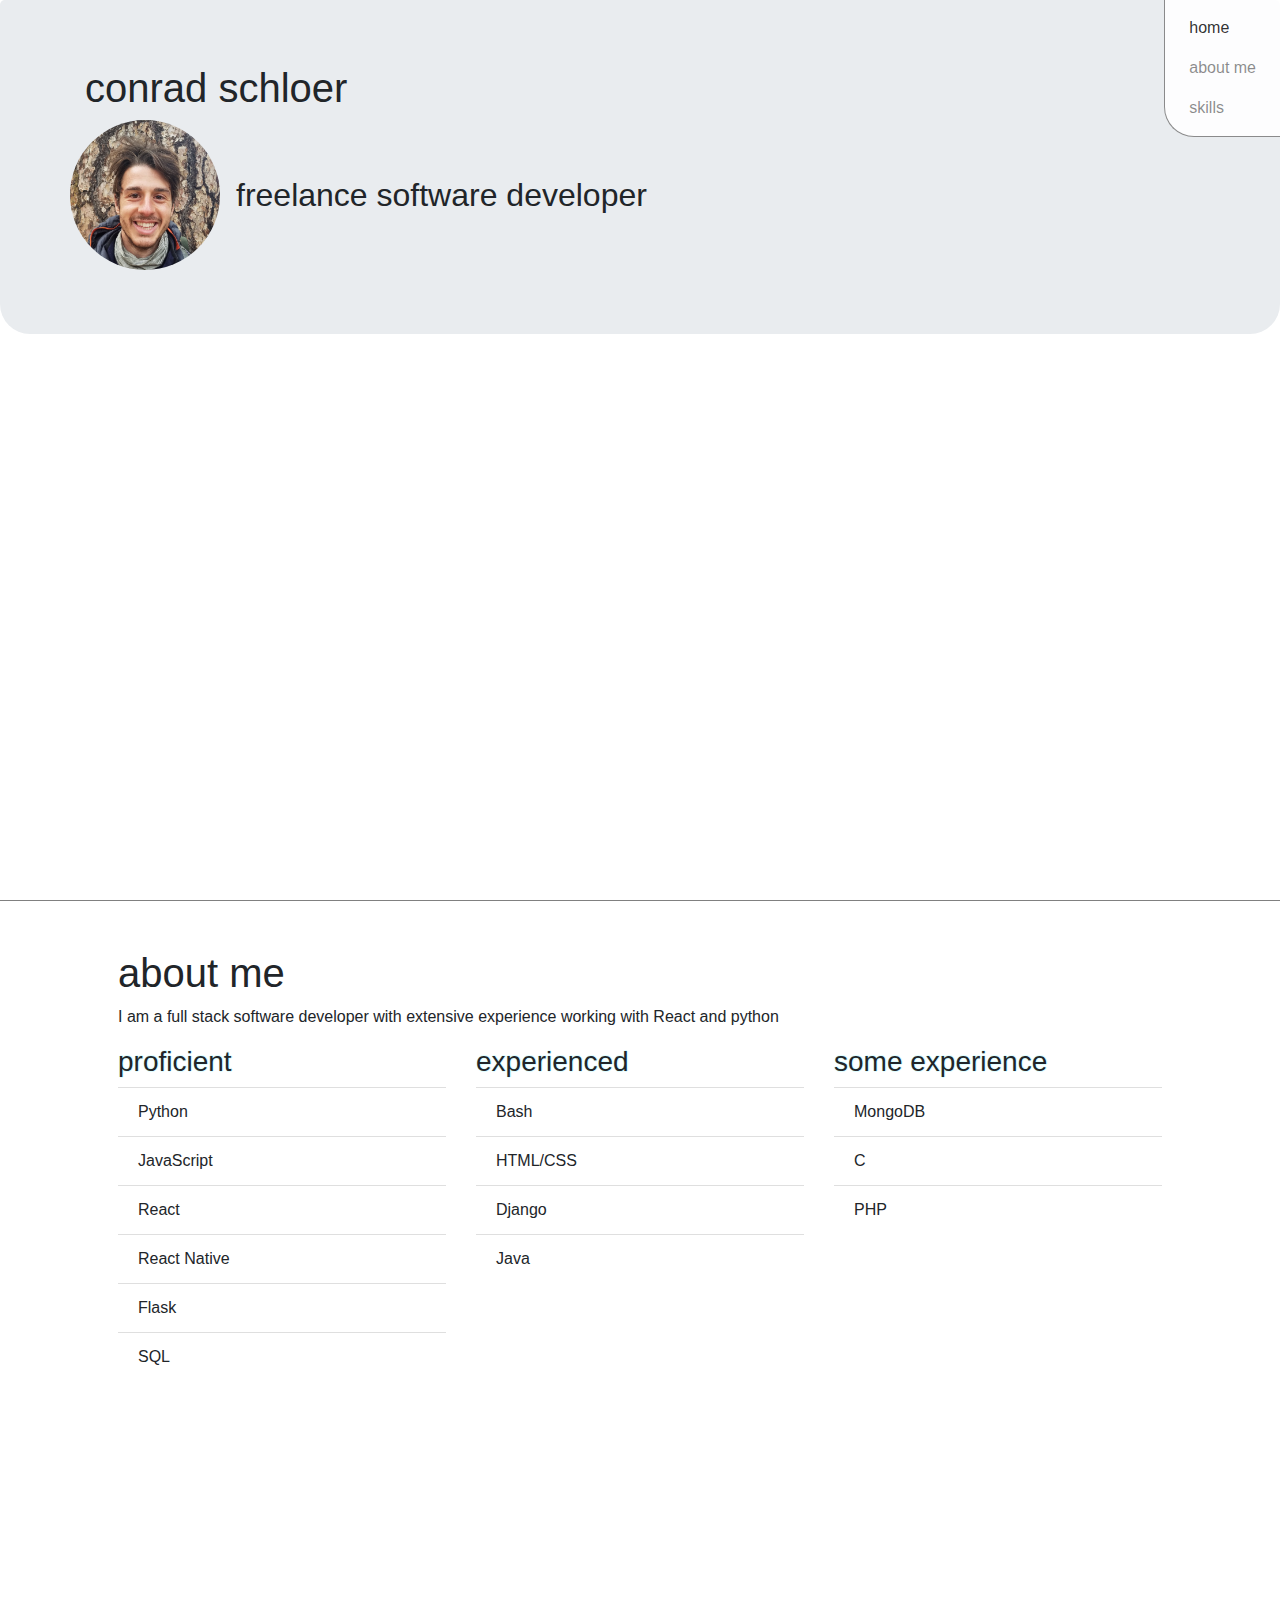
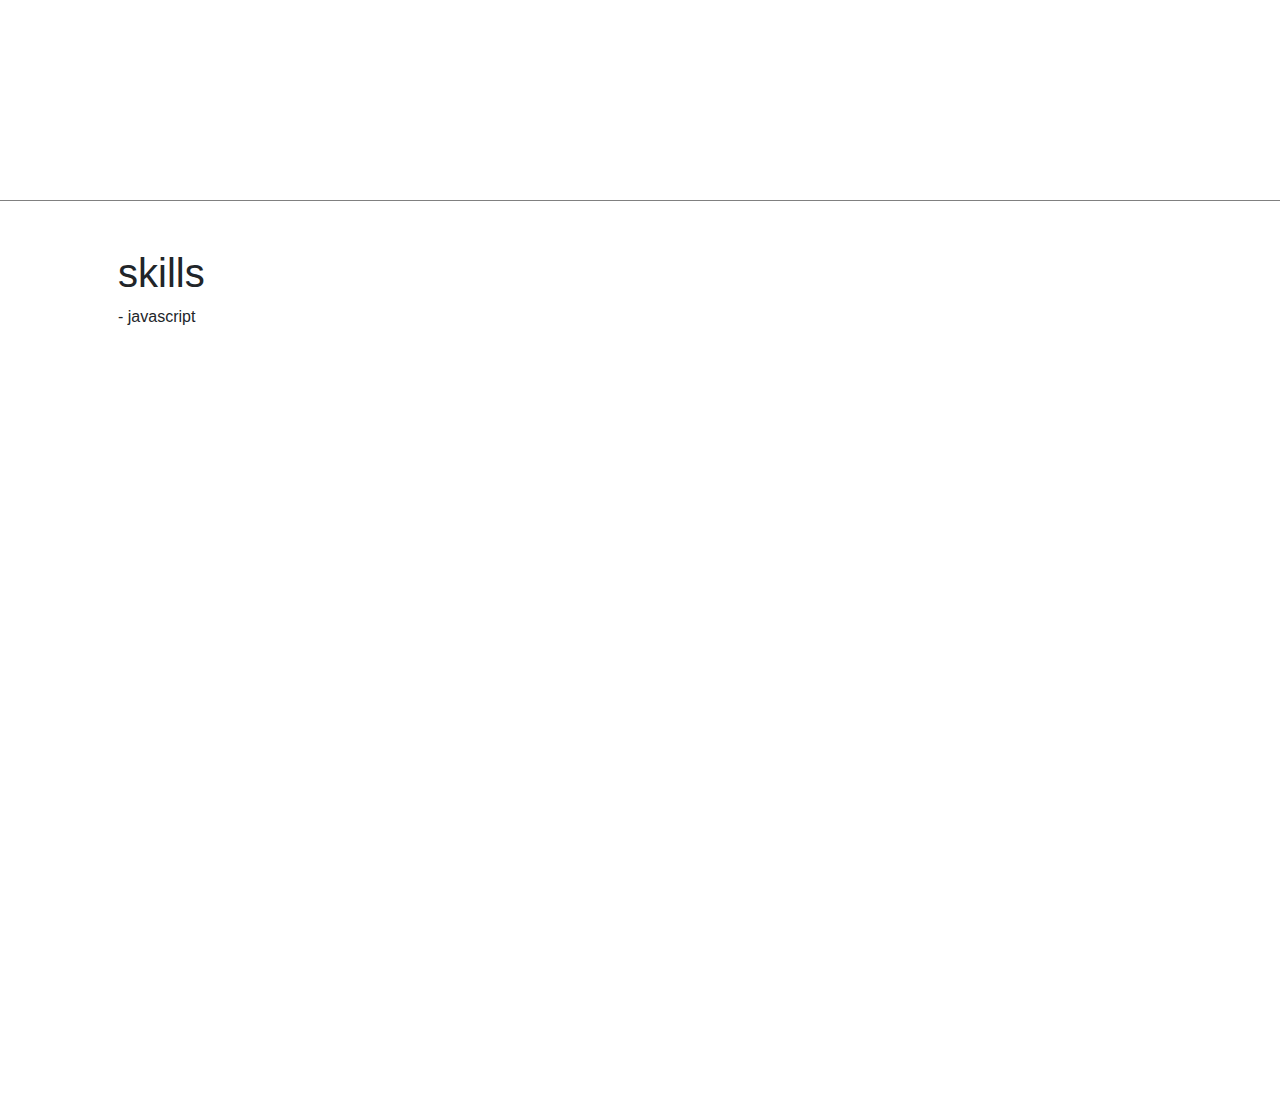
==== index.html @ 6e55f296 "Updates" ====
<!DOCTYPE html><html lang="en"><head><meta charSet="utf-8"/><meta http-equiv="x-ua-compatible" content="ie=edge"/><meta name="viewport" content="width=device-width, initial-scale=1, shrink-to-fit=no"/><style data-href="/styles.81b16f8313e6c7ea5919.css">/*!
 * Bootstrap v4.3.1 (https://getbootstrap.com/)
 * Copyright 2011-2019 The Bootstrap Authors
 * Copyright 2011-2019 Twitter, Inc.
 * Licensed under MIT (https://github.com/twbs/bootstrap/blob/master/LICENSE)
 */:root{--blue:#007bff;--indigo:#6610f2;--purple:#6f42c1;--pink:#e83e8c;--red:#dc3545;--orange:#fd7e14;--yellow:#ffc107;--green:#28a745;--teal:#20c997;--cyan:#17a2b8;--white:#fff;--gray:#6c757d;--gray-dark:#343a40;--primary:#007bff;--secondary:#6c757d;--success:#28a745;--info:#17a2b8;--warning:#ffc107;--danger:#dc3545;--light:#f8f9fa;--dark:#343a40;--breakpoint-xs:0;--breakpoint-sm:576px;--breakpoint-md:768px;--breakpoint-lg:992px;--breakpoint-xl:1200px;--font-family-sans-serif:-apple-system,BlinkMacSystemFont,"Segoe UI",Roboto,"Helvetica Neue",Arial,"Noto Sans",sans-serif,"Apple Color Emoji","Segoe UI Emoji","Segoe UI Symbol","Noto Color Emoji";--font-family-monospace:SFMono-Regular,Menlo,Monaco,Consolas,"Liberation Mono","Courier New",monospace}*,:after,:before{box-sizing:border-box}html{font-family:sans-serif;line-height:1.15;-webkit-text-size-adjust:100%;-webkit-tap-highlight-color:transparent}article,aside,figcaption,figure,footer,header,hgroup,main,nav,section{display:block}body{margin:0;font-family:-apple-system,BlinkMacSystemFont,Segoe UI,Roboto,Helvetica Neue,Arial,Noto Sans,sans-serif,Apple Color Emoji,Segoe UI Emoji,Segoe UI Symbol,Noto Color Emoji;font-size:1rem;font-weight:400;line-height:1.5;color:#212529;text-align:left;background-color:#fff}[tabindex="-1"]:focus{outline:0!important}hr{box-sizing:content-box;height:0;overflow:visible}h1,h2,h3,h4,h5,h6{margin-top:0;margin-bottom:.5rem}p{margin-top:0;margin-bottom:1rem}abbr[data-original-title],abbr[title]{text-decoration:underline;-webkit-text-decoration:underline dotted;text-decoration:underline dotted;cursor:help;border-bottom:0;-webkit-text-decoration-skip-ink:none;text-decoration-skip-ink:none}address{font-style:normal;line-height:inherit}address,dl,ol,ul{margin-bottom:1rem}dl,ol,ul{margin-top:0}ol ol,ol ul,ul ol,ul ul{margin-bottom:0}dt{font-weight:700}dd{margin-bottom:.5rem;margin-left:0}blockquote{margin:0 0 1rem}b,strong{font-weight:bolder}small{font-size:80%}sub,sup{position:relative;font-size:75%;line-height:0;vertical-align:baseline}sub{bottom:-.25em}sup{top:-.5em}a{color:#007bff;text-decoration:none;background-color:transparent}a:hover{color:#0056b3;text-decoration:underline}a:not([href]):not([tabindex]),a:not([href]):not([tabindex]):focus,a:not([href]):not([tabindex]):hover{color:inherit;text-decoration:none}a:not([href]):not([tabindex]):focus{outline:0}code,kbd,pre,samp{font-family:SFMono-Regular,Menlo,Monaco,Consolas,Liberation Mono,Courier New,monospace;font-size:1em}pre{margin-top:0;margin-bottom:1rem;overflow:auto}figure{margin:0 0 1rem}img{border-style:none}img,svg{vertical-align:middle}svg{overflow:hidden}table{border-collapse:collapse}caption{padding-top:.75rem;padding-bottom:.75rem;color:#6c757d;text-align:left;caption-side:bottom}th{text-align:inherit}label{display:inline-block;margin-bottom:.5rem}button{border-radius:0}button:focus{outline:1px dotted;outline:5px auto -webkit-focus-ring-color}button,input,optgroup,select,textarea{margin:0;font-family:inherit;font-size:inherit;line-height:inherit}button,input{overflow:visible}button,select{text-transform:none}select{word-wrap:normal}[type=button],[type=reset],[type=submit],button{-webkit-appearance:button}[type=button]:not(:disabled),[type=reset]:not(:disabled),[type=submit]:not(:disabled),button:not(:disabled){cursor:pointer}[type=button]::-moz-focus-inner,[type=reset]::-moz-focus-inner,[type=submit]::-moz-focus-inner,button::-moz-focus-inner{padding:0;border-style:none}input[type=checkbox],input[type=radio]{box-sizing:border-box;padding:0}input[type=date],input[type=datetime-local],input[type=month],input[type=time]{-webkit-appearance:listbox}textarea{overflow:auto;resize:vertical}fieldset{min-width:0;padding:0;margin:0;border:0}legend{display:block;width:100%;max-width:100%;padding:0;margin-bottom:.5rem;font-size:1.5rem;line-height:inherit;color:inherit;white-space:normal}progress{vertical-align:baseline}[type=number]::-webkit-inner-spin-button,[type=number]::-webkit-outer-spin-button{height:auto}[type=search]{outline-offset:-2px;-webkit-appearance:none}[type=search]::-webkit-search-decoration{-webkit-appearance:none}::-webkit-file-upload-button{font:inherit;-webkit-appearance:button}output{display:inline-block}summary{display:list-item;cursor:pointer}template{display:none}[hidden]{display:none!important}.h1,.h2,.h3,.h4,.h5,.h6,h1,h2,h3,h4,h5,h6{margin-bottom:.5rem;font-weight:500;line-height:1.2}.h1,h1{font-size:2.5rem}.h2,h2{font-size:2rem}.h3,h3{font-size:1.75rem}.h4,h4{font-size:1.5rem}.h5,h5{font-size:1.25rem}.h6,h6{font-size:1rem}.lead{font-size:1.25rem;font-weight:300}.display-1{font-size:6rem}.display-1,.display-2{font-weight:300;line-height:1.2}.display-2{font-size:5.5rem}.display-3{font-size:4.5rem}.display-3,.display-4{font-weight:300;line-height:1.2}.display-4{font-size:3.5rem}hr{margin-top:1rem;margin-bottom:1rem;border:0;border-top:1px solid rgba(0,0,0,.1)}.small,small{font-size:80%;font-weight:400}.mark,mark{padding:.2em;background-color:#fcf8e3}.list-inline,.list-unstyled{padding-left:0;list-style:none}.list-inline-item{display:inline-block}.list-inline-item:not(:last-child){margin-right:.5rem}.initialism{font-size:90%;text-transform:uppercase}.blockquote{margin-bottom:1rem;font-size:1.25rem}.blockquote-footer{display:block;font-size:80%;color:#6c757d}.blockquote-footer:before{content:"\2014\A0"}.img-fluid,.img-thumbnail{max-width:100%;height:auto}.img-thumbnail{padding:.25rem;background-color:#fff;border:1px solid #dee2e6;border-radius:.25rem}.figure{display:inline-block}.figure-img{margin-bottom:.5rem;line-height:1}.figure-caption{font-size:90%;color:#6c757d}code{font-size:87.5%;color:#e83e8c;word-break:break-word}a>code{color:inherit}kbd{padding:.2rem .4rem;font-size:87.5%;color:#fff;background-color:#212529;border-radius:.2rem}kbd kbd{padding:0;font-size:100%;font-weight:700}pre{display:block;font-size:87.5%;color:#212529}pre code{font-size:inherit;color:inherit;word-break:normal}.pre-scrollable{max-height:340px;overflow-y:scroll}.container{width:100%;padding-right:15px;padding-left:15px;margin-right:auto;margin-left:auto}@media (min-width:576px){.container{max-width:540px}}@media (min-width:768px){.container{max-width:720px}}@media (min-width:992px){.container{max-width:960px}}@media (min-width:1200px){.container{max-width:1140px}}.container-fluid{width:100%;padding-right:15px;padding-left:15px;margin-right:auto;margin-left:auto}.row{display:-webkit-flex;display:flex;-webkit-flex-wrap:wrap;flex-wrap:wrap;margin-right:-15px;margin-left:-15px}.no-gutters{margin-right:0;margin-left:0}.no-gutters>.col,.no-gutters>[class*=col-]{padding-right:0;padding-left:0}.col,.col-1,.col-2,.col-3,.col-4,.col-5,.col-6,.col-7,.col-8,.col-9,.col-10,.col-11,.col-12,.col-auto,.col-lg,.col-lg-1,.col-lg-2,.col-lg-3,.col-lg-4,.col-lg-5,.col-lg-6,.col-lg-7,.col-lg-8,.col-lg-9,.col-lg-10,.col-lg-11,.col-lg-12,.col-lg-auto,.col-md,.col-md-1,.col-md-2,.col-md-3,.col-md-4,.col-md-5,.col-md-6,.col-md-7,.col-md-8,.col-md-9,.col-md-10,.col-md-11,.col-md-12,.col-md-auto,.col-sm,.col-sm-1,.col-sm-2,.col-sm-3,.col-sm-4,.col-sm-5,.col-sm-6,.col-sm-7,.col-sm-8,.col-sm-9,.col-sm-10,.col-sm-11,.col-sm-12,.col-sm-auto,.col-xl,.col-xl-1,.col-xl-2,.col-xl-3,.col-xl-4,.col-xl-5,.col-xl-6,.col-xl-7,.col-xl-8,.col-xl-9,.col-xl-10,.col-xl-11,.col-xl-12,.col-xl-auto{position:relative;width:100%;padding-right:15px;padding-left:15px}.col{-webkit-flex-basis:0;flex-basis:0;-webkit-flex-grow:1;flex-grow:1;max-width:100%}.col-auto{-webkit-flex:0 0 auto;flex:0 0 auto;width:auto;max-width:100%}.col-1{-webkit-flex:0 0 8.333333%;flex:0 0 8.333333%;max-width:8.333333%}.col-2{-webkit-flex:0 0 16.666667%;flex:0 0 16.666667%;max-width:16.666667%}.col-3{-webkit-flex:0 0 25%;flex:0 0 25%;max-width:25%}.col-4{-webkit-flex:0 0 33.333333%;flex:0 0 33.333333%;max-width:33.333333%}.col-5{-webkit-flex:0 0 41.666667%;flex:0 0 41.666667%;max-width:41.666667%}.col-6{-webkit-flex:0 0 50%;flex:0 0 50%;max-width:50%}.col-7{-webkit-flex:0 0 58.333333%;flex:0 0 58.333333%;max-width:58.333333%}.col-8{-webkit-flex:0 0 66.666667%;flex:0 0 66.666667%;max-width:66.666667%}.col-9{-webkit-flex:0 0 75%;flex:0 0 75%;max-width:75%}.col-10{-webkit-flex:0 0 83.333333%;flex:0 0 83.333333%;max-width:83.333333%}.col-11{-webkit-flex:0 0 91.666667%;flex:0 0 91.666667%;max-width:91.666667%}.col-12{-webkit-flex:0 0 100%;flex:0 0 100%;max-width:100%}.order-first{-webkit-order:-1;order:-1}.order-last{-webkit-order:13;order:13}.order-0{-webkit-order:0;order:0}.order-1{-webkit-order:1;order:1}.order-2{-webkit-order:2;order:2}.order-3{-webkit-order:3;order:3}.order-4{-webkit-order:4;order:4}.order-5{-webkit-order:5;order:5}.order-6{-webkit-order:6;order:6}.order-7{-webkit-order:7;order:7}.order-8{-webkit-order:8;order:8}.order-9{-webkit-order:9;order:9}.order-10{-webkit-order:10;order:10}.order-11{-webkit-order:11;order:11}.order-12{-webkit-order:12;order:12}.offset-1{margin-left:8.333333%}.offset-2{margin-left:16.666667%}.offset-3{margin-left:25%}.offset-4{margin-left:33.333333%}.offset-5{margin-left:41.666667%}.offset-6{margin-left:50%}.offset-7{margin-left:58.333333%}.offset-8{margin-left:66.666667%}.offset-9{margin-left:75%}.offset-10{margin-left:83.333333%}.offset-11{margin-left:91.666667%}@media (min-width:576px){.col-sm{-webkit-flex-basis:0;flex-basis:0;-webkit-flex-grow:1;flex-grow:1;max-width:100%}.col-sm-auto{-webkit-flex:0 0 auto;flex:0 0 auto;width:auto;max-width:100%}.col-sm-1{-webkit-flex:0 0 8.333333%;flex:0 0 8.333333%;max-width:8.333333%}.col-sm-2{-webkit-flex:0 0 16.666667%;flex:0 0 16.666667%;max-width:16.666667%}.col-sm-3{-webkit-flex:0 0 25%;flex:0 0 25%;max-width:25%}.col-sm-4{-webkit-flex:0 0 33.333333%;flex:0 0 33.333333%;max-width:33.333333%}.col-sm-5{-webkit-flex:0 0 41.666667%;flex:0 0 41.666667%;max-width:41.666667%}.col-sm-6{-webkit-flex:0 0 50%;flex:0 0 50%;max-width:50%}.col-sm-7{-webkit-flex:0 0 58.333333%;flex:0 0 58.333333%;max-width:58.333333%}.col-sm-8{-webkit-flex:0 0 66.666667%;flex:0 0 66.666667%;max-width:66.666667%}.col-sm-9{-webkit-flex:0 0 75%;flex:0 0 75%;max-width:75%}.col-sm-10{-webkit-flex:0 0 83.333333%;flex:0 0 83.333333%;max-width:83.333333%}.col-sm-11{-webkit-flex:0 0 91.666667%;flex:0 0 91.666667%;max-width:91.666667%}.col-sm-12{-webkit-flex:0 0 100%;flex:0 0 100%;max-width:100%}.order-sm-first{-webkit-order:-1;order:-1}.order-sm-last{-webkit-order:13;order:13}.order-sm-0{-webkit-order:0;order:0}.order-sm-1{-webkit-order:1;order:1}.order-sm-2{-webkit-order:2;order:2}.order-sm-3{-webkit-order:3;order:3}.order-sm-4{-webkit-order:4;order:4}.order-sm-5{-webkit-order:5;order:5}.order-sm-6{-webkit-order:6;order:6}.order-sm-7{-webkit-order:7;order:7}.order-sm-8{-webkit-order:8;order:8}.order-sm-9{-webkit-order:9;order:9}.order-sm-10{-webkit-order:10;order:10}.order-sm-11{-webkit-order:11;order:11}.order-sm-12{-webkit-order:12;order:12}.offset-sm-0{margin-left:0}.offset-sm-1{margin-left:8.333333%}.offset-sm-2{margin-left:16.666667%}.offset-sm-3{margin-left:25%}.offset-sm-4{margin-left:33.333333%}.offset-sm-5{margin-left:41.666667%}.offset-sm-6{margin-left:50%}.offset-sm-7{margin-left:58.333333%}.offset-sm-8{margin-left:66.666667%}.offset-sm-9{margin-left:75%}.offset-sm-10{margin-left:83.333333%}.offset-sm-11{margin-left:91.666667%}}@media (min-width:768px){.col-md{-webkit-flex-basis:0;flex-basis:0;-webkit-flex-grow:1;flex-grow:1;max-width:100%}.col-md-auto{-webkit-flex:0 0 auto;flex:0 0 auto;width:auto;max-width:100%}.col-md-1{-webkit-flex:0 0 8.333333%;flex:0 0 8.333333%;max-width:8.333333%}.col-md-2{-webkit-flex:0 0 16.666667%;flex:0 0 16.666667%;max-width:16.666667%}.col-md-3{-webkit-flex:0 0 25%;flex:0 0 25%;max-width:25%}.col-md-4{-webkit-flex:0 0 33.333333%;flex:0 0 33.333333%;max-width:33.333333%}.col-md-5{-webkit-flex:0 0 41.666667%;flex:0 0 41.666667%;max-width:41.666667%}.col-md-6{-webkit-flex:0 0 50%;flex:0 0 50%;max-width:50%}.col-md-7{-webkit-flex:0 0 58.333333%;flex:0 0 58.333333%;max-width:58.333333%}.col-md-8{-webkit-flex:0 0 66.666667%;flex:0 0 66.666667%;max-width:66.666667%}.col-md-9{-webkit-flex:0 0 75%;flex:0 0 75%;max-width:75%}.col-md-10{-webkit-flex:0 0 83.333333%;flex:0 0 83.333333%;max-width:83.333333%}.col-md-11{-webkit-flex:0 0 91.666667%;flex:0 0 91.666667%;max-width:91.666667%}.col-md-12{-webkit-flex:0 0 100%;flex:0 0 100%;max-width:100%}.order-md-first{-webkit-order:-1;order:-1}.order-md-last{-webkit-order:13;order:13}.order-md-0{-webkit-order:0;order:0}.order-md-1{-webkit-order:1;order:1}.order-md-2{-webkit-order:2;order:2}.order-md-3{-webkit-order:3;order:3}.order-md-4{-webkit-order:4;order:4}.order-md-5{-webkit-order:5;order:5}.order-md-6{-webkit-order:6;order:6}.order-md-7{-webkit-order:7;order:7}.order-md-8{-webkit-order:8;order:8}.order-md-9{-webkit-order:9;order:9}.order-md-10{-webkit-order:10;order:10}.order-md-11{-webkit-order:11;order:11}.order-md-12{-webkit-order:12;order:12}.offset-md-0{margin-left:0}.offset-md-1{margin-left:8.333333%}.offset-md-2{margin-left:16.666667%}.offset-md-3{margin-left:25%}.offset-md-4{margin-left:33.333333%}.offset-md-5{margin-left:41.666667%}.offset-md-6{margin-left:50%}.offset-md-7{margin-left:58.333333%}.offset-md-8{margin-left:66.666667%}.offset-md-9{margin-left:75%}.offset-md-10{margin-left:83.333333%}.offset-md-11{margin-left:91.666667%}}@media (min-width:992px){.col-lg{-webkit-flex-basis:0;flex-basis:0;-webkit-flex-grow:1;flex-grow:1;max-width:100%}.col-lg-auto{-webkit-flex:0 0 auto;flex:0 0 auto;width:auto;max-width:100%}.col-lg-1{-webkit-flex:0 0 8.333333%;flex:0 0 8.333333%;max-width:8.333333%}.col-lg-2{-webkit-flex:0 0 16.666667%;flex:0 0 16.666667%;max-width:16.666667%}.col-lg-3{-webkit-flex:0 0 25%;flex:0 0 25%;max-width:25%}.col-lg-4{-webkit-flex:0 0 33.333333%;flex:0 0 33.333333%;max-width:33.333333%}.col-lg-5{-webkit-flex:0 0 41.666667%;flex:0 0 41.666667%;max-width:41.666667%}.col-lg-6{-webkit-flex:0 0 50%;flex:0 0 50%;max-width:50%}.col-lg-7{-webkit-flex:0 0 58.333333%;flex:0 0 58.333333%;max-width:58.333333%}.col-lg-8{-webkit-flex:0 0 66.666667%;flex:0 0 66.666667%;max-width:66.666667%}.col-lg-9{-webkit-flex:0 0 75%;flex:0 0 75%;max-width:75%}.col-lg-10{-webkit-flex:0 0 83.333333%;flex:0 0 83.333333%;max-width:83.333333%}.col-lg-11{-webkit-flex:0 0 91.666667%;flex:0 0 91.666667%;max-width:91.666667%}.col-lg-12{-webkit-flex:0 0 100%;flex:0 0 100%;max-width:100%}.order-lg-first{-webkit-order:-1;order:-1}.order-lg-last{-webkit-order:13;order:13}.order-lg-0{-webkit-order:0;order:0}.order-lg-1{-webkit-order:1;order:1}.order-lg-2{-webkit-order:2;order:2}.order-lg-3{-webkit-order:3;order:3}.order-lg-4{-webkit-order:4;order:4}.order-lg-5{-webkit-order:5;order:5}.order-lg-6{-webkit-order:6;order:6}.order-lg-7{-webkit-order:7;order:7}.order-lg-8{-webkit-order:8;order:8}.order-lg-9{-webkit-order:9;order:9}.order-lg-10{-webkit-order:10;order:10}.order-lg-11{-webkit-order:11;order:11}.order-lg-12{-webkit-order:12;order:12}.offset-lg-0{margin-left:0}.offset-lg-1{margin-left:8.333333%}.offset-lg-2{margin-left:16.666667%}.offset-lg-3{margin-left:25%}.offset-lg-4{margin-left:33.333333%}.offset-lg-5{margin-left:41.666667%}.offset-lg-6{margin-left:50%}.offset-lg-7{margin-left:58.333333%}.offset-lg-8{margin-left:66.666667%}.offset-lg-9{margin-left:75%}.offset-lg-10{margin-left:83.333333%}.offset-lg-11{margin-left:91.666667%}}@media (min-width:1200px){.col-xl{-webkit-flex-basis:0;flex-basis:0;-webkit-flex-grow:1;flex-grow:1;max-width:100%}.col-xl-auto{-webkit-flex:0 0 auto;flex:0 0 auto;width:auto;max-width:100%}.col-xl-1{-webkit-flex:0 0 8.333333%;flex:0 0 8.333333%;max-width:8.333333%}.col-xl-2{-webkit-flex:0 0 16.666667%;flex:0 0 16.666667%;max-width:16.666667%}.col-xl-3{-webkit-flex:0 0 25%;flex:0 0 25%;max-width:25%}.col-xl-4{-webkit-flex:0 0 33.333333%;flex:0 0 33.333333%;max-width:33.333333%}.col-xl-5{-webkit-flex:0 0 41.666667%;flex:0 0 41.666667%;max-width:41.666667%}.col-xl-6{-webkit-flex:0 0 50%;flex:0 0 50%;max-width:50%}.col-xl-7{-webkit-flex:0 0 58.333333%;flex:0 0 58.333333%;max-width:58.333333%}.col-xl-8{-webkit-flex:0 0 66.666667%;flex:0 0 66.666667%;max-width:66.666667%}.col-xl-9{-webkit-flex:0 0 75%;flex:0 0 75%;max-width:75%}.col-xl-10{-webkit-flex:0 0 83.333333%;flex:0 0 83.333333%;max-width:83.333333%}.col-xl-11{-webkit-flex:0 0 91.666667%;flex:0 0 91.666667%;max-width:91.666667%}.col-xl-12{-webkit-flex:0 0 100%;flex:0 0 100%;max-width:100%}.order-xl-first{-webkit-order:-1;order:-1}.order-xl-last{-webkit-order:13;order:13}.order-xl-0{-webkit-order:0;order:0}.order-xl-1{-webkit-order:1;order:1}.order-xl-2{-webkit-order:2;order:2}.order-xl-3{-webkit-order:3;order:3}.order-xl-4{-webkit-order:4;order:4}.order-xl-5{-webkit-order:5;order:5}.order-xl-6{-webkit-order:6;order:6}.order-xl-7{-webkit-order:7;order:7}.order-xl-8{-webkit-order:8;order:8}.order-xl-9{-webkit-order:9;order:9}.order-xl-10{-webkit-order:10;order:10}.order-xl-11{-webkit-order:11;order:11}.order-xl-12{-webkit-order:12;order:12}.offset-xl-0{margin-left:0}.offset-xl-1{margin-left:8.333333%}.offset-xl-2{margin-left:16.666667%}.offset-xl-3{margin-left:25%}.offset-xl-4{margin-left:33.333333%}.offset-xl-5{margin-left:41.666667%}.offset-xl-6{margin-left:50%}.offset-xl-7{margin-left:58.333333%}.offset-xl-8{margin-left:66.666667%}.offset-xl-9{margin-left:75%}.offset-xl-10{margin-left:83.333333%}.offset-xl-11{margin-left:91.666667%}}.table{width:100%;margin-bottom:1rem;color:#212529}.table td,.table th{padding:.75rem;vertical-align:top;border-top:1px solid #dee2e6}.table thead th{vertical-align:bottom;border-bottom:2px solid #dee2e6}.table tbody+tbody{border-top:2px solid #dee2e6}.table-sm td,.table-sm th{padding:.3rem}.table-bordered,.table-bordered td,.table-bordered th{border:1px solid #dee2e6}.table-bordered thead td,.table-bordered thead th{border-bottom-width:2px}.table-borderless tbody+tbody,.table-borderless td,.table-borderless th,.table-borderless thead th{border:0}.table-striped tbody tr:nth-of-type(odd){background-color:rgba(0,0,0,.05)}.table-hover tbody tr:hover{color:#212529;background-color:rgba(0,0,0,.075)}.table-primary,.table-primary>td,.table-primary>th{background-color:#b8daff}.table-primary tbody+tbody,.table-primary td,.table-primary th,.table-primary thead th{border-color:#7abaff}.table-hover .table-primary:hover,.table-hover .table-primary:hover>td,.table-hover .table-primary:hover>th{background-color:#9fcdff}.table-secondary,.table-secondary>td,.table-secondary>th{background-color:#d6d8db}.table-secondary tbody+tbody,.table-secondary td,.table-secondary th,.table-secondary thead th{border-color:#b3b7bb}.table-hover .table-secondary:hover,.table-hover .table-secondary:hover>td,.table-hover .table-secondary:hover>th{background-color:#c8cbcf}.table-success,.table-success>td,.table-success>th{background-color:#c3e6cb}.table-success tbody+tbody,.table-success td,.table-success th,.table-success thead th{border-color:#8fd19e}.table-hover .table-success:hover,.table-hover .table-success:hover>td,.table-hover .table-success:hover>th{background-color:#b1dfbb}.table-info,.table-info>td,.table-info>th{background-color:#bee5eb}.table-info tbody+tbody,.table-info td,.table-info th,.table-info thead th{border-color:#86cfda}.table-hover .table-info:hover,.table-hover .table-info:hover>td,.table-hover .table-info:hover>th{background-color:#abdde5}.table-warning,.table-warning>td,.table-warning>th{background-color:#ffeeba}.table-warning tbody+tbody,.table-warning td,.table-warning th,.table-warning thead th{border-color:#ffdf7e}.table-hover .table-warning:hover,.table-hover .table-warning:hover>td,.table-hover .table-warning:hover>th{background-color:#ffe8a1}.table-danger,.table-danger>td,.table-danger>th{background-color:#f5c6cb}.table-danger tbody+tbody,.table-danger td,.table-danger th,.table-danger thead th{border-color:#ed969e}.table-hover .table-danger:hover,.table-hover .table-danger:hover>td,.table-hover .table-danger:hover>th{background-color:#f1b0b7}.table-light,.table-light>td,.table-light>th{background-color:#fdfdfe}.table-light tbody+tbody,.table-light td,.table-light th,.table-light thead th{border-color:#fbfcfc}.table-hover .table-light:hover,.table-hover .table-light:hover>td,.table-hover .table-light:hover>th{background-color:#ececf6}.table-dark,.table-dark>td,.table-dark>th{background-color:#c6c8ca}.table-dark tbody+tbody,.table-dark td,.table-dark th,.table-dark thead th{border-color:#95999c}.table-hover .table-dark:hover,.table-hover .table-dark:hover>td,.table-hover .table-dark:hover>th{background-color:#b9bbbe}.table-active,.table-active>td,.table-active>th,.table-hover .table-active:hover,.table-hover .table-active:hover>td,.table-hover .table-active:hover>th{background-color:rgba(0,0,0,.075)}.table .thead-dark th{color:#fff;background-color:#343a40;border-color:#454d55}.table .thead-light th{color:#495057;background-color:#e9ecef;border-color:#dee2e6}.table-dark{color:#fff;background-color:#343a40}.table-dark td,.table-dark th,.table-dark thead th{border-color:#454d55}.table-dark.table-bordered{border:0}.table-dark.table-striped tbody tr:nth-of-type(odd){background-color:hsla(0,0%,100%,.05)}.table-dark.table-hover tbody tr:hover{color:#fff;background-color:hsla(0,0%,100%,.075)}@media (max-width:575.98px){.table-responsive-sm{display:block;width:100%;overflow-x:auto;-webkit-overflow-scrolling:touch}.table-responsive-sm>.table-bordered{border:0}}@media (max-width:767.98px){.table-responsive-md{display:block;width:100%;overflow-x:auto;-webkit-overflow-scrolling:touch}.table-responsive-md>.table-bordered{border:0}}@media (max-width:991.98px){.table-responsive-lg{display:block;width:100%;overflow-x:auto;-webkit-overflow-scrolling:touch}.table-responsive-lg>.table-bordered{border:0}}@media (max-width:1199.98px){.table-responsive-xl{display:block;width:100%;overflow-x:auto;-webkit-overflow-scrolling:touch}.table-responsive-xl>.table-bordered{border:0}}.table-responsive{display:block;width:100%;overflow-x:auto;-webkit-overflow-scrolling:touch}.table-responsive>.table-bordered{border:0}.form-control{display:block;width:100%;height:calc(1.5em + .75rem + 2px);padding:.375rem .75rem;font-size:1rem;font-weight:400;line-height:1.5;color:#495057;background-color:#fff;background-clip:padding-box;border:1px solid #ced4da;border-radius:.25rem;transition:border-color .15s ease-in-out,box-shadow .15s ease-in-out}@media (prefers-reduced-motion:reduce){.form-control{transition:none}}.form-control::-ms-expand{background-color:transparent;border:0}.form-control:focus{color:#495057;background-color:#fff;border-color:#80bdff;outline:0;box-shadow:0 0 0 .2rem rgba(0,123,255,.25)}.form-control::-webkit-input-placeholder{color:#6c757d;opacity:1}.form-control:-ms-input-placeholder{color:#6c757d;opacity:1}.form-control::-ms-input-placeholder{color:#6c757d;opacity:1}.form-control::placeholder{color:#6c757d;opacity:1}.form-control:disabled,.form-control[readonly]{background-color:#e9ecef;opacity:1}select.form-control:focus::-ms-value{color:#495057;background-color:#fff}.form-control-file,.form-control-range{display:block;width:100%}.col-form-label{padding-top:calc(.375rem + 1px);padding-bottom:calc(.375rem + 1px);margin-bottom:0;font-size:inherit;line-height:1.5}.col-form-label-lg{padding-top:calc(.5rem + 1px);padding-bottom:calc(.5rem + 1px);font-size:1.25rem;line-height:1.5}.col-form-label-sm{padding-top:calc(.25rem + 1px);padding-bottom:calc(.25rem + 1px);font-size:.875rem;line-height:1.5}.form-control-plaintext{display:block;width:100%;padding-top:.375rem;padding-bottom:.375rem;margin-bottom:0;line-height:1.5;color:#212529;background-color:transparent;border:solid transparent;border-width:1px 0}.form-control-plaintext.form-control-lg,.form-control-plaintext.form-control-sm{padding-right:0;padding-left:0}.form-control-sm{height:calc(1.5em + .5rem + 2px);padding:.25rem .5rem;font-size:.875rem;line-height:1.5;border-radius:.2rem}.form-control-lg{height:calc(1.5em + 1rem + 2px);padding:.5rem 1rem;font-size:1.25rem;line-height:1.5;border-radius:.3rem}select.form-control[multiple],select.form-control[size],textarea.form-control{height:auto}.form-group{margin-bottom:1rem}.form-text{display:block;margin-top:.25rem}.form-row{display:-webkit-flex;display:flex;-webkit-flex-wrap:wrap;flex-wrap:wrap;margin-right:-5px;margin-left:-5px}.form-row>.col,.form-row>[class*=col-]{padding-right:5px;padding-left:5px}.form-check{position:relative;display:block;padding-left:1.25rem}.form-check-input{position:absolute;margin-top:.3rem;margin-left:-1.25rem}.form-check-input:disabled~.form-check-label{color:#6c757d}.form-check-label{margin-bottom:0}.form-check-inline{display:-webkit-inline-flex;display:inline-flex;-webkit-align-items:center;align-items:center;padding-left:0;margin-right:.75rem}.form-check-inline .form-check-input{position:static;margin-top:0;margin-right:.3125rem;margin-left:0}.valid-feedback{display:none;width:100%;margin-top:.25rem;font-size:80%;color:#28a745}.valid-tooltip{position:absolute;top:100%;z-index:5;display:none;max-width:100%;padding:.25rem .5rem;margin-top:.1rem;font-size:.875rem;line-height:1.5;color:#fff;background-color:rgba(40,167,69,.9);border-radius:.25rem}.form-control.is-valid,.was-validated .form-control:valid{border-color:#28a745;padding-right:calc(1.5em + .75rem);background-image:url("data:image/svg+xml;charset=utf-8,%3Csvg xmlns='http://www.w3.org/2000/svg' viewBox='0 0 8 8'%3E%3Cpath fill='%2328a745' d='M2.3 6.73L.6 4.53c-.4-1.04.46-1.4 1.1-.8l1.1 1.4 3.4-3.8c.6-.63 1.6-.27 1.2.7l-4 4.6c-.43.5-.8.4-1.1.1z'/%3E%3C/svg%3E");background-repeat:no-repeat;background-position:100% calc(.375em + .1875rem);background-size:calc(.75em + .375rem) calc(.75em + .375rem)}.form-control.is-valid:focus,.was-validated .form-control:valid:focus{border-color:#28a745;box-shadow:0 0 0 .2rem rgba(40,167,69,.25)}.form-control.is-valid~.valid-feedback,.form-control.is-valid~.valid-tooltip,.was-validated .form-control:valid~.valid-feedback,.was-validated .form-control:valid~.valid-tooltip{display:block}.was-validated textarea.form-control:valid,textarea.form-control.is-valid{padding-right:calc(1.5em + .75rem);background-position:top calc(.375em + .1875rem) right calc(.375em + .1875rem)}.custom-select.is-valid,.was-validated .custom-select:valid{border-color:#28a745;padding-right:calc((3em + 2.25rem)/4 + 1.75rem);background:url("data:image/svg+xml;charset=utf-8,%3Csvg xmlns='http://www.w3.org/2000/svg' viewBox='0 0 4 5'%3E%3Cpath fill='%23343a40' d='M2 0L0 2h4zm0 5L0 3h4z'/%3E%3C/svg%3E") no-repeat right .75rem center/8px 10px,url("data:image/svg+xml;charset=utf-8,%3Csvg xmlns='http://www.w3.org/2000/svg' viewBox='0 0 8 8'%3E%3Cpath fill='%2328a745' d='M2.3 6.73L.6 4.53c-.4-1.04.46-1.4 1.1-.8l1.1 1.4 3.4-3.8c.6-.63 1.6-.27 1.2.7l-4 4.6c-.43.5-.8.4-1.1.1z'/%3E%3C/svg%3E") #fff no-repeat center right 1.75rem/calc(.75em + .375rem) calc(.75em + .375rem)}.custom-select.is-valid:focus,.was-validated .custom-select:valid:focus{border-color:#28a745;box-shadow:0 0 0 .2rem rgba(40,167,69,.25)}.custom-select.is-valid~.valid-feedback,.custom-select.is-valid~.valid-tooltip,.form-control-file.is-valid~.valid-feedback,.form-control-file.is-valid~.valid-tooltip,.was-validated .custom-select:valid~.valid-feedback,.was-validated .custom-select:valid~.valid-tooltip,.was-validated .form-control-file:valid~.valid-feedback,.was-validated .form-control-file:valid~.valid-tooltip{display:block}.form-check-input.is-valid~.form-check-label,.was-validated .form-check-input:valid~.form-check-label{color:#28a745}.form-check-input.is-valid~.valid-feedback,.form-check-input.is-valid~.valid-tooltip,.was-validated .form-check-input:valid~.valid-feedback,.was-validated .form-check-input:valid~.valid-tooltip{display:block}.custom-control-input.is-valid~.custom-control-label,.was-validated .custom-control-input:valid~.custom-control-label{color:#28a745}.custom-control-input.is-valid~.custom-control-label:before,.was-validated .custom-control-input:valid~.custom-control-label:before{border-color:#28a745}.custom-control-input.is-valid~.valid-feedback,.custom-control-input.is-valid~.valid-tooltip,.was-validated .custom-control-input:valid~.valid-feedback,.was-validated .custom-control-input:valid~.valid-tooltip{display:block}.custom-control-input.is-valid:checked~.custom-control-label:before,.was-validated .custom-control-input:valid:checked~.custom-control-label:before{border-color:#34ce57;background-color:#34ce57}.custom-control-input.is-valid:focus~.custom-control-label:before,.was-validated .custom-control-input:valid:focus~.custom-control-label:before{box-shadow:0 0 0 .2rem rgba(40,167,69,.25)}.custom-control-input.is-valid:focus:not(:checked)~.custom-control-label:before,.custom-file-input.is-valid~.custom-file-label,.was-validated .custom-control-input:valid:focus:not(:checked)~.custom-control-label:before,.was-validated .custom-file-input:valid~.custom-file-label{border-color:#28a745}.custom-file-input.is-valid~.valid-feedback,.custom-file-input.is-valid~.valid-tooltip,.was-validated .custom-file-input:valid~.valid-feedback,.was-validated .custom-file-input:valid~.valid-tooltip{display:block}.custom-file-input.is-valid:focus~.custom-file-label,.was-validated .custom-file-input:valid:focus~.custom-file-label{border-color:#28a745;box-shadow:0 0 0 .2rem rgba(40,167,69,.25)}.invalid-feedback{display:none;width:100%;margin-top:.25rem;font-size:80%;color:#dc3545}.invalid-tooltip{position:absolute;top:100%;z-index:5;display:none;max-width:100%;padding:.25rem .5rem;margin-top:.1rem;font-size:.875rem;line-height:1.5;color:#fff;background-color:rgba(220,53,69,.9);border-radius:.25rem}.form-control.is-invalid,.was-validated .form-control:invalid{border-color:#dc3545;padding-right:calc(1.5em + .75rem);background-image:url("data:image/svg+xml;charset=utf-8,%3Csvg xmlns='http://www.w3.org/2000/svg' fill='%23dc3545' viewBox='-2 -2 7 7'%3E%3Cpath stroke='%23dc3545' d='M0 0l3 3m0-3L0 3'/%3E%3Ccircle r='.5'/%3E%3Ccircle cx='3' r='.5'/%3E%3Ccircle cy='3' r='.5'/%3E%3Ccircle cx='3' cy='3' r='.5'/%3E%3C/svg%3E");background-repeat:no-repeat;background-position:100% calc(.375em + .1875rem);background-size:calc(.75em + .375rem) calc(.75em + .375rem)}.form-control.is-invalid:focus,.was-validated .form-control:invalid:focus{border-color:#dc3545;box-shadow:0 0 0 .2rem rgba(220,53,69,.25)}.form-control.is-invalid~.invalid-feedback,.form-control.is-invalid~.invalid-tooltip,.was-validated .form-control:invalid~.invalid-feedback,.was-validated .form-control:invalid~.invalid-tooltip{display:block}.was-validated textarea.form-control:invalid,textarea.form-control.is-invalid{padding-right:calc(1.5em + .75rem);background-position:top calc(.375em + .1875rem) right calc(.375em + .1875rem)}.custom-select.is-invalid,.was-validated .custom-select:invalid{border-color:#dc3545;padding-right:calc((3em + 2.25rem)/4 + 1.75rem);background:url("data:image/svg+xml;charset=utf-8,%3Csvg xmlns='http://www.w3.org/2000/svg' viewBox='0 0 4 5'%3E%3Cpath fill='%23343a40' d='M2 0L0 2h4zm0 5L0 3h4z'/%3E%3C/svg%3E") no-repeat right .75rem center/8px 10px,url("data:image/svg+xml;charset=utf-8,%3Csvg xmlns='http://www.w3.org/2000/svg' fill='%23dc3545' viewBox='-2 -2 7 7'%3E%3Cpath stroke='%23dc3545' d='M0 0l3 3m0-3L0 3'/%3E%3Ccircle r='.5'/%3E%3Ccircle cx='3' r='.5'/%3E%3Ccircle cy='3' r='.5'/%3E%3Ccircle cx='3' cy='3' r='.5'/%3E%3C/svg%3E") #fff no-repeat center right 1.75rem/calc(.75em + .375rem) calc(.75em + .375rem)}.custom-select.is-invalid:focus,.was-validated .custom-select:invalid:focus{border-color:#dc3545;box-shadow:0 0 0 .2rem rgba(220,53,69,.25)}.custom-select.is-invalid~.invalid-feedback,.custom-select.is-invalid~.invalid-tooltip,.form-control-file.is-invalid~.invalid-feedback,.form-control-file.is-invalid~.invalid-tooltip,.was-validated .custom-select:invalid~.invalid-feedback,.was-validated .custom-select:invalid~.invalid-tooltip,.was-validated .form-control-file:invalid~.invalid-feedback,.was-validated .form-control-file:invalid~.invalid-tooltip{display:block}.form-check-input.is-invalid~.form-check-label,.was-validated .form-check-input:invalid~.form-check-label{color:#dc3545}.form-check-input.is-invalid~.invalid-feedback,.form-check-input.is-invalid~.invalid-tooltip,.was-validated .form-check-input:invalid~.invalid-feedback,.was-validated .form-check-input:invalid~.invalid-tooltip{display:block}.custom-control-input.is-invalid~.custom-control-label,.was-validated .custom-control-input:invalid~.custom-control-label{color:#dc3545}.custom-control-input.is-invalid~.custom-control-label:before,.was-validated .custom-control-input:invalid~.custom-control-label:before{border-color:#dc3545}.custom-control-input.is-invalid~.invalid-feedback,.custom-control-input.is-invalid~.invalid-tooltip,.was-validated .custom-control-input:invalid~.invalid-feedback,.was-validated .custom-control-input:invalid~.invalid-tooltip{display:block}.custom-control-input.is-invalid:checked~.custom-control-label:before,.was-validated .custom-control-input:invalid:checked~.custom-control-label:before{border-color:#e4606d;background-color:#e4606d}.custom-control-input.is-invalid:focus~.custom-control-label:before,.was-validated .custom-control-input:invalid:focus~.custom-control-label:before{box-shadow:0 0 0 .2rem rgba(220,53,69,.25)}.custom-control-input.is-invalid:focus:not(:checked)~.custom-control-label:before,.custom-file-input.is-invalid~.custom-file-label,.was-validated .custom-control-input:invalid:focus:not(:checked)~.custom-control-label:before,.was-validated .custom-file-input:invalid~.custom-file-label{border-color:#dc3545}.custom-file-input.is-invalid~.invalid-feedback,.custom-file-input.is-invalid~.invalid-tooltip,.was-validated .custom-file-input:invalid~.invalid-feedback,.was-validated .custom-file-input:invalid~.invalid-tooltip{display:block}.custom-file-input.is-invalid:focus~.custom-file-label,.was-validated .custom-file-input:invalid:focus~.custom-file-label{border-color:#dc3545;box-shadow:0 0 0 .2rem rgba(220,53,69,.25)}.form-inline{display:-webkit-flex;display:flex;-webkit-flex-flow:row wrap;flex-flow:row wrap;-webkit-align-items:center;align-items:center}.form-inline .form-check{width:100%}@media (min-width:576px){.form-inline label{-webkit-justify-content:center;justify-content:center}.form-inline .form-group,.form-inline label{display:-webkit-flex;display:flex;-webkit-align-items:center;align-items:center;margin-bottom:0}.form-inline .form-group{-webkit-flex:0 0 auto;flex:0 0 auto;-webkit-flex-flow:row wrap;flex-flow:row wrap}.form-inline .form-control{display:inline-block;width:auto;vertical-align:middle}.form-inline .form-control-plaintext{display:inline-block}.form-inline .custom-select,.form-inline .input-group{width:auto}.form-inline .form-check{display:-webkit-flex;display:flex;-webkit-align-items:center;align-items:center;-webkit-justify-content:center;justify-content:center;width:auto;padding-left:0}.form-inline .form-check-input{position:relative;-webkit-flex-shrink:0;flex-shrink:0;margin-top:0;margin-right:.25rem;margin-left:0}.form-inline .custom-control{-webkit-align-items:center;align-items:center;-webkit-justify-content:center;justify-content:center}.form-inline .custom-control-label{margin-bottom:0}}.btn{display:inline-block;font-weight:400;color:#212529;text-align:center;vertical-align:middle;-webkit-user-select:none;-moz-user-select:none;-ms-user-select:none;user-select:none;background-color:transparent;border:1px solid transparent;padding:.375rem .75rem;font-size:1rem;line-height:1.5;border-radius:.25rem;transition:color .15s ease-in-out,background-color .15s ease-in-out,border-color .15s ease-in-out,box-shadow .15s ease-in-out}@media (prefers-reduced-motion:reduce){.btn{transition:none}}.btn:hover{color:#212529;text-decoration:none}.btn.focus,.btn:focus{outline:0;box-shadow:0 0 0 .2rem rgba(0,123,255,.25)}.btn.disabled,.btn:disabled{opacity:.65}a.btn.disabled,fieldset:disabled a.btn{pointer-events:none}.btn-primary{color:#fff;background-color:#007bff;border-color:#007bff}.btn-primary:hover{color:#fff;background-color:#0069d9;border-color:#0062cc}.btn-primary.focus,.btn-primary:focus{box-shadow:0 0 0 .2rem rgba(38,143,255,.5)}.btn-primary.disabled,.btn-primary:disabled{color:#fff;background-color:#007bff;border-color:#007bff}.btn-primary:not(:disabled):not(.disabled).active,.btn-primary:not(:disabled):not(.disabled):active,.show>.btn-primary.dropdown-toggle{color:#fff;background-color:#0062cc;border-color:#005cbf}.btn-primary:not(:disabled):not(.disabled).active:focus,.btn-primary:not(:disabled):not(.disabled):active:focus,.show>.btn-primary.dropdown-toggle:focus{box-shadow:0 0 0 .2rem rgba(38,143,255,.5)}.btn-secondary{color:#fff;background-color:#6c757d;border-color:#6c757d}.btn-secondary:hover{color:#fff;background-color:#5a6268;border-color:#545b62}.btn-secondary.focus,.btn-secondary:focus{box-shadow:0 0 0 .2rem rgba(130,138,145,.5)}.btn-secondary.disabled,.btn-secondary:disabled{color:#fff;background-color:#6c757d;border-color:#6c757d}.btn-secondary:not(:disabled):not(.disabled).active,.btn-secondary:not(:disabled):not(.disabled):active,.show>.btn-secondary.dropdown-toggle{color:#fff;background-color:#545b62;border-color:#4e555b}.btn-secondary:not(:disabled):not(.disabled).active:focus,.btn-secondary:not(:disabled):not(.disabled):active:focus,.show>.btn-secondary.dropdown-toggle:focus{box-shadow:0 0 0 .2rem rgba(130,138,145,.5)}.btn-success{color:#fff;background-color:#28a745;border-color:#28a745}.btn-success:hover{color:#fff;background-color:#218838;border-color:#1e7e34}.btn-success.focus,.btn-success:focus{box-shadow:0 0 0 .2rem rgba(72,180,97,.5)}.btn-success.disabled,.btn-success:disabled{color:#fff;background-color:#28a745;border-color:#28a745}.btn-success:not(:disabled):not(.disabled).active,.btn-success:not(:disabled):not(.disabled):active,.show>.btn-success.dropdown-toggle{color:#fff;background-color:#1e7e34;border-color:#1c7430}.btn-success:not(:disabled):not(.disabled).active:focus,.btn-success:not(:disabled):not(.disabled):active:focus,.show>.btn-success.dropdown-toggle:focus{box-shadow:0 0 0 .2rem rgba(72,180,97,.5)}.btn-info{color:#fff;background-color:#17a2b8;border-color:#17a2b8}.btn-info:hover{color:#fff;background-color:#138496;border-color:#117a8b}.btn-info.focus,.btn-info:focus{box-shadow:0 0 0 .2rem rgba(58,176,195,.5)}.btn-info.disabled,.btn-info:disabled{color:#fff;background-color:#17a2b8;border-color:#17a2b8}.btn-info:not(:disabled):not(.disabled).active,.btn-info:not(:disabled):not(.disabled):active,.show>.btn-info.dropdown-toggle{color:#fff;background-color:#117a8b;border-color:#10707f}.btn-info:not(:disabled):not(.disabled).active:focus,.btn-info:not(:disabled):not(.disabled):active:focus,.show>.btn-info.dropdown-toggle:focus{box-shadow:0 0 0 .2rem rgba(58,176,195,.5)}.btn-warning{color:#212529;background-color:#ffc107;border-color:#ffc107}.btn-warning:hover{color:#212529;background-color:#e0a800;border-color:#d39e00}.btn-warning.focus,.btn-warning:focus{box-shadow:0 0 0 .2rem rgba(222,170,12,.5)}.btn-warning.disabled,.btn-warning:disabled{color:#212529;background-color:#ffc107;border-color:#ffc107}.btn-warning:not(:disabled):not(.disabled).active,.btn-warning:not(:disabled):not(.disabled):active,.show>.btn-warning.dropdown-toggle{color:#212529;background-color:#d39e00;border-color:#c69500}.btn-warning:not(:disabled):not(.disabled).active:focus,.btn-warning:not(:disabled):not(.disabled):active:focus,.show>.btn-warning.dropdown-toggle:focus{box-shadow:0 0 0 .2rem rgba(222,170,12,.5)}.btn-danger{color:#fff;background-color:#dc3545;border-color:#dc3545}.btn-danger:hover{color:#fff;background-color:#c82333;border-color:#bd2130}.btn-danger.focus,.btn-danger:focus{box-shadow:0 0 0 .2rem rgba(225,83,97,.5)}.btn-danger.disabled,.btn-danger:disabled{color:#fff;background-color:#dc3545;border-color:#dc3545}.btn-danger:not(:disabled):not(.disabled).active,.btn-danger:not(:disabled):not(.disabled):active,.show>.btn-danger.dropdown-toggle{color:#fff;background-color:#bd2130;border-color:#b21f2d}.btn-danger:not(:disabled):not(.disabled).active:focus,.btn-danger:not(:disabled):not(.disabled):active:focus,.show>.btn-danger.dropdown-toggle:focus{box-shadow:0 0 0 .2rem rgba(225,83,97,.5)}.btn-light{color:#212529;background-color:#f8f9fa;border-color:#f8f9fa}.btn-light:hover{color:#212529;background-color:#e2e6ea;border-color:#dae0e5}.btn-light.focus,.btn-light:focus{box-shadow:0 0 0 .2rem rgba(216,217,219,.5)}.btn-light.disabled,.btn-light:disabled{color:#212529;background-color:#f8f9fa;border-color:#f8f9fa}.btn-light:not(:disabled):not(.disabled).active,.btn-light:not(:disabled):not(.disabled):active,.show>.btn-light.dropdown-toggle{color:#212529;background-color:#dae0e5;border-color:#d3d9df}.btn-light:not(:disabled):not(.disabled).active:focus,.btn-light:not(:disabled):not(.disabled):active:focus,.show>.btn-light.dropdown-toggle:focus{box-shadow:0 0 0 .2rem rgba(216,217,219,.5)}.btn-dark{color:#fff;background-color:#343a40;border-color:#343a40}.btn-dark:hover{color:#fff;background-color:#23272b;border-color:#1d2124}.btn-dark.focus,.btn-dark:focus{box-shadow:0 0 0 .2rem rgba(82,88,93,.5)}.btn-dark.disabled,.btn-dark:disabled{color:#fff;background-color:#343a40;border-color:#343a40}.btn-dark:not(:disabled):not(.disabled).active,.btn-dark:not(:disabled):not(.disabled):active,.show>.btn-dark.dropdown-toggle{color:#fff;background-color:#1d2124;border-color:#171a1d}.btn-dark:not(:disabled):not(.disabled).active:focus,.btn-dark:not(:disabled):not(.disabled):active:focus,.show>.btn-dark.dropdown-toggle:focus{box-shadow:0 0 0 .2rem rgba(82,88,93,.5)}.btn-outline-primary{color:#007bff;border-color:#007bff}.btn-outline-primary:hover{color:#fff;background-color:#007bff;border-color:#007bff}.btn-outline-primary.focus,.btn-outline-primary:focus{box-shadow:0 0 0 .2rem rgba(0,123,255,.5)}.btn-outline-primary.disabled,.btn-outline-primary:disabled{color:#007bff;background-color:transparent}.btn-outline-primary:not(:disabled):not(.disabled).active,.btn-outline-primary:not(:disabled):not(.disabled):active,.show>.btn-outline-primary.dropdown-toggle{color:#fff;background-color:#007bff;border-color:#007bff}.btn-outline-primary:not(:disabled):not(.disabled).active:focus,.btn-outline-primary:not(:disabled):not(.disabled):active:focus,.show>.btn-outline-primary.dropdown-toggle:focus{box-shadow:0 0 0 .2rem rgba(0,123,255,.5)}.btn-outline-secondary{color:#6c757d;border-color:#6c757d}.btn-outline-secondary:hover{color:#fff;background-color:#6c757d;border-color:#6c757d}.btn-outline-secondary.focus,.btn-outline-secondary:focus{box-shadow:0 0 0 .2rem rgba(108,117,125,.5)}.btn-outline-secondary.disabled,.btn-outline-secondary:disabled{color:#6c757d;background-color:transparent}.btn-outline-secondary:not(:disabled):not(.disabled).active,.btn-outline-secondary:not(:disabled):not(.disabled):active,.show>.btn-outline-secondary.dropdown-toggle{color:#fff;background-color:#6c757d;border-color:#6c757d}.btn-outline-secondary:not(:disabled):not(.disabled).active:focus,.btn-outline-secondary:not(:disabled):not(.disabled):active:focus,.show>.btn-outline-secondary.dropdown-toggle:focus{box-shadow:0 0 0 .2rem rgba(108,117,125,.5)}.btn-outline-success{color:#28a745;border-color:#28a745}.btn-outline-success:hover{color:#fff;background-color:#28a745;border-color:#28a745}.btn-outline-success.focus,.btn-outline-success:focus{box-shadow:0 0 0 .2rem rgba(40,167,69,.5)}.btn-outline-success.disabled,.btn-outline-success:disabled{color:#28a745;background-color:transparent}.btn-outline-success:not(:disabled):not(.disabled).active,.btn-outline-success:not(:disabled):not(.disabled):active,.show>.btn-outline-success.dropdown-toggle{color:#fff;background-color:#28a745;border-color:#28a745}.btn-outline-success:not(:disabled):not(.disabled).active:focus,.btn-outline-success:not(:disabled):not(.disabled):active:focus,.show>.btn-outline-success.dropdown-toggle:focus{box-shadow:0 0 0 .2rem rgba(40,167,69,.5)}.btn-outline-info{color:#17a2b8;border-color:#17a2b8}.btn-outline-info:hover{color:#fff;background-color:#17a2b8;border-color:#17a2b8}.btn-outline-info.focus,.btn-outline-info:focus{box-shadow:0 0 0 .2rem rgba(23,162,184,.5)}.btn-outline-info.disabled,.btn-outline-info:disabled{color:#17a2b8;background-color:transparent}.btn-outline-info:not(:disabled):not(.disabled).active,.btn-outline-info:not(:disabled):not(.disabled):active,.show>.btn-outline-info.dropdown-toggle{color:#fff;background-color:#17a2b8;border-color:#17a2b8}.btn-outline-info:not(:disabled):not(.disabled).active:focus,.btn-outline-info:not(:disabled):not(.disabled):active:focus,.show>.btn-outline-info.dropdown-toggle:focus{box-shadow:0 0 0 .2rem rgba(23,162,184,.5)}.btn-outline-warning{color:#ffc107;border-color:#ffc107}.btn-outline-warning:hover{color:#212529;background-color:#ffc107;border-color:#ffc107}.btn-outline-warning.focus,.btn-outline-warning:focus{box-shadow:0 0 0 .2rem rgba(255,193,7,.5)}.btn-outline-warning.disabled,.btn-outline-warning:disabled{color:#ffc107;background-color:transparent}.btn-outline-warning:not(:disabled):not(.disabled).active,.btn-outline-warning:not(:disabled):not(.disabled):active,.show>.btn-outline-warning.dropdown-toggle{color:#212529;background-color:#ffc107;border-color:#ffc107}.btn-outline-warning:not(:disabled):not(.disabled).active:focus,.btn-outline-warning:not(:disabled):not(.disabled):active:focus,.show>.btn-outline-warning.dropdown-toggle:focus{box-shadow:0 0 0 .2rem rgba(255,193,7,.5)}.btn-outline-danger{color:#dc3545;border-color:#dc3545}.btn-outline-danger:hover{color:#fff;background-color:#dc3545;border-color:#dc3545}.btn-outline-danger.focus,.btn-outline-danger:focus{box-shadow:0 0 0 .2rem rgba(220,53,69,.5)}.btn-outline-danger.disabled,.btn-outline-danger:disabled{color:#dc3545;background-color:transparent}.btn-outline-danger:not(:disabled):not(.disabled).active,.btn-outline-danger:not(:disabled):not(.disabled):active,.show>.btn-outline-danger.dropdown-toggle{color:#fff;background-color:#dc3545;border-color:#dc3545}.btn-outline-danger:not(:disabled):not(.disabled).active:focus,.btn-outline-danger:not(:disabled):not(.disabled):active:focus,.show>.btn-outline-danger.dropdown-toggle:focus{box-shadow:0 0 0 .2rem rgba(220,53,69,.5)}.btn-outline-light{color:#f8f9fa;border-color:#f8f9fa}.btn-outline-light:hover{color:#212529;background-color:#f8f9fa;border-color:#f8f9fa}.btn-outline-light.focus,.btn-outline-light:focus{box-shadow:0 0 0 .2rem rgba(248,249,250,.5)}.btn-outline-light.disabled,.btn-outline-light:disabled{color:#f8f9fa;background-color:transparent}.btn-outline-light:not(:disabled):not(.disabled).active,.btn-outline-light:not(:disabled):not(.disabled):active,.show>.btn-outline-light.dropdown-toggle{color:#212529;background-color:#f8f9fa;border-color:#f8f9fa}.btn-outline-light:not(:disabled):not(.disabled).active:focus,.btn-outline-light:not(:disabled):not(.disabled):active:focus,.show>.btn-outline-light.dropdown-toggle:focus{box-shadow:0 0 0 .2rem rgba(248,249,250,.5)}.btn-outline-dark{color:#343a40;border-color:#343a40}.btn-outline-dark:hover{color:#fff;background-color:#343a40;border-color:#343a40}.btn-outline-dark.focus,.btn-outline-dark:focus{box-shadow:0 0 0 .2rem rgba(52,58,64,.5)}.btn-outline-dark.disabled,.btn-outline-dark:disabled{color:#343a40;background-color:transparent}.btn-outline-dark:not(:disabled):not(.disabled).active,.btn-outline-dark:not(:disabled):not(.disabled):active,.show>.btn-outline-dark.dropdown-toggle{color:#fff;background-color:#343a40;border-color:#343a40}.btn-outline-dark:not(:disabled):not(.disabled).active:focus,.btn-outline-dark:not(:disabled):not(.disabled):active:focus,.show>.btn-outline-dark.dropdown-toggle:focus{box-shadow:0 0 0 .2rem rgba(52,58,64,.5)}.btn-link{font-weight:400;color:#007bff;text-decoration:none}.btn-link:hover{color:#0056b3;text-decoration:underline}.btn-link.focus,.btn-link:focus{text-decoration:underline;box-shadow:none}.btn-link.disabled,.btn-link:disabled{color:#6c757d;pointer-events:none}.btn-group-lg>.btn,.btn-lg{padding:.5rem 1rem;font-size:1.25rem;line-height:1.5;border-radius:.3rem}.btn-group-sm>.btn,.btn-sm{padding:.25rem .5rem;font-size:.875rem;line-height:1.5;border-radius:.2rem}.btn-block{display:block;width:100%}.btn-block+.btn-block{margin-top:.5rem}input[type=button].btn-block,input[type=reset].btn-block,input[type=submit].btn-block{width:100%}.fade{transition:opacity .15s linear}@media (prefers-reduced-motion:reduce){.fade{transition:none}}.fade:not(.show){opacity:0}.collapse:not(.show){display:none}.collapsing{position:relative;height:0;overflow:hidden;transition:height .35s ease}@media (prefers-reduced-motion:reduce){.collapsing{transition:none}}.dropdown,.dropleft,.dropright,.dropup{position:relative}.dropdown-toggle{white-space:nowrap}.dropdown-toggle:after{display:inline-block;margin-left:.255em;vertical-align:.255em;content:"";border-top:.3em solid;border-right:.3em solid transparent;border-bottom:0;border-left:.3em solid transparent}.dropdown-toggle:empty:after{margin-left:0}.dropdown-menu{position:absolute;top:100%;left:0;z-index:1000;display:none;float:left;min-width:10rem;padding:.5rem 0;margin:.125rem 0 0;font-size:1rem;color:#212529;text-align:left;list-style:none;background-color:#fff;background-clip:padding-box;border:1px solid rgba(0,0,0,.15);border-radius:.25rem}.dropdown-menu-left{right:auto;left:0}.dropdown-menu-right{right:0;left:auto}@media (min-width:576px){.dropdown-menu-sm-left{right:auto;left:0}.dropdown-menu-sm-right{right:0;left:auto}}@media (min-width:768px){.dropdown-menu-md-left{right:auto;left:0}.dropdown-menu-md-right{right:0;left:auto}}@media (min-width:992px){.dropdown-menu-lg-left{right:auto;left:0}.dropdown-menu-lg-right{right:0;left:auto}}@media (min-width:1200px){.dropdown-menu-xl-left{right:auto;left:0}.dropdown-menu-xl-right{right:0;left:auto}}.dropup .dropdown-menu{top:auto;bottom:100%;margin-top:0;margin-bottom:.125rem}.dropup .dropdown-toggle:after{display:inline-block;margin-left:.255em;vertical-align:.255em;content:"";border-top:0;border-right:.3em solid transparent;border-bottom:.3em solid;border-left:.3em solid transparent}.dropup .dropdown-toggle:empty:after{margin-left:0}.dropright .dropdown-menu{top:0;right:auto;left:100%;margin-top:0;margin-left:.125rem}.dropright .dropdown-toggle:after{display:inline-block;margin-left:.255em;vertical-align:.255em;content:"";border-top:.3em solid transparent;border-right:0;border-bottom:.3em solid transparent;border-left:.3em solid}.dropright .dropdown-toggle:empty:after{margin-left:0}.dropright .dropdown-toggle:after{vertical-align:0}.dropleft .dropdown-menu{top:0;right:100%;left:auto;margin-top:0;margin-right:.125rem}.dropleft .dropdown-toggle:after{display:inline-block;margin-left:.255em;vertical-align:.255em;content:"";display:none}.dropleft .dropdown-toggle:before{display:inline-block;margin-right:.255em;vertical-align:.255em;content:"";border-top:.3em solid transparent;border-right:.3em solid;border-bottom:.3em solid transparent}.dropleft .dropdown-toggle:empty:after{margin-left:0}.dropleft .dropdown-toggle:before{vertical-align:0}.dropdown-menu[x-placement^=bottom],.dropdown-menu[x-placement^=left],.dropdown-menu[x-placement^=right],.dropdown-menu[x-placement^=top]{right:auto;bottom:auto}.dropdown-divider{height:0;margin:.5rem 0;overflow:hidden;border-top:1px solid #e9ecef}.dropdown-item{display:block;width:100%;padding:.25rem 1.5rem;clear:both;font-weight:400;color:#212529;text-align:inherit;white-space:nowrap;background-color:transparent;border:0}.dropdown-item:focus,.dropdown-item:hover{color:#16181b;text-decoration:none;background-color:#f8f9fa}.dropdown-item.active,.dropdown-item:active{color:#fff;text-decoration:none;background-color:#007bff}.dropdown-item.disabled,.dropdown-item:disabled{color:#6c757d;pointer-events:none;background-color:transparent}.dropdown-menu.show{display:block}.dropdown-header{display:block;padding:.5rem 1.5rem;margin-bottom:0;font-size:.875rem;color:#6c757d;white-space:nowrap}.dropdown-item-text{display:block;padding:.25rem 1.5rem;color:#212529}.btn-group,.btn-group-vertical{position:relative;display:-webkit-inline-flex;display:inline-flex;vertical-align:middle}.btn-group-vertical>.btn,.btn-group>.btn{position:relative;-webkit-flex:1 1 auto;flex:1 1 auto}.btn-group-vertical>.btn.active,.btn-group-vertical>.btn:active,.btn-group-vertical>.btn:focus,.btn-group-vertical>.btn:hover,.btn-group>.btn.active,.btn-group>.btn:active,.btn-group>.btn:focus,.btn-group>.btn:hover{z-index:1}.btn-toolbar{display:-webkit-flex;display:flex;-webkit-flex-wrap:wrap;flex-wrap:wrap;-webkit-justify-content:flex-start;justify-content:flex-start}.btn-toolbar .input-group{width:auto}.btn-group>.btn-group:not(:first-child),.btn-group>.btn:not(:first-child){margin-left:-1px}.btn-group>.btn-group:not(:last-child)>.btn,.btn-group>.btn:not(:last-child):not(.dropdown-toggle){border-top-right-radius:0;border-bottom-right-radius:0}.btn-group>.btn-group:not(:first-child)>.btn,.btn-group>.btn:not(:first-child){border-top-left-radius:0;border-bottom-left-radius:0}.dropdown-toggle-split{padding-right:.5625rem;padding-left:.5625rem}.dropdown-toggle-split:after,.dropright .dropdown-toggle-split:after,.dropup .dropdown-toggle-split:after{margin-left:0}.dropleft .dropdown-toggle-split:before{margin-right:0}.btn-group-sm>.btn+.dropdown-toggle-split,.btn-sm+.dropdown-toggle-split{padding-right:.375rem;padding-left:.375rem}.btn-group-lg>.btn+.dropdown-toggle-split,.btn-lg+.dropdown-toggle-split{padding-right:.75rem;padding-left:.75rem}.btn-group-vertical{-webkit-flex-direction:column;flex-direction:column;-webkit-align-items:flex-start;align-items:flex-start;-webkit-justify-content:center;justify-content:center}.btn-group-vertical>.btn,.btn-group-vertical>.btn-group{width:100%}.btn-group-vertical>.btn-group:not(:first-child),.btn-group-vertical>.btn:not(:first-child){margin-top:-1px}.btn-group-vertical>.btn-group:not(:last-child)>.btn,.btn-group-vertical>.btn:not(:last-child):not(.dropdown-toggle){border-bottom-right-radius:0;border-bottom-left-radius:0}.btn-group-vertical>.btn-group:not(:first-child)>.btn,.btn-group-vertical>.btn:not(:first-child){border-top-left-radius:0;border-top-right-radius:0}.btn-group-toggle>.btn,.btn-group-toggle>.btn-group>.btn{margin-bottom:0}.btn-group-toggle>.btn-group>.btn input[type=checkbox],.btn-group-toggle>.btn-group>.btn input[type=radio],.btn-group-toggle>.btn input[type=checkbox],.btn-group-toggle>.btn input[type=radio]{position:absolute;clip:rect(0,0,0,0);pointer-events:none}.input-group{position:relative;display:-webkit-flex;display:flex;-webkit-flex-wrap:wrap;flex-wrap:wrap;-webkit-align-items:stretch;align-items:stretch;width:100%}.input-group>.custom-file,.input-group>.custom-select,.input-group>.form-control,.input-group>.form-control-plaintext{position:relative;-webkit-flex:1 1 auto;flex:1 1 auto;width:1%;margin-bottom:0}.input-group>.custom-file+.custom-file,.input-group>.custom-file+.custom-select,.input-group>.custom-file+.form-control,.input-group>.custom-select+.custom-file,.input-group>.custom-select+.custom-select,.input-group>.custom-select+.form-control,.input-group>.form-control+.custom-file,.input-group>.form-control+.custom-select,.input-group>.form-control+.form-control,.input-group>.form-control-plaintext+.custom-file,.input-group>.form-control-plaintext+.custom-select,.input-group>.form-control-plaintext+.form-control{margin-left:-1px}.input-group>.custom-file .custom-file-input:focus~.custom-file-label,.input-group>.custom-select:focus,.input-group>.form-control:focus{z-index:3}.input-group>.custom-file .custom-file-input:focus{z-index:4}.input-group>.custom-select:not(:last-child),.input-group>.form-control:not(:last-child){border-top-right-radius:0;border-bottom-right-radius:0}.input-group>.custom-select:not(:first-child),.input-group>.form-control:not(:first-child){border-top-left-radius:0;border-bottom-left-radius:0}.input-group>.custom-file{display:-webkit-flex;display:flex;-webkit-align-items:center;align-items:center}.input-group>.custom-file:not(:last-child) .custom-file-label,.input-group>.custom-file:not(:last-child) .custom-file-label:after{border-top-right-radius:0;border-bottom-right-radius:0}.input-group>.custom-file:not(:first-child) .custom-file-label{border-top-left-radius:0;border-bottom-left-radius:0}.input-group-append,.input-group-prepend{display:-webkit-flex;display:flex}.input-group-append .btn,.input-group-prepend .btn{position:relative;z-index:2}.input-group-append .btn:focus,.input-group-prepend .btn:focus{z-index:3}.input-group-append .btn+.btn,.input-group-append .btn+.input-group-text,.input-group-append .input-group-text+.btn,.input-group-append .input-group-text+.input-group-text,.input-group-prepend .btn+.btn,.input-group-prepend .btn+.input-group-text,.input-group-prepend .input-group-text+.btn,.input-group-prepend .input-group-text+.input-group-text{margin-left:-1px}.input-group-prepend{margin-right:-1px}.input-group-append{margin-left:-1px}.input-group-text{display:-webkit-flex;display:flex;-webkit-align-items:center;align-items:center;padding:.375rem .75rem;margin-bottom:0;font-size:1rem;font-weight:400;line-height:1.5;color:#495057;text-align:center;white-space:nowrap;background-color:#e9ecef;border:1px solid #ced4da;border-radius:.25rem}.input-group-text input[type=checkbox],.input-group-text input[type=radio]{margin-top:0}.input-group-lg>.custom-select,.input-group-lg>.form-control:not(textarea){height:calc(1.5em + 1rem + 2px)}.input-group-lg>.custom-select,.input-group-lg>.form-control,.input-group-lg>.input-group-append>.btn,.input-group-lg>.input-group-append>.input-group-text,.input-group-lg>.input-group-prepend>.btn,.input-group-lg>.input-group-prepend>.input-group-text{padding:.5rem 1rem;font-size:1.25rem;line-height:1.5;border-radius:.3rem}.input-group-sm>.custom-select,.input-group-sm>.form-control:not(textarea){height:calc(1.5em + .5rem + 2px)}.input-group-sm>.custom-select,.input-group-sm>.form-control,.input-group-sm>.input-group-append>.btn,.input-group-sm>.input-group-append>.input-group-text,.input-group-sm>.input-group-prepend>.btn,.input-group-sm>.input-group-prepend>.input-group-text{padding:.25rem .5rem;font-size:.875rem;line-height:1.5;border-radius:.2rem}.input-group-lg>.custom-select,.input-group-sm>.custom-select{padding-right:1.75rem}.input-group>.input-group-append:last-child>.btn:not(:last-child):not(.dropdown-toggle),.input-group>.input-group-append:last-child>.input-group-text:not(:last-child),.input-group>.input-group-append:not(:last-child)>.btn,.input-group>.input-group-append:not(:last-child)>.input-group-text,.input-group>.input-group-prepend>.btn,.input-group>.input-group-prepend>.input-group-text{border-top-right-radius:0;border-bottom-right-radius:0}.input-group>.input-group-append>.btn,.input-group>.input-group-append>.input-group-text,.input-group>.input-group-prepend:first-child>.btn:not(:first-child),.input-group>.input-group-prepend:first-child>.input-group-text:not(:first-child),.input-group>.input-group-prepend:not(:first-child)>.btn,.input-group>.input-group-prepend:not(:first-child)>.input-group-text{border-top-left-radius:0;border-bottom-left-radius:0}.custom-control{position:relative;display:block;min-height:1.5rem;padding-left:1.5rem}.custom-control-inline{display:-webkit-inline-flex;display:inline-flex;margin-right:1rem}.custom-control-input{position:absolute;z-index:-1;opacity:0}.custom-control-input:checked~.custom-control-label:before{color:#fff;border-color:#007bff;background-color:#007bff}.custom-control-input:focus~.custom-control-label:before{box-shadow:0 0 0 .2rem rgba(0,123,255,.25)}.custom-control-input:focus:not(:checked)~.custom-control-label:before{border-color:#80bdff}.custom-control-input:not(:disabled):active~.custom-control-label:before{color:#fff;background-color:#b3d7ff;border-color:#b3d7ff}.custom-control-input:disabled~.custom-control-label{color:#6c757d}.custom-control-input:disabled~.custom-control-label:before{background-color:#e9ecef}.custom-control-label{position:relative;margin-bottom:0;vertical-align:top}.custom-control-label:before{pointer-events:none;background-color:#fff;border:1px solid #adb5bd}.custom-control-label:after,.custom-control-label:before{position:absolute;top:.25rem;left:-1.5rem;display:block;width:1rem;height:1rem;content:""}.custom-control-label:after{background:no-repeat 50%/50% 50%}.custom-checkbox .custom-control-label:before{border-radius:.25rem}.custom-checkbox .custom-control-input:checked~.custom-control-label:after{background-image:url("data:image/svg+xml;charset=utf-8,%3Csvg xmlns='http://www.w3.org/2000/svg' viewBox='0 0 8 8'%3E%3Cpath fill='%23fff' d='M6.564.75l-3.59 3.612-1.538-1.55L0 4.26l2.974 2.99L8 2.193z'/%3E%3C/svg%3E")}.custom-checkbox .custom-control-input:indeterminate~.custom-control-label:before{border-color:#007bff;background-color:#007bff}.custom-checkbox .custom-control-input:indeterminate~.custom-control-label:after{background-image:url("data:image/svg+xml;charset=utf-8,%3Csvg xmlns='http://www.w3.org/2000/svg' viewBox='0 0 4 4'%3E%3Cpath stroke='%23fff' d='M0 2h4'/%3E%3C/svg%3E")}.custom-checkbox .custom-control-input:disabled:checked~.custom-control-label:before{background-color:rgba(0,123,255,.5)}.custom-checkbox .custom-control-input:disabled:indeterminate~.custom-control-label:before{background-color:rgba(0,123,255,.5)}.custom-radio .custom-control-label:before{border-radius:50%}.custom-radio .custom-control-input:checked~.custom-control-label:after{background-image:url("data:image/svg+xml;charset=utf-8,%3Csvg xmlns='http://www.w3.org/2000/svg' viewBox='-4 -4 8 8'%3E%3Ccircle r='3' fill='%23fff'/%3E%3C/svg%3E")}.custom-radio .custom-control-input:disabled:checked~.custom-control-label:before{background-color:rgba(0,123,255,.5)}.custom-switch{padding-left:2.25rem}.custom-switch .custom-control-label:before{left:-2.25rem;width:1.75rem;pointer-events:all;border-radius:.5rem}.custom-switch .custom-control-label:after{top:calc(.25rem + 2px);left:calc(-2.25rem + 2px);width:calc(1rem - 4px);height:calc(1rem - 4px);background-color:#adb5bd;border-radius:.5rem;transition:background-color .15s ease-in-out,border-color .15s ease-in-out,box-shadow .15s ease-in-out,-webkit-transform .15s ease-in-out;transition:transform .15s ease-in-out,background-color .15s ease-in-out,border-color .15s ease-in-out,box-shadow .15s ease-in-out;transition:transform .15s ease-in-out,background-color .15s ease-in-out,border-color .15s ease-in-out,box-shadow .15s ease-in-out,-webkit-transform .15s ease-in-out}@media (prefers-reduced-motion:reduce){.custom-switch .custom-control-label:after{transition:none}}.custom-switch .custom-control-input:checked~.custom-control-label:after{background-color:#fff;-webkit-transform:translateX(.75rem);transform:translateX(.75rem)}.custom-switch .custom-control-input:disabled:checked~.custom-control-label:before{background-color:rgba(0,123,255,.5)}.custom-select{display:inline-block;width:100%;height:calc(1.5em + .75rem + 2px);padding:.375rem 1.75rem .375rem .75rem;font-size:1rem;font-weight:400;line-height:1.5;color:#495057;vertical-align:middle;background:url("data:image/svg+xml;charset=utf-8,%3Csvg xmlns='http://www.w3.org/2000/svg' viewBox='0 0 4 5'%3E%3Cpath fill='%23343a40' d='M2 0L0 2h4zm0 5L0 3h4z'/%3E%3C/svg%3E") no-repeat right .75rem center/8px 10px;background-color:#fff;border:1px solid #ced4da;border-radius:.25rem;-webkit-appearance:none;-moz-appearance:none;appearance:none}.custom-select:focus{border-color:#80bdff;outline:0;box-shadow:0 0 0 .2rem rgba(0,123,255,.25)}.custom-select:focus::-ms-value{color:#495057;background-color:#fff}.custom-select[multiple],.custom-select[size]:not([size="1"]){height:auto;padding-right:.75rem;background-image:none}.custom-select:disabled{color:#6c757d;background-color:#e9ecef}.custom-select::-ms-expand{display:none}.custom-select-sm{height:calc(1.5em + .5rem + 2px);padding-top:.25rem;padding-bottom:.25rem;padding-left:.5rem;font-size:.875rem}.custom-select-lg{height:calc(1.5em + 1rem + 2px);padding-top:.5rem;padding-bottom:.5rem;padding-left:1rem;font-size:1.25rem}.custom-file{display:inline-block;margin-bottom:0}.custom-file,.custom-file-input{position:relative;width:100%;height:calc(1.5em + .75rem + 2px)}.custom-file-input{z-index:2;margin:0;opacity:0}.custom-file-input:focus~.custom-file-label{border-color:#80bdff;box-shadow:0 0 0 .2rem rgba(0,123,255,.25)}.custom-file-input:disabled~.custom-file-label{background-color:#e9ecef}.custom-file-input:lang(en)~.custom-file-label:after{content:"Browse"}.custom-file-input~.custom-file-label[data-browse]:after{content:attr(data-browse)}.custom-file-label{left:0;z-index:1;height:calc(1.5em + .75rem + 2px);font-weight:400;background-color:#fff;border:1px solid #ced4da;border-radius:.25rem}.custom-file-label,.custom-file-label:after{position:absolute;top:0;right:0;padding:.375rem .75rem;line-height:1.5;color:#495057}.custom-file-label:after{bottom:0;z-index:3;display:block;height:calc(1.5em + .75rem);content:"Browse";background-color:#e9ecef;border-left:inherit;border-radius:0 .25rem .25rem 0}.custom-range{width:100%;height:1.4rem;padding:0;background-color:transparent;-webkit-appearance:none;-moz-appearance:none;appearance:none}.custom-range:focus{outline:0}.custom-range:focus::-webkit-slider-thumb{box-shadow:0 0 0 1px #fff,0 0 0 .2rem rgba(0,123,255,.25)}.custom-range:focus::-moz-range-thumb{box-shadow:0 0 0 1px #fff,0 0 0 .2rem rgba(0,123,255,.25)}.custom-range:focus::-ms-thumb{box-shadow:0 0 0 1px #fff,0 0 0 .2rem rgba(0,123,255,.25)}.custom-range::-moz-focus-outer{border:0}.custom-range::-webkit-slider-thumb{width:1rem;height:1rem;margin-top:-.25rem;background-color:#007bff;border:0;border-radius:1rem;transition:background-color .15s ease-in-out,border-color .15s ease-in-out,box-shadow .15s ease-in-out;-webkit-appearance:none;appearance:none}@media (prefers-reduced-motion:reduce){.custom-range::-webkit-slider-thumb{transition:none}}.custom-range::-webkit-slider-thumb:active{background-color:#b3d7ff}.custom-range::-webkit-slider-runnable-track{width:100%;height:.5rem;color:transparent;cursor:pointer;background-color:#dee2e6;border-color:transparent;border-radius:1rem}.custom-range::-moz-range-thumb{width:1rem;height:1rem;background-color:#007bff;border:0;border-radius:1rem;transition:background-color .15s ease-in-out,border-color .15s ease-in-out,box-shadow .15s ease-in-out;-moz-appearance:none;appearance:none}@media (prefers-reduced-motion:reduce){.custom-range::-moz-range-thumb{transition:none}}.custom-range::-moz-range-thumb:active{background-color:#b3d7ff}.custom-range::-moz-range-track{width:100%;height:.5rem;color:transparent;cursor:pointer;background-color:#dee2e6;border-color:transparent;border-radius:1rem}.custom-range::-ms-thumb{width:1rem;height:1rem;margin-top:0;margin-right:.2rem;margin-left:.2rem;background-color:#007bff;border:0;border-radius:1rem;transition:background-color .15s ease-in-out,border-color .15s ease-in-out,box-shadow .15s ease-in-out;appearance:none}@media (prefers-reduced-motion:reduce){.custom-range::-ms-thumb{transition:none}}.custom-range::-ms-thumb:active{background-color:#b3d7ff}.custom-range::-ms-track{width:100%;height:.5rem;color:transparent;cursor:pointer;background-color:transparent;border-color:transparent;border-width:.5rem}.custom-range::-ms-fill-lower,.custom-range::-ms-fill-upper{background-color:#dee2e6;border-radius:1rem}.custom-range::-ms-fill-upper{margin-right:15px}.custom-range:disabled::-webkit-slider-thumb{background-color:#adb5bd}.custom-range:disabled::-webkit-slider-runnable-track{cursor:default}.custom-range:disabled::-moz-range-thumb{background-color:#adb5bd}.custom-range:disabled::-moz-range-track{cursor:default}.custom-range:disabled::-ms-thumb{background-color:#adb5bd}.custom-control-label:before,.custom-file-label,.custom-select{transition:background-color .15s ease-in-out,border-color .15s ease-in-out,box-shadow .15s ease-in-out}@media (prefers-reduced-motion:reduce){.custom-control-label:before,.custom-file-label,.custom-select{transition:none}}.nav{display:-webkit-flex;display:flex;-webkit-flex-wrap:wrap;flex-wrap:wrap;padding-left:0;margin-bottom:0;list-style:none}.nav-link{display:block;padding:.5rem 1rem}.nav-link:focus,.nav-link:hover{text-decoration:none}.nav-link.disabled{color:#6c757d;pointer-events:none;cursor:default}.nav-tabs{border-bottom:1px solid #dee2e6}.nav-tabs .nav-item{margin-bottom:-1px}.nav-tabs .nav-link{border:1px solid transparent;border-top-left-radius:.25rem;border-top-right-radius:.25rem}.nav-tabs .nav-link:focus,.nav-tabs .nav-link:hover{border-color:#e9ecef #e9ecef #dee2e6}.nav-tabs .nav-link.disabled{color:#6c757d;background-color:transparent;border-color:transparent}.nav-tabs .nav-item.show .nav-link,.nav-tabs .nav-link.active{color:#495057;background-color:#fff;border-color:#dee2e6 #dee2e6 #fff}.nav-tabs .dropdown-menu{margin-top:-1px;border-top-left-radius:0;border-top-right-radius:0}.nav-pills .nav-link{border-radius:.25rem}.nav-pills .nav-link.active,.nav-pills .show>.nav-link{color:#fff;background-color:#007bff}.nav-fill .nav-item{-webkit-flex:1 1 auto;flex:1 1 auto;text-align:center}.nav-justified .nav-item{-webkit-flex-basis:0;flex-basis:0;-webkit-flex-grow:1;flex-grow:1;text-align:center}.tab-content>.tab-pane{display:none}.tab-content>.active{display:block}.navbar{position:relative;padding:.5rem 1rem}.navbar,.navbar>.container,.navbar>.container-fluid{display:-webkit-flex;display:flex;-webkit-flex-wrap:wrap;flex-wrap:wrap;-webkit-align-items:center;align-items:center;-webkit-justify-content:space-between;justify-content:space-between}.navbar-brand{display:inline-block;padding-top:.3125rem;padding-bottom:.3125rem;margin-right:1rem;font-size:1.25rem;line-height:inherit;white-space:nowrap}.navbar-brand:focus,.navbar-brand:hover{text-decoration:none}.navbar-nav{display:-webkit-flex;display:flex;-webkit-flex-direction:column;flex-direction:column;padding-left:0;margin-bottom:0;list-style:none}.navbar-nav .nav-link{padding-right:0;padding-left:0}.navbar-nav .dropdown-menu{position:static;float:none}.navbar-text{display:inline-block;padding-top:.5rem;padding-bottom:.5rem}.navbar-collapse{-webkit-flex-basis:100%;flex-basis:100%;-webkit-flex-grow:1;flex-grow:1;-webkit-align-items:center;align-items:center}.navbar-toggler{padding:.25rem .75rem;font-size:1.25rem;line-height:1;background-color:transparent;border:1px solid transparent;border-radius:.25rem}.navbar-toggler:focus,.navbar-toggler:hover{text-decoration:none}.navbar-toggler-icon{display:inline-block;width:1.5em;height:1.5em;vertical-align:middle;content:"";background:no-repeat 50%;background-size:100% 100%}@media (max-width:575.98px){.navbar-expand-sm>.container,.navbar-expand-sm>.container-fluid{padding-right:0;padding-left:0}}@media (min-width:576px){.navbar-expand-sm{-webkit-flex-flow:row nowrap;flex-flow:row nowrap;-webkit-justify-content:flex-start;justify-content:flex-start}.navbar-expand-sm .navbar-nav{-webkit-flex-direction:row;flex-direction:row}.navbar-expand-sm .navbar-nav .dropdown-menu{position:absolute}.navbar-expand-sm .navbar-nav .nav-link{padding-right:.5rem;padding-left:.5rem}.navbar-expand-sm>.container,.navbar-expand-sm>.container-fluid{-webkit-flex-wrap:nowrap;flex-wrap:nowrap}.navbar-expand-sm .navbar-collapse{display:-webkit-flex!important;display:flex!important;-webkit-flex-basis:auto;flex-basis:auto}.navbar-expand-sm .navbar-toggler{display:none}}@media (max-width:767.98px){.navbar-expand-md>.container,.navbar-expand-md>.container-fluid{padding-right:0;padding-left:0}}@media (min-width:768px){.navbar-expand-md{-webkit-flex-flow:row nowrap;flex-flow:row nowrap;-webkit-justify-content:flex-start;justify-content:flex-start}.navbar-expand-md .navbar-nav{-webkit-flex-direction:row;flex-direction:row}.navbar-expand-md .navbar-nav .dropdown-menu{position:absolute}.navbar-expand-md .navbar-nav .nav-link{padding-right:.5rem;padding-left:.5rem}.navbar-expand-md>.container,.navbar-expand-md>.container-fluid{-webkit-flex-wrap:nowrap;flex-wrap:nowrap}.navbar-expand-md .navbar-collapse{display:-webkit-flex!important;display:flex!important;-webkit-flex-basis:auto;flex-basis:auto}.navbar-expand-md .navbar-toggler{display:none}}@media (max-width:991.98px){.navbar-expand-lg>.container,.navbar-expand-lg>.container-fluid{padding-right:0;padding-left:0}}@media (min-width:992px){.navbar-expand-lg{-webkit-flex-flow:row nowrap;flex-flow:row nowrap;-webkit-justify-content:flex-start;justify-content:flex-start}.navbar-expand-lg .navbar-nav{-webkit-flex-direction:row;flex-direction:row}.navbar-expand-lg .navbar-nav .dropdown-menu{position:absolute}.navbar-expand-lg .navbar-nav .nav-link{padding-right:.5rem;padding-left:.5rem}.navbar-expand-lg>.container,.navbar-expand-lg>.container-fluid{-webkit-flex-wrap:nowrap;flex-wrap:nowrap}.navbar-expand-lg .navbar-collapse{display:-webkit-flex!important;display:flex!important;-webkit-flex-basis:auto;flex-basis:auto}.navbar-expand-lg .navbar-toggler{display:none}}@media (max-width:1199.98px){.navbar-expand-xl>.container,.navbar-expand-xl>.container-fluid{padding-right:0;padding-left:0}}@media (min-width:1200px){.navbar-expand-xl{-webkit-flex-flow:row nowrap;flex-flow:row nowrap;-webkit-justify-content:flex-start;justify-content:flex-start}.navbar-expand-xl .navbar-nav{-webkit-flex-direction:row;flex-direction:row}.navbar-expand-xl .navbar-nav .dropdown-menu{position:absolute}.navbar-expand-xl .navbar-nav .nav-link{padding-right:.5rem;padding-left:.5rem}.navbar-expand-xl>.container,.navbar-expand-xl>.container-fluid{-webkit-flex-wrap:nowrap;flex-wrap:nowrap}.navbar-expand-xl .navbar-collapse{display:-webkit-flex!important;display:flex!important;-webkit-flex-basis:auto;flex-basis:auto}.navbar-expand-xl .navbar-toggler{display:none}}.navbar-expand{-webkit-flex-flow:row nowrap;flex-flow:row nowrap;-webkit-justify-content:flex-start;justify-content:flex-start}.navbar-expand>.container,.navbar-expand>.container-fluid{padding-right:0;padding-left:0}.navbar-expand .navbar-nav{-webkit-flex-direction:row;flex-direction:row}.navbar-expand .navbar-nav .dropdown-menu{position:absolute}.navbar-expand .navbar-nav .nav-link{padding-right:.5rem;padding-left:.5rem}.navbar-expand>.container,.navbar-expand>.container-fluid{-webkit-flex-wrap:nowrap;flex-wrap:nowrap}.navbar-expand .navbar-collapse{display:-webkit-flex!important;display:flex!important;-webkit-flex-basis:auto;flex-basis:auto}.navbar-expand .navbar-toggler{display:none}.navbar-light .navbar-brand,.navbar-light .navbar-brand:focus,.navbar-light .navbar-brand:hover{color:rgba(0,0,0,.9)}.navbar-light .navbar-nav .nav-link{color:rgba(0,0,0,.5)}.navbar-light .navbar-nav .nav-link:focus,.navbar-light .navbar-nav .nav-link:hover{color:rgba(0,0,0,.7)}.navbar-light .navbar-nav .nav-link.disabled{color:rgba(0,0,0,.3)}.navbar-light .navbar-nav .active>.nav-link,.navbar-light .navbar-nav .nav-link.active,.navbar-light .navbar-nav .nav-link.show,.navbar-light .navbar-nav .show>.nav-link{color:rgba(0,0,0,.9)}.navbar-light .navbar-toggler{color:rgba(0,0,0,.5);border-color:rgba(0,0,0,.1)}.navbar-light .navbar-toggler-icon{background-image:url("data:image/svg+xml;charset=utf-8,%3Csvg viewBox='0 0 30 30' xmlns='http://www.w3.org/2000/svg'%3E%3Cpath stroke='rgba(0, 0, 0, 0.5)' stroke-width='2' stroke-linecap='round' stroke-miterlimit='10' d='M4 7h22M4 15h22M4 23h22'/%3E%3C/svg%3E")}.navbar-light .navbar-text{color:rgba(0,0,0,.5)}.navbar-light .navbar-text a,.navbar-light .navbar-text a:focus,.navbar-light .navbar-text a:hover{color:rgba(0,0,0,.9)}.navbar-dark .navbar-brand,.navbar-dark .navbar-brand:focus,.navbar-dark .navbar-brand:hover{color:#fff}.navbar-dark .navbar-nav .nav-link{color:hsla(0,0%,100%,.5)}.navbar-dark .navbar-nav .nav-link:focus,.navbar-dark .navbar-nav .nav-link:hover{color:hsla(0,0%,100%,.75)}.navbar-dark .navbar-nav .nav-link.disabled{color:hsla(0,0%,100%,.25)}.navbar-dark .navbar-nav .active>.nav-link,.navbar-dark .navbar-nav .nav-link.active,.navbar-dark .navbar-nav .nav-link.show,.navbar-dark .navbar-nav .show>.nav-link{color:#fff}.navbar-dark .navbar-toggler{color:hsla(0,0%,100%,.5);border-color:hsla(0,0%,100%,.1)}.navbar-dark .navbar-toggler-icon{background-image:url("data:image/svg+xml;charset=utf-8,%3Csvg viewBox='0 0 30 30' xmlns='http://www.w3.org/2000/svg'%3E%3Cpath stroke='rgba(255, 255, 255, 0.5)' stroke-width='2' stroke-linecap='round' stroke-miterlimit='10' d='M4 7h22M4 15h22M4 23h22'/%3E%3C/svg%3E")}.navbar-dark .navbar-text{color:hsla(0,0%,100%,.5)}.navbar-dark .navbar-text a,.navbar-dark .navbar-text a:focus,.navbar-dark .navbar-text a:hover{color:#fff}.card{position:relative;display:-webkit-flex;display:flex;-webkit-flex-direction:column;flex-direction:column;min-width:0;word-wrap:break-word;background-color:#fff;background-clip:border-box;border:1px solid rgba(0,0,0,.125);border-radius:.25rem}.card>hr{margin-right:0;margin-left:0}.card>.list-group:first-child .list-group-item:first-child{border-top-left-radius:.25rem;border-top-right-radius:.25rem}.card>.list-group:last-child .list-group-item:last-child{border-bottom-right-radius:.25rem;border-bottom-left-radius:.25rem}.card-body{-webkit-flex:1 1 auto;flex:1 1 auto;padding:1.25rem}.card-title{margin-bottom:.75rem}.card-subtitle{margin-top:-.375rem}.card-subtitle,.card-text:last-child{margin-bottom:0}.card-link:hover{text-decoration:none}.card-link+.card-link{margin-left:1.25rem}.card-header{padding:.75rem 1.25rem;margin-bottom:0;background-color:rgba(0,0,0,.03);border-bottom:1px solid rgba(0,0,0,.125)}.card-header:first-child{border-radius:calc(.25rem - 1px) calc(.25rem - 1px) 0 0}.card-header+.list-group .list-group-item:first-child{border-top:0}.card-footer{padding:.75rem 1.25rem;background-color:rgba(0,0,0,.03);border-top:1px solid rgba(0,0,0,.125)}.card-footer:last-child{border-radius:0 0 calc(.25rem - 1px) calc(.25rem - 1px)}.card-header-tabs{margin-bottom:-.75rem;border-bottom:0}.card-header-pills,.card-header-tabs{margin-right:-.625rem;margin-left:-.625rem}.card-img-overlay{position:absolute;top:0;right:0;bottom:0;left:0;padding:1.25rem}.card-img{width:100%;border-radius:calc(.25rem - 1px)}.card-img-top{width:100%;border-top-left-radius:calc(.25rem - 1px);border-top-right-radius:calc(.25rem - 1px)}.card-img-bottom{width:100%;border-bottom-right-radius:calc(.25rem - 1px);border-bottom-left-radius:calc(.25rem - 1px)}.card-deck{display:-webkit-flex;display:flex;-webkit-flex-direction:column;flex-direction:column}.card-deck .card{margin-bottom:15px}@media (min-width:576px){.card-deck{-webkit-flex-flow:row wrap;flex-flow:row wrap;margin-right:-15px;margin-left:-15px}.card-deck .card{display:-webkit-flex;display:flex;-webkit-flex:1 0;flex:1 0;-webkit-flex-direction:column;flex-direction:column;margin-right:15px;margin-bottom:0;margin-left:15px}}.card-group{display:-webkit-flex;display:flex;-webkit-flex-direction:column;flex-direction:column}.card-group>.card{margin-bottom:15px}@media (min-width:576px){.card-group{-webkit-flex-flow:row wrap;flex-flow:row wrap}.card-group>.card{-webkit-flex:1 0;flex:1 0;margin-bottom:0}.card-group>.card+.card{margin-left:0;border-left:0}.card-group>.card:not(:last-child){border-top-right-radius:0;border-bottom-right-radius:0}.card-group>.card:not(:last-child) .card-header,.card-group>.card:not(:last-child) .card-img-top{border-top-right-radius:0}.card-group>.card:not(:last-child) .card-footer,.card-group>.card:not(:last-child) .card-img-bottom{border-bottom-right-radius:0}.card-group>.card:not(:first-child){border-top-left-radius:0;border-bottom-left-radius:0}.card-group>.card:not(:first-child) .card-header,.card-group>.card:not(:first-child) .card-img-top{border-top-left-radius:0}.card-group>.card:not(:first-child) .card-footer,.card-group>.card:not(:first-child) .card-img-bottom{border-bottom-left-radius:0}}.card-columns .card{margin-bottom:.75rem}@media (min-width:576px){.card-columns{-webkit-column-count:3;column-count:3;-webkit-column-gap:1.25rem;column-gap:1.25rem;orphans:1;widows:1}.card-columns .card{display:inline-block;width:100%}}.accordion>.card{overflow:hidden}.accordion>.card:not(:first-of-type) .card-header:first-child{border-radius:0}.accordion>.card:not(:first-of-type):not(:last-of-type){border-bottom:0;border-radius:0}.accordion>.card:first-of-type{border-bottom:0;border-bottom-right-radius:0;border-bottom-left-radius:0}.accordion>.card:last-of-type{border-top-left-radius:0;border-top-right-radius:0}.accordion>.card .card-header{margin-bottom:-1px}.breadcrumb{display:-webkit-flex;display:flex;-webkit-flex-wrap:wrap;flex-wrap:wrap;padding:.75rem 1rem;margin-bottom:1rem;list-style:none;background-color:#e9ecef;border-radius:.25rem}.breadcrumb-item+.breadcrumb-item{padding-left:.5rem}.breadcrumb-item+.breadcrumb-item:before{display:inline-block;padding-right:.5rem;color:#6c757d;content:"/"}.breadcrumb-item+.breadcrumb-item:hover:before{text-decoration:underline;text-decoration:none}.breadcrumb-item.active{color:#6c757d}.pagination{display:-webkit-flex;display:flex;padding-left:0;list-style:none;border-radius:.25rem}.page-link{position:relative;display:block;padding:.5rem .75rem;margin-left:-1px;line-height:1.25;color:#007bff;background-color:#fff;border:1px solid #dee2e6}.page-link:hover{z-index:2;color:#0056b3;text-decoration:none;background-color:#e9ecef;border-color:#dee2e6}.page-link:focus{z-index:2;outline:0;box-shadow:0 0 0 .2rem rgba(0,123,255,.25)}.page-item:first-child .page-link{margin-left:0;border-top-left-radius:.25rem;border-bottom-left-radius:.25rem}.page-item:last-child .page-link{border-top-right-radius:.25rem;border-bottom-right-radius:.25rem}.page-item.active .page-link{z-index:1;color:#fff;background-color:#007bff;border-color:#007bff}.page-item.disabled .page-link{color:#6c757d;pointer-events:none;cursor:auto;background-color:#fff;border-color:#dee2e6}.pagination-lg .page-link{padding:.75rem 1.5rem;font-size:1.25rem;line-height:1.5}.pagination-lg .page-item:first-child .page-link{border-top-left-radius:.3rem;border-bottom-left-radius:.3rem}.pagination-lg .page-item:last-child .page-link{border-top-right-radius:.3rem;border-bottom-right-radius:.3rem}.pagination-sm .page-link{padding:.25rem .5rem;font-size:.875rem;line-height:1.5}.pagination-sm .page-item:first-child .page-link{border-top-left-radius:.2rem;border-bottom-left-radius:.2rem}.pagination-sm .page-item:last-child .page-link{border-top-right-radius:.2rem;border-bottom-right-radius:.2rem}.badge{display:inline-block;padding:.25em .4em;font-size:75%;font-weight:700;line-height:1;text-align:center;white-space:nowrap;vertical-align:baseline;border-radius:.25rem;transition:color .15s ease-in-out,background-color .15s ease-in-out,border-color .15s ease-in-out,box-shadow .15s ease-in-out}@media (prefers-reduced-motion:reduce){.badge{transition:none}}a.badge:focus,a.badge:hover{text-decoration:none}.badge:empty{display:none}.btn .badge{position:relative;top:-1px}.badge-pill{padding-right:.6em;padding-left:.6em;border-radius:10rem}.badge-primary{color:#fff;background-color:#007bff}a.badge-primary:focus,a.badge-primary:hover{color:#fff;background-color:#0062cc}a.badge-primary.focus,a.badge-primary:focus{outline:0;box-shadow:0 0 0 .2rem rgba(0,123,255,.5)}.badge-secondary{color:#fff;background-color:#6c757d}a.badge-secondary:focus,a.badge-secondary:hover{color:#fff;background-color:#545b62}a.badge-secondary.focus,a.badge-secondary:focus{outline:0;box-shadow:0 0 0 .2rem rgba(108,117,125,.5)}.badge-success{color:#fff;background-color:#28a745}a.badge-success:focus,a.badge-success:hover{color:#fff;background-color:#1e7e34}a.badge-success.focus,a.badge-success:focus{outline:0;box-shadow:0 0 0 .2rem rgba(40,167,69,.5)}.badge-info{color:#fff;background-color:#17a2b8}a.badge-info:focus,a.badge-info:hover{color:#fff;background-color:#117a8b}a.badge-info.focus,a.badge-info:focus{outline:0;box-shadow:0 0 0 .2rem rgba(23,162,184,.5)}.badge-warning{color:#212529;background-color:#ffc107}a.badge-warning:focus,a.badge-warning:hover{color:#212529;background-color:#d39e00}a.badge-warning.focus,a.badge-warning:focus{outline:0;box-shadow:0 0 0 .2rem rgba(255,193,7,.5)}.badge-danger{color:#fff;background-color:#dc3545}a.badge-danger:focus,a.badge-danger:hover{color:#fff;background-color:#bd2130}a.badge-danger.focus,a.badge-danger:focus{outline:0;box-shadow:0 0 0 .2rem rgba(220,53,69,.5)}.badge-light{color:#212529;background-color:#f8f9fa}a.badge-light:focus,a.badge-light:hover{color:#212529;background-color:#dae0e5}a.badge-light.focus,a.badge-light:focus{outline:0;box-shadow:0 0 0 .2rem rgba(248,249,250,.5)}.badge-dark{color:#fff;background-color:#343a40}a.badge-dark:focus,a.badge-dark:hover{color:#fff;background-color:#1d2124}a.badge-dark.focus,a.badge-dark:focus{outline:0;box-shadow:0 0 0 .2rem rgba(52,58,64,.5)}.jumbotron{padding:2rem 1rem;margin-bottom:2rem;background-color:#e9ecef;border-radius:.3rem}@media (min-width:576px){.jumbotron{padding:4rem 2rem}}.jumbotron-fluid{padding-right:0;padding-left:0;border-radius:0}.alert{position:relative;padding:.75rem 1.25rem;margin-bottom:1rem;border:1px solid transparent;border-radius:.25rem}.alert-heading{color:inherit}.alert-link{font-weight:700}.alert-dismissible{padding-right:4rem}.alert-dismissible .close{position:absolute;top:0;right:0;padding:.75rem 1.25rem;color:inherit}.alert-primary{color:#004085;background-color:#cce5ff;border-color:#b8daff}.alert-primary hr{border-top-color:#9fcdff}.alert-primary .alert-link{color:#002752}.alert-secondary{color:#383d41;background-color:#e2e3e5;border-color:#d6d8db}.alert-secondary hr{border-top-color:#c8cbcf}.alert-secondary .alert-link{color:#202326}.alert-success{color:#155724;background-color:#d4edda;border-color:#c3e6cb}.alert-success hr{border-top-color:#b1dfbb}.alert-success .alert-link{color:#0b2e13}.alert-info{color:#0c5460;background-color:#d1ecf1;border-color:#bee5eb}.alert-info hr{border-top-color:#abdde5}.alert-info .alert-link{color:#062c33}.alert-warning{color:#856404;background-color:#fff3cd;border-color:#ffeeba}.alert-warning hr{border-top-color:#ffe8a1}.alert-warning .alert-link{color:#533f03}.alert-danger{color:#721c24;background-color:#f8d7da;border-color:#f5c6cb}.alert-danger hr{border-top-color:#f1b0b7}.alert-danger .alert-link{color:#491217}.alert-light{color:#818182;background-color:#fefefe;border-color:#fdfdfe}.alert-light hr{border-top-color:#ececf6}.alert-light .alert-link{color:#686868}.alert-dark{color:#1b1e21;background-color:#d6d8d9;border-color:#c6c8ca}.alert-dark hr{border-top-color:#b9bbbe}.alert-dark .alert-link{color:#040505}@-webkit-keyframes progress-bar-stripes{0%{background-position:1rem 0}to{background-position:0 0}}@keyframes progress-bar-stripes{0%{background-position:1rem 0}to{background-position:0 0}}.progress{height:1rem;overflow:hidden;font-size:.75rem;background-color:#e9ecef;border-radius:.25rem}.progress,.progress-bar{display:-webkit-flex;display:flex}.progress-bar{-webkit-flex-direction:column;flex-direction:column;-webkit-justify-content:center;justify-content:center;color:#fff;text-align:center;white-space:nowrap;background-color:#007bff;transition:width .6s ease}@media (prefers-reduced-motion:reduce){.progress-bar{transition:none}}.progress-bar-striped{background-image:linear-gradient(45deg,hsla(0,0%,100%,.15) 25%,transparent 0,transparent 50%,hsla(0,0%,100%,.15) 0,hsla(0,0%,100%,.15) 75%,transparent 0,transparent);background-size:1rem 1rem}.progress-bar-animated{-webkit-animation:progress-bar-stripes 1s linear infinite;animation:progress-bar-stripes 1s linear infinite}@media (prefers-reduced-motion:reduce){.progress-bar-animated{-webkit-animation:none;animation:none}}.media{display:-webkit-flex;display:flex;-webkit-align-items:flex-start;align-items:flex-start}.media-body{-webkit-flex:1 1;flex:1 1}.list-group{display:-webkit-flex;display:flex;-webkit-flex-direction:column;flex-direction:column;padding-left:0;margin-bottom:0}.list-group-item-action{width:100%;color:#495057;text-align:inherit}.list-group-item-action:focus,.list-group-item-action:hover{z-index:1;color:#495057;text-decoration:none;background-color:#f8f9fa}.list-group-item-action:active{color:#212529;background-color:#e9ecef}.list-group-item{position:relative;display:block;padding:.75rem 1.25rem;margin-bottom:-1px;background-color:#fff;border:1px solid rgba(0,0,0,.125)}.list-group-item:first-child{border-top-left-radius:.25rem;border-top-right-radius:.25rem}.list-group-item:last-child{margin-bottom:0;border-bottom-right-radius:.25rem;border-bottom-left-radius:.25rem}.list-group-item.disabled,.list-group-item:disabled{color:#6c757d;pointer-events:none;background-color:#fff}.list-group-item.active{z-index:2;color:#fff;background-color:#007bff;border-color:#007bff}.list-group-horizontal{-webkit-flex-direction:row;flex-direction:row}.list-group-horizontal .list-group-item{margin-right:-1px;margin-bottom:0}.list-group-horizontal .list-group-item:first-child{border-top-left-radius:.25rem;border-bottom-left-radius:.25rem;border-top-right-radius:0}.list-group-horizontal .list-group-item:last-child{margin-right:0;border-top-right-radius:.25rem;border-bottom-right-radius:.25rem;border-bottom-left-radius:0}@media (min-width:576px){.list-group-horizontal-sm{-webkit-flex-direction:row;flex-direction:row}.list-group-horizontal-sm .list-group-item{margin-right:-1px;margin-bottom:0}.list-group-horizontal-sm .list-group-item:first-child{border-top-left-radius:.25rem;border-bottom-left-radius:.25rem;border-top-right-radius:0}.list-group-horizontal-sm .list-group-item:last-child{margin-right:0;border-top-right-radius:.25rem;border-bottom-right-radius:.25rem;border-bottom-left-radius:0}}@media (min-width:768px){.list-group-horizontal-md{-webkit-flex-direction:row;flex-direction:row}.list-group-horizontal-md .list-group-item{margin-right:-1px;margin-bottom:0}.list-group-horizontal-md .list-group-item:first-child{border-top-left-radius:.25rem;border-bottom-left-radius:.25rem;border-top-right-radius:0}.list-group-horizontal-md .list-group-item:last-child{margin-right:0;border-top-right-radius:.25rem;border-bottom-right-radius:.25rem;border-bottom-left-radius:0}}@media (min-width:992px){.list-group-horizontal-lg{-webkit-flex-direction:row;flex-direction:row}.list-group-horizontal-lg .list-group-item{margin-right:-1px;margin-bottom:0}.list-group-horizontal-lg .list-group-item:first-child{border-top-left-radius:.25rem;border-bottom-left-radius:.25rem;border-top-right-radius:0}.list-group-horizontal-lg .list-group-item:last-child{margin-right:0;border-top-right-radius:.25rem;border-bottom-right-radius:.25rem;border-bottom-left-radius:0}}@media (min-width:1200px){.list-group-horizontal-xl{-webkit-flex-direction:row;flex-direction:row}.list-group-horizontal-xl .list-group-item{margin-right:-1px;margin-bottom:0}.list-group-horizontal-xl .list-group-item:first-child{border-top-left-radius:.25rem;border-bottom-left-radius:.25rem;border-top-right-radius:0}.list-group-horizontal-xl .list-group-item:last-child{margin-right:0;border-top-right-radius:.25rem;border-bottom-right-radius:.25rem;border-bottom-left-radius:0}}.list-group-flush .list-group-item{border-right:0;border-left:0;border-radius:0}.list-group-flush .list-group-item:last-child{margin-bottom:-1px}.list-group-flush:first-child .list-group-item:first-child{border-top:0}.list-group-flush:last-child .list-group-item:last-child{margin-bottom:0;border-bottom:0}.list-group-item-primary{color:#004085;background-color:#b8daff}.list-group-item-primary.list-group-item-action:focus,.list-group-item-primary.list-group-item-action:hover{color:#004085;background-color:#9fcdff}.list-group-item-primary.list-group-item-action.active{color:#fff;background-color:#004085;border-color:#004085}.list-group-item-secondary{color:#383d41;background-color:#d6d8db}.list-group-item-secondary.list-group-item-action:focus,.list-group-item-secondary.list-group-item-action:hover{color:#383d41;background-color:#c8cbcf}.list-group-item-secondary.list-group-item-action.active{color:#fff;background-color:#383d41;border-color:#383d41}.list-group-item-success{color:#155724;background-color:#c3e6cb}.list-group-item-success.list-group-item-action:focus,.list-group-item-success.list-group-item-action:hover{color:#155724;background-color:#b1dfbb}.list-group-item-success.list-group-item-action.active{color:#fff;background-color:#155724;border-color:#155724}.list-group-item-info{color:#0c5460;background-color:#bee5eb}.list-group-item-info.list-group-item-action:focus,.list-group-item-info.list-group-item-action:hover{color:#0c5460;background-color:#abdde5}.list-group-item-info.list-group-item-action.active{color:#fff;background-color:#0c5460;border-color:#0c5460}.list-group-item-warning{color:#856404;background-color:#ffeeba}.list-group-item-warning.list-group-item-action:focus,.list-group-item-warning.list-group-item-action:hover{color:#856404;background-color:#ffe8a1}.list-group-item-warning.list-group-item-action.active{color:#fff;background-color:#856404;border-color:#856404}.list-group-item-danger{color:#721c24;background-color:#f5c6cb}.list-group-item-danger.list-group-item-action:focus,.list-group-item-danger.list-group-item-action:hover{color:#721c24;background-color:#f1b0b7}.list-group-item-danger.list-group-item-action.active{color:#fff;background-color:#721c24;border-color:#721c24}.list-group-item-light{color:#818182;background-color:#fdfdfe}.list-group-item-light.list-group-item-action:focus,.list-group-item-light.list-group-item-action:hover{color:#818182;background-color:#ececf6}.list-group-item-light.list-group-item-action.active{color:#fff;background-color:#818182;border-color:#818182}.list-group-item-dark{color:#1b1e21;background-color:#c6c8ca}.list-group-item-dark.list-group-item-action:focus,.list-group-item-dark.list-group-item-action:hover{color:#1b1e21;background-color:#b9bbbe}.list-group-item-dark.list-group-item-action.active{color:#fff;background-color:#1b1e21;border-color:#1b1e21}.close{float:right;font-size:1.5rem;font-weight:700;line-height:1;color:#000;text-shadow:0 1px 0 #fff;opacity:.5}.close:hover{color:#000;text-decoration:none}.close:not(:disabled):not(.disabled):focus,.close:not(:disabled):not(.disabled):hover{opacity:.75}button.close{padding:0;background-color:transparent;border:0;-webkit-appearance:none;-moz-appearance:none;appearance:none}a.close.disabled{pointer-events:none}.toast{max-width:350px;overflow:hidden;font-size:.875rem;background-color:hsla(0,0%,100%,.85);background-clip:padding-box;border:1px solid rgba(0,0,0,.1);box-shadow:0 .25rem .75rem rgba(0,0,0,.1);-webkit-backdrop-filter:blur(10px);backdrop-filter:blur(10px);opacity:0;border-radius:.25rem}.toast:not(:last-child){margin-bottom:.75rem}.toast.showing{opacity:1}.toast.show{display:block;opacity:1}.toast.hide{display:none}.toast-header{display:-webkit-flex;display:flex;-webkit-align-items:center;align-items:center;padding:.25rem .75rem;color:#6c757d;background-color:hsla(0,0%,100%,.85);background-clip:padding-box;border-bottom:1px solid rgba(0,0,0,.05)}.toast-body{padding:.75rem}.modal-open{overflow:hidden}.modal-open .modal{overflow-x:hidden;overflow-y:auto}.modal{position:fixed;top:0;left:0;z-index:1050;display:none;width:100%;height:100%;overflow:hidden;outline:0}.modal-dialog{position:relative;width:auto;margin:.5rem;pointer-events:none}.modal.fade .modal-dialog{transition:-webkit-transform .3s ease-out;transition:transform .3s ease-out;transition:transform .3s ease-out,-webkit-transform .3s ease-out;-webkit-transform:translateY(-50px);transform:translateY(-50px)}@media (prefers-reduced-motion:reduce){.modal.fade .modal-dialog{transition:none}}.modal.show .modal-dialog{-webkit-transform:none;transform:none}.modal-dialog-scrollable{display:-webkit-flex;display:flex;max-height:calc(100% - 1rem)}.modal-dialog-scrollable .modal-content{max-height:calc(100vh - 1rem);overflow:hidden}.modal-dialog-scrollable .modal-footer,.modal-dialog-scrollable .modal-header{-webkit-flex-shrink:0;flex-shrink:0}.modal-dialog-scrollable .modal-body{overflow-y:auto}.modal-dialog-centered{display:-webkit-flex;display:flex;-webkit-align-items:center;align-items:center;min-height:calc(100% - 1rem)}.modal-dialog-centered:before{display:block;height:calc(100vh - 1rem);content:""}.modal-dialog-centered.modal-dialog-scrollable{-webkit-flex-direction:column;flex-direction:column;-webkit-justify-content:center;justify-content:center;height:100%}.modal-dialog-centered.modal-dialog-scrollable .modal-content{max-height:none}.modal-dialog-centered.modal-dialog-scrollable:before{content:none}.modal-content{position:relative;display:-webkit-flex;display:flex;-webkit-flex-direction:column;flex-direction:column;width:100%;pointer-events:auto;background-color:#fff;background-clip:padding-box;border:1px solid rgba(0,0,0,.2);border-radius:.3rem;outline:0}.modal-backdrop{position:fixed;top:0;left:0;z-index:1040;width:100vw;height:100vh;background-color:#000}.modal-backdrop.fade{opacity:0}.modal-backdrop.show{opacity:.5}.modal-header{display:-webkit-flex;display:flex;-webkit-align-items:flex-start;align-items:flex-start;-webkit-justify-content:space-between;justify-content:space-between;padding:1rem;border-bottom:1px solid #dee2e6;border-top-left-radius:.3rem;border-top-right-radius:.3rem}.modal-header .close{padding:1rem;margin:-1rem -1rem -1rem auto}.modal-title{margin-bottom:0;line-height:1.5}.modal-body{position:relative;-webkit-flex:1 1 auto;flex:1 1 auto;padding:1rem}.modal-footer{display:-webkit-flex;display:flex;-webkit-align-items:center;align-items:center;-webkit-justify-content:flex-end;justify-content:flex-end;padding:1rem;border-top:1px solid #dee2e6;border-bottom-right-radius:.3rem;border-bottom-left-radius:.3rem}.modal-footer>:not(:first-child){margin-left:.25rem}.modal-footer>:not(:last-child){margin-right:.25rem}.modal-scrollbar-measure{position:absolute;top:-9999px;width:50px;height:50px;overflow:scroll}@media (min-width:576px){.modal-dialog{max-width:500px;margin:1.75rem auto}.modal-dialog-scrollable{max-height:calc(100% - 3.5rem)}.modal-dialog-scrollable .modal-content{max-height:calc(100vh - 3.5rem)}.modal-dialog-centered{min-height:calc(100% - 3.5rem)}.modal-dialog-centered:before{height:calc(100vh - 3.5rem)}.modal-sm{max-width:300px}}@media (min-width:992px){.modal-lg,.modal-xl{max-width:800px}}@media (min-width:1200px){.modal-xl{max-width:1140px}}.tooltip{position:absolute;z-index:1070;display:block;margin:0;font-family:-apple-system,BlinkMacSystemFont,Segoe UI,Roboto,Helvetica Neue,Arial,Noto Sans,sans-serif,Apple Color Emoji,Segoe UI Emoji,Segoe UI Symbol,Noto Color Emoji;font-style:normal;font-weight:400;line-height:1.5;text-align:left;text-align:start;text-decoration:none;text-shadow:none;text-transform:none;letter-spacing:normal;word-break:normal;word-spacing:normal;white-space:normal;line-break:auto;font-size:.875rem;word-wrap:break-word;opacity:0}.tooltip.show{opacity:.9}.tooltip .arrow{position:absolute;display:block;width:.8rem;height:.4rem}.tooltip .arrow:before{position:absolute;content:"";border-color:transparent;border-style:solid}.bs-tooltip-auto[x-placement^=top],.bs-tooltip-top{padding:.4rem 0}.bs-tooltip-auto[x-placement^=top] .arrow,.bs-tooltip-top .arrow{bottom:0}.bs-tooltip-auto[x-placement^=top] .arrow:before,.bs-tooltip-top .arrow:before{top:0;border-width:.4rem .4rem 0;border-top-color:#000}.bs-tooltip-auto[x-placement^=right],.bs-tooltip-right{padding:0 .4rem}.bs-tooltip-auto[x-placement^=right] .arrow,.bs-tooltip-right .arrow{left:0;width:.4rem;height:.8rem}.bs-tooltip-auto[x-placement^=right] .arrow:before,.bs-tooltip-right .arrow:before{right:0;border-width:.4rem .4rem .4rem 0;border-right-color:#000}.bs-tooltip-auto[x-placement^=bottom],.bs-tooltip-bottom{padding:.4rem 0}.bs-tooltip-auto[x-placement^=bottom] .arrow,.bs-tooltip-bottom .arrow{top:0}.bs-tooltip-auto[x-placement^=bottom] .arrow:before,.bs-tooltip-bottom .arrow:before{bottom:0;border-width:0 .4rem .4rem;border-bottom-color:#000}.bs-tooltip-auto[x-placement^=left],.bs-tooltip-left{padding:0 .4rem}.bs-tooltip-auto[x-placement^=left] .arrow,.bs-tooltip-left .arrow{right:0;width:.4rem;height:.8rem}.bs-tooltip-auto[x-placement^=left] .arrow:before,.bs-tooltip-left .arrow:before{left:0;border-width:.4rem 0 .4rem .4rem;border-left-color:#000}.tooltip-inner{max-width:200px;padding:.25rem .5rem;color:#fff;text-align:center;background-color:#000;border-radius:.25rem}.popover{top:0;left:0;z-index:1060;max-width:276px;font-family:-apple-system,BlinkMacSystemFont,Segoe UI,Roboto,Helvetica Neue,Arial,Noto Sans,sans-serif,Apple Color Emoji,Segoe UI Emoji,Segoe UI Symbol,Noto Color Emoji;font-style:normal;font-weight:400;line-height:1.5;text-align:left;text-align:start;text-decoration:none;text-shadow:none;text-transform:none;letter-spacing:normal;word-break:normal;word-spacing:normal;white-space:normal;line-break:auto;font-size:.875rem;word-wrap:break-word;background-color:#fff;background-clip:padding-box;border:1px solid rgba(0,0,0,.2);border-radius:.3rem}.popover,.popover .arrow{position:absolute;display:block}.popover .arrow{width:1rem;height:.5rem;margin:0 .3rem}.popover .arrow:after,.popover .arrow:before{position:absolute;display:block;content:"";border-color:transparent;border-style:solid}.bs-popover-auto[x-placement^=top],.bs-popover-top{margin-bottom:.5rem}.bs-popover-auto[x-placement^=top]>.arrow,.bs-popover-top>.arrow{bottom:calc(-.5rem + -1px)}.bs-popover-auto[x-placement^=top]>.arrow:before,.bs-popover-top>.arrow:before{bottom:0;border-width:.5rem .5rem 0;border-top-color:rgba(0,0,0,.25)}.bs-popover-auto[x-placement^=top]>.arrow:after,.bs-popover-top>.arrow:after{bottom:1px;border-width:.5rem .5rem 0;border-top-color:#fff}.bs-popover-auto[x-placement^=right],.bs-popover-right{margin-left:.5rem}.bs-popover-auto[x-placement^=right]>.arrow,.bs-popover-right>.arrow{left:calc(-.5rem + -1px);width:.5rem;height:1rem;margin:.3rem 0}.bs-popover-auto[x-placement^=right]>.arrow:before,.bs-popover-right>.arrow:before{left:0;border-width:.5rem .5rem .5rem 0;border-right-color:rgba(0,0,0,.25)}.bs-popover-auto[x-placement^=right]>.arrow:after,.bs-popover-right>.arrow:after{left:1px;border-width:.5rem .5rem .5rem 0;border-right-color:#fff}.bs-popover-auto[x-placement^=bottom],.bs-popover-bottom{margin-top:.5rem}.bs-popover-auto[x-placement^=bottom]>.arrow,.bs-popover-bottom>.arrow{top:calc(-.5rem + -1px)}.bs-popover-auto[x-placement^=bottom]>.arrow:before,.bs-popover-bottom>.arrow:before{top:0;border-width:0 .5rem .5rem;border-bottom-color:rgba(0,0,0,.25)}.bs-popover-auto[x-placement^=bottom]>.arrow:after,.bs-popover-bottom>.arrow:after{top:1px;border-width:0 .5rem .5rem;border-bottom-color:#fff}.bs-popover-auto[x-placement^=bottom] .popover-header:before,.bs-popover-bottom .popover-header:before{position:absolute;top:0;left:50%;display:block;width:1rem;margin-left:-.5rem;content:"";border-bottom:1px solid #f7f7f7}.bs-popover-auto[x-placement^=left],.bs-popover-left{margin-right:.5rem}.bs-popover-auto[x-placement^=left]>.arrow,.bs-popover-left>.arrow{right:calc(-.5rem + -1px);width:.5rem;height:1rem;margin:.3rem 0}.bs-popover-auto[x-placement^=left]>.arrow:before,.bs-popover-left>.arrow:before{right:0;border-width:.5rem 0 .5rem .5rem;border-left-color:rgba(0,0,0,.25)}.bs-popover-auto[x-placement^=left]>.arrow:after,.bs-popover-left>.arrow:after{right:1px;border-width:.5rem 0 .5rem .5rem;border-left-color:#fff}.popover-header{padding:.5rem .75rem;margin-bottom:0;font-size:1rem;background-color:#f7f7f7;border-bottom:1px solid #ebebeb;border-top-left-radius:calc(.3rem - 1px);border-top-right-radius:calc(.3rem - 1px)}.popover-header:empty{display:none}.popover-body{padding:.5rem .75rem;color:#212529}.carousel{position:relative}.carousel.pointer-event{touch-action:pan-y}.carousel-inner{position:relative;width:100%;overflow:hidden}.carousel-inner:after{display:block;clear:both;content:""}.carousel-item{position:relative;display:none;float:left;width:100%;margin-right:-100%;-webkit-backface-visibility:hidden;backface-visibility:hidden;transition:-webkit-transform .6s ease-in-out;transition:transform .6s ease-in-out;transition:transform .6s ease-in-out,-webkit-transform .6s ease-in-out}@media (prefers-reduced-motion:reduce){.carousel-item{transition:none}}.carousel-item-next,.carousel-item-prev,.carousel-item.active{display:block}.active.carousel-item-right,.carousel-item-next:not(.carousel-item-left){-webkit-transform:translateX(100%);transform:translateX(100%)}.active.carousel-item-left,.carousel-item-prev:not(.carousel-item-right){-webkit-transform:translateX(-100%);transform:translateX(-100%)}.carousel-fade .carousel-item{opacity:0;transition-property:opacity;-webkit-transform:none;transform:none}.carousel-fade .carousel-item-next.carousel-item-left,.carousel-fade .carousel-item-prev.carousel-item-right,.carousel-fade .carousel-item.active{z-index:1;opacity:1}.carousel-fade .active.carousel-item-left,.carousel-fade .active.carousel-item-right{z-index:0;opacity:0;transition:opacity 0s .6s}@media (prefers-reduced-motion:reduce){.carousel-fade .active.carousel-item-left,.carousel-fade .active.carousel-item-right{transition:none}}.carousel-control-next,.carousel-control-prev{position:absolute;top:0;bottom:0;z-index:1;display:-webkit-flex;display:flex;-webkit-align-items:center;align-items:center;-webkit-justify-content:center;justify-content:center;width:15%;color:#fff;text-align:center;opacity:.5;transition:opacity .15s ease}@media (prefers-reduced-motion:reduce){.carousel-control-next,.carousel-control-prev{transition:none}}.carousel-control-next:focus,.carousel-control-next:hover,.carousel-control-prev:focus,.carousel-control-prev:hover{color:#fff;text-decoration:none;outline:0;opacity:.9}.carousel-control-prev{left:0}.carousel-control-next{right:0}.carousel-control-next-icon,.carousel-control-prev-icon{display:inline-block;width:20px;height:20px;background:no-repeat 50%/100% 100%}.carousel-control-prev-icon{background-image:url("data:image/svg+xml;charset=utf-8,%3Csvg xmlns='http://www.w3.org/2000/svg' fill='%23fff' viewBox='0 0 8 8'%3E%3Cpath d='M5.25 0l-4 4 4 4 1.5-1.5L4.25 4l2.5-2.5L5.25 0z'/%3E%3C/svg%3E")}.carousel-control-next-icon{background-image:url("data:image/svg+xml;charset=utf-8,%3Csvg xmlns='http://www.w3.org/2000/svg' fill='%23fff' viewBox='0 0 8 8'%3E%3Cpath d='M2.75 0l-1.5 1.5L3.75 4l-2.5 2.5L2.75 8l4-4-4-4z'/%3E%3C/svg%3E")}.carousel-indicators{position:absolute;right:0;bottom:0;left:0;z-index:15;display:-webkit-flex;display:flex;-webkit-justify-content:center;justify-content:center;padding-left:0;margin-right:15%;margin-left:15%;list-style:none}.carousel-indicators li{box-sizing:content-box;-webkit-flex:0 1 auto;flex:0 1 auto;width:30px;height:3px;margin-right:3px;margin-left:3px;text-indent:-999px;cursor:pointer;background-color:#fff;background-clip:padding-box;border-top:10px solid transparent;border-bottom:10px solid transparent;opacity:.5;transition:opacity .6s ease}@media (prefers-reduced-motion:reduce){.carousel-indicators li{transition:none}}.carousel-indicators .active{opacity:1}.carousel-caption{position:absolute;right:15%;bottom:20px;left:15%;z-index:10;padding-top:20px;padding-bottom:20px;color:#fff;text-align:center}@-webkit-keyframes spinner-border{to{-webkit-transform:rotate(1turn);transform:rotate(1turn)}}@keyframes spinner-border{to{-webkit-transform:rotate(1turn);transform:rotate(1turn)}}.spinner-border{display:inline-block;width:2rem;height:2rem;vertical-align:text-bottom;border:.25em solid;border-right:.25em solid transparent;border-radius:50%;-webkit-animation:spinner-border .75s linear infinite;animation:spinner-border .75s linear infinite}.spinner-border-sm{width:1rem;height:1rem;border-width:.2em}@-webkit-keyframes spinner-grow{0%{-webkit-transform:scale(0);transform:scale(0)}50%{opacity:1}}@keyframes spinner-grow{0%{-webkit-transform:scale(0);transform:scale(0)}50%{opacity:1}}.spinner-grow{display:inline-block;width:2rem;height:2rem;vertical-align:text-bottom;background-color:currentColor;border-radius:50%;opacity:0;-webkit-animation:spinner-grow .75s linear infinite;animation:spinner-grow .75s linear infinite}.spinner-grow-sm{width:1rem;height:1rem}.align-baseline{vertical-align:baseline!important}.align-top{vertical-align:top!important}.align-middle{vertical-align:middle!important}.align-bottom{vertical-align:bottom!important}.align-text-bottom{vertical-align:text-bottom!important}.align-text-top{vertical-align:text-top!important}.bg-primary{background-color:#007bff!important}a.bg-primary:focus,a.bg-primary:hover,button.bg-primary:focus,button.bg-primary:hover{background-color:#0062cc!important}.bg-secondary{background-color:#6c757d!important}a.bg-secondary:focus,a.bg-secondary:hover,button.bg-secondary:focus,button.bg-secondary:hover{background-color:#545b62!important}.bg-success{background-color:#28a745!important}a.bg-success:focus,a.bg-success:hover,button.bg-success:focus,button.bg-success:hover{background-color:#1e7e34!important}.bg-info{background-color:#17a2b8!important}a.bg-info:focus,a.bg-info:hover,button.bg-info:focus,button.bg-info:hover{background-color:#117a8b!important}.bg-warning{background-color:#ffc107!important}a.bg-warning:focus,a.bg-warning:hover,button.bg-warning:focus,button.bg-warning:hover{background-color:#d39e00!important}.bg-danger{background-color:#dc3545!important}a.bg-danger:focus,a.bg-danger:hover,button.bg-danger:focus,button.bg-danger:hover{background-color:#bd2130!important}.bg-light{background-color:#f8f9fa!important}a.bg-light:focus,a.bg-light:hover,button.bg-light:focus,button.bg-light:hover{background-color:#dae0e5!important}.bg-dark{background-color:#343a40!important}a.bg-dark:focus,a.bg-dark:hover,button.bg-dark:focus,button.bg-dark:hover{background-color:#1d2124!important}.bg-white{background-color:#fff!important}.bg-transparent{background-color:transparent!important}.border{border:1px solid #dee2e6!important}.border-top{border-top:1px solid #dee2e6!important}.border-right{border-right:1px solid #dee2e6!important}.border-bottom{border-bottom:1px solid #dee2e6!important}.border-left{border-left:1px solid #dee2e6!important}.border-0{border:0!important}.border-top-0{border-top:0!important}.border-right-0{border-right:0!important}.border-bottom-0{border-bottom:0!important}.border-left-0{border-left:0!important}.border-primary{border-color:#007bff!important}.border-secondary{border-color:#6c757d!important}.border-success{border-color:#28a745!important}.border-info{border-color:#17a2b8!important}.border-warning{border-color:#ffc107!important}.border-danger{border-color:#dc3545!important}.border-light{border-color:#f8f9fa!important}.border-dark{border-color:#343a40!important}.border-white{border-color:#fff!important}.rounded-sm{border-radius:.2rem!important}.rounded{border-radius:.25rem!important}.rounded-top{border-top-left-radius:.25rem!important}.rounded-right,.rounded-top{border-top-right-radius:.25rem!important}.rounded-bottom,.rounded-right{border-bottom-right-radius:.25rem!important}.rounded-bottom,.rounded-left{border-bottom-left-radius:.25rem!important}.rounded-left{border-top-left-radius:.25rem!important}.rounded-lg{border-radius:.3rem!important}.rounded-circle{border-radius:50%!important}.rounded-pill{border-radius:50rem!important}.rounded-0{border-radius:0!important}.clearfix:after{display:block;clear:both;content:""}.d-none{display:none!important}.d-inline{display:inline!important}.d-inline-block{display:inline-block!important}.d-block{display:block!important}.d-table{display:table!important}.d-table-row{display:table-row!important}.d-table-cell{display:table-cell!important}.d-flex{display:-webkit-flex!important;display:flex!important}.d-inline-flex{display:-webkit-inline-flex!important;display:inline-flex!important}@media (min-width:576px){.d-sm-none{display:none!important}.d-sm-inline{display:inline!important}.d-sm-inline-block{display:inline-block!important}.d-sm-block{display:block!important}.d-sm-table{display:table!important}.d-sm-table-row{display:table-row!important}.d-sm-table-cell{display:table-cell!important}.d-sm-flex{display:-webkit-flex!important;display:flex!important}.d-sm-inline-flex{display:-webkit-inline-flex!important;display:inline-flex!important}}@media (min-width:768px){.d-md-none{display:none!important}.d-md-inline{display:inline!important}.d-md-inline-block{display:inline-block!important}.d-md-block{display:block!important}.d-md-table{display:table!important}.d-md-table-row{display:table-row!important}.d-md-table-cell{display:table-cell!important}.d-md-flex{display:-webkit-flex!important;display:flex!important}.d-md-inline-flex{display:-webkit-inline-flex!important;display:inline-flex!important}}@media (min-width:992px){.d-lg-none{display:none!important}.d-lg-inline{display:inline!important}.d-lg-inline-block{display:inline-block!important}.d-lg-block{display:block!important}.d-lg-table{display:table!important}.d-lg-table-row{display:table-row!important}.d-lg-table-cell{display:table-cell!important}.d-lg-flex{display:-webkit-flex!important;display:flex!important}.d-lg-inline-flex{display:-webkit-inline-flex!important;display:inline-flex!important}}@media (min-width:1200px){.d-xl-none{display:none!important}.d-xl-inline{display:inline!important}.d-xl-inline-block{display:inline-block!important}.d-xl-block{display:block!important}.d-xl-table{display:table!important}.d-xl-table-row{display:table-row!important}.d-xl-table-cell{display:table-cell!important}.d-xl-flex{display:-webkit-flex!important;display:flex!important}.d-xl-inline-flex{display:-webkit-inline-flex!important;display:inline-flex!important}}@media print{.d-print-none{display:none!important}.d-print-inline{display:inline!important}.d-print-inline-block{display:inline-block!important}.d-print-block{display:block!important}.d-print-table{display:table!important}.d-print-table-row{display:table-row!important}.d-print-table-cell{display:table-cell!important}.d-print-flex{display:-webkit-flex!important;display:flex!important}.d-print-inline-flex{display:-webkit-inline-flex!important;display:inline-flex!important}}.embed-responsive{position:relative;display:block;width:100%;padding:0;overflow:hidden}.embed-responsive:before{display:block;content:""}.embed-responsive .embed-responsive-item,.embed-responsive embed,.embed-responsive iframe,.embed-responsive object,.embed-responsive video{position:absolute;top:0;bottom:0;left:0;width:100%;height:100%;border:0}.embed-responsive-21by9:before{padding-top:42.857143%}.embed-responsive-16by9:before{padding-top:56.25%}.embed-responsive-4by3:before{padding-top:75%}.embed-responsive-1by1:before{padding-top:100%}.flex-row{-webkit-flex-direction:row!important;flex-direction:row!important}.flex-column{-webkit-flex-direction:column!important;flex-direction:column!important}.flex-row-reverse{-webkit-flex-direction:row-reverse!important;flex-direction:row-reverse!important}.flex-column-reverse{-webkit-flex-direction:column-reverse!important;flex-direction:column-reverse!important}.flex-wrap{-webkit-flex-wrap:wrap!important;flex-wrap:wrap!important}.flex-nowrap{-webkit-flex-wrap:nowrap!important;flex-wrap:nowrap!important}.flex-wrap-reverse{-webkit-flex-wrap:wrap-reverse!important;flex-wrap:wrap-reverse!important}.flex-fill{-webkit-flex:1 1 auto!important;flex:1 1 auto!important}.flex-grow-0{-webkit-flex-grow:0!important;flex-grow:0!important}.flex-grow-1{-webkit-flex-grow:1!important;flex-grow:1!important}.flex-shrink-0{-webkit-flex-shrink:0!important;flex-shrink:0!important}.flex-shrink-1{-webkit-flex-shrink:1!important;flex-shrink:1!important}.justify-content-start{-webkit-justify-content:flex-start!important;justify-content:flex-start!important}.justify-content-end{-webkit-justify-content:flex-end!important;justify-content:flex-end!important}.justify-content-center{-webkit-justify-content:center!important;justify-content:center!important}.justify-content-between{-webkit-justify-content:space-between!important;justify-content:space-between!important}.justify-content-around{-webkit-justify-content:space-around!important;justify-content:space-around!important}.align-items-start{-webkit-align-items:flex-start!important;align-items:flex-start!important}.align-items-end{-webkit-align-items:flex-end!important;align-items:flex-end!important}.align-items-center{-webkit-align-items:center!important;align-items:center!important}.align-items-baseline{-webkit-align-items:baseline!important;align-items:baseline!important}.align-items-stretch{-webkit-align-items:stretch!important;align-items:stretch!important}.align-content-start{-webkit-align-content:flex-start!important;align-content:flex-start!important}.align-content-end{-webkit-align-content:flex-end!important;align-content:flex-end!important}.align-content-center{-webkit-align-content:center!important;align-content:center!important}.align-content-between{-webkit-align-content:space-between!important;align-content:space-between!important}.align-content-around{-webkit-align-content:space-around!important;align-content:space-around!important}.align-content-stretch{-webkit-align-content:stretch!important;align-content:stretch!important}.align-self-auto{-webkit-align-self:auto!important;align-self:auto!important}.align-self-start{-webkit-align-self:flex-start!important;align-self:flex-start!important}.align-self-end{-webkit-align-self:flex-end!important;align-self:flex-end!important}.align-self-center{-webkit-align-self:center!important;align-self:center!important}.align-self-baseline{-webkit-align-self:baseline!important;align-self:baseline!important}.align-self-stretch{-webkit-align-self:stretch!important;align-self:stretch!important}@media (min-width:576px){.flex-sm-row{-webkit-flex-direction:row!important;flex-direction:row!important}.flex-sm-column{-webkit-flex-direction:column!important;flex-direction:column!important}.flex-sm-row-reverse{-webkit-flex-direction:row-reverse!important;flex-direction:row-reverse!important}.flex-sm-column-reverse{-webkit-flex-direction:column-reverse!important;flex-direction:column-reverse!important}.flex-sm-wrap{-webkit-flex-wrap:wrap!important;flex-wrap:wrap!important}.flex-sm-nowrap{-webkit-flex-wrap:nowrap!important;flex-wrap:nowrap!important}.flex-sm-wrap-reverse{-webkit-flex-wrap:wrap-reverse!important;flex-wrap:wrap-reverse!important}.flex-sm-fill{-webkit-flex:1 1 auto!important;flex:1 1 auto!important}.flex-sm-grow-0{-webkit-flex-grow:0!important;flex-grow:0!important}.flex-sm-grow-1{-webkit-flex-grow:1!important;flex-grow:1!important}.flex-sm-shrink-0{-webkit-flex-shrink:0!important;flex-shrink:0!important}.flex-sm-shrink-1{-webkit-flex-shrink:1!important;flex-shrink:1!important}.justify-content-sm-start{-webkit-justify-content:flex-start!important;justify-content:flex-start!important}.justify-content-sm-end{-webkit-justify-content:flex-end!important;justify-content:flex-end!important}.justify-content-sm-center{-webkit-justify-content:center!important;justify-content:center!important}.justify-content-sm-between{-webkit-justify-content:space-between!important;justify-content:space-between!important}.justify-content-sm-around{-webkit-justify-content:space-around!important;justify-content:space-around!important}.align-items-sm-start{-webkit-align-items:flex-start!important;align-items:flex-start!important}.align-items-sm-end{-webkit-align-items:flex-end!important;align-items:flex-end!important}.align-items-sm-center{-webkit-align-items:center!important;align-items:center!important}.align-items-sm-baseline{-webkit-align-items:baseline!important;align-items:baseline!important}.align-items-sm-stretch{-webkit-align-items:stretch!important;align-items:stretch!important}.align-content-sm-start{-webkit-align-content:flex-start!important;align-content:flex-start!important}.align-content-sm-end{-webkit-align-content:flex-end!important;align-content:flex-end!important}.align-content-sm-center{-webkit-align-content:center!important;align-content:center!important}.align-content-sm-between{-webkit-align-content:space-between!important;align-content:space-between!important}.align-content-sm-around{-webkit-align-content:space-around!important;align-content:space-around!important}.align-content-sm-stretch{-webkit-align-content:stretch!important;align-content:stretch!important}.align-self-sm-auto{-webkit-align-self:auto!important;align-self:auto!important}.align-self-sm-start{-webkit-align-self:flex-start!important;align-self:flex-start!important}.align-self-sm-end{-webkit-align-self:flex-end!important;align-self:flex-end!important}.align-self-sm-center{-webkit-align-self:center!important;align-self:center!important}.align-self-sm-baseline{-webkit-align-self:baseline!important;align-self:baseline!important}.align-self-sm-stretch{-webkit-align-self:stretch!important;align-self:stretch!important}}@media (min-width:768px){.flex-md-row{-webkit-flex-direction:row!important;flex-direction:row!important}.flex-md-column{-webkit-flex-direction:column!important;flex-direction:column!important}.flex-md-row-reverse{-webkit-flex-direction:row-reverse!important;flex-direction:row-reverse!important}.flex-md-column-reverse{-webkit-flex-direction:column-reverse!important;flex-direction:column-reverse!important}.flex-md-wrap{-webkit-flex-wrap:wrap!important;flex-wrap:wrap!important}.flex-md-nowrap{-webkit-flex-wrap:nowrap!important;flex-wrap:nowrap!important}.flex-md-wrap-reverse{-webkit-flex-wrap:wrap-reverse!important;flex-wrap:wrap-reverse!important}.flex-md-fill{-webkit-flex:1 1 auto!important;flex:1 1 auto!important}.flex-md-grow-0{-webkit-flex-grow:0!important;flex-grow:0!important}.flex-md-grow-1{-webkit-flex-grow:1!important;flex-grow:1!important}.flex-md-shrink-0{-webkit-flex-shrink:0!important;flex-shrink:0!important}.flex-md-shrink-1{-webkit-flex-shrink:1!important;flex-shrink:1!important}.justify-content-md-start{-webkit-justify-content:flex-start!important;justify-content:flex-start!important}.justify-content-md-end{-webkit-justify-content:flex-end!important;justify-content:flex-end!important}.justify-content-md-center{-webkit-justify-content:center!important;justify-content:center!important}.justify-content-md-between{-webkit-justify-content:space-between!important;justify-content:space-between!important}.justify-content-md-around{-webkit-justify-content:space-around!important;justify-content:space-around!important}.align-items-md-start{-webkit-align-items:flex-start!important;align-items:flex-start!important}.align-items-md-end{-webkit-align-items:flex-end!important;align-items:flex-end!important}.align-items-md-center{-webkit-align-items:center!important;align-items:center!important}.align-items-md-baseline{-webkit-align-items:baseline!important;align-items:baseline!important}.align-items-md-stretch{-webkit-align-items:stretch!important;align-items:stretch!important}.align-content-md-start{-webkit-align-content:flex-start!important;align-content:flex-start!important}.align-content-md-end{-webkit-align-content:flex-end!important;align-content:flex-end!important}.align-content-md-center{-webkit-align-content:center!important;align-content:center!important}.align-content-md-between{-webkit-align-content:space-between!important;align-content:space-between!important}.align-content-md-around{-webkit-align-content:space-around!important;align-content:space-around!important}.align-content-md-stretch{-webkit-align-content:stretch!important;align-content:stretch!important}.align-self-md-auto{-webkit-align-self:auto!important;align-self:auto!important}.align-self-md-start{-webkit-align-self:flex-start!important;align-self:flex-start!important}.align-self-md-end{-webkit-align-self:flex-end!important;align-self:flex-end!important}.align-self-md-center{-webkit-align-self:center!important;align-self:center!important}.align-self-md-baseline{-webkit-align-self:baseline!important;align-self:baseline!important}.align-self-md-stretch{-webkit-align-self:stretch!important;align-self:stretch!important}}@media (min-width:992px){.flex-lg-row{-webkit-flex-direction:row!important;flex-direction:row!important}.flex-lg-column{-webkit-flex-direction:column!important;flex-direction:column!important}.flex-lg-row-reverse{-webkit-flex-direction:row-reverse!important;flex-direction:row-reverse!important}.flex-lg-column-reverse{-webkit-flex-direction:column-reverse!important;flex-direction:column-reverse!important}.flex-lg-wrap{-webkit-flex-wrap:wrap!important;flex-wrap:wrap!important}.flex-lg-nowrap{-webkit-flex-wrap:nowrap!important;flex-wrap:nowrap!important}.flex-lg-wrap-reverse{-webkit-flex-wrap:wrap-reverse!important;flex-wrap:wrap-reverse!important}.flex-lg-fill{-webkit-flex:1 1 auto!important;flex:1 1 auto!important}.flex-lg-grow-0{-webkit-flex-grow:0!important;flex-grow:0!important}.flex-lg-grow-1{-webkit-flex-grow:1!important;flex-grow:1!important}.flex-lg-shrink-0{-webkit-flex-shrink:0!important;flex-shrink:0!important}.flex-lg-shrink-1{-webkit-flex-shrink:1!important;flex-shrink:1!important}.justify-content-lg-start{-webkit-justify-content:flex-start!important;justify-content:flex-start!important}.justify-content-lg-end{-webkit-justify-content:flex-end!important;justify-content:flex-end!important}.justify-content-lg-center{-webkit-justify-content:center!important;justify-content:center!important}.justify-content-lg-between{-webkit-justify-content:space-between!important;justify-content:space-between!important}.justify-content-lg-around{-webkit-justify-content:space-around!important;justify-content:space-around!important}.align-items-lg-start{-webkit-align-items:flex-start!important;align-items:flex-start!important}.align-items-lg-end{-webkit-align-items:flex-end!important;align-items:flex-end!important}.align-items-lg-center{-webkit-align-items:center!important;align-items:center!important}.align-items-lg-baseline{-webkit-align-items:baseline!important;align-items:baseline!important}.align-items-lg-stretch{-webkit-align-items:stretch!important;align-items:stretch!important}.align-content-lg-start{-webkit-align-content:flex-start!important;align-content:flex-start!important}.align-content-lg-end{-webkit-align-content:flex-end!important;align-content:flex-end!important}.align-content-lg-center{-webkit-align-content:center!important;align-content:center!important}.align-content-lg-between{-webkit-align-content:space-between!important;align-content:space-between!important}.align-content-lg-around{-webkit-align-content:space-around!important;align-content:space-around!important}.align-content-lg-stretch{-webkit-align-content:stretch!important;align-content:stretch!important}.align-self-lg-auto{-webkit-align-self:auto!important;align-self:auto!important}.align-self-lg-start{-webkit-align-self:flex-start!important;align-self:flex-start!important}.align-self-lg-end{-webkit-align-self:flex-end!important;align-self:flex-end!important}.align-self-lg-center{-webkit-align-self:center!important;align-self:center!important}.align-self-lg-baseline{-webkit-align-self:baseline!important;align-self:baseline!important}.align-self-lg-stretch{-webkit-align-self:stretch!important;align-self:stretch!important}}@media (min-width:1200px){.flex-xl-row{-webkit-flex-direction:row!important;flex-direction:row!important}.flex-xl-column{-webkit-flex-direction:column!important;flex-direction:column!important}.flex-xl-row-reverse{-webkit-flex-direction:row-reverse!important;flex-direction:row-reverse!important}.flex-xl-column-reverse{-webkit-flex-direction:column-reverse!important;flex-direction:column-reverse!important}.flex-xl-wrap{-webkit-flex-wrap:wrap!important;flex-wrap:wrap!important}.flex-xl-nowrap{-webkit-flex-wrap:nowrap!important;flex-wrap:nowrap!important}.flex-xl-wrap-reverse{-webkit-flex-wrap:wrap-reverse!important;flex-wrap:wrap-reverse!important}.flex-xl-fill{-webkit-flex:1 1 auto!important;flex:1 1 auto!important}.flex-xl-grow-0{-webkit-flex-grow:0!important;flex-grow:0!important}.flex-xl-grow-1{-webkit-flex-grow:1!important;flex-grow:1!important}.flex-xl-shrink-0{-webkit-flex-shrink:0!important;flex-shrink:0!important}.flex-xl-shrink-1{-webkit-flex-shrink:1!important;flex-shrink:1!important}.justify-content-xl-start{-webkit-justify-content:flex-start!important;justify-content:flex-start!important}.justify-content-xl-end{-webkit-justify-content:flex-end!important;justify-content:flex-end!important}.justify-content-xl-center{-webkit-justify-content:center!important;justify-content:center!important}.justify-content-xl-between{-webkit-justify-content:space-between!important;justify-content:space-between!important}.justify-content-xl-around{-webkit-justify-content:space-around!important;justify-content:space-around!important}.align-items-xl-start{-webkit-align-items:flex-start!important;align-items:flex-start!important}.align-items-xl-end{-webkit-align-items:flex-end!important;align-items:flex-end!important}.align-items-xl-center{-webkit-align-items:center!important;align-items:center!important}.align-items-xl-baseline{-webkit-align-items:baseline!important;align-items:baseline!important}.align-items-xl-stretch{-webkit-align-items:stretch!important;align-items:stretch!important}.align-content-xl-start{-webkit-align-content:flex-start!important;align-content:flex-start!important}.align-content-xl-end{-webkit-align-content:flex-end!important;align-content:flex-end!important}.align-content-xl-center{-webkit-align-content:center!important;align-content:center!important}.align-content-xl-between{-webkit-align-content:space-between!important;align-content:space-between!important}.align-content-xl-around{-webkit-align-content:space-around!important;align-content:space-around!important}.align-content-xl-stretch{-webkit-align-content:stretch!important;align-content:stretch!important}.align-self-xl-auto{-webkit-align-self:auto!important;align-self:auto!important}.align-self-xl-start{-webkit-align-self:flex-start!important;align-self:flex-start!important}.align-self-xl-end{-webkit-align-self:flex-end!important;align-self:flex-end!important}.align-self-xl-center{-webkit-align-self:center!important;align-self:center!important}.align-self-xl-baseline{-webkit-align-self:baseline!important;align-self:baseline!important}.align-self-xl-stretch{-webkit-align-self:stretch!important;align-self:stretch!important}}.float-left{float:left!important}.float-right{float:right!important}.float-none{float:none!important}@media (min-width:576px){.float-sm-left{float:left!important}.float-sm-right{float:right!important}.float-sm-none{float:none!important}}@media (min-width:768px){.float-md-left{float:left!important}.float-md-right{float:right!important}.float-md-none{float:none!important}}@media (min-width:992px){.float-lg-left{float:left!important}.float-lg-right{float:right!important}.float-lg-none{float:none!important}}@media (min-width:1200px){.float-xl-left{float:left!important}.float-xl-right{float:right!important}.float-xl-none{float:none!important}}.overflow-auto{overflow:auto!important}.overflow-hidden{overflow:hidden!important}.position-static{position:static!important}.position-relative{position:relative!important}.position-absolute{position:absolute!important}.position-fixed{position:fixed!important}.position-sticky{position:-webkit-sticky!important;position:sticky!important}.fixed-top{top:0}.fixed-bottom,.fixed-top{position:fixed;right:0;left:0;z-index:1030}.fixed-bottom{bottom:0}@supports ((position:-webkit-sticky) or (position:sticky)){.sticky-top{position:-webkit-sticky;position:sticky;top:0;z-index:1020}}.sr-only{position:absolute;width:1px;height:1px;padding:0;overflow:hidden;clip:rect(0,0,0,0);white-space:nowrap;border:0}.sr-only-focusable:active,.sr-only-focusable:focus{position:static;width:auto;height:auto;overflow:visible;clip:auto;white-space:normal}.shadow-sm{box-shadow:0 .125rem .25rem rgba(0,0,0,.075)!important}.shadow{box-shadow:0 .5rem 1rem rgba(0,0,0,.15)!important}.shadow-lg{box-shadow:0 1rem 3rem rgba(0,0,0,.175)!important}.shadow-none{box-shadow:none!important}.w-25{width:25%!important}.w-50{width:50%!important}.w-75{width:75%!important}.w-100{width:100%!important}.w-auto{width:auto!important}.h-25{height:25%!important}.h-50{height:50%!important}.h-75{height:75%!important}.h-100{height:100%!important}.h-auto{height:auto!important}.mw-100{max-width:100%!important}.mh-100{max-height:100%!important}.min-vw-100{min-width:100vw!important}.min-vh-100{min-height:100vh!important}.vw-100{width:100vw!important}.vh-100{height:100vh!important}.stretched-link:after{position:absolute;top:0;right:0;bottom:0;left:0;z-index:1;pointer-events:auto;content:"";background-color:transparent}.m-0{margin:0!important}.mt-0,.my-0{margin-top:0!important}.mr-0,.mx-0{margin-right:0!important}.mb-0,.my-0{margin-bottom:0!important}.ml-0,.mx-0{margin-left:0!important}.m-1{margin:.25rem!important}.mt-1,.my-1{margin-top:.25rem!important}.mr-1,.mx-1{margin-right:.25rem!important}.mb-1,.my-1{margin-bottom:.25rem!important}.ml-1,.mx-1{margin-left:.25rem!important}.m-2{margin:.5rem!important}.mt-2,.my-2{margin-top:.5rem!important}.mr-2,.mx-2{margin-right:.5rem!important}.mb-2,.my-2{margin-bottom:.5rem!important}.ml-2,.mx-2{margin-left:.5rem!important}.m-3{margin:1rem!important}.mt-3,.my-3{margin-top:1rem!important}.mr-3,.mx-3{margin-right:1rem!important}.mb-3,.my-3{margin-bottom:1rem!important}.ml-3,.mx-3{margin-left:1rem!important}.m-4{margin:1.5rem!important}.mt-4,.my-4{margin-top:1.5rem!important}.mr-4,.mx-4{margin-right:1.5rem!important}.mb-4,.my-4{margin-bottom:1.5rem!important}.ml-4,.mx-4{margin-left:1.5rem!important}.m-5{margin:3rem!important}.mt-5,.my-5{margin-top:3rem!important}.mr-5,.mx-5{margin-right:3rem!important}.mb-5,.my-5{margin-bottom:3rem!important}.ml-5,.mx-5{margin-left:3rem!important}.p-0{padding:0!important}.pt-0,.py-0{padding-top:0!important}.pr-0,.px-0{padding-right:0!important}.pb-0,.py-0{padding-bottom:0!important}.pl-0,.px-0{padding-left:0!important}.p-1{padding:.25rem!important}.pt-1,.py-1{padding-top:.25rem!important}.pr-1,.px-1{padding-right:.25rem!important}.pb-1,.py-1{padding-bottom:.25rem!important}.pl-1,.px-1{padding-left:.25rem!important}.p-2{padding:.5rem!important}.pt-2,.py-2{padding-top:.5rem!important}.pr-2,.px-2{padding-right:.5rem!important}.pb-2,.py-2{padding-bottom:.5rem!important}.pl-2,.px-2{padding-left:.5rem!important}.p-3{padding:1rem!important}.pt-3,.py-3{padding-top:1rem!important}.pr-3,.px-3{padding-right:1rem!important}.pb-3,.py-3{padding-bottom:1rem!important}.pl-3,.px-3{padding-left:1rem!important}.p-4{padding:1.5rem!important}.pt-4,.py-4{padding-top:1.5rem!important}.pr-4,.px-4{padding-right:1.5rem!important}.pb-4,.py-4{padding-bottom:1.5rem!important}.pl-4,.px-4{padding-left:1.5rem!important}.p-5{padding:3rem!important}.pt-5,.py-5{padding-top:3rem!important}.pr-5,.px-5{padding-right:3rem!important}.pb-5,.py-5{padding-bottom:3rem!important}.pl-5,.px-5{padding-left:3rem!important}.m-n1{margin:-.25rem!important}.mt-n1,.my-n1{margin-top:-.25rem!important}.mr-n1,.mx-n1{margin-right:-.25rem!important}.mb-n1,.my-n1{margin-bottom:-.25rem!important}.ml-n1,.mx-n1{margin-left:-.25rem!important}.m-n2{margin:-.5rem!important}.mt-n2,.my-n2{margin-top:-.5rem!important}.mr-n2,.mx-n2{margin-right:-.5rem!important}.mb-n2,.my-n2{margin-bottom:-.5rem!important}.ml-n2,.mx-n2{margin-left:-.5rem!important}.m-n3{margin:-1rem!important}.mt-n3,.my-n3{margin-top:-1rem!important}.mr-n3,.mx-n3{margin-right:-1rem!important}.mb-n3,.my-n3{margin-bottom:-1rem!important}.ml-n3,.mx-n3{margin-left:-1rem!important}.m-n4{margin:-1.5rem!important}.mt-n4,.my-n4{margin-top:-1.5rem!important}.mr-n4,.mx-n4{margin-right:-1.5rem!important}.mb-n4,.my-n4{margin-bottom:-1.5rem!important}.ml-n4,.mx-n4{margin-left:-1.5rem!important}.m-n5{margin:-3rem!important}.mt-n5,.my-n5{margin-top:-3rem!important}.mr-n5,.mx-n5{margin-right:-3rem!important}.mb-n5,.my-n5{margin-bottom:-3rem!important}.ml-n5,.mx-n5{margin-left:-3rem!important}.m-auto{margin:auto!important}.mt-auto,.my-auto{margin-top:auto!important}.mr-auto,.mx-auto{margin-right:auto!important}.mb-auto,.my-auto{margin-bottom:auto!important}.ml-auto,.mx-auto{margin-left:auto!important}@media (min-width:576px){.m-sm-0{margin:0!important}.mt-sm-0,.my-sm-0{margin-top:0!important}.mr-sm-0,.mx-sm-0{margin-right:0!important}.mb-sm-0,.my-sm-0{margin-bottom:0!important}.ml-sm-0,.mx-sm-0{margin-left:0!important}.m-sm-1{margin:.25rem!important}.mt-sm-1,.my-sm-1{margin-top:.25rem!important}.mr-sm-1,.mx-sm-1{margin-right:.25rem!important}.mb-sm-1,.my-sm-1{margin-bottom:.25rem!important}.ml-sm-1,.mx-sm-1{margin-left:.25rem!important}.m-sm-2{margin:.5rem!important}.mt-sm-2,.my-sm-2{margin-top:.5rem!important}.mr-sm-2,.mx-sm-2{margin-right:.5rem!important}.mb-sm-2,.my-sm-2{margin-bottom:.5rem!important}.ml-sm-2,.mx-sm-2{margin-left:.5rem!important}.m-sm-3{margin:1rem!important}.mt-sm-3,.my-sm-3{margin-top:1rem!important}.mr-sm-3,.mx-sm-3{margin-right:1rem!important}.mb-sm-3,.my-sm-3{margin-bottom:1rem!important}.ml-sm-3,.mx-sm-3{margin-left:1rem!important}.m-sm-4{margin:1.5rem!important}.mt-sm-4,.my-sm-4{margin-top:1.5rem!important}.mr-sm-4,.mx-sm-4{margin-right:1.5rem!important}.mb-sm-4,.my-sm-4{margin-bottom:1.5rem!important}.ml-sm-4,.mx-sm-4{margin-left:1.5rem!important}.m-sm-5{margin:3rem!important}.mt-sm-5,.my-sm-5{margin-top:3rem!important}.mr-sm-5,.mx-sm-5{margin-right:3rem!important}.mb-sm-5,.my-sm-5{margin-bottom:3rem!important}.ml-sm-5,.mx-sm-5{margin-left:3rem!important}.p-sm-0{padding:0!important}.pt-sm-0,.py-sm-0{padding-top:0!important}.pr-sm-0,.px-sm-0{padding-right:0!important}.pb-sm-0,.py-sm-0{padding-bottom:0!important}.pl-sm-0,.px-sm-0{padding-left:0!important}.p-sm-1{padding:.25rem!important}.pt-sm-1,.py-sm-1{padding-top:.25rem!important}.pr-sm-1,.px-sm-1{padding-right:.25rem!important}.pb-sm-1,.py-sm-1{padding-bottom:.25rem!important}.pl-sm-1,.px-sm-1{padding-left:.25rem!important}.p-sm-2{padding:.5rem!important}.pt-sm-2,.py-sm-2{padding-top:.5rem!important}.pr-sm-2,.px-sm-2{padding-right:.5rem!important}.pb-sm-2,.py-sm-2{padding-bottom:.5rem!important}.pl-sm-2,.px-sm-2{padding-left:.5rem!important}.p-sm-3{padding:1rem!important}.pt-sm-3,.py-sm-3{padding-top:1rem!important}.pr-sm-3,.px-sm-3{padding-right:1rem!important}.pb-sm-3,.py-sm-3{padding-bottom:1rem!important}.pl-sm-3,.px-sm-3{padding-left:1rem!important}.p-sm-4{padding:1.5rem!important}.pt-sm-4,.py-sm-4{padding-top:1.5rem!important}.pr-sm-4,.px-sm-4{padding-right:1.5rem!important}.pb-sm-4,.py-sm-4{padding-bottom:1.5rem!important}.pl-sm-4,.px-sm-4{padding-left:1.5rem!important}.p-sm-5{padding:3rem!important}.pt-sm-5,.py-sm-5{padding-top:3rem!important}.pr-sm-5,.px-sm-5{padding-right:3rem!important}.pb-sm-5,.py-sm-5{padding-bottom:3rem!important}.pl-sm-5,.px-sm-5{padding-left:3rem!important}.m-sm-n1{margin:-.25rem!important}.mt-sm-n1,.my-sm-n1{margin-top:-.25rem!important}.mr-sm-n1,.mx-sm-n1{margin-right:-.25rem!important}.mb-sm-n1,.my-sm-n1{margin-bottom:-.25rem!important}.ml-sm-n1,.mx-sm-n1{margin-left:-.25rem!important}.m-sm-n2{margin:-.5rem!important}.mt-sm-n2,.my-sm-n2{margin-top:-.5rem!important}.mr-sm-n2,.mx-sm-n2{margin-right:-.5rem!important}.mb-sm-n2,.my-sm-n2{margin-bottom:-.5rem!important}.ml-sm-n2,.mx-sm-n2{margin-left:-.5rem!important}.m-sm-n3{margin:-1rem!important}.mt-sm-n3,.my-sm-n3{margin-top:-1rem!important}.mr-sm-n3,.mx-sm-n3{margin-right:-1rem!important}.mb-sm-n3,.my-sm-n3{margin-bottom:-1rem!important}.ml-sm-n3,.mx-sm-n3{margin-left:-1rem!important}.m-sm-n4{margin:-1.5rem!important}.mt-sm-n4,.my-sm-n4{margin-top:-1.5rem!important}.mr-sm-n4,.mx-sm-n4{margin-right:-1.5rem!important}.mb-sm-n4,.my-sm-n4{margin-bottom:-1.5rem!important}.ml-sm-n4,.mx-sm-n4{margin-left:-1.5rem!important}.m-sm-n5{margin:-3rem!important}.mt-sm-n5,.my-sm-n5{margin-top:-3rem!important}.mr-sm-n5,.mx-sm-n5{margin-right:-3rem!important}.mb-sm-n5,.my-sm-n5{margin-bottom:-3rem!important}.ml-sm-n5,.mx-sm-n5{margin-left:-3rem!important}.m-sm-auto{margin:auto!important}.mt-sm-auto,.my-sm-auto{margin-top:auto!important}.mr-sm-auto,.mx-sm-auto{margin-right:auto!important}.mb-sm-auto,.my-sm-auto{margin-bottom:auto!important}.ml-sm-auto,.mx-sm-auto{margin-left:auto!important}}@media (min-width:768px){.m-md-0{margin:0!important}.mt-md-0,.my-md-0{margin-top:0!important}.mr-md-0,.mx-md-0{margin-right:0!important}.mb-md-0,.my-md-0{margin-bottom:0!important}.ml-md-0,.mx-md-0{margin-left:0!important}.m-md-1{margin:.25rem!important}.mt-md-1,.my-md-1{margin-top:.25rem!important}.mr-md-1,.mx-md-1{margin-right:.25rem!important}.mb-md-1,.my-md-1{margin-bottom:.25rem!important}.ml-md-1,.mx-md-1{margin-left:.25rem!important}.m-md-2{margin:.5rem!important}.mt-md-2,.my-md-2{margin-top:.5rem!important}.mr-md-2,.mx-md-2{margin-right:.5rem!important}.mb-md-2,.my-md-2{margin-bottom:.5rem!important}.ml-md-2,.mx-md-2{margin-left:.5rem!important}.m-md-3{margin:1rem!important}.mt-md-3,.my-md-3{margin-top:1rem!important}.mr-md-3,.mx-md-3{margin-right:1rem!important}.mb-md-3,.my-md-3{margin-bottom:1rem!important}.ml-md-3,.mx-md-3{margin-left:1rem!important}.m-md-4{margin:1.5rem!important}.mt-md-4,.my-md-4{margin-top:1.5rem!important}.mr-md-4,.mx-md-4{margin-right:1.5rem!important}.mb-md-4,.my-md-4{margin-bottom:1.5rem!important}.ml-md-4,.mx-md-4{margin-left:1.5rem!important}.m-md-5{margin:3rem!important}.mt-md-5,.my-md-5{margin-top:3rem!important}.mr-md-5,.mx-md-5{margin-right:3rem!important}.mb-md-5,.my-md-5{margin-bottom:3rem!important}.ml-md-5,.mx-md-5{margin-left:3rem!important}.p-md-0{padding:0!important}.pt-md-0,.py-md-0{padding-top:0!important}.pr-md-0,.px-md-0{padding-right:0!important}.pb-md-0,.py-md-0{padding-bottom:0!important}.pl-md-0,.px-md-0{padding-left:0!important}.p-md-1{padding:.25rem!important}.pt-md-1,.py-md-1{padding-top:.25rem!important}.pr-md-1,.px-md-1{padding-right:.25rem!important}.pb-md-1,.py-md-1{padding-bottom:.25rem!important}.pl-md-1,.px-md-1{padding-left:.25rem!important}.p-md-2{padding:.5rem!important}.pt-md-2,.py-md-2{padding-top:.5rem!important}.pr-md-2,.px-md-2{padding-right:.5rem!important}.pb-md-2,.py-md-2{padding-bottom:.5rem!important}.pl-md-2,.px-md-2{padding-left:.5rem!important}.p-md-3{padding:1rem!important}.pt-md-3,.py-md-3{padding-top:1rem!important}.pr-md-3,.px-md-3{padding-right:1rem!important}.pb-md-3,.py-md-3{padding-bottom:1rem!important}.pl-md-3,.px-md-3{padding-left:1rem!important}.p-md-4{padding:1.5rem!important}.pt-md-4,.py-md-4{padding-top:1.5rem!important}.pr-md-4,.px-md-4{padding-right:1.5rem!important}.pb-md-4,.py-md-4{padding-bottom:1.5rem!important}.pl-md-4,.px-md-4{padding-left:1.5rem!important}.p-md-5{padding:3rem!important}.pt-md-5,.py-md-5{padding-top:3rem!important}.pr-md-5,.px-md-5{padding-right:3rem!important}.pb-md-5,.py-md-5{padding-bottom:3rem!important}.pl-md-5,.px-md-5{padding-left:3rem!important}.m-md-n1{margin:-.25rem!important}.mt-md-n1,.my-md-n1{margin-top:-.25rem!important}.mr-md-n1,.mx-md-n1{margin-right:-.25rem!important}.mb-md-n1,.my-md-n1{margin-bottom:-.25rem!important}.ml-md-n1,.mx-md-n1{margin-left:-.25rem!important}.m-md-n2{margin:-.5rem!important}.mt-md-n2,.my-md-n2{margin-top:-.5rem!important}.mr-md-n2,.mx-md-n2{margin-right:-.5rem!important}.mb-md-n2,.my-md-n2{margin-bottom:-.5rem!important}.ml-md-n2,.mx-md-n2{margin-left:-.5rem!important}.m-md-n3{margin:-1rem!important}.mt-md-n3,.my-md-n3{margin-top:-1rem!important}.mr-md-n3,.mx-md-n3{margin-right:-1rem!important}.mb-md-n3,.my-md-n3{margin-bottom:-1rem!important}.ml-md-n3,.mx-md-n3{margin-left:-1rem!important}.m-md-n4{margin:-1.5rem!important}.mt-md-n4,.my-md-n4{margin-top:-1.5rem!important}.mr-md-n4,.mx-md-n4{margin-right:-1.5rem!important}.mb-md-n4,.my-md-n4{margin-bottom:-1.5rem!important}.ml-md-n4,.mx-md-n4{margin-left:-1.5rem!important}.m-md-n5{margin:-3rem!important}.mt-md-n5,.my-md-n5{margin-top:-3rem!important}.mr-md-n5,.mx-md-n5{margin-right:-3rem!important}.mb-md-n5,.my-md-n5{margin-bottom:-3rem!important}.ml-md-n5,.mx-md-n5{margin-left:-3rem!important}.m-md-auto{margin:auto!important}.mt-md-auto,.my-md-auto{margin-top:auto!important}.mr-md-auto,.mx-md-auto{margin-right:auto!important}.mb-md-auto,.my-md-auto{margin-bottom:auto!important}.ml-md-auto,.mx-md-auto{margin-left:auto!important}}@media (min-width:992px){.m-lg-0{margin:0!important}.mt-lg-0,.my-lg-0{margin-top:0!important}.mr-lg-0,.mx-lg-0{margin-right:0!important}.mb-lg-0,.my-lg-0{margin-bottom:0!important}.ml-lg-0,.mx-lg-0{margin-left:0!important}.m-lg-1{margin:.25rem!important}.mt-lg-1,.my-lg-1{margin-top:.25rem!important}.mr-lg-1,.mx-lg-1{margin-right:.25rem!important}.mb-lg-1,.my-lg-1{margin-bottom:.25rem!important}.ml-lg-1,.mx-lg-1{margin-left:.25rem!important}.m-lg-2{margin:.5rem!important}.mt-lg-2,.my-lg-2{margin-top:.5rem!important}.mr-lg-2,.mx-lg-2{margin-right:.5rem!important}.mb-lg-2,.my-lg-2{margin-bottom:.5rem!important}.ml-lg-2,.mx-lg-2{margin-left:.5rem!important}.m-lg-3{margin:1rem!important}.mt-lg-3,.my-lg-3{margin-top:1rem!important}.mr-lg-3,.mx-lg-3{margin-right:1rem!important}.mb-lg-3,.my-lg-3{margin-bottom:1rem!important}.ml-lg-3,.mx-lg-3{margin-left:1rem!important}.m-lg-4{margin:1.5rem!important}.mt-lg-4,.my-lg-4{margin-top:1.5rem!important}.mr-lg-4,.mx-lg-4{margin-right:1.5rem!important}.mb-lg-4,.my-lg-4{margin-bottom:1.5rem!important}.ml-lg-4,.mx-lg-4{margin-left:1.5rem!important}.m-lg-5{margin:3rem!important}.mt-lg-5,.my-lg-5{margin-top:3rem!important}.mr-lg-5,.mx-lg-5{margin-right:3rem!important}.mb-lg-5,.my-lg-5{margin-bottom:3rem!important}.ml-lg-5,.mx-lg-5{margin-left:3rem!important}.p-lg-0{padding:0!important}.pt-lg-0,.py-lg-0{padding-top:0!important}.pr-lg-0,.px-lg-0{padding-right:0!important}.pb-lg-0,.py-lg-0{padding-bottom:0!important}.pl-lg-0,.px-lg-0{padding-left:0!important}.p-lg-1{padding:.25rem!important}.pt-lg-1,.py-lg-1{padding-top:.25rem!important}.pr-lg-1,.px-lg-1{padding-right:.25rem!important}.pb-lg-1,.py-lg-1{padding-bottom:.25rem!important}.pl-lg-1,.px-lg-1{padding-left:.25rem!important}.p-lg-2{padding:.5rem!important}.pt-lg-2,.py-lg-2{padding-top:.5rem!important}.pr-lg-2,.px-lg-2{padding-right:.5rem!important}.pb-lg-2,.py-lg-2{padding-bottom:.5rem!important}.pl-lg-2,.px-lg-2{padding-left:.5rem!important}.p-lg-3{padding:1rem!important}.pt-lg-3,.py-lg-3{padding-top:1rem!important}.pr-lg-3,.px-lg-3{padding-right:1rem!important}.pb-lg-3,.py-lg-3{padding-bottom:1rem!important}.pl-lg-3,.px-lg-3{padding-left:1rem!important}.p-lg-4{padding:1.5rem!important}.pt-lg-4,.py-lg-4{padding-top:1.5rem!important}.pr-lg-4,.px-lg-4{padding-right:1.5rem!important}.pb-lg-4,.py-lg-4{padding-bottom:1.5rem!important}.pl-lg-4,.px-lg-4{padding-left:1.5rem!important}.p-lg-5{padding:3rem!important}.pt-lg-5,.py-lg-5{padding-top:3rem!important}.pr-lg-5,.px-lg-5{padding-right:3rem!important}.pb-lg-5,.py-lg-5{padding-bottom:3rem!important}.pl-lg-5,.px-lg-5{padding-left:3rem!important}.m-lg-n1{margin:-.25rem!important}.mt-lg-n1,.my-lg-n1{margin-top:-.25rem!important}.mr-lg-n1,.mx-lg-n1{margin-right:-.25rem!important}.mb-lg-n1,.my-lg-n1{margin-bottom:-.25rem!important}.ml-lg-n1,.mx-lg-n1{margin-left:-.25rem!important}.m-lg-n2{margin:-.5rem!important}.mt-lg-n2,.my-lg-n2{margin-top:-.5rem!important}.mr-lg-n2,.mx-lg-n2{margin-right:-.5rem!important}.mb-lg-n2,.my-lg-n2{margin-bottom:-.5rem!important}.ml-lg-n2,.mx-lg-n2{margin-left:-.5rem!important}.m-lg-n3{margin:-1rem!important}.mt-lg-n3,.my-lg-n3{margin-top:-1rem!important}.mr-lg-n3,.mx-lg-n3{margin-right:-1rem!important}.mb-lg-n3,.my-lg-n3{margin-bottom:-1rem!important}.ml-lg-n3,.mx-lg-n3{margin-left:-1rem!important}.m-lg-n4{margin:-1.5rem!important}.mt-lg-n4,.my-lg-n4{margin-top:-1.5rem!important}.mr-lg-n4,.mx-lg-n4{margin-right:-1.5rem!important}.mb-lg-n4,.my-lg-n4{margin-bottom:-1.5rem!important}.ml-lg-n4,.mx-lg-n4{margin-left:-1.5rem!important}.m-lg-n5{margin:-3rem!important}.mt-lg-n5,.my-lg-n5{margin-top:-3rem!important}.mr-lg-n5,.mx-lg-n5{margin-right:-3rem!important}.mb-lg-n5,.my-lg-n5{margin-bottom:-3rem!important}.ml-lg-n5,.mx-lg-n5{margin-left:-3rem!important}.m-lg-auto{margin:auto!important}.mt-lg-auto,.my-lg-auto{margin-top:auto!important}.mr-lg-auto,.mx-lg-auto{margin-right:auto!important}.mb-lg-auto,.my-lg-auto{margin-bottom:auto!important}.ml-lg-auto,.mx-lg-auto{margin-left:auto!important}}@media (min-width:1200px){.m-xl-0{margin:0!important}.mt-xl-0,.my-xl-0{margin-top:0!important}.mr-xl-0,.mx-xl-0{margin-right:0!important}.mb-xl-0,.my-xl-0{margin-bottom:0!important}.ml-xl-0,.mx-xl-0{margin-left:0!important}.m-xl-1{margin:.25rem!important}.mt-xl-1,.my-xl-1{margin-top:.25rem!important}.mr-xl-1,.mx-xl-1{margin-right:.25rem!important}.mb-xl-1,.my-xl-1{margin-bottom:.25rem!important}.ml-xl-1,.mx-xl-1{margin-left:.25rem!important}.m-xl-2{margin:.5rem!important}.mt-xl-2,.my-xl-2{margin-top:.5rem!important}.mr-xl-2,.mx-xl-2{margin-right:.5rem!important}.mb-xl-2,.my-xl-2{margin-bottom:.5rem!important}.ml-xl-2,.mx-xl-2{margin-left:.5rem!important}.m-xl-3{margin:1rem!important}.mt-xl-3,.my-xl-3{margin-top:1rem!important}.mr-xl-3,.mx-xl-3{margin-right:1rem!important}.mb-xl-3,.my-xl-3{margin-bottom:1rem!important}.ml-xl-3,.mx-xl-3{margin-left:1rem!important}.m-xl-4{margin:1.5rem!important}.mt-xl-4,.my-xl-4{margin-top:1.5rem!important}.mr-xl-4,.mx-xl-4{margin-right:1.5rem!important}.mb-xl-4,.my-xl-4{margin-bottom:1.5rem!important}.ml-xl-4,.mx-xl-4{margin-left:1.5rem!important}.m-xl-5{margin:3rem!important}.mt-xl-5,.my-xl-5{margin-top:3rem!important}.mr-xl-5,.mx-xl-5{margin-right:3rem!important}.mb-xl-5,.my-xl-5{margin-bottom:3rem!important}.ml-xl-5,.mx-xl-5{margin-left:3rem!important}.p-xl-0{padding:0!important}.pt-xl-0,.py-xl-0{padding-top:0!important}.pr-xl-0,.px-xl-0{padding-right:0!important}.pb-xl-0,.py-xl-0{padding-bottom:0!important}.pl-xl-0,.px-xl-0{padding-left:0!important}.p-xl-1{padding:.25rem!important}.pt-xl-1,.py-xl-1{padding-top:.25rem!important}.pr-xl-1,.px-xl-1{padding-right:.25rem!important}.pb-xl-1,.py-xl-1{padding-bottom:.25rem!important}.pl-xl-1,.px-xl-1{padding-left:.25rem!important}.p-xl-2{padding:.5rem!important}.pt-xl-2,.py-xl-2{padding-top:.5rem!important}.pr-xl-2,.px-xl-2{padding-right:.5rem!important}.pb-xl-2,.py-xl-2{padding-bottom:.5rem!important}.pl-xl-2,.px-xl-2{padding-left:.5rem!important}.p-xl-3{padding:1rem!important}.pt-xl-3,.py-xl-3{padding-top:1rem!important}.pr-xl-3,.px-xl-3{padding-right:1rem!important}.pb-xl-3,.py-xl-3{padding-bottom:1rem!important}.pl-xl-3,.px-xl-3{padding-left:1rem!important}.p-xl-4{padding:1.5rem!important}.pt-xl-4,.py-xl-4{padding-top:1.5rem!important}.pr-xl-4,.px-xl-4{padding-right:1.5rem!important}.pb-xl-4,.py-xl-4{padding-bottom:1.5rem!important}.pl-xl-4,.px-xl-4{padding-left:1.5rem!important}.p-xl-5{padding:3rem!important}.pt-xl-5,.py-xl-5{padding-top:3rem!important}.pr-xl-5,.px-xl-5{padding-right:3rem!important}.pb-xl-5,.py-xl-5{padding-bottom:3rem!important}.pl-xl-5,.px-xl-5{padding-left:3rem!important}.m-xl-n1{margin:-.25rem!important}.mt-xl-n1,.my-xl-n1{margin-top:-.25rem!important}.mr-xl-n1,.mx-xl-n1{margin-right:-.25rem!important}.mb-xl-n1,.my-xl-n1{margin-bottom:-.25rem!important}.ml-xl-n1,.mx-xl-n1{margin-left:-.25rem!important}.m-xl-n2{margin:-.5rem!important}.mt-xl-n2,.my-xl-n2{margin-top:-.5rem!important}.mr-xl-n2,.mx-xl-n2{margin-right:-.5rem!important}.mb-xl-n2,.my-xl-n2{margin-bottom:-.5rem!important}.ml-xl-n2,.mx-xl-n2{margin-left:-.5rem!important}.m-xl-n3{margin:-1rem!important}.mt-xl-n3,.my-xl-n3{margin-top:-1rem!important}.mr-xl-n3,.mx-xl-n3{margin-right:-1rem!important}.mb-xl-n3,.my-xl-n3{margin-bottom:-1rem!important}.ml-xl-n3,.mx-xl-n3{margin-left:-1rem!important}.m-xl-n4{margin:-1.5rem!important}.mt-xl-n4,.my-xl-n4{margin-top:-1.5rem!important}.mr-xl-n4,.mx-xl-n4{margin-right:-1.5rem!important}.mb-xl-n4,.my-xl-n4{margin-bottom:-1.5rem!important}.ml-xl-n4,.mx-xl-n4{margin-left:-1.5rem!important}.m-xl-n5{margin:-3rem!important}.mt-xl-n5,.my-xl-n5{margin-top:-3rem!important}.mr-xl-n5,.mx-xl-n5{margin-right:-3rem!important}.mb-xl-n5,.my-xl-n5{margin-bottom:-3rem!important}.ml-xl-n5,.mx-xl-n5{margin-left:-3rem!important}.m-xl-auto{margin:auto!important}.mt-xl-auto,.my-xl-auto{margin-top:auto!important}.mr-xl-auto,.mx-xl-auto{margin-right:auto!important}.mb-xl-auto,.my-xl-auto{margin-bottom:auto!important}.ml-xl-auto,.mx-xl-auto{margin-left:auto!important}}.text-monospace{font-family:SFMono-Regular,Menlo,Monaco,Consolas,Liberation Mono,Courier New,monospace!important}.text-justify{text-align:justify!important}.text-wrap{white-space:normal!important}.text-nowrap{white-space:nowrap!important}.text-truncate{overflow:hidden;text-overflow:ellipsis;white-space:nowrap}.text-left{text-align:left!important}.text-right{text-align:right!important}.text-center{text-align:center!important}@media (min-width:576px){.text-sm-left{text-align:left!important}.text-sm-right{text-align:right!important}.text-sm-center{text-align:center!important}}@media (min-width:768px){.text-md-left{text-align:left!important}.text-md-right{text-align:right!important}.text-md-center{text-align:center!important}}@media (min-width:992px){.text-lg-left{text-align:left!important}.text-lg-right{text-align:right!important}.text-lg-center{text-align:center!important}}@media (min-width:1200px){.text-xl-left{text-align:left!important}.text-xl-right{text-align:right!important}.text-xl-center{text-align:center!important}}.text-lowercase{text-transform:lowercase!important}.text-uppercase{text-transform:uppercase!important}.text-capitalize{text-transform:capitalize!important}.font-weight-light{font-weight:300!important}.font-weight-lighter{font-weight:lighter!important}.font-weight-normal{font-weight:400!important}.font-weight-bold{font-weight:700!important}.font-weight-bolder{font-weight:bolder!important}.font-italic{font-style:italic!important}.text-white{color:#fff!important}.text-primary{color:#007bff!important}a.text-primary:focus,a.text-primary:hover{color:#0056b3!important}.text-secondary{color:#6c757d!important}a.text-secondary:focus,a.text-secondary:hover{color:#494f54!important}.text-success{color:#28a745!important}a.text-success:focus,a.text-success:hover{color:#19692c!important}.text-info{color:#17a2b8!important}a.text-info:focus,a.text-info:hover{color:#0f6674!important}.text-warning{color:#ffc107!important}a.text-warning:focus,a.text-warning:hover{color:#ba8b00!important}.text-danger{color:#dc3545!important}a.text-danger:focus,a.text-danger:hover{color:#a71d2a!important}.text-light{color:#f8f9fa!important}a.text-light:focus,a.text-light:hover{color:#cbd3da!important}.text-dark{color:#343a40!important}a.text-dark:focus,a.text-dark:hover{color:#121416!important}.text-body{color:#212529!important}.text-muted{color:#6c757d!important}.text-black-50{color:rgba(0,0,0,.5)!important}.text-white-50{color:hsla(0,0%,100%,.5)!important}.text-hide{font:0/0 a;color:transparent;text-shadow:none;background-color:transparent;border:0}.text-decoration-none{text-decoration:none!important}.text-break{word-break:break-word!important;overflow-wrap:break-word!important}.text-reset{color:inherit!important}.visible{visibility:visible!important}.invisible{visibility:hidden!important}@media print{*,:after,:before{text-shadow:none!important;box-shadow:none!important}a:not(.btn){text-decoration:underline}abbr[title]:after{content:" (" attr(title) ")"}pre{white-space:pre-wrap!important}blockquote,pre{border:1px solid #adb5bd;page-break-inside:avoid}thead{display:table-header-group}img,tr{page-break-inside:avoid}h2,h3,p{orphans:3;widows:3}h2,h3{page-break-after:avoid}@page{size:a3}.container,body{min-width:992px!important}.navbar{display:none}.badge{border:1px solid #000}.table{border-collapse:collapse!important}.table td,.table th{background-color:#fff!important}.table-bordered td,.table-bordered th{border:1px solid #dee2e6!important}.table-dark{color:inherit}.table-dark tbody+tbody,.table-dark td,.table-dark th,.table-dark thead th{border-color:#dee2e6}.table .thead-dark th{color:inherit;border-color:#dee2e6}}@media (max-width:768px){.navbarMedia{position:relative!important;opacity:1!important;border-bottom-left-radius:none!important;border-left:none!important;border-bottom:none!important}}</style><meta name="generator" content="Gatsby 2.1.18"/><title data-react-helmet="true">conrad schloer | personal</title><meta data-react-helmet="true" name="description" content="Personal website for conrad schloer"/><meta data-react-helmet="true" property="og:title" content="conrad schloer"/><meta data-react-helmet="true" property="og:description" content="Personal website for conrad schloer"/><meta data-react-helmet="true" property="og:type" content="website"/><meta data-react-helmet="true" name="twitter:card" content="summary"/><meta data-react-helmet="true" name="twitter:creator" content="@cschloer"/><meta data-react-helmet="true" name="twitter:title" content="conrad schloer"/><meta data-react-helmet="true" name="twitter:description" content="Personal website for conrad schloer"/><meta data-react-helmet="true" name="keywords" content="conrad, schloer"/><link rel="shortcut icon" href="/icons/icon-48x48.png"/><link rel="manifest" href="/manifest.webmanifest"/><meta name="theme-color" content="#663399"/><link rel="apple-touch-icon" sizes="48x48" href="/icons/icon-48x48.png"/><link rel="apple-touch-icon" sizes="72x72" href="/icons/icon-72x72.png"/><link rel="apple-touch-icon" sizes="96x96" href="/icons/icon-96x96.png"/><link rel="apple-touch-icon" sizes="144x144" href="/icons/icon-144x144.png"/><link rel="apple-touch-icon" sizes="192x192" href="/icons/icon-192x192.png"/><link rel="apple-touch-icon" sizes="256x256" href="/icons/icon-256x256.png"/><link rel="apple-touch-icon" sizes="384x384" href="/icons/icon-384x384.png"/><link rel="apple-touch-icon" sizes="512x512" href="/icons/icon-512x512.png"/><link as="script" rel="preload" href="/1-8b7ddf348930197ad85a.js"/><link as="script" rel="preload" href="/component---src-pages-index-js-e6b45bce723e9b40d03f.js"/><link as="script" rel="preload" href="/app-968bbb1871eaf04bac61.js"/><link as="script" rel="preload" href="/styles-4b8e6b0cf08d5fc83883.js"/><link as="script" rel="preload" href="/webpack-runtime-2c02dcf7348b72e8bd79.js"/><link as="fetch" rel="preload" href="/static/d/173/path---index-6a9-NZuapzHg3X9TaN1iIixfv1W23E.json" crossorigin="use-credentials"/></head><body><noscript id="gatsby-noscript">This app works best with JavaScript enabled.</noscript><div id="___gatsby"><div style="outline:none" tabindex="-1" role="group"><nav style="right:0;position:fixed;background-color:white;z-index:1000;opacity:0.9;border-bottom-left-radius:30px;border-left:1px solid grey;border-bottom:1px solid grey" class="navbarMedia navbar navbar-expand-md navbar-light bg-inverse"><button type="button" class="navbar-toggler"><span class="navbar-toggler-icon"></span></button><div class="collapse navbar-collapse"><ul style="flex-direction:column" class="ml-auto navbar-nav"><li class="nav-item"><a class="nav-link" href="#" style="cursor:pointer">home</a></li><li class="nav-item"><a class="nav-link" href="#" style="cursor:pointer">about me</a></li><li class="nav-item"><a class="nav-link" href="#" style="cursor:pointer">skills</a></li></ul></div></nav><div><main><section id="home" style="width:0;height:0"><div style="border-bottom-right-radius:30px;border-bottom-left-radius:30px" class="jumbotron"><div class="container"><div class="row"><div class="col"><h1>conrad schloer</h1><div class="row"><img src="/static/profilepic.jpg" alt="headshot" style="width:150px;height:150px;border-radius:75px;overflow:hidden;border-width:3px;border-color:red"/> <!-- --> <h2 class="my-auto pl-3">freelance software developer</h2></div></div></div></div></div></section><section id="about me" style="width:0;min-height:0;border-top:1px solid grey"><div class="p-5 container"><div class="row"><div class="col"><h1>about me</h1><p>I am a full stack software developer with extensive experience working with React and python</p></div></div><div class="row"><div class="col"><h3 style="text-shadow:-1px 0 #ddfdff, 0 1px #ddfdff, 1px 0 #ddfdff, 0 -1px #ddfdff">proficient</h3><ul class="list-group list-group-flush"><li class="list-group-item">Python</li><li class="list-group-item">JavaScript</li><li class="list-group-item">React</li><li class="list-group-item">React Native</li><li class="list-group-item">Flask</li><li class="list-group-item">SQL</li></ul></div><div class="col"><h3 style="text-shadow:-1px 0 #ddfdff, 0 1px #ddfdff, 1px 0 #ddfdff, 0 -1px #ddfdff">experienced</h3><ul class="list-group list-group-flush"><li class="list-group-item">Bash</li><li class="list-group-item">HTML/CSS</li><li class="list-group-item">Django</li><li class="list-group-item">Java</li></ul></div><div class="col"><h3 style="text-shadow:-1px 0 #ddfdff, 0 1px #ddfdff, 1px 0 #ddfdff, 0 -1px #ddfdff">some experience</h3><ul class="list-group list-group-flush"><li class="list-group-item">MongoDB</li><li class="list-group-item">C</li><li class="list-group-item">PHP</li></ul></div></div></div></section><section id="skills" style="width:0;min-height:0;border-top:1px solid grey"><div class="p-5 container"><div class="row"><div class="col"><h1>skills</h1><p>- javascript</p></div></div></div></section></main></div></div></div><script id="gatsby-script-loader">/*<![CDATA[*/window.page={"componentChunkName":"component---src-pages-index-js","jsonName":"index","path":"/"};window.dataPath="173/path---index-6a9-NZuapzHg3X9TaN1iIixfv1W23E";/*]]>*/</script><script id="gatsby-chunk-mapping">/*<![CDATA[*/window.___chunkMapping={"app":["/app-968bbb1871eaf04bac61.js"],"component---src-pages-404-js":["/component---src-pages-404-js-a6948ebf8f0a9f2b89dc.js"],"component---src-pages-aboutme-js":["/component---src-pages-aboutme-js-7d9f1ac4c365ec0cf1b7.js"],"component---src-pages-index-js":["/component---src-pages-index-js-e6b45bce723e9b40d03f.js"],"component---src-pages-page-2-js":["/component---src-pages-page-2-js-91b68293279e20605af5.js"],"component---src-pages-projects-js":["/component---src-pages-projects-js-0d380188a581c3c539f4.js"],"pages-manifest":["/pages-manifest-fec907c064bb24a296d6.js"]};/*]]>*/</script><script src="/webpack-runtime-2c02dcf7348b72e8bd79.js" async=""></script><script src="/styles-4b8e6b0cf08d5fc83883.js" async=""></script><script src="/app-968bbb1871eaf04bac61.js" async=""></script><script src="/component---src-pages-index-js-e6b45bce723e9b40d03f.js" async=""></script><script src="/1-8b7ddf348930197ad85a.js" async=""></script></body></html>
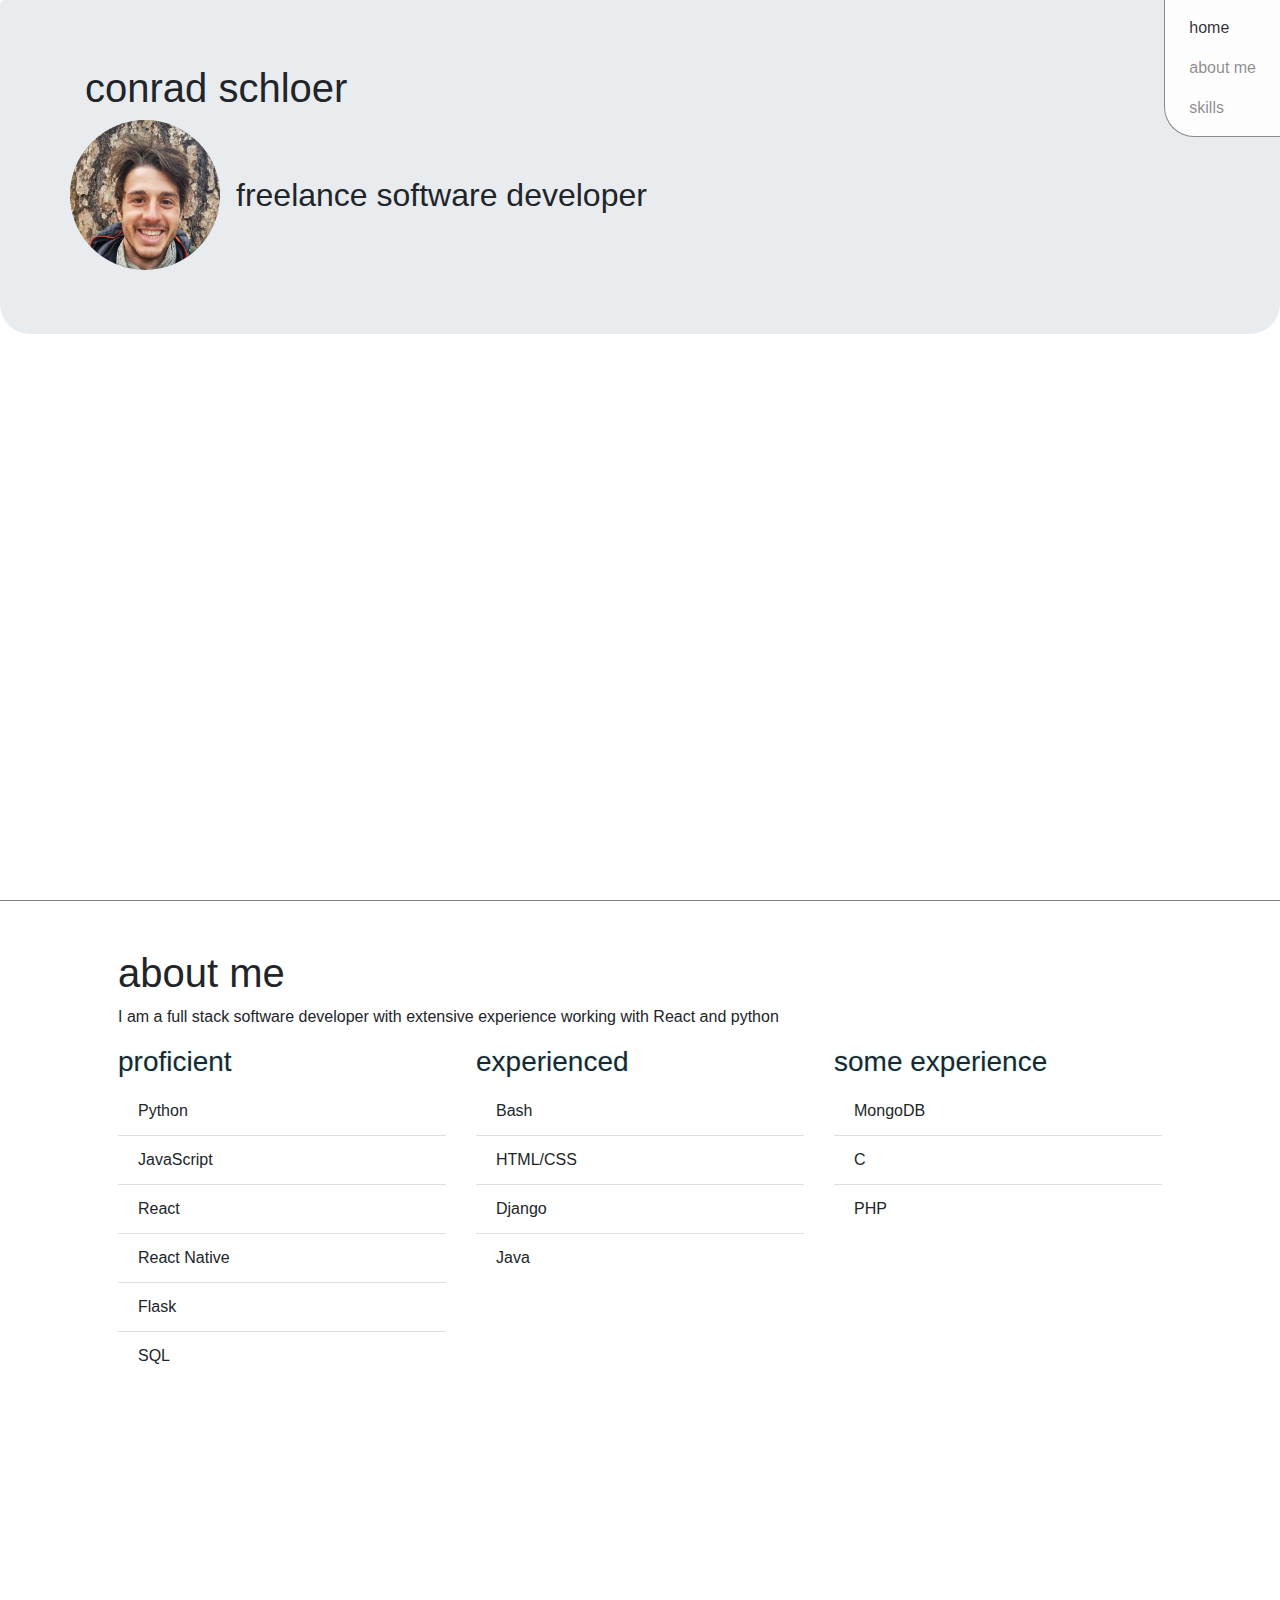
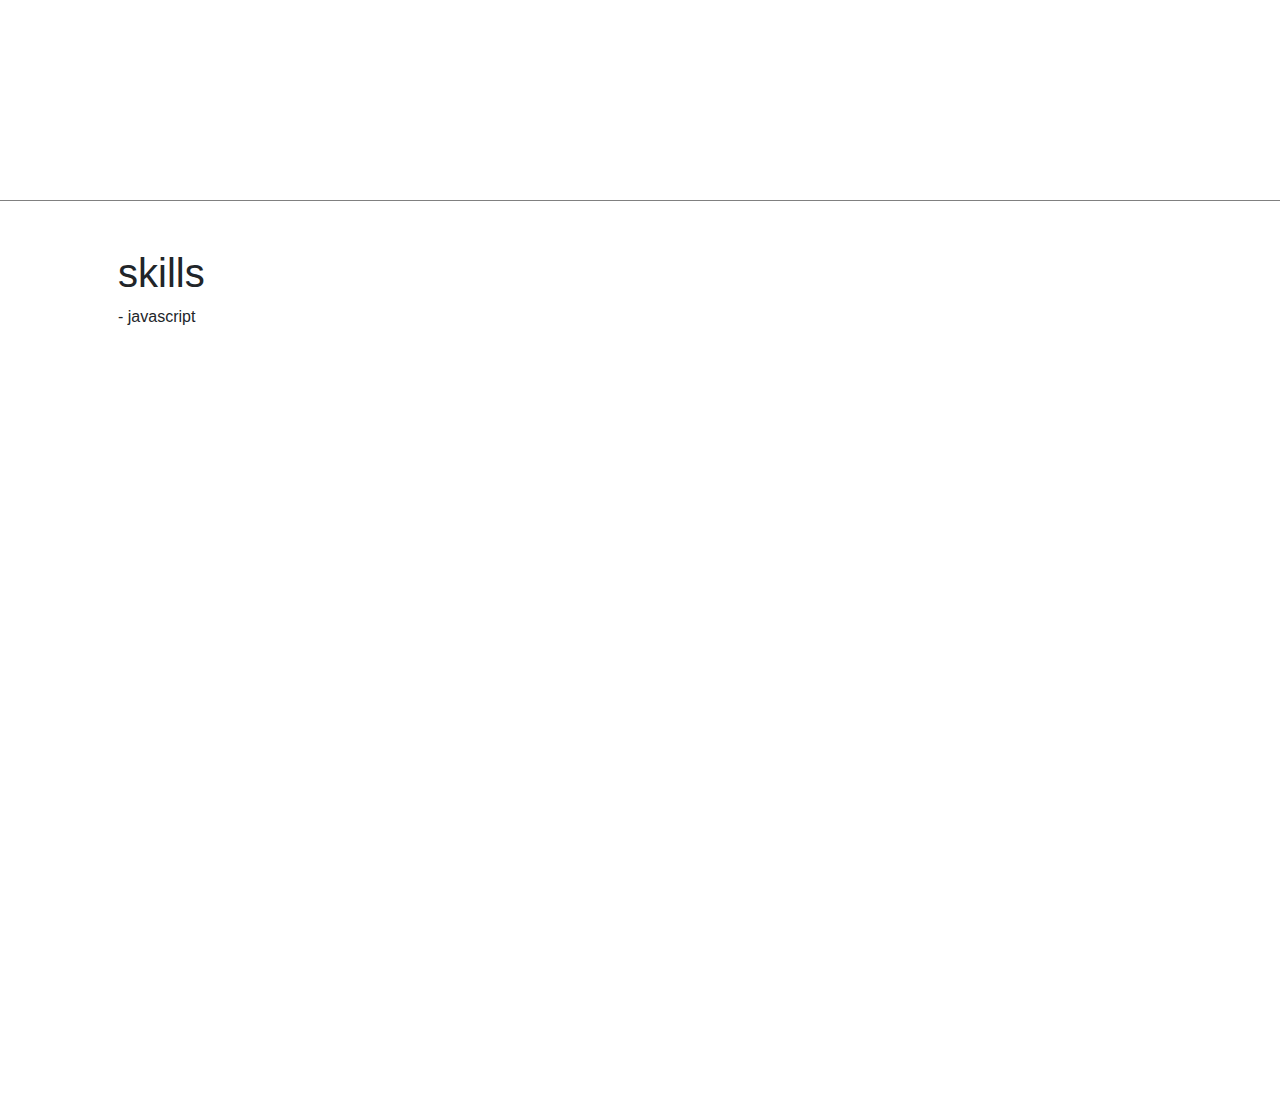
==== commit 8ef9dde0: "Push all" ====
--- a/index.html
+++ b/index.html
@@ -1,6 +1,6 @@
-<!DOCTYPE html><html lang="en"><head><meta charSet="utf-8"/><meta http-equiv="x-ua-compatible" content="ie=edge"/><meta name="viewport" content="width=device-width, initial-scale=1, shrink-to-fit=no"/><style data-href="/styles.81b16f8313e6c7ea5919.css">/*!
- * Bootstrap v4.3.1 (https://getbootstrap.com/)
- * Copyright 2011-2019 The Bootstrap Authors
- * Copyright 2011-2019 Twitter, Inc.
+<!DOCTYPE html><html lang="en"><head><meta charSet="utf-8"/><meta http-equiv="x-ua-compatible" content="ie=edge"/><meta name="viewport" content="width=device-width, initial-scale=1, shrink-to-fit=no"/><style data-href="/styles.988a1bd7fde38aca25e0.css">/*!
+ * Bootstrap v4.5.0 (https://getbootstrap.com/)
+ * Copyright 2011-2020 The Bootstrap Authors
+ * Copyright 2011-2020 Twitter, Inc.
  * Licensed under MIT (https://github.com/twbs/bootstrap/blob/master/LICENSE)
- */:root{--blue:#007bff;--indigo:#6610f2;--purple:#6f42c1;--pink:#e83e8c;--red:#dc3545;--orange:#fd7e14;--yellow:#ffc107;--green:#28a745;--teal:#20c997;--cyan:#17a2b8;--white:#fff;--gray:#6c757d;--gray-dark:#343a40;--primary:#007bff;--secondary:#6c757d;--success:#28a745;--info:#17a2b8;--warning:#ffc107;--danger:#dc3545;--light:#f8f9fa;--dark:#343a40;--breakpoint-xs:0;--breakpoint-sm:576px;--breakpoint-md:768px;--breakpoint-lg:992px;--breakpoint-xl:1200px;--font-family-sans-serif:-apple-system,BlinkMacSystemFont,"Segoe UI",Roboto,"Helvetica Neue",Arial,"Noto Sans",sans-serif,"Apple Color Emoji","Segoe UI Emoji","Segoe UI Symbol","Noto Color Emoji";--font-family-monospace:SFMono-Regular,Menlo,Monaco,Consolas,"Liberation Mono","Courier New",monospace}*,:after,:before{box-sizing:border-box}html{font-family:sans-serif;line-height:1.15;-webkit-text-size-adjust:100%;-webkit-tap-highlight-color:transparent}article,aside,figcaption,figure,footer,header,hgroup,main,nav,section{display:block}body{margin:0;font-family:-apple-system,BlinkMacSystemFont,Segoe UI,Roboto,Helvetica Neue,Arial,Noto Sans,sans-serif,Apple Color Emoji,Segoe UI Emoji,Segoe UI Symbol,Noto Color Emoji;font-size:1rem;font-weight:400;line-height:1.5;color:#212529;text-align:left;background-color:#fff}[tabindex="-1"]:focus{outline:0!important}hr{box-sizing:content-box;height:0;overflow:visible}h1,h2,h3,h4,h5,h6{margin-top:0;margin-bottom:.5rem}p{margin-top:0;margin-bottom:1rem}abbr[data-original-title],abbr[title]{text-decoration:underline;-webkit-text-decoration:underline dotted;text-decoration:underline dotted;cursor:help;border-bottom:0;-webkit-text-decoration-skip-ink:none;text-decoration-skip-ink:none}address{font-style:normal;line-height:inherit}address,dl,ol,ul{margin-bottom:1rem}dl,ol,ul{margin-top:0}ol ol,ol ul,ul ol,ul ul{margin-bottom:0}dt{font-weight:700}dd{margin-bottom:.5rem;margin-left:0}blockquote{margin:0 0 1rem}b,strong{font-weight:bolder}small{font-size:80%}sub,sup{position:relative;font-size:75%;line-height:0;vertical-align:baseline}sub{bottom:-.25em}sup{top:-.5em}a{color:#007bff;text-decoration:none;background-color:transparent}a:hover{color:#0056b3;text-decoration:underline}a:not([href]):not([tabindex]),a:not([href]):not([tabindex]):focus,a:not([href]):not([tabindex]):hover{color:inherit;text-decoration:none}a:not([href]):not([tabindex]):focus{outline:0}code,kbd,pre,samp{font-family:SFMono-Regular,Menlo,Monaco,Consolas,Liberation Mono,Courier New,monospace;font-size:1em}pre{margin-top:0;margin-bottom:1rem;overflow:auto}figure{margin:0 0 1rem}img{border-style:none}img,svg{vertical-align:middle}svg{overflow:hidden}table{border-collapse:collapse}caption{padding-top:.75rem;padding-bottom:.75rem;color:#6c757d;text-align:left;caption-side:bottom}th{text-align:inherit}label{display:inline-block;margin-bottom:.5rem}button{border-radius:0}button:focus{outline:1px dotted;outline:5px auto -webkit-focus-ring-color}button,input,optgroup,select,textarea{margin:0;font-family:inherit;font-size:inherit;line-height:inherit}button,input{overflow:visible}button,select{text-transform:none}select{word-wrap:normal}[type=button],[type=reset],[type=submit],button{-webkit-appearance:button}[type=button]:not(:disabled),[type=reset]:not(:disabled),[type=submit]:not(:disabled),button:not(:disabled){cursor:pointer}[type=button]::-moz-focus-inner,[type=reset]::-moz-focus-inner,[type=submit]::-moz-focus-inner,button::-moz-focus-inner{padding:0;border-style:none}input[type=checkbox],input[type=radio]{box-sizing:border-box;padding:0}input[type=date],input[type=datetime-local],input[type=month],input[type=time]{-webkit-appearance:listbox}textarea{overflow:auto;resize:vertical}fieldset{min-width:0;padding:0;margin:0;border:0}legend{display:block;width:100%;max-width:100%;padding:0;margin-bottom:.5rem;font-size:1.5rem;line-height:inherit;color:inherit;white-space:normal}progress{vertical-align:baseline}[type=number]::-webkit-inner-spin-button,[type=number]::-webkit-outer-spin-button{height:auto}[type=search]{outline-offset:-2px;-webkit-appearance:none}[type=search]::-webkit-search-decoration{-webkit-appearance:none}::-webkit-file-upload-button{font:inherit;-webkit-appearance:button}output{display:inline-block}summary{display:list-item;cursor:pointer}template{display:none}[hidden]{display:none!important}.h1,.h2,.h3,.h4,.h5,.h6,h1,h2,h3,h4,h5,h6{margin-bottom:.5rem;font-weight:500;line-height:1.2}.h1,h1{font-size:2.5rem}.h2,h2{font-size:2rem}.h3,h3{font-size:1.75rem}.h4,h4{font-size:1.5rem}.h5,h5{font-size:1.25rem}.h6,h6{font-size:1rem}.lead{font-size:1.25rem;font-weight:300}.display-1{font-size:6rem}.display-1,.display-2{font-weight:300;line-height:1.2}.display-2{font-size:5.5rem}.display-3{font-size:4.5rem}.display-3,.display-4{font-weight:300;line-height:1.2}.display-4{font-size:3.5rem}hr{margin-top:1rem;margin-bottom:1rem;border:0;border-top:1px solid rgba(0,0,0,.1)}.small,small{font-size:80%;font-weight:400}.mark,mark{padding:.2em;background-color:#fcf8e3}.list-inline,.list-unstyled{padding-left:0;list-style:none}.list-inline-item{display:inline-block}.list-inline-item:not(:last-child){margin-right:.5rem}.initialism{font-size:90%;text-transform:uppercase}.blockquote{margin-bottom:1rem;font-size:1.25rem}.blockquote-footer{display:block;font-size:80%;color:#6c757d}.blockquote-footer:before{content:"\2014\A0"}.img-fluid,.img-thumbnail{max-width:100%;height:auto}.img-thumbnail{padding:.25rem;background-color:#fff;border:1px solid #dee2e6;border-radius:.25rem}.figure{display:inline-block}.figure-img{margin-bottom:.5rem;line-height:1}.figure-caption{font-size:90%;color:#6c757d}code{font-size:87.5%;color:#e83e8c;word-break:break-word}a>code{color:inherit}kbd{padding:.2rem .4rem;font-size:87.5%;color:#fff;background-color:#212529;border-radius:.2rem}kbd kbd{padding:0;font-size:100%;font-weight:700}pre{display:block;font-size:87.5%;color:#212529}pre code{font-size:inherit;color:inherit;word-break:normal}.pre-scrollable{max-height:340px;overflow-y:scroll}.container{width:100%;padding-right:15px;padding-left:15px;margin-right:auto;margin-left:auto}@media (min-width:576px){.container{max-width:540px}}@media (min-width:768px){.container{max-width:720px}}@media (min-width:992px){.container{max-width:960px}}@media (min-width:1200px){.container{max-width:1140px}}.container-fluid{width:100%;padding-right:15px;padding-left:15px;margin-right:auto;margin-left:auto}.row{display:-webkit-flex;display:flex;-webkit-flex-wrap:wrap;flex-wrap:wrap;margin-right:-15px;margin-left:-15px}.no-gutters{margin-right:0;margin-left:0}.no-gutters>.col,.no-gutters>[class*=col-]{padding-right:0;padding-left:0}.col,.col-1,.col-2,.col-3,.col-4,.col-5,.col-6,.col-7,.col-8,.col-9,.col-10,.col-11,.col-12,.col-auto,.col-lg,.col-lg-1,.col-lg-2,.col-lg-3,.col-lg-4,.col-lg-5,.col-lg-6,.col-lg-7,.col-lg-8,.col-lg-9,.col-lg-10,.col-lg-11,.col-lg-12,.col-lg-auto,.col-md,.col-md-1,.col-md-2,.col-md-3,.col-md-4,.col-md-5,.col-md-6,.col-md-7,.col-md-8,.col-md-9,.col-md-10,.col-md-11,.col-md-12,.col-md-auto,.col-sm,.col-sm-1,.col-sm-2,.col-sm-3,.col-sm-4,.col-sm-5,.col-sm-6,.col-sm-7,.col-sm-8,.col-sm-9,.col-sm-10,.col-sm-11,.col-sm-12,.col-sm-auto,.col-xl,.col-xl-1,.col-xl-2,.col-xl-3,.col-xl-4,.col-xl-5,.col-xl-6,.col-xl-7,.col-xl-8,.col-xl-9,.col-xl-10,.col-xl-11,.col-xl-12,.col-xl-auto{position:relative;width:100%;padding-right:15px;padding-left:15px}.col{-webkit-flex-basis:0;flex-basis:0;-webkit-flex-grow:1;flex-grow:1;max-width:100%}.col-auto{-webkit-flex:0 0 auto;flex:0 0 auto;width:auto;max-width:100%}.col-1{-webkit-flex:0 0 8.333333%;flex:0 0 8.333333%;max-width:8.333333%}.col-2{-webkit-flex:0 0 16.666667%;flex:0 0 16.666667%;max-width:16.666667%}.col-3{-webkit-flex:0 0 25%;flex:0 0 25%;max-width:25%}.col-4{-webkit-flex:0 0 33.333333%;flex:0 0 33.333333%;max-width:33.333333%}.col-5{-webkit-flex:0 0 41.666667%;flex:0 0 41.666667%;max-width:41.666667%}.col-6{-webkit-flex:0 0 50%;flex:0 0 50%;max-width:50%}.col-7{-webkit-flex:0 0 58.333333%;flex:0 0 58.333333%;max-width:58.333333%}.col-8{-webkit-flex:0 0 66.666667%;flex:0 0 66.666667%;max-width:66.666667%}.col-9{-webkit-flex:0 0 75%;flex:0 0 75%;max-width:75%}.col-10{-webkit-flex:0 0 83.333333%;flex:0 0 83.333333%;max-width:83.333333%}.col-11{-webkit-flex:0 0 91.666667%;flex:0 0 91.666667%;max-width:91.666667%}.col-12{-webkit-flex:0 0 100%;flex:0 0 100%;max-width:100%}.order-first{-webkit-order:-1;order:-1}.order-last{-webkit-order:13;order:13}.order-0{-webkit-order:0;order:0}.order-1{-webkit-order:1;order:1}.order-2{-webkit-order:2;order:2}.order-3{-webkit-order:3;order:3}.order-4{-webkit-order:4;order:4}.order-5{-webkit-order:5;order:5}.order-6{-webkit-order:6;order:6}.order-7{-webkit-order:7;order:7}.order-8{-webkit-order:8;order:8}.order-9{-webkit-order:9;order:9}.order-10{-webkit-order:10;order:10}.order-11{-webkit-order:11;order:11}.order-12{-webkit-order:12;order:12}.offset-1{margin-left:8.333333%}.offset-2{margin-left:16.666667%}.offset-3{margin-left:25%}.offset-4{margin-left:33.333333%}.offset-5{margin-left:41.666667%}.offset-6{margin-left:50%}.offset-7{margin-left:58.333333%}.offset-8{margin-left:66.666667%}.offset-9{margin-left:75%}.offset-10{margin-left:83.333333%}.offset-11{margin-left:91.666667%}@media (min-width:576px){.col-sm{-webkit-flex-basis:0;flex-basis:0;-webkit-flex-grow:1;flex-grow:1;max-width:100%}.col-sm-auto{-webkit-flex:0 0 auto;flex:0 0 auto;width:auto;max-width:100%}.col-sm-1{-webkit-flex:0 0 8.333333%;flex:0 0 8.333333%;max-width:8.333333%}.col-sm-2{-webkit-flex:0 0 16.666667%;flex:0 0 16.666667%;max-width:16.666667%}.col-sm-3{-webkit-flex:0 0 25%;flex:0 0 25%;max-width:25%}.col-sm-4{-webkit-flex:0 0 33.333333%;flex:0 0 33.333333%;max-width:33.333333%}.col-sm-5{-webkit-flex:0 0 41.666667%;flex:0 0 41.666667%;max-width:41.666667%}.col-sm-6{-webkit-flex:0 0 50%;flex:0 0 50%;max-width:50%}.col-sm-7{-webkit-flex:0 0 58.333333%;flex:0 0 58.333333%;max-width:58.333333%}.col-sm-8{-webkit-flex:0 0 66.666667%;flex:0 0 66.666667%;max-width:66.666667%}.col-sm-9{-webkit-flex:0 0 75%;flex:0 0 75%;max-width:75%}.col-sm-10{-webkit-flex:0 0 83.333333%;flex:0 0 83.333333%;max-width:83.333333%}.col-sm-11{-webkit-flex:0 0 91.666667%;flex:0 0 91.666667%;max-width:91.666667%}.col-sm-12{-webkit-flex:0 0 100%;flex:0 0 100%;max-width:100%}.order-sm-first{-webkit-order:-1;order:-1}.order-sm-last{-webkit-order:13;order:13}.order-sm-0{-webkit-order:0;order:0}.order-sm-1{-webkit-order:1;order:1}.order-sm-2{-webkit-order:2;order:2}.order-sm-3{-webkit-order:3;order:3}.order-sm-4{-webkit-order:4;order:4}.order-sm-5{-webkit-order:5;order:5}.order-sm-6{-webkit-order:6;order:6}.order-sm-7{-webkit-order:7;order:7}.order-sm-8{-webkit-order:8;order:8}.order-sm-9{-webkit-order:9;order:9}.order-sm-10{-webkit-order:10;order:10}.order-sm-11{-webkit-order:11;order:11}.order-sm-12{-webkit-order:12;order:12}.offset-sm-0{margin-left:0}.offset-sm-1{margin-left:8.333333%}.offset-sm-2{margin-left:16.666667%}.offset-sm-3{margin-left:25%}.offset-sm-4{margin-left:33.333333%}.offset-sm-5{margin-left:41.666667%}.offset-sm-6{margin-left:50%}.offset-sm-7{margin-left:58.333333%}.offset-sm-8{margin-left:66.666667%}.offset-sm-9{margin-left:75%}.offset-sm-10{margin-left:83.333333%}.offset-sm-11{margin-left:91.666667%}}@media (min-width:768px){.col-md{-webkit-flex-basis:0;flex-basis:0;-webkit-flex-grow:1;flex-grow:1;max-width:100%}.col-md-auto{-webkit-flex:0 0 auto;flex:0 0 auto;width:auto;max-width:100%}.col-md-1{-webkit-flex:0 0 8.333333%;flex:0 0 8.333333%;max-width:8.333333%}.col-md-2{-webkit-flex:0 0 16.666667%;flex:0 0 16.666667%;max-width:16.666667%}.col-md-3{-webkit-flex:0 0 25%;flex:0 0 25%;max-width:25%}.col-md-4{-webkit-flex:0 0 33.333333%;flex:0 0 33.333333%;max-width:33.333333%}.col-md-5{-webkit-flex:0 0 41.666667%;flex:0 0 41.666667%;max-width:41.666667%}.col-md-6{-webkit-flex:0 0 50%;flex:0 0 50%;max-width:50%}.col-md-7{-webkit-flex:0 0 58.333333%;flex:0 0 58.333333%;max-width:58.333333%}.col-md-8{-webkit-flex:0 0 66.666667%;flex:0 0 66.666667%;max-width:66.666667%}.col-md-9{-webkit-flex:0 0 75%;flex:0 0 75%;max-width:75%}.col-md-10{-webkit-flex:0 0 83.333333%;flex:0 0 83.333333%;max-width:83.333333%}.col-md-11{-webkit-flex:0 0 91.666667%;flex:0 0 91.666667%;max-width:91.666667%}.col-md-12{-webkit-flex:0 0 100%;flex:0 0 100%;max-width:100%}.order-md-first{-webkit-order:-1;order:-1}.order-md-last{-webkit-order:13;order:13}.order-md-0{-webkit-order:0;order:0}.order-md-1{-webkit-order:1;order:1}.order-md-2{-webkit-order:2;order:2}.order-md-3{-webkit-order:3;order:3}.order-md-4{-webkit-order:4;order:4}.order-md-5{-webkit-order:5;order:5}.order-md-6{-webkit-order:6;order:6}.order-md-7{-webkit-order:7;order:7}.order-md-8{-webkit-order:8;order:8}.order-md-9{-webkit-order:9;order:9}.order-md-10{-webkit-order:10;order:10}.order-md-11{-webkit-order:11;order:11}.order-md-12{-webkit-order:12;order:12}.offset-md-0{margin-left:0}.offset-md-1{margin-left:8.333333%}.offset-md-2{margin-left:16.666667%}.offset-md-3{margin-left:25%}.offset-md-4{margin-left:33.333333%}.offset-md-5{margin-left:41.666667%}.offset-md-6{margin-left:50%}.offset-md-7{margin-left:58.333333%}.offset-md-8{margin-left:66.666667%}.offset-md-9{margin-left:75%}.offset-md-10{margin-left:83.333333%}.offset-md-11{margin-left:91.666667%}}@media (min-width:992px){.col-lg{-webkit-flex-basis:0;flex-basis:0;-webkit-flex-grow:1;flex-grow:1;max-width:100%}.col-lg-auto{-webkit-flex:0 0 auto;flex:0 0 auto;width:auto;max-width:100%}.col-lg-1{-webkit-flex:0 0 8.333333%;flex:0 0 8.333333%;max-width:8.333333%}.col-lg-2{-webkit-flex:0 0 16.666667%;flex:0 0 16.666667%;max-width:16.666667%}.col-lg-3{-webkit-flex:0 0 25%;flex:0 0 25%;max-width:25%}.col-lg-4{-webkit-flex:0 0 33.333333%;flex:0 0 33.333333%;max-width:33.333333%}.col-lg-5{-webkit-flex:0 0 41.666667%;flex:0 0 41.666667%;max-width:41.666667%}.col-lg-6{-webkit-flex:0 0 50%;flex:0 0 50%;max-width:50%}.col-lg-7{-webkit-flex:0 0 58.333333%;flex:0 0 58.333333%;max-width:58.333333%}.col-lg-8{-webkit-flex:0 0 66.666667%;flex:0 0 66.666667%;max-width:66.666667%}.col-lg-9{-webkit-flex:0 0 75%;flex:0 0 75%;max-width:75%}.col-lg-10{-webkit-flex:0 0 83.333333%;flex:0 0 83.333333%;max-width:83.333333%}.col-lg-11{-webkit-flex:0 0 91.666667%;flex:0 0 91.666667%;max-width:91.666667%}.col-lg-12{-webkit-flex:0 0 100%;flex:0 0 100%;max-width:100%}.order-lg-first{-webkit-order:-1;order:-1}.order-lg-last{-webkit-order:13;order:13}.order-lg-0{-webkit-order:0;order:0}.order-lg-1{-webkit-order:1;order:1}.order-lg-2{-webkit-order:2;order:2}.order-lg-3{-webkit-order:3;order:3}.order-lg-4{-webkit-order:4;order:4}.order-lg-5{-webkit-order:5;order:5}.order-lg-6{-webkit-order:6;order:6}.order-lg-7{-webkit-order:7;order:7}.order-lg-8{-webkit-order:8;order:8}.order-lg-9{-webkit-order:9;order:9}.order-lg-10{-webkit-order:10;order:10}.order-lg-11{-webkit-order:11;order:11}.order-lg-12{-webkit-order:12;order:12}.offset-lg-0{margin-left:0}.offset-lg-1{margin-left:8.333333%}.offset-lg-2{margin-left:16.666667%}.offset-lg-3{margin-left:25%}.offset-lg-4{margin-left:33.333333%}.offset-lg-5{margin-left:41.666667%}.offset-lg-6{margin-left:50%}.offset-lg-7{margin-left:58.333333%}.offset-lg-8{margin-left:66.666667%}.offset-lg-9{margin-left:75%}.offset-lg-10{margin-left:83.333333%}.offset-lg-11{margin-left:91.666667%}}@media (min-width:1200px){.col-xl{-webkit-flex-basis:0;flex-basis:0;-webkit-flex-grow:1;flex-grow:1;max-width:100%}.col-xl-auto{-webkit-flex:0 0 auto;flex:0 0 auto;width:auto;max-width:100%}.col-xl-1{-webkit-flex:0 0 8.333333%;flex:0 0 8.333333%;max-width:8.333333%}.col-xl-2{-webkit-flex:0 0 16.666667%;flex:0 0 16.666667%;max-width:16.666667%}.col-xl-3{-webkit-flex:0 0 25%;flex:0 0 25%;max-width:25%}.col-xl-4{-webkit-flex:0 0 33.333333%;flex:0 0 33.333333%;max-width:33.333333%}.col-xl-5{-webkit-flex:0 0 41.666667%;flex:0 0 41.666667%;max-width:41.666667%}.col-xl-6{-webkit-flex:0 0 50%;flex:0 0 50%;max-width:50%}.col-xl-7{-webkit-flex:0 0 58.333333%;flex:0 0 58.333333%;max-width:58.333333%}.col-xl-8{-webkit-flex:0 0 66.666667%;flex:0 0 66.666667%;max-width:66.666667%}.col-xl-9{-webkit-flex:0 0 75%;flex:0 0 75%;max-width:75%}.col-xl-10{-webkit-flex:0 0 83.333333%;flex:0 0 83.333333%;max-width:83.333333%}.col-xl-11{-webkit-flex:0 0 91.666667%;flex:0 0 91.666667%;max-width:91.666667%}.col-xl-12{-webkit-flex:0 0 100%;flex:0 0 100%;max-width:100%}.order-xl-first{-webkit-order:-1;order:-1}.order-xl-last{-webkit-order:13;order:13}.order-xl-0{-webkit-order:0;order:0}.order-xl-1{-webkit-order:1;order:1}.order-xl-2{-webkit-order:2;order:2}.order-xl-3{-webkit-order:3;order:3}.order-xl-4{-webkit-order:4;order:4}.order-xl-5{-webkit-order:5;order:5}.order-xl-6{-webkit-order:6;order:6}.order-xl-7{-webkit-order:7;order:7}.order-xl-8{-webkit-order:8;order:8}.order-xl-9{-webkit-order:9;order:9}.order-xl-10{-webkit-order:10;order:10}.order-xl-11{-webkit-order:11;order:11}.order-xl-12{-webkit-order:12;order:12}.offset-xl-0{margin-left:0}.offset-xl-1{margin-left:8.333333%}.offset-xl-2{margin-left:16.666667%}.offset-xl-3{margin-left:25%}.offset-xl-4{margin-left:33.333333%}.offset-xl-5{margin-left:41.666667%}.offset-xl-6{margin-left:50%}.offset-xl-7{margin-left:58.333333%}.offset-xl-8{margin-left:66.666667%}.offset-xl-9{margin-left:75%}.offset-xl-10{margin-left:83.333333%}.offset-xl-11{margin-left:91.666667%}}.table{width:100%;margin-bottom:1rem;color:#212529}.table td,.table th{padding:.75rem;vertical-align:top;border-top:1px solid #dee2e6}.table thead th{vertical-align:bottom;border-bottom:2px solid #dee2e6}.table tbody+tbody{border-top:2px solid #dee2e6}.table-sm td,.table-sm th{padding:.3rem}.table-bordered,.table-bordered td,.table-bordered th{border:1px solid #dee2e6}.table-bordered thead td,.table-bordered thead th{border-bottom-width:2px}.table-borderless tbody+tbody,.table-borderless td,.table-borderless th,.table-borderless thead th{border:0}.table-striped tbody tr:nth-of-type(odd){background-color:rgba(0,0,0,.05)}.table-hover tbody tr:hover{color:#212529;background-color:rgba(0,0,0,.075)}.table-primary,.table-primary>td,.table-primary>th{background-color:#b8daff}.table-primary tbody+tbody,.table-primary td,.table-primary th,.table-primary thead th{border-color:#7abaff}.table-hover .table-primary:hover,.table-hover .table-primary:hover>td,.table-hover .table-primary:hover>th{background-color:#9fcdff}.table-secondary,.table-secondary>td,.table-secondary>th{background-color:#d6d8db}.table-secondary tbody+tbody,.table-secondary td,.table-secondary th,.table-secondary thead th{border-color:#b3b7bb}.table-hover .table-secondary:hover,.table-hover .table-secondary:hover>td,.table-hover .table-secondary:hover>th{background-color:#c8cbcf}.table-success,.table-success>td,.table-success>th{background-color:#c3e6cb}.table-success tbody+tbody,.table-success td,.table-success th,.table-success thead th{border-color:#8fd19e}.table-hover .table-success:hover,.table-hover .table-success:hover>td,.table-hover .table-success:hover>th{background-color:#b1dfbb}.table-info,.table-info>td,.table-info>th{background-color:#bee5eb}.table-info tbody+tbody,.table-info td,.table-info th,.table-info thead th{border-color:#86cfda}.table-hover .table-info:hover,.table-hover .table-info:hover>td,.table-hover .table-info:hover>th{background-color:#abdde5}.table-warning,.table-warning>td,.table-warning>th{background-color:#ffeeba}.table-warning tbody+tbody,.table-warning td,.table-warning th,.table-warning thead th{border-color:#ffdf7e}.table-hover .table-warning:hover,.table-hover .table-warning:hover>td,.table-hover .table-warning:hover>th{background-color:#ffe8a1}.table-danger,.table-danger>td,.table-danger>th{background-color:#f5c6cb}.table-danger tbody+tbody,.table-danger td,.table-danger th,.table-danger thead th{border-color:#ed969e}.table-hover .table-danger:hover,.table-hover .table-danger:hover>td,.table-hover .table-danger:hover>th{background-color:#f1b0b7}.table-light,.table-light>td,.table-light>th{background-color:#fdfdfe}.table-light tbody+tbody,.table-light td,.table-light th,.table-light thead th{border-color:#fbfcfc}.table-hover .table-light:hover,.table-hover .table-light:hover>td,.table-hover .table-light:hover>th{background-color:#ececf6}.table-dark,.table-dark>td,.table-dark>th{background-color:#c6c8ca}.table-dark tbody+tbody,.table-dark td,.table-dark th,.table-dark thead th{border-color:#95999c}.table-hover .table-dark:hover,.table-hover .table-dark:hover>td,.table-hover .table-dark:hover>th{background-color:#b9bbbe}.table-active,.table-active>td,.table-active>th,.table-hover .table-active:hover,.table-hover .table-active:hover>td,.table-hover .table-active:hover>th{background-color:rgba(0,0,0,.075)}.table .thead-dark th{color:#fff;background-color:#343a40;border-color:#454d55}.table .thead-light th{color:#495057;background-color:#e9ecef;border-color:#dee2e6}.table-dark{color:#fff;background-color:#343a40}.table-dark td,.table-dark th,.table-dark thead th{border-color:#454d55}.table-dark.table-bordered{border:0}.table-dark.table-striped tbody tr:nth-of-type(odd){background-color:hsla(0,0%,100%,.05)}.table-dark.table-hover tbody tr:hover{color:#fff;background-color:hsla(0,0%,100%,.075)}@media (max-width:575.98px){.table-responsive-sm{display:block;width:100%;overflow-x:auto;-webkit-overflow-scrolling:touch}.table-responsive-sm>.table-bordered{border:0}}@media (max-width:767.98px){.table-responsive-md{display:block;width:100%;overflow-x:auto;-webkit-overflow-scrolling:touch}.table-responsive-md>.table-bordered{border:0}}@media (max-width:991.98px){.table-responsive-lg{display:block;width:100%;overflow-x:auto;-webkit-overflow-scrolling:touch}.table-responsive-lg>.table-bordered{border:0}}@media (max-width:1199.98px){.table-responsive-xl{display:block;width:100%;overflow-x:auto;-webkit-overflow-scrolling:touch}.table-responsive-xl>.table-bordered{border:0}}.table-responsive{display:block;width:100%;overflow-x:auto;-webkit-overflow-scrolling:touch}.table-responsive>.table-bordered{border:0}.form-control{display:block;width:100%;height:calc(1.5em + .75rem + 2px);padding:.375rem .75rem;font-size:1rem;font-weight:400;line-height:1.5;color:#495057;background-color:#fff;background-clip:padding-box;border:1px solid #ced4da;border-radius:.25rem;transition:border-color .15s ease-in-out,box-shadow .15s ease-in-out}@media (prefers-reduced-motion:reduce){.form-control{transition:none}}.form-control::-ms-expand{background-color:transparent;border:0}.form-control:focus{color:#495057;background-color:#fff;border-color:#80bdff;outline:0;box-shadow:0 0 0 .2rem rgba(0,123,255,.25)}.form-control::-webkit-input-placeholder{color:#6c757d;opacity:1}.form-control:-ms-input-placeholder{color:#6c757d;opacity:1}.form-control::-ms-input-placeholder{color:#6c757d;opacity:1}.form-control::placeholder{color:#6c757d;opacity:1}.form-control:disabled,.form-control[readonly]{background-color:#e9ecef;opacity:1}select.form-control:focus::-ms-value{color:#495057;background-color:#fff}.form-control-file,.form-control-range{display:block;width:100%}.col-form-label{padding-top:calc(.375rem + 1px);padding-bottom:calc(.375rem + 1px);margin-bottom:0;font-size:inherit;line-height:1.5}.col-form-label-lg{padding-top:calc(.5rem + 1px);padding-bottom:calc(.5rem + 1px);font-size:1.25rem;line-height:1.5}.col-form-label-sm{padding-top:calc(.25rem + 1px);padding-bottom:calc(.25rem + 1px);font-size:.875rem;line-height:1.5}.form-control-plaintext{display:block;width:100%;padding-top:.375rem;padding-bottom:.375rem;margin-bottom:0;line-height:1.5;color:#212529;background-color:transparent;border:solid transparent;border-width:1px 0}.form-control-plaintext.form-control-lg,.form-control-plaintext.form-control-sm{padding-right:0;padding-left:0}.form-control-sm{height:calc(1.5em + .5rem + 2px);padding:.25rem .5rem;font-size:.875rem;line-height:1.5;border-radius:.2rem}.form-control-lg{height:calc(1.5em + 1rem + 2px);padding:.5rem 1rem;font-size:1.25rem;line-height:1.5;border-radius:.3rem}select.form-control[multiple],select.form-control[size],textarea.form-control{height:auto}.form-group{margin-bottom:1rem}.form-text{display:block;margin-top:.25rem}.form-row{display:-webkit-flex;display:flex;-webkit-flex-wrap:wrap;flex-wrap:wrap;margin-right:-5px;margin-left:-5px}.form-row>.col,.form-row>[class*=col-]{padding-right:5px;padding-left:5px}.form-check{position:relative;display:block;padding-left:1.25rem}.form-check-input{position:absolute;margin-top:.3rem;margin-left:-1.25rem}.form-check-input:disabled~.form-check-label{color:#6c757d}.form-check-label{margin-bottom:0}.form-check-inline{display:-webkit-inline-flex;display:inline-flex;-webkit-align-items:center;align-items:center;padding-left:0;margin-right:.75rem}.form-check-inline .form-check-input{position:static;margin-top:0;margin-right:.3125rem;margin-left:0}.valid-feedback{display:none;width:100%;margin-top:.25rem;font-size:80%;color:#28a745}.valid-tooltip{position:absolute;top:100%;z-index:5;display:none;max-width:100%;padding:.25rem .5rem;margin-top:.1rem;font-size:.875rem;line-height:1.5;color:#fff;background-color:rgba(40,167,69,.9);border-radius:.25rem}.form-control.is-valid,.was-validated .form-control:valid{border-color:#28a745;padding-right:calc(1.5em + .75rem);background-image:url("data:image/svg+xml;charset=utf-8,%3Csvg xmlns='http://www.w3.org/2000/svg' viewBox='0 0 8 8'%3E%3Cpath fill='%2328a745' d='M2.3 6.73L.6 4.53c-.4-1.04.46-1.4 1.1-.8l1.1 1.4 3.4-3.8c.6-.63 1.6-.27 1.2.7l-4 4.6c-.43.5-.8.4-1.1.1z'/%3E%3C/svg%3E");background-repeat:no-repeat;background-position:100% calc(.375em + .1875rem);background-size:calc(.75em + .375rem) calc(.75em + .375rem)}.form-control.is-valid:focus,.was-validated .form-control:valid:focus{border-color:#28a745;box-shadow:0 0 0 .2rem rgba(40,167,69,.25)}.form-control.is-valid~.valid-feedback,.form-control.is-valid~.valid-tooltip,.was-validated .form-control:valid~.valid-feedback,.was-validated .form-control:valid~.valid-tooltip{display:block}.was-validated textarea.form-control:valid,textarea.form-control.is-valid{padding-right:calc(1.5em + .75rem);background-position:top calc(.375em + .1875rem) right calc(.375em + .1875rem)}.custom-select.is-valid,.was-validated .custom-select:valid{border-color:#28a745;padding-right:calc((3em + 2.25rem)/4 + 1.75rem);background:url("data:image/svg+xml;charset=utf-8,%3Csvg xmlns='http://www.w3.org/2000/svg' viewBox='0 0 4 5'%3E%3Cpath fill='%23343a40' d='M2 0L0 2h4zm0 5L0 3h4z'/%3E%3C/svg%3E") no-repeat right .75rem center/8px 10px,url("data:image/svg+xml;charset=utf-8,%3Csvg xmlns='http://www.w3.org/2000/svg' viewBox='0 0 8 8'%3E%3Cpath fill='%2328a745' d='M2.3 6.73L.6 4.53c-.4-1.04.46-1.4 1.1-.8l1.1 1.4 3.4-3.8c.6-.63 1.6-.27 1.2.7l-4 4.6c-.43.5-.8.4-1.1.1z'/%3E%3C/svg%3E") #fff no-repeat center right 1.75rem/calc(.75em + .375rem) calc(.75em + .375rem)}.custom-select.is-valid:focus,.was-validated .custom-select:valid:focus{border-color:#28a745;box-shadow:0 0 0 .2rem rgba(40,167,69,.25)}.custom-select.is-valid~.valid-feedback,.custom-select.is-valid~.valid-tooltip,.form-control-file.is-valid~.valid-feedback,.form-control-file.is-valid~.valid-tooltip,.was-validated .custom-select:valid~.valid-feedback,.was-validated .custom-select:valid~.valid-tooltip,.was-validated .form-control-file:valid~.valid-feedback,.was-validated .form-control-file:valid~.valid-tooltip{display:block}.form-check-input.is-valid~.form-check-label,.was-validated .form-check-input:valid~.form-check-label{color:#28a745}.form-check-input.is-valid~.valid-feedback,.form-check-input.is-valid~.valid-tooltip,.was-validated .form-check-input:valid~.valid-feedback,.was-validated .form-check-input:valid~.valid-tooltip{display:block}.custom-control-input.is-valid~.custom-control-label,.was-validated .custom-control-input:valid~.custom-control-label{color:#28a745}.custom-control-input.is-valid~.custom-control-label:before,.was-validated .custom-control-input:valid~.custom-control-label:before{border-color:#28a745}.custom-control-input.is-valid~.valid-feedback,.custom-control-input.is-valid~.valid-tooltip,.was-validated .custom-control-input:valid~.valid-feedback,.was-validated .custom-control-input:valid~.valid-tooltip{display:block}.custom-control-input.is-valid:checked~.custom-control-label:before,.was-validated .custom-control-input:valid:checked~.custom-control-label:before{border-color:#34ce57;background-color:#34ce57}.custom-control-input.is-valid:focus~.custom-control-label:before,.was-validated .custom-control-input:valid:focus~.custom-control-label:before{box-shadow:0 0 0 .2rem rgba(40,167,69,.25)}.custom-control-input.is-valid:focus:not(:checked)~.custom-control-label:before,.custom-file-input.is-valid~.custom-file-label,.was-validated .custom-control-input:valid:focus:not(:checked)~.custom-control-label:before,.was-validated .custom-file-input:valid~.custom-file-label{border-color:#28a745}.custom-file-input.is-valid~.valid-feedback,.custom-file-input.is-valid~.valid-tooltip,.was-validated .custom-file-input:valid~.valid-feedback,.was-validated .custom-file-input:valid~.valid-tooltip{display:block}.custom-file-input.is-valid:focus~.custom-file-label,.was-validated .custom-file-input:valid:focus~.custom-file-label{border-color:#28a745;box-shadow:0 0 0 .2rem rgba(40,167,69,.25)}.invalid-feedback{display:none;width:100%;margin-top:.25rem;font-size:80%;color:#dc3545}.invalid-tooltip{position:absolute;top:100%;z-index:5;display:none;max-width:100%;padding:.25rem .5rem;margin-top:.1rem;font-size:.875rem;line-height:1.5;color:#fff;background-color:rgba(220,53,69,.9);border-radius:.25rem}.form-control.is-invalid,.was-validated .form-control:invalid{border-color:#dc3545;padding-right:calc(1.5em + .75rem);background-image:url("data:image/svg+xml;charset=utf-8,%3Csvg xmlns='http://www.w3.org/2000/svg' fill='%23dc3545' viewBox='-2 -2 7 7'%3E%3Cpath stroke='%23dc3545' d='M0 0l3 3m0-3L0 3'/%3E%3Ccircle r='.5'/%3E%3Ccircle cx='3' r='.5'/%3E%3Ccircle cy='3' r='.5'/%3E%3Ccircle cx='3' cy='3' r='.5'/%3E%3C/svg%3E");background-repeat:no-repeat;background-position:100% calc(.375em + .1875rem);background-size:calc(.75em + .375rem) calc(.75em + .375rem)}.form-control.is-invalid:focus,.was-validated .form-control:invalid:focus{border-color:#dc3545;box-shadow:0 0 0 .2rem rgba(220,53,69,.25)}.form-control.is-invalid~.invalid-feedback,.form-control.is-invalid~.invalid-tooltip,.was-validated .form-control:invalid~.invalid-feedback,.was-validated .form-control:invalid~.invalid-tooltip{display:block}.was-validated textarea.form-control:invalid,textarea.form-control.is-invalid{padding-right:calc(1.5em + .75rem);background-position:top calc(.375em + .1875rem) right calc(.375em + .1875rem)}.custom-select.is-invalid,.was-validated .custom-select:invalid{border-color:#dc3545;padding-right:calc((3em + 2.25rem)/4 + 1.75rem);background:url("data:image/svg+xml;charset=utf-8,%3Csvg xmlns='http://www.w3.org/2000/svg' viewBox='0 0 4 5'%3E%3Cpath fill='%23343a40' d='M2 0L0 2h4zm0 5L0 3h4z'/%3E%3C/svg%3E") no-repeat right .75rem center/8px 10px,url("data:image/svg+xml;charset=utf-8,%3Csvg xmlns='http://www.w3.org/2000/svg' fill='%23dc3545' viewBox='-2 -2 7 7'%3E%3Cpath stroke='%23dc3545' d='M0 0l3 3m0-3L0 3'/%3E%3Ccircle r='.5'/%3E%3Ccircle cx='3' r='.5'/%3E%3Ccircle cy='3' r='.5'/%3E%3Ccircle cx='3' cy='3' r='.5'/%3E%3C/svg%3E") #fff no-repeat center right 1.75rem/calc(.75em + .375rem) calc(.75em + .375rem)}.custom-select.is-invalid:focus,.was-validated .custom-select:invalid:focus{border-color:#dc3545;box-shadow:0 0 0 .2rem rgba(220,53,69,.25)}.custom-select.is-invalid~.invalid-feedback,.custom-select.is-invalid~.invalid-tooltip,.form-control-file.is-invalid~.invalid-feedback,.form-control-file.is-invalid~.invalid-tooltip,.was-validated .custom-select:invalid~.invalid-feedback,.was-validated .custom-select:invalid~.invalid-tooltip,.was-validated .form-control-file:invalid~.invalid-feedback,.was-validated .form-control-file:invalid~.invalid-tooltip{display:block}.form-check-input.is-invalid~.form-check-label,.was-validated .form-check-input:invalid~.form-check-label{color:#dc3545}.form-check-input.is-invalid~.invalid-feedback,.form-check-input.is-invalid~.invalid-tooltip,.was-validated .form-check-input:invalid~.invalid-feedback,.was-validated .form-check-input:invalid~.invalid-tooltip{display:block}.custom-control-input.is-invalid~.custom-control-label,.was-validated .custom-control-input:invalid~.custom-control-label{color:#dc3545}.custom-control-input.is-invalid~.custom-control-label:before,.was-validated .custom-control-input:invalid~.custom-control-label:before{border-color:#dc3545}.custom-control-input.is-invalid~.invalid-feedback,.custom-control-input.is-invalid~.invalid-tooltip,.was-validated .custom-control-input:invalid~.invalid-feedback,.was-validated .custom-control-input:invalid~.invalid-tooltip{display:block}.custom-control-input.is-invalid:checked~.custom-control-label:before,.was-validated .custom-control-input:invalid:checked~.custom-control-label:before{border-color:#e4606d;background-color:#e4606d}.custom-control-input.is-invalid:focus~.custom-control-label:before,.was-validated .custom-control-input:invalid:focus~.custom-control-label:before{box-shadow:0 0 0 .2rem rgba(220,53,69,.25)}.custom-control-input.is-invalid:focus:not(:checked)~.custom-control-label:before,.custom-file-input.is-invalid~.custom-file-label,.was-validated .custom-control-input:invalid:focus:not(:checked)~.custom-control-label:before,.was-validated .custom-file-input:invalid~.custom-file-label{border-color:#dc3545}.custom-file-input.is-invalid~.invalid-feedback,.custom-file-input.is-invalid~.invalid-tooltip,.was-validated .custom-file-input:invalid~.invalid-feedback,.was-validated .custom-file-input:invalid~.invalid-tooltip{display:block}.custom-file-input.is-invalid:focus~.custom-file-label,.was-validated .custom-file-input:invalid:focus~.custom-file-label{border-color:#dc3545;box-shadow:0 0 0 .2rem rgba(220,53,69,.25)}.form-inline{display:-webkit-flex;display:flex;-webkit-flex-flow:row wrap;flex-flow:row wrap;-webkit-align-items:center;align-items:center}.form-inline .form-check{width:100%}@media (min-width:576px){.form-inline label{-webkit-justify-content:center;justify-content:center}.form-inline .form-group,.form-inline label{display:-webkit-flex;display:flex;-webkit-align-items:center;align-items:center;margin-bottom:0}.form-inline .form-group{-webkit-flex:0 0 auto;flex:0 0 auto;-webkit-flex-flow:row wrap;flex-flow:row wrap}.form-inline .form-control{display:inline-block;width:auto;vertical-align:middle}.form-inline .form-control-plaintext{display:inline-block}.form-inline .custom-select,.form-inline .input-group{width:auto}.form-inline .form-check{display:-webkit-flex;display:flex;-webkit-align-items:center;align-items:center;-webkit-justify-content:center;justify-content:center;width:auto;padding-left:0}.form-inline .form-check-input{position:relative;-webkit-flex-shrink:0;flex-shrink:0;margin-top:0;margin-right:.25rem;margin-left:0}.form-inline .custom-control{-webkit-align-items:center;align-items:center;-webkit-justify-content:center;justify-content:center}.form-inline .custom-control-label{margin-bottom:0}}.btn{display:inline-block;font-weight:400;color:#212529;text-align:center;vertical-align:middle;-webkit-user-select:none;-moz-user-select:none;-ms-user-select:none;user-select:none;background-color:transparent;border:1px solid transparent;padding:.375rem .75rem;font-size:1rem;line-height:1.5;border-radius:.25rem;transition:color .15s ease-in-out,background-color .15s ease-in-out,border-color .15s ease-in-out,box-shadow .15s ease-in-out}@media (prefers-reduced-motion:reduce){.btn{transition:none}}.btn:hover{color:#212529;text-decoration:none}.btn.focus,.btn:focus{outline:0;box-shadow:0 0 0 .2rem rgba(0,123,255,.25)}.btn.disabled,.btn:disabled{opacity:.65}a.btn.disabled,fieldset:disabled a.btn{pointer-events:none}.btn-primary{color:#fff;background-color:#007bff;border-color:#007bff}.btn-primary:hover{color:#fff;background-color:#0069d9;border-color:#0062cc}.btn-primary.focus,.btn-primary:focus{box-shadow:0 0 0 .2rem rgba(38,143,255,.5)}.btn-primary.disabled,.btn-primary:disabled{color:#fff;background-color:#007bff;border-color:#007bff}.btn-primary:not(:disabled):not(.disabled).active,.btn-primary:not(:disabled):not(.disabled):active,.show>.btn-primary.dropdown-toggle{color:#fff;background-color:#0062cc;border-color:#005cbf}.btn-primary:not(:disabled):not(.disabled).active:focus,.btn-primary:not(:disabled):not(.disabled):active:focus,.show>.btn-primary.dropdown-toggle:focus{box-shadow:0 0 0 .2rem rgba(38,143,255,.5)}.btn-secondary{color:#fff;background-color:#6c757d;border-color:#6c757d}.btn-secondary:hover{color:#fff;background-color:#5a6268;border-color:#545b62}.btn-secondary.focus,.btn-secondary:focus{box-shadow:0 0 0 .2rem rgba(130,138,145,.5)}.btn-secondary.disabled,.btn-secondary:disabled{color:#fff;background-color:#6c757d;border-color:#6c757d}.btn-secondary:not(:disabled):not(.disabled).active,.btn-secondary:not(:disabled):not(.disabled):active,.show>.btn-secondary.dropdown-toggle{color:#fff;background-color:#545b62;border-color:#4e555b}.btn-secondary:not(:disabled):not(.disabled).active:focus,.btn-secondary:not(:disabled):not(.disabled):active:focus,.show>.btn-secondary.dropdown-toggle:focus{box-shadow:0 0 0 .2rem rgba(130,138,145,.5)}.btn-success{color:#fff;background-color:#28a745;border-color:#28a745}.btn-success:hover{color:#fff;background-color:#218838;border-color:#1e7e34}.btn-success.focus,.btn-success:focus{box-shadow:0 0 0 .2rem rgba(72,180,97,.5)}.btn-success.disabled,.btn-success:disabled{color:#fff;background-color:#28a745;border-color:#28a745}.btn-success:not(:disabled):not(.disabled).active,.btn-success:not(:disabled):not(.disabled):active,.show>.btn-success.dropdown-toggle{color:#fff;background-color:#1e7e34;border-color:#1c7430}.btn-success:not(:disabled):not(.disabled).active:focus,.btn-success:not(:disabled):not(.disabled):active:focus,.show>.btn-success.dropdown-toggle:focus{box-shadow:0 0 0 .2rem rgba(72,180,97,.5)}.btn-info{color:#fff;background-color:#17a2b8;border-color:#17a2b8}.btn-info:hover{color:#fff;background-color:#138496;border-color:#117a8b}.btn-info.focus,.btn-info:focus{box-shadow:0 0 0 .2rem rgba(58,176,195,.5)}.btn-info.disabled,.btn-info:disabled{color:#fff;background-color:#17a2b8;border-color:#17a2b8}.btn-info:not(:disabled):not(.disabled).active,.btn-info:not(:disabled):not(.disabled):active,.show>.btn-info.dropdown-toggle{color:#fff;background-color:#117a8b;border-color:#10707f}.btn-info:not(:disabled):not(.disabled).active:focus,.btn-info:not(:disabled):not(.disabled):active:focus,.show>.btn-info.dropdown-toggle:focus{box-shadow:0 0 0 .2rem rgba(58,176,195,.5)}.btn-warning{color:#212529;background-color:#ffc107;border-color:#ffc107}.btn-warning:hover{color:#212529;background-color:#e0a800;border-color:#d39e00}.btn-warning.focus,.btn-warning:focus{box-shadow:0 0 0 .2rem rgba(222,170,12,.5)}.btn-warning.disabled,.btn-warning:disabled{color:#212529;background-color:#ffc107;border-color:#ffc107}.btn-warning:not(:disabled):not(.disabled).active,.btn-warning:not(:disabled):not(.disabled):active,.show>.btn-warning.dropdown-toggle{color:#212529;background-color:#d39e00;border-color:#c69500}.btn-warning:not(:disabled):not(.disabled).active:focus,.btn-warning:not(:disabled):not(.disabled):active:focus,.show>.btn-warning.dropdown-toggle:focus{box-shadow:0 0 0 .2rem rgba(222,170,12,.5)}.btn-danger{color:#fff;background-color:#dc3545;border-color:#dc3545}.btn-danger:hover{color:#fff;background-color:#c82333;border-color:#bd2130}.btn-danger.focus,.btn-danger:focus{box-shadow:0 0 0 .2rem rgba(225,83,97,.5)}.btn-danger.disabled,.btn-danger:disabled{color:#fff;background-color:#dc3545;border-color:#dc3545}.btn-danger:not(:disabled):not(.disabled).active,.btn-danger:not(:disabled):not(.disabled):active,.show>.btn-danger.dropdown-toggle{color:#fff;background-color:#bd2130;border-color:#b21f2d}.btn-danger:not(:disabled):not(.disabled).active:focus,.btn-danger:not(:disabled):not(.disabled):active:focus,.show>.btn-danger.dropdown-toggle:focus{box-shadow:0 0 0 .2rem rgba(225,83,97,.5)}.btn-light{color:#212529;background-color:#f8f9fa;border-color:#f8f9fa}.btn-light:hover{color:#212529;background-color:#e2e6ea;border-color:#dae0e5}.btn-light.focus,.btn-light:focus{box-shadow:0 0 0 .2rem rgba(216,217,219,.5)}.btn-light.disabled,.btn-light:disabled{color:#212529;background-color:#f8f9fa;border-color:#f8f9fa}.btn-light:not(:disabled):not(.disabled).active,.btn-light:not(:disabled):not(.disabled):active,.show>.btn-light.dropdown-toggle{color:#212529;background-color:#dae0e5;border-color:#d3d9df}.btn-light:not(:disabled):not(.disabled).active:focus,.btn-light:not(:disabled):not(.disabled):active:focus,.show>.btn-light.dropdown-toggle:focus{box-shadow:0 0 0 .2rem rgba(216,217,219,.5)}.btn-dark{color:#fff;background-color:#343a40;border-color:#343a40}.btn-dark:hover{color:#fff;background-color:#23272b;border-color:#1d2124}.btn-dark.focus,.btn-dark:focus{box-shadow:0 0 0 .2rem rgba(82,88,93,.5)}.btn-dark.disabled,.btn-dark:disabled{color:#fff;background-color:#343a40;border-color:#343a40}.btn-dark:not(:disabled):not(.disabled).active,.btn-dark:not(:disabled):not(.disabled):active,.show>.btn-dark.dropdown-toggle{color:#fff;background-color:#1d2124;border-color:#171a1d}.btn-dark:not(:disabled):not(.disabled).active:focus,.btn-dark:not(:disabled):not(.disabled):active:focus,.show>.btn-dark.dropdown-toggle:focus{box-shadow:0 0 0 .2rem rgba(82,88,93,.5)}.btn-outline-primary{color:#007bff;border-color:#007bff}.btn-outline-primary:hover{color:#fff;background-color:#007bff;border-color:#007bff}.btn-outline-primary.focus,.btn-outline-primary:focus{box-shadow:0 0 0 .2rem rgba(0,123,255,.5)}.btn-outline-primary.disabled,.btn-outline-primary:disabled{color:#007bff;background-color:transparent}.btn-outline-primary:not(:disabled):not(.disabled).active,.btn-outline-primary:not(:disabled):not(.disabled):active,.show>.btn-outline-primary.dropdown-toggle{color:#fff;background-color:#007bff;border-color:#007bff}.btn-outline-primary:not(:disabled):not(.disabled).active:focus,.btn-outline-primary:not(:disabled):not(.disabled):active:focus,.show>.btn-outline-primary.dropdown-toggle:focus{box-shadow:0 0 0 .2rem rgba(0,123,255,.5)}.btn-outline-secondary{color:#6c757d;border-color:#6c757d}.btn-outline-secondary:hover{color:#fff;background-color:#6c757d;border-color:#6c757d}.btn-outline-secondary.focus,.btn-outline-secondary:focus{box-shadow:0 0 0 .2rem rgba(108,117,125,.5)}.btn-outline-secondary.disabled,.btn-outline-secondary:disabled{color:#6c757d;background-color:transparent}.btn-outline-secondary:not(:disabled):not(.disabled).active,.btn-outline-secondary:not(:disabled):not(.disabled):active,.show>.btn-outline-secondary.dropdown-toggle{color:#fff;background-color:#6c757d;border-color:#6c757d}.btn-outline-secondary:not(:disabled):not(.disabled).active:focus,.btn-outline-secondary:not(:disabled):not(.disabled):active:focus,.show>.btn-outline-secondary.dropdown-toggle:focus{box-shadow:0 0 0 .2rem rgba(108,117,125,.5)}.btn-outline-success{color:#28a745;border-color:#28a745}.btn-outline-success:hover{color:#fff;background-color:#28a745;border-color:#28a745}.btn-outline-success.focus,.btn-outline-success:focus{box-shadow:0 0 0 .2rem rgba(40,167,69,.5)}.btn-outline-success.disabled,.btn-outline-success:disabled{color:#28a745;background-color:transparent}.btn-outline-success:not(:disabled):not(.disabled).active,.btn-outline-success:not(:disabled):not(.disabled):active,.show>.btn-outline-success.dropdown-toggle{color:#fff;background-color:#28a745;border-color:#28a745}.btn-outline-success:not(:disabled):not(.disabled).active:focus,.btn-outline-success:not(:disabled):not(.disabled):active:focus,.show>.btn-outline-success.dropdown-toggle:focus{box-shadow:0 0 0 .2rem rgba(40,167,69,.5)}.btn-outline-info{color:#17a2b8;border-color:#17a2b8}.btn-outline-info:hover{color:#fff;background-color:#17a2b8;border-color:#17a2b8}.btn-outline-info.focus,.btn-outline-info:focus{box-shadow:0 0 0 .2rem rgba(23,162,184,.5)}.btn-outline-info.disabled,.btn-outline-info:disabled{color:#17a2b8;background-color:transparent}.btn-outline-info:not(:disabled):not(.disabled).active,.btn-outline-info:not(:disabled):not(.disabled):active,.show>.btn-outline-info.dropdown-toggle{color:#fff;background-color:#17a2b8;border-color:#17a2b8}.btn-outline-info:not(:disabled):not(.disabled).active:focus,.btn-outline-info:not(:disabled):not(.disabled):active:focus,.show>.btn-outline-info.dropdown-toggle:focus{box-shadow:0 0 0 .2rem rgba(23,162,184,.5)}.btn-outline-warning{color:#ffc107;border-color:#ffc107}.btn-outline-warning:hover{color:#212529;background-color:#ffc107;border-color:#ffc107}.btn-outline-warning.focus,.btn-outline-warning:focus{box-shadow:0 0 0 .2rem rgba(255,193,7,.5)}.btn-outline-warning.disabled,.btn-outline-warning:disabled{color:#ffc107;background-color:transparent}.btn-outline-warning:not(:disabled):not(.disabled).active,.btn-outline-warning:not(:disabled):not(.disabled):active,.show>.btn-outline-warning.dropdown-toggle{color:#212529;background-color:#ffc107;border-color:#ffc107}.btn-outline-warning:not(:disabled):not(.disabled).active:focus,.btn-outline-warning:not(:disabled):not(.disabled):active:focus,.show>.btn-outline-warning.dropdown-toggle:focus{box-shadow:0 0 0 .2rem rgba(255,193,7,.5)}.btn-outline-danger{color:#dc3545;border-color:#dc3545}.btn-outline-danger:hover{color:#fff;background-color:#dc3545;border-color:#dc3545}.btn-outline-danger.focus,.btn-outline-danger:focus{box-shadow:0 0 0 .2rem rgba(220,53,69,.5)}.btn-outline-danger.disabled,.btn-outline-danger:disabled{color:#dc3545;background-color:transparent}.btn-outline-danger:not(:disabled):not(.disabled).active,.btn-outline-danger:not(:disabled):not(.disabled):active,.show>.btn-outline-danger.dropdown-toggle{color:#fff;background-color:#dc3545;border-color:#dc3545}.btn-outline-danger:not(:disabled):not(.disabled).active:focus,.btn-outline-danger:not(:disabled):not(.disabled):active:focus,.show>.btn-outline-danger.dropdown-toggle:focus{box-shadow:0 0 0 .2rem rgba(220,53,69,.5)}.btn-outline-light{color:#f8f9fa;border-color:#f8f9fa}.btn-outline-light:hover{color:#212529;background-color:#f8f9fa;border-color:#f8f9fa}.btn-outline-light.focus,.btn-outline-light:focus{box-shadow:0 0 0 .2rem rgba(248,249,250,.5)}.btn-outline-light.disabled,.btn-outline-light:disabled{color:#f8f9fa;background-color:transparent}.btn-outline-light:not(:disabled):not(.disabled).active,.btn-outline-light:not(:disabled):not(.disabled):active,.show>.btn-outline-light.dropdown-toggle{color:#212529;background-color:#f8f9fa;border-color:#f8f9fa}.btn-outline-light:not(:disabled):not(.disabled).active:focus,.btn-outline-light:not(:disabled):not(.disabled):active:focus,.show>.btn-outline-light.dropdown-toggle:focus{box-shadow:0 0 0 .2rem rgba(248,249,250,.5)}.btn-outline-dark{color:#343a40;border-color:#343a40}.btn-outline-dark:hover{color:#fff;background-color:#343a40;border-color:#343a40}.btn-outline-dark.focus,.btn-outline-dark:focus{box-shadow:0 0 0 .2rem rgba(52,58,64,.5)}.btn-outline-dark.disabled,.btn-outline-dark:disabled{color:#343a40;background-color:transparent}.btn-outline-dark:not(:disabled):not(.disabled).active,.btn-outline-dark:not(:disabled):not(.disabled):active,.show>.btn-outline-dark.dropdown-toggle{color:#fff;background-color:#343a40;border-color:#343a40}.btn-outline-dark:not(:disabled):not(.disabled).active:focus,.btn-outline-dark:not(:disabled):not(.disabled):active:focus,.show>.btn-outline-dark.dropdown-toggle:focus{box-shadow:0 0 0 .2rem rgba(52,58,64,.5)}.btn-link{font-weight:400;color:#007bff;text-decoration:none}.btn-link:hover{color:#0056b3;text-decoration:underline}.btn-link.focus,.btn-link:focus{text-decoration:underline;box-shadow:none}.btn-link.disabled,.btn-link:disabled{color:#6c757d;pointer-events:none}.btn-group-lg>.btn,.btn-lg{padding:.5rem 1rem;font-size:1.25rem;line-height:1.5;border-radius:.3rem}.btn-group-sm>.btn,.btn-sm{padding:.25rem .5rem;font-size:.875rem;line-height:1.5;border-radius:.2rem}.btn-block{display:block;width:100%}.btn-block+.btn-block{margin-top:.5rem}input[type=button].btn-block,input[type=reset].btn-block,input[type=submit].btn-block{width:100%}.fade{transition:opacity .15s linear}@media (prefers-reduced-motion:reduce){.fade{transition:none}}.fade:not(.show){opacity:0}.collapse:not(.show){display:none}.collapsing{position:relative;height:0;overflow:hidden;transition:height .35s ease}@media (prefers-reduced-motion:reduce){.collapsing{transition:none}}.dropdown,.dropleft,.dropright,.dropup{position:relative}.dropdown-toggle{white-space:nowrap}.dropdown-toggle:after{display:inline-block;margin-left:.255em;vertical-align:.255em;content:"";border-top:.3em solid;border-right:.3em solid transparent;border-bottom:0;border-left:.3em solid transparent}.dropdown-toggle:empty:after{margin-left:0}.dropdown-menu{position:absolute;top:100%;left:0;z-index:1000;display:none;float:left;min-width:10rem;padding:.5rem 0;margin:.125rem 0 0;font-size:1rem;color:#212529;text-align:left;list-style:none;background-color:#fff;background-clip:padding-box;border:1px solid rgba(0,0,0,.15);border-radius:.25rem}.dropdown-menu-left{right:auto;left:0}.dropdown-menu-right{right:0;left:auto}@media (min-width:576px){.dropdown-menu-sm-left{right:auto;left:0}.dropdown-menu-sm-right{right:0;left:auto}}@media (min-width:768px){.dropdown-menu-md-left{right:auto;left:0}.dropdown-menu-md-right{right:0;left:auto}}@media (min-width:992px){.dropdown-menu-lg-left{right:auto;left:0}.dropdown-menu-lg-right{right:0;left:auto}}@media (min-width:1200px){.dropdown-menu-xl-left{right:auto;left:0}.dropdown-menu-xl-right{right:0;left:auto}}.dropup .dropdown-menu{top:auto;bottom:100%;margin-top:0;margin-bottom:.125rem}.dropup .dropdown-toggle:after{display:inline-block;margin-left:.255em;vertical-align:.255em;content:"";border-top:0;border-right:.3em solid transparent;border-bottom:.3em solid;border-left:.3em solid transparent}.dropup .dropdown-toggle:empty:after{margin-left:0}.dropright .dropdown-menu{top:0;right:auto;left:100%;margin-top:0;margin-left:.125rem}.dropright .dropdown-toggle:after{display:inline-block;margin-left:.255em;vertical-align:.255em;content:"";border-top:.3em solid transparent;border-right:0;border-bottom:.3em solid transparent;border-left:.3em solid}.dropright .dropdown-toggle:empty:after{margin-left:0}.dropright .dropdown-toggle:after{vertical-align:0}.dropleft .dropdown-menu{top:0;right:100%;left:auto;margin-top:0;margin-right:.125rem}.dropleft .dropdown-toggle:after{display:inline-block;margin-left:.255em;vertical-align:.255em;content:"";display:none}.dropleft .dropdown-toggle:before{display:inline-block;margin-right:.255em;vertical-align:.255em;content:"";border-top:.3em solid transparent;border-right:.3em solid;border-bottom:.3em solid transparent}.dropleft .dropdown-toggle:empty:after{margin-left:0}.dropleft .dropdown-toggle:before{vertical-align:0}.dropdown-menu[x-placement^=bottom],.dropdown-menu[x-placement^=left],.dropdown-menu[x-placement^=right],.dropdown-menu[x-placement^=top]{right:auto;bottom:auto}.dropdown-divider{height:0;margin:.5rem 0;overflow:hidden;border-top:1px solid #e9ecef}.dropdown-item{display:block;width:100%;padding:.25rem 1.5rem;clear:both;font-weight:400;color:#212529;text-align:inherit;white-space:nowrap;background-color:transparent;border:0}.dropdown-item:focus,.dropdown-item:hover{color:#16181b;text-decoration:none;background-color:#f8f9fa}.dropdown-item.active,.dropdown-item:active{color:#fff;text-decoration:none;background-color:#007bff}.dropdown-item.disabled,.dropdown-item:disabled{color:#6c757d;pointer-events:none;background-color:transparent}.dropdown-menu.show{display:block}.dropdown-header{display:block;padding:.5rem 1.5rem;margin-bottom:0;font-size:.875rem;color:#6c757d;white-space:nowrap}.dropdown-item-text{display:block;padding:.25rem 1.5rem;color:#212529}.btn-group,.btn-group-vertical{position:relative;display:-webkit-inline-flex;display:inline-flex;vertical-align:middle}.btn-group-vertical>.btn,.btn-group>.btn{position:relative;-webkit-flex:1 1 auto;flex:1 1 auto}.btn-group-vertical>.btn.active,.btn-group-vertical>.btn:active,.btn-group-vertical>.btn:focus,.btn-group-vertical>.btn:hover,.btn-group>.btn.active,.btn-group>.btn:active,.btn-group>.btn:focus,.btn-group>.btn:hover{z-index:1}.btn-toolbar{display:-webkit-flex;display:flex;-webkit-flex-wrap:wrap;flex-wrap:wrap;-webkit-justify-content:flex-start;justify-content:flex-start}.btn-toolbar .input-group{width:auto}.btn-group>.btn-group:not(:first-child),.btn-group>.btn:not(:first-child){margin-left:-1px}.btn-group>.btn-group:not(:last-child)>.btn,.btn-group>.btn:not(:last-child):not(.dropdown-toggle){border-top-right-radius:0;border-bottom-right-radius:0}.btn-group>.btn-group:not(:first-child)>.btn,.btn-group>.btn:not(:first-child){border-top-left-radius:0;border-bottom-left-radius:0}.dropdown-toggle-split{padding-right:.5625rem;padding-left:.5625rem}.dropdown-toggle-split:after,.dropright .dropdown-toggle-split:after,.dropup .dropdown-toggle-split:after{margin-left:0}.dropleft .dropdown-toggle-split:before{margin-right:0}.btn-group-sm>.btn+.dropdown-toggle-split,.btn-sm+.dropdown-toggle-split{padding-right:.375rem;padding-left:.375rem}.btn-group-lg>.btn+.dropdown-toggle-split,.btn-lg+.dropdown-toggle-split{padding-right:.75rem;padding-left:.75rem}.btn-group-vertical{-webkit-flex-direction:column;flex-direction:column;-webkit-align-items:flex-start;align-items:flex-start;-webkit-justify-content:center;justify-content:center}.btn-group-vertical>.btn,.btn-group-vertical>.btn-group{width:100%}.btn-group-vertical>.btn-group:not(:first-child),.btn-group-vertical>.btn:not(:first-child){margin-top:-1px}.btn-group-vertical>.btn-group:not(:last-child)>.btn,.btn-group-vertical>.btn:not(:last-child):not(.dropdown-toggle){border-bottom-right-radius:0;border-bottom-left-radius:0}.btn-group-vertical>.btn-group:not(:first-child)>.btn,.btn-group-vertical>.btn:not(:first-child){border-top-left-radius:0;border-top-right-radius:0}.btn-group-toggle>.btn,.btn-group-toggle>.btn-group>.btn{margin-bottom:0}.btn-group-toggle>.btn-group>.btn input[type=checkbox],.btn-group-toggle>.btn-group>.btn input[type=radio],.btn-group-toggle>.btn input[type=checkbox],.btn-group-toggle>.btn input[type=radio]{position:absolute;clip:rect(0,0,0,0);pointer-events:none}.input-group{position:relative;display:-webkit-flex;display:flex;-webkit-flex-wrap:wrap;flex-wrap:wrap;-webkit-align-items:stretch;align-items:stretch;width:100%}.input-group>.custom-file,.input-group>.custom-select,.input-group>.form-control,.input-group>.form-control-plaintext{position:relative;-webkit-flex:1 1 auto;flex:1 1 auto;width:1%;margin-bottom:0}.input-group>.custom-file+.custom-file,.input-group>.custom-file+.custom-select,.input-group>.custom-file+.form-control,.input-group>.custom-select+.custom-file,.input-group>.custom-select+.custom-select,.input-group>.custom-select+.form-control,.input-group>.form-control+.custom-file,.input-group>.form-control+.custom-select,.input-group>.form-control+.form-control,.input-group>.form-control-plaintext+.custom-file,.input-group>.form-control-plaintext+.custom-select,.input-group>.form-control-plaintext+.form-control{margin-left:-1px}.input-group>.custom-file .custom-file-input:focus~.custom-file-label,.input-group>.custom-select:focus,.input-group>.form-control:focus{z-index:3}.input-group>.custom-file .custom-file-input:focus{z-index:4}.input-group>.custom-select:not(:last-child),.input-group>.form-control:not(:last-child){border-top-right-radius:0;border-bottom-right-radius:0}.input-group>.custom-select:not(:first-child),.input-group>.form-control:not(:first-child){border-top-left-radius:0;border-bottom-left-radius:0}.input-group>.custom-file{display:-webkit-flex;display:flex;-webkit-align-items:center;align-items:center}.input-group>.custom-file:not(:last-child) .custom-file-label,.input-group>.custom-file:not(:last-child) .custom-file-label:after{border-top-right-radius:0;border-bottom-right-radius:0}.input-group>.custom-file:not(:first-child) .custom-file-label{border-top-left-radius:0;border-bottom-left-radius:0}.input-group-append,.input-group-prepend{display:-webkit-flex;display:flex}.input-group-append .btn,.input-group-prepend .btn{position:relative;z-index:2}.input-group-append .btn:focus,.input-group-prepend .btn:focus{z-index:3}.input-group-append .btn+.btn,.input-group-append .btn+.input-group-text,.input-group-append .input-group-text+.btn,.input-group-append .input-group-text+.input-group-text,.input-group-prepend .btn+.btn,.input-group-prepend .btn+.input-group-text,.input-group-prepend .input-group-text+.btn,.input-group-prepend .input-group-text+.input-group-text{margin-left:-1px}.input-group-prepend{margin-right:-1px}.input-group-append{margin-left:-1px}.input-group-text{display:-webkit-flex;display:flex;-webkit-align-items:center;align-items:center;padding:.375rem .75rem;margin-bottom:0;font-size:1rem;font-weight:400;line-height:1.5;color:#495057;text-align:center;white-space:nowrap;background-color:#e9ecef;border:1px solid #ced4da;border-radius:.25rem}.input-group-text input[type=checkbox],.input-group-text input[type=radio]{margin-top:0}.input-group-lg>.custom-select,.input-group-lg>.form-control:not(textarea){height:calc(1.5em + 1rem + 2px)}.input-group-lg>.custom-select,.input-group-lg>.form-control,.input-group-lg>.input-group-append>.btn,.input-group-lg>.input-group-append>.input-group-text,.input-group-lg>.input-group-prepend>.btn,.input-group-lg>.input-group-prepend>.input-group-text{padding:.5rem 1rem;font-size:1.25rem;line-height:1.5;border-radius:.3rem}.input-group-sm>.custom-select,.input-group-sm>.form-control:not(textarea){height:calc(1.5em + .5rem + 2px)}.input-group-sm>.custom-select,.input-group-sm>.form-control,.input-group-sm>.input-group-append>.btn,.input-group-sm>.input-group-append>.input-group-text,.input-group-sm>.input-group-prepend>.btn,.input-group-sm>.input-group-prepend>.input-group-text{padding:.25rem .5rem;font-size:.875rem;line-height:1.5;border-radius:.2rem}.input-group-lg>.custom-select,.input-group-sm>.custom-select{padding-right:1.75rem}.input-group>.input-group-append:last-child>.btn:not(:last-child):not(.dropdown-toggle),.input-group>.input-group-append:last-child>.input-group-text:not(:last-child),.input-group>.input-group-append:not(:last-child)>.btn,.input-group>.input-group-append:not(:last-child)>.input-group-text,.input-group>.input-group-prepend>.btn,.input-group>.input-group-prepend>.input-group-text{border-top-right-radius:0;border-bottom-right-radius:0}.input-group>.input-group-append>.btn,.input-group>.input-group-append>.input-group-text,.input-group>.input-group-prepend:first-child>.btn:not(:first-child),.input-group>.input-group-prepend:first-child>.input-group-text:not(:first-child),.input-group>.input-group-prepend:not(:first-child)>.btn,.input-group>.input-group-prepend:not(:first-child)>.input-group-text{border-top-left-radius:0;border-bottom-left-radius:0}.custom-control{position:relative;display:block;min-height:1.5rem;padding-left:1.5rem}.custom-control-inline{display:-webkit-inline-flex;display:inline-flex;margin-right:1rem}.custom-control-input{position:absolute;z-index:-1;opacity:0}.custom-control-input:checked~.custom-control-label:before{color:#fff;border-color:#007bff;background-color:#007bff}.custom-control-input:focus~.custom-control-label:before{box-shadow:0 0 0 .2rem rgba(0,123,255,.25)}.custom-control-input:focus:not(:checked)~.custom-control-label:before{border-color:#80bdff}.custom-control-input:not(:disabled):active~.custom-control-label:before{color:#fff;background-color:#b3d7ff;border-color:#b3d7ff}.custom-control-input:disabled~.custom-control-label{color:#6c757d}.custom-control-input:disabled~.custom-control-label:before{background-color:#e9ecef}.custom-control-label{position:relative;margin-bottom:0;vertical-align:top}.custom-control-label:before{pointer-events:none;background-color:#fff;border:1px solid #adb5bd}.custom-control-label:after,.custom-control-label:before{position:absolute;top:.25rem;left:-1.5rem;display:block;width:1rem;height:1rem;content:""}.custom-control-label:after{background:no-repeat 50%/50% 50%}.custom-checkbox .custom-control-label:before{border-radius:.25rem}.custom-checkbox .custom-control-input:checked~.custom-control-label:after{background-image:url("data:image/svg+xml;charset=utf-8,%3Csvg xmlns='http://www.w3.org/2000/svg' viewBox='0 0 8 8'%3E%3Cpath fill='%23fff' d='M6.564.75l-3.59 3.612-1.538-1.55L0 4.26l2.974 2.99L8 2.193z'/%3E%3C/svg%3E")}.custom-checkbox .custom-control-input:indeterminate~.custom-control-label:before{border-color:#007bff;background-color:#007bff}.custom-checkbox .custom-control-input:indeterminate~.custom-control-label:after{background-image:url("data:image/svg+xml;charset=utf-8,%3Csvg xmlns='http://www.w3.org/2000/svg' viewBox='0 0 4 4'%3E%3Cpath stroke='%23fff' d='M0 2h4'/%3E%3C/svg%3E")}.custom-checkbox .custom-control-input:disabled:checked~.custom-control-label:before{background-color:rgba(0,123,255,.5)}.custom-checkbox .custom-control-input:disabled:indeterminate~.custom-control-label:before{background-color:rgba(0,123,255,.5)}.custom-radio .custom-control-label:before{border-radius:50%}.custom-radio .custom-control-input:checked~.custom-control-label:after{background-image:url("data:image/svg+xml;charset=utf-8,%3Csvg xmlns='http://www.w3.org/2000/svg' viewBox='-4 -4 8 8'%3E%3Ccircle r='3' fill='%23fff'/%3E%3C/svg%3E")}.custom-radio .custom-control-input:disabled:checked~.custom-control-label:before{background-color:rgba(0,123,255,.5)}.custom-switch{padding-left:2.25rem}.custom-switch .custom-control-label:before{left:-2.25rem;width:1.75rem;pointer-events:all;border-radius:.5rem}.custom-switch .custom-control-label:after{top:calc(.25rem + 2px);left:calc(-2.25rem + 2px);width:calc(1rem - 4px);height:calc(1rem - 4px);background-color:#adb5bd;border-radius:.5rem;transition:background-color .15s ease-in-out,border-color .15s ease-in-out,box-shadow .15s ease-in-out,-webkit-transform .15s ease-in-out;transition:transform .15s ease-in-out,background-color .15s ease-in-out,border-color .15s ease-in-out,box-shadow .15s ease-in-out;transition:transform .15s ease-in-out,background-color .15s ease-in-out,border-color .15s ease-in-out,box-shadow .15s ease-in-out,-webkit-transform .15s ease-in-out}@media (prefers-reduced-motion:reduce){.custom-switch .custom-control-label:after{transition:none}}.custom-switch .custom-control-input:checked~.custom-control-label:after{background-color:#fff;-webkit-transform:translateX(.75rem);transform:translateX(.75rem)}.custom-switch .custom-control-input:disabled:checked~.custom-control-label:before{background-color:rgba(0,123,255,.5)}.custom-select{display:inline-block;width:100%;height:calc(1.5em + .75rem + 2px);padding:.375rem 1.75rem .375rem .75rem;font-size:1rem;font-weight:400;line-height:1.5;color:#495057;vertical-align:middle;background:url("data:image/svg+xml;charset=utf-8,%3Csvg xmlns='http://www.w3.org/2000/svg' viewBox='0 0 4 5'%3E%3Cpath fill='%23343a40' d='M2 0L0 2h4zm0 5L0 3h4z'/%3E%3C/svg%3E") no-repeat right .75rem center/8px 10px;background-color:#fff;border:1px solid #ced4da;border-radius:.25rem;-webkit-appearance:none;-moz-appearance:none;appearance:none}.custom-select:focus{border-color:#80bdff;outline:0;box-shadow:0 0 0 .2rem rgba(0,123,255,.25)}.custom-select:focus::-ms-value{color:#495057;background-color:#fff}.custom-select[multiple],.custom-select[size]:not([size="1"]){height:auto;padding-right:.75rem;background-image:none}.custom-select:disabled{color:#6c757d;background-color:#e9ecef}.custom-select::-ms-expand{display:none}.custom-select-sm{height:calc(1.5em + .5rem + 2px);padding-top:.25rem;padding-bottom:.25rem;padding-left:.5rem;font-size:.875rem}.custom-select-lg{height:calc(1.5em + 1rem + 2px);padding-top:.5rem;padding-bottom:.5rem;padding-left:1rem;font-size:1.25rem}.custom-file{display:inline-block;margin-bottom:0}.custom-file,.custom-file-input{position:relative;width:100%;height:calc(1.5em + .75rem + 2px)}.custom-file-input{z-index:2;margin:0;opacity:0}.custom-file-input:focus~.custom-file-label{border-color:#80bdff;box-shadow:0 0 0 .2rem rgba(0,123,255,.25)}.custom-file-input:disabled~.custom-file-label{background-color:#e9ecef}.custom-file-input:lang(en)~.custom-file-label:after{content:"Browse"}.custom-file-input~.custom-file-label[data-browse]:after{content:attr(data-browse)}.custom-file-label{left:0;z-index:1;height:calc(1.5em + .75rem + 2px);font-weight:400;background-color:#fff;border:1px solid #ced4da;border-radius:.25rem}.custom-file-label,.custom-file-label:after{position:absolute;top:0;right:0;padding:.375rem .75rem;line-height:1.5;color:#495057}.custom-file-label:after{bottom:0;z-index:3;display:block;height:calc(1.5em + .75rem);content:"Browse";background-color:#e9ecef;border-left:inherit;border-radius:0 .25rem .25rem 0}.custom-range{width:100%;height:1.4rem;padding:0;background-color:transparent;-webkit-appearance:none;-moz-appearance:none;appearance:none}.custom-range:focus{outline:0}.custom-range:focus::-webkit-slider-thumb{box-shadow:0 0 0 1px #fff,0 0 0 .2rem rgba(0,123,255,.25)}.custom-range:focus::-moz-range-thumb{box-shadow:0 0 0 1px #fff,0 0 0 .2rem rgba(0,123,255,.25)}.custom-range:focus::-ms-thumb{box-shadow:0 0 0 1px #fff,0 0 0 .2rem rgba(0,123,255,.25)}.custom-range::-moz-focus-outer{border:0}.custom-range::-webkit-slider-thumb{width:1rem;height:1rem;margin-top:-.25rem;background-color:#007bff;border:0;border-radius:1rem;transition:background-color .15s ease-in-out,border-color .15s ease-in-out,box-shadow .15s ease-in-out;-webkit-appearance:none;appearance:none}@media (prefers-reduced-motion:reduce){.custom-range::-webkit-slider-thumb{transition:none}}.custom-range::-webkit-slider-thumb:active{background-color:#b3d7ff}.custom-range::-webkit-slider-runnable-track{width:100%;height:.5rem;color:transparent;cursor:pointer;background-color:#dee2e6;border-color:transparent;border-radius:1rem}.custom-range::-moz-range-thumb{width:1rem;height:1rem;background-color:#007bff;border:0;border-radius:1rem;transition:background-color .15s ease-in-out,border-color .15s ease-in-out,box-shadow .15s ease-in-out;-moz-appearance:none;appearance:none}@media (prefers-reduced-motion:reduce){.custom-range::-moz-range-thumb{transition:none}}.custom-range::-moz-range-thumb:active{background-color:#b3d7ff}.custom-range::-moz-range-track{width:100%;height:.5rem;color:transparent;cursor:pointer;background-color:#dee2e6;border-color:transparent;border-radius:1rem}.custom-range::-ms-thumb{width:1rem;height:1rem;margin-top:0;margin-right:.2rem;margin-left:.2rem;background-color:#007bff;border:0;border-radius:1rem;transition:background-color .15s ease-in-out,border-color .15s ease-in-out,box-shadow .15s ease-in-out;appearance:none}@media (prefers-reduced-motion:reduce){.custom-range::-ms-thumb{transition:none}}.custom-range::-ms-thumb:active{background-color:#b3d7ff}.custom-range::-ms-track{width:100%;height:.5rem;color:transparent;cursor:pointer;background-color:transparent;border-color:transparent;border-width:.5rem}.custom-range::-ms-fill-lower,.custom-range::-ms-fill-upper{background-color:#dee2e6;border-radius:1rem}.custom-range::-ms-fill-upper{margin-right:15px}.custom-range:disabled::-webkit-slider-thumb{background-color:#adb5bd}.custom-range:disabled::-webkit-slider-runnable-track{cursor:default}.custom-range:disabled::-moz-range-thumb{background-color:#adb5bd}.custom-range:disabled::-moz-range-track{cursor:default}.custom-range:disabled::-ms-thumb{background-color:#adb5bd}.custom-control-label:before,.custom-file-label,.custom-select{transition:background-color .15s ease-in-out,border-color .15s ease-in-out,box-shadow .15s ease-in-out}@media (prefers-reduced-motion:reduce){.custom-control-label:before,.custom-file-label,.custom-select{transition:none}}.nav{display:-webkit-flex;display:flex;-webkit-flex-wrap:wrap;flex-wrap:wrap;padding-left:0;margin-bottom:0;list-style:none}.nav-link{display:block;padding:.5rem 1rem}.nav-link:focus,.nav-link:hover{text-decoration:none}.nav-link.disabled{color:#6c757d;pointer-events:none;cursor:default}.nav-tabs{border-bottom:1px solid #dee2e6}.nav-tabs .nav-item{margin-bottom:-1px}.nav-tabs .nav-link{border:1px solid transparent;border-top-left-radius:.25rem;border-top-right-radius:.25rem}.nav-tabs .nav-link:focus,.nav-tabs .nav-link:hover{border-color:#e9ecef #e9ecef #dee2e6}.nav-tabs .nav-link.disabled{color:#6c757d;background-color:transparent;border-color:transparent}.nav-tabs .nav-item.show .nav-link,.nav-tabs .nav-link.active{color:#495057;background-color:#fff;border-color:#dee2e6 #dee2e6 #fff}.nav-tabs .dropdown-menu{margin-top:-1px;border-top-left-radius:0;border-top-right-radius:0}.nav-pills .nav-link{border-radius:.25rem}.nav-pills .nav-link.active,.nav-pills .show>.nav-link{color:#fff;background-color:#007bff}.nav-fill .nav-item{-webkit-flex:1 1 auto;flex:1 1 auto;text-align:center}.nav-justified .nav-item{-webkit-flex-basis:0;flex-basis:0;-webkit-flex-grow:1;flex-grow:1;text-align:center}.tab-content>.tab-pane{display:none}.tab-content>.active{display:block}.navbar{position:relative;padding:.5rem 1rem}.navbar,.navbar>.container,.navbar>.container-fluid{display:-webkit-flex;display:flex;-webkit-flex-wrap:wrap;flex-wrap:wrap;-webkit-align-items:center;align-items:center;-webkit-justify-content:space-between;justify-content:space-between}.navbar-brand{display:inline-block;padding-top:.3125rem;padding-bottom:.3125rem;margin-right:1rem;font-size:1.25rem;line-height:inherit;white-space:nowrap}.navbar-brand:focus,.navbar-brand:hover{text-decoration:none}.navbar-nav{display:-webkit-flex;display:flex;-webkit-flex-direction:column;flex-direction:column;padding-left:0;margin-bottom:0;list-style:none}.navbar-nav .nav-link{padding-right:0;padding-left:0}.navbar-nav .dropdown-menu{position:static;float:none}.navbar-text{display:inline-block;padding-top:.5rem;padding-bottom:.5rem}.navbar-collapse{-webkit-flex-basis:100%;flex-basis:100%;-webkit-flex-grow:1;flex-grow:1;-webkit-align-items:center;align-items:center}.navbar-toggler{padding:.25rem .75rem;font-size:1.25rem;line-height:1;background-color:transparent;border:1px solid transparent;border-radius:.25rem}.navbar-toggler:focus,.navbar-toggler:hover{text-decoration:none}.navbar-toggler-icon{display:inline-block;width:1.5em;height:1.5em;vertical-align:middle;content:"";background:no-repeat 50%;background-size:100% 100%}@media (max-width:575.98px){.navbar-expand-sm>.container,.navbar-expand-sm>.container-fluid{padding-right:0;padding-left:0}}@media (min-width:576px){.navbar-expand-sm{-webkit-flex-flow:row nowrap;flex-flow:row nowrap;-webkit-justify-content:flex-start;justify-content:flex-start}.navbar-expand-sm .navbar-nav{-webkit-flex-direction:row;flex-direction:row}.navbar-expand-sm .navbar-nav .dropdown-menu{position:absolute}.navbar-expand-sm .navbar-nav .nav-link{padding-right:.5rem;padding-left:.5rem}.navbar-expand-sm>.container,.navbar-expand-sm>.container-fluid{-webkit-flex-wrap:nowrap;flex-wrap:nowrap}.navbar-expand-sm .navbar-collapse{display:-webkit-flex!important;display:flex!important;-webkit-flex-basis:auto;flex-basis:auto}.navbar-expand-sm .navbar-toggler{display:none}}@media (max-width:767.98px){.navbar-expand-md>.container,.navbar-expand-md>.container-fluid{padding-right:0;padding-left:0}}@media (min-width:768px){.navbar-expand-md{-webkit-flex-flow:row nowrap;flex-flow:row nowrap;-webkit-justify-content:flex-start;justify-content:flex-start}.navbar-expand-md .navbar-nav{-webkit-flex-direction:row;flex-direction:row}.navbar-expand-md .navbar-nav .dropdown-menu{position:absolute}.navbar-expand-md .navbar-nav .nav-link{padding-right:.5rem;padding-left:.5rem}.navbar-expand-md>.container,.navbar-expand-md>.container-fluid{-webkit-flex-wrap:nowrap;flex-wrap:nowrap}.navbar-expand-md .navbar-collapse{display:-webkit-flex!important;display:flex!important;-webkit-flex-basis:auto;flex-basis:auto}.navbar-expand-md .navbar-toggler{display:none}}@media (max-width:991.98px){.navbar-expand-lg>.container,.navbar-expand-lg>.container-fluid{padding-right:0;padding-left:0}}@media (min-width:992px){.navbar-expand-lg{-webkit-flex-flow:row nowrap;flex-flow:row nowrap;-webkit-justify-content:flex-start;justify-content:flex-start}.navbar-expand-lg .navbar-nav{-webkit-flex-direction:row;flex-direction:row}.navbar-expand-lg .navbar-nav .dropdown-menu{position:absolute}.navbar-expand-lg .navbar-nav .nav-link{padding-right:.5rem;padding-left:.5rem}.navbar-expand-lg>.container,.navbar-expand-lg>.container-fluid{-webkit-flex-wrap:nowrap;flex-wrap:nowrap}.navbar-expand-lg .navbar-collapse{display:-webkit-flex!important;display:flex!important;-webkit-flex-basis:auto;flex-basis:auto}.navbar-expand-lg .navbar-toggler{display:none}}@media (max-width:1199.98px){.navbar-expand-xl>.container,.navbar-expand-xl>.container-fluid{padding-right:0;padding-left:0}}@media (min-width:1200px){.navbar-expand-xl{-webkit-flex-flow:row nowrap;flex-flow:row nowrap;-webkit-justify-content:flex-start;justify-content:flex-start}.navbar-expand-xl .navbar-nav{-webkit-flex-direction:row;flex-direction:row}.navbar-expand-xl .navbar-nav .dropdown-menu{position:absolute}.navbar-expand-xl .navbar-nav .nav-link{padding-right:.5rem;padding-left:.5rem}.navbar-expand-xl>.container,.navbar-expand-xl>.container-fluid{-webkit-flex-wrap:nowrap;flex-wrap:nowrap}.navbar-expand-xl .navbar-collapse{display:-webkit-flex!important;display:flex!important;-webkit-flex-basis:auto;flex-basis:auto}.navbar-expand-xl .navbar-toggler{display:none}}.navbar-expand{-webkit-flex-flow:row nowrap;flex-flow:row nowrap;-webkit-justify-content:flex-start;justify-content:flex-start}.navbar-expand>.container,.navbar-expand>.container-fluid{padding-right:0;padding-left:0}.navbar-expand .navbar-nav{-webkit-flex-direction:row;flex-direction:row}.navbar-expand .navbar-nav .dropdown-menu{position:absolute}.navbar-expand .navbar-nav .nav-link{padding-right:.5rem;padding-left:.5rem}.navbar-expand>.container,.navbar-expand>.container-fluid{-webkit-flex-wrap:nowrap;flex-wrap:nowrap}.navbar-expand .navbar-collapse{display:-webkit-flex!important;display:flex!important;-webkit-flex-basis:auto;flex-basis:auto}.navbar-expand .navbar-toggler{display:none}.navbar-light .navbar-brand,.navbar-light .navbar-brand:focus,.navbar-light .navbar-brand:hover{color:rgba(0,0,0,.9)}.navbar-light .navbar-nav .nav-link{color:rgba(0,0,0,.5)}.navbar-light .navbar-nav .nav-link:focus,.navbar-light .navbar-nav .nav-link:hover{color:rgba(0,0,0,.7)}.navbar-light .navbar-nav .nav-link.disabled{color:rgba(0,0,0,.3)}.navbar-light .navbar-nav .active>.nav-link,.navbar-light .navbar-nav .nav-link.active,.navbar-light .navbar-nav .nav-link.show,.navbar-light .navbar-nav .show>.nav-link{color:rgba(0,0,0,.9)}.navbar-light .navbar-toggler{color:rgba(0,0,0,.5);border-color:rgba(0,0,0,.1)}.navbar-light .navbar-toggler-icon{background-image:url("data:image/svg+xml;charset=utf-8,%3Csvg viewBox='0 0 30 30' xmlns='http://www.w3.org/2000/svg'%3E%3Cpath stroke='rgba(0, 0, 0, 0.5)' stroke-width='2' stroke-linecap='round' stroke-miterlimit='10' d='M4 7h22M4 15h22M4 23h22'/%3E%3C/svg%3E")}.navbar-light .navbar-text{color:rgba(0,0,0,.5)}.navbar-light .navbar-text a,.navbar-light .navbar-text a:focus,.navbar-light .navbar-text a:hover{color:rgba(0,0,0,.9)}.navbar-dark .navbar-brand,.navbar-dark .navbar-brand:focus,.navbar-dark .navbar-brand:hover{color:#fff}.navbar-dark .navbar-nav .nav-link{color:hsla(0,0%,100%,.5)}.navbar-dark .navbar-nav .nav-link:focus,.navbar-dark .navbar-nav .nav-link:hover{color:hsla(0,0%,100%,.75)}.navbar-dark .navbar-nav .nav-link.disabled{color:hsla(0,0%,100%,.25)}.navbar-dark .navbar-nav .active>.nav-link,.navbar-dark .navbar-nav .nav-link.active,.navbar-dark .navbar-nav .nav-link.show,.navbar-dark .navbar-nav .show>.nav-link{color:#fff}.navbar-dark .navbar-toggler{color:hsla(0,0%,100%,.5);border-color:hsla(0,0%,100%,.1)}.navbar-dark .navbar-toggler-icon{background-image:url("data:image/svg+xml;charset=utf-8,%3Csvg viewBox='0 0 30 30' xmlns='http://www.w3.org/2000/svg'%3E%3Cpath stroke='rgba(255, 255, 255, 0.5)' stroke-width='2' stroke-linecap='round' stroke-miterlimit='10' d='M4 7h22M4 15h22M4 23h22'/%3E%3C/svg%3E")}.navbar-dark .navbar-text{color:hsla(0,0%,100%,.5)}.navbar-dark .navbar-text a,.navbar-dark .navbar-text a:focus,.navbar-dark .navbar-text a:hover{color:#fff}.card{position:relative;display:-webkit-flex;display:flex;-webkit-flex-direction:column;flex-direction:column;min-width:0;word-wrap:break-word;background-color:#fff;background-clip:border-box;border:1px solid rgba(0,0,0,.125);border-radius:.25rem}.card>hr{margin-right:0;margin-left:0}.card>.list-group:first-child .list-group-item:first-child{border-top-left-radius:.25rem;border-top-right-radius:.25rem}.card>.list-group:last-child .list-group-item:last-child{border-bottom-right-radius:.25rem;border-bottom-left-radius:.25rem}.card-body{-webkit-flex:1 1 auto;flex:1 1 auto;padding:1.25rem}.card-title{margin-bottom:.75rem}.card-subtitle{margin-top:-.375rem}.card-subtitle,.card-text:last-child{margin-bottom:0}.card-link:hover{text-decoration:none}.card-link+.card-link{margin-left:1.25rem}.card-header{padding:.75rem 1.25rem;margin-bottom:0;background-color:rgba(0,0,0,.03);border-bottom:1px solid rgba(0,0,0,.125)}.card-header:first-child{border-radius:calc(.25rem - 1px) calc(.25rem - 1px) 0 0}.card-header+.list-group .list-group-item:first-child{border-top:0}.card-footer{padding:.75rem 1.25rem;background-color:rgba(0,0,0,.03);border-top:1px solid rgba(0,0,0,.125)}.card-footer:last-child{border-radius:0 0 calc(.25rem - 1px) calc(.25rem - 1px)}.card-header-tabs{margin-bottom:-.75rem;border-bottom:0}.card-header-pills,.card-header-tabs{margin-right:-.625rem;margin-left:-.625rem}.card-img-overlay{position:absolute;top:0;right:0;bottom:0;left:0;padding:1.25rem}.card-img{width:100%;border-radius:calc(.25rem - 1px)}.card-img-top{width:100%;border-top-left-radius:calc(.25rem - 1px);border-top-right-radius:calc(.25rem - 1px)}.card-img-bottom{width:100%;border-bottom-right-radius:calc(.25rem - 1px);border-bottom-left-radius:calc(.25rem - 1px)}.card-deck{display:-webkit-flex;display:flex;-webkit-flex-direction:column;flex-direction:column}.card-deck .card{margin-bottom:15px}@media (min-width:576px){.card-deck{-webkit-flex-flow:row wrap;flex-flow:row wrap;margin-right:-15px;margin-left:-15px}.card-deck .card{display:-webkit-flex;display:flex;-webkit-flex:1 0;flex:1 0;-webkit-flex-direction:column;flex-direction:column;margin-right:15px;margin-bottom:0;margin-left:15px}}.card-group{display:-webkit-flex;display:flex;-webkit-flex-direction:column;flex-direction:column}.card-group>.card{margin-bottom:15px}@media (min-width:576px){.card-group{-webkit-flex-flow:row wrap;flex-flow:row wrap}.card-group>.card{-webkit-flex:1 0;flex:1 0;margin-bottom:0}.card-group>.card+.card{margin-left:0;border-left:0}.card-group>.card:not(:last-child){border-top-right-radius:0;border-bottom-right-radius:0}.card-group>.card:not(:last-child) .card-header,.card-group>.card:not(:last-child) .card-img-top{border-top-right-radius:0}.card-group>.card:not(:last-child) .card-footer,.card-group>.card:not(:last-child) .card-img-bottom{border-bottom-right-radius:0}.card-group>.card:not(:first-child){border-top-left-radius:0;border-bottom-left-radius:0}.card-group>.card:not(:first-child) .card-header,.card-group>.card:not(:first-child) .card-img-top{border-top-left-radius:0}.card-group>.card:not(:first-child) .card-footer,.card-group>.card:not(:first-child) .card-img-bottom{border-bottom-left-radius:0}}.card-columns .card{margin-bottom:.75rem}@media (min-width:576px){.card-columns{-webkit-column-count:3;column-count:3;-webkit-column-gap:1.25rem;column-gap:1.25rem;orphans:1;widows:1}.card-columns .card{display:inline-block;width:100%}}.accordion>.card{overflow:hidden}.accordion>.card:not(:first-of-type) .card-header:first-child{border-radius:0}.accordion>.card:not(:first-of-type):not(:last-of-type){border-bottom:0;border-radius:0}.accordion>.card:first-of-type{border-bottom:0;border-bottom-right-radius:0;border-bottom-left-radius:0}.accordion>.card:last-of-type{border-top-left-radius:0;border-top-right-radius:0}.accordion>.card .card-header{margin-bottom:-1px}.breadcrumb{display:-webkit-flex;display:flex;-webkit-flex-wrap:wrap;flex-wrap:wrap;padding:.75rem 1rem;margin-bottom:1rem;list-style:none;background-color:#e9ecef;border-radius:.25rem}.breadcrumb-item+.breadcrumb-item{padding-left:.5rem}.breadcrumb-item+.breadcrumb-item:before{display:inline-block;padding-right:.5rem;color:#6c757d;content:"/"}.breadcrumb-item+.breadcrumb-item:hover:before{text-decoration:underline;text-decoration:none}.breadcrumb-item.active{color:#6c757d}.pagination{display:-webkit-flex;display:flex;padding-left:0;list-style:none;border-radius:.25rem}.page-link{position:relative;display:block;padding:.5rem .75rem;margin-left:-1px;line-height:1.25;color:#007bff;background-color:#fff;border:1px solid #dee2e6}.page-link:hover{z-index:2;color:#0056b3;text-decoration:none;background-color:#e9ecef;border-color:#dee2e6}.page-link:focus{z-index:2;outline:0;box-shadow:0 0 0 .2rem rgba(0,123,255,.25)}.page-item:first-child .page-link{margin-left:0;border-top-left-radius:.25rem;border-bottom-left-radius:.25rem}.page-item:last-child .page-link{border-top-right-radius:.25rem;border-bottom-right-radius:.25rem}.page-item.active .page-link{z-index:1;color:#fff;background-color:#007bff;border-color:#007bff}.page-item.disabled .page-link{color:#6c757d;pointer-events:none;cursor:auto;background-color:#fff;border-color:#dee2e6}.pagination-lg .page-link{padding:.75rem 1.5rem;font-size:1.25rem;line-height:1.5}.pagination-lg .page-item:first-child .page-link{border-top-left-radius:.3rem;border-bottom-left-radius:.3rem}.pagination-lg .page-item:last-child .page-link{border-top-right-radius:.3rem;border-bottom-right-radius:.3rem}.pagination-sm .page-link{padding:.25rem .5rem;font-size:.875rem;line-height:1.5}.pagination-sm .page-item:first-child .page-link{border-top-left-radius:.2rem;border-bottom-left-radius:.2rem}.pagination-sm .page-item:last-child .page-link{border-top-right-radius:.2rem;border-bottom-right-radius:.2rem}.badge{display:inline-block;padding:.25em .4em;font-size:75%;font-weight:700;line-height:1;text-align:center;white-space:nowrap;vertical-align:baseline;border-radius:.25rem;transition:color .15s ease-in-out,background-color .15s ease-in-out,border-color .15s ease-in-out,box-shadow .15s ease-in-out}@media (prefers-reduced-motion:reduce){.badge{transition:none}}a.badge:focus,a.badge:hover{text-decoration:none}.badge:empty{display:none}.btn .badge{position:relative;top:-1px}.badge-pill{padding-right:.6em;padding-left:.6em;border-radius:10rem}.badge-primary{color:#fff;background-color:#007bff}a.badge-primary:focus,a.badge-primary:hover{color:#fff;background-color:#0062cc}a.badge-primary.focus,a.badge-primary:focus{outline:0;box-shadow:0 0 0 .2rem rgba(0,123,255,.5)}.badge-secondary{color:#fff;background-color:#6c757d}a.badge-secondary:focus,a.badge-secondary:hover{color:#fff;background-color:#545b62}a.badge-secondary.focus,a.badge-secondary:focus{outline:0;box-shadow:0 0 0 .2rem rgba(108,117,125,.5)}.badge-success{color:#fff;background-color:#28a745}a.badge-success:focus,a.badge-success:hover{color:#fff;background-color:#1e7e34}a.badge-success.focus,a.badge-success:focus{outline:0;box-shadow:0 0 0 .2rem rgba(40,167,69,.5)}.badge-info{color:#fff;background-color:#17a2b8}a.badge-info:focus,a.badge-info:hover{color:#fff;background-color:#117a8b}a.badge-info.focus,a.badge-info:focus{outline:0;box-shadow:0 0 0 .2rem rgba(23,162,184,.5)}.badge-warning{color:#212529;background-color:#ffc107}a.badge-warning:focus,a.badge-warning:hover{color:#212529;background-color:#d39e00}a.badge-warning.focus,a.badge-warning:focus{outline:0;box-shadow:0 0 0 .2rem rgba(255,193,7,.5)}.badge-danger{color:#fff;background-color:#dc3545}a.badge-danger:focus,a.badge-danger:hover{color:#fff;background-color:#bd2130}a.badge-danger.focus,a.badge-danger:focus{outline:0;box-shadow:0 0 0 .2rem rgba(220,53,69,.5)}.badge-light{color:#212529;background-color:#f8f9fa}a.badge-light:focus,a.badge-light:hover{color:#212529;background-color:#dae0e5}a.badge-light.focus,a.badge-light:focus{outline:0;box-shadow:0 0 0 .2rem rgba(248,249,250,.5)}.badge-dark{color:#fff;background-color:#343a40}a.badge-dark:focus,a.badge-dark:hover{color:#fff;background-color:#1d2124}a.badge-dark.focus,a.badge-dark:focus{outline:0;box-shadow:0 0 0 .2rem rgba(52,58,64,.5)}.jumbotron{padding:2rem 1rem;margin-bottom:2rem;background-color:#e9ecef;border-radius:.3rem}@media (min-width:576px){.jumbotron{padding:4rem 2rem}}.jumbotron-fluid{padding-right:0;padding-left:0;border-radius:0}.alert{position:relative;padding:.75rem 1.25rem;margin-bottom:1rem;border:1px solid transparent;border-radius:.25rem}.alert-heading{color:inherit}.alert-link{font-weight:700}.alert-dismissible{padding-right:4rem}.alert-dismissible .close{position:absolute;top:0;right:0;padding:.75rem 1.25rem;color:inherit}.alert-primary{color:#004085;background-color:#cce5ff;border-color:#b8daff}.alert-primary hr{border-top-color:#9fcdff}.alert-primary .alert-link{color:#002752}.alert-secondary{color:#383d41;background-color:#e2e3e5;border-color:#d6d8db}.alert-secondary hr{border-top-color:#c8cbcf}.alert-secondary .alert-link{color:#202326}.alert-success{color:#155724;background-color:#d4edda;border-color:#c3e6cb}.alert-success hr{border-top-color:#b1dfbb}.alert-success .alert-link{color:#0b2e13}.alert-info{color:#0c5460;background-color:#d1ecf1;border-color:#bee5eb}.alert-info hr{border-top-color:#abdde5}.alert-info .alert-link{color:#062c33}.alert-warning{color:#856404;background-color:#fff3cd;border-color:#ffeeba}.alert-warning hr{border-top-color:#ffe8a1}.alert-warning .alert-link{color:#533f03}.alert-danger{color:#721c24;background-color:#f8d7da;border-color:#f5c6cb}.alert-danger hr{border-top-color:#f1b0b7}.alert-danger .alert-link{color:#491217}.alert-light{color:#818182;background-color:#fefefe;border-color:#fdfdfe}.alert-light hr{border-top-color:#ececf6}.alert-light .alert-link{color:#686868}.alert-dark{color:#1b1e21;background-color:#d6d8d9;border-color:#c6c8ca}.alert-dark hr{border-top-color:#b9bbbe}.alert-dark .alert-link{color:#040505}@-webkit-keyframes progress-bar-stripes{0%{background-position:1rem 0}to{background-position:0 0}}@keyframes progress-bar-stripes{0%{background-position:1rem 0}to{background-position:0 0}}.progress{height:1rem;overflow:hidden;font-size:.75rem;background-color:#e9ecef;border-radius:.25rem}.progress,.progress-bar{display:-webkit-flex;display:flex}.progress-bar{-webkit-flex-direction:column;flex-direction:column;-webkit-justify-content:center;justify-content:center;color:#fff;text-align:center;white-space:nowrap;background-color:#007bff;transition:width .6s ease}@media (prefers-reduced-motion:reduce){.progress-bar{transition:none}}.progress-bar-striped{background-image:linear-gradient(45deg,hsla(0,0%,100%,.15) 25%,transparent 0,transparent 50%,hsla(0,0%,100%,.15) 0,hsla(0,0%,100%,.15) 75%,transparent 0,transparent);background-size:1rem 1rem}.progress-bar-animated{-webkit-animation:progress-bar-stripes 1s linear infinite;animation:progress-bar-stripes 1s linear infinite}@media (prefers-reduced-motion:reduce){.progress-bar-animated{-webkit-animation:none;animation:none}}.media{display:-webkit-flex;display:flex;-webkit-align-items:flex-start;align-items:flex-start}.media-body{-webkit-flex:1 1;flex:1 1}.list-group{display:-webkit-flex;display:flex;-webkit-flex-direction:column;flex-direction:column;padding-left:0;margin-bottom:0}.list-group-item-action{width:100%;color:#495057;text-align:inherit}.list-group-item-action:focus,.list-group-item-action:hover{z-index:1;color:#495057;text-decoration:none;background-color:#f8f9fa}.list-group-item-action:active{color:#212529;background-color:#e9ecef}.list-group-item{position:relative;display:block;padding:.75rem 1.25rem;margin-bottom:-1px;background-color:#fff;border:1px solid rgba(0,0,0,.125)}.list-group-item:first-child{border-top-left-radius:.25rem;border-top-right-radius:.25rem}.list-group-item:last-child{margin-bottom:0;border-bottom-right-radius:.25rem;border-bottom-left-radius:.25rem}.list-group-item.disabled,.list-group-item:disabled{color:#6c757d;pointer-events:none;background-color:#fff}.list-group-item.active{z-index:2;color:#fff;background-color:#007bff;border-color:#007bff}.list-group-horizontal{-webkit-flex-direction:row;flex-direction:row}.list-group-horizontal .list-group-item{margin-right:-1px;margin-bottom:0}.list-group-horizontal .list-group-item:first-child{border-top-left-radius:.25rem;border-bottom-left-radius:.25rem;border-top-right-radius:0}.list-group-horizontal .list-group-item:last-child{margin-right:0;border-top-right-radius:.25rem;border-bottom-right-radius:.25rem;border-bottom-left-radius:0}@media (min-width:576px){.list-group-horizontal-sm{-webkit-flex-direction:row;flex-direction:row}.list-group-horizontal-sm .list-group-item{margin-right:-1px;margin-bottom:0}.list-group-horizontal-sm .list-group-item:first-child{border-top-left-radius:.25rem;border-bottom-left-radius:.25rem;border-top-right-radius:0}.list-group-horizontal-sm .list-group-item:last-child{margin-right:0;border-top-right-radius:.25rem;border-bottom-right-radius:.25rem;border-bottom-left-radius:0}}@media (min-width:768px){.list-group-horizontal-md{-webkit-flex-direction:row;flex-direction:row}.list-group-horizontal-md .list-group-item{margin-right:-1px;margin-bottom:0}.list-group-horizontal-md .list-group-item:first-child{border-top-left-radius:.25rem;border-bottom-left-radius:.25rem;border-top-right-radius:0}.list-group-horizontal-md .list-group-item:last-child{margin-right:0;border-top-right-radius:.25rem;border-bottom-right-radius:.25rem;border-bottom-left-radius:0}}@media (min-width:992px){.list-group-horizontal-lg{-webkit-flex-direction:row;flex-direction:row}.list-group-horizontal-lg .list-group-item{margin-right:-1px;margin-bottom:0}.list-group-horizontal-lg .list-group-item:first-child{border-top-left-radius:.25rem;border-bottom-left-radius:.25rem;border-top-right-radius:0}.list-group-horizontal-lg .list-group-item:last-child{margin-right:0;border-top-right-radius:.25rem;border-bottom-right-radius:.25rem;border-bottom-left-radius:0}}@media (min-width:1200px){.list-group-horizontal-xl{-webkit-flex-direction:row;flex-direction:row}.list-group-horizontal-xl .list-group-item{margin-right:-1px;margin-bottom:0}.list-group-horizontal-xl .list-group-item:first-child{border-top-left-radius:.25rem;border-bottom-left-radius:.25rem;border-top-right-radius:0}.list-group-horizontal-xl .list-group-item:last-child{margin-right:0;border-top-right-radius:.25rem;border-bottom-right-radius:.25rem;border-bottom-left-radius:0}}.list-group-flush .list-group-item{border-right:0;border-left:0;border-radius:0}.list-group-flush .list-group-item:last-child{margin-bottom:-1px}.list-group-flush:first-child .list-group-item:first-child{border-top:0}.list-group-flush:last-child .list-group-item:last-child{margin-bottom:0;border-bottom:0}.list-group-item-primary{color:#004085;background-color:#b8daff}.list-group-item-primary.list-group-item-action:focus,.list-group-item-primary.list-group-item-action:hover{color:#004085;background-color:#9fcdff}.list-group-item-primary.list-group-item-action.active{color:#fff;background-color:#004085;border-color:#004085}.list-group-item-secondary{color:#383d41;background-color:#d6d8db}.list-group-item-secondary.list-group-item-action:focus,.list-group-item-secondary.list-group-item-action:hover{color:#383d41;background-color:#c8cbcf}.list-group-item-secondary.list-group-item-action.active{color:#fff;background-color:#383d41;border-color:#383d41}.list-group-item-success{color:#155724;background-color:#c3e6cb}.list-group-item-success.list-group-item-action:focus,.list-group-item-success.list-group-item-action:hover{color:#155724;background-color:#b1dfbb}.list-group-item-success.list-group-item-action.active{color:#fff;background-color:#155724;border-color:#155724}.list-group-item-info{color:#0c5460;background-color:#bee5eb}.list-group-item-info.list-group-item-action:focus,.list-group-item-info.list-group-item-action:hover{color:#0c5460;background-color:#abdde5}.list-group-item-info.list-group-item-action.active{color:#fff;background-color:#0c5460;border-color:#0c5460}.list-group-item-warning{color:#856404;background-color:#ffeeba}.list-group-item-warning.list-group-item-action:focus,.list-group-item-warning.list-group-item-action:hover{color:#856404;background-color:#ffe8a1}.list-group-item-warning.list-group-item-action.active{color:#fff;background-color:#856404;border-color:#856404}.list-group-item-danger{color:#721c24;background-color:#f5c6cb}.list-group-item-danger.list-group-item-action:focus,.list-group-item-danger.list-group-item-action:hover{color:#721c24;background-color:#f1b0b7}.list-group-item-danger.list-group-item-action.active{color:#fff;background-color:#721c24;border-color:#721c24}.list-group-item-light{color:#818182;background-color:#fdfdfe}.list-group-item-light.list-group-item-action:focus,.list-group-item-light.list-group-item-action:hover{color:#818182;background-color:#ececf6}.list-group-item-light.list-group-item-action.active{color:#fff;background-color:#818182;border-color:#818182}.list-group-item-dark{color:#1b1e21;background-color:#c6c8ca}.list-group-item-dark.list-group-item-action:focus,.list-group-item-dark.list-group-item-action:hover{color:#1b1e21;background-color:#b9bbbe}.list-group-item-dark.list-group-item-action.active{color:#fff;background-color:#1b1e21;border-color:#1b1e21}.close{float:right;font-size:1.5rem;font-weight:700;line-height:1;color:#000;text-shadow:0 1px 0 #fff;opacity:.5}.close:hover{color:#000;text-decoration:none}.close:not(:disabled):not(.disabled):focus,.close:not(:disabled):not(.disabled):hover{opacity:.75}button.close{padding:0;background-color:transparent;border:0;-webkit-appearance:none;-moz-appearance:none;appearance:none}a.close.disabled{pointer-events:none}.toast{max-width:350px;overflow:hidden;font-size:.875rem;background-color:hsla(0,0%,100%,.85);background-clip:padding-box;border:1px solid rgba(0,0,0,.1);box-shadow:0 .25rem .75rem rgba(0,0,0,.1);-webkit-backdrop-filter:blur(10px);backdrop-filter:blur(10px);opacity:0;border-radius:.25rem}.toast:not(:last-child){margin-bottom:.75rem}.toast.showing{opacity:1}.toast.show{display:block;opacity:1}.toast.hide{display:none}.toast-header{display:-webkit-flex;display:flex;-webkit-align-items:center;align-items:center;padding:.25rem .75rem;color:#6c757d;background-color:hsla(0,0%,100%,.85);background-clip:padding-box;border-bottom:1px solid rgba(0,0,0,.05)}.toast-body{padding:.75rem}.modal-open{overflow:hidden}.modal-open .modal{overflow-x:hidden;overflow-y:auto}.modal{position:fixed;top:0;left:0;z-index:1050;display:none;width:100%;height:100%;overflow:hidden;outline:0}.modal-dialog{position:relative;width:auto;margin:.5rem;pointer-events:none}.modal.fade .modal-dialog{transition:-webkit-transform .3s ease-out;transition:transform .3s ease-out;transition:transform .3s ease-out,-webkit-transform .3s ease-out;-webkit-transform:translateY(-50px);transform:translateY(-50px)}@media (prefers-reduced-motion:reduce){.modal.fade .modal-dialog{transition:none}}.modal.show .modal-dialog{-webkit-transform:none;transform:none}.modal-dialog-scrollable{display:-webkit-flex;display:flex;max-height:calc(100% - 1rem)}.modal-dialog-scrollable .modal-content{max-height:calc(100vh - 1rem);overflow:hidden}.modal-dialog-scrollable .modal-footer,.modal-dialog-scrollable .modal-header{-webkit-flex-shrink:0;flex-shrink:0}.modal-dialog-scrollable .modal-body{overflow-y:auto}.modal-dialog-centered{display:-webkit-flex;display:flex;-webkit-align-items:center;align-items:center;min-height:calc(100% - 1rem)}.modal-dialog-centered:before{display:block;height:calc(100vh - 1rem);content:""}.modal-dialog-centered.modal-dialog-scrollable{-webkit-flex-direction:column;flex-direction:column;-webkit-justify-content:center;justify-content:center;height:100%}.modal-dialog-centered.modal-dialog-scrollable .modal-content{max-height:none}.modal-dialog-centered.modal-dialog-scrollable:before{content:none}.modal-content{position:relative;display:-webkit-flex;display:flex;-webkit-flex-direction:column;flex-direction:column;width:100%;pointer-events:auto;background-color:#fff;background-clip:padding-box;border:1px solid rgba(0,0,0,.2);border-radius:.3rem;outline:0}.modal-backdrop{position:fixed;top:0;left:0;z-index:1040;width:100vw;height:100vh;background-color:#000}.modal-backdrop.fade{opacity:0}.modal-backdrop.show{opacity:.5}.modal-header{display:-webkit-flex;display:flex;-webkit-align-items:flex-start;align-items:flex-start;-webkit-justify-content:space-between;justify-content:space-between;padding:1rem;border-bottom:1px solid #dee2e6;border-top-left-radius:.3rem;border-top-right-radius:.3rem}.modal-header .close{padding:1rem;margin:-1rem -1rem -1rem auto}.modal-title{margin-bottom:0;line-height:1.5}.modal-body{position:relative;-webkit-flex:1 1 auto;flex:1 1 auto;padding:1rem}.modal-footer{display:-webkit-flex;display:flex;-webkit-align-items:center;align-items:center;-webkit-justify-content:flex-end;justify-content:flex-end;padding:1rem;border-top:1px solid #dee2e6;border-bottom-right-radius:.3rem;border-bottom-left-radius:.3rem}.modal-footer>:not(:first-child){margin-left:.25rem}.modal-footer>:not(:last-child){margin-right:.25rem}.modal-scrollbar-measure{position:absolute;top:-9999px;width:50px;height:50px;overflow:scroll}@media (min-width:576px){.modal-dialog{max-width:500px;margin:1.75rem auto}.modal-dialog-scrollable{max-height:calc(100% - 3.5rem)}.modal-dialog-scrollable .modal-content{max-height:calc(100vh - 3.5rem)}.modal-dialog-centered{min-height:calc(100% - 3.5rem)}.modal-dialog-centered:before{height:calc(100vh - 3.5rem)}.modal-sm{max-width:300px}}@media (min-width:992px){.modal-lg,.modal-xl{max-width:800px}}@media (min-width:1200px){.modal-xl{max-width:1140px}}.tooltip{position:absolute;z-index:1070;display:block;margin:0;font-family:-apple-system,BlinkMacSystemFont,Segoe UI,Roboto,Helvetica Neue,Arial,Noto Sans,sans-serif,Apple Color Emoji,Segoe UI Emoji,Segoe UI Symbol,Noto Color Emoji;font-style:normal;font-weight:400;line-height:1.5;text-align:left;text-align:start;text-decoration:none;text-shadow:none;text-transform:none;letter-spacing:normal;word-break:normal;word-spacing:normal;white-space:normal;line-break:auto;font-size:.875rem;word-wrap:break-word;opacity:0}.tooltip.show{opacity:.9}.tooltip .arrow{position:absolute;display:block;width:.8rem;height:.4rem}.tooltip .arrow:before{position:absolute;content:"";border-color:transparent;border-style:solid}.bs-tooltip-auto[x-placement^=top],.bs-tooltip-top{padding:.4rem 0}.bs-tooltip-auto[x-placement^=top] .arrow,.bs-tooltip-top .arrow{bottom:0}.bs-tooltip-auto[x-placement^=top] .arrow:before,.bs-tooltip-top .arrow:before{top:0;border-width:.4rem .4rem 0;border-top-color:#000}.bs-tooltip-auto[x-placement^=right],.bs-tooltip-right{padding:0 .4rem}.bs-tooltip-auto[x-placement^=right] .arrow,.bs-tooltip-right .arrow{left:0;width:.4rem;height:.8rem}.bs-tooltip-auto[x-placement^=right] .arrow:before,.bs-tooltip-right .arrow:before{right:0;border-width:.4rem .4rem .4rem 0;border-right-color:#000}.bs-tooltip-auto[x-placement^=bottom],.bs-tooltip-bottom{padding:.4rem 0}.bs-tooltip-auto[x-placement^=bottom] .arrow,.bs-tooltip-bottom .arrow{top:0}.bs-tooltip-auto[x-placement^=bottom] .arrow:before,.bs-tooltip-bottom .arrow:before{bottom:0;border-width:0 .4rem .4rem;border-bottom-color:#000}.bs-tooltip-auto[x-placement^=left],.bs-tooltip-left{padding:0 .4rem}.bs-tooltip-auto[x-placement^=left] .arrow,.bs-tooltip-left .arrow{right:0;width:.4rem;height:.8rem}.bs-tooltip-auto[x-placement^=left] .arrow:before,.bs-tooltip-left .arrow:before{left:0;border-width:.4rem 0 .4rem .4rem;border-left-color:#000}.tooltip-inner{max-width:200px;padding:.25rem .5rem;color:#fff;text-align:center;background-color:#000;border-radius:.25rem}.popover{top:0;left:0;z-index:1060;max-width:276px;font-family:-apple-system,BlinkMacSystemFont,Segoe UI,Roboto,Helvetica Neue,Arial,Noto Sans,sans-serif,Apple Color Emoji,Segoe UI Emoji,Segoe UI Symbol,Noto Color Emoji;font-style:normal;font-weight:400;line-height:1.5;text-align:left;text-align:start;text-decoration:none;text-shadow:none;text-transform:none;letter-spacing:normal;word-break:normal;word-spacing:normal;white-space:normal;line-break:auto;font-size:.875rem;word-wrap:break-word;background-color:#fff;background-clip:padding-box;border:1px solid rgba(0,0,0,.2);border-radius:.3rem}.popover,.popover .arrow{position:absolute;display:block}.popover .arrow{width:1rem;height:.5rem;margin:0 .3rem}.popover .arrow:after,.popover .arrow:before{position:absolute;display:block;content:"";border-color:transparent;border-style:solid}.bs-popover-auto[x-placement^=top],.bs-popover-top{margin-bottom:.5rem}.bs-popover-auto[x-placement^=top]>.arrow,.bs-popover-top>.arrow{bottom:calc(-.5rem + -1px)}.bs-popover-auto[x-placement^=top]>.arrow:before,.bs-popover-top>.arrow:before{bottom:0;border-width:.5rem .5rem 0;border-top-color:rgba(0,0,0,.25)}.bs-popover-auto[x-placement^=top]>.arrow:after,.bs-popover-top>.arrow:after{bottom:1px;border-width:.5rem .5rem 0;border-top-color:#fff}.bs-popover-auto[x-placement^=right],.bs-popover-right{margin-left:.5rem}.bs-popover-auto[x-placement^=right]>.arrow,.bs-popover-right>.arrow{left:calc(-.5rem + -1px);width:.5rem;height:1rem;margin:.3rem 0}.bs-popover-auto[x-placement^=right]>.arrow:before,.bs-popover-right>.arrow:before{left:0;border-width:.5rem .5rem .5rem 0;border-right-color:rgba(0,0,0,.25)}.bs-popover-auto[x-placement^=right]>.arrow:after,.bs-popover-right>.arrow:after{left:1px;border-width:.5rem .5rem .5rem 0;border-right-color:#fff}.bs-popover-auto[x-placement^=bottom],.bs-popover-bottom{margin-top:.5rem}.bs-popover-auto[x-placement^=bottom]>.arrow,.bs-popover-bottom>.arrow{top:calc(-.5rem + -1px)}.bs-popover-auto[x-placement^=bottom]>.arrow:before,.bs-popover-bottom>.arrow:before{top:0;border-width:0 .5rem .5rem;border-bottom-color:rgba(0,0,0,.25)}.bs-popover-auto[x-placement^=bottom]>.arrow:after,.bs-popover-bottom>.arrow:after{top:1px;border-width:0 .5rem .5rem;border-bottom-color:#fff}.bs-popover-auto[x-placement^=bottom] .popover-header:before,.bs-popover-bottom .popover-header:before{position:absolute;top:0;left:50%;display:block;width:1rem;margin-left:-.5rem;content:"";border-bottom:1px solid #f7f7f7}.bs-popover-auto[x-placement^=left],.bs-popover-left{margin-right:.5rem}.bs-popover-auto[x-placement^=left]>.arrow,.bs-popover-left>.arrow{right:calc(-.5rem + -1px);width:.5rem;height:1rem;margin:.3rem 0}.bs-popover-auto[x-placement^=left]>.arrow:before,.bs-popover-left>.arrow:before{right:0;border-width:.5rem 0 .5rem .5rem;border-left-color:rgba(0,0,0,.25)}.bs-popover-auto[x-placement^=left]>.arrow:after,.bs-popover-left>.arrow:after{right:1px;border-width:.5rem 0 .5rem .5rem;border-left-color:#fff}.popover-header{padding:.5rem .75rem;margin-bottom:0;font-size:1rem;background-color:#f7f7f7;border-bottom:1px solid #ebebeb;border-top-left-radius:calc(.3rem - 1px);border-top-right-radius:calc(.3rem - 1px)}.popover-header:empty{display:none}.popover-body{padding:.5rem .75rem;color:#212529}.carousel{position:relative}.carousel.pointer-event{touch-action:pan-y}.carousel-inner{position:relative;width:100%;overflow:hidden}.carousel-inner:after{display:block;clear:both;content:""}.carousel-item{position:relative;display:none;float:left;width:100%;margin-right:-100%;-webkit-backface-visibility:hidden;backface-visibility:hidden;transition:-webkit-transform .6s ease-in-out;transition:transform .6s ease-in-out;transition:transform .6s ease-in-out,-webkit-transform .6s ease-in-out}@media (prefers-reduced-motion:reduce){.carousel-item{transition:none}}.carousel-item-next,.carousel-item-prev,.carousel-item.active{display:block}.active.carousel-item-right,.carousel-item-next:not(.carousel-item-left){-webkit-transform:translateX(100%);transform:translateX(100%)}.active.carousel-item-left,.carousel-item-prev:not(.carousel-item-right){-webkit-transform:translateX(-100%);transform:translateX(-100%)}.carousel-fade .carousel-item{opacity:0;transition-property:opacity;-webkit-transform:none;transform:none}.carousel-fade .carousel-item-next.carousel-item-left,.carousel-fade .carousel-item-prev.carousel-item-right,.carousel-fade .carousel-item.active{z-index:1;opacity:1}.carousel-fade .active.carousel-item-left,.carousel-fade .active.carousel-item-right{z-index:0;opacity:0;transition:opacity 0s .6s}@media (prefers-reduced-motion:reduce){.carousel-fade .active.carousel-item-left,.carousel-fade .active.carousel-item-right{transition:none}}.carousel-control-next,.carousel-control-prev{position:absolute;top:0;bottom:0;z-index:1;display:-webkit-flex;display:flex;-webkit-align-items:center;align-items:center;-webkit-justify-content:center;justify-content:center;width:15%;color:#fff;text-align:center;opacity:.5;transition:opacity .15s ease}@media (prefers-reduced-motion:reduce){.carousel-control-next,.carousel-control-prev{transition:none}}.carousel-control-next:focus,.carousel-control-next:hover,.carousel-control-prev:focus,.carousel-control-prev:hover{color:#fff;text-decoration:none;outline:0;opacity:.9}.carousel-control-prev{left:0}.carousel-control-next{right:0}.carousel-control-next-icon,.carousel-control-prev-icon{display:inline-block;width:20px;height:20px;background:no-repeat 50%/100% 100%}.carousel-control-prev-icon{background-image:url("data:image/svg+xml;charset=utf-8,%3Csvg xmlns='http://www.w3.org/2000/svg' fill='%23fff' viewBox='0 0 8 8'%3E%3Cpath d='M5.25 0l-4 4 4 4 1.5-1.5L4.25 4l2.5-2.5L5.25 0z'/%3E%3C/svg%3E")}.carousel-control-next-icon{background-image:url("data:image/svg+xml;charset=utf-8,%3Csvg xmlns='http://www.w3.org/2000/svg' fill='%23fff' viewBox='0 0 8 8'%3E%3Cpath d='M2.75 0l-1.5 1.5L3.75 4l-2.5 2.5L2.75 8l4-4-4-4z'/%3E%3C/svg%3E")}.carousel-indicators{position:absolute;right:0;bottom:0;left:0;z-index:15;display:-webkit-flex;display:flex;-webkit-justify-content:center;justify-content:center;padding-left:0;margin-right:15%;margin-left:15%;list-style:none}.carousel-indicators li{box-sizing:content-box;-webkit-flex:0 1 auto;flex:0 1 auto;width:30px;height:3px;margin-right:3px;margin-left:3px;text-indent:-999px;cursor:pointer;background-color:#fff;background-clip:padding-box;border-top:10px solid transparent;border-bottom:10px solid transparent;opacity:.5;transition:opacity .6s ease}@media (prefers-reduced-motion:reduce){.carousel-indicators li{transition:none}}.carousel-indicators .active{opacity:1}.carousel-caption{position:absolute;right:15%;bottom:20px;left:15%;z-index:10;padding-top:20px;padding-bottom:20px;color:#fff;text-align:center}@-webkit-keyframes spinner-border{to{-webkit-transform:rotate(1turn);transform:rotate(1turn)}}@keyframes spinner-border{to{-webkit-transform:rotate(1turn);transform:rotate(1turn)}}.spinner-border{display:inline-block;width:2rem;height:2rem;vertical-align:text-bottom;border:.25em solid;border-right:.25em solid transparent;border-radius:50%;-webkit-animation:spinner-border .75s linear infinite;animation:spinner-border .75s linear infinite}.spinner-border-sm{width:1rem;height:1rem;border-width:.2em}@-webkit-keyframes spinner-grow{0%{-webkit-transform:scale(0);transform:scale(0)}50%{opacity:1}}@keyframes spinner-grow{0%{-webkit-transform:scale(0);transform:scale(0)}50%{opacity:1}}.spinner-grow{display:inline-block;width:2rem;height:2rem;vertical-align:text-bottom;background-color:currentColor;border-radius:50%;opacity:0;-webkit-animation:spinner-grow .75s linear infinite;animation:spinner-grow .75s linear infinite}.spinner-grow-sm{width:1rem;height:1rem}.align-baseline{vertical-align:baseline!important}.align-top{vertical-align:top!important}.align-middle{vertical-align:middle!important}.align-bottom{vertical-align:bottom!important}.align-text-bottom{vertical-align:text-bottom!important}.align-text-top{vertical-align:text-top!important}.bg-primary{background-color:#007bff!important}a.bg-primary:focus,a.bg-primary:hover,button.bg-primary:focus,button.bg-primary:hover{background-color:#0062cc!important}.bg-secondary{background-color:#6c757d!important}a.bg-secondary:focus,a.bg-secondary:hover,button.bg-secondary:focus,button.bg-secondary:hover{background-color:#545b62!important}.bg-success{background-color:#28a745!important}a.bg-success:focus,a.bg-success:hover,button.bg-success:focus,button.bg-success:hover{background-color:#1e7e34!important}.bg-info{background-color:#17a2b8!important}a.bg-info:focus,a.bg-info:hover,button.bg-info:focus,button.bg-info:hover{background-color:#117a8b!important}.bg-warning{background-color:#ffc107!important}a.bg-warning:focus,a.bg-warning:hover,button.bg-warning:focus,button.bg-warning:hover{background-color:#d39e00!important}.bg-danger{background-color:#dc3545!important}a.bg-danger:focus,a.bg-danger:hover,button.bg-danger:focus,button.bg-danger:hover{background-color:#bd2130!important}.bg-light{background-color:#f8f9fa!important}a.bg-light:focus,a.bg-light:hover,button.bg-light:focus,button.bg-light:hover{background-color:#dae0e5!important}.bg-dark{background-color:#343a40!important}a.bg-dark:focus,a.bg-dark:hover,button.bg-dark:focus,button.bg-dark:hover{background-color:#1d2124!important}.bg-white{background-color:#fff!important}.bg-transparent{background-color:transparent!important}.border{border:1px solid #dee2e6!important}.border-top{border-top:1px solid #dee2e6!important}.border-right{border-right:1px solid #dee2e6!important}.border-bottom{border-bottom:1px solid #dee2e6!important}.border-left{border-left:1px solid #dee2e6!important}.border-0{border:0!important}.border-top-0{border-top:0!important}.border-right-0{border-right:0!important}.border-bottom-0{border-bottom:0!important}.border-left-0{border-left:0!important}.border-primary{border-color:#007bff!important}.border-secondary{border-color:#6c757d!important}.border-success{border-color:#28a745!important}.border-info{border-color:#17a2b8!important}.border-warning{border-color:#ffc107!important}.border-danger{border-color:#dc3545!important}.border-light{border-color:#f8f9fa!important}.border-dark{border-color:#343a40!important}.border-white{border-color:#fff!important}.rounded-sm{border-radius:.2rem!important}.rounded{border-radius:.25rem!important}.rounded-top{border-top-left-radius:.25rem!important}.rounded-right,.rounded-top{border-top-right-radius:.25rem!important}.rounded-bottom,.rounded-right{border-bottom-right-radius:.25rem!important}.rounded-bottom,.rounded-left{border-bottom-left-radius:.25rem!important}.rounded-left{border-top-left-radius:.25rem!important}.rounded-lg{border-radius:.3rem!important}.rounded-circle{border-radius:50%!important}.rounded-pill{border-radius:50rem!important}.rounded-0{border-radius:0!important}.clearfix:after{display:block;clear:both;content:""}.d-none{display:none!important}.d-inline{display:inline!important}.d-inline-block{display:inline-block!important}.d-block{display:block!important}.d-table{display:table!important}.d-table-row{display:table-row!important}.d-table-cell{display:table-cell!important}.d-flex{display:-webkit-flex!important;display:flex!important}.d-inline-flex{display:-webkit-inline-flex!important;display:inline-flex!important}@media (min-width:576px){.d-sm-none{display:none!important}.d-sm-inline{display:inline!important}.d-sm-inline-block{display:inline-block!important}.d-sm-block{display:block!important}.d-sm-table{display:table!important}.d-sm-table-row{display:table-row!important}.d-sm-table-cell{display:table-cell!important}.d-sm-flex{display:-webkit-flex!important;display:flex!important}.d-sm-inline-flex{display:-webkit-inline-flex!important;display:inline-flex!important}}@media (min-width:768px){.d-md-none{display:none!important}.d-md-inline{display:inline!important}.d-md-inline-block{display:inline-block!important}.d-md-block{display:block!important}.d-md-table{display:table!important}.d-md-table-row{display:table-row!important}.d-md-table-cell{display:table-cell!important}.d-md-flex{display:-webkit-flex!important;display:flex!important}.d-md-inline-flex{display:-webkit-inline-flex!important;display:inline-flex!important}}@media (min-width:992px){.d-lg-none{display:none!important}.d-lg-inline{display:inline!important}.d-lg-inline-block{display:inline-block!important}.d-lg-block{display:block!important}.d-lg-table{display:table!important}.d-lg-table-row{display:table-row!important}.d-lg-table-cell{display:table-cell!important}.d-lg-flex{display:-webkit-flex!important;display:flex!important}.d-lg-inline-flex{display:-webkit-inline-flex!important;display:inline-flex!important}}@media (min-width:1200px){.d-xl-none{display:none!important}.d-xl-inline{display:inline!important}.d-xl-inline-block{display:inline-block!important}.d-xl-block{display:block!important}.d-xl-table{display:table!important}.d-xl-table-row{display:table-row!important}.d-xl-table-cell{display:table-cell!important}.d-xl-flex{display:-webkit-flex!important;display:flex!important}.d-xl-inline-flex{display:-webkit-inline-flex!important;display:inline-flex!important}}@media print{.d-print-none{display:none!important}.d-print-inline{display:inline!important}.d-print-inline-block{display:inline-block!important}.d-print-block{display:block!important}.d-print-table{display:table!important}.d-print-table-row{display:table-row!important}.d-print-table-cell{display:table-cell!important}.d-print-flex{display:-webkit-flex!important;display:flex!important}.d-print-inline-flex{display:-webkit-inline-flex!important;display:inline-flex!important}}.embed-responsive{position:relative;display:block;width:100%;padding:0;overflow:hidden}.embed-responsive:before{display:block;content:""}.embed-responsive .embed-responsive-item,.embed-responsive embed,.embed-responsive iframe,.embed-responsive object,.embed-responsive video{position:absolute;top:0;bottom:0;left:0;width:100%;height:100%;border:0}.embed-responsive-21by9:before{padding-top:42.857143%}.embed-responsive-16by9:before{padding-top:56.25%}.embed-responsive-4by3:before{padding-top:75%}.embed-responsive-1by1:before{padding-top:100%}.flex-row{-webkit-flex-direction:row!important;flex-direction:row!important}.flex-column{-webkit-flex-direction:column!important;flex-direction:column!important}.flex-row-reverse{-webkit-flex-direction:row-reverse!important;flex-direction:row-reverse!important}.flex-column-reverse{-webkit-flex-direction:column-reverse!important;flex-direction:column-reverse!important}.flex-wrap{-webkit-flex-wrap:wrap!important;flex-wrap:wrap!important}.flex-nowrap{-webkit-flex-wrap:nowrap!important;flex-wrap:nowrap!important}.flex-wrap-reverse{-webkit-flex-wrap:wrap-reverse!important;flex-wrap:wrap-reverse!important}.flex-fill{-webkit-flex:1 1 auto!important;flex:1 1 auto!important}.flex-grow-0{-webkit-flex-grow:0!important;flex-grow:0!important}.flex-grow-1{-webkit-flex-grow:1!important;flex-grow:1!important}.flex-shrink-0{-webkit-flex-shrink:0!important;flex-shrink:0!important}.flex-shrink-1{-webkit-flex-shrink:1!important;flex-shrink:1!important}.justify-content-start{-webkit-justify-content:flex-start!important;justify-content:flex-start!important}.justify-content-end{-webkit-justify-content:flex-end!important;justify-content:flex-end!important}.justify-content-center{-webkit-justify-content:center!important;justify-content:center!important}.justify-content-between{-webkit-justify-content:space-between!important;justify-content:space-between!important}.justify-content-around{-webkit-justify-content:space-around!important;justify-content:space-around!important}.align-items-start{-webkit-align-items:flex-start!important;align-items:flex-start!important}.align-items-end{-webkit-align-items:flex-end!important;align-items:flex-end!important}.align-items-center{-webkit-align-items:center!important;align-items:center!important}.align-items-baseline{-webkit-align-items:baseline!important;align-items:baseline!important}.align-items-stretch{-webkit-align-items:stretch!important;align-items:stretch!important}.align-content-start{-webkit-align-content:flex-start!important;align-content:flex-start!important}.align-content-end{-webkit-align-content:flex-end!important;align-content:flex-end!important}.align-content-center{-webkit-align-content:center!important;align-content:center!important}.align-content-between{-webkit-align-content:space-between!important;align-content:space-between!important}.align-content-around{-webkit-align-content:space-around!important;align-content:space-around!important}.align-content-stretch{-webkit-align-content:stretch!important;align-content:stretch!important}.align-self-auto{-webkit-align-self:auto!important;align-self:auto!important}.align-self-start{-webkit-align-self:flex-start!important;align-self:flex-start!important}.align-self-end{-webkit-align-self:flex-end!important;align-self:flex-end!important}.align-self-center{-webkit-align-self:center!important;align-self:center!important}.align-self-baseline{-webkit-align-self:baseline!important;align-self:baseline!important}.align-self-stretch{-webkit-align-self:stretch!important;align-self:stretch!important}@media (min-width:576px){.flex-sm-row{-webkit-flex-direction:row!important;flex-direction:row!important}.flex-sm-column{-webkit-flex-direction:column!important;flex-direction:column!important}.flex-sm-row-reverse{-webkit-flex-direction:row-reverse!important;flex-direction:row-reverse!important}.flex-sm-column-reverse{-webkit-flex-direction:column-reverse!important;flex-direction:column-reverse!important}.flex-sm-wrap{-webkit-flex-wrap:wrap!important;flex-wrap:wrap!important}.flex-sm-nowrap{-webkit-flex-wrap:nowrap!important;flex-wrap:nowrap!important}.flex-sm-wrap-reverse{-webkit-flex-wrap:wrap-reverse!important;flex-wrap:wrap-reverse!important}.flex-sm-fill{-webkit-flex:1 1 auto!important;flex:1 1 auto!important}.flex-sm-grow-0{-webkit-flex-grow:0!important;flex-grow:0!important}.flex-sm-grow-1{-webkit-flex-grow:1!important;flex-grow:1!important}.flex-sm-shrink-0{-webkit-flex-shrink:0!important;flex-shrink:0!important}.flex-sm-shrink-1{-webkit-flex-shrink:1!important;flex-shrink:1!important}.justify-content-sm-start{-webkit-justify-content:flex-start!important;justify-content:flex-start!important}.justify-content-sm-end{-webkit-justify-content:flex-end!important;justify-content:flex-end!important}.justify-content-sm-center{-webkit-justify-content:center!important;justify-content:center!important}.justify-content-sm-between{-webkit-justify-content:space-between!important;justify-content:space-between!important}.justify-content-sm-around{-webkit-justify-content:space-around!important;justify-content:space-around!important}.align-items-sm-start{-webkit-align-items:flex-start!important;align-items:flex-start!important}.align-items-sm-end{-webkit-align-items:flex-end!important;align-items:flex-end!important}.align-items-sm-center{-webkit-align-items:center!important;align-items:center!important}.align-items-sm-baseline{-webkit-align-items:baseline!important;align-items:baseline!important}.align-items-sm-stretch{-webkit-align-items:stretch!important;align-items:stretch!important}.align-content-sm-start{-webkit-align-content:flex-start!important;align-content:flex-start!important}.align-content-sm-end{-webkit-align-content:flex-end!important;align-content:flex-end!important}.align-content-sm-center{-webkit-align-content:center!important;align-content:center!important}.align-content-sm-between{-webkit-align-content:space-between!important;align-content:space-between!important}.align-content-sm-around{-webkit-align-content:space-around!important;align-content:space-around!important}.align-content-sm-stretch{-webkit-align-content:stretch!important;align-content:stretch!important}.align-self-sm-auto{-webkit-align-self:auto!important;align-self:auto!important}.align-self-sm-start{-webkit-align-self:flex-start!important;align-self:flex-start!important}.align-self-sm-end{-webkit-align-self:flex-end!important;align-self:flex-end!important}.align-self-sm-center{-webkit-align-self:center!important;align-self:center!important}.align-self-sm-baseline{-webkit-align-self:baseline!important;align-self:baseline!important}.align-self-sm-stretch{-webkit-align-self:stretch!important;align-self:stretch!important}}@media (min-width:768px){.flex-md-row{-webkit-flex-direction:row!important;flex-direction:row!important}.flex-md-column{-webkit-flex-direction:column!important;flex-direction:column!important}.flex-md-row-reverse{-webkit-flex-direction:row-reverse!important;flex-direction:row-reverse!important}.flex-md-column-reverse{-webkit-flex-direction:column-reverse!important;flex-direction:column-reverse!important}.flex-md-wrap{-webkit-flex-wrap:wrap!important;flex-wrap:wrap!important}.flex-md-nowrap{-webkit-flex-wrap:nowrap!important;flex-wrap:nowrap!important}.flex-md-wrap-reverse{-webkit-flex-wrap:wrap-reverse!important;flex-wrap:wrap-reverse!important}.flex-md-fill{-webkit-flex:1 1 auto!important;flex:1 1 auto!important}.flex-md-grow-0{-webkit-flex-grow:0!important;flex-grow:0!important}.flex-md-grow-1{-webkit-flex-grow:1!important;flex-grow:1!important}.flex-md-shrink-0{-webkit-flex-shrink:0!important;flex-shrink:0!important}.flex-md-shrink-1{-webkit-flex-shrink:1!important;flex-shrink:1!important}.justify-content-md-start{-webkit-justify-content:flex-start!important;justify-content:flex-start!important}.justify-content-md-end{-webkit-justify-content:flex-end!important;justify-content:flex-end!important}.justify-content-md-center{-webkit-justify-content:center!important;justify-content:center!important}.justify-content-md-between{-webkit-justify-content:space-between!important;justify-content:space-between!important}.justify-content-md-around{-webkit-justify-content:space-around!important;justify-content:space-around!important}.align-items-md-start{-webkit-align-items:flex-start!important;align-items:flex-start!important}.align-items-md-end{-webkit-align-items:flex-end!important;align-items:flex-end!important}.align-items-md-center{-webkit-align-items:center!important;align-items:center!important}.align-items-md-baseline{-webkit-align-items:baseline!important;align-items:baseline!important}.align-items-md-stretch{-webkit-align-items:stretch!important;align-items:stretch!important}.align-content-md-start{-webkit-align-content:flex-start!important;align-content:flex-start!important}.align-content-md-end{-webkit-align-content:flex-end!important;align-content:flex-end!important}.align-content-md-center{-webkit-align-content:center!important;align-content:center!important}.align-content-md-between{-webkit-align-content:space-between!important;align-content:space-between!important}.align-content-md-around{-webkit-align-content:space-around!important;align-content:space-around!important}.align-content-md-stretch{-webkit-align-content:stretch!important;align-content:stretch!important}.align-self-md-auto{-webkit-align-self:auto!important;align-self:auto!important}.align-self-md-start{-webkit-align-self:flex-start!important;align-self:flex-start!important}.align-self-md-end{-webkit-align-self:flex-end!important;align-self:flex-end!important}.align-self-md-center{-webkit-align-self:center!important;align-self:center!important}.align-self-md-baseline{-webkit-align-self:baseline!important;align-self:baseline!important}.align-self-md-stretch{-webkit-align-self:stretch!important;align-self:stretch!important}}@media (min-width:992px){.flex-lg-row{-webkit-flex-direction:row!important;flex-direction:row!important}.flex-lg-column{-webkit-flex-direction:column!important;flex-direction:column!important}.flex-lg-row-reverse{-webkit-flex-direction:row-reverse!important;flex-direction:row-reverse!important}.flex-lg-column-reverse{-webkit-flex-direction:column-reverse!important;flex-direction:column-reverse!important}.flex-lg-wrap{-webkit-flex-wrap:wrap!important;flex-wrap:wrap!important}.flex-lg-nowrap{-webkit-flex-wrap:nowrap!important;flex-wrap:nowrap!important}.flex-lg-wrap-reverse{-webkit-flex-wrap:wrap-reverse!important;flex-wrap:wrap-reverse!important}.flex-lg-fill{-webkit-flex:1 1 auto!important;flex:1 1 auto!important}.flex-lg-grow-0{-webkit-flex-grow:0!important;flex-grow:0!important}.flex-lg-grow-1{-webkit-flex-grow:1!important;flex-grow:1!important}.flex-lg-shrink-0{-webkit-flex-shrink:0!important;flex-shrink:0!important}.flex-lg-shrink-1{-webkit-flex-shrink:1!important;flex-shrink:1!important}.justify-content-lg-start{-webkit-justify-content:flex-start!important;justify-content:flex-start!important}.justify-content-lg-end{-webkit-justify-content:flex-end!important;justify-content:flex-end!important}.justify-content-lg-center{-webkit-justify-content:center!important;justify-content:center!important}.justify-content-lg-between{-webkit-justify-content:space-between!important;justify-content:space-between!important}.justify-content-lg-around{-webkit-justify-content:space-around!important;justify-content:space-around!important}.align-items-lg-start{-webkit-align-items:flex-start!important;align-items:flex-start!important}.align-items-lg-end{-webkit-align-items:flex-end!important;align-items:flex-end!important}.align-items-lg-center{-webkit-align-items:center!important;align-items:center!important}.align-items-lg-baseline{-webkit-align-items:baseline!important;align-items:baseline!important}.align-items-lg-stretch{-webkit-align-items:stretch!important;align-items:stretch!important}.align-content-lg-start{-webkit-align-content:flex-start!important;align-content:flex-start!important}.align-content-lg-end{-webkit-align-content:flex-end!important;align-content:flex-end!important}.align-content-lg-center{-webkit-align-content:center!important;align-content:center!important}.align-content-lg-between{-webkit-align-content:space-between!important;align-content:space-between!important}.align-content-lg-around{-webkit-align-content:space-around!important;align-content:space-around!important}.align-content-lg-stretch{-webkit-align-content:stretch!important;align-content:stretch!important}.align-self-lg-auto{-webkit-align-self:auto!important;align-self:auto!important}.align-self-lg-start{-webkit-align-self:flex-start!important;align-self:flex-start!important}.align-self-lg-end{-webkit-align-self:flex-end!important;align-self:flex-end!important}.align-self-lg-center{-webkit-align-self:center!important;align-self:center!important}.align-self-lg-baseline{-webkit-align-self:baseline!important;align-self:baseline!important}.align-self-lg-stretch{-webkit-align-self:stretch!important;align-self:stretch!important}}@media (min-width:1200px){.flex-xl-row{-webkit-flex-direction:row!important;flex-direction:row!important}.flex-xl-column{-webkit-flex-direction:column!important;flex-direction:column!important}.flex-xl-row-reverse{-webkit-flex-direction:row-reverse!important;flex-direction:row-reverse!important}.flex-xl-column-reverse{-webkit-flex-direction:column-reverse!important;flex-direction:column-reverse!important}.flex-xl-wrap{-webkit-flex-wrap:wrap!important;flex-wrap:wrap!important}.flex-xl-nowrap{-webkit-flex-wrap:nowrap!important;flex-wrap:nowrap!important}.flex-xl-wrap-reverse{-webkit-flex-wrap:wrap-reverse!important;flex-wrap:wrap-reverse!important}.flex-xl-fill{-webkit-flex:1 1 auto!important;flex:1 1 auto!important}.flex-xl-grow-0{-webkit-flex-grow:0!important;flex-grow:0!important}.flex-xl-grow-1{-webkit-flex-grow:1!important;flex-grow:1!important}.flex-xl-shrink-0{-webkit-flex-shrink:0!important;flex-shrink:0!important}.flex-xl-shrink-1{-webkit-flex-shrink:1!important;flex-shrink:1!important}.justify-content-xl-start{-webkit-justify-content:flex-start!important;justify-content:flex-start!important}.justify-content-xl-end{-webkit-justify-content:flex-end!important;justify-content:flex-end!important}.justify-content-xl-center{-webkit-justify-content:center!important;justify-content:center!important}.justify-content-xl-between{-webkit-justify-content:space-between!important;justify-content:space-between!important}.justify-content-xl-around{-webkit-justify-content:space-around!important;justify-content:space-around!important}.align-items-xl-start{-webkit-align-items:flex-start!important;align-items:flex-start!important}.align-items-xl-end{-webkit-align-items:flex-end!important;align-items:flex-end!important}.align-items-xl-center{-webkit-align-items:center!important;align-items:center!important}.align-items-xl-baseline{-webkit-align-items:baseline!important;align-items:baseline!important}.align-items-xl-stretch{-webkit-align-items:stretch!important;align-items:stretch!important}.align-content-xl-start{-webkit-align-content:flex-start!important;align-content:flex-start!important}.align-content-xl-end{-webkit-align-content:flex-end!important;align-content:flex-end!important}.align-content-xl-center{-webkit-align-content:center!important;align-content:center!important}.align-content-xl-between{-webkit-align-content:space-between!important;align-content:space-between!important}.align-content-xl-around{-webkit-align-content:space-around!important;align-content:space-around!important}.align-content-xl-stretch{-webkit-align-content:stretch!important;align-content:stretch!important}.align-self-xl-auto{-webkit-align-self:auto!important;align-self:auto!important}.align-self-xl-start{-webkit-align-self:flex-start!important;align-self:flex-start!important}.align-self-xl-end{-webkit-align-self:flex-end!important;align-self:flex-end!important}.align-self-xl-center{-webkit-align-self:center!important;align-self:center!important}.align-self-xl-baseline{-webkit-align-self:baseline!important;align-self:baseline!important}.align-self-xl-stretch{-webkit-align-self:stretch!important;align-self:stretch!important}}.float-left{float:left!important}.float-right{float:right!important}.float-none{float:none!important}@media (min-width:576px){.float-sm-left{float:left!important}.float-sm-right{float:right!important}.float-sm-none{float:none!important}}@media (min-width:768px){.float-md-left{float:left!important}.float-md-right{float:right!important}.float-md-none{float:none!important}}@media (min-width:992px){.float-lg-left{float:left!important}.float-lg-right{float:right!important}.float-lg-none{float:none!important}}@media (min-width:1200px){.float-xl-left{float:left!important}.float-xl-right{float:right!important}.float-xl-none{float:none!important}}.overflow-auto{overflow:auto!important}.overflow-hidden{overflow:hidden!important}.position-static{position:static!important}.position-relative{position:relative!important}.position-absolute{position:absolute!important}.position-fixed{position:fixed!important}.position-sticky{position:-webkit-sticky!important;position:sticky!important}.fixed-top{top:0}.fixed-bottom,.fixed-top{position:fixed;right:0;left:0;z-index:1030}.fixed-bottom{bottom:0}@supports ((position:-webkit-sticky) or (position:sticky)){.sticky-top{position:-webkit-sticky;position:sticky;top:0;z-index:1020}}.sr-only{position:absolute;width:1px;height:1px;padding:0;overflow:hidden;clip:rect(0,0,0,0);white-space:nowrap;border:0}.sr-only-focusable:active,.sr-only-focusable:focus{position:static;width:auto;height:auto;overflow:visible;clip:auto;white-space:normal}.shadow-sm{box-shadow:0 .125rem .25rem rgba(0,0,0,.075)!important}.shadow{box-shadow:0 .5rem 1rem rgba(0,0,0,.15)!important}.shadow-lg{box-shadow:0 1rem 3rem rgba(0,0,0,.175)!important}.shadow-none{box-shadow:none!important}.w-25{width:25%!important}.w-50{width:50%!important}.w-75{width:75%!important}.w-100{width:100%!important}.w-auto{width:auto!important}.h-25{height:25%!important}.h-50{height:50%!important}.h-75{height:75%!important}.h-100{height:100%!important}.h-auto{height:auto!important}.mw-100{max-width:100%!important}.mh-100{max-height:100%!important}.min-vw-100{min-width:100vw!important}.min-vh-100{min-height:100vh!important}.vw-100{width:100vw!important}.vh-100{height:100vh!important}.stretched-link:after{position:absolute;top:0;right:0;bottom:0;left:0;z-index:1;pointer-events:auto;content:"";background-color:transparent}.m-0{margin:0!important}.mt-0,.my-0{margin-top:0!important}.mr-0,.mx-0{margin-right:0!important}.mb-0,.my-0{margin-bottom:0!important}.ml-0,.mx-0{margin-left:0!important}.m-1{margin:.25rem!important}.mt-1,.my-1{margin-top:.25rem!important}.mr-1,.mx-1{margin-right:.25rem!important}.mb-1,.my-1{margin-bottom:.25rem!important}.ml-1,.mx-1{margin-left:.25rem!important}.m-2{margin:.5rem!important}.mt-2,.my-2{margin-top:.5rem!important}.mr-2,.mx-2{margin-right:.5rem!important}.mb-2,.my-2{margin-bottom:.5rem!important}.ml-2,.mx-2{margin-left:.5rem!important}.m-3{margin:1rem!important}.mt-3,.my-3{margin-top:1rem!important}.mr-3,.mx-3{margin-right:1rem!important}.mb-3,.my-3{margin-bottom:1rem!important}.ml-3,.mx-3{margin-left:1rem!important}.m-4{margin:1.5rem!important}.mt-4,.my-4{margin-top:1.5rem!important}.mr-4,.mx-4{margin-right:1.5rem!important}.mb-4,.my-4{margin-bottom:1.5rem!important}.ml-4,.mx-4{margin-left:1.5rem!important}.m-5{margin:3rem!important}.mt-5,.my-5{margin-top:3rem!important}.mr-5,.mx-5{margin-right:3rem!important}.mb-5,.my-5{margin-bottom:3rem!important}.ml-5,.mx-5{margin-left:3rem!important}.p-0{padding:0!important}.pt-0,.py-0{padding-top:0!important}.pr-0,.px-0{padding-right:0!important}.pb-0,.py-0{padding-bottom:0!important}.pl-0,.px-0{padding-left:0!important}.p-1{padding:.25rem!important}.pt-1,.py-1{padding-top:.25rem!important}.pr-1,.px-1{padding-right:.25rem!important}.pb-1,.py-1{padding-bottom:.25rem!important}.pl-1,.px-1{padding-left:.25rem!important}.p-2{padding:.5rem!important}.pt-2,.py-2{padding-top:.5rem!important}.pr-2,.px-2{padding-right:.5rem!important}.pb-2,.py-2{padding-bottom:.5rem!important}.pl-2,.px-2{padding-left:.5rem!important}.p-3{padding:1rem!important}.pt-3,.py-3{padding-top:1rem!important}.pr-3,.px-3{padding-right:1rem!important}.pb-3,.py-3{padding-bottom:1rem!important}.pl-3,.px-3{padding-left:1rem!important}.p-4{padding:1.5rem!important}.pt-4,.py-4{padding-top:1.5rem!important}.pr-4,.px-4{padding-right:1.5rem!important}.pb-4,.py-4{padding-bottom:1.5rem!important}.pl-4,.px-4{padding-left:1.5rem!important}.p-5{padding:3rem!important}.pt-5,.py-5{padding-top:3rem!important}.pr-5,.px-5{padding-right:3rem!important}.pb-5,.py-5{padding-bottom:3rem!important}.pl-5,.px-5{padding-left:3rem!important}.m-n1{margin:-.25rem!important}.mt-n1,.my-n1{margin-top:-.25rem!important}.mr-n1,.mx-n1{margin-right:-.25rem!important}.mb-n1,.my-n1{margin-bottom:-.25rem!important}.ml-n1,.mx-n1{margin-left:-.25rem!important}.m-n2{margin:-.5rem!important}.mt-n2,.my-n2{margin-top:-.5rem!important}.mr-n2,.mx-n2{margin-right:-.5rem!important}.mb-n2,.my-n2{margin-bottom:-.5rem!important}.ml-n2,.mx-n2{margin-left:-.5rem!important}.m-n3{margin:-1rem!important}.mt-n3,.my-n3{margin-top:-1rem!important}.mr-n3,.mx-n3{margin-right:-1rem!important}.mb-n3,.my-n3{margin-bottom:-1rem!important}.ml-n3,.mx-n3{margin-left:-1rem!important}.m-n4{margin:-1.5rem!important}.mt-n4,.my-n4{margin-top:-1.5rem!important}.mr-n4,.mx-n4{margin-right:-1.5rem!important}.mb-n4,.my-n4{margin-bottom:-1.5rem!important}.ml-n4,.mx-n4{margin-left:-1.5rem!important}.m-n5{margin:-3rem!important}.mt-n5,.my-n5{margin-top:-3rem!important}.mr-n5,.mx-n5{margin-right:-3rem!important}.mb-n5,.my-n5{margin-bottom:-3rem!important}.ml-n5,.mx-n5{margin-left:-3rem!important}.m-auto{margin:auto!important}.mt-auto,.my-auto{margin-top:auto!important}.mr-auto,.mx-auto{margin-right:auto!important}.mb-auto,.my-auto{margin-bottom:auto!important}.ml-auto,.mx-auto{margin-left:auto!important}@media (min-width:576px){.m-sm-0{margin:0!important}.mt-sm-0,.my-sm-0{margin-top:0!important}.mr-sm-0,.mx-sm-0{margin-right:0!important}.mb-sm-0,.my-sm-0{margin-bottom:0!important}.ml-sm-0,.mx-sm-0{margin-left:0!important}.m-sm-1{margin:.25rem!important}.mt-sm-1,.my-sm-1{margin-top:.25rem!important}.mr-sm-1,.mx-sm-1{margin-right:.25rem!important}.mb-sm-1,.my-sm-1{margin-bottom:.25rem!important}.ml-sm-1,.mx-sm-1{margin-left:.25rem!important}.m-sm-2{margin:.5rem!important}.mt-sm-2,.my-sm-2{margin-top:.5rem!important}.mr-sm-2,.mx-sm-2{margin-right:.5rem!important}.mb-sm-2,.my-sm-2{margin-bottom:.5rem!important}.ml-sm-2,.mx-sm-2{margin-left:.5rem!important}.m-sm-3{margin:1rem!important}.mt-sm-3,.my-sm-3{margin-top:1rem!important}.mr-sm-3,.mx-sm-3{margin-right:1rem!important}.mb-sm-3,.my-sm-3{margin-bottom:1rem!important}.ml-sm-3,.mx-sm-3{margin-left:1rem!important}.m-sm-4{margin:1.5rem!important}.mt-sm-4,.my-sm-4{margin-top:1.5rem!important}.mr-sm-4,.mx-sm-4{margin-right:1.5rem!important}.mb-sm-4,.my-sm-4{margin-bottom:1.5rem!important}.ml-sm-4,.mx-sm-4{margin-left:1.5rem!important}.m-sm-5{margin:3rem!important}.mt-sm-5,.my-sm-5{margin-top:3rem!important}.mr-sm-5,.mx-sm-5{margin-right:3rem!important}.mb-sm-5,.my-sm-5{margin-bottom:3rem!important}.ml-sm-5,.mx-sm-5{margin-left:3rem!important}.p-sm-0{padding:0!important}.pt-sm-0,.py-sm-0{padding-top:0!important}.pr-sm-0,.px-sm-0{padding-right:0!important}.pb-sm-0,.py-sm-0{padding-bottom:0!important}.pl-sm-0,.px-sm-0{padding-left:0!important}.p-sm-1{padding:.25rem!important}.pt-sm-1,.py-sm-1{padding-top:.25rem!important}.pr-sm-1,.px-sm-1{padding-right:.25rem!important}.pb-sm-1,.py-sm-1{padding-bottom:.25rem!important}.pl-sm-1,.px-sm-1{padding-left:.25rem!important}.p-sm-2{padding:.5rem!important}.pt-sm-2,.py-sm-2{padding-top:.5rem!important}.pr-sm-2,.px-sm-2{padding-right:.5rem!important}.pb-sm-2,.py-sm-2{padding-bottom:.5rem!important}.pl-sm-2,.px-sm-2{padding-left:.5rem!important}.p-sm-3{padding:1rem!important}.pt-sm-3,.py-sm-3{padding-top:1rem!important}.pr-sm-3,.px-sm-3{padding-right:1rem!important}.pb-sm-3,.py-sm-3{padding-bottom:1rem!important}.pl-sm-3,.px-sm-3{padding-left:1rem!important}.p-sm-4{padding:1.5rem!important}.pt-sm-4,.py-sm-4{padding-top:1.5rem!important}.pr-sm-4,.px-sm-4{padding-right:1.5rem!important}.pb-sm-4,.py-sm-4{padding-bottom:1.5rem!important}.pl-sm-4,.px-sm-4{padding-left:1.5rem!important}.p-sm-5{padding:3rem!important}.pt-sm-5,.py-sm-5{padding-top:3rem!important}.pr-sm-5,.px-sm-5{padding-right:3rem!important}.pb-sm-5,.py-sm-5{padding-bottom:3rem!important}.pl-sm-5,.px-sm-5{padding-left:3rem!important}.m-sm-n1{margin:-.25rem!important}.mt-sm-n1,.my-sm-n1{margin-top:-.25rem!important}.mr-sm-n1,.mx-sm-n1{margin-right:-.25rem!important}.mb-sm-n1,.my-sm-n1{margin-bottom:-.25rem!important}.ml-sm-n1,.mx-sm-n1{margin-left:-.25rem!important}.m-sm-n2{margin:-.5rem!important}.mt-sm-n2,.my-sm-n2{margin-top:-.5rem!important}.mr-sm-n2,.mx-sm-n2{margin-right:-.5rem!important}.mb-sm-n2,.my-sm-n2{margin-bottom:-.5rem!important}.ml-sm-n2,.mx-sm-n2{margin-left:-.5rem!important}.m-sm-n3{margin:-1rem!important}.mt-sm-n3,.my-sm-n3{margin-top:-1rem!important}.mr-sm-n3,.mx-sm-n3{margin-right:-1rem!important}.mb-sm-n3,.my-sm-n3{margin-bottom:-1rem!important}.ml-sm-n3,.mx-sm-n3{margin-left:-1rem!important}.m-sm-n4{margin:-1.5rem!important}.mt-sm-n4,.my-sm-n4{margin-top:-1.5rem!important}.mr-sm-n4,.mx-sm-n4{margin-right:-1.5rem!important}.mb-sm-n4,.my-sm-n4{margin-bottom:-1.5rem!important}.ml-sm-n4,.mx-sm-n4{margin-left:-1.5rem!important}.m-sm-n5{margin:-3rem!important}.mt-sm-n5,.my-sm-n5{margin-top:-3rem!important}.mr-sm-n5,.mx-sm-n5{margin-right:-3rem!important}.mb-sm-n5,.my-sm-n5{margin-bottom:-3rem!important}.ml-sm-n5,.mx-sm-n5{margin-left:-3rem!important}.m-sm-auto{margin:auto!important}.mt-sm-auto,.my-sm-auto{margin-top:auto!important}.mr-sm-auto,.mx-sm-auto{margin-right:auto!important}.mb-sm-auto,.my-sm-auto{margin-bottom:auto!important}.ml-sm-auto,.mx-sm-auto{margin-left:auto!important}}@media (min-width:768px){.m-md-0{margin:0!important}.mt-md-0,.my-md-0{margin-top:0!important}.mr-md-0,.mx-md-0{margin-right:0!important}.mb-md-0,.my-md-0{margin-bottom:0!important}.ml-md-0,.mx-md-0{margin-left:0!important}.m-md-1{margin:.25rem!important}.mt-md-1,.my-md-1{margin-top:.25rem!important}.mr-md-1,.mx-md-1{margin-right:.25rem!important}.mb-md-1,.my-md-1{margin-bottom:.25rem!important}.ml-md-1,.mx-md-1{margin-left:.25rem!important}.m-md-2{margin:.5rem!important}.mt-md-2,.my-md-2{margin-top:.5rem!important}.mr-md-2,.mx-md-2{margin-right:.5rem!important}.mb-md-2,.my-md-2{margin-bottom:.5rem!important}.ml-md-2,.mx-md-2{margin-left:.5rem!important}.m-md-3{margin:1rem!important}.mt-md-3,.my-md-3{margin-top:1rem!important}.mr-md-3,.mx-md-3{margin-right:1rem!important}.mb-md-3,.my-md-3{margin-bottom:1rem!important}.ml-md-3,.mx-md-3{margin-left:1rem!important}.m-md-4{margin:1.5rem!important}.mt-md-4,.my-md-4{margin-top:1.5rem!important}.mr-md-4,.mx-md-4{margin-right:1.5rem!important}.mb-md-4,.my-md-4{margin-bottom:1.5rem!important}.ml-md-4,.mx-md-4{margin-left:1.5rem!important}.m-md-5{margin:3rem!important}.mt-md-5,.my-md-5{margin-top:3rem!important}.mr-md-5,.mx-md-5{margin-right:3rem!important}.mb-md-5,.my-md-5{margin-bottom:3rem!important}.ml-md-5,.mx-md-5{margin-left:3rem!important}.p-md-0{padding:0!important}.pt-md-0,.py-md-0{padding-top:0!important}.pr-md-0,.px-md-0{padding-right:0!important}.pb-md-0,.py-md-0{padding-bottom:0!important}.pl-md-0,.px-md-0{padding-left:0!important}.p-md-1{padding:.25rem!important}.pt-md-1,.py-md-1{padding-top:.25rem!important}.pr-md-1,.px-md-1{padding-right:.25rem!important}.pb-md-1,.py-md-1{padding-bottom:.25rem!important}.pl-md-1,.px-md-1{padding-left:.25rem!important}.p-md-2{padding:.5rem!important}.pt-md-2,.py-md-2{padding-top:.5rem!important}.pr-md-2,.px-md-2{padding-right:.5rem!important}.pb-md-2,.py-md-2{padding-bottom:.5rem!important}.pl-md-2,.px-md-2{padding-left:.5rem!important}.p-md-3{padding:1rem!important}.pt-md-3,.py-md-3{padding-top:1rem!important}.pr-md-3,.px-md-3{padding-right:1rem!important}.pb-md-3,.py-md-3{padding-bottom:1rem!important}.pl-md-3,.px-md-3{padding-left:1rem!important}.p-md-4{padding:1.5rem!important}.pt-md-4,.py-md-4{padding-top:1.5rem!important}.pr-md-4,.px-md-4{padding-right:1.5rem!important}.pb-md-4,.py-md-4{padding-bottom:1.5rem!important}.pl-md-4,.px-md-4{padding-left:1.5rem!important}.p-md-5{padding:3rem!important}.pt-md-5,.py-md-5{padding-top:3rem!important}.pr-md-5,.px-md-5{padding-right:3rem!important}.pb-md-5,.py-md-5{padding-bottom:3rem!important}.pl-md-5,.px-md-5{padding-left:3rem!important}.m-md-n1{margin:-.25rem!important}.mt-md-n1,.my-md-n1{margin-top:-.25rem!important}.mr-md-n1,.mx-md-n1{margin-right:-.25rem!important}.mb-md-n1,.my-md-n1{margin-bottom:-.25rem!important}.ml-md-n1,.mx-md-n1{margin-left:-.25rem!important}.m-md-n2{margin:-.5rem!important}.mt-md-n2,.my-md-n2{margin-top:-.5rem!important}.mr-md-n2,.mx-md-n2{margin-right:-.5rem!important}.mb-md-n2,.my-md-n2{margin-bottom:-.5rem!important}.ml-md-n2,.mx-md-n2{margin-left:-.5rem!important}.m-md-n3{margin:-1rem!important}.mt-md-n3,.my-md-n3{margin-top:-1rem!important}.mr-md-n3,.mx-md-n3{margin-right:-1rem!important}.mb-md-n3,.my-md-n3{margin-bottom:-1rem!important}.ml-md-n3,.mx-md-n3{margin-left:-1rem!important}.m-md-n4{margin:-1.5rem!important}.mt-md-n4,.my-md-n4{margin-top:-1.5rem!important}.mr-md-n4,.mx-md-n4{margin-right:-1.5rem!important}.mb-md-n4,.my-md-n4{margin-bottom:-1.5rem!important}.ml-md-n4,.mx-md-n4{margin-left:-1.5rem!important}.m-md-n5{margin:-3rem!important}.mt-md-n5,.my-md-n5{margin-top:-3rem!important}.mr-md-n5,.mx-md-n5{margin-right:-3rem!important}.mb-md-n5,.my-md-n5{margin-bottom:-3rem!important}.ml-md-n5,.mx-md-n5{margin-left:-3rem!important}.m-md-auto{margin:auto!important}.mt-md-auto,.my-md-auto{margin-top:auto!important}.mr-md-auto,.mx-md-auto{margin-right:auto!important}.mb-md-auto,.my-md-auto{margin-bottom:auto!important}.ml-md-auto,.mx-md-auto{margin-left:auto!important}}@media (min-width:992px){.m-lg-0{margin:0!important}.mt-lg-0,.my-lg-0{margin-top:0!important}.mr-lg-0,.mx-lg-0{margin-right:0!important}.mb-lg-0,.my-lg-0{margin-bottom:0!important}.ml-lg-0,.mx-lg-0{margin-left:0!important}.m-lg-1{margin:.25rem!important}.mt-lg-1,.my-lg-1{margin-top:.25rem!important}.mr-lg-1,.mx-lg-1{margin-right:.25rem!important}.mb-lg-1,.my-lg-1{margin-bottom:.25rem!important}.ml-lg-1,.mx-lg-1{margin-left:.25rem!important}.m-lg-2{margin:.5rem!important}.mt-lg-2,.my-lg-2{margin-top:.5rem!important}.mr-lg-2,.mx-lg-2{margin-right:.5rem!important}.mb-lg-2,.my-lg-2{margin-bottom:.5rem!important}.ml-lg-2,.mx-lg-2{margin-left:.5rem!important}.m-lg-3{margin:1rem!important}.mt-lg-3,.my-lg-3{margin-top:1rem!important}.mr-lg-3,.mx-lg-3{margin-right:1rem!important}.mb-lg-3,.my-lg-3{margin-bottom:1rem!important}.ml-lg-3,.mx-lg-3{margin-left:1rem!important}.m-lg-4{margin:1.5rem!important}.mt-lg-4,.my-lg-4{margin-top:1.5rem!important}.mr-lg-4,.mx-lg-4{margin-right:1.5rem!important}.mb-lg-4,.my-lg-4{margin-bottom:1.5rem!important}.ml-lg-4,.mx-lg-4{margin-left:1.5rem!important}.m-lg-5{margin:3rem!important}.mt-lg-5,.my-lg-5{margin-top:3rem!important}.mr-lg-5,.mx-lg-5{margin-right:3rem!important}.mb-lg-5,.my-lg-5{margin-bottom:3rem!important}.ml-lg-5,.mx-lg-5{margin-left:3rem!important}.p-lg-0{padding:0!important}.pt-lg-0,.py-lg-0{padding-top:0!important}.pr-lg-0,.px-lg-0{padding-right:0!important}.pb-lg-0,.py-lg-0{padding-bottom:0!important}.pl-lg-0,.px-lg-0{padding-left:0!important}.p-lg-1{padding:.25rem!important}.pt-lg-1,.py-lg-1{padding-top:.25rem!important}.pr-lg-1,.px-lg-1{padding-right:.25rem!important}.pb-lg-1,.py-lg-1{padding-bottom:.25rem!important}.pl-lg-1,.px-lg-1{padding-left:.25rem!important}.p-lg-2{padding:.5rem!important}.pt-lg-2,.py-lg-2{padding-top:.5rem!important}.pr-lg-2,.px-lg-2{padding-right:.5rem!important}.pb-lg-2,.py-lg-2{padding-bottom:.5rem!important}.pl-lg-2,.px-lg-2{padding-left:.5rem!important}.p-lg-3{padding:1rem!important}.pt-lg-3,.py-lg-3{padding-top:1rem!important}.pr-lg-3,.px-lg-3{padding-right:1rem!important}.pb-lg-3,.py-lg-3{padding-bottom:1rem!important}.pl-lg-3,.px-lg-3{padding-left:1rem!important}.p-lg-4{padding:1.5rem!important}.pt-lg-4,.py-lg-4{padding-top:1.5rem!important}.pr-lg-4,.px-lg-4{padding-right:1.5rem!important}.pb-lg-4,.py-lg-4{padding-bottom:1.5rem!important}.pl-lg-4,.px-lg-4{padding-left:1.5rem!important}.p-lg-5{padding:3rem!important}.pt-lg-5,.py-lg-5{padding-top:3rem!important}.pr-lg-5,.px-lg-5{padding-right:3rem!important}.pb-lg-5,.py-lg-5{padding-bottom:3rem!important}.pl-lg-5,.px-lg-5{padding-left:3rem!important}.m-lg-n1{margin:-.25rem!important}.mt-lg-n1,.my-lg-n1{margin-top:-.25rem!important}.mr-lg-n1,.mx-lg-n1{margin-right:-.25rem!important}.mb-lg-n1,.my-lg-n1{margin-bottom:-.25rem!important}.ml-lg-n1,.mx-lg-n1{margin-left:-.25rem!important}.m-lg-n2{margin:-.5rem!important}.mt-lg-n2,.my-lg-n2{margin-top:-.5rem!important}.mr-lg-n2,.mx-lg-n2{margin-right:-.5rem!important}.mb-lg-n2,.my-lg-n2{margin-bottom:-.5rem!important}.ml-lg-n2,.mx-lg-n2{margin-left:-.5rem!important}.m-lg-n3{margin:-1rem!important}.mt-lg-n3,.my-lg-n3{margin-top:-1rem!important}.mr-lg-n3,.mx-lg-n3{margin-right:-1rem!important}.mb-lg-n3,.my-lg-n3{margin-bottom:-1rem!important}.ml-lg-n3,.mx-lg-n3{margin-left:-1rem!important}.m-lg-n4{margin:-1.5rem!important}.mt-lg-n4,.my-lg-n4{margin-top:-1.5rem!important}.mr-lg-n4,.mx-lg-n4{margin-right:-1.5rem!important}.mb-lg-n4,.my-lg-n4{margin-bottom:-1.5rem!important}.ml-lg-n4,.mx-lg-n4{margin-left:-1.5rem!important}.m-lg-n5{margin:-3rem!important}.mt-lg-n5,.my-lg-n5{margin-top:-3rem!important}.mr-lg-n5,.mx-lg-n5{margin-right:-3rem!important}.mb-lg-n5,.my-lg-n5{margin-bottom:-3rem!important}.ml-lg-n5,.mx-lg-n5{margin-left:-3rem!important}.m-lg-auto{margin:auto!important}.mt-lg-auto,.my-lg-auto{margin-top:auto!important}.mr-lg-auto,.mx-lg-auto{margin-right:auto!important}.mb-lg-auto,.my-lg-auto{margin-bottom:auto!important}.ml-lg-auto,.mx-lg-auto{margin-left:auto!important}}@media (min-width:1200px){.m-xl-0{margin:0!important}.mt-xl-0,.my-xl-0{margin-top:0!important}.mr-xl-0,.mx-xl-0{margin-right:0!important}.mb-xl-0,.my-xl-0{margin-bottom:0!important}.ml-xl-0,.mx-xl-0{margin-left:0!important}.m-xl-1{margin:.25rem!important}.mt-xl-1,.my-xl-1{margin-top:.25rem!important}.mr-xl-1,.mx-xl-1{margin-right:.25rem!important}.mb-xl-1,.my-xl-1{margin-bottom:.25rem!important}.ml-xl-1,.mx-xl-1{margin-left:.25rem!important}.m-xl-2{margin:.5rem!important}.mt-xl-2,.my-xl-2{margin-top:.5rem!important}.mr-xl-2,.mx-xl-2{margin-right:.5rem!important}.mb-xl-2,.my-xl-2{margin-bottom:.5rem!important}.ml-xl-2,.mx-xl-2{margin-left:.5rem!important}.m-xl-3{margin:1rem!important}.mt-xl-3,.my-xl-3{margin-top:1rem!important}.mr-xl-3,.mx-xl-3{margin-right:1rem!important}.mb-xl-3,.my-xl-3{margin-bottom:1rem!important}.ml-xl-3,.mx-xl-3{margin-left:1rem!important}.m-xl-4{margin:1.5rem!important}.mt-xl-4,.my-xl-4{margin-top:1.5rem!important}.mr-xl-4,.mx-xl-4{margin-right:1.5rem!important}.mb-xl-4,.my-xl-4{margin-bottom:1.5rem!important}.ml-xl-4,.mx-xl-4{margin-left:1.5rem!important}.m-xl-5{margin:3rem!important}.mt-xl-5,.my-xl-5{margin-top:3rem!important}.mr-xl-5,.mx-xl-5{margin-right:3rem!important}.mb-xl-5,.my-xl-5{margin-bottom:3rem!important}.ml-xl-5,.mx-xl-5{margin-left:3rem!important}.p-xl-0{padding:0!important}.pt-xl-0,.py-xl-0{padding-top:0!important}.pr-xl-0,.px-xl-0{padding-right:0!important}.pb-xl-0,.py-xl-0{padding-bottom:0!important}.pl-xl-0,.px-xl-0{padding-left:0!important}.p-xl-1{padding:.25rem!important}.pt-xl-1,.py-xl-1{padding-top:.25rem!important}.pr-xl-1,.px-xl-1{padding-right:.25rem!important}.pb-xl-1,.py-xl-1{padding-bottom:.25rem!important}.pl-xl-1,.px-xl-1{padding-left:.25rem!important}.p-xl-2{padding:.5rem!important}.pt-xl-2,.py-xl-2{padding-top:.5rem!important}.pr-xl-2,.px-xl-2{padding-right:.5rem!important}.pb-xl-2,.py-xl-2{padding-bottom:.5rem!important}.pl-xl-2,.px-xl-2{padding-left:.5rem!important}.p-xl-3{padding:1rem!important}.pt-xl-3,.py-xl-3{padding-top:1rem!important}.pr-xl-3,.px-xl-3{padding-right:1rem!important}.pb-xl-3,.py-xl-3{padding-bottom:1rem!important}.pl-xl-3,.px-xl-3{padding-left:1rem!important}.p-xl-4{padding:1.5rem!important}.pt-xl-4,.py-xl-4{padding-top:1.5rem!important}.pr-xl-4,.px-xl-4{padding-right:1.5rem!important}.pb-xl-4,.py-xl-4{padding-bottom:1.5rem!important}.pl-xl-4,.px-xl-4{padding-left:1.5rem!important}.p-xl-5{padding:3rem!important}.pt-xl-5,.py-xl-5{padding-top:3rem!important}.pr-xl-5,.px-xl-5{padding-right:3rem!important}.pb-xl-5,.py-xl-5{padding-bottom:3rem!important}.pl-xl-5,.px-xl-5{padding-left:3rem!important}.m-xl-n1{margin:-.25rem!important}.mt-xl-n1,.my-xl-n1{margin-top:-.25rem!important}.mr-xl-n1,.mx-xl-n1{margin-right:-.25rem!important}.mb-xl-n1,.my-xl-n1{margin-bottom:-.25rem!important}.ml-xl-n1,.mx-xl-n1{margin-left:-.25rem!important}.m-xl-n2{margin:-.5rem!important}.mt-xl-n2,.my-xl-n2{margin-top:-.5rem!important}.mr-xl-n2,.mx-xl-n2{margin-right:-.5rem!important}.mb-xl-n2,.my-xl-n2{margin-bottom:-.5rem!important}.ml-xl-n2,.mx-xl-n2{margin-left:-.5rem!important}.m-xl-n3{margin:-1rem!important}.mt-xl-n3,.my-xl-n3{margin-top:-1rem!important}.mr-xl-n3,.mx-xl-n3{margin-right:-1rem!important}.mb-xl-n3,.my-xl-n3{margin-bottom:-1rem!important}.ml-xl-n3,.mx-xl-n3{margin-left:-1rem!important}.m-xl-n4{margin:-1.5rem!important}.mt-xl-n4,.my-xl-n4{margin-top:-1.5rem!important}.mr-xl-n4,.mx-xl-n4{margin-right:-1.5rem!important}.mb-xl-n4,.my-xl-n4{margin-bottom:-1.5rem!important}.ml-xl-n4,.mx-xl-n4{margin-left:-1.5rem!important}.m-xl-n5{margin:-3rem!important}.mt-xl-n5,.my-xl-n5{margin-top:-3rem!important}.mr-xl-n5,.mx-xl-n5{margin-right:-3rem!important}.mb-xl-n5,.my-xl-n5{margin-bottom:-3rem!important}.ml-xl-n5,.mx-xl-n5{margin-left:-3rem!important}.m-xl-auto{margin:auto!important}.mt-xl-auto,.my-xl-auto{margin-top:auto!important}.mr-xl-auto,.mx-xl-auto{margin-right:auto!important}.mb-xl-auto,.my-xl-auto{margin-bottom:auto!important}.ml-xl-auto,.mx-xl-auto{margin-left:auto!important}}.text-monospace{font-family:SFMono-Regular,Menlo,Monaco,Consolas,Liberation Mono,Courier New,monospace!important}.text-justify{text-align:justify!important}.text-wrap{white-space:normal!important}.text-nowrap{white-space:nowrap!important}.text-truncate{overflow:hidden;text-overflow:ellipsis;white-space:nowrap}.text-left{text-align:left!important}.text-right{text-align:right!important}.text-center{text-align:center!important}@media (min-width:576px){.text-sm-left{text-align:left!important}.text-sm-right{text-align:right!important}.text-sm-center{text-align:center!important}}@media (min-width:768px){.text-md-left{text-align:left!important}.text-md-right{text-align:right!important}.text-md-center{text-align:center!important}}@media (min-width:992px){.text-lg-left{text-align:left!important}.text-lg-right{text-align:right!important}.text-lg-center{text-align:center!important}}@media (min-width:1200px){.text-xl-left{text-align:left!important}.text-xl-right{text-align:right!important}.text-xl-center{text-align:center!important}}.text-lowercase{text-transform:lowercase!important}.text-uppercase{text-transform:uppercase!important}.text-capitalize{text-transform:capitalize!important}.font-weight-light{font-weight:300!important}.font-weight-lighter{font-weight:lighter!important}.font-weight-normal{font-weight:400!important}.font-weight-bold{font-weight:700!important}.font-weight-bolder{font-weight:bolder!important}.font-italic{font-style:italic!important}.text-white{color:#fff!important}.text-primary{color:#007bff!important}a.text-primary:focus,a.text-primary:hover{color:#0056b3!important}.text-secondary{color:#6c757d!important}a.text-secondary:focus,a.text-secondary:hover{color:#494f54!important}.text-success{color:#28a745!important}a.text-success:focus,a.text-success:hover{color:#19692c!important}.text-info{color:#17a2b8!important}a.text-info:focus,a.text-info:hover{color:#0f6674!important}.text-warning{color:#ffc107!important}a.text-warning:focus,a.text-warning:hover{color:#ba8b00!important}.text-danger{color:#dc3545!important}a.text-danger:focus,a.text-danger:hover{color:#a71d2a!important}.text-light{color:#f8f9fa!important}a.text-light:focus,a.text-light:hover{color:#cbd3da!important}.text-dark{color:#343a40!important}a.text-dark:focus,a.text-dark:hover{color:#121416!important}.text-body{color:#212529!important}.text-muted{color:#6c757d!important}.text-black-50{color:rgba(0,0,0,.5)!important}.text-white-50{color:hsla(0,0%,100%,.5)!important}.text-hide{font:0/0 a;color:transparent;text-shadow:none;background-color:transparent;border:0}.text-decoration-none{text-decoration:none!important}.text-break{word-break:break-word!important;overflow-wrap:break-word!important}.text-reset{color:inherit!important}.visible{visibility:visible!important}.invisible{visibility:hidden!important}@media print{*,:after,:before{text-shadow:none!important;box-shadow:none!important}a:not(.btn){text-decoration:underline}abbr[title]:after{content:" (" attr(title) ")"}pre{white-space:pre-wrap!important}blockquote,pre{border:1px solid #adb5bd;page-break-inside:avoid}thead{display:table-header-group}img,tr{page-break-inside:avoid}h2,h3,p{orphans:3;widows:3}h2,h3{page-break-after:avoid}@page{size:a3}.container,body{min-width:992px!important}.navbar{display:none}.badge{border:1px solid #000}.table{border-collapse:collapse!important}.table td,.table th{background-color:#fff!important}.table-bordered td,.table-bordered th{border:1px solid #dee2e6!important}.table-dark{color:inherit}.table-dark tbody+tbody,.table-dark td,.table-dark th,.table-dark thead th{border-color:#dee2e6}.table .thead-dark th{color:inherit;border-color:#dee2e6}}@media (max-width:768px){.navbarMedia{position:relative!important;opacity:1!important;border-bottom-left-radius:none!important;border-left:none!important;border-bottom:none!important}}</style><meta name="generator" content="Gatsby 2.1.18"/><title data-react-helmet="true">conrad schloer | personal</title><meta data-react-helmet="true" name="description" content="Personal website for conrad schloer"/><meta data-react-helmet="true" property="og:title" content="conrad schloer"/><meta data-react-helmet="true" property="og:description" content="Personal website for conrad schloer"/><meta data-react-helmet="true" property="og:type" content="website"/><meta data-react-helmet="true" name="twitter:card" content="summary"/><meta data-react-helmet="true" name="twitter:creator" content="@cschloer"/><meta data-react-helmet="true" name="twitter:title" content="conrad schloer"/><meta data-react-helmet="true" name="twitter:description" content="Personal website for conrad schloer"/><meta data-react-helmet="true" name="keywords" content="conrad, schloer"/><link rel="shortcut icon" href="/icons/icon-48x48.png"/><link rel="manifest" href="/manifest.webmanifest"/><meta name="theme-color" content="#663399"/><link rel="apple-touch-icon" sizes="48x48" href="/icons/icon-48x48.png"/><link rel="apple-touch-icon" sizes="72x72" href="/icons/icon-72x72.png"/><link rel="apple-touch-icon" sizes="96x96" href="/icons/icon-96x96.png"/><link rel="apple-touch-icon" sizes="144x144" href="/icons/icon-144x144.png"/><link rel="apple-touch-icon" sizes="192x192" href="/icons/icon-192x192.png"/><link rel="apple-touch-icon" sizes="256x256" href="/icons/icon-256x256.png"/><link rel="apple-touch-icon" sizes="384x384" href="/icons/icon-384x384.png"/><link rel="apple-touch-icon" sizes="512x512" href="/icons/icon-512x512.png"/><link as="script" rel="preload" href="/1-8b7ddf348930197ad85a.js"/><link as="script" rel="preload" href="/component---src-pages-index-js-e6b45bce723e9b40d03f.js"/><link as="script" rel="preload" href="/app-968bbb1871eaf04bac61.js"/><link as="script" rel="preload" href="/styles-4b8e6b0cf08d5fc83883.js"/><link as="script" rel="preload" href="/webpack-runtime-2c02dcf7348b72e8bd79.js"/><link as="fetch" rel="preload" href="/static/d/173/path---index-6a9-NZuapzHg3X9TaN1iIixfv1W23E.json" crossorigin="use-credentials"/></head><body><noscript id="gatsby-noscript">This app works best with JavaScript enabled.</noscript><div id="___gatsby"><div style="outline:none" tabindex="-1" role="group"><nav style="right:0;position:fixed;background-color:white;z-index:1000;opacity:0.9;border-bottom-left-radius:30px;border-left:1px solid grey;border-bottom:1px solid grey" class="navbarMedia navbar navbar-expand-md navbar-light bg-inverse"><button type="button" class="navbar-toggler"><span class="navbar-toggler-icon"></span></button><div class="collapse navbar-collapse"><ul style="flex-direction:column" class="ml-auto navbar-nav"><li class="nav-item"><a class="nav-link" href="#" style="cursor:pointer">home</a></li><li class="nav-item"><a class="nav-link" href="#" style="cursor:pointer">about me</a></li><li class="nav-item"><a class="nav-link" href="#" style="cursor:pointer">skills</a></li></ul></div></nav><div><main><section id="home" style="width:0;height:0"><div style="border-bottom-right-radius:30px;border-bottom-left-radius:30px" class="jumbotron"><div class="container"><div class="row"><div class="col"><h1>conrad schloer</h1><div class="row"><img src="/static/profilepic.jpg" alt="headshot" style="width:150px;height:150px;border-radius:75px;overflow:hidden;border-width:3px;border-color:red"/> <!-- --> <h2 class="my-auto pl-3">freelance software developer</h2></div></div></div></div></div></section><section id="about me" style="width:0;min-height:0;border-top:1px solid grey"><div class="p-5 container"><div class="row"><div class="col"><h1>about me</h1><p>I am a full stack software developer with extensive experience working with React and python</p></div></div><div class="row"><div class="col"><h3 style="text-shadow:-1px 0 #ddfdff, 0 1px #ddfdff, 1px 0 #ddfdff, 0 -1px #ddfdff">proficient</h3><ul class="list-group list-group-flush"><li class="list-group-item">Python</li><li class="list-group-item">JavaScript</li><li class="list-group-item">React</li><li class="list-group-item">React Native</li><li class="list-group-item">Flask</li><li class="list-group-item">SQL</li></ul></div><div class="col"><h3 style="text-shadow:-1px 0 #ddfdff, 0 1px #ddfdff, 1px 0 #ddfdff, 0 -1px #ddfdff">experienced</h3><ul class="list-group list-group-flush"><li class="list-group-item">Bash</li><li class="list-group-item">HTML/CSS</li><li class="list-group-item">Django</li><li class="list-group-item">Java</li></ul></div><div class="col"><h3 style="text-shadow:-1px 0 #ddfdff, 0 1px #ddfdff, 1px 0 #ddfdff, 0 -1px #ddfdff">some experience</h3><ul class="list-group list-group-flush"><li class="list-group-item">MongoDB</li><li class="list-group-item">C</li><li class="list-group-item">PHP</li></ul></div></div></div></section><section id="skills" style="width:0;min-height:0;border-top:1px solid grey"><div class="p-5 container"><div class="row"><div class="col"><h1>skills</h1><p>- javascript</p></div></div></div></section></main></div></div></div><script id="gatsby-script-loader">/*<![CDATA[*/window.page={"componentChunkName":"component---src-pages-index-js","jsonName":"index","path":"/"};window.dataPath="173/path---index-6a9-NZuapzHg3X9TaN1iIixfv1W23E";/*]]>*/</script><script id="gatsby-chunk-mapping">/*<![CDATA[*/window.___chunkMapping={"app":["/app-968bbb1871eaf04bac61.js"],"component---src-pages-404-js":["/component---src-pages-404-js-a6948ebf8f0a9f2b89dc.js"],"component---src-pages-aboutme-js":["/component---src-pages-aboutme-js-7d9f1ac4c365ec0cf1b7.js"],"component---src-pages-index-js":["/component---src-pages-index-js-e6b45bce723e9b40d03f.js"],"component---src-pages-page-2-js":["/component---src-pages-page-2-js-91b68293279e20605af5.js"],"component---src-pages-projects-js":["/component---src-pages-projects-js-0d380188a581c3c539f4.js"],"pages-manifest":["/pages-manifest-fec907c064bb24a296d6.js"]};/*]]>*/</script><script src="/webpack-runtime-2c02dcf7348b72e8bd79.js" async=""></script><script src="/styles-4b8e6b0cf08d5fc83883.js" async=""></script><script src="/app-968bbb1871eaf04bac61.js" async=""></script><script src="/component---src-pages-index-js-e6b45bce723e9b40d03f.js" async=""></script><script src="/1-8b7ddf348930197ad85a.js" async=""></script></body></html>+ */:root{--blue:#007bff;--indigo:#6610f2;--purple:#6f42c1;--pink:#e83e8c;--red:#dc3545;--orange:#fd7e14;--yellow:#ffc107;--green:#28a745;--teal:#20c997;--cyan:#17a2b8;--white:#fff;--gray:#6c757d;--gray-dark:#343a40;--primary:#007bff;--secondary:#6c757d;--success:#28a745;--info:#17a2b8;--warning:#ffc107;--danger:#dc3545;--light:#f8f9fa;--dark:#343a40;--breakpoint-xs:0;--breakpoint-sm:576px;--breakpoint-md:768px;--breakpoint-lg:992px;--breakpoint-xl:1200px;--font-family-sans-serif:-apple-system,BlinkMacSystemFont,"Segoe UI",Roboto,"Helvetica Neue",Arial,"Noto Sans",sans-serif,"Apple Color Emoji","Segoe UI Emoji","Segoe UI Symbol","Noto Color Emoji";--font-family-monospace:SFMono-Regular,Menlo,Monaco,Consolas,"Liberation Mono","Courier New",monospace}*,:after,:before{box-sizing:border-box}html{font-family:sans-serif;line-height:1.15;-webkit-text-size-adjust:100%;-webkit-tap-highlight-color:transparent}article,aside,figcaption,figure,footer,header,hgroup,main,nav,section{display:block}body{margin:0;font-family:-apple-system,BlinkMacSystemFont,Segoe UI,Roboto,Helvetica Neue,Arial,Noto Sans,sans-serif,Apple Color Emoji,Segoe UI Emoji,Segoe UI Symbol,Noto Color Emoji;font-size:1rem;font-weight:400;line-height:1.5;color:#212529;text-align:left;background-color:#fff}[tabindex="-1"]:focus:not(:focus-visible){outline:0!important}hr{box-sizing:content-box;height:0;overflow:visible}h1,h2,h3,h4,h5,h6{margin-top:0;margin-bottom:.5rem}p{margin-top:0;margin-bottom:1rem}abbr[data-original-title],abbr[title]{text-decoration:underline;-webkit-text-decoration:underline dotted;text-decoration:underline dotted;cursor:help;border-bottom:0;-webkit-text-decoration-skip-ink:none;text-decoration-skip-ink:none}address{font-style:normal;line-height:inherit}address,dl,ol,ul{margin-bottom:1rem}dl,ol,ul{margin-top:0}ol ol,ol ul,ul ol,ul ul{margin-bottom:0}dt{font-weight:700}dd{margin-bottom:.5rem;margin-left:0}blockquote{margin:0 0 1rem}b,strong{font-weight:bolder}small{font-size:80%}sub,sup{position:relative;font-size:75%;line-height:0;vertical-align:baseline}sub{bottom:-.25em}sup{top:-.5em}a{color:#007bff;text-decoration:none;background-color:transparent}a:hover{color:#0056b3;text-decoration:underline}a:not([href]),a:not([href]):hover{color:inherit;text-decoration:none}code,kbd,pre,samp{font-family:SFMono-Regular,Menlo,Monaco,Consolas,Liberation Mono,Courier New,monospace;font-size:1em}pre{margin-top:0;margin-bottom:1rem;overflow:auto;-ms-overflow-style:scrollbar}figure{margin:0 0 1rem}img{border-style:none}img,svg{vertical-align:middle}svg{overflow:hidden}table{border-collapse:collapse}caption{padding-top:.75rem;padding-bottom:.75rem;color:#6c757d;text-align:left;caption-side:bottom}th{text-align:inherit}label{display:inline-block;margin-bottom:.5rem}button{border-radius:0}button:focus{outline:1px dotted;outline:5px auto -webkit-focus-ring-color}button,input,optgroup,select,textarea{margin:0;font-family:inherit;font-size:inherit;line-height:inherit}button,input{overflow:visible}button,select{text-transform:none}[role=button]{cursor:pointer}select{word-wrap:normal}[type=button],[type=reset],[type=submit],button{-webkit-appearance:button}[type=button]:not(:disabled),[type=reset]:not(:disabled),[type=submit]:not(:disabled),button:not(:disabled){cursor:pointer}[type=button]::-moz-focus-inner,[type=reset]::-moz-focus-inner,[type=submit]::-moz-focus-inner,button::-moz-focus-inner{padding:0;border-style:none}input[type=checkbox],input[type=radio]{box-sizing:border-box;padding:0}textarea{overflow:auto;resize:vertical}fieldset{min-width:0;padding:0;margin:0;border:0}legend{display:block;width:100%;max-width:100%;padding:0;margin-bottom:.5rem;font-size:1.5rem;line-height:inherit;color:inherit;white-space:normal}progress{vertical-align:baseline}[type=number]::-webkit-inner-spin-button,[type=number]::-webkit-outer-spin-button{height:auto}[type=search]{outline-offset:-2px;-webkit-appearance:none}[type=search]::-webkit-search-decoration{-webkit-appearance:none}::-webkit-file-upload-button{font:inherit;-webkit-appearance:button}output{display:inline-block}summary{display:list-item;cursor:pointer}template{display:none}[hidden]{display:none!important}.h1,.h2,.h3,.h4,.h5,.h6,h1,h2,h3,h4,h5,h6{margin-bottom:.5rem;font-weight:500;line-height:1.2}.h1,h1{font-size:2.5rem}.h2,h2{font-size:2rem}.h3,h3{font-size:1.75rem}.h4,h4{font-size:1.5rem}.h5,h5{font-size:1.25rem}.h6,h6{font-size:1rem}.lead{font-size:1.25rem;font-weight:300}.display-1{font-size:6rem}.display-1,.display-2{font-weight:300;line-height:1.2}.display-2{font-size:5.5rem}.display-3{font-size:4.5rem}.display-3,.display-4{font-weight:300;line-height:1.2}.display-4{font-size:3.5rem}hr{margin-top:1rem;margin-bottom:1rem;border:0;border-top:1px solid rgba(0,0,0,.1)}.small,small{font-size:80%;font-weight:400}.mark,mark{padding:.2em;background-color:#fcf8e3}.list-inline,.list-unstyled{padding-left:0;list-style:none}.list-inline-item{display:inline-block}.list-inline-item:not(:last-child){margin-right:.5rem}.initialism{font-size:90%;text-transform:uppercase}.blockquote{margin-bottom:1rem;font-size:1.25rem}.blockquote-footer{display:block;font-size:80%;color:#6c757d}.blockquote-footer:before{content:"\2014\A0"}.img-fluid,.img-thumbnail{max-width:100%;height:auto}.img-thumbnail{padding:.25rem;background-color:#fff;border:1px solid #dee2e6;border-radius:.25rem}.figure{display:inline-block}.figure-img{margin-bottom:.5rem;line-height:1}.figure-caption{font-size:90%;color:#6c757d}code{font-size:87.5%;color:#e83e8c;word-wrap:break-word}a>code{color:inherit}kbd{padding:.2rem .4rem;font-size:87.5%;color:#fff;background-color:#212529;border-radius:.2rem}kbd kbd{padding:0;font-size:100%;font-weight:700}pre{display:block;font-size:87.5%;color:#212529}pre code{font-size:inherit;color:inherit;word-break:normal}.pre-scrollable{max-height:340px;overflow-y:scroll}.container{width:100%;padding-right:15px;padding-left:15px;margin-right:auto;margin-left:auto}@media (min-width:576px){.container{max-width:540px}}@media (min-width:768px){.container{max-width:720px}}@media (min-width:992px){.container{max-width:960px}}@media (min-width:1200px){.container{max-width:1140px}}.container-fluid,.container-lg,.container-md,.container-sm,.container-xl{width:100%;padding-right:15px;padding-left:15px;margin-right:auto;margin-left:auto}@media (min-width:576px){.container,.container-sm{max-width:540px}}@media (min-width:768px){.container,.container-md,.container-sm{max-width:720px}}@media (min-width:992px){.container,.container-lg,.container-md,.container-sm{max-width:960px}}@media (min-width:1200px){.container,.container-lg,.container-md,.container-sm,.container-xl{max-width:1140px}}.row{display:flex;flex-wrap:wrap;margin-right:-15px;margin-left:-15px}.no-gutters{margin-right:0;margin-left:0}.no-gutters>.col,.no-gutters>[class*=col-]{padding-right:0;padding-left:0}.col,.col-1,.col-2,.col-3,.col-4,.col-5,.col-6,.col-7,.col-8,.col-9,.col-10,.col-11,.col-12,.col-auto,.col-lg,.col-lg-1,.col-lg-2,.col-lg-3,.col-lg-4,.col-lg-5,.col-lg-6,.col-lg-7,.col-lg-8,.col-lg-9,.col-lg-10,.col-lg-11,.col-lg-12,.col-lg-auto,.col-md,.col-md-1,.col-md-2,.col-md-3,.col-md-4,.col-md-5,.col-md-6,.col-md-7,.col-md-8,.col-md-9,.col-md-10,.col-md-11,.col-md-12,.col-md-auto,.col-sm,.col-sm-1,.col-sm-2,.col-sm-3,.col-sm-4,.col-sm-5,.col-sm-6,.col-sm-7,.col-sm-8,.col-sm-9,.col-sm-10,.col-sm-11,.col-sm-12,.col-sm-auto,.col-xl,.col-xl-1,.col-xl-2,.col-xl-3,.col-xl-4,.col-xl-5,.col-xl-6,.col-xl-7,.col-xl-8,.col-xl-9,.col-xl-10,.col-xl-11,.col-xl-12,.col-xl-auto{position:relative;width:100%;padding-right:15px;padding-left:15px}.col{flex-basis:0;flex-grow:1;min-width:0;max-width:100%}.row-cols-1>*{flex:0 0 100%;max-width:100%}.row-cols-2>*{flex:0 0 50%;max-width:50%}.row-cols-3>*{flex:0 0 33.333333%;max-width:33.333333%}.row-cols-4>*{flex:0 0 25%;max-width:25%}.row-cols-5>*{flex:0 0 20%;max-width:20%}.row-cols-6>*{flex:0 0 16.666667%;max-width:16.666667%}.col-auto{flex:0 0 auto;width:auto;max-width:100%}.col-1{flex:0 0 8.333333%;max-width:8.333333%}.col-2{flex:0 0 16.666667%;max-width:16.666667%}.col-3{flex:0 0 25%;max-width:25%}.col-4{flex:0 0 33.333333%;max-width:33.333333%}.col-5{flex:0 0 41.666667%;max-width:41.666667%}.col-6{flex:0 0 50%;max-width:50%}.col-7{flex:0 0 58.333333%;max-width:58.333333%}.col-8{flex:0 0 66.666667%;max-width:66.666667%}.col-9{flex:0 0 75%;max-width:75%}.col-10{flex:0 0 83.333333%;max-width:83.333333%}.col-11{flex:0 0 91.666667%;max-width:91.666667%}.col-12{flex:0 0 100%;max-width:100%}.order-first{order:-1}.order-last{order:13}.order-0{order:0}.order-1{order:1}.order-2{order:2}.order-3{order:3}.order-4{order:4}.order-5{order:5}.order-6{order:6}.order-7{order:7}.order-8{order:8}.order-9{order:9}.order-10{order:10}.order-11{order:11}.order-12{order:12}.offset-1{margin-left:8.333333%}.offset-2{margin-left:16.666667%}.offset-3{margin-left:25%}.offset-4{margin-left:33.333333%}.offset-5{margin-left:41.666667%}.offset-6{margin-left:50%}.offset-7{margin-left:58.333333%}.offset-8{margin-left:66.666667%}.offset-9{margin-left:75%}.offset-10{margin-left:83.333333%}.offset-11{margin-left:91.666667%}@media (min-width:576px){.col-sm{flex-basis:0;flex-grow:1;min-width:0;max-width:100%}.row-cols-sm-1>*{flex:0 0 100%;max-width:100%}.row-cols-sm-2>*{flex:0 0 50%;max-width:50%}.row-cols-sm-3>*{flex:0 0 33.333333%;max-width:33.333333%}.row-cols-sm-4>*{flex:0 0 25%;max-width:25%}.row-cols-sm-5>*{flex:0 0 20%;max-width:20%}.row-cols-sm-6>*{flex:0 0 16.666667%;max-width:16.666667%}.col-sm-auto{flex:0 0 auto;width:auto;max-width:100%}.col-sm-1{flex:0 0 8.333333%;max-width:8.333333%}.col-sm-2{flex:0 0 16.666667%;max-width:16.666667%}.col-sm-3{flex:0 0 25%;max-width:25%}.col-sm-4{flex:0 0 33.333333%;max-width:33.333333%}.col-sm-5{flex:0 0 41.666667%;max-width:41.666667%}.col-sm-6{flex:0 0 50%;max-width:50%}.col-sm-7{flex:0 0 58.333333%;max-width:58.333333%}.col-sm-8{flex:0 0 66.666667%;max-width:66.666667%}.col-sm-9{flex:0 0 75%;max-width:75%}.col-sm-10{flex:0 0 83.333333%;max-width:83.333333%}.col-sm-11{flex:0 0 91.666667%;max-width:91.666667%}.col-sm-12{flex:0 0 100%;max-width:100%}.order-sm-first{order:-1}.order-sm-last{order:13}.order-sm-0{order:0}.order-sm-1{order:1}.order-sm-2{order:2}.order-sm-3{order:3}.order-sm-4{order:4}.order-sm-5{order:5}.order-sm-6{order:6}.order-sm-7{order:7}.order-sm-8{order:8}.order-sm-9{order:9}.order-sm-10{order:10}.order-sm-11{order:11}.order-sm-12{order:12}.offset-sm-0{margin-left:0}.offset-sm-1{margin-left:8.333333%}.offset-sm-2{margin-left:16.666667%}.offset-sm-3{margin-left:25%}.offset-sm-4{margin-left:33.333333%}.offset-sm-5{margin-left:41.666667%}.offset-sm-6{margin-left:50%}.offset-sm-7{margin-left:58.333333%}.offset-sm-8{margin-left:66.666667%}.offset-sm-9{margin-left:75%}.offset-sm-10{margin-left:83.333333%}.offset-sm-11{margin-left:91.666667%}}@media (min-width:768px){.col-md{flex-basis:0;flex-grow:1;min-width:0;max-width:100%}.row-cols-md-1>*{flex:0 0 100%;max-width:100%}.row-cols-md-2>*{flex:0 0 50%;max-width:50%}.row-cols-md-3>*{flex:0 0 33.333333%;max-width:33.333333%}.row-cols-md-4>*{flex:0 0 25%;max-width:25%}.row-cols-md-5>*{flex:0 0 20%;max-width:20%}.row-cols-md-6>*{flex:0 0 16.666667%;max-width:16.666667%}.col-md-auto{flex:0 0 auto;width:auto;max-width:100%}.col-md-1{flex:0 0 8.333333%;max-width:8.333333%}.col-md-2{flex:0 0 16.666667%;max-width:16.666667%}.col-md-3{flex:0 0 25%;max-width:25%}.col-md-4{flex:0 0 33.333333%;max-width:33.333333%}.col-md-5{flex:0 0 41.666667%;max-width:41.666667%}.col-md-6{flex:0 0 50%;max-width:50%}.col-md-7{flex:0 0 58.333333%;max-width:58.333333%}.col-md-8{flex:0 0 66.666667%;max-width:66.666667%}.col-md-9{flex:0 0 75%;max-width:75%}.col-md-10{flex:0 0 83.333333%;max-width:83.333333%}.col-md-11{flex:0 0 91.666667%;max-width:91.666667%}.col-md-12{flex:0 0 100%;max-width:100%}.order-md-first{order:-1}.order-md-last{order:13}.order-md-0{order:0}.order-md-1{order:1}.order-md-2{order:2}.order-md-3{order:3}.order-md-4{order:4}.order-md-5{order:5}.order-md-6{order:6}.order-md-7{order:7}.order-md-8{order:8}.order-md-9{order:9}.order-md-10{order:10}.order-md-11{order:11}.order-md-12{order:12}.offset-md-0{margin-left:0}.offset-md-1{margin-left:8.333333%}.offset-md-2{margin-left:16.666667%}.offset-md-3{margin-left:25%}.offset-md-4{margin-left:33.333333%}.offset-md-5{margin-left:41.666667%}.offset-md-6{margin-left:50%}.offset-md-7{margin-left:58.333333%}.offset-md-8{margin-left:66.666667%}.offset-md-9{margin-left:75%}.offset-md-10{margin-left:83.333333%}.offset-md-11{margin-left:91.666667%}}@media (min-width:992px){.col-lg{flex-basis:0;flex-grow:1;min-width:0;max-width:100%}.row-cols-lg-1>*{flex:0 0 100%;max-width:100%}.row-cols-lg-2>*{flex:0 0 50%;max-width:50%}.row-cols-lg-3>*{flex:0 0 33.333333%;max-width:33.333333%}.row-cols-lg-4>*{flex:0 0 25%;max-width:25%}.row-cols-lg-5>*{flex:0 0 20%;max-width:20%}.row-cols-lg-6>*{flex:0 0 16.666667%;max-width:16.666667%}.col-lg-auto{flex:0 0 auto;width:auto;max-width:100%}.col-lg-1{flex:0 0 8.333333%;max-width:8.333333%}.col-lg-2{flex:0 0 16.666667%;max-width:16.666667%}.col-lg-3{flex:0 0 25%;max-width:25%}.col-lg-4{flex:0 0 33.333333%;max-width:33.333333%}.col-lg-5{flex:0 0 41.666667%;max-width:41.666667%}.col-lg-6{flex:0 0 50%;max-width:50%}.col-lg-7{flex:0 0 58.333333%;max-width:58.333333%}.col-lg-8{flex:0 0 66.666667%;max-width:66.666667%}.col-lg-9{flex:0 0 75%;max-width:75%}.col-lg-10{flex:0 0 83.333333%;max-width:83.333333%}.col-lg-11{flex:0 0 91.666667%;max-width:91.666667%}.col-lg-12{flex:0 0 100%;max-width:100%}.order-lg-first{order:-1}.order-lg-last{order:13}.order-lg-0{order:0}.order-lg-1{order:1}.order-lg-2{order:2}.order-lg-3{order:3}.order-lg-4{order:4}.order-lg-5{order:5}.order-lg-6{order:6}.order-lg-7{order:7}.order-lg-8{order:8}.order-lg-9{order:9}.order-lg-10{order:10}.order-lg-11{order:11}.order-lg-12{order:12}.offset-lg-0{margin-left:0}.offset-lg-1{margin-left:8.333333%}.offset-lg-2{margin-left:16.666667%}.offset-lg-3{margin-left:25%}.offset-lg-4{margin-left:33.333333%}.offset-lg-5{margin-left:41.666667%}.offset-lg-6{margin-left:50%}.offset-lg-7{margin-left:58.333333%}.offset-lg-8{margin-left:66.666667%}.offset-lg-9{margin-left:75%}.offset-lg-10{margin-left:83.333333%}.offset-lg-11{margin-left:91.666667%}}@media (min-width:1200px){.col-xl{flex-basis:0;flex-grow:1;min-width:0;max-width:100%}.row-cols-xl-1>*{flex:0 0 100%;max-width:100%}.row-cols-xl-2>*{flex:0 0 50%;max-width:50%}.row-cols-xl-3>*{flex:0 0 33.333333%;max-width:33.333333%}.row-cols-xl-4>*{flex:0 0 25%;max-width:25%}.row-cols-xl-5>*{flex:0 0 20%;max-width:20%}.row-cols-xl-6>*{flex:0 0 16.666667%;max-width:16.666667%}.col-xl-auto{flex:0 0 auto;width:auto;max-width:100%}.col-xl-1{flex:0 0 8.333333%;max-width:8.333333%}.col-xl-2{flex:0 0 16.666667%;max-width:16.666667%}.col-xl-3{flex:0 0 25%;max-width:25%}.col-xl-4{flex:0 0 33.333333%;max-width:33.333333%}.col-xl-5{flex:0 0 41.666667%;max-width:41.666667%}.col-xl-6{flex:0 0 50%;max-width:50%}.col-xl-7{flex:0 0 58.333333%;max-width:58.333333%}.col-xl-8{flex:0 0 66.666667%;max-width:66.666667%}.col-xl-9{flex:0 0 75%;max-width:75%}.col-xl-10{flex:0 0 83.333333%;max-width:83.333333%}.col-xl-11{flex:0 0 91.666667%;max-width:91.666667%}.col-xl-12{flex:0 0 100%;max-width:100%}.order-xl-first{order:-1}.order-xl-last{order:13}.order-xl-0{order:0}.order-xl-1{order:1}.order-xl-2{order:2}.order-xl-3{order:3}.order-xl-4{order:4}.order-xl-5{order:5}.order-xl-6{order:6}.order-xl-7{order:7}.order-xl-8{order:8}.order-xl-9{order:9}.order-xl-10{order:10}.order-xl-11{order:11}.order-xl-12{order:12}.offset-xl-0{margin-left:0}.offset-xl-1{margin-left:8.333333%}.offset-xl-2{margin-left:16.666667%}.offset-xl-3{margin-left:25%}.offset-xl-4{margin-left:33.333333%}.offset-xl-5{margin-left:41.666667%}.offset-xl-6{margin-left:50%}.offset-xl-7{margin-left:58.333333%}.offset-xl-8{margin-left:66.666667%}.offset-xl-9{margin-left:75%}.offset-xl-10{margin-left:83.333333%}.offset-xl-11{margin-left:91.666667%}}.table{width:100%;margin-bottom:1rem;color:#212529}.table td,.table th{padding:.75rem;vertical-align:top;border-top:1px solid #dee2e6}.table thead th{vertical-align:bottom;border-bottom:2px solid #dee2e6}.table tbody+tbody{border-top:2px solid #dee2e6}.table-sm td,.table-sm th{padding:.3rem}.table-bordered,.table-bordered td,.table-bordered th{border:1px solid #dee2e6}.table-bordered thead td,.table-bordered thead th{border-bottom-width:2px}.table-borderless tbody+tbody,.table-borderless td,.table-borderless th,.table-borderless thead th{border:0}.table-striped tbody tr:nth-of-type(odd){background-color:rgba(0,0,0,.05)}.table-hover tbody tr:hover{color:#212529;background-color:rgba(0,0,0,.075)}.table-primary,.table-primary>td,.table-primary>th{background-color:#b8daff}.table-primary tbody+tbody,.table-primary td,.table-primary th,.table-primary thead th{border-color:#7abaff}.table-hover .table-primary:hover,.table-hover .table-primary:hover>td,.table-hover .table-primary:hover>th{background-color:#9fcdff}.table-secondary,.table-secondary>td,.table-secondary>th{background-color:#d6d8db}.table-secondary tbody+tbody,.table-secondary td,.table-secondary th,.table-secondary thead th{border-color:#b3b7bb}.table-hover .table-secondary:hover,.table-hover .table-secondary:hover>td,.table-hover .table-secondary:hover>th{background-color:#c8cbcf}.table-success,.table-success>td,.table-success>th{background-color:#c3e6cb}.table-success tbody+tbody,.table-success td,.table-success th,.table-success thead th{border-color:#8fd19e}.table-hover .table-success:hover,.table-hover .table-success:hover>td,.table-hover .table-success:hover>th{background-color:#b1dfbb}.table-info,.table-info>td,.table-info>th{background-color:#bee5eb}.table-info tbody+tbody,.table-info td,.table-info th,.table-info thead th{border-color:#86cfda}.table-hover .table-info:hover,.table-hover .table-info:hover>td,.table-hover .table-info:hover>th{background-color:#abdde5}.table-warning,.table-warning>td,.table-warning>th{background-color:#ffeeba}.table-warning tbody+tbody,.table-warning td,.table-warning th,.table-warning thead th{border-color:#ffdf7e}.table-hover .table-warning:hover,.table-hover .table-warning:hover>td,.table-hover .table-warning:hover>th{background-color:#ffe8a1}.table-danger,.table-danger>td,.table-danger>th{background-color:#f5c6cb}.table-danger tbody+tbody,.table-danger td,.table-danger th,.table-danger thead th{border-color:#ed969e}.table-hover .table-danger:hover,.table-hover .table-danger:hover>td,.table-hover .table-danger:hover>th{background-color:#f1b0b7}.table-light,.table-light>td,.table-light>th{background-color:#fdfdfe}.table-light tbody+tbody,.table-light td,.table-light th,.table-light thead th{border-color:#fbfcfc}.table-hover .table-light:hover,.table-hover .table-light:hover>td,.table-hover .table-light:hover>th{background-color:#ececf6}.table-dark,.table-dark>td,.table-dark>th{background-color:#c6c8ca}.table-dark tbody+tbody,.table-dark td,.table-dark th,.table-dark thead th{border-color:#95999c}.table-hover .table-dark:hover,.table-hover .table-dark:hover>td,.table-hover .table-dark:hover>th{background-color:#b9bbbe}.table-active,.table-active>td,.table-active>th,.table-hover .table-active:hover,.table-hover .table-active:hover>td,.table-hover .table-active:hover>th{background-color:rgba(0,0,0,.075)}.table .thead-dark th{color:#fff;background-color:#343a40;border-color:#454d55}.table .thead-light th{color:#495057;background-color:#e9ecef;border-color:#dee2e6}.table-dark{color:#fff;background-color:#343a40}.table-dark td,.table-dark th,.table-dark thead th{border-color:#454d55}.table-dark.table-bordered{border:0}.table-dark.table-striped tbody tr:nth-of-type(odd){background-color:hsla(0,0%,100%,.05)}.table-dark.table-hover tbody tr:hover{color:#fff;background-color:hsla(0,0%,100%,.075)}@media (max-width:575.98px){.table-responsive-sm{display:block;width:100%;overflow-x:auto;-webkit-overflow-scrolling:touch}.table-responsive-sm>.table-bordered{border:0}}@media (max-width:767.98px){.table-responsive-md{display:block;width:100%;overflow-x:auto;-webkit-overflow-scrolling:touch}.table-responsive-md>.table-bordered{border:0}}@media (max-width:991.98px){.table-responsive-lg{display:block;width:100%;overflow-x:auto;-webkit-overflow-scrolling:touch}.table-responsive-lg>.table-bordered{border:0}}@media (max-width:1199.98px){.table-responsive-xl{display:block;width:100%;overflow-x:auto;-webkit-overflow-scrolling:touch}.table-responsive-xl>.table-bordered{border:0}}.table-responsive{display:block;width:100%;overflow-x:auto;-webkit-overflow-scrolling:touch}.table-responsive>.table-bordered{border:0}.form-control{display:block;width:100%;height:calc(1.5em + .75rem + 2px);padding:.375rem .75rem;font-size:1rem;font-weight:400;line-height:1.5;color:#495057;background-color:#fff;background-clip:padding-box;border:1px solid #ced4da;border-radius:.25rem;transition:border-color .15s ease-in-out,box-shadow .15s ease-in-out}@media (prefers-reduced-motion:reduce){.form-control{transition:none}}.form-control::-ms-expand{background-color:transparent;border:0}.form-control:-moz-focusring{color:transparent;text-shadow:0 0 0 #495057}.form-control:focus{color:#495057;background-color:#fff;border-color:#80bdff;outline:0;box-shadow:0 0 0 .2rem rgba(0,123,255,.25)}.form-control::-webkit-input-placeholder{color:#6c757d;opacity:1}.form-control:-ms-input-placeholder{color:#6c757d;opacity:1}.form-control::-ms-input-placeholder{color:#6c757d;opacity:1}.form-control::placeholder{color:#6c757d;opacity:1}.form-control:disabled,.form-control[readonly]{background-color:#e9ecef;opacity:1}input[type=date].form-control,input[type=datetime-local].form-control,input[type=month].form-control,input[type=time].form-control{-webkit-appearance:none;-moz-appearance:none;appearance:none}select.form-control:focus::-ms-value{color:#495057;background-color:#fff}.form-control-file,.form-control-range{display:block;width:100%}.col-form-label{padding-top:calc(.375rem + 1px);padding-bottom:calc(.375rem + 1px);margin-bottom:0;font-size:inherit;line-height:1.5}.col-form-label-lg{padding-top:calc(.5rem + 1px);padding-bottom:calc(.5rem + 1px);font-size:1.25rem;line-height:1.5}.col-form-label-sm{padding-top:calc(.25rem + 1px);padding-bottom:calc(.25rem + 1px);font-size:.875rem;line-height:1.5}.form-control-plaintext{display:block;width:100%;padding:.375rem 0;margin-bottom:0;font-size:1rem;line-height:1.5;color:#212529;background-color:transparent;border:solid transparent;border-width:1px 0}.form-control-plaintext.form-control-lg,.form-control-plaintext.form-control-sm{padding-right:0;padding-left:0}.form-control-sm{height:calc(1.5em + .5rem + 2px);padding:.25rem .5rem;font-size:.875rem;line-height:1.5;border-radius:.2rem}.form-control-lg{height:calc(1.5em + 1rem + 2px);padding:.5rem 1rem;font-size:1.25rem;line-height:1.5;border-radius:.3rem}select.form-control[multiple],select.form-control[size],textarea.form-control{height:auto}.form-group{margin-bottom:1rem}.form-text{display:block;margin-top:.25rem}.form-row{display:flex;flex-wrap:wrap;margin-right:-5px;margin-left:-5px}.form-row>.col,.form-row>[class*=col-]{padding-right:5px;padding-left:5px}.form-check{position:relative;display:block;padding-left:1.25rem}.form-check-input{position:absolute;margin-top:.3rem;margin-left:-1.25rem}.form-check-input:disabled~.form-check-label,.form-check-input[disabled]~.form-check-label{color:#6c757d}.form-check-label{margin-bottom:0}.form-check-inline{display:inline-flex;align-items:center;padding-left:0;margin-right:.75rem}.form-check-inline .form-check-input{position:static;margin-top:0;margin-right:.3125rem;margin-left:0}.valid-feedback{display:none;width:100%;margin-top:.25rem;font-size:80%;color:#28a745}.valid-tooltip{position:absolute;top:100%;z-index:5;display:none;max-width:100%;padding:.25rem .5rem;margin-top:.1rem;font-size:.875rem;line-height:1.5;color:#fff;background-color:rgba(40,167,69,.9);border-radius:.25rem}.is-valid~.valid-feedback,.is-valid~.valid-tooltip,.was-validated :valid~.valid-feedback,.was-validated :valid~.valid-tooltip{display:block}.form-control.is-valid,.was-validated .form-control:valid{border-color:#28a745;padding-right:calc(1.5em + .75rem);background-image:url("data:image/svg+xml;charset=utf-8,%3Csvg xmlns='http://www.w3.org/2000/svg' width='8' height='8' viewBox='0 0 8 8'%3E%3Cpath fill='%2328a745' d='M2.3 6.73L.6 4.53c-.4-1.04.46-1.4 1.1-.8l1.1 1.4 3.4-3.8c.6-.63 1.6-.27 1.2.7l-4 4.6c-.43.5-.8.4-1.1.1z'/%3E%3C/svg%3E");background-repeat:no-repeat;background-position:right calc(.375em + .1875rem) center;background-size:calc(.75em + .375rem) calc(.75em + .375rem)}.form-control.is-valid:focus,.was-validated .form-control:valid:focus{border-color:#28a745;box-shadow:0 0 0 .2rem rgba(40,167,69,.25)}.was-validated textarea.form-control:valid,textarea.form-control.is-valid{padding-right:calc(1.5em + .75rem);background-position:top calc(.375em + .1875rem) right calc(.375em + .1875rem)}.custom-select.is-valid,.was-validated .custom-select:valid{border-color:#28a745;padding-right:calc(.75em + 2.3125rem);background:url("data:image/svg+xml;charset=utf-8,%3Csvg xmlns='http://www.w3.org/2000/svg' width='4' height='5' viewBox='0 0 4 5'%3E%3Cpath fill='%23343a40' d='M2 0L0 2h4zm0 5L0 3h4z'/%3E%3C/svg%3E") no-repeat right .75rem center/8px 10px,url("data:image/svg+xml;charset=utf-8,%3Csvg xmlns='http://www.w3.org/2000/svg' width='8' height='8' viewBox='0 0 8 8'%3E%3Cpath fill='%2328a745' d='M2.3 6.73L.6 4.53c-.4-1.04.46-1.4 1.1-.8l1.1 1.4 3.4-3.8c.6-.63 1.6-.27 1.2.7l-4 4.6c-.43.5-.8.4-1.1.1z'/%3E%3C/svg%3E") #fff no-repeat center right 1.75rem/calc(.75em + .375rem) calc(.75em + .375rem)}.custom-select.is-valid:focus,.was-validated .custom-select:valid:focus{border-color:#28a745;box-shadow:0 0 0 .2rem rgba(40,167,69,.25)}.form-check-input.is-valid~.form-check-label,.was-validated .form-check-input:valid~.form-check-label{color:#28a745}.form-check-input.is-valid~.valid-feedback,.form-check-input.is-valid~.valid-tooltip,.was-validated .form-check-input:valid~.valid-feedback,.was-validated .form-check-input:valid~.valid-tooltip{display:block}.custom-control-input.is-valid~.custom-control-label,.was-validated .custom-control-input:valid~.custom-control-label{color:#28a745}.custom-control-input.is-valid~.custom-control-label:before,.was-validated .custom-control-input:valid~.custom-control-label:before{border-color:#28a745}.custom-control-input.is-valid:checked~.custom-control-label:before,.was-validated .custom-control-input:valid:checked~.custom-control-label:before{border-color:#34ce57;background-color:#34ce57}.custom-control-input.is-valid:focus~.custom-control-label:before,.was-validated .custom-control-input:valid:focus~.custom-control-label:before{box-shadow:0 0 0 .2rem rgba(40,167,69,.25)}.custom-control-input.is-valid:focus:not(:checked)~.custom-control-label:before,.custom-file-input.is-valid~.custom-file-label,.was-validated .custom-control-input:valid:focus:not(:checked)~.custom-control-label:before,.was-validated .custom-file-input:valid~.custom-file-label{border-color:#28a745}.custom-file-input.is-valid:focus~.custom-file-label,.was-validated .custom-file-input:valid:focus~.custom-file-label{border-color:#28a745;box-shadow:0 0 0 .2rem rgba(40,167,69,.25)}.invalid-feedback{display:none;width:100%;margin-top:.25rem;font-size:80%;color:#dc3545}.invalid-tooltip{position:absolute;top:100%;z-index:5;display:none;max-width:100%;padding:.25rem .5rem;margin-top:.1rem;font-size:.875rem;line-height:1.5;color:#fff;background-color:rgba(220,53,69,.9);border-radius:.25rem}.is-invalid~.invalid-feedback,.is-invalid~.invalid-tooltip,.was-validated :invalid~.invalid-feedback,.was-validated :invalid~.invalid-tooltip{display:block}.form-control.is-invalid,.was-validated .form-control:invalid{border-color:#dc3545;padding-right:calc(1.5em + .75rem);background-image:url("data:image/svg+xml;charset=utf-8,%3Csvg xmlns='http://www.w3.org/2000/svg' width='12' height='12' fill='none' stroke='%23dc3545' viewBox='0 0 12 12'%3E%3Ccircle cx='6' cy='6' r='4.5'/%3E%3Cpath stroke-linejoin='round' d='M5.8 3.6h.4L6 6.5z'/%3E%3Ccircle cx='6' cy='8.2' r='.6' fill='%23dc3545' stroke='none'/%3E%3C/svg%3E");background-repeat:no-repeat;background-position:right calc(.375em + .1875rem) center;background-size:calc(.75em + .375rem) calc(.75em + .375rem)}.form-control.is-invalid:focus,.was-validated .form-control:invalid:focus{border-color:#dc3545;box-shadow:0 0 0 .2rem rgba(220,53,69,.25)}.was-validated textarea.form-control:invalid,textarea.form-control.is-invalid{padding-right:calc(1.5em + .75rem);background-position:top calc(.375em + .1875rem) right calc(.375em + .1875rem)}.custom-select.is-invalid,.was-validated .custom-select:invalid{border-color:#dc3545;padding-right:calc(.75em + 2.3125rem);background:url("data:image/svg+xml;charset=utf-8,%3Csvg xmlns='http://www.w3.org/2000/svg' width='4' height='5' viewBox='0 0 4 5'%3E%3Cpath fill='%23343a40' d='M2 0L0 2h4zm0 5L0 3h4z'/%3E%3C/svg%3E") no-repeat right .75rem center/8px 10px,url("data:image/svg+xml;charset=utf-8,%3Csvg xmlns='http://www.w3.org/2000/svg' width='12' height='12' fill='none' stroke='%23dc3545' viewBox='0 0 12 12'%3E%3Ccircle cx='6' cy='6' r='4.5'/%3E%3Cpath stroke-linejoin='round' d='M5.8 3.6h.4L6 6.5z'/%3E%3Ccircle cx='6' cy='8.2' r='.6' fill='%23dc3545' stroke='none'/%3E%3C/svg%3E") #fff no-repeat center right 1.75rem/calc(.75em + .375rem) calc(.75em + .375rem)}.custom-select.is-invalid:focus,.was-validated .custom-select:invalid:focus{border-color:#dc3545;box-shadow:0 0 0 .2rem rgba(220,53,69,.25)}.form-check-input.is-invalid~.form-check-label,.was-validated .form-check-input:invalid~.form-check-label{color:#dc3545}.form-check-input.is-invalid~.invalid-feedback,.form-check-input.is-invalid~.invalid-tooltip,.was-validated .form-check-input:invalid~.invalid-feedback,.was-validated .form-check-input:invalid~.invalid-tooltip{display:block}.custom-control-input.is-invalid~.custom-control-label,.was-validated .custom-control-input:invalid~.custom-control-label{color:#dc3545}.custom-control-input.is-invalid~.custom-control-label:before,.was-validated .custom-control-input:invalid~.custom-control-label:before{border-color:#dc3545}.custom-control-input.is-invalid:checked~.custom-control-label:before,.was-validated .custom-control-input:invalid:checked~.custom-control-label:before{border-color:#e4606d;background-color:#e4606d}.custom-control-input.is-invalid:focus~.custom-control-label:before,.was-validated .custom-control-input:invalid:focus~.custom-control-label:before{box-shadow:0 0 0 .2rem rgba(220,53,69,.25)}.custom-control-input.is-invalid:focus:not(:checked)~.custom-control-label:before,.custom-file-input.is-invalid~.custom-file-label,.was-validated .custom-control-input:invalid:focus:not(:checked)~.custom-control-label:before,.was-validated .custom-file-input:invalid~.custom-file-label{border-color:#dc3545}.custom-file-input.is-invalid:focus~.custom-file-label,.was-validated .custom-file-input:invalid:focus~.custom-file-label{border-color:#dc3545;box-shadow:0 0 0 .2rem rgba(220,53,69,.25)}.form-inline{display:flex;flex-flow:row wrap;align-items:center}.form-inline .form-check{width:100%}@media (min-width:576px){.form-inline label{justify-content:center}.form-inline .form-group,.form-inline label{display:flex;align-items:center;margin-bottom:0}.form-inline .form-group{flex:0 0 auto;flex-flow:row wrap}.form-inline .form-control{display:inline-block;width:auto;vertical-align:middle}.form-inline .form-control-plaintext{display:inline-block}.form-inline .custom-select,.form-inline .input-group{width:auto}.form-inline .form-check{display:flex;align-items:center;justify-content:center;width:auto;padding-left:0}.form-inline .form-check-input{position:relative;flex-shrink:0;margin-top:0;margin-right:.25rem;margin-left:0}.form-inline .custom-control{align-items:center;justify-content:center}.form-inline .custom-control-label{margin-bottom:0}}.btn{display:inline-block;font-weight:400;color:#212529;text-align:center;vertical-align:middle;-webkit-user-select:none;-ms-user-select:none;user-select:none;background-color:transparent;border:1px solid transparent;padding:.375rem .75rem;font-size:1rem;line-height:1.5;border-radius:.25rem;transition:color .15s ease-in-out,background-color .15s ease-in-out,border-color .15s ease-in-out,box-shadow .15s ease-in-out}@media (prefers-reduced-motion:reduce){.btn{transition:none}}.btn:hover{color:#212529;text-decoration:none}.btn.focus,.btn:focus{outline:0;box-shadow:0 0 0 .2rem rgba(0,123,255,.25)}.btn.disabled,.btn:disabled{opacity:.65}.btn:not(:disabled):not(.disabled){cursor:pointer}a.btn.disabled,fieldset:disabled a.btn{pointer-events:none}.btn-primary{color:#fff;background-color:#007bff;border-color:#007bff}.btn-primary.focus,.btn-primary:focus,.btn-primary:hover{color:#fff;background-color:#0069d9;border-color:#0062cc}.btn-primary.focus,.btn-primary:focus{box-shadow:0 0 0 .2rem rgba(38,143,255,.5)}.btn-primary.disabled,.btn-primary:disabled{color:#fff;background-color:#007bff;border-color:#007bff}.btn-primary:not(:disabled):not(.disabled).active,.btn-primary:not(:disabled):not(.disabled):active,.show>.btn-primary.dropdown-toggle{color:#fff;background-color:#0062cc;border-color:#005cbf}.btn-primary:not(:disabled):not(.disabled).active:focus,.btn-primary:not(:disabled):not(.disabled):active:focus,.show>.btn-primary.dropdown-toggle:focus{box-shadow:0 0 0 .2rem rgba(38,143,255,.5)}.btn-secondary{color:#fff;background-color:#6c757d;border-color:#6c757d}.btn-secondary.focus,.btn-secondary:focus,.btn-secondary:hover{color:#fff;background-color:#5a6268;border-color:#545b62}.btn-secondary.focus,.btn-secondary:focus{box-shadow:0 0 0 .2rem rgba(130,138,145,.5)}.btn-secondary.disabled,.btn-secondary:disabled{color:#fff;background-color:#6c757d;border-color:#6c757d}.btn-secondary:not(:disabled):not(.disabled).active,.btn-secondary:not(:disabled):not(.disabled):active,.show>.btn-secondary.dropdown-toggle{color:#fff;background-color:#545b62;border-color:#4e555b}.btn-secondary:not(:disabled):not(.disabled).active:focus,.btn-secondary:not(:disabled):not(.disabled):active:focus,.show>.btn-secondary.dropdown-toggle:focus{box-shadow:0 0 0 .2rem rgba(130,138,145,.5)}.btn-success{color:#fff;background-color:#28a745;border-color:#28a745}.btn-success.focus,.btn-success:focus,.btn-success:hover{color:#fff;background-color:#218838;border-color:#1e7e34}.btn-success.focus,.btn-success:focus{box-shadow:0 0 0 .2rem rgba(72,180,97,.5)}.btn-success.disabled,.btn-success:disabled{color:#fff;background-color:#28a745;border-color:#28a745}.btn-success:not(:disabled):not(.disabled).active,.btn-success:not(:disabled):not(.disabled):active,.show>.btn-success.dropdown-toggle{color:#fff;background-color:#1e7e34;border-color:#1c7430}.btn-success:not(:disabled):not(.disabled).active:focus,.btn-success:not(:disabled):not(.disabled):active:focus,.show>.btn-success.dropdown-toggle:focus{box-shadow:0 0 0 .2rem rgba(72,180,97,.5)}.btn-info{color:#fff;background-color:#17a2b8;border-color:#17a2b8}.btn-info.focus,.btn-info:focus,.btn-info:hover{color:#fff;background-color:#138496;border-color:#117a8b}.btn-info.focus,.btn-info:focus{box-shadow:0 0 0 .2rem rgba(58,176,195,.5)}.btn-info.disabled,.btn-info:disabled{color:#fff;background-color:#17a2b8;border-color:#17a2b8}.btn-info:not(:disabled):not(.disabled).active,.btn-info:not(:disabled):not(.disabled):active,.show>.btn-info.dropdown-toggle{color:#fff;background-color:#117a8b;border-color:#10707f}.btn-info:not(:disabled):not(.disabled).active:focus,.btn-info:not(:disabled):not(.disabled):active:focus,.show>.btn-info.dropdown-toggle:focus{box-shadow:0 0 0 .2rem rgba(58,176,195,.5)}.btn-warning{color:#212529;background-color:#ffc107;border-color:#ffc107}.btn-warning.focus,.btn-warning:focus,.btn-warning:hover{color:#212529;background-color:#e0a800;border-color:#d39e00}.btn-warning.focus,.btn-warning:focus{box-shadow:0 0 0 .2rem rgba(222,170,12,.5)}.btn-warning.disabled,.btn-warning:disabled{color:#212529;background-color:#ffc107;border-color:#ffc107}.btn-warning:not(:disabled):not(.disabled).active,.btn-warning:not(:disabled):not(.disabled):active,.show>.btn-warning.dropdown-toggle{color:#212529;background-color:#d39e00;border-color:#c69500}.btn-warning:not(:disabled):not(.disabled).active:focus,.btn-warning:not(:disabled):not(.disabled):active:focus,.show>.btn-warning.dropdown-toggle:focus{box-shadow:0 0 0 .2rem rgba(222,170,12,.5)}.btn-danger{color:#fff;background-color:#dc3545;border-color:#dc3545}.btn-danger.focus,.btn-danger:focus,.btn-danger:hover{color:#fff;background-color:#c82333;border-color:#bd2130}.btn-danger.focus,.btn-danger:focus{box-shadow:0 0 0 .2rem rgba(225,83,97,.5)}.btn-danger.disabled,.btn-danger:disabled{color:#fff;background-color:#dc3545;border-color:#dc3545}.btn-danger:not(:disabled):not(.disabled).active,.btn-danger:not(:disabled):not(.disabled):active,.show>.btn-danger.dropdown-toggle{color:#fff;background-color:#bd2130;border-color:#b21f2d}.btn-danger:not(:disabled):not(.disabled).active:focus,.btn-danger:not(:disabled):not(.disabled):active:focus,.show>.btn-danger.dropdown-toggle:focus{box-shadow:0 0 0 .2rem rgba(225,83,97,.5)}.btn-light{color:#212529;background-color:#f8f9fa;border-color:#f8f9fa}.btn-light.focus,.btn-light:focus,.btn-light:hover{color:#212529;background-color:#e2e6ea;border-color:#dae0e5}.btn-light.focus,.btn-light:focus{box-shadow:0 0 0 .2rem rgba(216,217,219,.5)}.btn-light.disabled,.btn-light:disabled{color:#212529;background-color:#f8f9fa;border-color:#f8f9fa}.btn-light:not(:disabled):not(.disabled).active,.btn-light:not(:disabled):not(.disabled):active,.show>.btn-light.dropdown-toggle{color:#212529;background-color:#dae0e5;border-color:#d3d9df}.btn-light:not(:disabled):not(.disabled).active:focus,.btn-light:not(:disabled):not(.disabled):active:focus,.show>.btn-light.dropdown-toggle:focus{box-shadow:0 0 0 .2rem rgba(216,217,219,.5)}.btn-dark{color:#fff;background-color:#343a40;border-color:#343a40}.btn-dark.focus,.btn-dark:focus,.btn-dark:hover{color:#fff;background-color:#23272b;border-color:#1d2124}.btn-dark.focus,.btn-dark:focus{box-shadow:0 0 0 .2rem rgba(82,88,93,.5)}.btn-dark.disabled,.btn-dark:disabled{color:#fff;background-color:#343a40;border-color:#343a40}.btn-dark:not(:disabled):not(.disabled).active,.btn-dark:not(:disabled):not(.disabled):active,.show>.btn-dark.dropdown-toggle{color:#fff;background-color:#1d2124;border-color:#171a1d}.btn-dark:not(:disabled):not(.disabled).active:focus,.btn-dark:not(:disabled):not(.disabled):active:focus,.show>.btn-dark.dropdown-toggle:focus{box-shadow:0 0 0 .2rem rgba(82,88,93,.5)}.btn-outline-primary{color:#007bff;border-color:#007bff}.btn-outline-primary:hover{color:#fff;background-color:#007bff;border-color:#007bff}.btn-outline-primary.focus,.btn-outline-primary:focus{box-shadow:0 0 0 .2rem rgba(0,123,255,.5)}.btn-outline-primary.disabled,.btn-outline-primary:disabled{color:#007bff;background-color:transparent}.btn-outline-primary:not(:disabled):not(.disabled).active,.btn-outline-primary:not(:disabled):not(.disabled):active,.show>.btn-outline-primary.dropdown-toggle{color:#fff;background-color:#007bff;border-color:#007bff}.btn-outline-primary:not(:disabled):not(.disabled).active:focus,.btn-outline-primary:not(:disabled):not(.disabled):active:focus,.show>.btn-outline-primary.dropdown-toggle:focus{box-shadow:0 0 0 .2rem rgba(0,123,255,.5)}.btn-outline-secondary{color:#6c757d;border-color:#6c757d}.btn-outline-secondary:hover{color:#fff;background-color:#6c757d;border-color:#6c757d}.btn-outline-secondary.focus,.btn-outline-secondary:focus{box-shadow:0 0 0 .2rem rgba(108,117,125,.5)}.btn-outline-secondary.disabled,.btn-outline-secondary:disabled{color:#6c757d;background-color:transparent}.btn-outline-secondary:not(:disabled):not(.disabled).active,.btn-outline-secondary:not(:disabled):not(.disabled):active,.show>.btn-outline-secondary.dropdown-toggle{color:#fff;background-color:#6c757d;border-color:#6c757d}.btn-outline-secondary:not(:disabled):not(.disabled).active:focus,.btn-outline-secondary:not(:disabled):not(.disabled):active:focus,.show>.btn-outline-secondary.dropdown-toggle:focus{box-shadow:0 0 0 .2rem rgba(108,117,125,.5)}.btn-outline-success{color:#28a745;border-color:#28a745}.btn-outline-success:hover{color:#fff;background-color:#28a745;border-color:#28a745}.btn-outline-success.focus,.btn-outline-success:focus{box-shadow:0 0 0 .2rem rgba(40,167,69,.5)}.btn-outline-success.disabled,.btn-outline-success:disabled{color:#28a745;background-color:transparent}.btn-outline-success:not(:disabled):not(.disabled).active,.btn-outline-success:not(:disabled):not(.disabled):active,.show>.btn-outline-success.dropdown-toggle{color:#fff;background-color:#28a745;border-color:#28a745}.btn-outline-success:not(:disabled):not(.disabled).active:focus,.btn-outline-success:not(:disabled):not(.disabled):active:focus,.show>.btn-outline-success.dropdown-toggle:focus{box-shadow:0 0 0 .2rem rgba(40,167,69,.5)}.btn-outline-info{color:#17a2b8;border-color:#17a2b8}.btn-outline-info:hover{color:#fff;background-color:#17a2b8;border-color:#17a2b8}.btn-outline-info.focus,.btn-outline-info:focus{box-shadow:0 0 0 .2rem rgba(23,162,184,.5)}.btn-outline-info.disabled,.btn-outline-info:disabled{color:#17a2b8;background-color:transparent}.btn-outline-info:not(:disabled):not(.disabled).active,.btn-outline-info:not(:disabled):not(.disabled):active,.show>.btn-outline-info.dropdown-toggle{color:#fff;background-color:#17a2b8;border-color:#17a2b8}.btn-outline-info:not(:disabled):not(.disabled).active:focus,.btn-outline-info:not(:disabled):not(.disabled):active:focus,.show>.btn-outline-info.dropdown-toggle:focus{box-shadow:0 0 0 .2rem rgba(23,162,184,.5)}.btn-outline-warning{color:#ffc107;border-color:#ffc107}.btn-outline-warning:hover{color:#212529;background-color:#ffc107;border-color:#ffc107}.btn-outline-warning.focus,.btn-outline-warning:focus{box-shadow:0 0 0 .2rem rgba(255,193,7,.5)}.btn-outline-warning.disabled,.btn-outline-warning:disabled{color:#ffc107;background-color:transparent}.btn-outline-warning:not(:disabled):not(.disabled).active,.btn-outline-warning:not(:disabled):not(.disabled):active,.show>.btn-outline-warning.dropdown-toggle{color:#212529;background-color:#ffc107;border-color:#ffc107}.btn-outline-warning:not(:disabled):not(.disabled).active:focus,.btn-outline-warning:not(:disabled):not(.disabled):active:focus,.show>.btn-outline-warning.dropdown-toggle:focus{box-shadow:0 0 0 .2rem rgba(255,193,7,.5)}.btn-outline-danger{color:#dc3545;border-color:#dc3545}.btn-outline-danger:hover{color:#fff;background-color:#dc3545;border-color:#dc3545}.btn-outline-danger.focus,.btn-outline-danger:focus{box-shadow:0 0 0 .2rem rgba(220,53,69,.5)}.btn-outline-danger.disabled,.btn-outline-danger:disabled{color:#dc3545;background-color:transparent}.btn-outline-danger:not(:disabled):not(.disabled).active,.btn-outline-danger:not(:disabled):not(.disabled):active,.show>.btn-outline-danger.dropdown-toggle{color:#fff;background-color:#dc3545;border-color:#dc3545}.btn-outline-danger:not(:disabled):not(.disabled).active:focus,.btn-outline-danger:not(:disabled):not(.disabled):active:focus,.show>.btn-outline-danger.dropdown-toggle:focus{box-shadow:0 0 0 .2rem rgba(220,53,69,.5)}.btn-outline-light{color:#f8f9fa;border-color:#f8f9fa}.btn-outline-light:hover{color:#212529;background-color:#f8f9fa;border-color:#f8f9fa}.btn-outline-light.focus,.btn-outline-light:focus{box-shadow:0 0 0 .2rem rgba(248,249,250,.5)}.btn-outline-light.disabled,.btn-outline-light:disabled{color:#f8f9fa;background-color:transparent}.btn-outline-light:not(:disabled):not(.disabled).active,.btn-outline-light:not(:disabled):not(.disabled):active,.show>.btn-outline-light.dropdown-toggle{color:#212529;background-color:#f8f9fa;border-color:#f8f9fa}.btn-outline-light:not(:disabled):not(.disabled).active:focus,.btn-outline-light:not(:disabled):not(.disabled):active:focus,.show>.btn-outline-light.dropdown-toggle:focus{box-shadow:0 0 0 .2rem rgba(248,249,250,.5)}.btn-outline-dark{color:#343a40;border-color:#343a40}.btn-outline-dark:hover{color:#fff;background-color:#343a40;border-color:#343a40}.btn-outline-dark.focus,.btn-outline-dark:focus{box-shadow:0 0 0 .2rem rgba(52,58,64,.5)}.btn-outline-dark.disabled,.btn-outline-dark:disabled{color:#343a40;background-color:transparent}.btn-outline-dark:not(:disabled):not(.disabled).active,.btn-outline-dark:not(:disabled):not(.disabled):active,.show>.btn-outline-dark.dropdown-toggle{color:#fff;background-color:#343a40;border-color:#343a40}.btn-outline-dark:not(:disabled):not(.disabled).active:focus,.btn-outline-dark:not(:disabled):not(.disabled):active:focus,.show>.btn-outline-dark.dropdown-toggle:focus{box-shadow:0 0 0 .2rem rgba(52,58,64,.5)}.btn-link{font-weight:400;color:#007bff;text-decoration:none}.btn-link:hover{color:#0056b3}.btn-link.focus,.btn-link:focus,.btn-link:hover{text-decoration:underline}.btn-link.disabled,.btn-link:disabled{color:#6c757d;pointer-events:none}.btn-group-lg>.btn,.btn-lg{padding:.5rem 1rem;font-size:1.25rem;line-height:1.5;border-radius:.3rem}.btn-group-sm>.btn,.btn-sm{padding:.25rem .5rem;font-size:.875rem;line-height:1.5;border-radius:.2rem}.btn-block{display:block;width:100%}.btn-block+.btn-block{margin-top:.5rem}input[type=button].btn-block,input[type=reset].btn-block,input[type=submit].btn-block{width:100%}.fade{transition:opacity .15s linear}@media (prefers-reduced-motion:reduce){.fade{transition:none}}.fade:not(.show){opacity:0}.collapse:not(.show){display:none}.collapsing{position:relative;height:0;overflow:hidden;transition:height .35s ease}@media (prefers-reduced-motion:reduce){.collapsing{transition:none}}.dropdown,.dropleft,.dropright,.dropup{position:relative}.dropdown-toggle{white-space:nowrap}.dropdown-toggle:after{display:inline-block;margin-left:.255em;vertical-align:.255em;content:"";border-top:.3em solid;border-right:.3em solid transparent;border-bottom:0;border-left:.3em solid transparent}.dropdown-toggle:empty:after{margin-left:0}.dropdown-menu{position:absolute;top:100%;left:0;z-index:1000;display:none;float:left;min-width:10rem;padding:.5rem 0;margin:.125rem 0 0;font-size:1rem;color:#212529;text-align:left;list-style:none;background-color:#fff;background-clip:padding-box;border:1px solid rgba(0,0,0,.15);border-radius:.25rem}.dropdown-menu-left{right:auto;left:0}.dropdown-menu-right{right:0;left:auto}@media (min-width:576px){.dropdown-menu-sm-left{right:auto;left:0}.dropdown-menu-sm-right{right:0;left:auto}}@media (min-width:768px){.dropdown-menu-md-left{right:auto;left:0}.dropdown-menu-md-right{right:0;left:auto}}@media (min-width:992px){.dropdown-menu-lg-left{right:auto;left:0}.dropdown-menu-lg-right{right:0;left:auto}}@media (min-width:1200px){.dropdown-menu-xl-left{right:auto;left:0}.dropdown-menu-xl-right{right:0;left:auto}}.dropup .dropdown-menu{top:auto;bottom:100%;margin-top:0;margin-bottom:.125rem}.dropup .dropdown-toggle:after{display:inline-block;margin-left:.255em;vertical-align:.255em;content:"";border-top:0;border-right:.3em solid transparent;border-bottom:.3em solid;border-left:.3em solid transparent}.dropup .dropdown-toggle:empty:after{margin-left:0}.dropright .dropdown-menu{top:0;right:auto;left:100%;margin-top:0;margin-left:.125rem}.dropright .dropdown-toggle:after{display:inline-block;margin-left:.255em;vertical-align:.255em;content:"";border-top:.3em solid transparent;border-right:0;border-bottom:.3em solid transparent;border-left:.3em solid}.dropright .dropdown-toggle:empty:after{margin-left:0}.dropright .dropdown-toggle:after{vertical-align:0}.dropleft .dropdown-menu{top:0;right:100%;left:auto;margin-top:0;margin-right:.125rem}.dropleft .dropdown-toggle:after{display:inline-block;margin-left:.255em;vertical-align:.255em;content:"";display:none}.dropleft .dropdown-toggle:before{display:inline-block;margin-right:.255em;vertical-align:.255em;content:"";border-top:.3em solid transparent;border-right:.3em solid;border-bottom:.3em solid transparent}.dropleft .dropdown-toggle:empty:after{margin-left:0}.dropleft .dropdown-toggle:before{vertical-align:0}.dropdown-menu[x-placement^=bottom],.dropdown-menu[x-placement^=left],.dropdown-menu[x-placement^=right],.dropdown-menu[x-placement^=top]{right:auto;bottom:auto}.dropdown-divider{height:0;margin:.5rem 0;overflow:hidden;border-top:1px solid #e9ecef}.dropdown-item{display:block;width:100%;padding:.25rem 1.5rem;clear:both;font-weight:400;color:#212529;text-align:inherit;white-space:nowrap;background-color:transparent;border:0}.dropdown-item:focus,.dropdown-item:hover{color:#16181b;text-decoration:none;background-color:#f8f9fa}.dropdown-item.active,.dropdown-item:active{color:#fff;text-decoration:none;background-color:#007bff}.dropdown-item.disabled,.dropdown-item:disabled{color:#6c757d;pointer-events:none;background-color:transparent}.dropdown-menu.show{display:block}.dropdown-header{display:block;padding:.5rem 1.5rem;margin-bottom:0;font-size:.875rem;color:#6c757d;white-space:nowrap}.dropdown-item-text{display:block;padding:.25rem 1.5rem;color:#212529}.btn-group,.btn-group-vertical{position:relative;display:inline-flex;vertical-align:middle}.btn-group-vertical>.btn,.btn-group>.btn{position:relative;flex:1 1 auto}.btn-group-vertical>.btn.active,.btn-group-vertical>.btn:active,.btn-group-vertical>.btn:focus,.btn-group-vertical>.btn:hover,.btn-group>.btn.active,.btn-group>.btn:active,.btn-group>.btn:focus,.btn-group>.btn:hover{z-index:1}.btn-toolbar{display:flex;flex-wrap:wrap;justify-content:flex-start}.btn-toolbar .input-group{width:auto}.btn-group>.btn-group:not(:first-child),.btn-group>.btn:not(:first-child){margin-left:-1px}.btn-group>.btn-group:not(:last-child)>.btn,.btn-group>.btn:not(:last-child):not(.dropdown-toggle){border-top-right-radius:0;border-bottom-right-radius:0}.btn-group>.btn-group:not(:first-child)>.btn,.btn-group>.btn:not(:first-child){border-top-left-radius:0;border-bottom-left-radius:0}.dropdown-toggle-split{padding-right:.5625rem;padding-left:.5625rem}.dropdown-toggle-split:after,.dropright .dropdown-toggle-split:after,.dropup .dropdown-toggle-split:after{margin-left:0}.dropleft .dropdown-toggle-split:before{margin-right:0}.btn-group-sm>.btn+.dropdown-toggle-split,.btn-sm+.dropdown-toggle-split{padding-right:.375rem;padding-left:.375rem}.btn-group-lg>.btn+.dropdown-toggle-split,.btn-lg+.dropdown-toggle-split{padding-right:.75rem;padding-left:.75rem}.btn-group-vertical{flex-direction:column;align-items:flex-start;justify-content:center}.btn-group-vertical>.btn,.btn-group-vertical>.btn-group{width:100%}.btn-group-vertical>.btn-group:not(:first-child),.btn-group-vertical>.btn:not(:first-child){margin-top:-1px}.btn-group-vertical>.btn-group:not(:last-child)>.btn,.btn-group-vertical>.btn:not(:last-child):not(.dropdown-toggle){border-bottom-right-radius:0;border-bottom-left-radius:0}.btn-group-vertical>.btn-group:not(:first-child)>.btn,.btn-group-vertical>.btn:not(:first-child){border-top-left-radius:0;border-top-right-radius:0}.btn-group-toggle>.btn,.btn-group-toggle>.btn-group>.btn{margin-bottom:0}.btn-group-toggle>.btn-group>.btn input[type=checkbox],.btn-group-toggle>.btn-group>.btn input[type=radio],.btn-group-toggle>.btn input[type=checkbox],.btn-group-toggle>.btn input[type=radio]{position:absolute;clip:rect(0,0,0,0);pointer-events:none}.input-group{position:relative;display:flex;flex-wrap:wrap;align-items:stretch;width:100%}.input-group>.custom-file,.input-group>.custom-select,.input-group>.form-control,.input-group>.form-control-plaintext{position:relative;flex:1 1 auto;width:1%;min-width:0;margin-bottom:0}.input-group>.custom-file+.custom-file,.input-group>.custom-file+.custom-select,.input-group>.custom-file+.form-control,.input-group>.custom-select+.custom-file,.input-group>.custom-select+.custom-select,.input-group>.custom-select+.form-control,.input-group>.form-control+.custom-file,.input-group>.form-control+.custom-select,.input-group>.form-control+.form-control,.input-group>.form-control-plaintext+.custom-file,.input-group>.form-control-plaintext+.custom-select,.input-group>.form-control-plaintext+.form-control{margin-left:-1px}.input-group>.custom-file .custom-file-input:focus~.custom-file-label,.input-group>.custom-select:focus,.input-group>.form-control:focus{z-index:3}.input-group>.custom-file .custom-file-input:focus{z-index:4}.input-group>.custom-select:not(:last-child),.input-group>.form-control:not(:last-child){border-top-right-radius:0;border-bottom-right-radius:0}.input-group>.custom-select:not(:first-child),.input-group>.form-control:not(:first-child){border-top-left-radius:0;border-bottom-left-radius:0}.input-group>.custom-file{display:flex;align-items:center}.input-group>.custom-file:not(:last-child) .custom-file-label,.input-group>.custom-file:not(:last-child) .custom-file-label:after{border-top-right-radius:0;border-bottom-right-radius:0}.input-group>.custom-file:not(:first-child) .custom-file-label{border-top-left-radius:0;border-bottom-left-radius:0}.input-group-append,.input-group-prepend{display:flex}.input-group-append .btn,.input-group-prepend .btn{position:relative;z-index:2}.input-group-append .btn:focus,.input-group-prepend .btn:focus{z-index:3}.input-group-append .btn+.btn,.input-group-append .btn+.input-group-text,.input-group-append .input-group-text+.btn,.input-group-append .input-group-text+.input-group-text,.input-group-prepend .btn+.btn,.input-group-prepend .btn+.input-group-text,.input-group-prepend .input-group-text+.btn,.input-group-prepend .input-group-text+.input-group-text{margin-left:-1px}.input-group-prepend{margin-right:-1px}.input-group-append{margin-left:-1px}.input-group-text{display:flex;align-items:center;padding:.375rem .75rem;margin-bottom:0;font-size:1rem;font-weight:400;line-height:1.5;color:#495057;text-align:center;white-space:nowrap;background-color:#e9ecef;border:1px solid #ced4da;border-radius:.25rem}.input-group-text input[type=checkbox],.input-group-text input[type=radio]{margin-top:0}.input-group-lg>.custom-select,.input-group-lg>.form-control:not(textarea){height:calc(1.5em + 1rem + 2px)}.input-group-lg>.custom-select,.input-group-lg>.form-control,.input-group-lg>.input-group-append>.btn,.input-group-lg>.input-group-append>.input-group-text,.input-group-lg>.input-group-prepend>.btn,.input-group-lg>.input-group-prepend>.input-group-text{padding:.5rem 1rem;font-size:1.25rem;line-height:1.5;border-radius:.3rem}.input-group-sm>.custom-select,.input-group-sm>.form-control:not(textarea){height:calc(1.5em + .5rem + 2px)}.input-group-sm>.custom-select,.input-group-sm>.form-control,.input-group-sm>.input-group-append>.btn,.input-group-sm>.input-group-append>.input-group-text,.input-group-sm>.input-group-prepend>.btn,.input-group-sm>.input-group-prepend>.input-group-text{padding:.25rem .5rem;font-size:.875rem;line-height:1.5;border-radius:.2rem}.input-group-lg>.custom-select,.input-group-sm>.custom-select{padding-right:1.75rem}.input-group>.input-group-append:last-child>.btn:not(:last-child):not(.dropdown-toggle),.input-group>.input-group-append:last-child>.input-group-text:not(:last-child),.input-group>.input-group-append:not(:last-child)>.btn,.input-group>.input-group-append:not(:last-child)>.input-group-text,.input-group>.input-group-prepend>.btn,.input-group>.input-group-prepend>.input-group-text{border-top-right-radius:0;border-bottom-right-radius:0}.input-group>.input-group-append>.btn,.input-group>.input-group-append>.input-group-text,.input-group>.input-group-prepend:first-child>.btn:not(:first-child),.input-group>.input-group-prepend:first-child>.input-group-text:not(:first-child),.input-group>.input-group-prepend:not(:first-child)>.btn,.input-group>.input-group-prepend:not(:first-child)>.input-group-text{border-top-left-radius:0;border-bottom-left-radius:0}.custom-control{position:relative;display:block;min-height:1.5rem;padding-left:1.5rem}.custom-control-inline{display:inline-flex;margin-right:1rem}.custom-control-input{position:absolute;left:0;z-index:-1;width:1rem;height:1.25rem;opacity:0}.custom-control-input:checked~.custom-control-label:before{color:#fff;border-color:#007bff;background-color:#007bff}.custom-control-input:focus~.custom-control-label:before{box-shadow:0 0 0 .2rem rgba(0,123,255,.25)}.custom-control-input:focus:not(:checked)~.custom-control-label:before{border-color:#80bdff}.custom-control-input:not(:disabled):active~.custom-control-label:before{color:#fff;background-color:#b3d7ff;border-color:#b3d7ff}.custom-control-input:disabled~.custom-control-label,.custom-control-input[disabled]~.custom-control-label{color:#6c757d}.custom-control-input:disabled~.custom-control-label:before,.custom-control-input[disabled]~.custom-control-label:before{background-color:#e9ecef}.custom-control-label{position:relative;margin-bottom:0;vertical-align:top}.custom-control-label:before{pointer-events:none;background-color:#fff;border:1px solid #adb5bd}.custom-control-label:after,.custom-control-label:before{position:absolute;top:.25rem;left:-1.5rem;display:block;width:1rem;height:1rem;content:""}.custom-control-label:after{background:no-repeat 50%/50% 50%}.custom-checkbox .custom-control-label:before{border-radius:.25rem}.custom-checkbox .custom-control-input:checked~.custom-control-label:after{background-image:url("data:image/svg+xml;charset=utf-8,%3Csvg xmlns='http://www.w3.org/2000/svg' width='8' height='8' viewBox='0 0 8 8'%3E%3Cpath fill='%23fff' d='M6.564.75l-3.59 3.612-1.538-1.55L0 4.26l2.974 2.99L8 2.193z'/%3E%3C/svg%3E")}.custom-checkbox .custom-control-input:indeterminate~.custom-control-label:before{border-color:#007bff;background-color:#007bff}.custom-checkbox .custom-control-input:indeterminate~.custom-control-label:after{background-image:url("data:image/svg+xml;charset=utf-8,%3Csvg xmlns='http://www.w3.org/2000/svg' width='4' height='4' viewBox='0 0 4 4'%3E%3Cpath stroke='%23fff' d='M0 2h4'/%3E%3C/svg%3E")}.custom-checkbox .custom-control-input:disabled:checked~.custom-control-label:before{background-color:rgba(0,123,255,.5)}.custom-checkbox .custom-control-input:disabled:indeterminate~.custom-control-label:before{background-color:rgba(0,123,255,.5)}.custom-radio .custom-control-label:before{border-radius:50%}.custom-radio .custom-control-input:checked~.custom-control-label:after{background-image:url("data:image/svg+xml;charset=utf-8,%3Csvg xmlns='http://www.w3.org/2000/svg' width='12' height='12' viewBox='-4 -4 8 8'%3E%3Ccircle r='3' fill='%23fff'/%3E%3C/svg%3E")}.custom-radio .custom-control-input:disabled:checked~.custom-control-label:before{background-color:rgba(0,123,255,.5)}.custom-switch{padding-left:2.25rem}.custom-switch .custom-control-label:before{left:-2.25rem;width:1.75rem;pointer-events:all;border-radius:.5rem}.custom-switch .custom-control-label:after{top:calc(.25rem + 2px);left:calc(-2.25rem + 2px);width:calc(1rem - 4px);height:calc(1rem - 4px);background-color:#adb5bd;border-radius:.5rem;transition:transform .15s ease-in-out,background-color .15s ease-in-out,border-color .15s ease-in-out,box-shadow .15s ease-in-out}@media (prefers-reduced-motion:reduce){.custom-switch .custom-control-label:after{transition:none}}.custom-switch .custom-control-input:checked~.custom-control-label:after{background-color:#fff;transform:translateX(.75rem)}.custom-switch .custom-control-input:disabled:checked~.custom-control-label:before{background-color:rgba(0,123,255,.5)}.custom-select{display:inline-block;width:100%;height:calc(1.5em + .75rem + 2px);padding:.375rem 1.75rem .375rem .75rem;font-size:1rem;font-weight:400;line-height:1.5;color:#495057;vertical-align:middle;background:#fff url("data:image/svg+xml;charset=utf-8,%3Csvg xmlns='http://www.w3.org/2000/svg' width='4' height='5' viewBox='0 0 4 5'%3E%3Cpath fill='%23343a40' d='M2 0L0 2h4zm0 5L0 3h4z'/%3E%3C/svg%3E") no-repeat right .75rem center/8px 10px;border:1px solid #ced4da;border-radius:.25rem;-webkit-appearance:none;-moz-appearance:none;appearance:none}.custom-select:focus{border-color:#80bdff;outline:0;box-shadow:0 0 0 .2rem rgba(0,123,255,.25)}.custom-select:focus::-ms-value{color:#495057;background-color:#fff}.custom-select[multiple],.custom-select[size]:not([size="1"]){height:auto;padding-right:.75rem;background-image:none}.custom-select:disabled{color:#6c757d;background-color:#e9ecef}.custom-select::-ms-expand{display:none}.custom-select:-moz-focusring{color:transparent;text-shadow:0 0 0 #495057}.custom-select-sm{height:calc(1.5em + .5rem + 2px);padding-top:.25rem;padding-bottom:.25rem;padding-left:.5rem;font-size:.875rem}.custom-select-lg{height:calc(1.5em + 1rem + 2px);padding-top:.5rem;padding-bottom:.5rem;padding-left:1rem;font-size:1.25rem}.custom-file{display:inline-block;margin-bottom:0}.custom-file,.custom-file-input{position:relative;width:100%;height:calc(1.5em + .75rem + 2px)}.custom-file-input{z-index:2;margin:0;opacity:0}.custom-file-input:focus~.custom-file-label{border-color:#80bdff;box-shadow:0 0 0 .2rem rgba(0,123,255,.25)}.custom-file-input:disabled~.custom-file-label,.custom-file-input[disabled]~.custom-file-label{background-color:#e9ecef}.custom-file-input:lang(en)~.custom-file-label:after{content:"Browse"}.custom-file-input~.custom-file-label[data-browse]:after{content:attr(data-browse)}.custom-file-label{left:0;z-index:1;height:calc(1.5em + .75rem + 2px);font-weight:400;background-color:#fff;border:1px solid #ced4da;border-radius:.25rem}.custom-file-label,.custom-file-label:after{position:absolute;top:0;right:0;padding:.375rem .75rem;line-height:1.5;color:#495057}.custom-file-label:after{bottom:0;z-index:3;display:block;height:calc(1.5em + .75rem);content:"Browse";background-color:#e9ecef;border-left:inherit;border-radius:0 .25rem .25rem 0}.custom-range{width:100%;height:1.4rem;padding:0;background-color:transparent;-webkit-appearance:none;-moz-appearance:none;appearance:none}.custom-range:focus{outline:0}.custom-range:focus::-webkit-slider-thumb{box-shadow:0 0 0 1px #fff,0 0 0 .2rem rgba(0,123,255,.25)}.custom-range:focus::-moz-range-thumb{box-shadow:0 0 0 1px #fff,0 0 0 .2rem rgba(0,123,255,.25)}.custom-range:focus::-ms-thumb{box-shadow:0 0 0 1px #fff,0 0 0 .2rem rgba(0,123,255,.25)}.custom-range::-moz-focus-outer{border:0}.custom-range::-webkit-slider-thumb{width:1rem;height:1rem;margin-top:-.25rem;background-color:#007bff;border:0;border-radius:1rem;-webkit-transition:background-color .15s ease-in-out,border-color .15s ease-in-out,box-shadow .15s ease-in-out;transition:background-color .15s ease-in-out,border-color .15s ease-in-out,box-shadow .15s ease-in-out;-webkit-appearance:none;appearance:none}@media (prefers-reduced-motion:reduce){.custom-range::-webkit-slider-thumb{-webkit-transition:none;transition:none}}.custom-range::-webkit-slider-thumb:active{background-color:#b3d7ff}.custom-range::-webkit-slider-runnable-track{width:100%;height:.5rem;color:transparent;cursor:pointer;background-color:#dee2e6;border-color:transparent;border-radius:1rem}.custom-range::-moz-range-thumb{width:1rem;height:1rem;background-color:#007bff;border:0;border-radius:1rem;-moz-transition:background-color .15s ease-in-out,border-color .15s ease-in-out,box-shadow .15s ease-in-out;transition:background-color .15s ease-in-out,border-color .15s ease-in-out,box-shadow .15s ease-in-out;-moz-appearance:none;appearance:none}@media (prefers-reduced-motion:reduce){.custom-range::-moz-range-thumb{-moz-transition:none;transition:none}}.custom-range::-moz-range-thumb:active{background-color:#b3d7ff}.custom-range::-moz-range-track{width:100%;height:.5rem;color:transparent;cursor:pointer;background-color:#dee2e6;border-color:transparent;border-radius:1rem}.custom-range::-ms-thumb{width:1rem;height:1rem;margin-top:0;margin-right:.2rem;margin-left:.2rem;background-color:#007bff;border:0;border-radius:1rem;-ms-transition:background-color .15s ease-in-out,border-color .15s ease-in-out,box-shadow .15s ease-in-out;transition:background-color .15s ease-in-out,border-color .15s ease-in-out,box-shadow .15s ease-in-out;appearance:none}@media (prefers-reduced-motion:reduce){.custom-range::-ms-thumb{-ms-transition:none;transition:none}}.custom-range::-ms-thumb:active{background-color:#b3d7ff}.custom-range::-ms-track{width:100%;height:.5rem;color:transparent;cursor:pointer;background-color:transparent;border-color:transparent;border-width:.5rem}.custom-range::-ms-fill-lower,.custom-range::-ms-fill-upper{background-color:#dee2e6;border-radius:1rem}.custom-range::-ms-fill-upper{margin-right:15px}.custom-range:disabled::-webkit-slider-thumb{background-color:#adb5bd}.custom-range:disabled::-webkit-slider-runnable-track{cursor:default}.custom-range:disabled::-moz-range-thumb{background-color:#adb5bd}.custom-range:disabled::-moz-range-track{cursor:default}.custom-range:disabled::-ms-thumb{background-color:#adb5bd}.custom-control-label:before,.custom-file-label,.custom-select{transition:background-color .15s ease-in-out,border-color .15s ease-in-out,box-shadow .15s ease-in-out}@media (prefers-reduced-motion:reduce){.custom-control-label:before,.custom-file-label,.custom-select{transition:none}}.nav{display:flex;flex-wrap:wrap;padding-left:0;margin-bottom:0;list-style:none}.nav-link{display:block;padding:.5rem 1rem}.nav-link:focus,.nav-link:hover{text-decoration:none}.nav-link.disabled{color:#6c757d;pointer-events:none;cursor:default}.nav-tabs{border-bottom:1px solid #dee2e6}.nav-tabs .nav-item{margin-bottom:-1px}.nav-tabs .nav-link{border:1px solid transparent;border-top-left-radius:.25rem;border-top-right-radius:.25rem}.nav-tabs .nav-link:focus,.nav-tabs .nav-link:hover{border-color:#e9ecef #e9ecef #dee2e6}.nav-tabs .nav-link.disabled{color:#6c757d;background-color:transparent;border-color:transparent}.nav-tabs .nav-item.show .nav-link,.nav-tabs .nav-link.active{color:#495057;background-color:#fff;border-color:#dee2e6 #dee2e6 #fff}.nav-tabs .dropdown-menu{margin-top:-1px;border-top-left-radius:0;border-top-right-radius:0}.nav-pills .nav-link{border-radius:.25rem}.nav-pills .nav-link.active,.nav-pills .show>.nav-link{color:#fff;background-color:#007bff}.nav-fill .nav-item{flex:1 1 auto;text-align:center}.nav-justified .nav-item{flex-basis:0;flex-grow:1;text-align:center}.tab-content>.tab-pane{display:none}.tab-content>.active{display:block}.navbar{position:relative;padding:.5rem 1rem}.navbar,.navbar .container,.navbar .container-fluid,.navbar .container-lg,.navbar .container-md,.navbar .container-sm,.navbar .container-xl{display:flex;flex-wrap:wrap;align-items:center;justify-content:space-between}.navbar-brand{display:inline-block;padding-top:.3125rem;padding-bottom:.3125rem;margin-right:1rem;font-size:1.25rem;line-height:inherit;white-space:nowrap}.navbar-brand:focus,.navbar-brand:hover{text-decoration:none}.navbar-nav{display:flex;flex-direction:column;padding-left:0;margin-bottom:0;list-style:none}.navbar-nav .nav-link{padding-right:0;padding-left:0}.navbar-nav .dropdown-menu{position:static;float:none}.navbar-text{display:inline-block;padding-top:.5rem;padding-bottom:.5rem}.navbar-collapse{flex-basis:100%;flex-grow:1;align-items:center}.navbar-toggler{padding:.25rem .75rem;font-size:1.25rem;line-height:1;background-color:transparent;border:1px solid transparent;border-radius:.25rem}.navbar-toggler:focus,.navbar-toggler:hover{text-decoration:none}.navbar-toggler-icon{display:inline-block;width:1.5em;height:1.5em;vertical-align:middle;content:"";background:no-repeat 50%;background-size:100% 100%}@media (max-width:575.98px){.navbar-expand-sm>.container,.navbar-expand-sm>.container-fluid,.navbar-expand-sm>.container-lg,.navbar-expand-sm>.container-md,.navbar-expand-sm>.container-sm,.navbar-expand-sm>.container-xl{padding-right:0;padding-left:0}}@media (min-width:576px){.navbar-expand-sm{flex-flow:row nowrap;justify-content:flex-start}.navbar-expand-sm .navbar-nav{flex-direction:row}.navbar-expand-sm .navbar-nav .dropdown-menu{position:absolute}.navbar-expand-sm .navbar-nav .nav-link{padding-right:.5rem;padding-left:.5rem}.navbar-expand-sm>.container,.navbar-expand-sm>.container-fluid,.navbar-expand-sm>.container-lg,.navbar-expand-sm>.container-md,.navbar-expand-sm>.container-sm,.navbar-expand-sm>.container-xl{flex-wrap:nowrap}.navbar-expand-sm .navbar-collapse{display:flex!important;flex-basis:auto}.navbar-expand-sm .navbar-toggler{display:none}}@media (max-width:767.98px){.navbar-expand-md>.container,.navbar-expand-md>.container-fluid,.navbar-expand-md>.container-lg,.navbar-expand-md>.container-md,.navbar-expand-md>.container-sm,.navbar-expand-md>.container-xl{padding-right:0;padding-left:0}}@media (min-width:768px){.navbar-expand-md{flex-flow:row nowrap;justify-content:flex-start}.navbar-expand-md .navbar-nav{flex-direction:row}.navbar-expand-md .navbar-nav .dropdown-menu{position:absolute}.navbar-expand-md .navbar-nav .nav-link{padding-right:.5rem;padding-left:.5rem}.navbar-expand-md>.container,.navbar-expand-md>.container-fluid,.navbar-expand-md>.container-lg,.navbar-expand-md>.container-md,.navbar-expand-md>.container-sm,.navbar-expand-md>.container-xl{flex-wrap:nowrap}.navbar-expand-md .navbar-collapse{display:flex!important;flex-basis:auto}.navbar-expand-md .navbar-toggler{display:none}}@media (max-width:991.98px){.navbar-expand-lg>.container,.navbar-expand-lg>.container-fluid,.navbar-expand-lg>.container-lg,.navbar-expand-lg>.container-md,.navbar-expand-lg>.container-sm,.navbar-expand-lg>.container-xl{padding-right:0;padding-left:0}}@media (min-width:992px){.navbar-expand-lg{flex-flow:row nowrap;justify-content:flex-start}.navbar-expand-lg .navbar-nav{flex-direction:row}.navbar-expand-lg .navbar-nav .dropdown-menu{position:absolute}.navbar-expand-lg .navbar-nav .nav-link{padding-right:.5rem;padding-left:.5rem}.navbar-expand-lg>.container,.navbar-expand-lg>.container-fluid,.navbar-expand-lg>.container-lg,.navbar-expand-lg>.container-md,.navbar-expand-lg>.container-sm,.navbar-expand-lg>.container-xl{flex-wrap:nowrap}.navbar-expand-lg .navbar-collapse{display:flex!important;flex-basis:auto}.navbar-expand-lg .navbar-toggler{display:none}}@media (max-width:1199.98px){.navbar-expand-xl>.container,.navbar-expand-xl>.container-fluid,.navbar-expand-xl>.container-lg,.navbar-expand-xl>.container-md,.navbar-expand-xl>.container-sm,.navbar-expand-xl>.container-xl{padding-right:0;padding-left:0}}@media (min-width:1200px){.navbar-expand-xl{flex-flow:row nowrap;justify-content:flex-start}.navbar-expand-xl .navbar-nav{flex-direction:row}.navbar-expand-xl .navbar-nav .dropdown-menu{position:absolute}.navbar-expand-xl .navbar-nav .nav-link{padding-right:.5rem;padding-left:.5rem}.navbar-expand-xl>.container,.navbar-expand-xl>.container-fluid,.navbar-expand-xl>.container-lg,.navbar-expand-xl>.container-md,.navbar-expand-xl>.container-sm,.navbar-expand-xl>.container-xl{flex-wrap:nowrap}.navbar-expand-xl .navbar-collapse{display:flex!important;flex-basis:auto}.navbar-expand-xl .navbar-toggler{display:none}}.navbar-expand{flex-flow:row nowrap;justify-content:flex-start}.navbar-expand>.container,.navbar-expand>.container-fluid,.navbar-expand>.container-lg,.navbar-expand>.container-md,.navbar-expand>.container-sm,.navbar-expand>.container-xl{padding-right:0;padding-left:0}.navbar-expand .navbar-nav{flex-direction:row}.navbar-expand .navbar-nav .dropdown-menu{position:absolute}.navbar-expand .navbar-nav .nav-link{padding-right:.5rem;padding-left:.5rem}.navbar-expand>.container,.navbar-expand>.container-fluid,.navbar-expand>.container-lg,.navbar-expand>.container-md,.navbar-expand>.container-sm,.navbar-expand>.container-xl{flex-wrap:nowrap}.navbar-expand .navbar-collapse{display:flex!important;flex-basis:auto}.navbar-expand .navbar-toggler{display:none}.navbar-light .navbar-brand,.navbar-light .navbar-brand:focus,.navbar-light .navbar-brand:hover{color:rgba(0,0,0,.9)}.navbar-light .navbar-nav .nav-link{color:rgba(0,0,0,.5)}.navbar-light .navbar-nav .nav-link:focus,.navbar-light .navbar-nav .nav-link:hover{color:rgba(0,0,0,.7)}.navbar-light .navbar-nav .nav-link.disabled{color:rgba(0,0,0,.3)}.navbar-light .navbar-nav .active>.nav-link,.navbar-light .navbar-nav .nav-link.active,.navbar-light .navbar-nav .nav-link.show,.navbar-light .navbar-nav .show>.nav-link{color:rgba(0,0,0,.9)}.navbar-light .navbar-toggler{color:rgba(0,0,0,.5);border-color:rgba(0,0,0,.1)}.navbar-light .navbar-toggler-icon{background-image:url("data:image/svg+xml;charset=utf-8,%3Csvg xmlns='http://www.w3.org/2000/svg' width='30' height='30' viewBox='0 0 30 30'%3E%3Cpath stroke='rgba(0, 0, 0, 0.5)' stroke-linecap='round' stroke-miterlimit='10' stroke-width='2' d='M4 7h22M4 15h22M4 23h22'/%3E%3C/svg%3E")}.navbar-light .navbar-text{color:rgba(0,0,0,.5)}.navbar-light .navbar-text a,.navbar-light .navbar-text a:focus,.navbar-light .navbar-text a:hover{color:rgba(0,0,0,.9)}.navbar-dark .navbar-brand,.navbar-dark .navbar-brand:focus,.navbar-dark .navbar-brand:hover{color:#fff}.navbar-dark .navbar-nav .nav-link{color:hsla(0,0%,100%,.5)}.navbar-dark .navbar-nav .nav-link:focus,.navbar-dark .navbar-nav .nav-link:hover{color:hsla(0,0%,100%,.75)}.navbar-dark .navbar-nav .nav-link.disabled{color:hsla(0,0%,100%,.25)}.navbar-dark .navbar-nav .active>.nav-link,.navbar-dark .navbar-nav .nav-link.active,.navbar-dark .navbar-nav .nav-link.show,.navbar-dark .navbar-nav .show>.nav-link{color:#fff}.navbar-dark .navbar-toggler{color:hsla(0,0%,100%,.5);border-color:hsla(0,0%,100%,.1)}.navbar-dark .navbar-toggler-icon{background-image:url("data:image/svg+xml;charset=utf-8,%3Csvg xmlns='http://www.w3.org/2000/svg' width='30' height='30' viewBox='0 0 30 30'%3E%3Cpath stroke='rgba(255, 255, 255, 0.5)' stroke-linecap='round' stroke-miterlimit='10' stroke-width='2' d='M4 7h22M4 15h22M4 23h22'/%3E%3C/svg%3E")}.navbar-dark .navbar-text{color:hsla(0,0%,100%,.5)}.navbar-dark .navbar-text a,.navbar-dark .navbar-text a:focus,.navbar-dark .navbar-text a:hover{color:#fff}.card{position:relative;display:flex;flex-direction:column;min-width:0;word-wrap:break-word;background-color:#fff;background-clip:border-box;border:1px solid rgba(0,0,0,.125);border-radius:.25rem}.card>hr{margin-right:0;margin-left:0}.card>.list-group{border-top:inherit;border-bottom:inherit}.card>.list-group:first-child{border-top-width:0;border-top-left-radius:calc(.25rem - 1px);border-top-right-radius:calc(.25rem - 1px)}.card>.list-group:last-child{border-bottom-width:0;border-bottom-right-radius:calc(.25rem - 1px);border-bottom-left-radius:calc(.25rem - 1px)}.card-body{flex:1 1 auto;min-height:1px;padding:1.25rem}.card-title{margin-bottom:.75rem}.card-subtitle{margin-top:-.375rem}.card-subtitle,.card-text:last-child{margin-bottom:0}.card-link:hover{text-decoration:none}.card-link+.card-link{margin-left:1.25rem}.card-header{padding:.75rem 1.25rem;margin-bottom:0;background-color:rgba(0,0,0,.03);border-bottom:1px solid rgba(0,0,0,.125)}.card-header:first-child{border-radius:calc(.25rem - 1px) calc(.25rem - 1px) 0 0}.card-header+.list-group .list-group-item:first-child{border-top:0}.card-footer{padding:.75rem 1.25rem;background-color:rgba(0,0,0,.03);border-top:1px solid rgba(0,0,0,.125)}.card-footer:last-child{border-radius:0 0 calc(.25rem - 1px) calc(.25rem - 1px)}.card-header-tabs{margin-bottom:-.75rem;border-bottom:0}.card-header-pills,.card-header-tabs{margin-right:-.625rem;margin-left:-.625rem}.card-img-overlay{position:absolute;top:0;right:0;bottom:0;left:0;padding:1.25rem}.card-img,.card-img-bottom,.card-img-top{flex-shrink:0;width:100%}.card-img,.card-img-top{border-top-left-radius:calc(.25rem - 1px);border-top-right-radius:calc(.25rem - 1px)}.card-img,.card-img-bottom{border-bottom-right-radius:calc(.25rem - 1px);border-bottom-left-radius:calc(.25rem - 1px)}.card-deck .card{margin-bottom:15px}@media (min-width:576px){.card-deck{display:flex;flex-flow:row wrap;margin-right:-15px;margin-left:-15px}.card-deck .card{flex:1 0;margin-right:15px;margin-bottom:0;margin-left:15px}}.card-group>.card{margin-bottom:15px}@media (min-width:576px){.card-group{display:flex;flex-flow:row wrap}.card-group>.card{flex:1 0;margin-bottom:0}.card-group>.card+.card{margin-left:0;border-left:0}.card-group>.card:not(:last-child){border-top-right-radius:0;border-bottom-right-radius:0}.card-group>.card:not(:last-child) .card-header,.card-group>.card:not(:last-child) .card-img-top{border-top-right-radius:0}.card-group>.card:not(:last-child) .card-footer,.card-group>.card:not(:last-child) .card-img-bottom{border-bottom-right-radius:0}.card-group>.card:not(:first-child){border-top-left-radius:0;border-bottom-left-radius:0}.card-group>.card:not(:first-child) .card-header,.card-group>.card:not(:first-child) .card-img-top{border-top-left-radius:0}.card-group>.card:not(:first-child) .card-footer,.card-group>.card:not(:first-child) .card-img-bottom{border-bottom-left-radius:0}}.card-columns .card{margin-bottom:.75rem}@media (min-width:576px){.card-columns{-webkit-column-count:3;column-count:3;-webkit-column-gap:1.25rem;column-gap:1.25rem;orphans:1;widows:1}.card-columns .card{display:inline-block;width:100%}}.accordion>.card{overflow:hidden}.accordion>.card:not(:last-of-type){border-bottom:0;border-bottom-right-radius:0;border-bottom-left-radius:0}.accordion>.card:not(:first-of-type){border-top-left-radius:0;border-top-right-radius:0}.accordion>.card>.card-header{border-radius:0;margin-bottom:-1px}.breadcrumb{flex-wrap:wrap;padding:.75rem 1rem;margin-bottom:1rem;list-style:none;background-color:#e9ecef;border-radius:.25rem}.breadcrumb,.breadcrumb-item{display:flex}.breadcrumb-item+.breadcrumb-item{padding-left:.5rem}.breadcrumb-item+.breadcrumb-item:before{display:inline-block;padding-right:.5rem;color:#6c757d;content:"/"}.breadcrumb-item+.breadcrumb-item:hover:before{text-decoration:underline;text-decoration:none}.breadcrumb-item.active{color:#6c757d}.pagination{display:flex;padding-left:0;list-style:none;border-radius:.25rem}.page-link{position:relative;display:block;padding:.5rem .75rem;margin-left:-1px;line-height:1.25;color:#007bff;background-color:#fff;border:1px solid #dee2e6}.page-link:hover{z-index:2;color:#0056b3;text-decoration:none;background-color:#e9ecef;border-color:#dee2e6}.page-link:focus{z-index:3;outline:0;box-shadow:0 0 0 .2rem rgba(0,123,255,.25)}.page-item:first-child .page-link{margin-left:0;border-top-left-radius:.25rem;border-bottom-left-radius:.25rem}.page-item:last-child .page-link{border-top-right-radius:.25rem;border-bottom-right-radius:.25rem}.page-item.active .page-link{z-index:3;color:#fff;background-color:#007bff;border-color:#007bff}.page-item.disabled .page-link{color:#6c757d;pointer-events:none;cursor:auto;background-color:#fff;border-color:#dee2e6}.pagination-lg .page-link{padding:.75rem 1.5rem;font-size:1.25rem;line-height:1.5}.pagination-lg .page-item:first-child .page-link{border-top-left-radius:.3rem;border-bottom-left-radius:.3rem}.pagination-lg .page-item:last-child .page-link{border-top-right-radius:.3rem;border-bottom-right-radius:.3rem}.pagination-sm .page-link{padding:.25rem .5rem;font-size:.875rem;line-height:1.5}.pagination-sm .page-item:first-child .page-link{border-top-left-radius:.2rem;border-bottom-left-radius:.2rem}.pagination-sm .page-item:last-child .page-link{border-top-right-radius:.2rem;border-bottom-right-radius:.2rem}.badge{display:inline-block;padding:.25em .4em;font-size:75%;font-weight:700;line-height:1;text-align:center;white-space:nowrap;vertical-align:baseline;border-radius:.25rem;transition:color .15s ease-in-out,background-color .15s ease-in-out,border-color .15s ease-in-out,box-shadow .15s ease-in-out}@media (prefers-reduced-motion:reduce){.badge{transition:none}}a.badge:focus,a.badge:hover{text-decoration:none}.badge:empty{display:none}.btn .badge{position:relative;top:-1px}.badge-pill{padding-right:.6em;padding-left:.6em;border-radius:10rem}.badge-primary{color:#fff;background-color:#007bff}a.badge-primary:focus,a.badge-primary:hover{color:#fff;background-color:#0062cc}a.badge-primary.focus,a.badge-primary:focus{outline:0;box-shadow:0 0 0 .2rem rgba(0,123,255,.5)}.badge-secondary{color:#fff;background-color:#6c757d}a.badge-secondary:focus,a.badge-secondary:hover{color:#fff;background-color:#545b62}a.badge-secondary.focus,a.badge-secondary:focus{outline:0;box-shadow:0 0 0 .2rem rgba(108,117,125,.5)}.badge-success{color:#fff;background-color:#28a745}a.badge-success:focus,a.badge-success:hover{color:#fff;background-color:#1e7e34}a.badge-success.focus,a.badge-success:focus{outline:0;box-shadow:0 0 0 .2rem rgba(40,167,69,.5)}.badge-info{color:#fff;background-color:#17a2b8}a.badge-info:focus,a.badge-info:hover{color:#fff;background-color:#117a8b}a.badge-info.focus,a.badge-info:focus{outline:0;box-shadow:0 0 0 .2rem rgba(23,162,184,.5)}.badge-warning{color:#212529;background-color:#ffc107}a.badge-warning:focus,a.badge-warning:hover{color:#212529;background-color:#d39e00}a.badge-warning.focus,a.badge-warning:focus{outline:0;box-shadow:0 0 0 .2rem rgba(255,193,7,.5)}.badge-danger{color:#fff;background-color:#dc3545}a.badge-danger:focus,a.badge-danger:hover{color:#fff;background-color:#bd2130}a.badge-danger.focus,a.badge-danger:focus{outline:0;box-shadow:0 0 0 .2rem rgba(220,53,69,.5)}.badge-light{color:#212529;background-color:#f8f9fa}a.badge-light:focus,a.badge-light:hover{color:#212529;background-color:#dae0e5}a.badge-light.focus,a.badge-light:focus{outline:0;box-shadow:0 0 0 .2rem rgba(248,249,250,.5)}.badge-dark{color:#fff;background-color:#343a40}a.badge-dark:focus,a.badge-dark:hover{color:#fff;background-color:#1d2124}a.badge-dark.focus,a.badge-dark:focus{outline:0;box-shadow:0 0 0 .2rem rgba(52,58,64,.5)}.jumbotron{padding:2rem 1rem;margin-bottom:2rem;background-color:#e9ecef;border-radius:.3rem}@media (min-width:576px){.jumbotron{padding:4rem 2rem}}.jumbotron-fluid{padding-right:0;padding-left:0;border-radius:0}.alert{position:relative;padding:.75rem 1.25rem;margin-bottom:1rem;border:1px solid transparent;border-radius:.25rem}.alert-heading{color:inherit}.alert-link{font-weight:700}.alert-dismissible{padding-right:4rem}.alert-dismissible .close{position:absolute;top:0;right:0;padding:.75rem 1.25rem;color:inherit}.alert-primary{color:#004085;background-color:#cce5ff;border-color:#b8daff}.alert-primary hr{border-top-color:#9fcdff}.alert-primary .alert-link{color:#002752}.alert-secondary{color:#383d41;background-color:#e2e3e5;border-color:#d6d8db}.alert-secondary hr{border-top-color:#c8cbcf}.alert-secondary .alert-link{color:#202326}.alert-success{color:#155724;background-color:#d4edda;border-color:#c3e6cb}.alert-success hr{border-top-color:#b1dfbb}.alert-success .alert-link{color:#0b2e13}.alert-info{color:#0c5460;background-color:#d1ecf1;border-color:#bee5eb}.alert-info hr{border-top-color:#abdde5}.alert-info .alert-link{color:#062c33}.alert-warning{color:#856404;background-color:#fff3cd;border-color:#ffeeba}.alert-warning hr{border-top-color:#ffe8a1}.alert-warning .alert-link{color:#533f03}.alert-danger{color:#721c24;background-color:#f8d7da;border-color:#f5c6cb}.alert-danger hr{border-top-color:#f1b0b7}.alert-danger .alert-link{color:#491217}.alert-light{color:#818182;background-color:#fefefe;border-color:#fdfdfe}.alert-light hr{border-top-color:#ececf6}.alert-light .alert-link{color:#686868}.alert-dark{color:#1b1e21;background-color:#d6d8d9;border-color:#c6c8ca}.alert-dark hr{border-top-color:#b9bbbe}.alert-dark .alert-link{color:#040505}@keyframes progress-bar-stripes{0%{background-position:1rem 0}to{background-position:0 0}}.progress{height:1rem;line-height:0;font-size:.75rem;background-color:#e9ecef;border-radius:.25rem}.progress,.progress-bar{display:flex;overflow:hidden}.progress-bar{flex-direction:column;justify-content:center;color:#fff;text-align:center;white-space:nowrap;background-color:#007bff;transition:width .6s ease}@media (prefers-reduced-motion:reduce){.progress-bar{transition:none}}.progress-bar-striped{background-image:linear-gradient(45deg,hsla(0,0%,100%,.15) 25%,transparent 0,transparent 50%,hsla(0,0%,100%,.15) 0,hsla(0,0%,100%,.15) 75%,transparent 0,transparent);background-size:1rem 1rem}.progress-bar-animated{animation:progress-bar-stripes 1s linear infinite}@media (prefers-reduced-motion:reduce){.progress-bar-animated{animation:none}}.media{display:flex;align-items:flex-start}.media-body{flex:1 1}.list-group{display:flex;flex-direction:column;padding-left:0;margin-bottom:0;border-radius:.25rem}.list-group-item-action{width:100%;color:#495057;text-align:inherit}.list-group-item-action:focus,.list-group-item-action:hover{z-index:1;color:#495057;text-decoration:none;background-color:#f8f9fa}.list-group-item-action:active{color:#212529;background-color:#e9ecef}.list-group-item{position:relative;display:block;padding:.75rem 1.25rem;background-color:#fff;border:1px solid rgba(0,0,0,.125)}.list-group-item:first-child{border-top-left-radius:inherit;border-top-right-radius:inherit}.list-group-item:last-child{border-bottom-right-radius:inherit;border-bottom-left-radius:inherit}.list-group-item.disabled,.list-group-item:disabled{color:#6c757d;pointer-events:none;background-color:#fff}.list-group-item.active{z-index:2;color:#fff;background-color:#007bff;border-color:#007bff}.list-group-item+.list-group-item{border-top-width:0}.list-group-item+.list-group-item.active{margin-top:-1px;border-top-width:1px}.list-group-horizontal{flex-direction:row}.list-group-horizontal>.list-group-item:first-child{border-bottom-left-radius:.25rem;border-top-right-radius:0}.list-group-horizontal>.list-group-item:last-child{border-top-right-radius:.25rem;border-bottom-left-radius:0}.list-group-horizontal>.list-group-item.active{margin-top:0}.list-group-horizontal>.list-group-item+.list-group-item{border-top-width:1px;border-left-width:0}.list-group-horizontal>.list-group-item+.list-group-item.active{margin-left:-1px;border-left-width:1px}@media (min-width:576px){.list-group-horizontal-sm{flex-direction:row}.list-group-horizontal-sm>.list-group-item:first-child{border-bottom-left-radius:.25rem;border-top-right-radius:0}.list-group-horizontal-sm>.list-group-item:last-child{border-top-right-radius:.25rem;border-bottom-left-radius:0}.list-group-horizontal-sm>.list-group-item.active{margin-top:0}.list-group-horizontal-sm>.list-group-item+.list-group-item{border-top-width:1px;border-left-width:0}.list-group-horizontal-sm>.list-group-item+.list-group-item.active{margin-left:-1px;border-left-width:1px}}@media (min-width:768px){.list-group-horizontal-md{flex-direction:row}.list-group-horizontal-md>.list-group-item:first-child{border-bottom-left-radius:.25rem;border-top-right-radius:0}.list-group-horizontal-md>.list-group-item:last-child{border-top-right-radius:.25rem;border-bottom-left-radius:0}.list-group-horizontal-md>.list-group-item.active{margin-top:0}.list-group-horizontal-md>.list-group-item+.list-group-item{border-top-width:1px;border-left-width:0}.list-group-horizontal-md>.list-group-item+.list-group-item.active{margin-left:-1px;border-left-width:1px}}@media (min-width:992px){.list-group-horizontal-lg{flex-direction:row}.list-group-horizontal-lg>.list-group-item:first-child{border-bottom-left-radius:.25rem;border-top-right-radius:0}.list-group-horizontal-lg>.list-group-item:last-child{border-top-right-radius:.25rem;border-bottom-left-radius:0}.list-group-horizontal-lg>.list-group-item.active{margin-top:0}.list-group-horizontal-lg>.list-group-item+.list-group-item{border-top-width:1px;border-left-width:0}.list-group-horizontal-lg>.list-group-item+.list-group-item.active{margin-left:-1px;border-left-width:1px}}@media (min-width:1200px){.list-group-horizontal-xl{flex-direction:row}.list-group-horizontal-xl>.list-group-item:first-child{border-bottom-left-radius:.25rem;border-top-right-radius:0}.list-group-horizontal-xl>.list-group-item:last-child{border-top-right-radius:.25rem;border-bottom-left-radius:0}.list-group-horizontal-xl>.list-group-item.active{margin-top:0}.list-group-horizontal-xl>.list-group-item+.list-group-item{border-top-width:1px;border-left-width:0}.list-group-horizontal-xl>.list-group-item+.list-group-item.active{margin-left:-1px;border-left-width:1px}}.list-group-flush{border-radius:0}.list-group-flush>.list-group-item{border-width:0 0 1px}.list-group-flush>.list-group-item:last-child{border-bottom-width:0}.list-group-item-primary{color:#004085;background-color:#b8daff}.list-group-item-primary.list-group-item-action:focus,.list-group-item-primary.list-group-item-action:hover{color:#004085;background-color:#9fcdff}.list-group-item-primary.list-group-item-action.active{color:#fff;background-color:#004085;border-color:#004085}.list-group-item-secondary{color:#383d41;background-color:#d6d8db}.list-group-item-secondary.list-group-item-action:focus,.list-group-item-secondary.list-group-item-action:hover{color:#383d41;background-color:#c8cbcf}.list-group-item-secondary.list-group-item-action.active{color:#fff;background-color:#383d41;border-color:#383d41}.list-group-item-success{color:#155724;background-color:#c3e6cb}.list-group-item-success.list-group-item-action:focus,.list-group-item-success.list-group-item-action:hover{color:#155724;background-color:#b1dfbb}.list-group-item-success.list-group-item-action.active{color:#fff;background-color:#155724;border-color:#155724}.list-group-item-info{color:#0c5460;background-color:#bee5eb}.list-group-item-info.list-group-item-action:focus,.list-group-item-info.list-group-item-action:hover{color:#0c5460;background-color:#abdde5}.list-group-item-info.list-group-item-action.active{color:#fff;background-color:#0c5460;border-color:#0c5460}.list-group-item-warning{color:#856404;background-color:#ffeeba}.list-group-item-warning.list-group-item-action:focus,.list-group-item-warning.list-group-item-action:hover{color:#856404;background-color:#ffe8a1}.list-group-item-warning.list-group-item-action.active{color:#fff;background-color:#856404;border-color:#856404}.list-group-item-danger{color:#721c24;background-color:#f5c6cb}.list-group-item-danger.list-group-item-action:focus,.list-group-item-danger.list-group-item-action:hover{color:#721c24;background-color:#f1b0b7}.list-group-item-danger.list-group-item-action.active{color:#fff;background-color:#721c24;border-color:#721c24}.list-group-item-light{color:#818182;background-color:#fdfdfe}.list-group-item-light.list-group-item-action:focus,.list-group-item-light.list-group-item-action:hover{color:#818182;background-color:#ececf6}.list-group-item-light.list-group-item-action.active{color:#fff;background-color:#818182;border-color:#818182}.list-group-item-dark{color:#1b1e21;background-color:#c6c8ca}.list-group-item-dark.list-group-item-action:focus,.list-group-item-dark.list-group-item-action:hover{color:#1b1e21;background-color:#b9bbbe}.list-group-item-dark.list-group-item-action.active{color:#fff;background-color:#1b1e21;border-color:#1b1e21}.close{float:right;font-size:1.5rem;font-weight:700;line-height:1;color:#000;text-shadow:0 1px 0 #fff;opacity:.5}.close:hover{color:#000;text-decoration:none}.close:not(:disabled):not(.disabled):focus,.close:not(:disabled):not(.disabled):hover{opacity:.75}button.close{padding:0;background-color:transparent;border:0}a.close.disabled{pointer-events:none}.toast{max-width:350px;overflow:hidden;font-size:.875rem;background-color:hsla(0,0%,100%,.85);background-clip:padding-box;border:1px solid rgba(0,0,0,.1);box-shadow:0 .25rem .75rem rgba(0,0,0,.1);-webkit-backdrop-filter:blur(10px);backdrop-filter:blur(10px);opacity:0;border-radius:.25rem}.toast:not(:last-child){margin-bottom:.75rem}.toast.showing{opacity:1}.toast.show{display:block;opacity:1}.toast.hide{display:none}.toast-header{display:flex;align-items:center;padding:.25rem .75rem;color:#6c757d;background-color:hsla(0,0%,100%,.85);background-clip:padding-box;border-bottom:1px solid rgba(0,0,0,.05)}.toast-body{padding:.75rem}.modal-open{overflow:hidden}.modal-open .modal{overflow-x:hidden;overflow-y:auto}.modal{position:fixed;top:0;left:0;z-index:1050;display:none;width:100%;height:100%;overflow:hidden;outline:0}.modal-dialog{position:relative;width:auto;margin:.5rem;pointer-events:none}.modal.fade .modal-dialog{transition:transform .3s ease-out;transform:translateY(-50px)}@media (prefers-reduced-motion:reduce){.modal.fade .modal-dialog{transition:none}}.modal.show .modal-dialog{transform:none}.modal.modal-static .modal-dialog{transform:scale(1.02)}.modal-dialog-scrollable{display:flex;max-height:calc(100% - 1rem)}.modal-dialog-scrollable .modal-content{max-height:calc(100vh - 1rem);overflow:hidden}.modal-dialog-scrollable .modal-footer,.modal-dialog-scrollable .modal-header{flex-shrink:0}.modal-dialog-scrollable .modal-body{overflow-y:auto}.modal-dialog-centered{display:flex;align-items:center;min-height:calc(100% - 1rem)}.modal-dialog-centered:before{display:block;height:calc(100vh - 1rem);height:-webkit-min-content;height:min-content;content:""}.modal-dialog-centered.modal-dialog-scrollable{flex-direction:column;justify-content:center;height:100%}.modal-dialog-centered.modal-dialog-scrollable .modal-content{max-height:none}.modal-dialog-centered.modal-dialog-scrollable:before{content:none}.modal-content{position:relative;display:flex;flex-direction:column;width:100%;pointer-events:auto;background-color:#fff;background-clip:padding-box;border:1px solid rgba(0,0,0,.2);border-radius:.3rem;outline:0}.modal-backdrop{position:fixed;top:0;left:0;z-index:1040;width:100vw;height:100vh;background-color:#000}.modal-backdrop.fade{opacity:0}.modal-backdrop.show{opacity:.5}.modal-header{display:flex;align-items:flex-start;justify-content:space-between;padding:1rem;border-bottom:1px solid #dee2e6;border-top-left-radius:calc(.3rem - 1px);border-top-right-radius:calc(.3rem - 1px)}.modal-header .close{padding:1rem;margin:-1rem -1rem -1rem auto}.modal-title{margin-bottom:0;line-height:1.5}.modal-body{position:relative;flex:1 1 auto;padding:1rem}.modal-footer{display:flex;flex-wrap:wrap;align-items:center;justify-content:flex-end;padding:.75rem;border-top:1px solid #dee2e6;border-bottom-right-radius:calc(.3rem - 1px);border-bottom-left-radius:calc(.3rem - 1px)}.modal-footer>*{margin:.25rem}.modal-scrollbar-measure{position:absolute;top:-9999px;width:50px;height:50px;overflow:scroll}@media (min-width:576px){.modal-dialog{max-width:500px;margin:1.75rem auto}.modal-dialog-scrollable{max-height:calc(100% - 3.5rem)}.modal-dialog-scrollable .modal-content{max-height:calc(100vh - 3.5rem)}.modal-dialog-centered{min-height:calc(100% - 3.5rem)}.modal-dialog-centered:before{height:calc(100vh - 3.5rem);height:-webkit-min-content;height:min-content}.modal-sm{max-width:300px}}@media (min-width:992px){.modal-lg,.modal-xl{max-width:800px}}@media (min-width:1200px){.modal-xl{max-width:1140px}}.tooltip{position:absolute;z-index:1070;display:block;margin:0;font-family:-apple-system,BlinkMacSystemFont,Segoe UI,Roboto,Helvetica Neue,Arial,Noto Sans,sans-serif,Apple Color Emoji,Segoe UI Emoji,Segoe UI Symbol,Noto Color Emoji;font-style:normal;font-weight:400;line-height:1.5;text-align:left;text-align:start;text-decoration:none;text-shadow:none;text-transform:none;letter-spacing:normal;word-break:normal;word-spacing:normal;white-space:normal;line-break:auto;font-size:.875rem;word-wrap:break-word;opacity:0}.tooltip.show{opacity:.9}.tooltip .arrow{position:absolute;display:block;width:.8rem;height:.4rem}.tooltip .arrow:before{position:absolute;content:"";border-color:transparent;border-style:solid}.bs-tooltip-auto[x-placement^=top],.bs-tooltip-top{padding:.4rem 0}.bs-tooltip-auto[x-placement^=top] .arrow,.bs-tooltip-top .arrow{bottom:0}.bs-tooltip-auto[x-placement^=top] .arrow:before,.bs-tooltip-top .arrow:before{top:0;border-width:.4rem .4rem 0;border-top-color:#000}.bs-tooltip-auto[x-placement^=right],.bs-tooltip-right{padding:0 .4rem}.bs-tooltip-auto[x-placement^=right] .arrow,.bs-tooltip-right .arrow{left:0;width:.4rem;height:.8rem}.bs-tooltip-auto[x-placement^=right] .arrow:before,.bs-tooltip-right .arrow:before{right:0;border-width:.4rem .4rem .4rem 0;border-right-color:#000}.bs-tooltip-auto[x-placement^=bottom],.bs-tooltip-bottom{padding:.4rem 0}.bs-tooltip-auto[x-placement^=bottom] .arrow,.bs-tooltip-bottom .arrow{top:0}.bs-tooltip-auto[x-placement^=bottom] .arrow:before,.bs-tooltip-bottom .arrow:before{bottom:0;border-width:0 .4rem .4rem;border-bottom-color:#000}.bs-tooltip-auto[x-placement^=left],.bs-tooltip-left{padding:0 .4rem}.bs-tooltip-auto[x-placement^=left] .arrow,.bs-tooltip-left .arrow{right:0;width:.4rem;height:.8rem}.bs-tooltip-auto[x-placement^=left] .arrow:before,.bs-tooltip-left .arrow:before{left:0;border-width:.4rem 0 .4rem .4rem;border-left-color:#000}.tooltip-inner{max-width:200px;padding:.25rem .5rem;color:#fff;text-align:center;background-color:#000;border-radius:.25rem}.popover{top:0;left:0;z-index:1060;max-width:276px;font-family:-apple-system,BlinkMacSystemFont,Segoe UI,Roboto,Helvetica Neue,Arial,Noto Sans,sans-serif,Apple Color Emoji,Segoe UI Emoji,Segoe UI Symbol,Noto Color Emoji;font-style:normal;font-weight:400;line-height:1.5;text-align:left;text-align:start;text-decoration:none;text-shadow:none;text-transform:none;letter-spacing:normal;word-break:normal;word-spacing:normal;white-space:normal;line-break:auto;font-size:.875rem;word-wrap:break-word;background-color:#fff;background-clip:padding-box;border:1px solid rgba(0,0,0,.2);border-radius:.3rem}.popover,.popover .arrow{position:absolute;display:block}.popover .arrow{width:1rem;height:.5rem;margin:0 .3rem}.popover .arrow:after,.popover .arrow:before{position:absolute;display:block;content:"";border-color:transparent;border-style:solid}.bs-popover-auto[x-placement^=top],.bs-popover-top{margin-bottom:.5rem}.bs-popover-auto[x-placement^=top]>.arrow,.bs-popover-top>.arrow{bottom:calc(-.5rem - 1px)}.bs-popover-auto[x-placement^=top]>.arrow:before,.bs-popover-top>.arrow:before{bottom:0;border-width:.5rem .5rem 0;border-top-color:rgba(0,0,0,.25)}.bs-popover-auto[x-placement^=top]>.arrow:after,.bs-popover-top>.arrow:after{bottom:1px;border-width:.5rem .5rem 0;border-top-color:#fff}.bs-popover-auto[x-placement^=right],.bs-popover-right{margin-left:.5rem}.bs-popover-auto[x-placement^=right]>.arrow,.bs-popover-right>.arrow{left:calc(-.5rem - 1px);width:.5rem;height:1rem;margin:.3rem 0}.bs-popover-auto[x-placement^=right]>.arrow:before,.bs-popover-right>.arrow:before{left:0;border-width:.5rem .5rem .5rem 0;border-right-color:rgba(0,0,0,.25)}.bs-popover-auto[x-placement^=right]>.arrow:after,.bs-popover-right>.arrow:after{left:1px;border-width:.5rem .5rem .5rem 0;border-right-color:#fff}.bs-popover-auto[x-placement^=bottom],.bs-popover-bottom{margin-top:.5rem}.bs-popover-auto[x-placement^=bottom]>.arrow,.bs-popover-bottom>.arrow{top:calc(-.5rem - 1px)}.bs-popover-auto[x-placement^=bottom]>.arrow:before,.bs-popover-bottom>.arrow:before{top:0;border-width:0 .5rem .5rem;border-bottom-color:rgba(0,0,0,.25)}.bs-popover-auto[x-placement^=bottom]>.arrow:after,.bs-popover-bottom>.arrow:after{top:1px;border-width:0 .5rem .5rem;border-bottom-color:#fff}.bs-popover-auto[x-placement^=bottom] .popover-header:before,.bs-popover-bottom .popover-header:before{position:absolute;top:0;left:50%;display:block;width:1rem;margin-left:-.5rem;content:"";border-bottom:1px solid #f7f7f7}.bs-popover-auto[x-placement^=left],.bs-popover-left{margin-right:.5rem}.bs-popover-auto[x-placement^=left]>.arrow,.bs-popover-left>.arrow{right:calc(-.5rem - 1px);width:.5rem;height:1rem;margin:.3rem 0}.bs-popover-auto[x-placement^=left]>.arrow:before,.bs-popover-left>.arrow:before{right:0;border-width:.5rem 0 .5rem .5rem;border-left-color:rgba(0,0,0,.25)}.bs-popover-auto[x-placement^=left]>.arrow:after,.bs-popover-left>.arrow:after{right:1px;border-width:.5rem 0 .5rem .5rem;border-left-color:#fff}.popover-header{padding:.5rem .75rem;margin-bottom:0;font-size:1rem;background-color:#f7f7f7;border-bottom:1px solid #ebebeb;border-top-left-radius:calc(.3rem - 1px);border-top-right-radius:calc(.3rem - 1px)}.popover-header:empty{display:none}.popover-body{padding:.5rem .75rem;color:#212529}.carousel{position:relative}.carousel.pointer-event{touch-action:pan-y}.carousel-inner{position:relative;width:100%;overflow:hidden}.carousel-inner:after{display:block;clear:both;content:""}.carousel-item{position:relative;display:none;float:left;width:100%;margin-right:-100%;-webkit-backface-visibility:hidden;backface-visibility:hidden;transition:transform .6s ease-in-out}@media (prefers-reduced-motion:reduce){.carousel-item{transition:none}}.carousel-item-next,.carousel-item-prev,.carousel-item.active{display:block}.active.carousel-item-right,.carousel-item-next:not(.carousel-item-left){transform:translateX(100%)}.active.carousel-item-left,.carousel-item-prev:not(.carousel-item-right){transform:translateX(-100%)}.carousel-fade .carousel-item{opacity:0;transition-property:opacity;transform:none}.carousel-fade .carousel-item-next.carousel-item-left,.carousel-fade .carousel-item-prev.carousel-item-right,.carousel-fade .carousel-item.active{z-index:1;opacity:1}.carousel-fade .active.carousel-item-left,.carousel-fade .active.carousel-item-right{z-index:0;opacity:0;transition:opacity 0s .6s}@media (prefers-reduced-motion:reduce){.carousel-fade .active.carousel-item-left,.carousel-fade .active.carousel-item-right{transition:none}}.carousel-control-next,.carousel-control-prev{position:absolute;top:0;bottom:0;z-index:1;display:flex;align-items:center;justify-content:center;width:15%;color:#fff;text-align:center;opacity:.5;transition:opacity .15s ease}@media (prefers-reduced-motion:reduce){.carousel-control-next,.carousel-control-prev{transition:none}}.carousel-control-next:focus,.carousel-control-next:hover,.carousel-control-prev:focus,.carousel-control-prev:hover{color:#fff;text-decoration:none;outline:0;opacity:.9}.carousel-control-prev{left:0}.carousel-control-next{right:0}.carousel-control-next-icon,.carousel-control-prev-icon{display:inline-block;width:20px;height:20px;background:no-repeat 50%/100% 100%}.carousel-control-prev-icon{background-image:url("data:image/svg+xml;charset=utf-8,%3Csvg xmlns='http://www.w3.org/2000/svg' fill='%23fff' width='8' height='8' viewBox='0 0 8 8'%3E%3Cpath d='M5.25 0l-4 4 4 4 1.5-1.5L4.25 4l2.5-2.5L5.25 0z'/%3E%3C/svg%3E")}.carousel-control-next-icon{background-image:url("data:image/svg+xml;charset=utf-8,%3Csvg xmlns='http://www.w3.org/2000/svg' fill='%23fff' width='8' height='8' viewBox='0 0 8 8'%3E%3Cpath d='M2.75 0l-1.5 1.5L3.75 4l-2.5 2.5L2.75 8l4-4-4-4z'/%3E%3C/svg%3E")}.carousel-indicators{position:absolute;right:0;bottom:0;left:0;z-index:15;display:flex;justify-content:center;padding-left:0;margin-right:15%;margin-left:15%;list-style:none}.carousel-indicators li{box-sizing:content-box;flex:0 1 auto;width:30px;height:3px;margin-right:3px;margin-left:3px;text-indent:-999px;cursor:pointer;background-color:#fff;background-clip:padding-box;border-top:10px solid transparent;border-bottom:10px solid transparent;opacity:.5;transition:opacity .6s ease}@media (prefers-reduced-motion:reduce){.carousel-indicators li{transition:none}}.carousel-indicators .active{opacity:1}.carousel-caption{position:absolute;right:15%;bottom:20px;left:15%;z-index:10;padding-top:20px;padding-bottom:20px;color:#fff;text-align:center}@keyframes spinner-border{to{transform:rotate(1turn)}}.spinner-border{display:inline-block;width:2rem;height:2rem;vertical-align:text-bottom;border:.25em solid;border-right:.25em solid transparent;border-radius:50%;animation:spinner-border .75s linear infinite}.spinner-border-sm{width:1rem;height:1rem;border-width:.2em}@keyframes spinner-grow{0%{transform:scale(0)}50%{opacity:1;transform:none}}.spinner-grow{display:inline-block;width:2rem;height:2rem;vertical-align:text-bottom;background-color:currentColor;border-radius:50%;opacity:0;animation:spinner-grow .75s linear infinite}.spinner-grow-sm{width:1rem;height:1rem}.align-baseline{vertical-align:baseline!important}.align-top{vertical-align:top!important}.align-middle{vertical-align:middle!important}.align-bottom{vertical-align:bottom!important}.align-text-bottom{vertical-align:text-bottom!important}.align-text-top{vertical-align:text-top!important}.bg-primary{background-color:#007bff!important}a.bg-primary:focus,a.bg-primary:hover,button.bg-primary:focus,button.bg-primary:hover{background-color:#0062cc!important}.bg-secondary{background-color:#6c757d!important}a.bg-secondary:focus,a.bg-secondary:hover,button.bg-secondary:focus,button.bg-secondary:hover{background-color:#545b62!important}.bg-success{background-color:#28a745!important}a.bg-success:focus,a.bg-success:hover,button.bg-success:focus,button.bg-success:hover{background-color:#1e7e34!important}.bg-info{background-color:#17a2b8!important}a.bg-info:focus,a.bg-info:hover,button.bg-info:focus,button.bg-info:hover{background-color:#117a8b!important}.bg-warning{background-color:#ffc107!important}a.bg-warning:focus,a.bg-warning:hover,button.bg-warning:focus,button.bg-warning:hover{background-color:#d39e00!important}.bg-danger{background-color:#dc3545!important}a.bg-danger:focus,a.bg-danger:hover,button.bg-danger:focus,button.bg-danger:hover{background-color:#bd2130!important}.bg-light{background-color:#f8f9fa!important}a.bg-light:focus,a.bg-light:hover,button.bg-light:focus,button.bg-light:hover{background-color:#dae0e5!important}.bg-dark{background-color:#343a40!important}a.bg-dark:focus,a.bg-dark:hover,button.bg-dark:focus,button.bg-dark:hover{background-color:#1d2124!important}.bg-white{background-color:#fff!important}.bg-transparent{background-color:transparent!important}.border{border:1px solid #dee2e6!important}.border-top{border-top:1px solid #dee2e6!important}.border-right{border-right:1px solid #dee2e6!important}.border-bottom{border-bottom:1px solid #dee2e6!important}.border-left{border-left:1px solid #dee2e6!important}.border-0{border:0!important}.border-top-0{border-top:0!important}.border-right-0{border-right:0!important}.border-bottom-0{border-bottom:0!important}.border-left-0{border-left:0!important}.border-primary{border-color:#007bff!important}.border-secondary{border-color:#6c757d!important}.border-success{border-color:#28a745!important}.border-info{border-color:#17a2b8!important}.border-warning{border-color:#ffc107!important}.border-danger{border-color:#dc3545!important}.border-light{border-color:#f8f9fa!important}.border-dark{border-color:#343a40!important}.border-white{border-color:#fff!important}.rounded-sm{border-radius:.2rem!important}.rounded{border-radius:.25rem!important}.rounded-top{border-top-left-radius:.25rem!important}.rounded-right,.rounded-top{border-top-right-radius:.25rem!important}.rounded-bottom,.rounded-right{border-bottom-right-radius:.25rem!important}.rounded-bottom,.rounded-left{border-bottom-left-radius:.25rem!important}.rounded-left{border-top-left-radius:.25rem!important}.rounded-lg{border-radius:.3rem!important}.rounded-circle{border-radius:50%!important}.rounded-pill{border-radius:50rem!important}.rounded-0{border-radius:0!important}.clearfix:after{display:block;clear:both;content:""}.d-none{display:none!important}.d-inline{display:inline!important}.d-inline-block{display:inline-block!important}.d-block{display:block!important}.d-table{display:table!important}.d-table-row{display:table-row!important}.d-table-cell{display:table-cell!important}.d-flex{display:flex!important}.d-inline-flex{display:inline-flex!important}@media (min-width:576px){.d-sm-none{display:none!important}.d-sm-inline{display:inline!important}.d-sm-inline-block{display:inline-block!important}.d-sm-block{display:block!important}.d-sm-table{display:table!important}.d-sm-table-row{display:table-row!important}.d-sm-table-cell{display:table-cell!important}.d-sm-flex{display:flex!important}.d-sm-inline-flex{display:inline-flex!important}}@media (min-width:768px){.d-md-none{display:none!important}.d-md-inline{display:inline!important}.d-md-inline-block{display:inline-block!important}.d-md-block{display:block!important}.d-md-table{display:table!important}.d-md-table-row{display:table-row!important}.d-md-table-cell{display:table-cell!important}.d-md-flex{display:flex!important}.d-md-inline-flex{display:inline-flex!important}}@media (min-width:992px){.d-lg-none{display:none!important}.d-lg-inline{display:inline!important}.d-lg-inline-block{display:inline-block!important}.d-lg-block{display:block!important}.d-lg-table{display:table!important}.d-lg-table-row{display:table-row!important}.d-lg-table-cell{display:table-cell!important}.d-lg-flex{display:flex!important}.d-lg-inline-flex{display:inline-flex!important}}@media (min-width:1200px){.d-xl-none{display:none!important}.d-xl-inline{display:inline!important}.d-xl-inline-block{display:inline-block!important}.d-xl-block{display:block!important}.d-xl-table{display:table!important}.d-xl-table-row{display:table-row!important}.d-xl-table-cell{display:table-cell!important}.d-xl-flex{display:flex!important}.d-xl-inline-flex{display:inline-flex!important}}@media print{.d-print-none{display:none!important}.d-print-inline{display:inline!important}.d-print-inline-block{display:inline-block!important}.d-print-block{display:block!important}.d-print-table{display:table!important}.d-print-table-row{display:table-row!important}.d-print-table-cell{display:table-cell!important}.d-print-flex{display:flex!important}.d-print-inline-flex{display:inline-flex!important}}.embed-responsive{position:relative;display:block;width:100%;padding:0;overflow:hidden}.embed-responsive:before{display:block;content:""}.embed-responsive .embed-responsive-item,.embed-responsive embed,.embed-responsive iframe,.embed-responsive object,.embed-responsive video{position:absolute;top:0;bottom:0;left:0;width:100%;height:100%;border:0}.embed-responsive-21by9:before{padding-top:42.857143%}.embed-responsive-16by9:before{padding-top:56.25%}.embed-responsive-4by3:before{padding-top:75%}.embed-responsive-1by1:before{padding-top:100%}.flex-row{flex-direction:row!important}.flex-column{flex-direction:column!important}.flex-row-reverse{flex-direction:row-reverse!important}.flex-column-reverse{flex-direction:column-reverse!important}.flex-wrap{flex-wrap:wrap!important}.flex-nowrap{flex-wrap:nowrap!important}.flex-wrap-reverse{flex-wrap:wrap-reverse!important}.flex-fill{flex:1 1 auto!important}.flex-grow-0{flex-grow:0!important}.flex-grow-1{flex-grow:1!important}.flex-shrink-0{flex-shrink:0!important}.flex-shrink-1{flex-shrink:1!important}.justify-content-start{justify-content:flex-start!important}.justify-content-end{justify-content:flex-end!important}.justify-content-center{justify-content:center!important}.justify-content-between{justify-content:space-between!important}.justify-content-around{justify-content:space-around!important}.align-items-start{align-items:flex-start!important}.align-items-end{align-items:flex-end!important}.align-items-center{align-items:center!important}.align-items-baseline{align-items:baseline!important}.align-items-stretch{align-items:stretch!important}.align-content-start{align-content:flex-start!important}.align-content-end{align-content:flex-end!important}.align-content-center{align-content:center!important}.align-content-between{align-content:space-between!important}.align-content-around{align-content:space-around!important}.align-content-stretch{align-content:stretch!important}.align-self-auto{align-self:auto!important}.align-self-start{align-self:flex-start!important}.align-self-end{align-self:flex-end!important}.align-self-center{align-self:center!important}.align-self-baseline{align-self:baseline!important}.align-self-stretch{align-self:stretch!important}@media (min-width:576px){.flex-sm-row{flex-direction:row!important}.flex-sm-column{flex-direction:column!important}.flex-sm-row-reverse{flex-direction:row-reverse!important}.flex-sm-column-reverse{flex-direction:column-reverse!important}.flex-sm-wrap{flex-wrap:wrap!important}.flex-sm-nowrap{flex-wrap:nowrap!important}.flex-sm-wrap-reverse{flex-wrap:wrap-reverse!important}.flex-sm-fill{flex:1 1 auto!important}.flex-sm-grow-0{flex-grow:0!important}.flex-sm-grow-1{flex-grow:1!important}.flex-sm-shrink-0{flex-shrink:0!important}.flex-sm-shrink-1{flex-shrink:1!important}.justify-content-sm-start{justify-content:flex-start!important}.justify-content-sm-end{justify-content:flex-end!important}.justify-content-sm-center{justify-content:center!important}.justify-content-sm-between{justify-content:space-between!important}.justify-content-sm-around{justify-content:space-around!important}.align-items-sm-start{align-items:flex-start!important}.align-items-sm-end{align-items:flex-end!important}.align-items-sm-center{align-items:center!important}.align-items-sm-baseline{align-items:baseline!important}.align-items-sm-stretch{align-items:stretch!important}.align-content-sm-start{align-content:flex-start!important}.align-content-sm-end{align-content:flex-end!important}.align-content-sm-center{align-content:center!important}.align-content-sm-between{align-content:space-between!important}.align-content-sm-around{align-content:space-around!important}.align-content-sm-stretch{align-content:stretch!important}.align-self-sm-auto{align-self:auto!important}.align-self-sm-start{align-self:flex-start!important}.align-self-sm-end{align-self:flex-end!important}.align-self-sm-center{align-self:center!important}.align-self-sm-baseline{align-self:baseline!important}.align-self-sm-stretch{align-self:stretch!important}}@media (min-width:768px){.flex-md-row{flex-direction:row!important}.flex-md-column{flex-direction:column!important}.flex-md-row-reverse{flex-direction:row-reverse!important}.flex-md-column-reverse{flex-direction:column-reverse!important}.flex-md-wrap{flex-wrap:wrap!important}.flex-md-nowrap{flex-wrap:nowrap!important}.flex-md-wrap-reverse{flex-wrap:wrap-reverse!important}.flex-md-fill{flex:1 1 auto!important}.flex-md-grow-0{flex-grow:0!important}.flex-md-grow-1{flex-grow:1!important}.flex-md-shrink-0{flex-shrink:0!important}.flex-md-shrink-1{flex-shrink:1!important}.justify-content-md-start{justify-content:flex-start!important}.justify-content-md-end{justify-content:flex-end!important}.justify-content-md-center{justify-content:center!important}.justify-content-md-between{justify-content:space-between!important}.justify-content-md-around{justify-content:space-around!important}.align-items-md-start{align-items:flex-start!important}.align-items-md-end{align-items:flex-end!important}.align-items-md-center{align-items:center!important}.align-items-md-baseline{align-items:baseline!important}.align-items-md-stretch{align-items:stretch!important}.align-content-md-start{align-content:flex-start!important}.align-content-md-end{align-content:flex-end!important}.align-content-md-center{align-content:center!important}.align-content-md-between{align-content:space-between!important}.align-content-md-around{align-content:space-around!important}.align-content-md-stretch{align-content:stretch!important}.align-self-md-auto{align-self:auto!important}.align-self-md-start{align-self:flex-start!important}.align-self-md-end{align-self:flex-end!important}.align-self-md-center{align-self:center!important}.align-self-md-baseline{align-self:baseline!important}.align-self-md-stretch{align-self:stretch!important}}@media (min-width:992px){.flex-lg-row{flex-direction:row!important}.flex-lg-column{flex-direction:column!important}.flex-lg-row-reverse{flex-direction:row-reverse!important}.flex-lg-column-reverse{flex-direction:column-reverse!important}.flex-lg-wrap{flex-wrap:wrap!important}.flex-lg-nowrap{flex-wrap:nowrap!important}.flex-lg-wrap-reverse{flex-wrap:wrap-reverse!important}.flex-lg-fill{flex:1 1 auto!important}.flex-lg-grow-0{flex-grow:0!important}.flex-lg-grow-1{flex-grow:1!important}.flex-lg-shrink-0{flex-shrink:0!important}.flex-lg-shrink-1{flex-shrink:1!important}.justify-content-lg-start{justify-content:flex-start!important}.justify-content-lg-end{justify-content:flex-end!important}.justify-content-lg-center{justify-content:center!important}.justify-content-lg-between{justify-content:space-between!important}.justify-content-lg-around{justify-content:space-around!important}.align-items-lg-start{align-items:flex-start!important}.align-items-lg-end{align-items:flex-end!important}.align-items-lg-center{align-items:center!important}.align-items-lg-baseline{align-items:baseline!important}.align-items-lg-stretch{align-items:stretch!important}.align-content-lg-start{align-content:flex-start!important}.align-content-lg-end{align-content:flex-end!important}.align-content-lg-center{align-content:center!important}.align-content-lg-between{align-content:space-between!important}.align-content-lg-around{align-content:space-around!important}.align-content-lg-stretch{align-content:stretch!important}.align-self-lg-auto{align-self:auto!important}.align-self-lg-start{align-self:flex-start!important}.align-self-lg-end{align-self:flex-end!important}.align-self-lg-center{align-self:center!important}.align-self-lg-baseline{align-self:baseline!important}.align-self-lg-stretch{align-self:stretch!important}}@media (min-width:1200px){.flex-xl-row{flex-direction:row!important}.flex-xl-column{flex-direction:column!important}.flex-xl-row-reverse{flex-direction:row-reverse!important}.flex-xl-column-reverse{flex-direction:column-reverse!important}.flex-xl-wrap{flex-wrap:wrap!important}.flex-xl-nowrap{flex-wrap:nowrap!important}.flex-xl-wrap-reverse{flex-wrap:wrap-reverse!important}.flex-xl-fill{flex:1 1 auto!important}.flex-xl-grow-0{flex-grow:0!important}.flex-xl-grow-1{flex-grow:1!important}.flex-xl-shrink-0{flex-shrink:0!important}.flex-xl-shrink-1{flex-shrink:1!important}.justify-content-xl-start{justify-content:flex-start!important}.justify-content-xl-end{justify-content:flex-end!important}.justify-content-xl-center{justify-content:center!important}.justify-content-xl-between{justify-content:space-between!important}.justify-content-xl-around{justify-content:space-around!important}.align-items-xl-start{align-items:flex-start!important}.align-items-xl-end{align-items:flex-end!important}.align-items-xl-center{align-items:center!important}.align-items-xl-baseline{align-items:baseline!important}.align-items-xl-stretch{align-items:stretch!important}.align-content-xl-start{align-content:flex-start!important}.align-content-xl-end{align-content:flex-end!important}.align-content-xl-center{align-content:center!important}.align-content-xl-between{align-content:space-between!important}.align-content-xl-around{align-content:space-around!important}.align-content-xl-stretch{align-content:stretch!important}.align-self-xl-auto{align-self:auto!important}.align-self-xl-start{align-self:flex-start!important}.align-self-xl-end{align-self:flex-end!important}.align-self-xl-center{align-self:center!important}.align-self-xl-baseline{align-self:baseline!important}.align-self-xl-stretch{align-self:stretch!important}}.float-left{float:left!important}.float-right{float:right!important}.float-none{float:none!important}@media (min-width:576px){.float-sm-left{float:left!important}.float-sm-right{float:right!important}.float-sm-none{float:none!important}}@media (min-width:768px){.float-md-left{float:left!important}.float-md-right{float:right!important}.float-md-none{float:none!important}}@media (min-width:992px){.float-lg-left{float:left!important}.float-lg-right{float:right!important}.float-lg-none{float:none!important}}@media (min-width:1200px){.float-xl-left{float:left!important}.float-xl-right{float:right!important}.float-xl-none{float:none!important}}.user-select-all{-webkit-user-select:all!important;-ms-user-select:all!important;user-select:all!important}.user-select-auto{-webkit-user-select:auto!important;-ms-user-select:auto!important;user-select:auto!important}.user-select-none{-webkit-user-select:none!important;-ms-user-select:none!important;user-select:none!important}.overflow-auto{overflow:auto!important}.overflow-hidden{overflow:hidden!important}.position-static{position:static!important}.position-relative{position:relative!important}.position-absolute{position:absolute!important}.position-fixed{position:fixed!important}.position-sticky{position:-webkit-sticky!important;position:sticky!important}.fixed-top{top:0}.fixed-bottom,.fixed-top{position:fixed;right:0;left:0;z-index:1030}.fixed-bottom{bottom:0}@supports ((position:-webkit-sticky) or (position:sticky)){.sticky-top{position:-webkit-sticky;position:sticky;top:0;z-index:1020}}.sr-only{position:absolute;width:1px;height:1px;padding:0;margin:-1px;overflow:hidden;clip:rect(0,0,0,0);white-space:nowrap;border:0}.sr-only-focusable:active,.sr-only-focusable:focus{position:static;width:auto;height:auto;overflow:visible;clip:auto;white-space:normal}.shadow-sm{box-shadow:0 .125rem .25rem rgba(0,0,0,.075)!important}.shadow{box-shadow:0 .5rem 1rem rgba(0,0,0,.15)!important}.shadow-lg{box-shadow:0 1rem 3rem rgba(0,0,0,.175)!important}.shadow-none{box-shadow:none!important}.w-25{width:25%!important}.w-50{width:50%!important}.w-75{width:75%!important}.w-100{width:100%!important}.w-auto{width:auto!important}.h-25{height:25%!important}.h-50{height:50%!important}.h-75{height:75%!important}.h-100{height:100%!important}.h-auto{height:auto!important}.mw-100{max-width:100%!important}.mh-100{max-height:100%!important}.min-vw-100{min-width:100vw!important}.min-vh-100{min-height:100vh!important}.vw-100{width:100vw!important}.vh-100{height:100vh!important}.m-0{margin:0!important}.mt-0,.my-0{margin-top:0!important}.mr-0,.mx-0{margin-right:0!important}.mb-0,.my-0{margin-bottom:0!important}.ml-0,.mx-0{margin-left:0!important}.m-1{margin:.25rem!important}.mt-1,.my-1{margin-top:.25rem!important}.mr-1,.mx-1{margin-right:.25rem!important}.mb-1,.my-1{margin-bottom:.25rem!important}.ml-1,.mx-1{margin-left:.25rem!important}.m-2{margin:.5rem!important}.mt-2,.my-2{margin-top:.5rem!important}.mr-2,.mx-2{margin-right:.5rem!important}.mb-2,.my-2{margin-bottom:.5rem!important}.ml-2,.mx-2{margin-left:.5rem!important}.m-3{margin:1rem!important}.mt-3,.my-3{margin-top:1rem!important}.mr-3,.mx-3{margin-right:1rem!important}.mb-3,.my-3{margin-bottom:1rem!important}.ml-3,.mx-3{margin-left:1rem!important}.m-4{margin:1.5rem!important}.mt-4,.my-4{margin-top:1.5rem!important}.mr-4,.mx-4{margin-right:1.5rem!important}.mb-4,.my-4{margin-bottom:1.5rem!important}.ml-4,.mx-4{margin-left:1.5rem!important}.m-5{margin:3rem!important}.mt-5,.my-5{margin-top:3rem!important}.mr-5,.mx-5{margin-right:3rem!important}.mb-5,.my-5{margin-bottom:3rem!important}.ml-5,.mx-5{margin-left:3rem!important}.p-0{padding:0!important}.pt-0,.py-0{padding-top:0!important}.pr-0,.px-0{padding-right:0!important}.pb-0,.py-0{padding-bottom:0!important}.pl-0,.px-0{padding-left:0!important}.p-1{padding:.25rem!important}.pt-1,.py-1{padding-top:.25rem!important}.pr-1,.px-1{padding-right:.25rem!important}.pb-1,.py-1{padding-bottom:.25rem!important}.pl-1,.px-1{padding-left:.25rem!important}.p-2{padding:.5rem!important}.pt-2,.py-2{padding-top:.5rem!important}.pr-2,.px-2{padding-right:.5rem!important}.pb-2,.py-2{padding-bottom:.5rem!important}.pl-2,.px-2{padding-left:.5rem!important}.p-3{padding:1rem!important}.pt-3,.py-3{padding-top:1rem!important}.pr-3,.px-3{padding-right:1rem!important}.pb-3,.py-3{padding-bottom:1rem!important}.pl-3,.px-3{padding-left:1rem!important}.p-4{padding:1.5rem!important}.pt-4,.py-4{padding-top:1.5rem!important}.pr-4,.px-4{padding-right:1.5rem!important}.pb-4,.py-4{padding-bottom:1.5rem!important}.pl-4,.px-4{padding-left:1.5rem!important}.p-5{padding:3rem!important}.pt-5,.py-5{padding-top:3rem!important}.pr-5,.px-5{padding-right:3rem!important}.pb-5,.py-5{padding-bottom:3rem!important}.pl-5,.px-5{padding-left:3rem!important}.m-n1{margin:-.25rem!important}.mt-n1,.my-n1{margin-top:-.25rem!important}.mr-n1,.mx-n1{margin-right:-.25rem!important}.mb-n1,.my-n1{margin-bottom:-.25rem!important}.ml-n1,.mx-n1{margin-left:-.25rem!important}.m-n2{margin:-.5rem!important}.mt-n2,.my-n2{margin-top:-.5rem!important}.mr-n2,.mx-n2{margin-right:-.5rem!important}.mb-n2,.my-n2{margin-bottom:-.5rem!important}.ml-n2,.mx-n2{margin-left:-.5rem!important}.m-n3{margin:-1rem!important}.mt-n3,.my-n3{margin-top:-1rem!important}.mr-n3,.mx-n3{margin-right:-1rem!important}.mb-n3,.my-n3{margin-bottom:-1rem!important}.ml-n3,.mx-n3{margin-left:-1rem!important}.m-n4{margin:-1.5rem!important}.mt-n4,.my-n4{margin-top:-1.5rem!important}.mr-n4,.mx-n4{margin-right:-1.5rem!important}.mb-n4,.my-n4{margin-bottom:-1.5rem!important}.ml-n4,.mx-n4{margin-left:-1.5rem!important}.m-n5{margin:-3rem!important}.mt-n5,.my-n5{margin-top:-3rem!important}.mr-n5,.mx-n5{margin-right:-3rem!important}.mb-n5,.my-n5{margin-bottom:-3rem!important}.ml-n5,.mx-n5{margin-left:-3rem!important}.m-auto{margin:auto!important}.mt-auto,.my-auto{margin-top:auto!important}.mr-auto,.mx-auto{margin-right:auto!important}.mb-auto,.my-auto{margin-bottom:auto!important}.ml-auto,.mx-auto{margin-left:auto!important}@media (min-width:576px){.m-sm-0{margin:0!important}.mt-sm-0,.my-sm-0{margin-top:0!important}.mr-sm-0,.mx-sm-0{margin-right:0!important}.mb-sm-0,.my-sm-0{margin-bottom:0!important}.ml-sm-0,.mx-sm-0{margin-left:0!important}.m-sm-1{margin:.25rem!important}.mt-sm-1,.my-sm-1{margin-top:.25rem!important}.mr-sm-1,.mx-sm-1{margin-right:.25rem!important}.mb-sm-1,.my-sm-1{margin-bottom:.25rem!important}.ml-sm-1,.mx-sm-1{margin-left:.25rem!important}.m-sm-2{margin:.5rem!important}.mt-sm-2,.my-sm-2{margin-top:.5rem!important}.mr-sm-2,.mx-sm-2{margin-right:.5rem!important}.mb-sm-2,.my-sm-2{margin-bottom:.5rem!important}.ml-sm-2,.mx-sm-2{margin-left:.5rem!important}.m-sm-3{margin:1rem!important}.mt-sm-3,.my-sm-3{margin-top:1rem!important}.mr-sm-3,.mx-sm-3{margin-right:1rem!important}.mb-sm-3,.my-sm-3{margin-bottom:1rem!important}.ml-sm-3,.mx-sm-3{margin-left:1rem!important}.m-sm-4{margin:1.5rem!important}.mt-sm-4,.my-sm-4{margin-top:1.5rem!important}.mr-sm-4,.mx-sm-4{margin-right:1.5rem!important}.mb-sm-4,.my-sm-4{margin-bottom:1.5rem!important}.ml-sm-4,.mx-sm-4{margin-left:1.5rem!important}.m-sm-5{margin:3rem!important}.mt-sm-5,.my-sm-5{margin-top:3rem!important}.mr-sm-5,.mx-sm-5{margin-right:3rem!important}.mb-sm-5,.my-sm-5{margin-bottom:3rem!important}.ml-sm-5,.mx-sm-5{margin-left:3rem!important}.p-sm-0{padding:0!important}.pt-sm-0,.py-sm-0{padding-top:0!important}.pr-sm-0,.px-sm-0{padding-right:0!important}.pb-sm-0,.py-sm-0{padding-bottom:0!important}.pl-sm-0,.px-sm-0{padding-left:0!important}.p-sm-1{padding:.25rem!important}.pt-sm-1,.py-sm-1{padding-top:.25rem!important}.pr-sm-1,.px-sm-1{padding-right:.25rem!important}.pb-sm-1,.py-sm-1{padding-bottom:.25rem!important}.pl-sm-1,.px-sm-1{padding-left:.25rem!important}.p-sm-2{padding:.5rem!important}.pt-sm-2,.py-sm-2{padding-top:.5rem!important}.pr-sm-2,.px-sm-2{padding-right:.5rem!important}.pb-sm-2,.py-sm-2{padding-bottom:.5rem!important}.pl-sm-2,.px-sm-2{padding-left:.5rem!important}.p-sm-3{padding:1rem!important}.pt-sm-3,.py-sm-3{padding-top:1rem!important}.pr-sm-3,.px-sm-3{padding-right:1rem!important}.pb-sm-3,.py-sm-3{padding-bottom:1rem!important}.pl-sm-3,.px-sm-3{padding-left:1rem!important}.p-sm-4{padding:1.5rem!important}.pt-sm-4,.py-sm-4{padding-top:1.5rem!important}.pr-sm-4,.px-sm-4{padding-right:1.5rem!important}.pb-sm-4,.py-sm-4{padding-bottom:1.5rem!important}.pl-sm-4,.px-sm-4{padding-left:1.5rem!important}.p-sm-5{padding:3rem!important}.pt-sm-5,.py-sm-5{padding-top:3rem!important}.pr-sm-5,.px-sm-5{padding-right:3rem!important}.pb-sm-5,.py-sm-5{padding-bottom:3rem!important}.pl-sm-5,.px-sm-5{padding-left:3rem!important}.m-sm-n1{margin:-.25rem!important}.mt-sm-n1,.my-sm-n1{margin-top:-.25rem!important}.mr-sm-n1,.mx-sm-n1{margin-right:-.25rem!important}.mb-sm-n1,.my-sm-n1{margin-bottom:-.25rem!important}.ml-sm-n1,.mx-sm-n1{margin-left:-.25rem!important}.m-sm-n2{margin:-.5rem!important}.mt-sm-n2,.my-sm-n2{margin-top:-.5rem!important}.mr-sm-n2,.mx-sm-n2{margin-right:-.5rem!important}.mb-sm-n2,.my-sm-n2{margin-bottom:-.5rem!important}.ml-sm-n2,.mx-sm-n2{margin-left:-.5rem!important}.m-sm-n3{margin:-1rem!important}.mt-sm-n3,.my-sm-n3{margin-top:-1rem!important}.mr-sm-n3,.mx-sm-n3{margin-right:-1rem!important}.mb-sm-n3,.my-sm-n3{margin-bottom:-1rem!important}.ml-sm-n3,.mx-sm-n3{margin-left:-1rem!important}.m-sm-n4{margin:-1.5rem!important}.mt-sm-n4,.my-sm-n4{margin-top:-1.5rem!important}.mr-sm-n4,.mx-sm-n4{margin-right:-1.5rem!important}.mb-sm-n4,.my-sm-n4{margin-bottom:-1.5rem!important}.ml-sm-n4,.mx-sm-n4{margin-left:-1.5rem!important}.m-sm-n5{margin:-3rem!important}.mt-sm-n5,.my-sm-n5{margin-top:-3rem!important}.mr-sm-n5,.mx-sm-n5{margin-right:-3rem!important}.mb-sm-n5,.my-sm-n5{margin-bottom:-3rem!important}.ml-sm-n5,.mx-sm-n5{margin-left:-3rem!important}.m-sm-auto{margin:auto!important}.mt-sm-auto,.my-sm-auto{margin-top:auto!important}.mr-sm-auto,.mx-sm-auto{margin-right:auto!important}.mb-sm-auto,.my-sm-auto{margin-bottom:auto!important}.ml-sm-auto,.mx-sm-auto{margin-left:auto!important}}@media (min-width:768px){.m-md-0{margin:0!important}.mt-md-0,.my-md-0{margin-top:0!important}.mr-md-0,.mx-md-0{margin-right:0!important}.mb-md-0,.my-md-0{margin-bottom:0!important}.ml-md-0,.mx-md-0{margin-left:0!important}.m-md-1{margin:.25rem!important}.mt-md-1,.my-md-1{margin-top:.25rem!important}.mr-md-1,.mx-md-1{margin-right:.25rem!important}.mb-md-1,.my-md-1{margin-bottom:.25rem!important}.ml-md-1,.mx-md-1{margin-left:.25rem!important}.m-md-2{margin:.5rem!important}.mt-md-2,.my-md-2{margin-top:.5rem!important}.mr-md-2,.mx-md-2{margin-right:.5rem!important}.mb-md-2,.my-md-2{margin-bottom:.5rem!important}.ml-md-2,.mx-md-2{margin-left:.5rem!important}.m-md-3{margin:1rem!important}.mt-md-3,.my-md-3{margin-top:1rem!important}.mr-md-3,.mx-md-3{margin-right:1rem!important}.mb-md-3,.my-md-3{margin-bottom:1rem!important}.ml-md-3,.mx-md-3{margin-left:1rem!important}.m-md-4{margin:1.5rem!important}.mt-md-4,.my-md-4{margin-top:1.5rem!important}.mr-md-4,.mx-md-4{margin-right:1.5rem!important}.mb-md-4,.my-md-4{margin-bottom:1.5rem!important}.ml-md-4,.mx-md-4{margin-left:1.5rem!important}.m-md-5{margin:3rem!important}.mt-md-5,.my-md-5{margin-top:3rem!important}.mr-md-5,.mx-md-5{margin-right:3rem!important}.mb-md-5,.my-md-5{margin-bottom:3rem!important}.ml-md-5,.mx-md-5{margin-left:3rem!important}.p-md-0{padding:0!important}.pt-md-0,.py-md-0{padding-top:0!important}.pr-md-0,.px-md-0{padding-right:0!important}.pb-md-0,.py-md-0{padding-bottom:0!important}.pl-md-0,.px-md-0{padding-left:0!important}.p-md-1{padding:.25rem!important}.pt-md-1,.py-md-1{padding-top:.25rem!important}.pr-md-1,.px-md-1{padding-right:.25rem!important}.pb-md-1,.py-md-1{padding-bottom:.25rem!important}.pl-md-1,.px-md-1{padding-left:.25rem!important}.p-md-2{padding:.5rem!important}.pt-md-2,.py-md-2{padding-top:.5rem!important}.pr-md-2,.px-md-2{padding-right:.5rem!important}.pb-md-2,.py-md-2{padding-bottom:.5rem!important}.pl-md-2,.px-md-2{padding-left:.5rem!important}.p-md-3{padding:1rem!important}.pt-md-3,.py-md-3{padding-top:1rem!important}.pr-md-3,.px-md-3{padding-right:1rem!important}.pb-md-3,.py-md-3{padding-bottom:1rem!important}.pl-md-3,.px-md-3{padding-left:1rem!important}.p-md-4{padding:1.5rem!important}.pt-md-4,.py-md-4{padding-top:1.5rem!important}.pr-md-4,.px-md-4{padding-right:1.5rem!important}.pb-md-4,.py-md-4{padding-bottom:1.5rem!important}.pl-md-4,.px-md-4{padding-left:1.5rem!important}.p-md-5{padding:3rem!important}.pt-md-5,.py-md-5{padding-top:3rem!important}.pr-md-5,.px-md-5{padding-right:3rem!important}.pb-md-5,.py-md-5{padding-bottom:3rem!important}.pl-md-5,.px-md-5{padding-left:3rem!important}.m-md-n1{margin:-.25rem!important}.mt-md-n1,.my-md-n1{margin-top:-.25rem!important}.mr-md-n1,.mx-md-n1{margin-right:-.25rem!important}.mb-md-n1,.my-md-n1{margin-bottom:-.25rem!important}.ml-md-n1,.mx-md-n1{margin-left:-.25rem!important}.m-md-n2{margin:-.5rem!important}.mt-md-n2,.my-md-n2{margin-top:-.5rem!important}.mr-md-n2,.mx-md-n2{margin-right:-.5rem!important}.mb-md-n2,.my-md-n2{margin-bottom:-.5rem!important}.ml-md-n2,.mx-md-n2{margin-left:-.5rem!important}.m-md-n3{margin:-1rem!important}.mt-md-n3,.my-md-n3{margin-top:-1rem!important}.mr-md-n3,.mx-md-n3{margin-right:-1rem!important}.mb-md-n3,.my-md-n3{margin-bottom:-1rem!important}.ml-md-n3,.mx-md-n3{margin-left:-1rem!important}.m-md-n4{margin:-1.5rem!important}.mt-md-n4,.my-md-n4{margin-top:-1.5rem!important}.mr-md-n4,.mx-md-n4{margin-right:-1.5rem!important}.mb-md-n4,.my-md-n4{margin-bottom:-1.5rem!important}.ml-md-n4,.mx-md-n4{margin-left:-1.5rem!important}.m-md-n5{margin:-3rem!important}.mt-md-n5,.my-md-n5{margin-top:-3rem!important}.mr-md-n5,.mx-md-n5{margin-right:-3rem!important}.mb-md-n5,.my-md-n5{margin-bottom:-3rem!important}.ml-md-n5,.mx-md-n5{margin-left:-3rem!important}.m-md-auto{margin:auto!important}.mt-md-auto,.my-md-auto{margin-top:auto!important}.mr-md-auto,.mx-md-auto{margin-right:auto!important}.mb-md-auto,.my-md-auto{margin-bottom:auto!important}.ml-md-auto,.mx-md-auto{margin-left:auto!important}}@media (min-width:992px){.m-lg-0{margin:0!important}.mt-lg-0,.my-lg-0{margin-top:0!important}.mr-lg-0,.mx-lg-0{margin-right:0!important}.mb-lg-0,.my-lg-0{margin-bottom:0!important}.ml-lg-0,.mx-lg-0{margin-left:0!important}.m-lg-1{margin:.25rem!important}.mt-lg-1,.my-lg-1{margin-top:.25rem!important}.mr-lg-1,.mx-lg-1{margin-right:.25rem!important}.mb-lg-1,.my-lg-1{margin-bottom:.25rem!important}.ml-lg-1,.mx-lg-1{margin-left:.25rem!important}.m-lg-2{margin:.5rem!important}.mt-lg-2,.my-lg-2{margin-top:.5rem!important}.mr-lg-2,.mx-lg-2{margin-right:.5rem!important}.mb-lg-2,.my-lg-2{margin-bottom:.5rem!important}.ml-lg-2,.mx-lg-2{margin-left:.5rem!important}.m-lg-3{margin:1rem!important}.mt-lg-3,.my-lg-3{margin-top:1rem!important}.mr-lg-3,.mx-lg-3{margin-right:1rem!important}.mb-lg-3,.my-lg-3{margin-bottom:1rem!important}.ml-lg-3,.mx-lg-3{margin-left:1rem!important}.m-lg-4{margin:1.5rem!important}.mt-lg-4,.my-lg-4{margin-top:1.5rem!important}.mr-lg-4,.mx-lg-4{margin-right:1.5rem!important}.mb-lg-4,.my-lg-4{margin-bottom:1.5rem!important}.ml-lg-4,.mx-lg-4{margin-left:1.5rem!important}.m-lg-5{margin:3rem!important}.mt-lg-5,.my-lg-5{margin-top:3rem!important}.mr-lg-5,.mx-lg-5{margin-right:3rem!important}.mb-lg-5,.my-lg-5{margin-bottom:3rem!important}.ml-lg-5,.mx-lg-5{margin-left:3rem!important}.p-lg-0{padding:0!important}.pt-lg-0,.py-lg-0{padding-top:0!important}.pr-lg-0,.px-lg-0{padding-right:0!important}.pb-lg-0,.py-lg-0{padding-bottom:0!important}.pl-lg-0,.px-lg-0{padding-left:0!important}.p-lg-1{padding:.25rem!important}.pt-lg-1,.py-lg-1{padding-top:.25rem!important}.pr-lg-1,.px-lg-1{padding-right:.25rem!important}.pb-lg-1,.py-lg-1{padding-bottom:.25rem!important}.pl-lg-1,.px-lg-1{padding-left:.25rem!important}.p-lg-2{padding:.5rem!important}.pt-lg-2,.py-lg-2{padding-top:.5rem!important}.pr-lg-2,.px-lg-2{padding-right:.5rem!important}.pb-lg-2,.py-lg-2{padding-bottom:.5rem!important}.pl-lg-2,.px-lg-2{padding-left:.5rem!important}.p-lg-3{padding:1rem!important}.pt-lg-3,.py-lg-3{padding-top:1rem!important}.pr-lg-3,.px-lg-3{padding-right:1rem!important}.pb-lg-3,.py-lg-3{padding-bottom:1rem!important}.pl-lg-3,.px-lg-3{padding-left:1rem!important}.p-lg-4{padding:1.5rem!important}.pt-lg-4,.py-lg-4{padding-top:1.5rem!important}.pr-lg-4,.px-lg-4{padding-right:1.5rem!important}.pb-lg-4,.py-lg-4{padding-bottom:1.5rem!important}.pl-lg-4,.px-lg-4{padding-left:1.5rem!important}.p-lg-5{padding:3rem!important}.pt-lg-5,.py-lg-5{padding-top:3rem!important}.pr-lg-5,.px-lg-5{padding-right:3rem!important}.pb-lg-5,.py-lg-5{padding-bottom:3rem!important}.pl-lg-5,.px-lg-5{padding-left:3rem!important}.m-lg-n1{margin:-.25rem!important}.mt-lg-n1,.my-lg-n1{margin-top:-.25rem!important}.mr-lg-n1,.mx-lg-n1{margin-right:-.25rem!important}.mb-lg-n1,.my-lg-n1{margin-bottom:-.25rem!important}.ml-lg-n1,.mx-lg-n1{margin-left:-.25rem!important}.m-lg-n2{margin:-.5rem!important}.mt-lg-n2,.my-lg-n2{margin-top:-.5rem!important}.mr-lg-n2,.mx-lg-n2{margin-right:-.5rem!important}.mb-lg-n2,.my-lg-n2{margin-bottom:-.5rem!important}.ml-lg-n2,.mx-lg-n2{margin-left:-.5rem!important}.m-lg-n3{margin:-1rem!important}.mt-lg-n3,.my-lg-n3{margin-top:-1rem!important}.mr-lg-n3,.mx-lg-n3{margin-right:-1rem!important}.mb-lg-n3,.my-lg-n3{margin-bottom:-1rem!important}.ml-lg-n3,.mx-lg-n3{margin-left:-1rem!important}.m-lg-n4{margin:-1.5rem!important}.mt-lg-n4,.my-lg-n4{margin-top:-1.5rem!important}.mr-lg-n4,.mx-lg-n4{margin-right:-1.5rem!important}.mb-lg-n4,.my-lg-n4{margin-bottom:-1.5rem!important}.ml-lg-n4,.mx-lg-n4{margin-left:-1.5rem!important}.m-lg-n5{margin:-3rem!important}.mt-lg-n5,.my-lg-n5{margin-top:-3rem!important}.mr-lg-n5,.mx-lg-n5{margin-right:-3rem!important}.mb-lg-n5,.my-lg-n5{margin-bottom:-3rem!important}.ml-lg-n5,.mx-lg-n5{margin-left:-3rem!important}.m-lg-auto{margin:auto!important}.mt-lg-auto,.my-lg-auto{margin-top:auto!important}.mr-lg-auto,.mx-lg-auto{margin-right:auto!important}.mb-lg-auto,.my-lg-auto{margin-bottom:auto!important}.ml-lg-auto,.mx-lg-auto{margin-left:auto!important}}@media (min-width:1200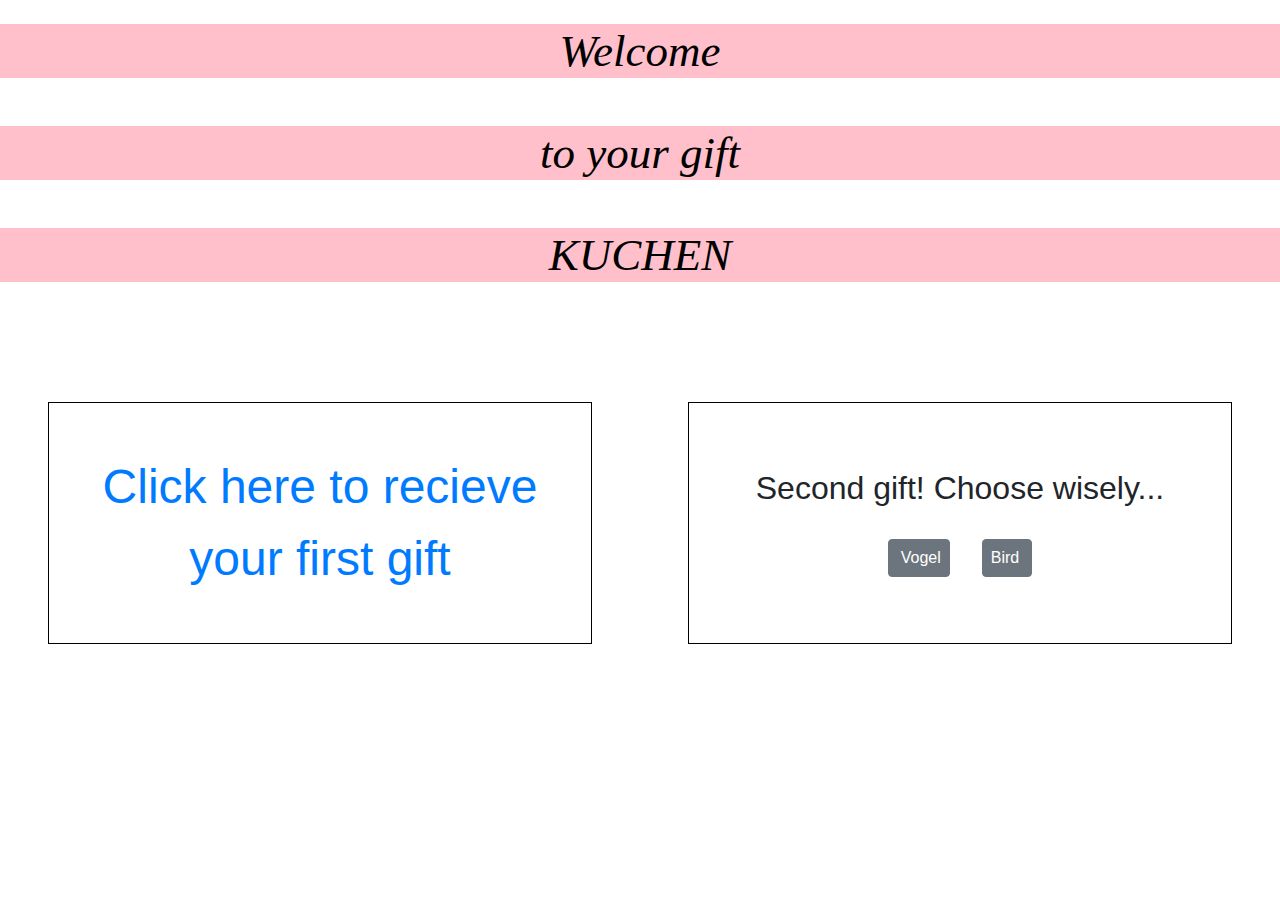
==== commit f0de7887: "UPdate" ====
--- a/index.html
+++ b/index.html
@@ -1,6 +1,6 @@
-<!DOCTYPE html><html lang="en"><head><meta charSet="utf-8"/><meta http-equiv="x-ua-compatible" content="ie=edge"/><meta name="viewport" content="width=device-width, initial-scale=1, shrink-to-fit=no"/><style data-href="/styles.988a1bd7fde38aca25e0.css">/*!
+<!DOCTYPE html><html><head><meta charSet="utf-8"/><meta http-equiv="x-ua-compatible" content="ie=edge"/><meta name="viewport" content="width=device-width, initial-scale=1, shrink-to-fit=no"/><style data-href="/styles.288801fd35a7afd061a9.css">/*!
  * Bootstrap v4.5.0 (https://getbootstrap.com/)
  * Copyright 2011-2020 The Bootstrap Authors
  * Copyright 2011-2020 Twitter, Inc.
  * Licensed under MIT (https://github.com/twbs/bootstrap/blob/master/LICENSE)
- */:root{--blue:#007bff;--indigo:#6610f2;--purple:#6f42c1;--pink:#e83e8c;--red:#dc3545;--orange:#fd7e14;--yellow:#ffc107;--green:#28a745;--teal:#20c997;--cyan:#17a2b8;--white:#fff;--gray:#6c757d;--gray-dark:#343a40;--primary:#007bff;--secondary:#6c757d;--success:#28a745;--info:#17a2b8;--warning:#ffc107;--danger:#dc3545;--light:#f8f9fa;--dark:#343a40;--breakpoint-xs:0;--breakpoint-sm:576px;--breakpoint-md:768px;--breakpoint-lg:992px;--breakpoint-xl:1200px;--font-family-sans-serif:-apple-system,BlinkMacSystemFont,"Segoe UI",Roboto,"Helvetica Neue",Arial,"Noto Sans",sans-serif,"Apple Color Emoji","Segoe UI Emoji","Segoe UI Symbol","Noto Color Emoji";--font-family-monospace:SFMono-Regular,Menlo,Monaco,Consolas,"Liberation Mono","Courier New",monospace}*,:after,:before{box-sizing:border-box}html{font-family:sans-serif;line-height:1.15;-webkit-text-size-adjust:100%;-webkit-tap-highlight-color:transparent}article,aside,figcaption,figure,footer,header,hgroup,main,nav,section{display:block}body{margin:0;font-family:-apple-system,BlinkMacSystemFont,Segoe UI,Roboto,Helvetica Neue,Arial,Noto Sans,sans-serif,Apple Color Emoji,Segoe UI Emoji,Segoe UI Symbol,Noto Color Emoji;font-size:1rem;font-weight:400;line-height:1.5;color:#212529;text-align:left;background-color:#fff}[tabindex="-1"]:focus:not(:focus-visible){outline:0!important}hr{box-sizing:content-box;height:0;overflow:visible}h1,h2,h3,h4,h5,h6{margin-top:0;margin-bottom:.5rem}p{margin-top:0;margin-bottom:1rem}abbr[data-original-title],abbr[title]{text-decoration:underline;-webkit-text-decoration:underline dotted;text-decoration:underline dotted;cursor:help;border-bottom:0;-webkit-text-decoration-skip-ink:none;text-decoration-skip-ink:none}address{font-style:normal;line-height:inherit}address,dl,ol,ul{margin-bottom:1rem}dl,ol,ul{margin-top:0}ol ol,ol ul,ul ol,ul ul{margin-bottom:0}dt{font-weight:700}dd{margin-bottom:.5rem;margin-left:0}blockquote{margin:0 0 1rem}b,strong{font-weight:bolder}small{font-size:80%}sub,sup{position:relative;font-size:75%;line-height:0;vertical-align:baseline}sub{bottom:-.25em}sup{top:-.5em}a{color:#007bff;text-decoration:none;background-color:transparent}a:hover{color:#0056b3;text-decoration:underline}a:not([href]),a:not([href]):hover{color:inherit;text-decoration:none}code,kbd,pre,samp{font-family:SFMono-Regular,Menlo,Monaco,Consolas,Liberation Mono,Courier New,monospace;font-size:1em}pre{margin-top:0;margin-bottom:1rem;overflow:auto;-ms-overflow-style:scrollbar}figure{margin:0 0 1rem}img{border-style:none}img,svg{vertical-align:middle}svg{overflow:hidden}table{border-collapse:collapse}caption{padding-top:.75rem;padding-bottom:.75rem;color:#6c757d;text-align:left;caption-side:bottom}th{text-align:inherit}label{display:inline-block;margin-bottom:.5rem}button{border-radius:0}button:focus{outline:1px dotted;outline:5px auto -webkit-focus-ring-color}button,input,optgroup,select,textarea{margin:0;font-family:inherit;font-size:inherit;line-height:inherit}button,input{overflow:visible}button,select{text-transform:none}[role=button]{cursor:pointer}select{word-wrap:normal}[type=button],[type=reset],[type=submit],button{-webkit-appearance:button}[type=button]:not(:disabled),[type=reset]:not(:disabled),[type=submit]:not(:disabled),button:not(:disabled){cursor:pointer}[type=button]::-moz-focus-inner,[type=reset]::-moz-focus-inner,[type=submit]::-moz-focus-inner,button::-moz-focus-inner{padding:0;border-style:none}input[type=checkbox],input[type=radio]{box-sizing:border-box;padding:0}textarea{overflow:auto;resize:vertical}fieldset{min-width:0;padding:0;margin:0;border:0}legend{display:block;width:100%;max-width:100%;padding:0;margin-bottom:.5rem;font-size:1.5rem;line-height:inherit;color:inherit;white-space:normal}progress{vertical-align:baseline}[type=number]::-webkit-inner-spin-button,[type=number]::-webkit-outer-spin-button{height:auto}[type=search]{outline-offset:-2px;-webkit-appearance:none}[type=search]::-webkit-search-decoration{-webkit-appearance:none}::-webkit-file-upload-button{font:inherit;-webkit-appearance:button}output{display:inline-block}summary{display:list-item;cursor:pointer}template{display:none}[hidden]{display:none!important}.h1,.h2,.h3,.h4,.h5,.h6,h1,h2,h3,h4,h5,h6{margin-bottom:.5rem;font-weight:500;line-height:1.2}.h1,h1{font-size:2.5rem}.h2,h2{font-size:2rem}.h3,h3{font-size:1.75rem}.h4,h4{font-size:1.5rem}.h5,h5{font-size:1.25rem}.h6,h6{font-size:1rem}.lead{font-size:1.25rem;font-weight:300}.display-1{font-size:6rem}.display-1,.display-2{font-weight:300;line-height:1.2}.display-2{font-size:5.5rem}.display-3{font-size:4.5rem}.display-3,.display-4{font-weight:300;line-height:1.2}.display-4{font-size:3.5rem}hr{margin-top:1rem;margin-bottom:1rem;border:0;border-top:1px solid rgba(0,0,0,.1)}.small,small{font-size:80%;font-weight:400}.mark,mark{padding:.2em;background-color:#fcf8e3}.list-inline,.list-unstyled{padding-left:0;list-style:none}.list-inline-item{display:inline-block}.list-inline-item:not(:last-child){margin-right:.5rem}.initialism{font-size:90%;text-transform:uppercase}.blockquote{margin-bottom:1rem;font-size:1.25rem}.blockquote-footer{display:block;font-size:80%;color:#6c757d}.blockquote-footer:before{content:"\2014\A0"}.img-fluid,.img-thumbnail{max-width:100%;height:auto}.img-thumbnail{padding:.25rem;background-color:#fff;border:1px solid #dee2e6;border-radius:.25rem}.figure{display:inline-block}.figure-img{margin-bottom:.5rem;line-height:1}.figure-caption{font-size:90%;color:#6c757d}code{font-size:87.5%;color:#e83e8c;word-wrap:break-word}a>code{color:inherit}kbd{padding:.2rem .4rem;font-size:87.5%;color:#fff;background-color:#212529;border-radius:.2rem}kbd kbd{padding:0;font-size:100%;font-weight:700}pre{display:block;font-size:87.5%;color:#212529}pre code{font-size:inherit;color:inherit;word-break:normal}.pre-scrollable{max-height:340px;overflow-y:scroll}.container{width:100%;padding-right:15px;padding-left:15px;margin-right:auto;margin-left:auto}@media (min-width:576px){.container{max-width:540px}}@media (min-width:768px){.container{max-width:720px}}@media (min-width:992px){.container{max-width:960px}}@media (min-width:1200px){.container{max-width:1140px}}.container-fluid,.container-lg,.container-md,.container-sm,.container-xl{width:100%;padding-right:15px;padding-left:15px;margin-right:auto;margin-left:auto}@media (min-width:576px){.container,.container-sm{max-width:540px}}@media (min-width:768px){.container,.container-md,.container-sm{max-width:720px}}@media (min-width:992px){.container,.container-lg,.container-md,.container-sm{max-width:960px}}@media (min-width:1200px){.container,.container-lg,.container-md,.container-sm,.container-xl{max-width:1140px}}.row{display:flex;flex-wrap:wrap;margin-right:-15px;margin-left:-15px}.no-gutters{margin-right:0;margin-left:0}.no-gutters>.col,.no-gutters>[class*=col-]{padding-right:0;padding-left:0}.col,.col-1,.col-2,.col-3,.col-4,.col-5,.col-6,.col-7,.col-8,.col-9,.col-10,.col-11,.col-12,.col-auto,.col-lg,.col-lg-1,.col-lg-2,.col-lg-3,.col-lg-4,.col-lg-5,.col-lg-6,.col-lg-7,.col-lg-8,.col-lg-9,.col-lg-10,.col-lg-11,.col-lg-12,.col-lg-auto,.col-md,.col-md-1,.col-md-2,.col-md-3,.col-md-4,.col-md-5,.col-md-6,.col-md-7,.col-md-8,.col-md-9,.col-md-10,.col-md-11,.col-md-12,.col-md-auto,.col-sm,.col-sm-1,.col-sm-2,.col-sm-3,.col-sm-4,.col-sm-5,.col-sm-6,.col-sm-7,.col-sm-8,.col-sm-9,.col-sm-10,.col-sm-11,.col-sm-12,.col-sm-auto,.col-xl,.col-xl-1,.col-xl-2,.col-xl-3,.col-xl-4,.col-xl-5,.col-xl-6,.col-xl-7,.col-xl-8,.col-xl-9,.col-xl-10,.col-xl-11,.col-xl-12,.col-xl-auto{position:relative;width:100%;padding-right:15px;padding-left:15px}.col{flex-basis:0;flex-grow:1;min-width:0;max-width:100%}.row-cols-1>*{flex:0 0 100%;max-width:100%}.row-cols-2>*{flex:0 0 50%;max-width:50%}.row-cols-3>*{flex:0 0 33.333333%;max-width:33.333333%}.row-cols-4>*{flex:0 0 25%;max-width:25%}.row-cols-5>*{flex:0 0 20%;max-width:20%}.row-cols-6>*{flex:0 0 16.666667%;max-width:16.666667%}.col-auto{flex:0 0 auto;width:auto;max-width:100%}.col-1{flex:0 0 8.333333%;max-width:8.333333%}.col-2{flex:0 0 16.666667%;max-width:16.666667%}.col-3{flex:0 0 25%;max-width:25%}.col-4{flex:0 0 33.333333%;max-width:33.333333%}.col-5{flex:0 0 41.666667%;max-width:41.666667%}.col-6{flex:0 0 50%;max-width:50%}.col-7{flex:0 0 58.333333%;max-width:58.333333%}.col-8{flex:0 0 66.666667%;max-width:66.666667%}.col-9{flex:0 0 75%;max-width:75%}.col-10{flex:0 0 83.333333%;max-width:83.333333%}.col-11{flex:0 0 91.666667%;max-width:91.666667%}.col-12{flex:0 0 100%;max-width:100%}.order-first{order:-1}.order-last{order:13}.order-0{order:0}.order-1{order:1}.order-2{order:2}.order-3{order:3}.order-4{order:4}.order-5{order:5}.order-6{order:6}.order-7{order:7}.order-8{order:8}.order-9{order:9}.order-10{order:10}.order-11{order:11}.order-12{order:12}.offset-1{margin-left:8.333333%}.offset-2{margin-left:16.666667%}.offset-3{margin-left:25%}.offset-4{margin-left:33.333333%}.offset-5{margin-left:41.666667%}.offset-6{margin-left:50%}.offset-7{margin-left:58.333333%}.offset-8{margin-left:66.666667%}.offset-9{margin-left:75%}.offset-10{margin-left:83.333333%}.offset-11{margin-left:91.666667%}@media (min-width:576px){.col-sm{flex-basis:0;flex-grow:1;min-width:0;max-width:100%}.row-cols-sm-1>*{flex:0 0 100%;max-width:100%}.row-cols-sm-2>*{flex:0 0 50%;max-width:50%}.row-cols-sm-3>*{flex:0 0 33.333333%;max-width:33.333333%}.row-cols-sm-4>*{flex:0 0 25%;max-width:25%}.row-cols-sm-5>*{flex:0 0 20%;max-width:20%}.row-cols-sm-6>*{flex:0 0 16.666667%;max-width:16.666667%}.col-sm-auto{flex:0 0 auto;width:auto;max-width:100%}.col-sm-1{flex:0 0 8.333333%;max-width:8.333333%}.col-sm-2{flex:0 0 16.666667%;max-width:16.666667%}.col-sm-3{flex:0 0 25%;max-width:25%}.col-sm-4{flex:0 0 33.333333%;max-width:33.333333%}.col-sm-5{flex:0 0 41.666667%;max-width:41.666667%}.col-sm-6{flex:0 0 50%;max-width:50%}.col-sm-7{flex:0 0 58.333333%;max-width:58.333333%}.col-sm-8{flex:0 0 66.666667%;max-width:66.666667%}.col-sm-9{flex:0 0 75%;max-width:75%}.col-sm-10{flex:0 0 83.333333%;max-width:83.333333%}.col-sm-11{flex:0 0 91.666667%;max-width:91.666667%}.col-sm-12{flex:0 0 100%;max-width:100%}.order-sm-first{order:-1}.order-sm-last{order:13}.order-sm-0{order:0}.order-sm-1{order:1}.order-sm-2{order:2}.order-sm-3{order:3}.order-sm-4{order:4}.order-sm-5{order:5}.order-sm-6{order:6}.order-sm-7{order:7}.order-sm-8{order:8}.order-sm-9{order:9}.order-sm-10{order:10}.order-sm-11{order:11}.order-sm-12{order:12}.offset-sm-0{margin-left:0}.offset-sm-1{margin-left:8.333333%}.offset-sm-2{margin-left:16.666667%}.offset-sm-3{margin-left:25%}.offset-sm-4{margin-left:33.333333%}.offset-sm-5{margin-left:41.666667%}.offset-sm-6{margin-left:50%}.offset-sm-7{margin-left:58.333333%}.offset-sm-8{margin-left:66.666667%}.offset-sm-9{margin-left:75%}.offset-sm-10{margin-left:83.333333%}.offset-sm-11{margin-left:91.666667%}}@media (min-width:768px){.col-md{flex-basis:0;flex-grow:1;min-width:0;max-width:100%}.row-cols-md-1>*{flex:0 0 100%;max-width:100%}.row-cols-md-2>*{flex:0 0 50%;max-width:50%}.row-cols-md-3>*{flex:0 0 33.333333%;max-width:33.333333%}.row-cols-md-4>*{flex:0 0 25%;max-width:25%}.row-cols-md-5>*{flex:0 0 20%;max-width:20%}.row-cols-md-6>*{flex:0 0 16.666667%;max-width:16.666667%}.col-md-auto{flex:0 0 auto;width:auto;max-width:100%}.col-md-1{flex:0 0 8.333333%;max-width:8.333333%}.col-md-2{flex:0 0 16.666667%;max-width:16.666667%}.col-md-3{flex:0 0 25%;max-width:25%}.col-md-4{flex:0 0 33.333333%;max-width:33.333333%}.col-md-5{flex:0 0 41.666667%;max-width:41.666667%}.col-md-6{flex:0 0 50%;max-width:50%}.col-md-7{flex:0 0 58.333333%;max-width:58.333333%}.col-md-8{flex:0 0 66.666667%;max-width:66.666667%}.col-md-9{flex:0 0 75%;max-width:75%}.col-md-10{flex:0 0 83.333333%;max-width:83.333333%}.col-md-11{flex:0 0 91.666667%;max-width:91.666667%}.col-md-12{flex:0 0 100%;max-width:100%}.order-md-first{order:-1}.order-md-last{order:13}.order-md-0{order:0}.order-md-1{order:1}.order-md-2{order:2}.order-md-3{order:3}.order-md-4{order:4}.order-md-5{order:5}.order-md-6{order:6}.order-md-7{order:7}.order-md-8{order:8}.order-md-9{order:9}.order-md-10{order:10}.order-md-11{order:11}.order-md-12{order:12}.offset-md-0{margin-left:0}.offset-md-1{margin-left:8.333333%}.offset-md-2{margin-left:16.666667%}.offset-md-3{margin-left:25%}.offset-md-4{margin-left:33.333333%}.offset-md-5{margin-left:41.666667%}.offset-md-6{margin-left:50%}.offset-md-7{margin-left:58.333333%}.offset-md-8{margin-left:66.666667%}.offset-md-9{margin-left:75%}.offset-md-10{margin-left:83.333333%}.offset-md-11{margin-left:91.666667%}}@media (min-width:992px){.col-lg{flex-basis:0;flex-grow:1;min-width:0;max-width:100%}.row-cols-lg-1>*{flex:0 0 100%;max-width:100%}.row-cols-lg-2>*{flex:0 0 50%;max-width:50%}.row-cols-lg-3>*{flex:0 0 33.333333%;max-width:33.333333%}.row-cols-lg-4>*{flex:0 0 25%;max-width:25%}.row-cols-lg-5>*{flex:0 0 20%;max-width:20%}.row-cols-lg-6>*{flex:0 0 16.666667%;max-width:16.666667%}.col-lg-auto{flex:0 0 auto;width:auto;max-width:100%}.col-lg-1{flex:0 0 8.333333%;max-width:8.333333%}.col-lg-2{flex:0 0 16.666667%;max-width:16.666667%}.col-lg-3{flex:0 0 25%;max-width:25%}.col-lg-4{flex:0 0 33.333333%;max-width:33.333333%}.col-lg-5{flex:0 0 41.666667%;max-width:41.666667%}.col-lg-6{flex:0 0 50%;max-width:50%}.col-lg-7{flex:0 0 58.333333%;max-width:58.333333%}.col-lg-8{flex:0 0 66.666667%;max-width:66.666667%}.col-lg-9{flex:0 0 75%;max-width:75%}.col-lg-10{flex:0 0 83.333333%;max-width:83.333333%}.col-lg-11{flex:0 0 91.666667%;max-width:91.666667%}.col-lg-12{flex:0 0 100%;max-width:100%}.order-lg-first{order:-1}.order-lg-last{order:13}.order-lg-0{order:0}.order-lg-1{order:1}.order-lg-2{order:2}.order-lg-3{order:3}.order-lg-4{order:4}.order-lg-5{order:5}.order-lg-6{order:6}.order-lg-7{order:7}.order-lg-8{order:8}.order-lg-9{order:9}.order-lg-10{order:10}.order-lg-11{order:11}.order-lg-12{order:12}.offset-lg-0{margin-left:0}.offset-lg-1{margin-left:8.333333%}.offset-lg-2{margin-left:16.666667%}.offset-lg-3{margin-left:25%}.offset-lg-4{margin-left:33.333333%}.offset-lg-5{margin-left:41.666667%}.offset-lg-6{margin-left:50%}.offset-lg-7{margin-left:58.333333%}.offset-lg-8{margin-left:66.666667%}.offset-lg-9{margin-left:75%}.offset-lg-10{margin-left:83.333333%}.offset-lg-11{margin-left:91.666667%}}@media (min-width:1200px){.col-xl{flex-basis:0;flex-grow:1;min-width:0;max-width:100%}.row-cols-xl-1>*{flex:0 0 100%;max-width:100%}.row-cols-xl-2>*{flex:0 0 50%;max-width:50%}.row-cols-xl-3>*{flex:0 0 33.333333%;max-width:33.333333%}.row-cols-xl-4>*{flex:0 0 25%;max-width:25%}.row-cols-xl-5>*{flex:0 0 20%;max-width:20%}.row-cols-xl-6>*{flex:0 0 16.666667%;max-width:16.666667%}.col-xl-auto{flex:0 0 auto;width:auto;max-width:100%}.col-xl-1{flex:0 0 8.333333%;max-width:8.333333%}.col-xl-2{flex:0 0 16.666667%;max-width:16.666667%}.col-xl-3{flex:0 0 25%;max-width:25%}.col-xl-4{flex:0 0 33.333333%;max-width:33.333333%}.col-xl-5{flex:0 0 41.666667%;max-width:41.666667%}.col-xl-6{flex:0 0 50%;max-width:50%}.col-xl-7{flex:0 0 58.333333%;max-width:58.333333%}.col-xl-8{flex:0 0 66.666667%;max-width:66.666667%}.col-xl-9{flex:0 0 75%;max-width:75%}.col-xl-10{flex:0 0 83.333333%;max-width:83.333333%}.col-xl-11{flex:0 0 91.666667%;max-width:91.666667%}.col-xl-12{flex:0 0 100%;max-width:100%}.order-xl-first{order:-1}.order-xl-last{order:13}.order-xl-0{order:0}.order-xl-1{order:1}.order-xl-2{order:2}.order-xl-3{order:3}.order-xl-4{order:4}.order-xl-5{order:5}.order-xl-6{order:6}.order-xl-7{order:7}.order-xl-8{order:8}.order-xl-9{order:9}.order-xl-10{order:10}.order-xl-11{order:11}.order-xl-12{order:12}.offset-xl-0{margin-left:0}.offset-xl-1{margin-left:8.333333%}.offset-xl-2{margin-left:16.666667%}.offset-xl-3{margin-left:25%}.offset-xl-4{margin-left:33.333333%}.offset-xl-5{margin-left:41.666667%}.offset-xl-6{margin-left:50%}.offset-xl-7{margin-left:58.333333%}.offset-xl-8{margin-left:66.666667%}.offset-xl-9{margin-left:75%}.offset-xl-10{margin-left:83.333333%}.offset-xl-11{margin-left:91.666667%}}.table{width:100%;margin-bottom:1rem;color:#212529}.table td,.table th{padding:.75rem;vertical-align:top;border-top:1px solid #dee2e6}.table thead th{vertical-align:bottom;border-bottom:2px solid #dee2e6}.table tbody+tbody{border-top:2px solid #dee2e6}.table-sm td,.table-sm th{padding:.3rem}.table-bordered,.table-bordered td,.table-bordered th{border:1px solid #dee2e6}.table-bordered thead td,.table-bordered thead th{border-bottom-width:2px}.table-borderless tbody+tbody,.table-borderless td,.table-borderless th,.table-borderless thead th{border:0}.table-striped tbody tr:nth-of-type(odd){background-color:rgba(0,0,0,.05)}.table-hover tbody tr:hover{color:#212529;background-color:rgba(0,0,0,.075)}.table-primary,.table-primary>td,.table-primary>th{background-color:#b8daff}.table-primary tbody+tbody,.table-primary td,.table-primary th,.table-primary thead th{border-color:#7abaff}.table-hover .table-primary:hover,.table-hover .table-primary:hover>td,.table-hover .table-primary:hover>th{background-color:#9fcdff}.table-secondary,.table-secondary>td,.table-secondary>th{background-color:#d6d8db}.table-secondary tbody+tbody,.table-secondary td,.table-secondary th,.table-secondary thead th{border-color:#b3b7bb}.table-hover .table-secondary:hover,.table-hover .table-secondary:hover>td,.table-hover .table-secondary:hover>th{background-color:#c8cbcf}.table-success,.table-success>td,.table-success>th{background-color:#c3e6cb}.table-success tbody+tbody,.table-success td,.table-success th,.table-success thead th{border-color:#8fd19e}.table-hover .table-success:hover,.table-hover .table-success:hover>td,.table-hover .table-success:hover>th{background-color:#b1dfbb}.table-info,.table-info>td,.table-info>th{background-color:#bee5eb}.table-info tbody+tbody,.table-info td,.table-info th,.table-info thead th{border-color:#86cfda}.table-hover .table-info:hover,.table-hover .table-info:hover>td,.table-hover .table-info:hover>th{background-color:#abdde5}.table-warning,.table-warning>td,.table-warning>th{background-color:#ffeeba}.table-warning tbody+tbody,.table-warning td,.table-warning th,.table-warning thead th{border-color:#ffdf7e}.table-hover .table-warning:hover,.table-hover .table-warning:hover>td,.table-hover .table-warning:hover>th{background-color:#ffe8a1}.table-danger,.table-danger>td,.table-danger>th{background-color:#f5c6cb}.table-danger tbody+tbody,.table-danger td,.table-danger th,.table-danger thead th{border-color:#ed969e}.table-hover .table-danger:hover,.table-hover .table-danger:hover>td,.table-hover .table-danger:hover>th{background-color:#f1b0b7}.table-light,.table-light>td,.table-light>th{background-color:#fdfdfe}.table-light tbody+tbody,.table-light td,.table-light th,.table-light thead th{border-color:#fbfcfc}.table-hover .table-light:hover,.table-hover .table-light:hover>td,.table-hover .table-light:hover>th{background-color:#ececf6}.table-dark,.table-dark>td,.table-dark>th{background-color:#c6c8ca}.table-dark tbody+tbody,.table-dark td,.table-dark th,.table-dark thead th{border-color:#95999c}.table-hover .table-dark:hover,.table-hover .table-dark:hover>td,.table-hover .table-dark:hover>th{background-color:#b9bbbe}.table-active,.table-active>td,.table-active>th,.table-hover .table-active:hover,.table-hover .table-active:hover>td,.table-hover .table-active:hover>th{background-color:rgba(0,0,0,.075)}.table .thead-dark th{color:#fff;background-color:#343a40;border-color:#454d55}.table .thead-light th{color:#495057;background-color:#e9ecef;border-color:#dee2e6}.table-dark{color:#fff;background-color:#343a40}.table-dark td,.table-dark th,.table-dark thead th{border-color:#454d55}.table-dark.table-bordered{border:0}.table-dark.table-striped tbody tr:nth-of-type(odd){background-color:hsla(0,0%,100%,.05)}.table-dark.table-hover tbody tr:hover{color:#fff;background-color:hsla(0,0%,100%,.075)}@media (max-width:575.98px){.table-responsive-sm{display:block;width:100%;overflow-x:auto;-webkit-overflow-scrolling:touch}.table-responsive-sm>.table-bordered{border:0}}@media (max-width:767.98px){.table-responsive-md{display:block;width:100%;overflow-x:auto;-webkit-overflow-scrolling:touch}.table-responsive-md>.table-bordered{border:0}}@media (max-width:991.98px){.table-responsive-lg{display:block;width:100%;overflow-x:auto;-webkit-overflow-scrolling:touch}.table-responsive-lg>.table-bordered{border:0}}@media (max-width:1199.98px){.table-responsive-xl{display:block;width:100%;overflow-x:auto;-webkit-overflow-scrolling:touch}.table-responsive-xl>.table-bordered{border:0}}.table-responsive{display:block;width:100%;overflow-x:auto;-webkit-overflow-scrolling:touch}.table-responsive>.table-bordered{border:0}.form-control{display:block;width:100%;height:calc(1.5em + .75rem + 2px);padding:.375rem .75rem;font-size:1rem;font-weight:400;line-height:1.5;color:#495057;background-color:#fff;background-clip:padding-box;border:1px solid #ced4da;border-radius:.25rem;transition:border-color .15s ease-in-out,box-shadow .15s ease-in-out}@media (prefers-reduced-motion:reduce){.form-control{transition:none}}.form-control::-ms-expand{background-color:transparent;border:0}.form-control:-moz-focusring{color:transparent;text-shadow:0 0 0 #495057}.form-control:focus{color:#495057;background-color:#fff;border-color:#80bdff;outline:0;box-shadow:0 0 0 .2rem rgba(0,123,255,.25)}.form-control::-webkit-input-placeholder{color:#6c757d;opacity:1}.form-control:-ms-input-placeholder{color:#6c757d;opacity:1}.form-control::-ms-input-placeholder{color:#6c757d;opacity:1}.form-control::placeholder{color:#6c757d;opacity:1}.form-control:disabled,.form-control[readonly]{background-color:#e9ecef;opacity:1}input[type=date].form-control,input[type=datetime-local].form-control,input[type=month].form-control,input[type=time].form-control{-webkit-appearance:none;-moz-appearance:none;appearance:none}select.form-control:focus::-ms-value{color:#495057;background-color:#fff}.form-control-file,.form-control-range{display:block;width:100%}.col-form-label{padding-top:calc(.375rem + 1px);padding-bottom:calc(.375rem + 1px);margin-bottom:0;font-size:inherit;line-height:1.5}.col-form-label-lg{padding-top:calc(.5rem + 1px);padding-bottom:calc(.5rem + 1px);font-size:1.25rem;line-height:1.5}.col-form-label-sm{padding-top:calc(.25rem + 1px);padding-bottom:calc(.25rem + 1px);font-size:.875rem;line-height:1.5}.form-control-plaintext{display:block;width:100%;padding:.375rem 0;margin-bottom:0;font-size:1rem;line-height:1.5;color:#212529;background-color:transparent;border:solid transparent;border-width:1px 0}.form-control-plaintext.form-control-lg,.form-control-plaintext.form-control-sm{padding-right:0;padding-left:0}.form-control-sm{height:calc(1.5em + .5rem + 2px);padding:.25rem .5rem;font-size:.875rem;line-height:1.5;border-radius:.2rem}.form-control-lg{height:calc(1.5em + 1rem + 2px);padding:.5rem 1rem;font-size:1.25rem;line-height:1.5;border-radius:.3rem}select.form-control[multiple],select.form-control[size],textarea.form-control{height:auto}.form-group{margin-bottom:1rem}.form-text{display:block;margin-top:.25rem}.form-row{display:flex;flex-wrap:wrap;margin-right:-5px;margin-left:-5px}.form-row>.col,.form-row>[class*=col-]{padding-right:5px;padding-left:5px}.form-check{position:relative;display:block;padding-left:1.25rem}.form-check-input{position:absolute;margin-top:.3rem;margin-left:-1.25rem}.form-check-input:disabled~.form-check-label,.form-check-input[disabled]~.form-check-label{color:#6c757d}.form-check-label{margin-bottom:0}.form-check-inline{display:inline-flex;align-items:center;padding-left:0;margin-right:.75rem}.form-check-inline .form-check-input{position:static;margin-top:0;margin-right:.3125rem;margin-left:0}.valid-feedback{display:none;width:100%;margin-top:.25rem;font-size:80%;color:#28a745}.valid-tooltip{position:absolute;top:100%;z-index:5;display:none;max-width:100%;padding:.25rem .5rem;margin-top:.1rem;font-size:.875rem;line-height:1.5;color:#fff;background-color:rgba(40,167,69,.9);border-radius:.25rem}.is-valid~.valid-feedback,.is-valid~.valid-tooltip,.was-validated :valid~.valid-feedback,.was-validated :valid~.valid-tooltip{display:block}.form-control.is-valid,.was-validated .form-control:valid{border-color:#28a745;padding-right:calc(1.5em + .75rem);background-image:url("data:image/svg+xml;charset=utf-8,%3Csvg xmlns='http://www.w3.org/2000/svg' width='8' height='8' viewBox='0 0 8 8'%3E%3Cpath fill='%2328a745' d='M2.3 6.73L.6 4.53c-.4-1.04.46-1.4 1.1-.8l1.1 1.4 3.4-3.8c.6-.63 1.6-.27 1.2.7l-4 4.6c-.43.5-.8.4-1.1.1z'/%3E%3C/svg%3E");background-repeat:no-repeat;background-position:right calc(.375em + .1875rem) center;background-size:calc(.75em + .375rem) calc(.75em + .375rem)}.form-control.is-valid:focus,.was-validated .form-control:valid:focus{border-color:#28a745;box-shadow:0 0 0 .2rem rgba(40,167,69,.25)}.was-validated textarea.form-control:valid,textarea.form-control.is-valid{padding-right:calc(1.5em + .75rem);background-position:top calc(.375em + .1875rem) right calc(.375em + .1875rem)}.custom-select.is-valid,.was-validated .custom-select:valid{border-color:#28a745;padding-right:calc(.75em + 2.3125rem);background:url("data:image/svg+xml;charset=utf-8,%3Csvg xmlns='http://www.w3.org/2000/svg' width='4' height='5' viewBox='0 0 4 5'%3E%3Cpath fill='%23343a40' d='M2 0L0 2h4zm0 5L0 3h4z'/%3E%3C/svg%3E") no-repeat right .75rem center/8px 10px,url("data:image/svg+xml;charset=utf-8,%3Csvg xmlns='http://www.w3.org/2000/svg' width='8' height='8' viewBox='0 0 8 8'%3E%3Cpath fill='%2328a745' d='M2.3 6.73L.6 4.53c-.4-1.04.46-1.4 1.1-.8l1.1 1.4 3.4-3.8c.6-.63 1.6-.27 1.2.7l-4 4.6c-.43.5-.8.4-1.1.1z'/%3E%3C/svg%3E") #fff no-repeat center right 1.75rem/calc(.75em + .375rem) calc(.75em + .375rem)}.custom-select.is-valid:focus,.was-validated .custom-select:valid:focus{border-color:#28a745;box-shadow:0 0 0 .2rem rgba(40,167,69,.25)}.form-check-input.is-valid~.form-check-label,.was-validated .form-check-input:valid~.form-check-label{color:#28a745}.form-check-input.is-valid~.valid-feedback,.form-check-input.is-valid~.valid-tooltip,.was-validated .form-check-input:valid~.valid-feedback,.was-validated .form-check-input:valid~.valid-tooltip{display:block}.custom-control-input.is-valid~.custom-control-label,.was-validated .custom-control-input:valid~.custom-control-label{color:#28a745}.custom-control-input.is-valid~.custom-control-label:before,.was-validated .custom-control-input:valid~.custom-control-label:before{border-color:#28a745}.custom-control-input.is-valid:checked~.custom-control-label:before,.was-validated .custom-control-input:valid:checked~.custom-control-label:before{border-color:#34ce57;background-color:#34ce57}.custom-control-input.is-valid:focus~.custom-control-label:before,.was-validated .custom-control-input:valid:focus~.custom-control-label:before{box-shadow:0 0 0 .2rem rgba(40,167,69,.25)}.custom-control-input.is-valid:focus:not(:checked)~.custom-control-label:before,.custom-file-input.is-valid~.custom-file-label,.was-validated .custom-control-input:valid:focus:not(:checked)~.custom-control-label:before,.was-validated .custom-file-input:valid~.custom-file-label{border-color:#28a745}.custom-file-input.is-valid:focus~.custom-file-label,.was-validated .custom-file-input:valid:focus~.custom-file-label{border-color:#28a745;box-shadow:0 0 0 .2rem rgba(40,167,69,.25)}.invalid-feedback{display:none;width:100%;margin-top:.25rem;font-size:80%;color:#dc3545}.invalid-tooltip{position:absolute;top:100%;z-index:5;display:none;max-width:100%;padding:.25rem .5rem;margin-top:.1rem;font-size:.875rem;line-height:1.5;color:#fff;background-color:rgba(220,53,69,.9);border-radius:.25rem}.is-invalid~.invalid-feedback,.is-invalid~.invalid-tooltip,.was-validated :invalid~.invalid-feedback,.was-validated :invalid~.invalid-tooltip{display:block}.form-control.is-invalid,.was-validated .form-control:invalid{border-color:#dc3545;padding-right:calc(1.5em + .75rem);background-image:url("data:image/svg+xml;charset=utf-8,%3Csvg xmlns='http://www.w3.org/2000/svg' width='12' height='12' fill='none' stroke='%23dc3545' viewBox='0 0 12 12'%3E%3Ccircle cx='6' cy='6' r='4.5'/%3E%3Cpath stroke-linejoin='round' d='M5.8 3.6h.4L6 6.5z'/%3E%3Ccircle cx='6' cy='8.2' r='.6' fill='%23dc3545' stroke='none'/%3E%3C/svg%3E");background-repeat:no-repeat;background-position:right calc(.375em + .1875rem) center;background-size:calc(.75em + .375rem) calc(.75em + .375rem)}.form-control.is-invalid:focus,.was-validated .form-control:invalid:focus{border-color:#dc3545;box-shadow:0 0 0 .2rem rgba(220,53,69,.25)}.was-validated textarea.form-control:invalid,textarea.form-control.is-invalid{padding-right:calc(1.5em + .75rem);background-position:top calc(.375em + .1875rem) right calc(.375em + .1875rem)}.custom-select.is-invalid,.was-validated .custom-select:invalid{border-color:#dc3545;padding-right:calc(.75em + 2.3125rem);background:url("data:image/svg+xml;charset=utf-8,%3Csvg xmlns='http://www.w3.org/2000/svg' width='4' height='5' viewBox='0 0 4 5'%3E%3Cpath fill='%23343a40' d='M2 0L0 2h4zm0 5L0 3h4z'/%3E%3C/svg%3E") no-repeat right .75rem center/8px 10px,url("data:image/svg+xml;charset=utf-8,%3Csvg xmlns='http://www.w3.org/2000/svg' width='12' height='12' fill='none' stroke='%23dc3545' viewBox='0 0 12 12'%3E%3Ccircle cx='6' cy='6' r='4.5'/%3E%3Cpath stroke-linejoin='round' d='M5.8 3.6h.4L6 6.5z'/%3E%3Ccircle cx='6' cy='8.2' r='.6' fill='%23dc3545' stroke='none'/%3E%3C/svg%3E") #fff no-repeat center right 1.75rem/calc(.75em + .375rem) calc(.75em + .375rem)}.custom-select.is-invalid:focus,.was-validated .custom-select:invalid:focus{border-color:#dc3545;box-shadow:0 0 0 .2rem rgba(220,53,69,.25)}.form-check-input.is-invalid~.form-check-label,.was-validated .form-check-input:invalid~.form-check-label{color:#dc3545}.form-check-input.is-invalid~.invalid-feedback,.form-check-input.is-invalid~.invalid-tooltip,.was-validated .form-check-input:invalid~.invalid-feedback,.was-validated .form-check-input:invalid~.invalid-tooltip{display:block}.custom-control-input.is-invalid~.custom-control-label,.was-validated .custom-control-input:invalid~.custom-control-label{color:#dc3545}.custom-control-input.is-invalid~.custom-control-label:before,.was-validated .custom-control-input:invalid~.custom-control-label:before{border-color:#dc3545}.custom-control-input.is-invalid:checked~.custom-control-label:before,.was-validated .custom-control-input:invalid:checked~.custom-control-label:before{border-color:#e4606d;background-color:#e4606d}.custom-control-input.is-invalid:focus~.custom-control-label:before,.was-validated .custom-control-input:invalid:focus~.custom-control-label:before{box-shadow:0 0 0 .2rem rgba(220,53,69,.25)}.custom-control-input.is-invalid:focus:not(:checked)~.custom-control-label:before,.custom-file-input.is-invalid~.custom-file-label,.was-validated .custom-control-input:invalid:focus:not(:checked)~.custom-control-label:before,.was-validated .custom-file-input:invalid~.custom-file-label{border-color:#dc3545}.custom-file-input.is-invalid:focus~.custom-file-label,.was-validated .custom-file-input:invalid:focus~.custom-file-label{border-color:#dc3545;box-shadow:0 0 0 .2rem rgba(220,53,69,.25)}.form-inline{display:flex;flex-flow:row wrap;align-items:center}.form-inline .form-check{width:100%}@media (min-width:576px){.form-inline label{justify-content:center}.form-inline .form-group,.form-inline label{display:flex;align-items:center;margin-bottom:0}.form-inline .form-group{flex:0 0 auto;flex-flow:row wrap}.form-inline .form-control{display:inline-block;width:auto;vertical-align:middle}.form-inline .form-control-plaintext{display:inline-block}.form-inline .custom-select,.form-inline .input-group{width:auto}.form-inline .form-check{display:flex;align-items:center;justify-content:center;width:auto;padding-left:0}.form-inline .form-check-input{position:relative;flex-shrink:0;margin-top:0;margin-right:.25rem;margin-left:0}.form-inline .custom-control{align-items:center;justify-content:center}.form-inline .custom-control-label{margin-bottom:0}}.btn{display:inline-block;font-weight:400;color:#212529;text-align:center;vertical-align:middle;-webkit-user-select:none;-ms-user-select:none;user-select:none;background-color:transparent;border:1px solid transparent;padding:.375rem .75rem;font-size:1rem;line-height:1.5;border-radius:.25rem;transition:color .15s ease-in-out,background-color .15s ease-in-out,border-color .15s ease-in-out,box-shadow .15s ease-in-out}@media (prefers-reduced-motion:reduce){.btn{transition:none}}.btn:hover{color:#212529;text-decoration:none}.btn.focus,.btn:focus{outline:0;box-shadow:0 0 0 .2rem rgba(0,123,255,.25)}.btn.disabled,.btn:disabled{opacity:.65}.btn:not(:disabled):not(.disabled){cursor:pointer}a.btn.disabled,fieldset:disabled a.btn{pointer-events:none}.btn-primary{color:#fff;background-color:#007bff;border-color:#007bff}.btn-primary.focus,.btn-primary:focus,.btn-primary:hover{color:#fff;background-color:#0069d9;border-color:#0062cc}.btn-primary.focus,.btn-primary:focus{box-shadow:0 0 0 .2rem rgba(38,143,255,.5)}.btn-primary.disabled,.btn-primary:disabled{color:#fff;background-color:#007bff;border-color:#007bff}.btn-primary:not(:disabled):not(.disabled).active,.btn-primary:not(:disabled):not(.disabled):active,.show>.btn-primary.dropdown-toggle{color:#fff;background-color:#0062cc;border-color:#005cbf}.btn-primary:not(:disabled):not(.disabled).active:focus,.btn-primary:not(:disabled):not(.disabled):active:focus,.show>.btn-primary.dropdown-toggle:focus{box-shadow:0 0 0 .2rem rgba(38,143,255,.5)}.btn-secondary{color:#fff;background-color:#6c757d;border-color:#6c757d}.btn-secondary.focus,.btn-secondary:focus,.btn-secondary:hover{color:#fff;background-color:#5a6268;border-color:#545b62}.btn-secondary.focus,.btn-secondary:focus{box-shadow:0 0 0 .2rem rgba(130,138,145,.5)}.btn-secondary.disabled,.btn-secondary:disabled{color:#fff;background-color:#6c757d;border-color:#6c757d}.btn-secondary:not(:disabled):not(.disabled).active,.btn-secondary:not(:disabled):not(.disabled):active,.show>.btn-secondary.dropdown-toggle{color:#fff;background-color:#545b62;border-color:#4e555b}.btn-secondary:not(:disabled):not(.disabled).active:focus,.btn-secondary:not(:disabled):not(.disabled):active:focus,.show>.btn-secondary.dropdown-toggle:focus{box-shadow:0 0 0 .2rem rgba(130,138,145,.5)}.btn-success{color:#fff;background-color:#28a745;border-color:#28a745}.btn-success.focus,.btn-success:focus,.btn-success:hover{color:#fff;background-color:#218838;border-color:#1e7e34}.btn-success.focus,.btn-success:focus{box-shadow:0 0 0 .2rem rgba(72,180,97,.5)}.btn-success.disabled,.btn-success:disabled{color:#fff;background-color:#28a745;border-color:#28a745}.btn-success:not(:disabled):not(.disabled).active,.btn-success:not(:disabled):not(.disabled):active,.show>.btn-success.dropdown-toggle{color:#fff;background-color:#1e7e34;border-color:#1c7430}.btn-success:not(:disabled):not(.disabled).active:focus,.btn-success:not(:disabled):not(.disabled):active:focus,.show>.btn-success.dropdown-toggle:focus{box-shadow:0 0 0 .2rem rgba(72,180,97,.5)}.btn-info{color:#fff;background-color:#17a2b8;border-color:#17a2b8}.btn-info.focus,.btn-info:focus,.btn-info:hover{color:#fff;background-color:#138496;border-color:#117a8b}.btn-info.focus,.btn-info:focus{box-shadow:0 0 0 .2rem rgba(58,176,195,.5)}.btn-info.disabled,.btn-info:disabled{color:#fff;background-color:#17a2b8;border-color:#17a2b8}.btn-info:not(:disabled):not(.disabled).active,.btn-info:not(:disabled):not(.disabled):active,.show>.btn-info.dropdown-toggle{color:#fff;background-color:#117a8b;border-color:#10707f}.btn-info:not(:disabled):not(.disabled).active:focus,.btn-info:not(:disabled):not(.disabled):active:focus,.show>.btn-info.dropdown-toggle:focus{box-shadow:0 0 0 .2rem rgba(58,176,195,.5)}.btn-warning{color:#212529;background-color:#ffc107;border-color:#ffc107}.btn-warning.focus,.btn-warning:focus,.btn-warning:hover{color:#212529;background-color:#e0a800;border-color:#d39e00}.btn-warning.focus,.btn-warning:focus{box-shadow:0 0 0 .2rem rgba(222,170,12,.5)}.btn-warning.disabled,.btn-warning:disabled{color:#212529;background-color:#ffc107;border-color:#ffc107}.btn-warning:not(:disabled):not(.disabled).active,.btn-warning:not(:disabled):not(.disabled):active,.show>.btn-warning.dropdown-toggle{color:#212529;background-color:#d39e00;border-color:#c69500}.btn-warning:not(:disabled):not(.disabled).active:focus,.btn-warning:not(:disabled):not(.disabled):active:focus,.show>.btn-warning.dropdown-toggle:focus{box-shadow:0 0 0 .2rem rgba(222,170,12,.5)}.btn-danger{color:#fff;background-color:#dc3545;border-color:#dc3545}.btn-danger.focus,.btn-danger:focus,.btn-danger:hover{color:#fff;background-color:#c82333;border-color:#bd2130}.btn-danger.focus,.btn-danger:focus{box-shadow:0 0 0 .2rem rgba(225,83,97,.5)}.btn-danger.disabled,.btn-danger:disabled{color:#fff;background-color:#dc3545;border-color:#dc3545}.btn-danger:not(:disabled):not(.disabled).active,.btn-danger:not(:disabled):not(.disabled):active,.show>.btn-danger.dropdown-toggle{color:#fff;background-color:#bd2130;border-color:#b21f2d}.btn-danger:not(:disabled):not(.disabled).active:focus,.btn-danger:not(:disabled):not(.disabled):active:focus,.show>.btn-danger.dropdown-toggle:focus{box-shadow:0 0 0 .2rem rgba(225,83,97,.5)}.btn-light{color:#212529;background-color:#f8f9fa;border-color:#f8f9fa}.btn-light.focus,.btn-light:focus,.btn-light:hover{color:#212529;background-color:#e2e6ea;border-color:#dae0e5}.btn-light.focus,.btn-light:focus{box-shadow:0 0 0 .2rem rgba(216,217,219,.5)}.btn-light.disabled,.btn-light:disabled{color:#212529;background-color:#f8f9fa;border-color:#f8f9fa}.btn-light:not(:disabled):not(.disabled).active,.btn-light:not(:disabled):not(.disabled):active,.show>.btn-light.dropdown-toggle{color:#212529;background-color:#dae0e5;border-color:#d3d9df}.btn-light:not(:disabled):not(.disabled).active:focus,.btn-light:not(:disabled):not(.disabled):active:focus,.show>.btn-light.dropdown-toggle:focus{box-shadow:0 0 0 .2rem rgba(216,217,219,.5)}.btn-dark{color:#fff;background-color:#343a40;border-color:#343a40}.btn-dark.focus,.btn-dark:focus,.btn-dark:hover{color:#fff;background-color:#23272b;border-color:#1d2124}.btn-dark.focus,.btn-dark:focus{box-shadow:0 0 0 .2rem rgba(82,88,93,.5)}.btn-dark.disabled,.btn-dark:disabled{color:#fff;background-color:#343a40;border-color:#343a40}.btn-dark:not(:disabled):not(.disabled).active,.btn-dark:not(:disabled):not(.disabled):active,.show>.btn-dark.dropdown-toggle{color:#fff;background-color:#1d2124;border-color:#171a1d}.btn-dark:not(:disabled):not(.disabled).active:focus,.btn-dark:not(:disabled):not(.disabled):active:focus,.show>.btn-dark.dropdown-toggle:focus{box-shadow:0 0 0 .2rem rgba(82,88,93,.5)}.btn-outline-primary{color:#007bff;border-color:#007bff}.btn-outline-primary:hover{color:#fff;background-color:#007bff;border-color:#007bff}.btn-outline-primary.focus,.btn-outline-primary:focus{box-shadow:0 0 0 .2rem rgba(0,123,255,.5)}.btn-outline-primary.disabled,.btn-outline-primary:disabled{color:#007bff;background-color:transparent}.btn-outline-primary:not(:disabled):not(.disabled).active,.btn-outline-primary:not(:disabled):not(.disabled):active,.show>.btn-outline-primary.dropdown-toggle{color:#fff;background-color:#007bff;border-color:#007bff}.btn-outline-primary:not(:disabled):not(.disabled).active:focus,.btn-outline-primary:not(:disabled):not(.disabled):active:focus,.show>.btn-outline-primary.dropdown-toggle:focus{box-shadow:0 0 0 .2rem rgba(0,123,255,.5)}.btn-outline-secondary{color:#6c757d;border-color:#6c757d}.btn-outline-secondary:hover{color:#fff;background-color:#6c757d;border-color:#6c757d}.btn-outline-secondary.focus,.btn-outline-secondary:focus{box-shadow:0 0 0 .2rem rgba(108,117,125,.5)}.btn-outline-secondary.disabled,.btn-outline-secondary:disabled{color:#6c757d;background-color:transparent}.btn-outline-secondary:not(:disabled):not(.disabled).active,.btn-outline-secondary:not(:disabled):not(.disabled):active,.show>.btn-outline-secondary.dropdown-toggle{color:#fff;background-color:#6c757d;border-color:#6c757d}.btn-outline-secondary:not(:disabled):not(.disabled).active:focus,.btn-outline-secondary:not(:disabled):not(.disabled):active:focus,.show>.btn-outline-secondary.dropdown-toggle:focus{box-shadow:0 0 0 .2rem rgba(108,117,125,.5)}.btn-outline-success{color:#28a745;border-color:#28a745}.btn-outline-success:hover{color:#fff;background-color:#28a745;border-color:#28a745}.btn-outline-success.focus,.btn-outline-success:focus{box-shadow:0 0 0 .2rem rgba(40,167,69,.5)}.btn-outline-success.disabled,.btn-outline-success:disabled{color:#28a745;background-color:transparent}.btn-outline-success:not(:disabled):not(.disabled).active,.btn-outline-success:not(:disabled):not(.disabled):active,.show>.btn-outline-success.dropdown-toggle{color:#fff;background-color:#28a745;border-color:#28a745}.btn-outline-success:not(:disabled):not(.disabled).active:focus,.btn-outline-success:not(:disabled):not(.disabled):active:focus,.show>.btn-outline-success.dropdown-toggle:focus{box-shadow:0 0 0 .2rem rgba(40,167,69,.5)}.btn-outline-info{color:#17a2b8;border-color:#17a2b8}.btn-outline-info:hover{color:#fff;background-color:#17a2b8;border-color:#17a2b8}.btn-outline-info.focus,.btn-outline-info:focus{box-shadow:0 0 0 .2rem rgba(23,162,184,.5)}.btn-outline-info.disabled,.btn-outline-info:disabled{color:#17a2b8;background-color:transparent}.btn-outline-info:not(:disabled):not(.disabled).active,.btn-outline-info:not(:disabled):not(.disabled):active,.show>.btn-outline-info.dropdown-toggle{color:#fff;background-color:#17a2b8;border-color:#17a2b8}.btn-outline-info:not(:disabled):not(.disabled).active:focus,.btn-outline-info:not(:disabled):not(.disabled):active:focus,.show>.btn-outline-info.dropdown-toggle:focus{box-shadow:0 0 0 .2rem rgba(23,162,184,.5)}.btn-outline-warning{color:#ffc107;border-color:#ffc107}.btn-outline-warning:hover{color:#212529;background-color:#ffc107;border-color:#ffc107}.btn-outline-warning.focus,.btn-outline-warning:focus{box-shadow:0 0 0 .2rem rgba(255,193,7,.5)}.btn-outline-warning.disabled,.btn-outline-warning:disabled{color:#ffc107;background-color:transparent}.btn-outline-warning:not(:disabled):not(.disabled).active,.btn-outline-warning:not(:disabled):not(.disabled):active,.show>.btn-outline-warning.dropdown-toggle{color:#212529;background-color:#ffc107;border-color:#ffc107}.btn-outline-warning:not(:disabled):not(.disabled).active:focus,.btn-outline-warning:not(:disabled):not(.disabled):active:focus,.show>.btn-outline-warning.dropdown-toggle:focus{box-shadow:0 0 0 .2rem rgba(255,193,7,.5)}.btn-outline-danger{color:#dc3545;border-color:#dc3545}.btn-outline-danger:hover{color:#fff;background-color:#dc3545;border-color:#dc3545}.btn-outline-danger.focus,.btn-outline-danger:focus{box-shadow:0 0 0 .2rem rgba(220,53,69,.5)}.btn-outline-danger.disabled,.btn-outline-danger:disabled{color:#dc3545;background-color:transparent}.btn-outline-danger:not(:disabled):not(.disabled).active,.btn-outline-danger:not(:disabled):not(.disabled):active,.show>.btn-outline-danger.dropdown-toggle{color:#fff;background-color:#dc3545;border-color:#dc3545}.btn-outline-danger:not(:disabled):not(.disabled).active:focus,.btn-outline-danger:not(:disabled):not(.disabled):active:focus,.show>.btn-outline-danger.dropdown-toggle:focus{box-shadow:0 0 0 .2rem rgba(220,53,69,.5)}.btn-outline-light{color:#f8f9fa;border-color:#f8f9fa}.btn-outline-light:hover{color:#212529;background-color:#f8f9fa;border-color:#f8f9fa}.btn-outline-light.focus,.btn-outline-light:focus{box-shadow:0 0 0 .2rem rgba(248,249,250,.5)}.btn-outline-light.disabled,.btn-outline-light:disabled{color:#f8f9fa;background-color:transparent}.btn-outline-light:not(:disabled):not(.disabled).active,.btn-outline-light:not(:disabled):not(.disabled):active,.show>.btn-outline-light.dropdown-toggle{color:#212529;background-color:#f8f9fa;border-color:#f8f9fa}.btn-outline-light:not(:disabled):not(.disabled).active:focus,.btn-outline-light:not(:disabled):not(.disabled):active:focus,.show>.btn-outline-light.dropdown-toggle:focus{box-shadow:0 0 0 .2rem rgba(248,249,250,.5)}.btn-outline-dark{color:#343a40;border-color:#343a40}.btn-outline-dark:hover{color:#fff;background-color:#343a40;border-color:#343a40}.btn-outline-dark.focus,.btn-outline-dark:focus{box-shadow:0 0 0 .2rem rgba(52,58,64,.5)}.btn-outline-dark.disabled,.btn-outline-dark:disabled{color:#343a40;background-color:transparent}.btn-outline-dark:not(:disabled):not(.disabled).active,.btn-outline-dark:not(:disabled):not(.disabled):active,.show>.btn-outline-dark.dropdown-toggle{color:#fff;background-color:#343a40;border-color:#343a40}.btn-outline-dark:not(:disabled):not(.disabled).active:focus,.btn-outline-dark:not(:disabled):not(.disabled):active:focus,.show>.btn-outline-dark.dropdown-toggle:focus{box-shadow:0 0 0 .2rem rgba(52,58,64,.5)}.btn-link{font-weight:400;color:#007bff;text-decoration:none}.btn-link:hover{color:#0056b3}.btn-link.focus,.btn-link:focus,.btn-link:hover{text-decoration:underline}.btn-link.disabled,.btn-link:disabled{color:#6c757d;pointer-events:none}.btn-group-lg>.btn,.btn-lg{padding:.5rem 1rem;font-size:1.25rem;line-height:1.5;border-radius:.3rem}.btn-group-sm>.btn,.btn-sm{padding:.25rem .5rem;font-size:.875rem;line-height:1.5;border-radius:.2rem}.btn-block{display:block;width:100%}.btn-block+.btn-block{margin-top:.5rem}input[type=button].btn-block,input[type=reset].btn-block,input[type=submit].btn-block{width:100%}.fade{transition:opacity .15s linear}@media (prefers-reduced-motion:reduce){.fade{transition:none}}.fade:not(.show){opacity:0}.collapse:not(.show){display:none}.collapsing{position:relative;height:0;overflow:hidden;transition:height .35s ease}@media (prefers-reduced-motion:reduce){.collapsing{transition:none}}.dropdown,.dropleft,.dropright,.dropup{position:relative}.dropdown-toggle{white-space:nowrap}.dropdown-toggle:after{display:inline-block;margin-left:.255em;vertical-align:.255em;content:"";border-top:.3em solid;border-right:.3em solid transparent;border-bottom:0;border-left:.3em solid transparent}.dropdown-toggle:empty:after{margin-left:0}.dropdown-menu{position:absolute;top:100%;left:0;z-index:1000;display:none;float:left;min-width:10rem;padding:.5rem 0;margin:.125rem 0 0;font-size:1rem;color:#212529;text-align:left;list-style:none;background-color:#fff;background-clip:padding-box;border:1px solid rgba(0,0,0,.15);border-radius:.25rem}.dropdown-menu-left{right:auto;left:0}.dropdown-menu-right{right:0;left:auto}@media (min-width:576px){.dropdown-menu-sm-left{right:auto;left:0}.dropdown-menu-sm-right{right:0;left:auto}}@media (min-width:768px){.dropdown-menu-md-left{right:auto;left:0}.dropdown-menu-md-right{right:0;left:auto}}@media (min-width:992px){.dropdown-menu-lg-left{right:auto;left:0}.dropdown-menu-lg-right{right:0;left:auto}}@media (min-width:1200px){.dropdown-menu-xl-left{right:auto;left:0}.dropdown-menu-xl-right{right:0;left:auto}}.dropup .dropdown-menu{top:auto;bottom:100%;margin-top:0;margin-bottom:.125rem}.dropup .dropdown-toggle:after{display:inline-block;margin-left:.255em;vertical-align:.255em;content:"";border-top:0;border-right:.3em solid transparent;border-bottom:.3em solid;border-left:.3em solid transparent}.dropup .dropdown-toggle:empty:after{margin-left:0}.dropright .dropdown-menu{top:0;right:auto;left:100%;margin-top:0;margin-left:.125rem}.dropright .dropdown-toggle:after{display:inline-block;margin-left:.255em;vertical-align:.255em;content:"";border-top:.3em solid transparent;border-right:0;border-bottom:.3em solid transparent;border-left:.3em solid}.dropright .dropdown-toggle:empty:after{margin-left:0}.dropright .dropdown-toggle:after{vertical-align:0}.dropleft .dropdown-menu{top:0;right:100%;left:auto;margin-top:0;margin-right:.125rem}.dropleft .dropdown-toggle:after{display:inline-block;margin-left:.255em;vertical-align:.255em;content:"";display:none}.dropleft .dropdown-toggle:before{display:inline-block;margin-right:.255em;vertical-align:.255em;content:"";border-top:.3em solid transparent;border-right:.3em solid;border-bottom:.3em solid transparent}.dropleft .dropdown-toggle:empty:after{margin-left:0}.dropleft .dropdown-toggle:before{vertical-align:0}.dropdown-menu[x-placement^=bottom],.dropdown-menu[x-placement^=left],.dropdown-menu[x-placement^=right],.dropdown-menu[x-placement^=top]{right:auto;bottom:auto}.dropdown-divider{height:0;margin:.5rem 0;overflow:hidden;border-top:1px solid #e9ecef}.dropdown-item{display:block;width:100%;padding:.25rem 1.5rem;clear:both;font-weight:400;color:#212529;text-align:inherit;white-space:nowrap;background-color:transparent;border:0}.dropdown-item:focus,.dropdown-item:hover{color:#16181b;text-decoration:none;background-color:#f8f9fa}.dropdown-item.active,.dropdown-item:active{color:#fff;text-decoration:none;background-color:#007bff}.dropdown-item.disabled,.dropdown-item:disabled{color:#6c757d;pointer-events:none;background-color:transparent}.dropdown-menu.show{display:block}.dropdown-header{display:block;padding:.5rem 1.5rem;margin-bottom:0;font-size:.875rem;color:#6c757d;white-space:nowrap}.dropdown-item-text{display:block;padding:.25rem 1.5rem;color:#212529}.btn-group,.btn-group-vertical{position:relative;display:inline-flex;vertical-align:middle}.btn-group-vertical>.btn,.btn-group>.btn{position:relative;flex:1 1 auto}.btn-group-vertical>.btn.active,.btn-group-vertical>.btn:active,.btn-group-vertical>.btn:focus,.btn-group-vertical>.btn:hover,.btn-group>.btn.active,.btn-group>.btn:active,.btn-group>.btn:focus,.btn-group>.btn:hover{z-index:1}.btn-toolbar{display:flex;flex-wrap:wrap;justify-content:flex-start}.btn-toolbar .input-group{width:auto}.btn-group>.btn-group:not(:first-child),.btn-group>.btn:not(:first-child){margin-left:-1px}.btn-group>.btn-group:not(:last-child)>.btn,.btn-group>.btn:not(:last-child):not(.dropdown-toggle){border-top-right-radius:0;border-bottom-right-radius:0}.btn-group>.btn-group:not(:first-child)>.btn,.btn-group>.btn:not(:first-child){border-top-left-radius:0;border-bottom-left-radius:0}.dropdown-toggle-split{padding-right:.5625rem;padding-left:.5625rem}.dropdown-toggle-split:after,.dropright .dropdown-toggle-split:after,.dropup .dropdown-toggle-split:after{margin-left:0}.dropleft .dropdown-toggle-split:before{margin-right:0}.btn-group-sm>.btn+.dropdown-toggle-split,.btn-sm+.dropdown-toggle-split{padding-right:.375rem;padding-left:.375rem}.btn-group-lg>.btn+.dropdown-toggle-split,.btn-lg+.dropdown-toggle-split{padding-right:.75rem;padding-left:.75rem}.btn-group-vertical{flex-direction:column;align-items:flex-start;justify-content:center}.btn-group-vertical>.btn,.btn-group-vertical>.btn-group{width:100%}.btn-group-vertical>.btn-group:not(:first-child),.btn-group-vertical>.btn:not(:first-child){margin-top:-1px}.btn-group-vertical>.btn-group:not(:last-child)>.btn,.btn-group-vertical>.btn:not(:last-child):not(.dropdown-toggle){border-bottom-right-radius:0;border-bottom-left-radius:0}.btn-group-vertical>.btn-group:not(:first-child)>.btn,.btn-group-vertical>.btn:not(:first-child){border-top-left-radius:0;border-top-right-radius:0}.btn-group-toggle>.btn,.btn-group-toggle>.btn-group>.btn{margin-bottom:0}.btn-group-toggle>.btn-group>.btn input[type=checkbox],.btn-group-toggle>.btn-group>.btn input[type=radio],.btn-group-toggle>.btn input[type=checkbox],.btn-group-toggle>.btn input[type=radio]{position:absolute;clip:rect(0,0,0,0);pointer-events:none}.input-group{position:relative;display:flex;flex-wrap:wrap;align-items:stretch;width:100%}.input-group>.custom-file,.input-group>.custom-select,.input-group>.form-control,.input-group>.form-control-plaintext{position:relative;flex:1 1 auto;width:1%;min-width:0;margin-bottom:0}.input-group>.custom-file+.custom-file,.input-group>.custom-file+.custom-select,.input-group>.custom-file+.form-control,.input-group>.custom-select+.custom-file,.input-group>.custom-select+.custom-select,.input-group>.custom-select+.form-control,.input-group>.form-control+.custom-file,.input-group>.form-control+.custom-select,.input-group>.form-control+.form-control,.input-group>.form-control-plaintext+.custom-file,.input-group>.form-control-plaintext+.custom-select,.input-group>.form-control-plaintext+.form-control{margin-left:-1px}.input-group>.custom-file .custom-file-input:focus~.custom-file-label,.input-group>.custom-select:focus,.input-group>.form-control:focus{z-index:3}.input-group>.custom-file .custom-file-input:focus{z-index:4}.input-group>.custom-select:not(:last-child),.input-group>.form-control:not(:last-child){border-top-right-radius:0;border-bottom-right-radius:0}.input-group>.custom-select:not(:first-child),.input-group>.form-control:not(:first-child){border-top-left-radius:0;border-bottom-left-radius:0}.input-group>.custom-file{display:flex;align-items:center}.input-group>.custom-file:not(:last-child) .custom-file-label,.input-group>.custom-file:not(:last-child) .custom-file-label:after{border-top-right-radius:0;border-bottom-right-radius:0}.input-group>.custom-file:not(:first-child) .custom-file-label{border-top-left-radius:0;border-bottom-left-radius:0}.input-group-append,.input-group-prepend{display:flex}.input-group-append .btn,.input-group-prepend .btn{position:relative;z-index:2}.input-group-append .btn:focus,.input-group-prepend .btn:focus{z-index:3}.input-group-append .btn+.btn,.input-group-append .btn+.input-group-text,.input-group-append .input-group-text+.btn,.input-group-append .input-group-text+.input-group-text,.input-group-prepend .btn+.btn,.input-group-prepend .btn+.input-group-text,.input-group-prepend .input-group-text+.btn,.input-group-prepend .input-group-text+.input-group-text{margin-left:-1px}.input-group-prepend{margin-right:-1px}.input-group-append{margin-left:-1px}.input-group-text{display:flex;align-items:center;padding:.375rem .75rem;margin-bottom:0;font-size:1rem;font-weight:400;line-height:1.5;color:#495057;text-align:center;white-space:nowrap;background-color:#e9ecef;border:1px solid #ced4da;border-radius:.25rem}.input-group-text input[type=checkbox],.input-group-text input[type=radio]{margin-top:0}.input-group-lg>.custom-select,.input-group-lg>.form-control:not(textarea){height:calc(1.5em + 1rem + 2px)}.input-group-lg>.custom-select,.input-group-lg>.form-control,.input-group-lg>.input-group-append>.btn,.input-group-lg>.input-group-append>.input-group-text,.input-group-lg>.input-group-prepend>.btn,.input-group-lg>.input-group-prepend>.input-group-text{padding:.5rem 1rem;font-size:1.25rem;line-height:1.5;border-radius:.3rem}.input-group-sm>.custom-select,.input-group-sm>.form-control:not(textarea){height:calc(1.5em + .5rem + 2px)}.input-group-sm>.custom-select,.input-group-sm>.form-control,.input-group-sm>.input-group-append>.btn,.input-group-sm>.input-group-append>.input-group-text,.input-group-sm>.input-group-prepend>.btn,.input-group-sm>.input-group-prepend>.input-group-text{padding:.25rem .5rem;font-size:.875rem;line-height:1.5;border-radius:.2rem}.input-group-lg>.custom-select,.input-group-sm>.custom-select{padding-right:1.75rem}.input-group>.input-group-append:last-child>.btn:not(:last-child):not(.dropdown-toggle),.input-group>.input-group-append:last-child>.input-group-text:not(:last-child),.input-group>.input-group-append:not(:last-child)>.btn,.input-group>.input-group-append:not(:last-child)>.input-group-text,.input-group>.input-group-prepend>.btn,.input-group>.input-group-prepend>.input-group-text{border-top-right-radius:0;border-bottom-right-radius:0}.input-group>.input-group-append>.btn,.input-group>.input-group-append>.input-group-text,.input-group>.input-group-prepend:first-child>.btn:not(:first-child),.input-group>.input-group-prepend:first-child>.input-group-text:not(:first-child),.input-group>.input-group-prepend:not(:first-child)>.btn,.input-group>.input-group-prepend:not(:first-child)>.input-group-text{border-top-left-radius:0;border-bottom-left-radius:0}.custom-control{position:relative;display:block;min-height:1.5rem;padding-left:1.5rem}.custom-control-inline{display:inline-flex;margin-right:1rem}.custom-control-input{position:absolute;left:0;z-index:-1;width:1rem;height:1.25rem;opacity:0}.custom-control-input:checked~.custom-control-label:before{color:#fff;border-color:#007bff;background-color:#007bff}.custom-control-input:focus~.custom-control-label:before{box-shadow:0 0 0 .2rem rgba(0,123,255,.25)}.custom-control-input:focus:not(:checked)~.custom-control-label:before{border-color:#80bdff}.custom-control-input:not(:disabled):active~.custom-control-label:before{color:#fff;background-color:#b3d7ff;border-color:#b3d7ff}.custom-control-input:disabled~.custom-control-label,.custom-control-input[disabled]~.custom-control-label{color:#6c757d}.custom-control-input:disabled~.custom-control-label:before,.custom-control-input[disabled]~.custom-control-label:before{background-color:#e9ecef}.custom-control-label{position:relative;margin-bottom:0;vertical-align:top}.custom-control-label:before{pointer-events:none;background-color:#fff;border:1px solid #adb5bd}.custom-control-label:after,.custom-control-label:before{position:absolute;top:.25rem;left:-1.5rem;display:block;width:1rem;height:1rem;content:""}.custom-control-label:after{background:no-repeat 50%/50% 50%}.custom-checkbox .custom-control-label:before{border-radius:.25rem}.custom-checkbox .custom-control-input:checked~.custom-control-label:after{background-image:url("data:image/svg+xml;charset=utf-8,%3Csvg xmlns='http://www.w3.org/2000/svg' width='8' height='8' viewBox='0 0 8 8'%3E%3Cpath fill='%23fff' d='M6.564.75l-3.59 3.612-1.538-1.55L0 4.26l2.974 2.99L8 2.193z'/%3E%3C/svg%3E")}.custom-checkbox .custom-control-input:indeterminate~.custom-control-label:before{border-color:#007bff;background-color:#007bff}.custom-checkbox .custom-control-input:indeterminate~.custom-control-label:after{background-image:url("data:image/svg+xml;charset=utf-8,%3Csvg xmlns='http://www.w3.org/2000/svg' width='4' height='4' viewBox='0 0 4 4'%3E%3Cpath stroke='%23fff' d='M0 2h4'/%3E%3C/svg%3E")}.custom-checkbox .custom-control-input:disabled:checked~.custom-control-label:before{background-color:rgba(0,123,255,.5)}.custom-checkbox .custom-control-input:disabled:indeterminate~.custom-control-label:before{background-color:rgba(0,123,255,.5)}.custom-radio .custom-control-label:before{border-radius:50%}.custom-radio .custom-control-input:checked~.custom-control-label:after{background-image:url("data:image/svg+xml;charset=utf-8,%3Csvg xmlns='http://www.w3.org/2000/svg' width='12' height='12' viewBox='-4 -4 8 8'%3E%3Ccircle r='3' fill='%23fff'/%3E%3C/svg%3E")}.custom-radio .custom-control-input:disabled:checked~.custom-control-label:before{background-color:rgba(0,123,255,.5)}.custom-switch{padding-left:2.25rem}.custom-switch .custom-control-label:before{left:-2.25rem;width:1.75rem;pointer-events:all;border-radius:.5rem}.custom-switch .custom-control-label:after{top:calc(.25rem + 2px);left:calc(-2.25rem + 2px);width:calc(1rem - 4px);height:calc(1rem - 4px);background-color:#adb5bd;border-radius:.5rem;transition:transform .15s ease-in-out,background-color .15s ease-in-out,border-color .15s ease-in-out,box-shadow .15s ease-in-out}@media (prefers-reduced-motion:reduce){.custom-switch .custom-control-label:after{transition:none}}.custom-switch .custom-control-input:checked~.custom-control-label:after{background-color:#fff;transform:translateX(.75rem)}.custom-switch .custom-control-input:disabled:checked~.custom-control-label:before{background-color:rgba(0,123,255,.5)}.custom-select{display:inline-block;width:100%;height:calc(1.5em + .75rem + 2px);padding:.375rem 1.75rem .375rem .75rem;font-size:1rem;font-weight:400;line-height:1.5;color:#495057;vertical-align:middle;background:#fff url("data:image/svg+xml;charset=utf-8,%3Csvg xmlns='http://www.w3.org/2000/svg' width='4' height='5' viewBox='0 0 4 5'%3E%3Cpath fill='%23343a40' d='M2 0L0 2h4zm0 5L0 3h4z'/%3E%3C/svg%3E") no-repeat right .75rem center/8px 10px;border:1px solid #ced4da;border-radius:.25rem;-webkit-appearance:none;-moz-appearance:none;appearance:none}.custom-select:focus{border-color:#80bdff;outline:0;box-shadow:0 0 0 .2rem rgba(0,123,255,.25)}.custom-select:focus::-ms-value{color:#495057;background-color:#fff}.custom-select[multiple],.custom-select[size]:not([size="1"]){height:auto;padding-right:.75rem;background-image:none}.custom-select:disabled{color:#6c757d;background-color:#e9ecef}.custom-select::-ms-expand{display:none}.custom-select:-moz-focusring{color:transparent;text-shadow:0 0 0 #495057}.custom-select-sm{height:calc(1.5em + .5rem + 2px);padding-top:.25rem;padding-bottom:.25rem;padding-left:.5rem;font-size:.875rem}.custom-select-lg{height:calc(1.5em + 1rem + 2px);padding-top:.5rem;padding-bottom:.5rem;padding-left:1rem;font-size:1.25rem}.custom-file{display:inline-block;margin-bottom:0}.custom-file,.custom-file-input{position:relative;width:100%;height:calc(1.5em + .75rem + 2px)}.custom-file-input{z-index:2;margin:0;opacity:0}.custom-file-input:focus~.custom-file-label{border-color:#80bdff;box-shadow:0 0 0 .2rem rgba(0,123,255,.25)}.custom-file-input:disabled~.custom-file-label,.custom-file-input[disabled]~.custom-file-label{background-color:#e9ecef}.custom-file-input:lang(en)~.custom-file-label:after{content:"Browse"}.custom-file-input~.custom-file-label[data-browse]:after{content:attr(data-browse)}.custom-file-label{left:0;z-index:1;height:calc(1.5em + .75rem + 2px);font-weight:400;background-color:#fff;border:1px solid #ced4da;border-radius:.25rem}.custom-file-label,.custom-file-label:after{position:absolute;top:0;right:0;padding:.375rem .75rem;line-height:1.5;color:#495057}.custom-file-label:after{bottom:0;z-index:3;display:block;height:calc(1.5em + .75rem);content:"Browse";background-color:#e9ecef;border-left:inherit;border-radius:0 .25rem .25rem 0}.custom-range{width:100%;height:1.4rem;padding:0;background-color:transparent;-webkit-appearance:none;-moz-appearance:none;appearance:none}.custom-range:focus{outline:0}.custom-range:focus::-webkit-slider-thumb{box-shadow:0 0 0 1px #fff,0 0 0 .2rem rgba(0,123,255,.25)}.custom-range:focus::-moz-range-thumb{box-shadow:0 0 0 1px #fff,0 0 0 .2rem rgba(0,123,255,.25)}.custom-range:focus::-ms-thumb{box-shadow:0 0 0 1px #fff,0 0 0 .2rem rgba(0,123,255,.25)}.custom-range::-moz-focus-outer{border:0}.custom-range::-webkit-slider-thumb{width:1rem;height:1rem;margin-top:-.25rem;background-color:#007bff;border:0;border-radius:1rem;-webkit-transition:background-color .15s ease-in-out,border-color .15s ease-in-out,box-shadow .15s ease-in-out;transition:background-color .15s ease-in-out,border-color .15s ease-in-out,box-shadow .15s ease-in-out;-webkit-appearance:none;appearance:none}@media (prefers-reduced-motion:reduce){.custom-range::-webkit-slider-thumb{-webkit-transition:none;transition:none}}.custom-range::-webkit-slider-thumb:active{background-color:#b3d7ff}.custom-range::-webkit-slider-runnable-track{width:100%;height:.5rem;color:transparent;cursor:pointer;background-color:#dee2e6;border-color:transparent;border-radius:1rem}.custom-range::-moz-range-thumb{width:1rem;height:1rem;background-color:#007bff;border:0;border-radius:1rem;-moz-transition:background-color .15s ease-in-out,border-color .15s ease-in-out,box-shadow .15s ease-in-out;transition:background-color .15s ease-in-out,border-color .15s ease-in-out,box-shadow .15s ease-in-out;-moz-appearance:none;appearance:none}@media (prefers-reduced-motion:reduce){.custom-range::-moz-range-thumb{-moz-transition:none;transition:none}}.custom-range::-moz-range-thumb:active{background-color:#b3d7ff}.custom-range::-moz-range-track{width:100%;height:.5rem;color:transparent;cursor:pointer;background-color:#dee2e6;border-color:transparent;border-radius:1rem}.custom-range::-ms-thumb{width:1rem;height:1rem;margin-top:0;margin-right:.2rem;margin-left:.2rem;background-color:#007bff;border:0;border-radius:1rem;-ms-transition:background-color .15s ease-in-out,border-color .15s ease-in-out,box-shadow .15s ease-in-out;transition:background-color .15s ease-in-out,border-color .15s ease-in-out,box-shadow .15s ease-in-out;appearance:none}@media (prefers-reduced-motion:reduce){.custom-range::-ms-thumb{-ms-transition:none;transition:none}}.custom-range::-ms-thumb:active{background-color:#b3d7ff}.custom-range::-ms-track{width:100%;height:.5rem;color:transparent;cursor:pointer;background-color:transparent;border-color:transparent;border-width:.5rem}.custom-range::-ms-fill-lower,.custom-range::-ms-fill-upper{background-color:#dee2e6;border-radius:1rem}.custom-range::-ms-fill-upper{margin-right:15px}.custom-range:disabled::-webkit-slider-thumb{background-color:#adb5bd}.custom-range:disabled::-webkit-slider-runnable-track{cursor:default}.custom-range:disabled::-moz-range-thumb{background-color:#adb5bd}.custom-range:disabled::-moz-range-track{cursor:default}.custom-range:disabled::-ms-thumb{background-color:#adb5bd}.custom-control-label:before,.custom-file-label,.custom-select{transition:background-color .15s ease-in-out,border-color .15s ease-in-out,box-shadow .15s ease-in-out}@media (prefers-reduced-motion:reduce){.custom-control-label:before,.custom-file-label,.custom-select{transition:none}}.nav{display:flex;flex-wrap:wrap;padding-left:0;margin-bottom:0;list-style:none}.nav-link{display:block;padding:.5rem 1rem}.nav-link:focus,.nav-link:hover{text-decoration:none}.nav-link.disabled{color:#6c757d;pointer-events:none;cursor:default}.nav-tabs{border-bottom:1px solid #dee2e6}.nav-tabs .nav-item{margin-bottom:-1px}.nav-tabs .nav-link{border:1px solid transparent;border-top-left-radius:.25rem;border-top-right-radius:.25rem}.nav-tabs .nav-link:focus,.nav-tabs .nav-link:hover{border-color:#e9ecef #e9ecef #dee2e6}.nav-tabs .nav-link.disabled{color:#6c757d;background-color:transparent;border-color:transparent}.nav-tabs .nav-item.show .nav-link,.nav-tabs .nav-link.active{color:#495057;background-color:#fff;border-color:#dee2e6 #dee2e6 #fff}.nav-tabs .dropdown-menu{margin-top:-1px;border-top-left-radius:0;border-top-right-radius:0}.nav-pills .nav-link{border-radius:.25rem}.nav-pills .nav-link.active,.nav-pills .show>.nav-link{color:#fff;background-color:#007bff}.nav-fill .nav-item{flex:1 1 auto;text-align:center}.nav-justified .nav-item{flex-basis:0;flex-grow:1;text-align:center}.tab-content>.tab-pane{display:none}.tab-content>.active{display:block}.navbar{position:relative;padding:.5rem 1rem}.navbar,.navbar .container,.navbar .container-fluid,.navbar .container-lg,.navbar .container-md,.navbar .container-sm,.navbar .container-xl{display:flex;flex-wrap:wrap;align-items:center;justify-content:space-between}.navbar-brand{display:inline-block;padding-top:.3125rem;padding-bottom:.3125rem;margin-right:1rem;font-size:1.25rem;line-height:inherit;white-space:nowrap}.navbar-brand:focus,.navbar-brand:hover{text-decoration:none}.navbar-nav{display:flex;flex-direction:column;padding-left:0;margin-bottom:0;list-style:none}.navbar-nav .nav-link{padding-right:0;padding-left:0}.navbar-nav .dropdown-menu{position:static;float:none}.navbar-text{display:inline-block;padding-top:.5rem;padding-bottom:.5rem}.navbar-collapse{flex-basis:100%;flex-grow:1;align-items:center}.navbar-toggler{padding:.25rem .75rem;font-size:1.25rem;line-height:1;background-color:transparent;border:1px solid transparent;border-radius:.25rem}.navbar-toggler:focus,.navbar-toggler:hover{text-decoration:none}.navbar-toggler-icon{display:inline-block;width:1.5em;height:1.5em;vertical-align:middle;content:"";background:no-repeat 50%;background-size:100% 100%}@media (max-width:575.98px){.navbar-expand-sm>.container,.navbar-expand-sm>.container-fluid,.navbar-expand-sm>.container-lg,.navbar-expand-sm>.container-md,.navbar-expand-sm>.container-sm,.navbar-expand-sm>.container-xl{padding-right:0;padding-left:0}}@media (min-width:576px){.navbar-expand-sm{flex-flow:row nowrap;justify-content:flex-start}.navbar-expand-sm .navbar-nav{flex-direction:row}.navbar-expand-sm .navbar-nav .dropdown-menu{position:absolute}.navbar-expand-sm .navbar-nav .nav-link{padding-right:.5rem;padding-left:.5rem}.navbar-expand-sm>.container,.navbar-expand-sm>.container-fluid,.navbar-expand-sm>.container-lg,.navbar-expand-sm>.container-md,.navbar-expand-sm>.container-sm,.navbar-expand-sm>.container-xl{flex-wrap:nowrap}.navbar-expand-sm .navbar-collapse{display:flex!important;flex-basis:auto}.navbar-expand-sm .navbar-toggler{display:none}}@media (max-width:767.98px){.navbar-expand-md>.container,.navbar-expand-md>.container-fluid,.navbar-expand-md>.container-lg,.navbar-expand-md>.container-md,.navbar-expand-md>.container-sm,.navbar-expand-md>.container-xl{padding-right:0;padding-left:0}}@media (min-width:768px){.navbar-expand-md{flex-flow:row nowrap;justify-content:flex-start}.navbar-expand-md .navbar-nav{flex-direction:row}.navbar-expand-md .navbar-nav .dropdown-menu{position:absolute}.navbar-expand-md .navbar-nav .nav-link{padding-right:.5rem;padding-left:.5rem}.navbar-expand-md>.container,.navbar-expand-md>.container-fluid,.navbar-expand-md>.container-lg,.navbar-expand-md>.container-md,.navbar-expand-md>.container-sm,.navbar-expand-md>.container-xl{flex-wrap:nowrap}.navbar-expand-md .navbar-collapse{display:flex!important;flex-basis:auto}.navbar-expand-md .navbar-toggler{display:none}}@media (max-width:991.98px){.navbar-expand-lg>.container,.navbar-expand-lg>.container-fluid,.navbar-expand-lg>.container-lg,.navbar-expand-lg>.container-md,.navbar-expand-lg>.container-sm,.navbar-expand-lg>.container-xl{padding-right:0;padding-left:0}}@media (min-width:992px){.navbar-expand-lg{flex-flow:row nowrap;justify-content:flex-start}.navbar-expand-lg .navbar-nav{flex-direction:row}.navbar-expand-lg .navbar-nav .dropdown-menu{position:absolute}.navbar-expand-lg .navbar-nav .nav-link{padding-right:.5rem;padding-left:.5rem}.navbar-expand-lg>.container,.navbar-expand-lg>.container-fluid,.navbar-expand-lg>.container-lg,.navbar-expand-lg>.container-md,.navbar-expand-lg>.container-sm,.navbar-expand-lg>.container-xl{flex-wrap:nowrap}.navbar-expand-lg .navbar-collapse{display:flex!important;flex-basis:auto}.navbar-expand-lg .navbar-toggler{display:none}}@media (max-width:1199.98px){.navbar-expand-xl>.container,.navbar-expand-xl>.container-fluid,.navbar-expand-xl>.container-lg,.navbar-expand-xl>.container-md,.navbar-expand-xl>.container-sm,.navbar-expand-xl>.container-xl{padding-right:0;padding-left:0}}@media (min-width:1200px){.navbar-expand-xl{flex-flow:row nowrap;justify-content:flex-start}.navbar-expand-xl .navbar-nav{flex-direction:row}.navbar-expand-xl .navbar-nav .dropdown-menu{position:absolute}.navbar-expand-xl .navbar-nav .nav-link{padding-right:.5rem;padding-left:.5rem}.navbar-expand-xl>.container,.navbar-expand-xl>.container-fluid,.navbar-expand-xl>.container-lg,.navbar-expand-xl>.container-md,.navbar-expand-xl>.container-sm,.navbar-expand-xl>.container-xl{flex-wrap:nowrap}.navbar-expand-xl .navbar-collapse{display:flex!important;flex-basis:auto}.navbar-expand-xl .navbar-toggler{display:none}}.navbar-expand{flex-flow:row nowrap;justify-content:flex-start}.navbar-expand>.container,.navbar-expand>.container-fluid,.navbar-expand>.container-lg,.navbar-expand>.container-md,.navbar-expand>.container-sm,.navbar-expand>.container-xl{padding-right:0;padding-left:0}.navbar-expand .navbar-nav{flex-direction:row}.navbar-expand .navbar-nav .dropdown-menu{position:absolute}.navbar-expand .navbar-nav .nav-link{padding-right:.5rem;padding-left:.5rem}.navbar-expand>.container,.navbar-expand>.container-fluid,.navbar-expand>.container-lg,.navbar-expand>.container-md,.navbar-expand>.container-sm,.navbar-expand>.container-xl{flex-wrap:nowrap}.navbar-expand .navbar-collapse{display:flex!important;flex-basis:auto}.navbar-expand .navbar-toggler{display:none}.navbar-light .navbar-brand,.navbar-light .navbar-brand:focus,.navbar-light .navbar-brand:hover{color:rgba(0,0,0,.9)}.navbar-light .navbar-nav .nav-link{color:rgba(0,0,0,.5)}.navbar-light .navbar-nav .nav-link:focus,.navbar-light .navbar-nav .nav-link:hover{color:rgba(0,0,0,.7)}.navbar-light .navbar-nav .nav-link.disabled{color:rgba(0,0,0,.3)}.navbar-light .navbar-nav .active>.nav-link,.navbar-light .navbar-nav .nav-link.active,.navbar-light .navbar-nav .nav-link.show,.navbar-light .navbar-nav .show>.nav-link{color:rgba(0,0,0,.9)}.navbar-light .navbar-toggler{color:rgba(0,0,0,.5);border-color:rgba(0,0,0,.1)}.navbar-light .navbar-toggler-icon{background-image:url("data:image/svg+xml;charset=utf-8,%3Csvg xmlns='http://www.w3.org/2000/svg' width='30' height='30' viewBox='0 0 30 30'%3E%3Cpath stroke='rgba(0, 0, 0, 0.5)' stroke-linecap='round' stroke-miterlimit='10' stroke-width='2' d='M4 7h22M4 15h22M4 23h22'/%3E%3C/svg%3E")}.navbar-light .navbar-text{color:rgba(0,0,0,.5)}.navbar-light .navbar-text a,.navbar-light .navbar-text a:focus,.navbar-light .navbar-text a:hover{color:rgba(0,0,0,.9)}.navbar-dark .navbar-brand,.navbar-dark .navbar-brand:focus,.navbar-dark .navbar-brand:hover{color:#fff}.navbar-dark .navbar-nav .nav-link{color:hsla(0,0%,100%,.5)}.navbar-dark .navbar-nav .nav-link:focus,.navbar-dark .navbar-nav .nav-link:hover{color:hsla(0,0%,100%,.75)}.navbar-dark .navbar-nav .nav-link.disabled{color:hsla(0,0%,100%,.25)}.navbar-dark .navbar-nav .active>.nav-link,.navbar-dark .navbar-nav .nav-link.active,.navbar-dark .navbar-nav .nav-link.show,.navbar-dark .navbar-nav .show>.nav-link{color:#fff}.navbar-dark .navbar-toggler{color:hsla(0,0%,100%,.5);border-color:hsla(0,0%,100%,.1)}.navbar-dark .navbar-toggler-icon{background-image:url("data:image/svg+xml;charset=utf-8,%3Csvg xmlns='http://www.w3.org/2000/svg' width='30' height='30' viewBox='0 0 30 30'%3E%3Cpath stroke='rgba(255, 255, 255, 0.5)' stroke-linecap='round' stroke-miterlimit='10' stroke-width='2' d='M4 7h22M4 15h22M4 23h22'/%3E%3C/svg%3E")}.navbar-dark .navbar-text{color:hsla(0,0%,100%,.5)}.navbar-dark .navbar-text a,.navbar-dark .navbar-text a:focus,.navbar-dark .navbar-text a:hover{color:#fff}.card{position:relative;display:flex;flex-direction:column;min-width:0;word-wrap:break-word;background-color:#fff;background-clip:border-box;border:1px solid rgba(0,0,0,.125);border-radius:.25rem}.card>hr{margin-right:0;margin-left:0}.card>.list-group{border-top:inherit;border-bottom:inherit}.card>.list-group:first-child{border-top-width:0;border-top-left-radius:calc(.25rem - 1px);border-top-right-radius:calc(.25rem - 1px)}.card>.list-group:last-child{border-bottom-width:0;border-bottom-right-radius:calc(.25rem - 1px);border-bottom-left-radius:calc(.25rem - 1px)}.card-body{flex:1 1 auto;min-height:1px;padding:1.25rem}.card-title{margin-bottom:.75rem}.card-subtitle{margin-top:-.375rem}.card-subtitle,.card-text:last-child{margin-bottom:0}.card-link:hover{text-decoration:none}.card-link+.card-link{margin-left:1.25rem}.card-header{padding:.75rem 1.25rem;margin-bottom:0;background-color:rgba(0,0,0,.03);border-bottom:1px solid rgba(0,0,0,.125)}.card-header:first-child{border-radius:calc(.25rem - 1px) calc(.25rem - 1px) 0 0}.card-header+.list-group .list-group-item:first-child{border-top:0}.card-footer{padding:.75rem 1.25rem;background-color:rgba(0,0,0,.03);border-top:1px solid rgba(0,0,0,.125)}.card-footer:last-child{border-radius:0 0 calc(.25rem - 1px) calc(.25rem - 1px)}.card-header-tabs{margin-bottom:-.75rem;border-bottom:0}.card-header-pills,.card-header-tabs{margin-right:-.625rem;margin-left:-.625rem}.card-img-overlay{position:absolute;top:0;right:0;bottom:0;left:0;padding:1.25rem}.card-img,.card-img-bottom,.card-img-top{flex-shrink:0;width:100%}.card-img,.card-img-top{border-top-left-radius:calc(.25rem - 1px);border-top-right-radius:calc(.25rem - 1px)}.card-img,.card-img-bottom{border-bottom-right-radius:calc(.25rem - 1px);border-bottom-left-radius:calc(.25rem - 1px)}.card-deck .card{margin-bottom:15px}@media (min-width:576px){.card-deck{display:flex;flex-flow:row wrap;margin-right:-15px;margin-left:-15px}.card-deck .card{flex:1 0;margin-right:15px;margin-bottom:0;margin-left:15px}}.card-group>.card{margin-bottom:15px}@media (min-width:576px){.card-group{display:flex;flex-flow:row wrap}.card-group>.card{flex:1 0;margin-bottom:0}.card-group>.card+.card{margin-left:0;border-left:0}.card-group>.card:not(:last-child){border-top-right-radius:0;border-bottom-right-radius:0}.card-group>.card:not(:last-child) .card-header,.card-group>.card:not(:last-child) .card-img-top{border-top-right-radius:0}.card-group>.card:not(:last-child) .card-footer,.card-group>.card:not(:last-child) .card-img-bottom{border-bottom-right-radius:0}.card-group>.card:not(:first-child){border-top-left-radius:0;border-bottom-left-radius:0}.card-group>.card:not(:first-child) .card-header,.card-group>.card:not(:first-child) .card-img-top{border-top-left-radius:0}.card-group>.card:not(:first-child) .card-footer,.card-group>.card:not(:first-child) .card-img-bottom{border-bottom-left-radius:0}}.card-columns .card{margin-bottom:.75rem}@media (min-width:576px){.card-columns{-webkit-column-count:3;column-count:3;-webkit-column-gap:1.25rem;column-gap:1.25rem;orphans:1;widows:1}.card-columns .card{display:inline-block;width:100%}}.accordion>.card{overflow:hidden}.accordion>.card:not(:last-of-type){border-bottom:0;border-bottom-right-radius:0;border-bottom-left-radius:0}.accordion>.card:not(:first-of-type){border-top-left-radius:0;border-top-right-radius:0}.accordion>.card>.card-header{border-radius:0;margin-bottom:-1px}.breadcrumb{flex-wrap:wrap;padding:.75rem 1rem;margin-bottom:1rem;list-style:none;background-color:#e9ecef;border-radius:.25rem}.breadcrumb,.breadcrumb-item{display:flex}.breadcrumb-item+.breadcrumb-item{padding-left:.5rem}.breadcrumb-item+.breadcrumb-item:before{display:inline-block;padding-right:.5rem;color:#6c757d;content:"/"}.breadcrumb-item+.breadcrumb-item:hover:before{text-decoration:underline;text-decoration:none}.breadcrumb-item.active{color:#6c757d}.pagination{display:flex;padding-left:0;list-style:none;border-radius:.25rem}.page-link{position:relative;display:block;padding:.5rem .75rem;margin-left:-1px;line-height:1.25;color:#007bff;background-color:#fff;border:1px solid #dee2e6}.page-link:hover{z-index:2;color:#0056b3;text-decoration:none;background-color:#e9ecef;border-color:#dee2e6}.page-link:focus{z-index:3;outline:0;box-shadow:0 0 0 .2rem rgba(0,123,255,.25)}.page-item:first-child .page-link{margin-left:0;border-top-left-radius:.25rem;border-bottom-left-radius:.25rem}.page-item:last-child .page-link{border-top-right-radius:.25rem;border-bottom-right-radius:.25rem}.page-item.active .page-link{z-index:3;color:#fff;background-color:#007bff;border-color:#007bff}.page-item.disabled .page-link{color:#6c757d;pointer-events:none;cursor:auto;background-color:#fff;border-color:#dee2e6}.pagination-lg .page-link{padding:.75rem 1.5rem;font-size:1.25rem;line-height:1.5}.pagination-lg .page-item:first-child .page-link{border-top-left-radius:.3rem;border-bottom-left-radius:.3rem}.pagination-lg .page-item:last-child .page-link{border-top-right-radius:.3rem;border-bottom-right-radius:.3rem}.pagination-sm .page-link{padding:.25rem .5rem;font-size:.875rem;line-height:1.5}.pagination-sm .page-item:first-child .page-link{border-top-left-radius:.2rem;border-bottom-left-radius:.2rem}.pagination-sm .page-item:last-child .page-link{border-top-right-radius:.2rem;border-bottom-right-radius:.2rem}.badge{display:inline-block;padding:.25em .4em;font-size:75%;font-weight:700;line-height:1;text-align:center;white-space:nowrap;vertical-align:baseline;border-radius:.25rem;transition:color .15s ease-in-out,background-color .15s ease-in-out,border-color .15s ease-in-out,box-shadow .15s ease-in-out}@media (prefers-reduced-motion:reduce){.badge{transition:none}}a.badge:focus,a.badge:hover{text-decoration:none}.badge:empty{display:none}.btn .badge{position:relative;top:-1px}.badge-pill{padding-right:.6em;padding-left:.6em;border-radius:10rem}.badge-primary{color:#fff;background-color:#007bff}a.badge-primary:focus,a.badge-primary:hover{color:#fff;background-color:#0062cc}a.badge-primary.focus,a.badge-primary:focus{outline:0;box-shadow:0 0 0 .2rem rgba(0,123,255,.5)}.badge-secondary{color:#fff;background-color:#6c757d}a.badge-secondary:focus,a.badge-secondary:hover{color:#fff;background-color:#545b62}a.badge-secondary.focus,a.badge-secondary:focus{outline:0;box-shadow:0 0 0 .2rem rgba(108,117,125,.5)}.badge-success{color:#fff;background-color:#28a745}a.badge-success:focus,a.badge-success:hover{color:#fff;background-color:#1e7e34}a.badge-success.focus,a.badge-success:focus{outline:0;box-shadow:0 0 0 .2rem rgba(40,167,69,.5)}.badge-info{color:#fff;background-color:#17a2b8}a.badge-info:focus,a.badge-info:hover{color:#fff;background-color:#117a8b}a.badge-info.focus,a.badge-info:focus{outline:0;box-shadow:0 0 0 .2rem rgba(23,162,184,.5)}.badge-warning{color:#212529;background-color:#ffc107}a.badge-warning:focus,a.badge-warning:hover{color:#212529;background-color:#d39e00}a.badge-warning.focus,a.badge-warning:focus{outline:0;box-shadow:0 0 0 .2rem rgba(255,193,7,.5)}.badge-danger{color:#fff;background-color:#dc3545}a.badge-danger:focus,a.badge-danger:hover{color:#fff;background-color:#bd2130}a.badge-danger.focus,a.badge-danger:focus{outline:0;box-shadow:0 0 0 .2rem rgba(220,53,69,.5)}.badge-light{color:#212529;background-color:#f8f9fa}a.badge-light:focus,a.badge-light:hover{color:#212529;background-color:#dae0e5}a.badge-light.focus,a.badge-light:focus{outline:0;box-shadow:0 0 0 .2rem rgba(248,249,250,.5)}.badge-dark{color:#fff;background-color:#343a40}a.badge-dark:focus,a.badge-dark:hover{color:#fff;background-color:#1d2124}a.badge-dark.focus,a.badge-dark:focus{outline:0;box-shadow:0 0 0 .2rem rgba(52,58,64,.5)}.jumbotron{padding:2rem 1rem;margin-bottom:2rem;background-color:#e9ecef;border-radius:.3rem}@media (min-width:576px){.jumbotron{padding:4rem 2rem}}.jumbotron-fluid{padding-right:0;padding-left:0;border-radius:0}.alert{position:relative;padding:.75rem 1.25rem;margin-bottom:1rem;border:1px solid transparent;border-radius:.25rem}.alert-heading{color:inherit}.alert-link{font-weight:700}.alert-dismissible{padding-right:4rem}.alert-dismissible .close{position:absolute;top:0;right:0;padding:.75rem 1.25rem;color:inherit}.alert-primary{color:#004085;background-color:#cce5ff;border-color:#b8daff}.alert-primary hr{border-top-color:#9fcdff}.alert-primary .alert-link{color:#002752}.alert-secondary{color:#383d41;background-color:#e2e3e5;border-color:#d6d8db}.alert-secondary hr{border-top-color:#c8cbcf}.alert-secondary .alert-link{color:#202326}.alert-success{color:#155724;background-color:#d4edda;border-color:#c3e6cb}.alert-success hr{border-top-color:#b1dfbb}.alert-success .alert-link{color:#0b2e13}.alert-info{color:#0c5460;background-color:#d1ecf1;border-color:#bee5eb}.alert-info hr{border-top-color:#abdde5}.alert-info .alert-link{color:#062c33}.alert-warning{color:#856404;background-color:#fff3cd;border-color:#ffeeba}.alert-warning hr{border-top-color:#ffe8a1}.alert-warning .alert-link{color:#533f03}.alert-danger{color:#721c24;background-color:#f8d7da;border-color:#f5c6cb}.alert-danger hr{border-top-color:#f1b0b7}.alert-danger .alert-link{color:#491217}.alert-light{color:#818182;background-color:#fefefe;border-color:#fdfdfe}.alert-light hr{border-top-color:#ececf6}.alert-light .alert-link{color:#686868}.alert-dark{color:#1b1e21;background-color:#d6d8d9;border-color:#c6c8ca}.alert-dark hr{border-top-color:#b9bbbe}.alert-dark .alert-link{color:#040505}@keyframes progress-bar-stripes{0%{background-position:1rem 0}to{background-position:0 0}}.progress{height:1rem;line-height:0;font-size:.75rem;background-color:#e9ecef;border-radius:.25rem}.progress,.progress-bar{display:flex;overflow:hidden}.progress-bar{flex-direction:column;justify-content:center;color:#fff;text-align:center;white-space:nowrap;background-color:#007bff;transition:width .6s ease}@media (prefers-reduced-motion:reduce){.progress-bar{transition:none}}.progress-bar-striped{background-image:linear-gradient(45deg,hsla(0,0%,100%,.15) 25%,transparent 0,transparent 50%,hsla(0,0%,100%,.15) 0,hsla(0,0%,100%,.15) 75%,transparent 0,transparent);background-size:1rem 1rem}.progress-bar-animated{animation:progress-bar-stripes 1s linear infinite}@media (prefers-reduced-motion:reduce){.progress-bar-animated{animation:none}}.media{display:flex;align-items:flex-start}.media-body{flex:1 1}.list-group{display:flex;flex-direction:column;padding-left:0;margin-bottom:0;border-radius:.25rem}.list-group-item-action{width:100%;color:#495057;text-align:inherit}.list-group-item-action:focus,.list-group-item-action:hover{z-index:1;color:#495057;text-decoration:none;background-color:#f8f9fa}.list-group-item-action:active{color:#212529;background-color:#e9ecef}.list-group-item{position:relative;display:block;padding:.75rem 1.25rem;background-color:#fff;border:1px solid rgba(0,0,0,.125)}.list-group-item:first-child{border-top-left-radius:inherit;border-top-right-radius:inherit}.list-group-item:last-child{border-bottom-right-radius:inherit;border-bottom-left-radius:inherit}.list-group-item.disabled,.list-group-item:disabled{color:#6c757d;pointer-events:none;background-color:#fff}.list-group-item.active{z-index:2;color:#fff;background-color:#007bff;border-color:#007bff}.list-group-item+.list-group-item{border-top-width:0}.list-group-item+.list-group-item.active{margin-top:-1px;border-top-width:1px}.list-group-horizontal{flex-direction:row}.list-group-horizontal>.list-group-item:first-child{border-bottom-left-radius:.25rem;border-top-right-radius:0}.list-group-horizontal>.list-group-item:last-child{border-top-right-radius:.25rem;border-bottom-left-radius:0}.list-group-horizontal>.list-group-item.active{margin-top:0}.list-group-horizontal>.list-group-item+.list-group-item{border-top-width:1px;border-left-width:0}.list-group-horizontal>.list-group-item+.list-group-item.active{margin-left:-1px;border-left-width:1px}@media (min-width:576px){.list-group-horizontal-sm{flex-direction:row}.list-group-horizontal-sm>.list-group-item:first-child{border-bottom-left-radius:.25rem;border-top-right-radius:0}.list-group-horizontal-sm>.list-group-item:last-child{border-top-right-radius:.25rem;border-bottom-left-radius:0}.list-group-horizontal-sm>.list-group-item.active{margin-top:0}.list-group-horizontal-sm>.list-group-item+.list-group-item{border-top-width:1px;border-left-width:0}.list-group-horizontal-sm>.list-group-item+.list-group-item.active{margin-left:-1px;border-left-width:1px}}@media (min-width:768px){.list-group-horizontal-md{flex-direction:row}.list-group-horizontal-md>.list-group-item:first-child{border-bottom-left-radius:.25rem;border-top-right-radius:0}.list-group-horizontal-md>.list-group-item:last-child{border-top-right-radius:.25rem;border-bottom-left-radius:0}.list-group-horizontal-md>.list-group-item.active{margin-top:0}.list-group-horizontal-md>.list-group-item+.list-group-item{border-top-width:1px;border-left-width:0}.list-group-horizontal-md>.list-group-item+.list-group-item.active{margin-left:-1px;border-left-width:1px}}@media (min-width:992px){.list-group-horizontal-lg{flex-direction:row}.list-group-horizontal-lg>.list-group-item:first-child{border-bottom-left-radius:.25rem;border-top-right-radius:0}.list-group-horizontal-lg>.list-group-item:last-child{border-top-right-radius:.25rem;border-bottom-left-radius:0}.list-group-horizontal-lg>.list-group-item.active{margin-top:0}.list-group-horizontal-lg>.list-group-item+.list-group-item{border-top-width:1px;border-left-width:0}.list-group-horizontal-lg>.list-group-item+.list-group-item.active{margin-left:-1px;border-left-width:1px}}@media (min-width:1200px){.list-group-horizontal-xl{flex-direction:row}.list-group-horizontal-xl>.list-group-item:first-child{border-bottom-left-radius:.25rem;border-top-right-radius:0}.list-group-horizontal-xl>.list-group-item:last-child{border-top-right-radius:.25rem;border-bottom-left-radius:0}.list-group-horizontal-xl>.list-group-item.active{margin-top:0}.list-group-horizontal-xl>.list-group-item+.list-group-item{border-top-width:1px;border-left-width:0}.list-group-horizontal-xl>.list-group-item+.list-group-item.active{margin-left:-1px;border-left-width:1px}}.list-group-flush{border-radius:0}.list-group-flush>.list-group-item{border-width:0 0 1px}.list-group-flush>.list-group-item:last-child{border-bottom-width:0}.list-group-item-primary{color:#004085;background-color:#b8daff}.list-group-item-primary.list-group-item-action:focus,.list-group-item-primary.list-group-item-action:hover{color:#004085;background-color:#9fcdff}.list-group-item-primary.list-group-item-action.active{color:#fff;background-color:#004085;border-color:#004085}.list-group-item-secondary{color:#383d41;background-color:#d6d8db}.list-group-item-secondary.list-group-item-action:focus,.list-group-item-secondary.list-group-item-action:hover{color:#383d41;background-color:#c8cbcf}.list-group-item-secondary.list-group-item-action.active{color:#fff;background-color:#383d41;border-color:#383d41}.list-group-item-success{color:#155724;background-color:#c3e6cb}.list-group-item-success.list-group-item-action:focus,.list-group-item-success.list-group-item-action:hover{color:#155724;background-color:#b1dfbb}.list-group-item-success.list-group-item-action.active{color:#fff;background-color:#155724;border-color:#155724}.list-group-item-info{color:#0c5460;background-color:#bee5eb}.list-group-item-info.list-group-item-action:focus,.list-group-item-info.list-group-item-action:hover{color:#0c5460;background-color:#abdde5}.list-group-item-info.list-group-item-action.active{color:#fff;background-color:#0c5460;border-color:#0c5460}.list-group-item-warning{color:#856404;background-color:#ffeeba}.list-group-item-warning.list-group-item-action:focus,.list-group-item-warning.list-group-item-action:hover{color:#856404;background-color:#ffe8a1}.list-group-item-warning.list-group-item-action.active{color:#fff;background-color:#856404;border-color:#856404}.list-group-item-danger{color:#721c24;background-color:#f5c6cb}.list-group-item-danger.list-group-item-action:focus,.list-group-item-danger.list-group-item-action:hover{color:#721c24;background-color:#f1b0b7}.list-group-item-danger.list-group-item-action.active{color:#fff;background-color:#721c24;border-color:#721c24}.list-group-item-light{color:#818182;background-color:#fdfdfe}.list-group-item-light.list-group-item-action:focus,.list-group-item-light.list-group-item-action:hover{color:#818182;background-color:#ececf6}.list-group-item-light.list-group-item-action.active{color:#fff;background-color:#818182;border-color:#818182}.list-group-item-dark{color:#1b1e21;background-color:#c6c8ca}.list-group-item-dark.list-group-item-action:focus,.list-group-item-dark.list-group-item-action:hover{color:#1b1e21;background-color:#b9bbbe}.list-group-item-dark.list-group-item-action.active{color:#fff;background-color:#1b1e21;border-color:#1b1e21}.close{float:right;font-size:1.5rem;font-weight:700;line-height:1;color:#000;text-shadow:0 1px 0 #fff;opacity:.5}.close:hover{color:#000;text-decoration:none}.close:not(:disabled):not(.disabled):focus,.close:not(:disabled):not(.disabled):hover{opacity:.75}button.close{padding:0;background-color:transparent;border:0}a.close.disabled{pointer-events:none}.toast{max-width:350px;overflow:hidden;font-size:.875rem;background-color:hsla(0,0%,100%,.85);background-clip:padding-box;border:1px solid rgba(0,0,0,.1);box-shadow:0 .25rem .75rem rgba(0,0,0,.1);-webkit-backdrop-filter:blur(10px);backdrop-filter:blur(10px);opacity:0;border-radius:.25rem}.toast:not(:last-child){margin-bottom:.75rem}.toast.showing{opacity:1}.toast.show{display:block;opacity:1}.toast.hide{display:none}.toast-header{display:flex;align-items:center;padding:.25rem .75rem;color:#6c757d;background-color:hsla(0,0%,100%,.85);background-clip:padding-box;border-bottom:1px solid rgba(0,0,0,.05)}.toast-body{padding:.75rem}.modal-open{overflow:hidden}.modal-open .modal{overflow-x:hidden;overflow-y:auto}.modal{position:fixed;top:0;left:0;z-index:1050;display:none;width:100%;height:100%;overflow:hidden;outline:0}.modal-dialog{position:relative;width:auto;margin:.5rem;pointer-events:none}.modal.fade .modal-dialog{transition:transform .3s ease-out;transform:translateY(-50px)}@media (prefers-reduced-motion:reduce){.modal.fade .modal-dialog{transition:none}}.modal.show .modal-dialog{transform:none}.modal.modal-static .modal-dialog{transform:scale(1.02)}.modal-dialog-scrollable{display:flex;max-height:calc(100% - 1rem)}.modal-dialog-scrollable .modal-content{max-height:calc(100vh - 1rem);overflow:hidden}.modal-dialog-scrollable .modal-footer,.modal-dialog-scrollable .modal-header{flex-shrink:0}.modal-dialog-scrollable .modal-body{overflow-y:auto}.modal-dialog-centered{display:flex;align-items:center;min-height:calc(100% - 1rem)}.modal-dialog-centered:before{display:block;height:calc(100vh - 1rem);height:-webkit-min-content;height:min-content;content:""}.modal-dialog-centered.modal-dialog-scrollable{flex-direction:column;justify-content:center;height:100%}.modal-dialog-centered.modal-dialog-scrollable .modal-content{max-height:none}.modal-dialog-centered.modal-dialog-scrollable:before{content:none}.modal-content{position:relative;display:flex;flex-direction:column;width:100%;pointer-events:auto;background-color:#fff;background-clip:padding-box;border:1px solid rgba(0,0,0,.2);border-radius:.3rem;outline:0}.modal-backdrop{position:fixed;top:0;left:0;z-index:1040;width:100vw;height:100vh;background-color:#000}.modal-backdrop.fade{opacity:0}.modal-backdrop.show{opacity:.5}.modal-header{display:flex;align-items:flex-start;justify-content:space-between;padding:1rem;border-bottom:1px solid #dee2e6;border-top-left-radius:calc(.3rem - 1px);border-top-right-radius:calc(.3rem - 1px)}.modal-header .close{padding:1rem;margin:-1rem -1rem -1rem auto}.modal-title{margin-bottom:0;line-height:1.5}.modal-body{position:relative;flex:1 1 auto;padding:1rem}.modal-footer{display:flex;flex-wrap:wrap;align-items:center;justify-content:flex-end;padding:.75rem;border-top:1px solid #dee2e6;border-bottom-right-radius:calc(.3rem - 1px);border-bottom-left-radius:calc(.3rem - 1px)}.modal-footer>*{margin:.25rem}.modal-scrollbar-measure{position:absolute;top:-9999px;width:50px;height:50px;overflow:scroll}@media (min-width:576px){.modal-dialog{max-width:500px;margin:1.75rem auto}.modal-dialog-scrollable{max-height:calc(100% - 3.5rem)}.modal-dialog-scrollable .modal-content{max-height:calc(100vh - 3.5rem)}.modal-dialog-centered{min-height:calc(100% - 3.5rem)}.modal-dialog-centered:before{height:calc(100vh - 3.5rem);height:-webkit-min-content;height:min-content}.modal-sm{max-width:300px}}@media (min-width:992px){.modal-lg,.modal-xl{max-width:800px}}@media (min-width:1200px){.modal-xl{max-width:1140px}}.tooltip{position:absolute;z-index:1070;display:block;margin:0;font-family:-apple-system,BlinkMacSystemFont,Segoe UI,Roboto,Helvetica Neue,Arial,Noto Sans,sans-serif,Apple Color Emoji,Segoe UI Emoji,Segoe UI Symbol,Noto Color Emoji;font-style:normal;font-weight:400;line-height:1.5;text-align:left;text-align:start;text-decoration:none;text-shadow:none;text-transform:none;letter-spacing:normal;word-break:normal;word-spacing:normal;white-space:normal;line-break:auto;font-size:.875rem;word-wrap:break-word;opacity:0}.tooltip.show{opacity:.9}.tooltip .arrow{position:absolute;display:block;width:.8rem;height:.4rem}.tooltip .arrow:before{position:absolute;content:"";border-color:transparent;border-style:solid}.bs-tooltip-auto[x-placement^=top],.bs-tooltip-top{padding:.4rem 0}.bs-tooltip-auto[x-placement^=top] .arrow,.bs-tooltip-top .arrow{bottom:0}.bs-tooltip-auto[x-placement^=top] .arrow:before,.bs-tooltip-top .arrow:before{top:0;border-width:.4rem .4rem 0;border-top-color:#000}.bs-tooltip-auto[x-placement^=right],.bs-tooltip-right{padding:0 .4rem}.bs-tooltip-auto[x-placement^=right] .arrow,.bs-tooltip-right .arrow{left:0;width:.4rem;height:.8rem}.bs-tooltip-auto[x-placement^=right] .arrow:before,.bs-tooltip-right .arrow:before{right:0;border-width:.4rem .4rem .4rem 0;border-right-color:#000}.bs-tooltip-auto[x-placement^=bottom],.bs-tooltip-bottom{padding:.4rem 0}.bs-tooltip-auto[x-placement^=bottom] .arrow,.bs-tooltip-bottom .arrow{top:0}.bs-tooltip-auto[x-placement^=bottom] .arrow:before,.bs-tooltip-bottom .arrow:before{bottom:0;border-width:0 .4rem .4rem;border-bottom-color:#000}.bs-tooltip-auto[x-placement^=left],.bs-tooltip-left{padding:0 .4rem}.bs-tooltip-auto[x-placement^=left] .arrow,.bs-tooltip-left .arrow{right:0;width:.4rem;height:.8rem}.bs-tooltip-auto[x-placement^=left] .arrow:before,.bs-tooltip-left .arrow:before{left:0;border-width:.4rem 0 .4rem .4rem;border-left-color:#000}.tooltip-inner{max-width:200px;padding:.25rem .5rem;color:#fff;text-align:center;background-color:#000;border-radius:.25rem}.popover{top:0;left:0;z-index:1060;max-width:276px;font-family:-apple-system,BlinkMacSystemFont,Segoe UI,Roboto,Helvetica Neue,Arial,Noto Sans,sans-serif,Apple Color Emoji,Segoe UI Emoji,Segoe UI Symbol,Noto Color Emoji;font-style:normal;font-weight:400;line-height:1.5;text-align:left;text-align:start;text-decoration:none;text-shadow:none;text-transform:none;letter-spacing:normal;word-break:normal;word-spacing:normal;white-space:normal;line-break:auto;font-size:.875rem;word-wrap:break-word;background-color:#fff;background-clip:padding-box;border:1px solid rgba(0,0,0,.2);border-radius:.3rem}.popover,.popover .arrow{position:absolute;display:block}.popover .arrow{width:1rem;height:.5rem;margin:0 .3rem}.popover .arrow:after,.popover .arrow:before{position:absolute;display:block;content:"";border-color:transparent;border-style:solid}.bs-popover-auto[x-placement^=top],.bs-popover-top{margin-bottom:.5rem}.bs-popover-auto[x-placement^=top]>.arrow,.bs-popover-top>.arrow{bottom:calc(-.5rem - 1px)}.bs-popover-auto[x-placement^=top]>.arrow:before,.bs-popover-top>.arrow:before{bottom:0;border-width:.5rem .5rem 0;border-top-color:rgba(0,0,0,.25)}.bs-popover-auto[x-placement^=top]>.arrow:after,.bs-popover-top>.arrow:after{bottom:1px;border-width:.5rem .5rem 0;border-top-color:#fff}.bs-popover-auto[x-placement^=right],.bs-popover-right{margin-left:.5rem}.bs-popover-auto[x-placement^=right]>.arrow,.bs-popover-right>.arrow{left:calc(-.5rem - 1px);width:.5rem;height:1rem;margin:.3rem 0}.bs-popover-auto[x-placement^=right]>.arrow:before,.bs-popover-right>.arrow:before{left:0;border-width:.5rem .5rem .5rem 0;border-right-color:rgba(0,0,0,.25)}.bs-popover-auto[x-placement^=right]>.arrow:after,.bs-popover-right>.arrow:after{left:1px;border-width:.5rem .5rem .5rem 0;border-right-color:#fff}.bs-popover-auto[x-placement^=bottom],.bs-popover-bottom{margin-top:.5rem}.bs-popover-auto[x-placement^=bottom]>.arrow,.bs-popover-bottom>.arrow{top:calc(-.5rem - 1px)}.bs-popover-auto[x-placement^=bottom]>.arrow:before,.bs-popover-bottom>.arrow:before{top:0;border-width:0 .5rem .5rem;border-bottom-color:rgba(0,0,0,.25)}.bs-popover-auto[x-placement^=bottom]>.arrow:after,.bs-popover-bottom>.arrow:after{top:1px;border-width:0 .5rem .5rem;border-bottom-color:#fff}.bs-popover-auto[x-placement^=bottom] .popover-header:before,.bs-popover-bottom .popover-header:before{position:absolute;top:0;left:50%;display:block;width:1rem;margin-left:-.5rem;content:"";border-bottom:1px solid #f7f7f7}.bs-popover-auto[x-placement^=left],.bs-popover-left{margin-right:.5rem}.bs-popover-auto[x-placement^=left]>.arrow,.bs-popover-left>.arrow{right:calc(-.5rem - 1px);width:.5rem;height:1rem;margin:.3rem 0}.bs-popover-auto[x-placement^=left]>.arrow:before,.bs-popover-left>.arrow:before{right:0;border-width:.5rem 0 .5rem .5rem;border-left-color:rgba(0,0,0,.25)}.bs-popover-auto[x-placement^=left]>.arrow:after,.bs-popover-left>.arrow:after{right:1px;border-width:.5rem 0 .5rem .5rem;border-left-color:#fff}.popover-header{padding:.5rem .75rem;margin-bottom:0;font-size:1rem;background-color:#f7f7f7;border-bottom:1px solid #ebebeb;border-top-left-radius:calc(.3rem - 1px);border-top-right-radius:calc(.3rem - 1px)}.popover-header:empty{display:none}.popover-body{padding:.5rem .75rem;color:#212529}.carousel{position:relative}.carousel.pointer-event{touch-action:pan-y}.carousel-inner{position:relative;width:100%;overflow:hidden}.carousel-inner:after{display:block;clear:both;content:""}.carousel-item{position:relative;display:none;float:left;width:100%;margin-right:-100%;-webkit-backface-visibility:hidden;backface-visibility:hidden;transition:transform .6s ease-in-out}@media (prefers-reduced-motion:reduce){.carousel-item{transition:none}}.carousel-item-next,.carousel-item-prev,.carousel-item.active{display:block}.active.carousel-item-right,.carousel-item-next:not(.carousel-item-left){transform:translateX(100%)}.active.carousel-item-left,.carousel-item-prev:not(.carousel-item-right){transform:translateX(-100%)}.carousel-fade .carousel-item{opacity:0;transition-property:opacity;transform:none}.carousel-fade .carousel-item-next.carousel-item-left,.carousel-fade .carousel-item-prev.carousel-item-right,.carousel-fade .carousel-item.active{z-index:1;opacity:1}.carousel-fade .active.carousel-item-left,.carousel-fade .active.carousel-item-right{z-index:0;opacity:0;transition:opacity 0s .6s}@media (prefers-reduced-motion:reduce){.carousel-fade .active.carousel-item-left,.carousel-fade .active.carousel-item-right{transition:none}}.carousel-control-next,.carousel-control-prev{position:absolute;top:0;bottom:0;z-index:1;display:flex;align-items:center;justify-content:center;width:15%;color:#fff;text-align:center;opacity:.5;transition:opacity .15s ease}@media (prefers-reduced-motion:reduce){.carousel-control-next,.carousel-control-prev{transition:none}}.carousel-control-next:focus,.carousel-control-next:hover,.carousel-control-prev:focus,.carousel-control-prev:hover{color:#fff;text-decoration:none;outline:0;opacity:.9}.carousel-control-prev{left:0}.carousel-control-next{right:0}.carousel-control-next-icon,.carousel-control-prev-icon{display:inline-block;width:20px;height:20px;background:no-repeat 50%/100% 100%}.carousel-control-prev-icon{background-image:url("data:image/svg+xml;charset=utf-8,%3Csvg xmlns='http://www.w3.org/2000/svg' fill='%23fff' width='8' height='8' viewBox='0 0 8 8'%3E%3Cpath d='M5.25 0l-4 4 4 4 1.5-1.5L4.25 4l2.5-2.5L5.25 0z'/%3E%3C/svg%3E")}.carousel-control-next-icon{background-image:url("data:image/svg+xml;charset=utf-8,%3Csvg xmlns='http://www.w3.org/2000/svg' fill='%23fff' width='8' height='8' viewBox='0 0 8 8'%3E%3Cpath d='M2.75 0l-1.5 1.5L3.75 4l-2.5 2.5L2.75 8l4-4-4-4z'/%3E%3C/svg%3E")}.carousel-indicators{position:absolute;right:0;bottom:0;left:0;z-index:15;display:flex;justify-content:center;padding-left:0;margin-right:15%;margin-left:15%;list-style:none}.carousel-indicators li{box-sizing:content-box;flex:0 1 auto;width:30px;height:3px;margin-right:3px;margin-left:3px;text-indent:-999px;cursor:pointer;background-color:#fff;background-clip:padding-box;border-top:10px solid transparent;border-bottom:10px solid transparent;opacity:.5;transition:opacity .6s ease}@media (prefers-reduced-motion:reduce){.carousel-indicators li{transition:none}}.carousel-indicators .active{opacity:1}.carousel-caption{position:absolute;right:15%;bottom:20px;left:15%;z-index:10;padding-top:20px;padding-bottom:20px;color:#fff;text-align:center}@keyframes spinner-border{to{transform:rotate(1turn)}}.spinner-border{display:inline-block;width:2rem;height:2rem;vertical-align:text-bottom;border:.25em solid;border-right:.25em solid transparent;border-radius:50%;animation:spinner-border .75s linear infinite}.spinner-border-sm{width:1rem;height:1rem;border-width:.2em}@keyframes spinner-grow{0%{transform:scale(0)}50%{opacity:1;transform:none}}.spinner-grow{display:inline-block;width:2rem;height:2rem;vertical-align:text-bottom;background-color:currentColor;border-radius:50%;opacity:0;animation:spinner-grow .75s linear infinite}.spinner-grow-sm{width:1rem;height:1rem}.align-baseline{vertical-align:baseline!important}.align-top{vertical-align:top!important}.align-middle{vertical-align:middle!important}.align-bottom{vertical-align:bottom!important}.align-text-bottom{vertical-align:text-bottom!important}.align-text-top{vertical-align:text-top!important}.bg-primary{background-color:#007bff!important}a.bg-primary:focus,a.bg-primary:hover,button.bg-primary:focus,button.bg-primary:hover{background-color:#0062cc!important}.bg-secondary{background-color:#6c757d!important}a.bg-secondary:focus,a.bg-secondary:hover,button.bg-secondary:focus,button.bg-secondary:hover{background-color:#545b62!important}.bg-success{background-color:#28a745!important}a.bg-success:focus,a.bg-success:hover,button.bg-success:focus,button.bg-success:hover{background-color:#1e7e34!important}.bg-info{background-color:#17a2b8!important}a.bg-info:focus,a.bg-info:hover,button.bg-info:focus,button.bg-info:hover{background-color:#117a8b!important}.bg-warning{background-color:#ffc107!important}a.bg-warning:focus,a.bg-warning:hover,button.bg-warning:focus,button.bg-warning:hover{background-color:#d39e00!important}.bg-danger{background-color:#dc3545!important}a.bg-danger:focus,a.bg-danger:hover,button.bg-danger:focus,button.bg-danger:hover{background-color:#bd2130!important}.bg-light{background-color:#f8f9fa!important}a.bg-light:focus,a.bg-light:hover,button.bg-light:focus,button.bg-light:hover{background-color:#dae0e5!important}.bg-dark{background-color:#343a40!important}a.bg-dark:focus,a.bg-dark:hover,button.bg-dark:focus,button.bg-dark:hover{background-color:#1d2124!important}.bg-white{background-color:#fff!important}.bg-transparent{background-color:transparent!important}.border{border:1px solid #dee2e6!important}.border-top{border-top:1px solid #dee2e6!important}.border-right{border-right:1px solid #dee2e6!important}.border-bottom{border-bottom:1px solid #dee2e6!important}.border-left{border-left:1px solid #dee2e6!important}.border-0{border:0!important}.border-top-0{border-top:0!important}.border-right-0{border-right:0!important}.border-bottom-0{border-bottom:0!important}.border-left-0{border-left:0!important}.border-primary{border-color:#007bff!important}.border-secondary{border-color:#6c757d!important}.border-success{border-color:#28a745!important}.border-info{border-color:#17a2b8!important}.border-warning{border-color:#ffc107!important}.border-danger{border-color:#dc3545!important}.border-light{border-color:#f8f9fa!important}.border-dark{border-color:#343a40!important}.border-white{border-color:#fff!important}.rounded-sm{border-radius:.2rem!important}.rounded{border-radius:.25rem!important}.rounded-top{border-top-left-radius:.25rem!important}.rounded-right,.rounded-top{border-top-right-radius:.25rem!important}.rounded-bottom,.rounded-right{border-bottom-right-radius:.25rem!important}.rounded-bottom,.rounded-left{border-bottom-left-radius:.25rem!important}.rounded-left{border-top-left-radius:.25rem!important}.rounded-lg{border-radius:.3rem!important}.rounded-circle{border-radius:50%!important}.rounded-pill{border-radius:50rem!important}.rounded-0{border-radius:0!important}.clearfix:after{display:block;clear:both;content:""}.d-none{display:none!important}.d-inline{display:inline!important}.d-inline-block{display:inline-block!important}.d-block{display:block!important}.d-table{display:table!important}.d-table-row{display:table-row!important}.d-table-cell{display:table-cell!important}.d-flex{display:flex!important}.d-inline-flex{display:inline-flex!important}@media (min-width:576px){.d-sm-none{display:none!important}.d-sm-inline{display:inline!important}.d-sm-inline-block{display:inline-block!important}.d-sm-block{display:block!important}.d-sm-table{display:table!important}.d-sm-table-row{display:table-row!important}.d-sm-table-cell{display:table-cell!important}.d-sm-flex{display:flex!important}.d-sm-inline-flex{display:inline-flex!important}}@media (min-width:768px){.d-md-none{display:none!important}.d-md-inline{display:inline!important}.d-md-inline-block{display:inline-block!important}.d-md-block{display:block!important}.d-md-table{display:table!important}.d-md-table-row{display:table-row!important}.d-md-table-cell{display:table-cell!important}.d-md-flex{display:flex!important}.d-md-inline-flex{display:inline-flex!important}}@media (min-width:992px){.d-lg-none{display:none!important}.d-lg-inline{display:inline!important}.d-lg-inline-block{display:inline-block!important}.d-lg-block{display:block!important}.d-lg-table{display:table!important}.d-lg-table-row{display:table-row!important}.d-lg-table-cell{display:table-cell!important}.d-lg-flex{display:flex!important}.d-lg-inline-flex{display:inline-flex!important}}@media (min-width:1200px){.d-xl-none{display:none!important}.d-xl-inline{display:inline!important}.d-xl-inline-block{display:inline-block!important}.d-xl-block{display:block!important}.d-xl-table{display:table!important}.d-xl-table-row{display:table-row!important}.d-xl-table-cell{display:table-cell!important}.d-xl-flex{display:flex!important}.d-xl-inline-flex{display:inline-flex!important}}@media print{.d-print-none{display:none!important}.d-print-inline{display:inline!important}.d-print-inline-block{display:inline-block!important}.d-print-block{display:block!important}.d-print-table{display:table!important}.d-print-table-row{display:table-row!important}.d-print-table-cell{display:table-cell!important}.d-print-flex{display:flex!important}.d-print-inline-flex{display:inline-flex!important}}.embed-responsive{position:relative;display:block;width:100%;padding:0;overflow:hidden}.embed-responsive:before{display:block;content:""}.embed-responsive .embed-responsive-item,.embed-responsive embed,.embed-responsive iframe,.embed-responsive object,.embed-responsive video{position:absolute;top:0;bottom:0;left:0;width:100%;height:100%;border:0}.embed-responsive-21by9:before{padding-top:42.857143%}.embed-responsive-16by9:before{padding-top:56.25%}.embed-responsive-4by3:before{padding-top:75%}.embed-responsive-1by1:before{padding-top:100%}.flex-row{flex-direction:row!important}.flex-column{flex-direction:column!important}.flex-row-reverse{flex-direction:row-reverse!important}.flex-column-reverse{flex-direction:column-reverse!important}.flex-wrap{flex-wrap:wrap!important}.flex-nowrap{flex-wrap:nowrap!important}.flex-wrap-reverse{flex-wrap:wrap-reverse!important}.flex-fill{flex:1 1 auto!important}.flex-grow-0{flex-grow:0!important}.flex-grow-1{flex-grow:1!important}.flex-shrink-0{flex-shrink:0!important}.flex-shrink-1{flex-shrink:1!important}.justify-content-start{justify-content:flex-start!important}.justify-content-end{justify-content:flex-end!important}.justify-content-center{justify-content:center!important}.justify-content-between{justify-content:space-between!important}.justify-content-around{justify-content:space-around!important}.align-items-start{align-items:flex-start!important}.align-items-end{align-items:flex-end!important}.align-items-center{align-items:center!important}.align-items-baseline{align-items:baseline!important}.align-items-stretch{align-items:stretch!important}.align-content-start{align-content:flex-start!important}.align-content-end{align-content:flex-end!important}.align-content-center{align-content:center!important}.align-content-between{align-content:space-between!important}.align-content-around{align-content:space-around!important}.align-content-stretch{align-content:stretch!important}.align-self-auto{align-self:auto!important}.align-self-start{align-self:flex-start!important}.align-self-end{align-self:flex-end!important}.align-self-center{align-self:center!important}.align-self-baseline{align-self:baseline!important}.align-self-stretch{align-self:stretch!important}@media (min-width:576px){.flex-sm-row{flex-direction:row!important}.flex-sm-column{flex-direction:column!important}.flex-sm-row-reverse{flex-direction:row-reverse!important}.flex-sm-column-reverse{flex-direction:column-reverse!important}.flex-sm-wrap{flex-wrap:wrap!important}.flex-sm-nowrap{flex-wrap:nowrap!important}.flex-sm-wrap-reverse{flex-wrap:wrap-reverse!important}.flex-sm-fill{flex:1 1 auto!important}.flex-sm-grow-0{flex-grow:0!important}.flex-sm-grow-1{flex-grow:1!important}.flex-sm-shrink-0{flex-shrink:0!important}.flex-sm-shrink-1{flex-shrink:1!important}.justify-content-sm-start{justify-content:flex-start!important}.justify-content-sm-end{justify-content:flex-end!important}.justify-content-sm-center{justify-content:center!important}.justify-content-sm-between{justify-content:space-between!important}.justify-content-sm-around{justify-content:space-around!important}.align-items-sm-start{align-items:flex-start!important}.align-items-sm-end{align-items:flex-end!important}.align-items-sm-center{align-items:center!important}.align-items-sm-baseline{align-items:baseline!important}.align-items-sm-stretch{align-items:stretch!important}.align-content-sm-start{align-content:flex-start!important}.align-content-sm-end{align-content:flex-end!important}.align-content-sm-center{align-content:center!important}.align-content-sm-between{align-content:space-between!important}.align-content-sm-around{align-content:space-around!important}.align-content-sm-stretch{align-content:stretch!important}.align-self-sm-auto{align-self:auto!important}.align-self-sm-start{align-self:flex-start!important}.align-self-sm-end{align-self:flex-end!important}.align-self-sm-center{align-self:center!important}.align-self-sm-baseline{align-self:baseline!important}.align-self-sm-stretch{align-self:stretch!important}}@media (min-width:768px){.flex-md-row{flex-direction:row!important}.flex-md-column{flex-direction:column!important}.flex-md-row-reverse{flex-direction:row-reverse!important}.flex-md-column-reverse{flex-direction:column-reverse!important}.flex-md-wrap{flex-wrap:wrap!important}.flex-md-nowrap{flex-wrap:nowrap!important}.flex-md-wrap-reverse{flex-wrap:wrap-reverse!important}.flex-md-fill{flex:1 1 auto!important}.flex-md-grow-0{flex-grow:0!important}.flex-md-grow-1{flex-grow:1!important}.flex-md-shrink-0{flex-shrink:0!important}.flex-md-shrink-1{flex-shrink:1!important}.justify-content-md-start{justify-content:flex-start!important}.justify-content-md-end{justify-content:flex-end!important}.justify-content-md-center{justify-content:center!important}.justify-content-md-between{justify-content:space-between!important}.justify-content-md-around{justify-content:space-around!important}.align-items-md-start{align-items:flex-start!important}.align-items-md-end{align-items:flex-end!important}.align-items-md-center{align-items:center!important}.align-items-md-baseline{align-items:baseline!important}.align-items-md-stretch{align-items:stretch!important}.align-content-md-start{align-content:flex-start!important}.align-content-md-end{align-content:flex-end!important}.align-content-md-center{align-content:center!important}.align-content-md-between{align-content:space-between!important}.align-content-md-around{align-content:space-around!important}.align-content-md-stretch{align-content:stretch!important}.align-self-md-auto{align-self:auto!important}.align-self-md-start{align-self:flex-start!important}.align-self-md-end{align-self:flex-end!important}.align-self-md-center{align-self:center!important}.align-self-md-baseline{align-self:baseline!important}.align-self-md-stretch{align-self:stretch!important}}@media (min-width:992px){.flex-lg-row{flex-direction:row!important}.flex-lg-column{flex-direction:column!important}.flex-lg-row-reverse{flex-direction:row-reverse!important}.flex-lg-column-reverse{flex-direction:column-reverse!important}.flex-lg-wrap{flex-wrap:wrap!important}.flex-lg-nowrap{flex-wrap:nowrap!important}.flex-lg-wrap-reverse{flex-wrap:wrap-reverse!important}.flex-lg-fill{flex:1 1 auto!important}.flex-lg-grow-0{flex-grow:0!important}.flex-lg-grow-1{flex-grow:1!important}.flex-lg-shrink-0{flex-shrink:0!important}.flex-lg-shrink-1{flex-shrink:1!important}.justify-content-lg-start{justify-content:flex-start!important}.justify-content-lg-end{justify-content:flex-end!important}.justify-content-lg-center{justify-content:center!important}.justify-content-lg-between{justify-content:space-between!important}.justify-content-lg-around{justify-content:space-around!important}.align-items-lg-start{align-items:flex-start!important}.align-items-lg-end{align-items:flex-end!important}.align-items-lg-center{align-items:center!important}.align-items-lg-baseline{align-items:baseline!important}.align-items-lg-stretch{align-items:stretch!important}.align-content-lg-start{align-content:flex-start!important}.align-content-lg-end{align-content:flex-end!important}.align-content-lg-center{align-content:center!important}.align-content-lg-between{align-content:space-between!important}.align-content-lg-around{align-content:space-around!important}.align-content-lg-stretch{align-content:stretch!important}.align-self-lg-auto{align-self:auto!important}.align-self-lg-start{align-self:flex-start!important}.align-self-lg-end{align-self:flex-end!important}.align-self-lg-center{align-self:center!important}.align-self-lg-baseline{align-self:baseline!important}.align-self-lg-stretch{align-self:stretch!important}}@media (min-width:1200px){.flex-xl-row{flex-direction:row!important}.flex-xl-column{flex-direction:column!important}.flex-xl-row-reverse{flex-direction:row-reverse!important}.flex-xl-column-reverse{flex-direction:column-reverse!important}.flex-xl-wrap{flex-wrap:wrap!important}.flex-xl-nowrap{flex-wrap:nowrap!important}.flex-xl-wrap-reverse{flex-wrap:wrap-reverse!important}.flex-xl-fill{flex:1 1 auto!important}.flex-xl-grow-0{flex-grow:0!important}.flex-xl-grow-1{flex-grow:1!important}.flex-xl-shrink-0{flex-shrink:0!important}.flex-xl-shrink-1{flex-shrink:1!important}.justify-content-xl-start{justify-content:flex-start!important}.justify-content-xl-end{justify-content:flex-end!important}.justify-content-xl-center{justify-content:center!important}.justify-content-xl-between{justify-content:space-between!important}.justify-content-xl-around{justify-content:space-around!important}.align-items-xl-start{align-items:flex-start!important}.align-items-xl-end{align-items:flex-end!important}.align-items-xl-center{align-items:center!important}.align-items-xl-baseline{align-items:baseline!important}.align-items-xl-stretch{align-items:stretch!important}.align-content-xl-start{align-content:flex-start!important}.align-content-xl-end{align-content:flex-end!important}.align-content-xl-center{align-content:center!important}.align-content-xl-between{align-content:space-between!important}.align-content-xl-around{align-content:space-around!important}.align-content-xl-stretch{align-content:stretch!important}.align-self-xl-auto{align-self:auto!important}.align-self-xl-start{align-self:flex-start!important}.align-self-xl-end{align-self:flex-end!important}.align-self-xl-center{align-self:center!important}.align-self-xl-baseline{align-self:baseline!important}.align-self-xl-stretch{align-self:stretch!important}}.float-left{float:left!important}.float-right{float:right!important}.float-none{float:none!important}@media (min-width:576px){.float-sm-left{float:left!important}.float-sm-right{float:right!important}.float-sm-none{float:none!important}}@media (min-width:768px){.float-md-left{float:left!important}.float-md-right{float:right!important}.float-md-none{float:none!important}}@media (min-width:992px){.float-lg-left{float:left!important}.float-lg-right{float:right!important}.float-lg-none{float:none!important}}@media (min-width:1200px){.float-xl-left{float:left!important}.float-xl-right{float:right!important}.float-xl-none{float:none!important}}.user-select-all{-webkit-user-select:all!important;-ms-user-select:all!important;user-select:all!important}.user-select-auto{-webkit-user-select:auto!important;-ms-user-select:auto!important;user-select:auto!important}.user-select-none{-webkit-user-select:none!important;-ms-user-select:none!important;user-select:none!important}.overflow-auto{overflow:auto!important}.overflow-hidden{overflow:hidden!important}.position-static{position:static!important}.position-relative{position:relative!important}.position-absolute{position:absolute!important}.position-fixed{position:fixed!important}.position-sticky{position:-webkit-sticky!important;position:sticky!important}.fixed-top{top:0}.fixed-bottom,.fixed-top{position:fixed;right:0;left:0;z-index:1030}.fixed-bottom{bottom:0}@supports ((position:-webkit-sticky) or (position:sticky)){.sticky-top{position:-webkit-sticky;position:sticky;top:0;z-index:1020}}.sr-only{position:absolute;width:1px;height:1px;padding:0;margin:-1px;overflow:hidden;clip:rect(0,0,0,0);white-space:nowrap;border:0}.sr-only-focusable:active,.sr-only-focusable:focus{position:static;width:auto;height:auto;overflow:visible;clip:auto;white-space:normal}.shadow-sm{box-shadow:0 .125rem .25rem rgba(0,0,0,.075)!important}.shadow{box-shadow:0 .5rem 1rem rgba(0,0,0,.15)!important}.shadow-lg{box-shadow:0 1rem 3rem rgba(0,0,0,.175)!important}.shadow-none{box-shadow:none!important}.w-25{width:25%!important}.w-50{width:50%!important}.w-75{width:75%!important}.w-100{width:100%!important}.w-auto{width:auto!important}.h-25{height:25%!important}.h-50{height:50%!important}.h-75{height:75%!important}.h-100{height:100%!important}.h-auto{height:auto!important}.mw-100{max-width:100%!important}.mh-100{max-height:100%!important}.min-vw-100{min-width:100vw!important}.min-vh-100{min-height:100vh!important}.vw-100{width:100vw!important}.vh-100{height:100vh!important}.m-0{margin:0!important}.mt-0,.my-0{margin-top:0!important}.mr-0,.mx-0{margin-right:0!important}.mb-0,.my-0{margin-bottom:0!important}.ml-0,.mx-0{margin-left:0!important}.m-1{margin:.25rem!important}.mt-1,.my-1{margin-top:.25rem!important}.mr-1,.mx-1{margin-right:.25rem!important}.mb-1,.my-1{margin-bottom:.25rem!important}.ml-1,.mx-1{margin-left:.25rem!important}.m-2{margin:.5rem!important}.mt-2,.my-2{margin-top:.5rem!important}.mr-2,.mx-2{margin-right:.5rem!important}.mb-2,.my-2{margin-bottom:.5rem!important}.ml-2,.mx-2{margin-left:.5rem!important}.m-3{margin:1rem!important}.mt-3,.my-3{margin-top:1rem!important}.mr-3,.mx-3{margin-right:1rem!important}.mb-3,.my-3{margin-bottom:1rem!important}.ml-3,.mx-3{margin-left:1rem!important}.m-4{margin:1.5rem!important}.mt-4,.my-4{margin-top:1.5rem!important}.mr-4,.mx-4{margin-right:1.5rem!important}.mb-4,.my-4{margin-bottom:1.5rem!important}.ml-4,.mx-4{margin-left:1.5rem!important}.m-5{margin:3rem!important}.mt-5,.my-5{margin-top:3rem!important}.mr-5,.mx-5{margin-right:3rem!important}.mb-5,.my-5{margin-bottom:3rem!important}.ml-5,.mx-5{margin-left:3rem!important}.p-0{padding:0!important}.pt-0,.py-0{padding-top:0!important}.pr-0,.px-0{padding-right:0!important}.pb-0,.py-0{padding-bottom:0!important}.pl-0,.px-0{padding-left:0!important}.p-1{padding:.25rem!important}.pt-1,.py-1{padding-top:.25rem!important}.pr-1,.px-1{padding-right:.25rem!important}.pb-1,.py-1{padding-bottom:.25rem!important}.pl-1,.px-1{padding-left:.25rem!important}.p-2{padding:.5rem!important}.pt-2,.py-2{padding-top:.5rem!important}.pr-2,.px-2{padding-right:.5rem!important}.pb-2,.py-2{padding-bottom:.5rem!important}.pl-2,.px-2{padding-left:.5rem!important}.p-3{padding:1rem!important}.pt-3,.py-3{padding-top:1rem!important}.pr-3,.px-3{padding-right:1rem!important}.pb-3,.py-3{padding-bottom:1rem!important}.pl-3,.px-3{padding-left:1rem!important}.p-4{padding:1.5rem!important}.pt-4,.py-4{padding-top:1.5rem!important}.pr-4,.px-4{padding-right:1.5rem!important}.pb-4,.py-4{padding-bottom:1.5rem!important}.pl-4,.px-4{padding-left:1.5rem!important}.p-5{padding:3rem!important}.pt-5,.py-5{padding-top:3rem!important}.pr-5,.px-5{padding-right:3rem!important}.pb-5,.py-5{padding-bottom:3rem!important}.pl-5,.px-5{padding-left:3rem!important}.m-n1{margin:-.25rem!important}.mt-n1,.my-n1{margin-top:-.25rem!important}.mr-n1,.mx-n1{margin-right:-.25rem!important}.mb-n1,.my-n1{margin-bottom:-.25rem!important}.ml-n1,.mx-n1{margin-left:-.25rem!important}.m-n2{margin:-.5rem!important}.mt-n2,.my-n2{margin-top:-.5rem!important}.mr-n2,.mx-n2{margin-right:-.5rem!important}.mb-n2,.my-n2{margin-bottom:-.5rem!important}.ml-n2,.mx-n2{margin-left:-.5rem!important}.m-n3{margin:-1rem!important}.mt-n3,.my-n3{margin-top:-1rem!important}.mr-n3,.mx-n3{margin-right:-1rem!important}.mb-n3,.my-n3{margin-bottom:-1rem!important}.ml-n3,.mx-n3{margin-left:-1rem!important}.m-n4{margin:-1.5rem!important}.mt-n4,.my-n4{margin-top:-1.5rem!important}.mr-n4,.mx-n4{margin-right:-1.5rem!important}.mb-n4,.my-n4{margin-bottom:-1.5rem!important}.ml-n4,.mx-n4{margin-left:-1.5rem!important}.m-n5{margin:-3rem!important}.mt-n5,.my-n5{margin-top:-3rem!important}.mr-n5,.mx-n5{margin-right:-3rem!important}.mb-n5,.my-n5{margin-bottom:-3rem!important}.ml-n5,.mx-n5{margin-left:-3rem!important}.m-auto{margin:auto!important}.mt-auto,.my-auto{margin-top:auto!important}.mr-auto,.mx-auto{margin-right:auto!important}.mb-auto,.my-auto{margin-bottom:auto!important}.ml-auto,.mx-auto{margin-left:auto!important}@media (min-width:576px){.m-sm-0{margin:0!important}.mt-sm-0,.my-sm-0{margin-top:0!important}.mr-sm-0,.mx-sm-0{margin-right:0!important}.mb-sm-0,.my-sm-0{margin-bottom:0!important}.ml-sm-0,.mx-sm-0{margin-left:0!important}.m-sm-1{margin:.25rem!important}.mt-sm-1,.my-sm-1{margin-top:.25rem!important}.mr-sm-1,.mx-sm-1{margin-right:.25rem!important}.mb-sm-1,.my-sm-1{margin-bottom:.25rem!important}.ml-sm-1,.mx-sm-1{margin-left:.25rem!important}.m-sm-2{margin:.5rem!important}.mt-sm-2,.my-sm-2{margin-top:.5rem!important}.mr-sm-2,.mx-sm-2{margin-right:.5rem!important}.mb-sm-2,.my-sm-2{margin-bottom:.5rem!important}.ml-sm-2,.mx-sm-2{margin-left:.5rem!important}.m-sm-3{margin:1rem!important}.mt-sm-3,.my-sm-3{margin-top:1rem!important}.mr-sm-3,.mx-sm-3{margin-right:1rem!important}.mb-sm-3,.my-sm-3{margin-bottom:1rem!important}.ml-sm-3,.mx-sm-3{margin-left:1rem!important}.m-sm-4{margin:1.5rem!important}.mt-sm-4,.my-sm-4{margin-top:1.5rem!important}.mr-sm-4,.mx-sm-4{margin-right:1.5rem!important}.mb-sm-4,.my-sm-4{margin-bottom:1.5rem!important}.ml-sm-4,.mx-sm-4{margin-left:1.5rem!important}.m-sm-5{margin:3rem!important}.mt-sm-5,.my-sm-5{margin-top:3rem!important}.mr-sm-5,.mx-sm-5{margin-right:3rem!important}.mb-sm-5,.my-sm-5{margin-bottom:3rem!important}.ml-sm-5,.mx-sm-5{margin-left:3rem!important}.p-sm-0{padding:0!important}.pt-sm-0,.py-sm-0{padding-top:0!important}.pr-sm-0,.px-sm-0{padding-right:0!important}.pb-sm-0,.py-sm-0{padding-bottom:0!important}.pl-sm-0,.px-sm-0{padding-left:0!important}.p-sm-1{padding:.25rem!important}.pt-sm-1,.py-sm-1{padding-top:.25rem!important}.pr-sm-1,.px-sm-1{padding-right:.25rem!important}.pb-sm-1,.py-sm-1{padding-bottom:.25rem!important}.pl-sm-1,.px-sm-1{padding-left:.25rem!important}.p-sm-2{padding:.5rem!important}.pt-sm-2,.py-sm-2{padding-top:.5rem!important}.pr-sm-2,.px-sm-2{padding-right:.5rem!important}.pb-sm-2,.py-sm-2{padding-bottom:.5rem!important}.pl-sm-2,.px-sm-2{padding-left:.5rem!important}.p-sm-3{padding:1rem!important}.pt-sm-3,.py-sm-3{padding-top:1rem!important}.pr-sm-3,.px-sm-3{padding-right:1rem!important}.pb-sm-3,.py-sm-3{padding-bottom:1rem!important}.pl-sm-3,.px-sm-3{padding-left:1rem!important}.p-sm-4{padding:1.5rem!important}.pt-sm-4,.py-sm-4{padding-top:1.5rem!important}.pr-sm-4,.px-sm-4{padding-right:1.5rem!important}.pb-sm-4,.py-sm-4{padding-bottom:1.5rem!important}.pl-sm-4,.px-sm-4{padding-left:1.5rem!important}.p-sm-5{padding:3rem!important}.pt-sm-5,.py-sm-5{padding-top:3rem!important}.pr-sm-5,.px-sm-5{padding-right:3rem!important}.pb-sm-5,.py-sm-5{padding-bottom:3rem!important}.pl-sm-5,.px-sm-5{padding-left:3rem!important}.m-sm-n1{margin:-.25rem!important}.mt-sm-n1,.my-sm-n1{margin-top:-.25rem!important}.mr-sm-n1,.mx-sm-n1{margin-right:-.25rem!important}.mb-sm-n1,.my-sm-n1{margin-bottom:-.25rem!important}.ml-sm-n1,.mx-sm-n1{margin-left:-.25rem!important}.m-sm-n2{margin:-.5rem!important}.mt-sm-n2,.my-sm-n2{margin-top:-.5rem!important}.mr-sm-n2,.mx-sm-n2{margin-right:-.5rem!important}.mb-sm-n2,.my-sm-n2{margin-bottom:-.5rem!important}.ml-sm-n2,.mx-sm-n2{margin-left:-.5rem!important}.m-sm-n3{margin:-1rem!important}.mt-sm-n3,.my-sm-n3{margin-top:-1rem!important}.mr-sm-n3,.mx-sm-n3{margin-right:-1rem!important}.mb-sm-n3,.my-sm-n3{margin-bottom:-1rem!important}.ml-sm-n3,.mx-sm-n3{margin-left:-1rem!important}.m-sm-n4{margin:-1.5rem!important}.mt-sm-n4,.my-sm-n4{margin-top:-1.5rem!important}.mr-sm-n4,.mx-sm-n4{margin-right:-1.5rem!important}.mb-sm-n4,.my-sm-n4{margin-bottom:-1.5rem!important}.ml-sm-n4,.mx-sm-n4{margin-left:-1.5rem!important}.m-sm-n5{margin:-3rem!important}.mt-sm-n5,.my-sm-n5{margin-top:-3rem!important}.mr-sm-n5,.mx-sm-n5{margin-right:-3rem!important}.mb-sm-n5,.my-sm-n5{margin-bottom:-3rem!important}.ml-sm-n5,.mx-sm-n5{margin-left:-3rem!important}.m-sm-auto{margin:auto!important}.mt-sm-auto,.my-sm-auto{margin-top:auto!important}.mr-sm-auto,.mx-sm-auto{margin-right:auto!important}.mb-sm-auto,.my-sm-auto{margin-bottom:auto!important}.ml-sm-auto,.mx-sm-auto{margin-left:auto!important}}@media (min-width:768px){.m-md-0{margin:0!important}.mt-md-0,.my-md-0{margin-top:0!important}.mr-md-0,.mx-md-0{margin-right:0!important}.mb-md-0,.my-md-0{margin-bottom:0!important}.ml-md-0,.mx-md-0{margin-left:0!important}.m-md-1{margin:.25rem!important}.mt-md-1,.my-md-1{margin-top:.25rem!important}.mr-md-1,.mx-md-1{margin-right:.25rem!important}.mb-md-1,.my-md-1{margin-bottom:.25rem!important}.ml-md-1,.mx-md-1{margin-left:.25rem!important}.m-md-2{margin:.5rem!important}.mt-md-2,.my-md-2{margin-top:.5rem!important}.mr-md-2,.mx-md-2{margin-right:.5rem!important}.mb-md-2,.my-md-2{margin-bottom:.5rem!important}.ml-md-2,.mx-md-2{margin-left:.5rem!important}.m-md-3{margin:1rem!important}.mt-md-3,.my-md-3{margin-top:1rem!important}.mr-md-3,.mx-md-3{margin-right:1rem!important}.mb-md-3,.my-md-3{margin-bottom:1rem!important}.ml-md-3,.mx-md-3{margin-left:1rem!important}.m-md-4{margin:1.5rem!important}.mt-md-4,.my-md-4{margin-top:1.5rem!important}.mr-md-4,.mx-md-4{margin-right:1.5rem!important}.mb-md-4,.my-md-4{margin-bottom:1.5rem!important}.ml-md-4,.mx-md-4{margin-left:1.5rem!important}.m-md-5{margin:3rem!important}.mt-md-5,.my-md-5{margin-top:3rem!important}.mr-md-5,.mx-md-5{margin-right:3rem!important}.mb-md-5,.my-md-5{margin-bottom:3rem!important}.ml-md-5,.mx-md-5{margin-left:3rem!important}.p-md-0{padding:0!important}.pt-md-0,.py-md-0{padding-top:0!important}.pr-md-0,.px-md-0{padding-right:0!important}.pb-md-0,.py-md-0{padding-bottom:0!important}.pl-md-0,.px-md-0{padding-left:0!important}.p-md-1{padding:.25rem!important}.pt-md-1,.py-md-1{padding-top:.25rem!important}.pr-md-1,.px-md-1{padding-right:.25rem!important}.pb-md-1,.py-md-1{padding-bottom:.25rem!important}.pl-md-1,.px-md-1{padding-left:.25rem!important}.p-md-2{padding:.5rem!important}.pt-md-2,.py-md-2{padding-top:.5rem!important}.pr-md-2,.px-md-2{padding-right:.5rem!important}.pb-md-2,.py-md-2{padding-bottom:.5rem!important}.pl-md-2,.px-md-2{padding-left:.5rem!important}.p-md-3{padding:1rem!important}.pt-md-3,.py-md-3{padding-top:1rem!important}.pr-md-3,.px-md-3{padding-right:1rem!important}.pb-md-3,.py-md-3{padding-bottom:1rem!important}.pl-md-3,.px-md-3{padding-left:1rem!important}.p-md-4{padding:1.5rem!important}.pt-md-4,.py-md-4{padding-top:1.5rem!important}.pr-md-4,.px-md-4{padding-right:1.5rem!important}.pb-md-4,.py-md-4{padding-bottom:1.5rem!important}.pl-md-4,.px-md-4{padding-left:1.5rem!important}.p-md-5{padding:3rem!important}.pt-md-5,.py-md-5{padding-top:3rem!important}.pr-md-5,.px-md-5{padding-right:3rem!important}.pb-md-5,.py-md-5{padding-bottom:3rem!important}.pl-md-5,.px-md-5{padding-left:3rem!important}.m-md-n1{margin:-.25rem!important}.mt-md-n1,.my-md-n1{margin-top:-.25rem!important}.mr-md-n1,.mx-md-n1{margin-right:-.25rem!important}.mb-md-n1,.my-md-n1{margin-bottom:-.25rem!important}.ml-md-n1,.mx-md-n1{margin-left:-.25rem!important}.m-md-n2{margin:-.5rem!important}.mt-md-n2,.my-md-n2{margin-top:-.5rem!important}.mr-md-n2,.mx-md-n2{margin-right:-.5rem!important}.mb-md-n2,.my-md-n2{margin-bottom:-.5rem!important}.ml-md-n2,.mx-md-n2{margin-left:-.5rem!important}.m-md-n3{margin:-1rem!important}.mt-md-n3,.my-md-n3{margin-top:-1rem!important}.mr-md-n3,.mx-md-n3{margin-right:-1rem!important}.mb-md-n3,.my-md-n3{margin-bottom:-1rem!important}.ml-md-n3,.mx-md-n3{margin-left:-1rem!important}.m-md-n4{margin:-1.5rem!important}.mt-md-n4,.my-md-n4{margin-top:-1.5rem!important}.mr-md-n4,.mx-md-n4{margin-right:-1.5rem!important}.mb-md-n4,.my-md-n4{margin-bottom:-1.5rem!important}.ml-md-n4,.mx-md-n4{margin-left:-1.5rem!important}.m-md-n5{margin:-3rem!important}.mt-md-n5,.my-md-n5{margin-top:-3rem!important}.mr-md-n5,.mx-md-n5{margin-right:-3rem!important}.mb-md-n5,.my-md-n5{margin-bottom:-3rem!important}.ml-md-n5,.mx-md-n5{margin-left:-3rem!important}.m-md-auto{margin:auto!important}.mt-md-auto,.my-md-auto{margin-top:auto!important}.mr-md-auto,.mx-md-auto{margin-right:auto!important}.mb-md-auto,.my-md-auto{margin-bottom:auto!important}.ml-md-auto,.mx-md-auto{margin-left:auto!important}}@media (min-width:992px){.m-lg-0{margin:0!important}.mt-lg-0,.my-lg-0{margin-top:0!important}.mr-lg-0,.mx-lg-0{margin-right:0!important}.mb-lg-0,.my-lg-0{margin-bottom:0!important}.ml-lg-0,.mx-lg-0{margin-left:0!important}.m-lg-1{margin:.25rem!important}.mt-lg-1,.my-lg-1{margin-top:.25rem!important}.mr-lg-1,.mx-lg-1{margin-right:.25rem!important}.mb-lg-1,.my-lg-1{margin-bottom:.25rem!important}.ml-lg-1,.mx-lg-1{margin-left:.25rem!important}.m-lg-2{margin:.5rem!important}.mt-lg-2,.my-lg-2{margin-top:.5rem!important}.mr-lg-2,.mx-lg-2{margin-right:.5rem!important}.mb-lg-2,.my-lg-2{margin-bottom:.5rem!important}.ml-lg-2,.mx-lg-2{margin-left:.5rem!important}.m-lg-3{margin:1rem!important}.mt-lg-3,.my-lg-3{margin-top:1rem!important}.mr-lg-3,.mx-lg-3{margin-right:1rem!important}.mb-lg-3,.my-lg-3{margin-bottom:1rem!important}.ml-lg-3,.mx-lg-3{margin-left:1rem!important}.m-lg-4{margin:1.5rem!important}.mt-lg-4,.my-lg-4{margin-top:1.5rem!important}.mr-lg-4,.mx-lg-4{margin-right:1.5rem!important}.mb-lg-4,.my-lg-4{margin-bottom:1.5rem!important}.ml-lg-4,.mx-lg-4{margin-left:1.5rem!important}.m-lg-5{margin:3rem!important}.mt-lg-5,.my-lg-5{margin-top:3rem!important}.mr-lg-5,.mx-lg-5{margin-right:3rem!important}.mb-lg-5,.my-lg-5{margin-bottom:3rem!important}.ml-lg-5,.mx-lg-5{margin-left:3rem!important}.p-lg-0{padding:0!important}.pt-lg-0,.py-lg-0{padding-top:0!important}.pr-lg-0,.px-lg-0{padding-right:0!important}.pb-lg-0,.py-lg-0{padding-bottom:0!important}.pl-lg-0,.px-lg-0{padding-left:0!important}.p-lg-1{padding:.25rem!important}.pt-lg-1,.py-lg-1{padding-top:.25rem!important}.pr-lg-1,.px-lg-1{padding-right:.25rem!important}.pb-lg-1,.py-lg-1{padding-bottom:.25rem!important}.pl-lg-1,.px-lg-1{padding-left:.25rem!important}.p-lg-2{padding:.5rem!important}.pt-lg-2,.py-lg-2{padding-top:.5rem!important}.pr-lg-2,.px-lg-2{padding-right:.5rem!important}.pb-lg-2,.py-lg-2{padding-bottom:.5rem!important}.pl-lg-2,.px-lg-2{padding-left:.5rem!important}.p-lg-3{padding:1rem!important}.pt-lg-3,.py-lg-3{padding-top:1rem!important}.pr-lg-3,.px-lg-3{padding-right:1rem!important}.pb-lg-3,.py-lg-3{padding-bottom:1rem!important}.pl-lg-3,.px-lg-3{padding-left:1rem!important}.p-lg-4{padding:1.5rem!important}.pt-lg-4,.py-lg-4{padding-top:1.5rem!important}.pr-lg-4,.px-lg-4{padding-right:1.5rem!important}.pb-lg-4,.py-lg-4{padding-bottom:1.5rem!important}.pl-lg-4,.px-lg-4{padding-left:1.5rem!important}.p-lg-5{padding:3rem!important}.pt-lg-5,.py-lg-5{padding-top:3rem!important}.pr-lg-5,.px-lg-5{padding-right:3rem!important}.pb-lg-5,.py-lg-5{padding-bottom:3rem!important}.pl-lg-5,.px-lg-5{padding-left:3rem!important}.m-lg-n1{margin:-.25rem!important}.mt-lg-n1,.my-lg-n1{margin-top:-.25rem!important}.mr-lg-n1,.mx-lg-n1{margin-right:-.25rem!important}.mb-lg-n1,.my-lg-n1{margin-bottom:-.25rem!important}.ml-lg-n1,.mx-lg-n1{margin-left:-.25rem!important}.m-lg-n2{margin:-.5rem!important}.mt-lg-n2,.my-lg-n2{margin-top:-.5rem!important}.mr-lg-n2,.mx-lg-n2{margin-right:-.5rem!important}.mb-lg-n2,.my-lg-n2{margin-bottom:-.5rem!important}.ml-lg-n2,.mx-lg-n2{margin-left:-.5rem!important}.m-lg-n3{margin:-1rem!important}.mt-lg-n3,.my-lg-n3{margin-top:-1rem!important}.mr-lg-n3,.mx-lg-n3{margin-right:-1rem!important}.mb-lg-n3,.my-lg-n3{margin-bottom:-1rem!important}.ml-lg-n3,.mx-lg-n3{margin-left:-1rem!important}.m-lg-n4{margin:-1.5rem!important}.mt-lg-n4,.my-lg-n4{margin-top:-1.5rem!important}.mr-lg-n4,.mx-lg-n4{margin-right:-1.5rem!important}.mb-lg-n4,.my-lg-n4{margin-bottom:-1.5rem!important}.ml-lg-n4,.mx-lg-n4{margin-left:-1.5rem!important}.m-lg-n5{margin:-3rem!important}.mt-lg-n5,.my-lg-n5{margin-top:-3rem!important}.mr-lg-n5,.mx-lg-n5{margin-right:-3rem!important}.mb-lg-n5,.my-lg-n5{margin-bottom:-3rem!important}.ml-lg-n5,.mx-lg-n5{margin-left:-3rem!important}.m-lg-auto{margin:auto!important}.mt-lg-auto,.my-lg-auto{margin-top:auto!important}.mr-lg-auto,.mx-lg-auto{margin-right:auto!important}.mb-lg-auto,.my-lg-auto{margin-bottom:auto!important}.ml-lg-auto,.mx-lg-auto{margin-left:auto!important}}@media (min-width:1200px){.m-xl-0{margin:0!important}.mt-xl-0,.my-xl-0{margin-top:0!important}.mr-xl-0,.mx-xl-0{margin-right:0!important}.mb-xl-0,.my-xl-0{margin-bottom:0!important}.ml-xl-0,.mx-xl-0{margin-left:0!important}.m-xl-1{margin:.25rem!important}.mt-xl-1,.my-xl-1{margin-top:.25rem!important}.mr-xl-1,.mx-xl-1{margin-right:.25rem!important}.mb-xl-1,.my-xl-1{margin-bottom:.25rem!important}.ml-xl-1,.mx-xl-1{margin-left:.25rem!important}.m-xl-2{margin:.5rem!important}.mt-xl-2,.my-xl-2{margin-top:.5rem!important}.mr-xl-2,.mx-xl-2{margin-right:.5rem!important}.mb-xl-2,.my-xl-2{margin-bottom:.5rem!important}.ml-xl-2,.mx-xl-2{margin-left:.5rem!important}.m-xl-3{margin:1rem!important}.mt-xl-3,.my-xl-3{margin-top:1rem!important}.mr-xl-3,.mx-xl-3{margin-right:1rem!important}.mb-xl-3,.my-xl-3{margin-bottom:1rem!important}.ml-xl-3,.mx-xl-3{margin-left:1rem!important}.m-xl-4{margin:1.5rem!important}.mt-xl-4,.my-xl-4{margin-top:1.5rem!important}.mr-xl-4,.mx-xl-4{margin-right:1.5rem!important}.mb-xl-4,.my-xl-4{margin-bottom:1.5rem!important}.ml-xl-4,.mx-xl-4{margin-left:1.5rem!important}.m-xl-5{margin:3rem!important}.mt-xl-5,.my-xl-5{margin-top:3rem!important}.mr-xl-5,.mx-xl-5{margin-right:3rem!important}.mb-xl-5,.my-xl-5{margin-bottom:3rem!important}.ml-xl-5,.mx-xl-5{margin-left:3rem!important}.p-xl-0{padding:0!important}.pt-xl-0,.py-xl-0{padding-top:0!important}.pr-xl-0,.px-xl-0{padding-right:0!important}.pb-xl-0,.py-xl-0{padding-bottom:0!important}.pl-xl-0,.px-xl-0{padding-left:0!important}.p-xl-1{padding:.25rem!important}.pt-xl-1,.py-xl-1{padding-top:.25rem!important}.pr-xl-1,.px-xl-1{padding-right:.25rem!important}.pb-xl-1,.py-xl-1{padding-bottom:.25rem!important}.pl-xl-1,.px-xl-1{padding-left:.25rem!important}.p-xl-2{padding:.5rem!important}.pt-xl-2,.py-xl-2{padding-top:.5rem!important}.pr-xl-2,.px-xl-2{padding-right:.5rem!important}.pb-xl-2,.py-xl-2{padding-bottom:.5rem!important}.pl-xl-2,.px-xl-2{padding-left:.5rem!important}.p-xl-3{padding:1rem!important}.pt-xl-3,.py-xl-3{padding-top:1rem!important}.pr-xl-3,.px-xl-3{padding-right:1rem!important}.pb-xl-3,.py-xl-3{padding-bottom:1rem!important}.pl-xl-3,.px-xl-3{padding-left:1rem!important}.p-xl-4{padding:1.5rem!important}.pt-xl-4,.py-xl-4{padding-top:1.5rem!important}.pr-xl-4,.px-xl-4{padding-right:1.5rem!important}.pb-xl-4,.py-xl-4{padding-bottom:1.5rem!important}.pl-xl-4,.px-xl-4{padding-left:1.5rem!important}.p-xl-5{padding:3rem!important}.pt-xl-5,.py-xl-5{padding-top:3rem!important}.pr-xl-5,.px-xl-5{padding-right:3rem!important}.pb-xl-5,.py-xl-5{padding-bottom:3rem!important}.pl-xl-5,.px-xl-5{padding-left:3rem!important}.m-xl-n1{margin:-.25rem!important}.mt-xl-n1,.my-xl-n1{margin-top:-.25rem!important}.mr-xl-n1,.mx-xl-n1{margin-right:-.25rem!important}.mb-xl-n1,.my-xl-n1{margin-bottom:-.25rem!important}.ml-xl-n1,.mx-xl-n1{margin-left:-.25rem!important}.m-xl-n2{margin:-.5rem!important}.mt-xl-n2,.my-xl-n2{margin-top:-.5rem!important}.mr-xl-n2,.mx-xl-n2{margin-right:-.5rem!important}.mb-xl-n2,.my-xl-n2{margin-bottom:-.5rem!important}.ml-xl-n2,.mx-xl-n2{margin-left:-.5rem!important}.m-xl-n3{margin:-1rem!important}.mt-xl-n3,.my-xl-n3{margin-top:-1rem!important}.mr-xl-n3,.mx-xl-n3{margin-right:-1rem!important}.mb-xl-n3,.my-xl-n3{margin-bottom:-1rem!important}.ml-xl-n3,.mx-xl-n3{margin-left:-1rem!important}.m-xl-n4{margin:-1.5rem!important}.mt-xl-n4,.my-xl-n4{margin-top:-1.5rem!important}.mr-xl-n4,.mx-xl-n4{margin-right:-1.5rem!important}.mb-xl-n4,.my-xl-n4{margin-bottom:-1.5rem!important}.ml-xl-n4,.mx-xl-n4{margin-left:-1.5rem!important}.m-xl-n5{margin:-3rem!important}.mt-xl-n5,.my-xl-n5{margin-top:-3rem!important}.mr-xl-n5,.mx-xl-n5{margin-right:-3rem!important}.mb-xl-n5,.my-xl-n5{margin-bottom:-3rem!important}.ml-xl-n5,.mx-xl-n5{margin-left:-3rem!important}.m-xl-auto{margin:auto!important}.mt-xl-auto,.my-xl-auto{margin-top:auto!important}.mr-xl-auto,.mx-xl-auto{margin-right:auto!important}.mb-xl-auto,.my-xl-auto{margin-bottom:auto!important}.ml-xl-auto,.mx-xl-auto{margin-left:auto!important}}.stretched-link:after{position:absolute;top:0;right:0;bottom:0;left:0;z-index:1;pointer-events:auto;content:"";background-color:transparent}.text-monospace{font-family:SFMono-Regular,Menlo,Monaco,Consolas,Liberation Mono,Courier New,monospace!important}.text-justify{text-align:justify!important}.text-wrap{white-space:normal!important}.text-nowrap{white-space:nowrap!important}.text-truncate{overflow:hidden;text-overflow:ellipsis;white-space:nowrap}.text-left{text-align:left!important}.text-right{text-align:right!important}.text-center{text-align:center!important}@media (min-width:576px){.text-sm-left{text-align:left!important}.text-sm-right{text-align:right!important}.text-sm-center{text-align:center!important}}@media (min-width:768px){.text-md-left{text-align:left!important}.text-md-right{text-align:right!important}.text-md-center{text-align:center!important}}@media (min-width:992px){.text-lg-left{text-align:left!important}.text-lg-right{text-align:right!important}.text-lg-center{text-align:center!important}}@media (min-width:1200px){.text-xl-left{text-align:left!important}.text-xl-right{text-align:right!important}.text-xl-center{text-align:center!important}}.text-lowercase{text-transform:lowercase!important}.text-uppercase{text-transform:uppercase!important}.text-capitalize{text-transform:capitalize!important}.font-weight-light{font-weight:300!important}.font-weight-lighter{font-weight:lighter!important}.font-weight-normal{font-weight:400!important}.font-weight-bold{font-weight:700!important}.font-weight-bolder{font-weight:bolder!important}.font-italic{font-style:italic!important}.text-white{color:#fff!important}.text-primary{color:#007bff!important}a.text-primary:focus,a.text-primary:hover{color:#0056b3!important}.text-secondary{color:#6c757d!important}a.text-secondary:focus,a.text-secondary:hover{color:#494f54!important}.text-success{color:#28a745!important}a.text-success:focus,a.text-success:hover{color:#19692c!important}.text-info{color:#17a2b8!important}a.text-info:focus,a.text-info:hover{color:#0f6674!important}.text-warning{color:#ffc107!important}a.text-warning:focus,a.text-warning:hover{color:#ba8b00!important}.text-danger{color:#dc3545!important}a.text-danger:focus,a.text-danger:hover{color:#a71d2a!important}.text-light{color:#f8f9fa!important}a.text-light:focus,a.text-light:hover{color:#cbd3da!important}.text-dark{color:#343a40!important}a.text-dark:focus,a.text-dark:hover{color:#121416!important}.text-body{color:#212529!important}.text-muted{color:#6c757d!important}.text-black-50{color:rgba(0,0,0,.5)!important}.text-white-50{color:hsla(0,0%,100%,.5)!important}.text-hide{font:0/0 a;color:transparent;text-shadow:none;background-color:transparent;border:0}.text-decoration-none{text-decoration:none!important}.text-break{word-wrap:break-word!important}.text-reset{color:inherit!important}.visible{visibility:visible!important}.invisible{visibility:hidden!important}@media print{*,:after,:before{text-shadow:none!important;box-shadow:none!important}a:not(.btn){text-decoration:underline}abbr[title]:after{content:" (" attr(title) ")"}pre{white-space:pre-wrap!important}blockquote,pre{border:1px solid #adb5bd;page-break-inside:avoid}thead{display:table-header-group}img,tr{page-break-inside:avoid}h2,h3,p{orphans:3;widows:3}h2,h3{page-break-after:avoid}@page{size:a3}.container,body{min-width:992px!important}.navbar{display:none}.badge{border:1px solid #000}.table{border-collapse:collapse!important}.table td,.table th{background-color:#fff!important}.table-bordered td,.table-bordered th{border:1px solid #dee2e6!important}.table-dark{color:inherit}.table-dark tbody+tbody,.table-dark td,.table-dark th,.table-dark thead th{border-color:#dee2e6}.table .thead-dark th{color:inherit;border-color:#dee2e6}}@media (max-width:768px){.navbarMedia{position:relative!important;opacity:1!important;border-bottom-left-radius:none!important;border-left:none!important;border-bottom:none!important}}@keyframes firework-animation{0%{background-color:#ff8426}25%{background-color:#fffc84}50%{background-color:#ff83f4}75%{background-color:#83b6ff}to{background-color:#ff8426}}.fireWorkParticle{z-index:999;position:absolute;height:5px;width:5px;border-radius:5px;animation-name:firework-animation;animation-timing-function:linear;animation-duration:1s;animation-iteration-count:infinite}.blinking{animation:blinkingText .25s 10}.blinking,.blinking-medium{font-family:futura;font-style:italic;margin:0 auto;color:#fff;font-size:45px;background-color:#fc030b}.blinking-medium{animation:blinkingText .7s 10}.blinking-slow{animation:blinkingText 1s 10;font-family:futura;font-style:italic;margin:0 auto;color:#fff;font-size:45px;background-color:#fc030b}@keyframes blinkingText{0%{opacity:0}50%{opacity:.5}to{opacity:1}}</style><meta name="generator" content="Gatsby 2.22.15"/><title data-react-helmet="true">conrad schloer | personal</title><meta data-react-helmet="true" name="description" content="Personal website for conrad schloer"/><meta data-react-helmet="true" property="og:title" content="conrad schloer"/><meta data-react-helmet="true" property="og:description" content="Personal website for conrad schloer"/><meta data-react-helmet="true" property="og:type" content="website"/><meta data-react-helmet="true" name="twitter:card" content="summary"/><meta data-react-helmet="true" name="twitter:creator" content="@cschloer"/><meta data-react-helmet="true" name="twitter:title" content="conrad schloer"/><meta data-react-helmet="true" name="twitter:description" content="Personal website for conrad schloer"/><meta data-react-helmet="true" name="keywords" content="conrad, schloer"/><link rel="icon" href="/favicon-32x32.png?v=edf3d310d67f8284a562bc3a58c3e761"/><link rel="manifest" href="/manifest.webmanifest"/><meta name="theme-color" content="#663399"/><link rel="apple-touch-icon" sizes="48x48" href="/icons/icon-48x48.png?v=edf3d310d67f8284a562bc3a58c3e761"/><link rel="apple-touch-icon" sizes="72x72" href="/icons/icon-72x72.png?v=edf3d310d67f8284a562bc3a58c3e761"/><link rel="apple-touch-icon" sizes="96x96" href="/icons/icon-96x96.png?v=edf3d310d67f8284a562bc3a58c3e761"/><link rel="apple-touch-icon" sizes="144x144" href="/icons/icon-144x144.png?v=edf3d310d67f8284a562bc3a58c3e761"/><link rel="apple-touch-icon" sizes="192x192" href="/icons/icon-192x192.png?v=edf3d310d67f8284a562bc3a58c3e761"/><link rel="apple-touch-icon" sizes="256x256" href="/icons/icon-256x256.png?v=edf3d310d67f8284a562bc3a58c3e761"/><link rel="apple-touch-icon" sizes="384x384" href="/icons/icon-384x384.png?v=edf3d310d67f8284a562bc3a58c3e761"/><link rel="apple-touch-icon" sizes="512x512" href="/icons/icon-512x512.png?v=edf3d310d67f8284a562bc3a58c3e761"/><link as="script" rel="preload" href="/webpack-runtime-148b0d5b1b411eaf0a18.js"/><link as="script" rel="preload" href="/framework-81e6052b3504df28bf0b.js"/><link as="script" rel="preload" href="/app-bdb47037c6bd0e19adc7.js"/><link as="script" rel="preload" href="/styles-823ae8103e36ae8a7f9f.js"/><link as="script" rel="preload" href="/commons-924dff5f029991caf8d7.js"/><link as="script" rel="preload" href="/component---src-pages-index-js-c5306b742fcd8f4ae29a.js"/><link as="fetch" rel="preload" href="/page-data/index/page-data.json" crossorigin="anonymous"/><link as="fetch" rel="preload" href="/page-data/app-data.json" crossorigin="anonymous"/></head><body><div id="___gatsby"><div style="outline:none" tabindex="-1" id="gatsby-focus-wrapper"><nav style="right:0;position:fixed;background-color:white;z-index:1000;opacity:0.9;border-bottom-left-radius:30px;border-left:1px solid grey;border-bottom:1px solid grey" class="navbarMedia navbar navbar-expand-md navbar-light bg-inverse"><button type="button" class="navbar-toggler"><span class="navbar-toggler-icon"></span></button><div class="collapse navbar-collapse"><ul style="flex-direction:column" class="ml-auto navbar-nav"><li class="nav-item"><a class="nav-link" href="#" style="cursor:pointer">home</a></li><li class="nav-item"><a class="nav-link" href="#" style="cursor:pointer">about me</a></li><li class="nav-item"><a class="nav-link" href="#" style="cursor:pointer">skills</a></li></ul></div></nav><div><main><section id="home" style="width:0;height:0"><div style="border-bottom-right-radius:30px;border-bottom-left-radius:30px" class="jumbotron"><div class="container"><div class="row"><div class="col"><h1>conrad schloer</h1><div class="row"><img src="/static/headshot-d45a9216ec8e2d8bccb8302126a2619e.jpg" alt="headshot" style="width:150px;height:150px;border-radius:75px;overflow:hidden"/> <h2 class="my-auto pl-3">freelance software developer</h2></div></div></div></div></div></section><section id="about me" style="width:0;min-height:0;border-top:1px solid grey"><div class="p-5 container"><div class="row"><div class="col"><h1>about me</h1><p>I am a full stack software developer with extensive experience working with React and python</p></div></div><div class="row"><div class="col"><h3 style="text-shadow:-1px 0 #ddfdff, 0 1px #ddfdff, 1px 0 #ddfdff, 0 -1px #ddfdff">proficient</h3><ul class="list-group list-group-flush"><li class="list-group-item">Python</li><li class="list-group-item">JavaScript</li><li class="list-group-item">React</li><li class="list-group-item">React Native</li><li class="list-group-item">Flask</li><li class="list-group-item">SQL</li></ul></div><div class="col"><h3 style="text-shadow:-1px 0 #ddfdff, 0 1px #ddfdff, 1px 0 #ddfdff, 0 -1px #ddfdff">experienced</h3><ul class="list-group list-group-flush"><li class="list-group-item">Bash</li><li class="list-group-item">HTML/CSS</li><li class="list-group-item">Django</li><li class="list-group-item">Java</li></ul></div><div class="col"><h3 style="text-shadow:-1px 0 #ddfdff, 0 1px #ddfdff, 1px 0 #ddfdff, 0 -1px #ddfdff">some experience</h3><ul class="list-group list-group-flush"><li class="list-group-item">MongoDB</li><li class="list-group-item">C</li><li class="list-group-item">PHP</li></ul></div></div></div></section><section id="skills" style="width:0;min-height:0;border-top:1px solid grey"><div class="p-5 container"><div class="row"><div class="col"><h1>skills</h1><p>- javascript</p></div></div></div></section></main></div></div><div id="gatsby-announcer" style="position:absolute;top:0;width:1px;height:1px;padding:0;overflow:hidden;clip:rect(0, 0, 0, 0);white-space:nowrap;border:0" aria-live="assertive" aria-atomic="true"></div></div><script id="gatsby-script-loader">/*<![CDATA[*/window.pagePath="/";/*]]>*/</script><script id="gatsby-chunk-mapping">/*<![CDATA[*/window.___chunkMapping={"app":["/app-bdb47037c6bd0e19adc7.js"],"component---src-pages-404-js":["/component---src-pages-404-js-ea5fbc3039957ef13d1b.js"],"component---src-pages-index-js":["/component---src-pages-index-js-c5306b742fcd8f4ae29a.js"],"component---src-pages-kuchen-js":["/component---src-pages-kuchen-js-3fa6717de88427909a6a.js"]};/*]]>*/</script><script src="/component---src-pages-index-js-c5306b742fcd8f4ae29a.js" async=""></script><script src="/commons-924dff5f029991caf8d7.js" async=""></script><script src="/styles-823ae8103e36ae8a7f9f.js" async=""></script><script src="/app-bdb47037c6bd0e19adc7.js" async=""></script><script src="/framework-81e6052b3504df28bf0b.js" async=""></script><script src="/webpack-runtime-148b0d5b1b411eaf0a18.js" async=""></script></body></html>+ */:root{--blue:#007bff;--indigo:#6610f2;--purple:#6f42c1;--pink:#e83e8c;--red:#dc3545;--orange:#fd7e14;--yellow:#ffc107;--green:#28a745;--teal:#20c997;--cyan:#17a2b8;--white:#fff;--gray:#6c757d;--gray-dark:#343a40;--primary:#007bff;--secondary:#6c757d;--success:#28a745;--info:#17a2b8;--warning:#ffc107;--danger:#dc3545;--light:#f8f9fa;--dark:#343a40;--breakpoint-xs:0;--breakpoint-sm:576px;--breakpoint-md:768px;--breakpoint-lg:992px;--breakpoint-xl:1200px;--font-family-sans-serif:-apple-system,BlinkMacSystemFont,"Segoe UI",Roboto,"Helvetica Neue",Arial,"Noto Sans",sans-serif,"Apple Color Emoji","Segoe UI Emoji","Segoe UI Symbol","Noto Color Emoji";--font-family-monospace:SFMono-Regular,Menlo,Monaco,Consolas,"Liberation Mono","Courier New",monospace}*,:after,:before{box-sizing:border-box}html{font-family:sans-serif;line-height:1.15;-webkit-text-size-adjust:100%;-webkit-tap-highlight-color:transparent}article,aside,figcaption,figure,footer,header,hgroup,main,nav,section{display:block}body{margin:0;font-family:-apple-system,BlinkMacSystemFont,Segoe UI,Roboto,Helvetica Neue,Arial,Noto Sans,sans-serif,Apple Color Emoji,Segoe UI Emoji,Segoe UI Symbol,Noto Color Emoji;font-size:1rem;font-weight:400;line-height:1.5;color:#212529;text-align:left;background-color:#fff}[tabindex="-1"]:focus:not(:focus-visible){outline:0!important}hr{box-sizing:content-box;height:0;overflow:visible}h1,h2,h3,h4,h5,h6{margin-top:0;margin-bottom:.5rem}p{margin-top:0;margin-bottom:1rem}abbr[data-original-title],abbr[title]{text-decoration:underline;-webkit-text-decoration:underline dotted;text-decoration:underline dotted;cursor:help;border-bottom:0;-webkit-text-decoration-skip-ink:none;text-decoration-skip-ink:none}address{font-style:normal;line-height:inherit}address,dl,ol,ul{margin-bottom:1rem}dl,ol,ul{margin-top:0}ol ol,ol ul,ul ol,ul ul{margin-bottom:0}dt{font-weight:700}dd{margin-bottom:.5rem;margin-left:0}blockquote{margin:0 0 1rem}b,strong{font-weight:bolder}small{font-size:80%}sub,sup{position:relative;font-size:75%;line-height:0;vertical-align:baseline}sub{bottom:-.25em}sup{top:-.5em}a{color:#007bff;text-decoration:none;background-color:transparent}a:hover{color:#0056b3;text-decoration:underline}a:not([href]),a:not([href]):hover{color:inherit;text-decoration:none}code,kbd,pre,samp{font-family:SFMono-Regular,Menlo,Monaco,Consolas,Liberation Mono,Courier New,monospace;font-size:1em}pre{margin-top:0;margin-bottom:1rem;overflow:auto;-ms-overflow-style:scrollbar}figure{margin:0 0 1rem}img{border-style:none}img,svg{vertical-align:middle}svg{overflow:hidden}table{border-collapse:collapse}caption{padding-top:.75rem;padding-bottom:.75rem;color:#6c757d;text-align:left;caption-side:bottom}th{text-align:inherit}label{display:inline-block;margin-bottom:.5rem}button{border-radius:0}button:focus{outline:1px dotted;outline:5px auto -webkit-focus-ring-color}button,input,optgroup,select,textarea{margin:0;font-family:inherit;font-size:inherit;line-height:inherit}button,input{overflow:visible}button,select{text-transform:none}[role=button]{cursor:pointer}select{word-wrap:normal}[type=button],[type=reset],[type=submit],button{-webkit-appearance:button}[type=button]:not(:disabled),[type=reset]:not(:disabled),[type=submit]:not(:disabled),button:not(:disabled){cursor:pointer}[type=button]::-moz-focus-inner,[type=reset]::-moz-focus-inner,[type=submit]::-moz-focus-inner,button::-moz-focus-inner{padding:0;border-style:none}input[type=checkbox],input[type=radio]{box-sizing:border-box;padding:0}textarea{overflow:auto;resize:vertical}fieldset{min-width:0;padding:0;margin:0;border:0}legend{display:block;width:100%;max-width:100%;padding:0;margin-bottom:.5rem;font-size:1.5rem;line-height:inherit;color:inherit;white-space:normal}progress{vertical-align:baseline}[type=number]::-webkit-inner-spin-button,[type=number]::-webkit-outer-spin-button{height:auto}[type=search]{outline-offset:-2px;-webkit-appearance:none}[type=search]::-webkit-search-decoration{-webkit-appearance:none}::-webkit-file-upload-button{font:inherit;-webkit-appearance:button}output{display:inline-block}summary{display:list-item;cursor:pointer}template{display:none}[hidden]{display:none!important}.h1,.h2,.h3,.h4,.h5,.h6,h1,h2,h3,h4,h5,h6{margin-bottom:.5rem;font-weight:500;line-height:1.2}.h1,h1{font-size:2.5rem}.h2,h2{font-size:2rem}.h3,h3{font-size:1.75rem}.h4,h4{font-size:1.5rem}.h5,h5{font-size:1.25rem}.h6,h6{font-size:1rem}.lead{font-size:1.25rem;font-weight:300}.display-1{font-size:6rem}.display-1,.display-2{font-weight:300;line-height:1.2}.display-2{font-size:5.5rem}.display-3{font-size:4.5rem}.display-3,.display-4{font-weight:300;line-height:1.2}.display-4{font-size:3.5rem}hr{margin-top:1rem;margin-bottom:1rem;border:0;border-top:1px solid rgba(0,0,0,.1)}.small,small{font-size:80%;font-weight:400}.mark,mark{padding:.2em;background-color:#fcf8e3}.list-inline,.list-unstyled{padding-left:0;list-style:none}.list-inline-item{display:inline-block}.list-inline-item:not(:last-child){margin-right:.5rem}.initialism{font-size:90%;text-transform:uppercase}.blockquote{margin-bottom:1rem;font-size:1.25rem}.blockquote-footer{display:block;font-size:80%;color:#6c757d}.blockquote-footer:before{content:"\2014\A0"}.img-fluid,.img-thumbnail{max-width:100%;height:auto}.img-thumbnail{padding:.25rem;background-color:#fff;border:1px solid #dee2e6;border-radius:.25rem}.figure{display:inline-block}.figure-img{margin-bottom:.5rem;line-height:1}.figure-caption{font-size:90%;color:#6c757d}code{font-size:87.5%;color:#e83e8c;word-wrap:break-word}a>code{color:inherit}kbd{padding:.2rem .4rem;font-size:87.5%;color:#fff;background-color:#212529;border-radius:.2rem}kbd kbd{padding:0;font-size:100%;font-weight:700}pre{display:block;font-size:87.5%;color:#212529}pre code{font-size:inherit;color:inherit;word-break:normal}.pre-scrollable{max-height:340px;overflow-y:scroll}.container{width:100%;padding-right:15px;padding-left:15px;margin-right:auto;margin-left:auto}@media (min-width:576px){.container{max-width:540px}}@media (min-width:768px){.container{max-width:720px}}@media (min-width:992px){.container{max-width:960px}}@media (min-width:1200px){.container{max-width:1140px}}.container-fluid,.container-lg,.container-md,.container-sm,.container-xl{width:100%;padding-right:15px;padding-left:15px;margin-right:auto;margin-left:auto}@media (min-width:576px){.container,.container-sm{max-width:540px}}@media (min-width:768px){.container,.container-md,.container-sm{max-width:720px}}@media (min-width:992px){.container,.container-lg,.container-md,.container-sm{max-width:960px}}@media (min-width:1200px){.container,.container-lg,.container-md,.container-sm,.container-xl{max-width:1140px}}.row{display:flex;flex-wrap:wrap;margin-right:-15px;margin-left:-15px}.no-gutters{margin-right:0;margin-left:0}.no-gutters>.col,.no-gutters>[class*=col-]{padding-right:0;padding-left:0}.col,.col-1,.col-2,.col-3,.col-4,.col-5,.col-6,.col-7,.col-8,.col-9,.col-10,.col-11,.col-12,.col-auto,.col-lg,.col-lg-1,.col-lg-2,.col-lg-3,.col-lg-4,.col-lg-5,.col-lg-6,.col-lg-7,.col-lg-8,.col-lg-9,.col-lg-10,.col-lg-11,.col-lg-12,.col-lg-auto,.col-md,.col-md-1,.col-md-2,.col-md-3,.col-md-4,.col-md-5,.col-md-6,.col-md-7,.col-md-8,.col-md-9,.col-md-10,.col-md-11,.col-md-12,.col-md-auto,.col-sm,.col-sm-1,.col-sm-2,.col-sm-3,.col-sm-4,.col-sm-5,.col-sm-6,.col-sm-7,.col-sm-8,.col-sm-9,.col-sm-10,.col-sm-11,.col-sm-12,.col-sm-auto,.col-xl,.col-xl-1,.col-xl-2,.col-xl-3,.col-xl-4,.col-xl-5,.col-xl-6,.col-xl-7,.col-xl-8,.col-xl-9,.col-xl-10,.col-xl-11,.col-xl-12,.col-xl-auto{position:relative;width:100%;padding-right:15px;padding-left:15px}.col{flex-basis:0;flex-grow:1;min-width:0;max-width:100%}.row-cols-1>*{flex:0 0 100%;max-width:100%}.row-cols-2>*{flex:0 0 50%;max-width:50%}.row-cols-3>*{flex:0 0 33.333333%;max-width:33.333333%}.row-cols-4>*{flex:0 0 25%;max-width:25%}.row-cols-5>*{flex:0 0 20%;max-width:20%}.row-cols-6>*{flex:0 0 16.666667%;max-width:16.666667%}.col-auto{flex:0 0 auto;width:auto;max-width:100%}.col-1{flex:0 0 8.333333%;max-width:8.333333%}.col-2{flex:0 0 16.666667%;max-width:16.666667%}.col-3{flex:0 0 25%;max-width:25%}.col-4{flex:0 0 33.333333%;max-width:33.333333%}.col-5{flex:0 0 41.666667%;max-width:41.666667%}.col-6{flex:0 0 50%;max-width:50%}.col-7{flex:0 0 58.333333%;max-width:58.333333%}.col-8{flex:0 0 66.666667%;max-width:66.666667%}.col-9{flex:0 0 75%;max-width:75%}.col-10{flex:0 0 83.333333%;max-width:83.333333%}.col-11{flex:0 0 91.666667%;max-width:91.666667%}.col-12{flex:0 0 100%;max-width:100%}.order-first{order:-1}.order-last{order:13}.order-0{order:0}.order-1{order:1}.order-2{order:2}.order-3{order:3}.order-4{order:4}.order-5{order:5}.order-6{order:6}.order-7{order:7}.order-8{order:8}.order-9{order:9}.order-10{order:10}.order-11{order:11}.order-12{order:12}.offset-1{margin-left:8.333333%}.offset-2{margin-left:16.666667%}.offset-3{margin-left:25%}.offset-4{margin-left:33.333333%}.offset-5{margin-left:41.666667%}.offset-6{margin-left:50%}.offset-7{margin-left:58.333333%}.offset-8{margin-left:66.666667%}.offset-9{margin-left:75%}.offset-10{margin-left:83.333333%}.offset-11{margin-left:91.666667%}@media (min-width:576px){.col-sm{flex-basis:0;flex-grow:1;min-width:0;max-width:100%}.row-cols-sm-1>*{flex:0 0 100%;max-width:100%}.row-cols-sm-2>*{flex:0 0 50%;max-width:50%}.row-cols-sm-3>*{flex:0 0 33.333333%;max-width:33.333333%}.row-cols-sm-4>*{flex:0 0 25%;max-width:25%}.row-cols-sm-5>*{flex:0 0 20%;max-width:20%}.row-cols-sm-6>*{flex:0 0 16.666667%;max-width:16.666667%}.col-sm-auto{flex:0 0 auto;width:auto;max-width:100%}.col-sm-1{flex:0 0 8.333333%;max-width:8.333333%}.col-sm-2{flex:0 0 16.666667%;max-width:16.666667%}.col-sm-3{flex:0 0 25%;max-width:25%}.col-sm-4{flex:0 0 33.333333%;max-width:33.333333%}.col-sm-5{flex:0 0 41.666667%;max-width:41.666667%}.col-sm-6{flex:0 0 50%;max-width:50%}.col-sm-7{flex:0 0 58.333333%;max-width:58.333333%}.col-sm-8{flex:0 0 66.666667%;max-width:66.666667%}.col-sm-9{flex:0 0 75%;max-width:75%}.col-sm-10{flex:0 0 83.333333%;max-width:83.333333%}.col-sm-11{flex:0 0 91.666667%;max-width:91.666667%}.col-sm-12{flex:0 0 100%;max-width:100%}.order-sm-first{order:-1}.order-sm-last{order:13}.order-sm-0{order:0}.order-sm-1{order:1}.order-sm-2{order:2}.order-sm-3{order:3}.order-sm-4{order:4}.order-sm-5{order:5}.order-sm-6{order:6}.order-sm-7{order:7}.order-sm-8{order:8}.order-sm-9{order:9}.order-sm-10{order:10}.order-sm-11{order:11}.order-sm-12{order:12}.offset-sm-0{margin-left:0}.offset-sm-1{margin-left:8.333333%}.offset-sm-2{margin-left:16.666667%}.offset-sm-3{margin-left:25%}.offset-sm-4{margin-left:33.333333%}.offset-sm-5{margin-left:41.666667%}.offset-sm-6{margin-left:50%}.offset-sm-7{margin-left:58.333333%}.offset-sm-8{margin-left:66.666667%}.offset-sm-9{margin-left:75%}.offset-sm-10{margin-left:83.333333%}.offset-sm-11{margin-left:91.666667%}}@media (min-width:768px){.col-md{flex-basis:0;flex-grow:1;min-width:0;max-width:100%}.row-cols-md-1>*{flex:0 0 100%;max-width:100%}.row-cols-md-2>*{flex:0 0 50%;max-width:50%}.row-cols-md-3>*{flex:0 0 33.333333%;max-width:33.333333%}.row-cols-md-4>*{flex:0 0 25%;max-width:25%}.row-cols-md-5>*{flex:0 0 20%;max-width:20%}.row-cols-md-6>*{flex:0 0 16.666667%;max-width:16.666667%}.col-md-auto{flex:0 0 auto;width:auto;max-width:100%}.col-md-1{flex:0 0 8.333333%;max-width:8.333333%}.col-md-2{flex:0 0 16.666667%;max-width:16.666667%}.col-md-3{flex:0 0 25%;max-width:25%}.col-md-4{flex:0 0 33.333333%;max-width:33.333333%}.col-md-5{flex:0 0 41.666667%;max-width:41.666667%}.col-md-6{flex:0 0 50%;max-width:50%}.col-md-7{flex:0 0 58.333333%;max-width:58.333333%}.col-md-8{flex:0 0 66.666667%;max-width:66.666667%}.col-md-9{flex:0 0 75%;max-width:75%}.col-md-10{flex:0 0 83.333333%;max-width:83.333333%}.col-md-11{flex:0 0 91.666667%;max-width:91.666667%}.col-md-12{flex:0 0 100%;max-width:100%}.order-md-first{order:-1}.order-md-last{order:13}.order-md-0{order:0}.order-md-1{order:1}.order-md-2{order:2}.order-md-3{order:3}.order-md-4{order:4}.order-md-5{order:5}.order-md-6{order:6}.order-md-7{order:7}.order-md-8{order:8}.order-md-9{order:9}.order-md-10{order:10}.order-md-11{order:11}.order-md-12{order:12}.offset-md-0{margin-left:0}.offset-md-1{margin-left:8.333333%}.offset-md-2{margin-left:16.666667%}.offset-md-3{margin-left:25%}.offset-md-4{margin-left:33.333333%}.offset-md-5{margin-left:41.666667%}.offset-md-6{margin-left:50%}.offset-md-7{margin-left:58.333333%}.offset-md-8{margin-left:66.666667%}.offset-md-9{margin-left:75%}.offset-md-10{margin-left:83.333333%}.offset-md-11{margin-left:91.666667%}}@media (min-width:992px){.col-lg{flex-basis:0;flex-grow:1;min-width:0;max-width:100%}.row-cols-lg-1>*{flex:0 0 100%;max-width:100%}.row-cols-lg-2>*{flex:0 0 50%;max-width:50%}.row-cols-lg-3>*{flex:0 0 33.333333%;max-width:33.333333%}.row-cols-lg-4>*{flex:0 0 25%;max-width:25%}.row-cols-lg-5>*{flex:0 0 20%;max-width:20%}.row-cols-lg-6>*{flex:0 0 16.666667%;max-width:16.666667%}.col-lg-auto{flex:0 0 auto;width:auto;max-width:100%}.col-lg-1{flex:0 0 8.333333%;max-width:8.333333%}.col-lg-2{flex:0 0 16.666667%;max-width:16.666667%}.col-lg-3{flex:0 0 25%;max-width:25%}.col-lg-4{flex:0 0 33.333333%;max-width:33.333333%}.col-lg-5{flex:0 0 41.666667%;max-width:41.666667%}.col-lg-6{flex:0 0 50%;max-width:50%}.col-lg-7{flex:0 0 58.333333%;max-width:58.333333%}.col-lg-8{flex:0 0 66.666667%;max-width:66.666667%}.col-lg-9{flex:0 0 75%;max-width:75%}.col-lg-10{flex:0 0 83.333333%;max-width:83.333333%}.col-lg-11{flex:0 0 91.666667%;max-width:91.666667%}.col-lg-12{flex:0 0 100%;max-width:100%}.order-lg-first{order:-1}.order-lg-last{order:13}.order-lg-0{order:0}.order-lg-1{order:1}.order-lg-2{order:2}.order-lg-3{order:3}.order-lg-4{order:4}.order-lg-5{order:5}.order-lg-6{order:6}.order-lg-7{order:7}.order-lg-8{order:8}.order-lg-9{order:9}.order-lg-10{order:10}.order-lg-11{order:11}.order-lg-12{order:12}.offset-lg-0{margin-left:0}.offset-lg-1{margin-left:8.333333%}.offset-lg-2{margin-left:16.666667%}.offset-lg-3{margin-left:25%}.offset-lg-4{margin-left:33.333333%}.offset-lg-5{margin-left:41.666667%}.offset-lg-6{margin-left:50%}.offset-lg-7{margin-left:58.333333%}.offset-lg-8{margin-left:66.666667%}.offset-lg-9{margin-left:75%}.offset-lg-10{margin-left:83.333333%}.offset-lg-11{margin-left:91.666667%}}@media (min-width:1200px){.col-xl{flex-basis:0;flex-grow:1;min-width:0;max-width:100%}.row-cols-xl-1>*{flex:0 0 100%;max-width:100%}.row-cols-xl-2>*{flex:0 0 50%;max-width:50%}.row-cols-xl-3>*{flex:0 0 33.333333%;max-width:33.333333%}.row-cols-xl-4>*{flex:0 0 25%;max-width:25%}.row-cols-xl-5>*{flex:0 0 20%;max-width:20%}.row-cols-xl-6>*{flex:0 0 16.666667%;max-width:16.666667%}.col-xl-auto{flex:0 0 auto;width:auto;max-width:100%}.col-xl-1{flex:0 0 8.333333%;max-width:8.333333%}.col-xl-2{flex:0 0 16.666667%;max-width:16.666667%}.col-xl-3{flex:0 0 25%;max-width:25%}.col-xl-4{flex:0 0 33.333333%;max-width:33.333333%}.col-xl-5{flex:0 0 41.666667%;max-width:41.666667%}.col-xl-6{flex:0 0 50%;max-width:50%}.col-xl-7{flex:0 0 58.333333%;max-width:58.333333%}.col-xl-8{flex:0 0 66.666667%;max-width:66.666667%}.col-xl-9{flex:0 0 75%;max-width:75%}.col-xl-10{flex:0 0 83.333333%;max-width:83.333333%}.col-xl-11{flex:0 0 91.666667%;max-width:91.666667%}.col-xl-12{flex:0 0 100%;max-width:100%}.order-xl-first{order:-1}.order-xl-last{order:13}.order-xl-0{order:0}.order-xl-1{order:1}.order-xl-2{order:2}.order-xl-3{order:3}.order-xl-4{order:4}.order-xl-5{order:5}.order-xl-6{order:6}.order-xl-7{order:7}.order-xl-8{order:8}.order-xl-9{order:9}.order-xl-10{order:10}.order-xl-11{order:11}.order-xl-12{order:12}.offset-xl-0{margin-left:0}.offset-xl-1{margin-left:8.333333%}.offset-xl-2{margin-left:16.666667%}.offset-xl-3{margin-left:25%}.offset-xl-4{margin-left:33.333333%}.offset-xl-5{margin-left:41.666667%}.offset-xl-6{margin-left:50%}.offset-xl-7{margin-left:58.333333%}.offset-xl-8{margin-left:66.666667%}.offset-xl-9{margin-left:75%}.offset-xl-10{margin-left:83.333333%}.offset-xl-11{margin-left:91.666667%}}.table{width:100%;margin-bottom:1rem;color:#212529}.table td,.table th{padding:.75rem;vertical-align:top;border-top:1px solid #dee2e6}.table thead th{vertical-align:bottom;border-bottom:2px solid #dee2e6}.table tbody+tbody{border-top:2px solid #dee2e6}.table-sm td,.table-sm th{padding:.3rem}.table-bordered,.table-bordered td,.table-bordered th{border:1px solid #dee2e6}.table-bordered thead td,.table-bordered thead th{border-bottom-width:2px}.table-borderless tbody+tbody,.table-borderless td,.table-borderless th,.table-borderless thead th{border:0}.table-striped tbody tr:nth-of-type(odd){background-color:rgba(0,0,0,.05)}.table-hover tbody tr:hover{color:#212529;background-color:rgba(0,0,0,.075)}.table-primary,.table-primary>td,.table-primary>th{background-color:#b8daff}.table-primary tbody+tbody,.table-primary td,.table-primary th,.table-primary thead th{border-color:#7abaff}.table-hover .table-primary:hover,.table-hover .table-primary:hover>td,.table-hover .table-primary:hover>th{background-color:#9fcdff}.table-secondary,.table-secondary>td,.table-secondary>th{background-color:#d6d8db}.table-secondary tbody+tbody,.table-secondary td,.table-secondary th,.table-secondary thead th{border-color:#b3b7bb}.table-hover .table-secondary:hover,.table-hover .table-secondary:hover>td,.table-hover .table-secondary:hover>th{background-color:#c8cbcf}.table-success,.table-success>td,.table-success>th{background-color:#c3e6cb}.table-success tbody+tbody,.table-success td,.table-success th,.table-success thead th{border-color:#8fd19e}.table-hover .table-success:hover,.table-hover .table-success:hover>td,.table-hover .table-success:hover>th{background-color:#b1dfbb}.table-info,.table-info>td,.table-info>th{background-color:#bee5eb}.table-info tbody+tbody,.table-info td,.table-info th,.table-info thead th{border-color:#86cfda}.table-hover .table-info:hover,.table-hover .table-info:hover>td,.table-hover .table-info:hover>th{background-color:#abdde5}.table-warning,.table-warning>td,.table-warning>th{background-color:#ffeeba}.table-warning tbody+tbody,.table-warning td,.table-warning th,.table-warning thead th{border-color:#ffdf7e}.table-hover .table-warning:hover,.table-hover .table-warning:hover>td,.table-hover .table-warning:hover>th{background-color:#ffe8a1}.table-danger,.table-danger>td,.table-danger>th{background-color:#f5c6cb}.table-danger tbody+tbody,.table-danger td,.table-danger th,.table-danger thead th{border-color:#ed969e}.table-hover .table-danger:hover,.table-hover .table-danger:hover>td,.table-hover .table-danger:hover>th{background-color:#f1b0b7}.table-light,.table-light>td,.table-light>th{background-color:#fdfdfe}.table-light tbody+tbody,.table-light td,.table-light th,.table-light thead th{border-color:#fbfcfc}.table-hover .table-light:hover,.table-hover .table-light:hover>td,.table-hover .table-light:hover>th{background-color:#ececf6}.table-dark,.table-dark>td,.table-dark>th{background-color:#c6c8ca}.table-dark tbody+tbody,.table-dark td,.table-dark th,.table-dark thead th{border-color:#95999c}.table-hover .table-dark:hover,.table-hover .table-dark:hover>td,.table-hover .table-dark:hover>th{background-color:#b9bbbe}.table-active,.table-active>td,.table-active>th,.table-hover .table-active:hover,.table-hover .table-active:hover>td,.table-hover .table-active:hover>th{background-color:rgba(0,0,0,.075)}.table .thead-dark th{color:#fff;background-color:#343a40;border-color:#454d55}.table .thead-light th{color:#495057;background-color:#e9ecef;border-color:#dee2e6}.table-dark{color:#fff;background-color:#343a40}.table-dark td,.table-dark th,.table-dark thead th{border-color:#454d55}.table-dark.table-bordered{border:0}.table-dark.table-striped tbody tr:nth-of-type(odd){background-color:hsla(0,0%,100%,.05)}.table-dark.table-hover tbody tr:hover{color:#fff;background-color:hsla(0,0%,100%,.075)}@media (max-width:575.98px){.table-responsive-sm{display:block;width:100%;overflow-x:auto;-webkit-overflow-scrolling:touch}.table-responsive-sm>.table-bordered{border:0}}@media (max-width:767.98px){.table-responsive-md{display:block;width:100%;overflow-x:auto;-webkit-overflow-scrolling:touch}.table-responsive-md>.table-bordered{border:0}}@media (max-width:991.98px){.table-responsive-lg{display:block;width:100%;overflow-x:auto;-webkit-overflow-scrolling:touch}.table-responsive-lg>.table-bordered{border:0}}@media (max-width:1199.98px){.table-responsive-xl{display:block;width:100%;overflow-x:auto;-webkit-overflow-scrolling:touch}.table-responsive-xl>.table-bordered{border:0}}.table-responsive{display:block;width:100%;overflow-x:auto;-webkit-overflow-scrolling:touch}.table-responsive>.table-bordered{border:0}.form-control{display:block;width:100%;height:calc(1.5em + .75rem + 2px);padding:.375rem .75rem;font-size:1rem;font-weight:400;line-height:1.5;color:#495057;background-color:#fff;background-clip:padding-box;border:1px solid #ced4da;border-radius:.25rem;transition:border-color .15s ease-in-out,box-shadow .15s ease-in-out}@media (prefers-reduced-motion:reduce){.form-control{transition:none}}.form-control::-ms-expand{background-color:transparent;border:0}.form-control:-moz-focusring{color:transparent;text-shadow:0 0 0 #495057}.form-control:focus{color:#495057;background-color:#fff;border-color:#80bdff;outline:0;box-shadow:0 0 0 .2rem rgba(0,123,255,.25)}.form-control::-webkit-input-placeholder{color:#6c757d;opacity:1}.form-control:-ms-input-placeholder{color:#6c757d;opacity:1}.form-control::-ms-input-placeholder{color:#6c757d;opacity:1}.form-control::placeholder{color:#6c757d;opacity:1}.form-control:disabled,.form-control[readonly]{background-color:#e9ecef;opacity:1}input[type=date].form-control,input[type=datetime-local].form-control,input[type=month].form-control,input[type=time].form-control{-webkit-appearance:none;-moz-appearance:none;appearance:none}select.form-control:focus::-ms-value{color:#495057;background-color:#fff}.form-control-file,.form-control-range{display:block;width:100%}.col-form-label{padding-top:calc(.375rem + 1px);padding-bottom:calc(.375rem + 1px);margin-bottom:0;font-size:inherit;line-height:1.5}.col-form-label-lg{padding-top:calc(.5rem + 1px);padding-bottom:calc(.5rem + 1px);font-size:1.25rem;line-height:1.5}.col-form-label-sm{padding-top:calc(.25rem + 1px);padding-bottom:calc(.25rem + 1px);font-size:.875rem;line-height:1.5}.form-control-plaintext{display:block;width:100%;padding:.375rem 0;margin-bottom:0;font-size:1rem;line-height:1.5;color:#212529;background-color:transparent;border:solid transparent;border-width:1px 0}.form-control-plaintext.form-control-lg,.form-control-plaintext.form-control-sm{padding-right:0;padding-left:0}.form-control-sm{height:calc(1.5em + .5rem + 2px);padding:.25rem .5rem;font-size:.875rem;line-height:1.5;border-radius:.2rem}.form-control-lg{height:calc(1.5em + 1rem + 2px);padding:.5rem 1rem;font-size:1.25rem;line-height:1.5;border-radius:.3rem}select.form-control[multiple],select.form-control[size],textarea.form-control{height:auto}.form-group{margin-bottom:1rem}.form-text{display:block;margin-top:.25rem}.form-row{display:flex;flex-wrap:wrap;margin-right:-5px;margin-left:-5px}.form-row>.col,.form-row>[class*=col-]{padding-right:5px;padding-left:5px}.form-check{position:relative;display:block;padding-left:1.25rem}.form-check-input{position:absolute;margin-top:.3rem;margin-left:-1.25rem}.form-check-input:disabled~.form-check-label,.form-check-input[disabled]~.form-check-label{color:#6c757d}.form-check-label{margin-bottom:0}.form-check-inline{display:inline-flex;align-items:center;padding-left:0;margin-right:.75rem}.form-check-inline .form-check-input{position:static;margin-top:0;margin-right:.3125rem;margin-left:0}.valid-feedback{display:none;width:100%;margin-top:.25rem;font-size:80%;color:#28a745}.valid-tooltip{position:absolute;top:100%;z-index:5;display:none;max-width:100%;padding:.25rem .5rem;margin-top:.1rem;font-size:.875rem;line-height:1.5;color:#fff;background-color:rgba(40,167,69,.9);border-radius:.25rem}.is-valid~.valid-feedback,.is-valid~.valid-tooltip,.was-validated :valid~.valid-feedback,.was-validated :valid~.valid-tooltip{display:block}.form-control.is-valid,.was-validated .form-control:valid{border-color:#28a745;padding-right:calc(1.5em + .75rem);background-image:url("data:image/svg+xml;charset=utf-8,%3Csvg xmlns='http://www.w3.org/2000/svg' width='8' height='8' viewBox='0 0 8 8'%3E%3Cpath fill='%2328a745' d='M2.3 6.73L.6 4.53c-.4-1.04.46-1.4 1.1-.8l1.1 1.4 3.4-3.8c.6-.63 1.6-.27 1.2.7l-4 4.6c-.43.5-.8.4-1.1.1z'/%3E%3C/svg%3E");background-repeat:no-repeat;background-position:right calc(.375em + .1875rem) center;background-size:calc(.75em + .375rem) calc(.75em + .375rem)}.form-control.is-valid:focus,.was-validated .form-control:valid:focus{border-color:#28a745;box-shadow:0 0 0 .2rem rgba(40,167,69,.25)}.was-validated textarea.form-control:valid,textarea.form-control.is-valid{padding-right:calc(1.5em + .75rem);background-position:top calc(.375em + .1875rem) right calc(.375em + .1875rem)}.custom-select.is-valid,.was-validated .custom-select:valid{border-color:#28a745;padding-right:calc(.75em + 2.3125rem);background:url("data:image/svg+xml;charset=utf-8,%3Csvg xmlns='http://www.w3.org/2000/svg' width='4' height='5' viewBox='0 0 4 5'%3E%3Cpath fill='%23343a40' d='M2 0L0 2h4zm0 5L0 3h4z'/%3E%3C/svg%3E") no-repeat right .75rem center/8px 10px,url("data:image/svg+xml;charset=utf-8,%3Csvg xmlns='http://www.w3.org/2000/svg' width='8' height='8' viewBox='0 0 8 8'%3E%3Cpath fill='%2328a745' d='M2.3 6.73L.6 4.53c-.4-1.04.46-1.4 1.1-.8l1.1 1.4 3.4-3.8c.6-.63 1.6-.27 1.2.7l-4 4.6c-.43.5-.8.4-1.1.1z'/%3E%3C/svg%3E") #fff no-repeat center right 1.75rem/calc(.75em + .375rem) calc(.75em + .375rem)}.custom-select.is-valid:focus,.was-validated .custom-select:valid:focus{border-color:#28a745;box-shadow:0 0 0 .2rem rgba(40,167,69,.25)}.form-check-input.is-valid~.form-check-label,.was-validated .form-check-input:valid~.form-check-label{color:#28a745}.form-check-input.is-valid~.valid-feedback,.form-check-input.is-valid~.valid-tooltip,.was-validated .form-check-input:valid~.valid-feedback,.was-validated .form-check-input:valid~.valid-tooltip{display:block}.custom-control-input.is-valid~.custom-control-label,.was-validated .custom-control-input:valid~.custom-control-label{color:#28a745}.custom-control-input.is-valid~.custom-control-label:before,.was-validated .custom-control-input:valid~.custom-control-label:before{border-color:#28a745}.custom-control-input.is-valid:checked~.custom-control-label:before,.was-validated .custom-control-input:valid:checked~.custom-control-label:before{border-color:#34ce57;background-color:#34ce57}.custom-control-input.is-valid:focus~.custom-control-label:before,.was-validated .custom-control-input:valid:focus~.custom-control-label:before{box-shadow:0 0 0 .2rem rgba(40,167,69,.25)}.custom-control-input.is-valid:focus:not(:checked)~.custom-control-label:before,.custom-file-input.is-valid~.custom-file-label,.was-validated .custom-control-input:valid:focus:not(:checked)~.custom-control-label:before,.was-validated .custom-file-input:valid~.custom-file-label{border-color:#28a745}.custom-file-input.is-valid:focus~.custom-file-label,.was-validated .custom-file-input:valid:focus~.custom-file-label{border-color:#28a745;box-shadow:0 0 0 .2rem rgba(40,167,69,.25)}.invalid-feedback{display:none;width:100%;margin-top:.25rem;font-size:80%;color:#dc3545}.invalid-tooltip{position:absolute;top:100%;z-index:5;display:none;max-width:100%;padding:.25rem .5rem;margin-top:.1rem;font-size:.875rem;line-height:1.5;color:#fff;background-color:rgba(220,53,69,.9);border-radius:.25rem}.is-invalid~.invalid-feedback,.is-invalid~.invalid-tooltip,.was-validated :invalid~.invalid-feedback,.was-validated :invalid~.invalid-tooltip{display:block}.form-control.is-invalid,.was-validated .form-control:invalid{border-color:#dc3545;padding-right:calc(1.5em + .75rem);background-image:url("data:image/svg+xml;charset=utf-8,%3Csvg xmlns='http://www.w3.org/2000/svg' width='12' height='12' fill='none' stroke='%23dc3545' viewBox='0 0 12 12'%3E%3Ccircle cx='6' cy='6' r='4.5'/%3E%3Cpath stroke-linejoin='round' d='M5.8 3.6h.4L6 6.5z'/%3E%3Ccircle cx='6' cy='8.2' r='.6' fill='%23dc3545' stroke='none'/%3E%3C/svg%3E");background-repeat:no-repeat;background-position:right calc(.375em + .1875rem) center;background-size:calc(.75em + .375rem) calc(.75em + .375rem)}.form-control.is-invalid:focus,.was-validated .form-control:invalid:focus{border-color:#dc3545;box-shadow:0 0 0 .2rem rgba(220,53,69,.25)}.was-validated textarea.form-control:invalid,textarea.form-control.is-invalid{padding-right:calc(1.5em + .75rem);background-position:top calc(.375em + .1875rem) right calc(.375em + .1875rem)}.custom-select.is-invalid,.was-validated .custom-select:invalid{border-color:#dc3545;padding-right:calc(.75em + 2.3125rem);background:url("data:image/svg+xml;charset=utf-8,%3Csvg xmlns='http://www.w3.org/2000/svg' width='4' height='5' viewBox='0 0 4 5'%3E%3Cpath fill='%23343a40' d='M2 0L0 2h4zm0 5L0 3h4z'/%3E%3C/svg%3E") no-repeat right .75rem center/8px 10px,url("data:image/svg+xml;charset=utf-8,%3Csvg xmlns='http://www.w3.org/2000/svg' width='12' height='12' fill='none' stroke='%23dc3545' viewBox='0 0 12 12'%3E%3Ccircle cx='6' cy='6' r='4.5'/%3E%3Cpath stroke-linejoin='round' d='M5.8 3.6h.4L6 6.5z'/%3E%3Ccircle cx='6' cy='8.2' r='.6' fill='%23dc3545' stroke='none'/%3E%3C/svg%3E") #fff no-repeat center right 1.75rem/calc(.75em + .375rem) calc(.75em + .375rem)}.custom-select.is-invalid:focus,.was-validated .custom-select:invalid:focus{border-color:#dc3545;box-shadow:0 0 0 .2rem rgba(220,53,69,.25)}.form-check-input.is-invalid~.form-check-label,.was-validated .form-check-input:invalid~.form-check-label{color:#dc3545}.form-check-input.is-invalid~.invalid-feedback,.form-check-input.is-invalid~.invalid-tooltip,.was-validated .form-check-input:invalid~.invalid-feedback,.was-validated .form-check-input:invalid~.invalid-tooltip{display:block}.custom-control-input.is-invalid~.custom-control-label,.was-validated .custom-control-input:invalid~.custom-control-label{color:#dc3545}.custom-control-input.is-invalid~.custom-control-label:before,.was-validated .custom-control-input:invalid~.custom-control-label:before{border-color:#dc3545}.custom-control-input.is-invalid:checked~.custom-control-label:before,.was-validated .custom-control-input:invalid:checked~.custom-control-label:before{border-color:#e4606d;background-color:#e4606d}.custom-control-input.is-invalid:focus~.custom-control-label:before,.was-validated .custom-control-input:invalid:focus~.custom-control-label:before{box-shadow:0 0 0 .2rem rgba(220,53,69,.25)}.custom-control-input.is-invalid:focus:not(:checked)~.custom-control-label:before,.custom-file-input.is-invalid~.custom-file-label,.was-validated .custom-control-input:invalid:focus:not(:checked)~.custom-control-label:before,.was-validated .custom-file-input:invalid~.custom-file-label{border-color:#dc3545}.custom-file-input.is-invalid:focus~.custom-file-label,.was-validated .custom-file-input:invalid:focus~.custom-file-label{border-color:#dc3545;box-shadow:0 0 0 .2rem rgba(220,53,69,.25)}.form-inline{display:flex;flex-flow:row wrap;align-items:center}.form-inline .form-check{width:100%}@media (min-width:576px){.form-inline label{justify-content:center}.form-inline .form-group,.form-inline label{display:flex;align-items:center;margin-bottom:0}.form-inline .form-group{flex:0 0 auto;flex-flow:row wrap}.form-inline .form-control{display:inline-block;width:auto;vertical-align:middle}.form-inline .form-control-plaintext{display:inline-block}.form-inline .custom-select,.form-inline .input-group{width:auto}.form-inline .form-check{display:flex;align-items:center;justify-content:center;width:auto;padding-left:0}.form-inline .form-check-input{position:relative;flex-shrink:0;margin-top:0;margin-right:.25rem;margin-left:0}.form-inline .custom-control{align-items:center;justify-content:center}.form-inline .custom-control-label{margin-bottom:0}}.btn{display:inline-block;font-weight:400;color:#212529;text-align:center;vertical-align:middle;-webkit-user-select:none;-ms-user-select:none;user-select:none;background-color:transparent;border:1px solid transparent;padding:.375rem .75rem;font-size:1rem;line-height:1.5;border-radius:.25rem;transition:color .15s ease-in-out,background-color .15s ease-in-out,border-color .15s ease-in-out,box-shadow .15s ease-in-out}@media (prefers-reduced-motion:reduce){.btn{transition:none}}.btn:hover{color:#212529;text-decoration:none}.btn.focus,.btn:focus{outline:0;box-shadow:0 0 0 .2rem rgba(0,123,255,.25)}.btn.disabled,.btn:disabled{opacity:.65}.btn:not(:disabled):not(.disabled){cursor:pointer}a.btn.disabled,fieldset:disabled a.btn{pointer-events:none}.btn-primary{color:#fff;background-color:#007bff;border-color:#007bff}.btn-primary.focus,.btn-primary:focus,.btn-primary:hover{color:#fff;background-color:#0069d9;border-color:#0062cc}.btn-primary.focus,.btn-primary:focus{box-shadow:0 0 0 .2rem rgba(38,143,255,.5)}.btn-primary.disabled,.btn-primary:disabled{color:#fff;background-color:#007bff;border-color:#007bff}.btn-primary:not(:disabled):not(.disabled).active,.btn-primary:not(:disabled):not(.disabled):active,.show>.btn-primary.dropdown-toggle{color:#fff;background-color:#0062cc;border-color:#005cbf}.btn-primary:not(:disabled):not(.disabled).active:focus,.btn-primary:not(:disabled):not(.disabled):active:focus,.show>.btn-primary.dropdown-toggle:focus{box-shadow:0 0 0 .2rem rgba(38,143,255,.5)}.btn-secondary{color:#fff;background-color:#6c757d;border-color:#6c757d}.btn-secondary.focus,.btn-secondary:focus,.btn-secondary:hover{color:#fff;background-color:#5a6268;border-color:#545b62}.btn-secondary.focus,.btn-secondary:focus{box-shadow:0 0 0 .2rem rgba(130,138,145,.5)}.btn-secondary.disabled,.btn-secondary:disabled{color:#fff;background-color:#6c757d;border-color:#6c757d}.btn-secondary:not(:disabled):not(.disabled).active,.btn-secondary:not(:disabled):not(.disabled):active,.show>.btn-secondary.dropdown-toggle{color:#fff;background-color:#545b62;border-color:#4e555b}.btn-secondary:not(:disabled):not(.disabled).active:focus,.btn-secondary:not(:disabled):not(.disabled):active:focus,.show>.btn-secondary.dropdown-toggle:focus{box-shadow:0 0 0 .2rem rgba(130,138,145,.5)}.btn-success{color:#fff;background-color:#28a745;border-color:#28a745}.btn-success.focus,.btn-success:focus,.btn-success:hover{color:#fff;background-color:#218838;border-color:#1e7e34}.btn-success.focus,.btn-success:focus{box-shadow:0 0 0 .2rem rgba(72,180,97,.5)}.btn-success.disabled,.btn-success:disabled{color:#fff;background-color:#28a745;border-color:#28a745}.btn-success:not(:disabled):not(.disabled).active,.btn-success:not(:disabled):not(.disabled):active,.show>.btn-success.dropdown-toggle{color:#fff;background-color:#1e7e34;border-color:#1c7430}.btn-success:not(:disabled):not(.disabled).active:focus,.btn-success:not(:disabled):not(.disabled):active:focus,.show>.btn-success.dropdown-toggle:focus{box-shadow:0 0 0 .2rem rgba(72,180,97,.5)}.btn-info{color:#fff;background-color:#17a2b8;border-color:#17a2b8}.btn-info.focus,.btn-info:focus,.btn-info:hover{color:#fff;background-color:#138496;border-color:#117a8b}.btn-info.focus,.btn-info:focus{box-shadow:0 0 0 .2rem rgba(58,176,195,.5)}.btn-info.disabled,.btn-info:disabled{color:#fff;background-color:#17a2b8;border-color:#17a2b8}.btn-info:not(:disabled):not(.disabled).active,.btn-info:not(:disabled):not(.disabled):active,.show>.btn-info.dropdown-toggle{color:#fff;background-color:#117a8b;border-color:#10707f}.btn-info:not(:disabled):not(.disabled).active:focus,.btn-info:not(:disabled):not(.disabled):active:focus,.show>.btn-info.dropdown-toggle:focus{box-shadow:0 0 0 .2rem rgba(58,176,195,.5)}.btn-warning{color:#212529;background-color:#ffc107;border-color:#ffc107}.btn-warning.focus,.btn-warning:focus,.btn-warning:hover{color:#212529;background-color:#e0a800;border-color:#d39e00}.btn-warning.focus,.btn-warning:focus{box-shadow:0 0 0 .2rem rgba(222,170,12,.5)}.btn-warning.disabled,.btn-warning:disabled{color:#212529;background-color:#ffc107;border-color:#ffc107}.btn-warning:not(:disabled):not(.disabled).active,.btn-warning:not(:disabled):not(.disabled):active,.show>.btn-warning.dropdown-toggle{color:#212529;background-color:#d39e00;border-color:#c69500}.btn-warning:not(:disabled):not(.disabled).active:focus,.btn-warning:not(:disabled):not(.disabled):active:focus,.show>.btn-warning.dropdown-toggle:focus{box-shadow:0 0 0 .2rem rgba(222,170,12,.5)}.btn-danger{color:#fff;background-color:#dc3545;border-color:#dc3545}.btn-danger.focus,.btn-danger:focus,.btn-danger:hover{color:#fff;background-color:#c82333;border-color:#bd2130}.btn-danger.focus,.btn-danger:focus{box-shadow:0 0 0 .2rem rgba(225,83,97,.5)}.btn-danger.disabled,.btn-danger:disabled{color:#fff;background-color:#dc3545;border-color:#dc3545}.btn-danger:not(:disabled):not(.disabled).active,.btn-danger:not(:disabled):not(.disabled):active,.show>.btn-danger.dropdown-toggle{color:#fff;background-color:#bd2130;border-color:#b21f2d}.btn-danger:not(:disabled):not(.disabled).active:focus,.btn-danger:not(:disabled):not(.disabled):active:focus,.show>.btn-danger.dropdown-toggle:focus{box-shadow:0 0 0 .2rem rgba(225,83,97,.5)}.btn-light{color:#212529;background-color:#f8f9fa;border-color:#f8f9fa}.btn-light.focus,.btn-light:focus,.btn-light:hover{color:#212529;background-color:#e2e6ea;border-color:#dae0e5}.btn-light.focus,.btn-light:focus{box-shadow:0 0 0 .2rem rgba(216,217,219,.5)}.btn-light.disabled,.btn-light:disabled{color:#212529;background-color:#f8f9fa;border-color:#f8f9fa}.btn-light:not(:disabled):not(.disabled).active,.btn-light:not(:disabled):not(.disabled):active,.show>.btn-light.dropdown-toggle{color:#212529;background-color:#dae0e5;border-color:#d3d9df}.btn-light:not(:disabled):not(.disabled).active:focus,.btn-light:not(:disabled):not(.disabled):active:focus,.show>.btn-light.dropdown-toggle:focus{box-shadow:0 0 0 .2rem rgba(216,217,219,.5)}.btn-dark{color:#fff;background-color:#343a40;border-color:#343a40}.btn-dark.focus,.btn-dark:focus,.btn-dark:hover{color:#fff;background-color:#23272b;border-color:#1d2124}.btn-dark.focus,.btn-dark:focus{box-shadow:0 0 0 .2rem rgba(82,88,93,.5)}.btn-dark.disabled,.btn-dark:disabled{color:#fff;background-color:#343a40;border-color:#343a40}.btn-dark:not(:disabled):not(.disabled).active,.btn-dark:not(:disabled):not(.disabled):active,.show>.btn-dark.dropdown-toggle{color:#fff;background-color:#1d2124;border-color:#171a1d}.btn-dark:not(:disabled):not(.disabled).active:focus,.btn-dark:not(:disabled):not(.disabled):active:focus,.show>.btn-dark.dropdown-toggle:focus{box-shadow:0 0 0 .2rem rgba(82,88,93,.5)}.btn-outline-primary{color:#007bff;border-color:#007bff}.btn-outline-primary:hover{color:#fff;background-color:#007bff;border-color:#007bff}.btn-outline-primary.focus,.btn-outline-primary:focus{box-shadow:0 0 0 .2rem rgba(0,123,255,.5)}.btn-outline-primary.disabled,.btn-outline-primary:disabled{color:#007bff;background-color:transparent}.btn-outline-primary:not(:disabled):not(.disabled).active,.btn-outline-primary:not(:disabled):not(.disabled):active,.show>.btn-outline-primary.dropdown-toggle{color:#fff;background-color:#007bff;border-color:#007bff}.btn-outline-primary:not(:disabled):not(.disabled).active:focus,.btn-outline-primary:not(:disabled):not(.disabled):active:focus,.show>.btn-outline-primary.dropdown-toggle:focus{box-shadow:0 0 0 .2rem rgba(0,123,255,.5)}.btn-outline-secondary{color:#6c757d;border-color:#6c757d}.btn-outline-secondary:hover{color:#fff;background-color:#6c757d;border-color:#6c757d}.btn-outline-secondary.focus,.btn-outline-secondary:focus{box-shadow:0 0 0 .2rem rgba(108,117,125,.5)}.btn-outline-secondary.disabled,.btn-outline-secondary:disabled{color:#6c757d;background-color:transparent}.btn-outline-secondary:not(:disabled):not(.disabled).active,.btn-outline-secondary:not(:disabled):not(.disabled):active,.show>.btn-outline-secondary.dropdown-toggle{color:#fff;background-color:#6c757d;border-color:#6c757d}.btn-outline-secondary:not(:disabled):not(.disabled).active:focus,.btn-outline-secondary:not(:disabled):not(.disabled):active:focus,.show>.btn-outline-secondary.dropdown-toggle:focus{box-shadow:0 0 0 .2rem rgba(108,117,125,.5)}.btn-outline-success{color:#28a745;border-color:#28a745}.btn-outline-success:hover{color:#fff;background-color:#28a745;border-color:#28a745}.btn-outline-success.focus,.btn-outline-success:focus{box-shadow:0 0 0 .2rem rgba(40,167,69,.5)}.btn-outline-success.disabled,.btn-outline-success:disabled{color:#28a745;background-color:transparent}.btn-outline-success:not(:disabled):not(.disabled).active,.btn-outline-success:not(:disabled):not(.disabled):active,.show>.btn-outline-success.dropdown-toggle{color:#fff;background-color:#28a745;border-color:#28a745}.btn-outline-success:not(:disabled):not(.disabled).active:focus,.btn-outline-success:not(:disabled):not(.disabled):active:focus,.show>.btn-outline-success.dropdown-toggle:focus{box-shadow:0 0 0 .2rem rgba(40,167,69,.5)}.btn-outline-info{color:#17a2b8;border-color:#17a2b8}.btn-outline-info:hover{color:#fff;background-color:#17a2b8;border-color:#17a2b8}.btn-outline-info.focus,.btn-outline-info:focus{box-shadow:0 0 0 .2rem rgba(23,162,184,.5)}.btn-outline-info.disabled,.btn-outline-info:disabled{color:#17a2b8;background-color:transparent}.btn-outline-info:not(:disabled):not(.disabled).active,.btn-outline-info:not(:disabled):not(.disabled):active,.show>.btn-outline-info.dropdown-toggle{color:#fff;background-color:#17a2b8;border-color:#17a2b8}.btn-outline-info:not(:disabled):not(.disabled).active:focus,.btn-outline-info:not(:disabled):not(.disabled):active:focus,.show>.btn-outline-info.dropdown-toggle:focus{box-shadow:0 0 0 .2rem rgba(23,162,184,.5)}.btn-outline-warning{color:#ffc107;border-color:#ffc107}.btn-outline-warning:hover{color:#212529;background-color:#ffc107;border-color:#ffc107}.btn-outline-warning.focus,.btn-outline-warning:focus{box-shadow:0 0 0 .2rem rgba(255,193,7,.5)}.btn-outline-warning.disabled,.btn-outline-warning:disabled{color:#ffc107;background-color:transparent}.btn-outline-warning:not(:disabled):not(.disabled).active,.btn-outline-warning:not(:disabled):not(.disabled):active,.show>.btn-outline-warning.dropdown-toggle{color:#212529;background-color:#ffc107;border-color:#ffc107}.btn-outline-warning:not(:disabled):not(.disabled).active:focus,.btn-outline-warning:not(:disabled):not(.disabled):active:focus,.show>.btn-outline-warning.dropdown-toggle:focus{box-shadow:0 0 0 .2rem rgba(255,193,7,.5)}.btn-outline-danger{color:#dc3545;border-color:#dc3545}.btn-outline-danger:hover{color:#fff;background-color:#dc3545;border-color:#dc3545}.btn-outline-danger.focus,.btn-outline-danger:focus{box-shadow:0 0 0 .2rem rgba(220,53,69,.5)}.btn-outline-danger.disabled,.btn-outline-danger:disabled{color:#dc3545;background-color:transparent}.btn-outline-danger:not(:disabled):not(.disabled).active,.btn-outline-danger:not(:disabled):not(.disabled):active,.show>.btn-outline-danger.dropdown-toggle{color:#fff;background-color:#dc3545;border-color:#dc3545}.btn-outline-danger:not(:disabled):not(.disabled).active:focus,.btn-outline-danger:not(:disabled):not(.disabled):active:focus,.show>.btn-outline-danger.dropdown-toggle:focus{box-shadow:0 0 0 .2rem rgba(220,53,69,.5)}.btn-outline-light{color:#f8f9fa;border-color:#f8f9fa}.btn-outline-light:hover{color:#212529;background-color:#f8f9fa;border-color:#f8f9fa}.btn-outline-light.focus,.btn-outline-light:focus{box-shadow:0 0 0 .2rem rgba(248,249,250,.5)}.btn-outline-light.disabled,.btn-outline-light:disabled{color:#f8f9fa;background-color:transparent}.btn-outline-light:not(:disabled):not(.disabled).active,.btn-outline-light:not(:disabled):not(.disabled):active,.show>.btn-outline-light.dropdown-toggle{color:#212529;background-color:#f8f9fa;border-color:#f8f9fa}.btn-outline-light:not(:disabled):not(.disabled).active:focus,.btn-outline-light:not(:disabled):not(.disabled):active:focus,.show>.btn-outline-light.dropdown-toggle:focus{box-shadow:0 0 0 .2rem rgba(248,249,250,.5)}.btn-outline-dark{color:#343a40;border-color:#343a40}.btn-outline-dark:hover{color:#fff;background-color:#343a40;border-color:#343a40}.btn-outline-dark.focus,.btn-outline-dark:focus{box-shadow:0 0 0 .2rem rgba(52,58,64,.5)}.btn-outline-dark.disabled,.btn-outline-dark:disabled{color:#343a40;background-color:transparent}.btn-outline-dark:not(:disabled):not(.disabled).active,.btn-outline-dark:not(:disabled):not(.disabled):active,.show>.btn-outline-dark.dropdown-toggle{color:#fff;background-color:#343a40;border-color:#343a40}.btn-outline-dark:not(:disabled):not(.disabled).active:focus,.btn-outline-dark:not(:disabled):not(.disabled):active:focus,.show>.btn-outline-dark.dropdown-toggle:focus{box-shadow:0 0 0 .2rem rgba(52,58,64,.5)}.btn-link{font-weight:400;color:#007bff;text-decoration:none}.btn-link:hover{color:#0056b3}.btn-link.focus,.btn-link:focus,.btn-link:hover{text-decoration:underline}.btn-link.disabled,.btn-link:disabled{color:#6c757d;pointer-events:none}.btn-group-lg>.btn,.btn-lg{padding:.5rem 1rem;font-size:1.25rem;line-height:1.5;border-radius:.3rem}.btn-group-sm>.btn,.btn-sm{padding:.25rem .5rem;font-size:.875rem;line-height:1.5;border-radius:.2rem}.btn-block{display:block;width:100%}.btn-block+.btn-block{margin-top:.5rem}input[type=button].btn-block,input[type=reset].btn-block,input[type=submit].btn-block{width:100%}.fade{transition:opacity .15s linear}@media (prefers-reduced-motion:reduce){.fade{transition:none}}.fade:not(.show){opacity:0}.collapse:not(.show){display:none}.collapsing{position:relative;height:0;overflow:hidden;transition:height .35s ease}@media (prefers-reduced-motion:reduce){.collapsing{transition:none}}.dropdown,.dropleft,.dropright,.dropup{position:relative}.dropdown-toggle{white-space:nowrap}.dropdown-toggle:after{display:inline-block;margin-left:.255em;vertical-align:.255em;content:"";border-top:.3em solid;border-right:.3em solid transparent;border-bottom:0;border-left:.3em solid transparent}.dropdown-toggle:empty:after{margin-left:0}.dropdown-menu{position:absolute;top:100%;left:0;z-index:1000;display:none;float:left;min-width:10rem;padding:.5rem 0;margin:.125rem 0 0;font-size:1rem;color:#212529;text-align:left;list-style:none;background-color:#fff;background-clip:padding-box;border:1px solid rgba(0,0,0,.15);border-radius:.25rem}.dropdown-menu-left{right:auto;left:0}.dropdown-menu-right{right:0;left:auto}@media (min-width:576px){.dropdown-menu-sm-left{right:auto;left:0}.dropdown-menu-sm-right{right:0;left:auto}}@media (min-width:768px){.dropdown-menu-md-left{right:auto;left:0}.dropdown-menu-md-right{right:0;left:auto}}@media (min-width:992px){.dropdown-menu-lg-left{right:auto;left:0}.dropdown-menu-lg-right{right:0;left:auto}}@media (min-width:1200px){.dropdown-menu-xl-left{right:auto;left:0}.dropdown-menu-xl-right{right:0;left:auto}}.dropup .dropdown-menu{top:auto;bottom:100%;margin-top:0;margin-bottom:.125rem}.dropup .dropdown-toggle:after{display:inline-block;margin-left:.255em;vertical-align:.255em;content:"";border-top:0;border-right:.3em solid transparent;border-bottom:.3em solid;border-left:.3em solid transparent}.dropup .dropdown-toggle:empty:after{margin-left:0}.dropright .dropdown-menu{top:0;right:auto;left:100%;margin-top:0;margin-left:.125rem}.dropright .dropdown-toggle:after{display:inline-block;margin-left:.255em;vertical-align:.255em;content:"";border-top:.3em solid transparent;border-right:0;border-bottom:.3em solid transparent;border-left:.3em solid}.dropright .dropdown-toggle:empty:after{margin-left:0}.dropright .dropdown-toggle:after{vertical-align:0}.dropleft .dropdown-menu{top:0;right:100%;left:auto;margin-top:0;margin-right:.125rem}.dropleft .dropdown-toggle:after{display:inline-block;margin-left:.255em;vertical-align:.255em;content:"";display:none}.dropleft .dropdown-toggle:before{display:inline-block;margin-right:.255em;vertical-align:.255em;content:"";border-top:.3em solid transparent;border-right:.3em solid;border-bottom:.3em solid transparent}.dropleft .dropdown-toggle:empty:after{margin-left:0}.dropleft .dropdown-toggle:before{vertical-align:0}.dropdown-menu[x-placement^=bottom],.dropdown-menu[x-placement^=left],.dropdown-menu[x-placement^=right],.dropdown-menu[x-placement^=top]{right:auto;bottom:auto}.dropdown-divider{height:0;margin:.5rem 0;overflow:hidden;border-top:1px solid #e9ecef}.dropdown-item{display:block;width:100%;padding:.25rem 1.5rem;clear:both;font-weight:400;color:#212529;text-align:inherit;white-space:nowrap;background-color:transparent;border:0}.dropdown-item:focus,.dropdown-item:hover{color:#16181b;text-decoration:none;background-color:#f8f9fa}.dropdown-item.active,.dropdown-item:active{color:#fff;text-decoration:none;background-color:#007bff}.dropdown-item.disabled,.dropdown-item:disabled{color:#6c757d;pointer-events:none;background-color:transparent}.dropdown-menu.show{display:block}.dropdown-header{display:block;padding:.5rem 1.5rem;margin-bottom:0;font-size:.875rem;color:#6c757d;white-space:nowrap}.dropdown-item-text{display:block;padding:.25rem 1.5rem;color:#212529}.btn-group,.btn-group-vertical{position:relative;display:inline-flex;vertical-align:middle}.btn-group-vertical>.btn,.btn-group>.btn{position:relative;flex:1 1 auto}.btn-group-vertical>.btn.active,.btn-group-vertical>.btn:active,.btn-group-vertical>.btn:focus,.btn-group-vertical>.btn:hover,.btn-group>.btn.active,.btn-group>.btn:active,.btn-group>.btn:focus,.btn-group>.btn:hover{z-index:1}.btn-toolbar{display:flex;flex-wrap:wrap;justify-content:flex-start}.btn-toolbar .input-group{width:auto}.btn-group>.btn-group:not(:first-child),.btn-group>.btn:not(:first-child){margin-left:-1px}.btn-group>.btn-group:not(:last-child)>.btn,.btn-group>.btn:not(:last-child):not(.dropdown-toggle){border-top-right-radius:0;border-bottom-right-radius:0}.btn-group>.btn-group:not(:first-child)>.btn,.btn-group>.btn:not(:first-child){border-top-left-radius:0;border-bottom-left-radius:0}.dropdown-toggle-split{padding-right:.5625rem;padding-left:.5625rem}.dropdown-toggle-split:after,.dropright .dropdown-toggle-split:after,.dropup .dropdown-toggle-split:after{margin-left:0}.dropleft .dropdown-toggle-split:before{margin-right:0}.btn-group-sm>.btn+.dropdown-toggle-split,.btn-sm+.dropdown-toggle-split{padding-right:.375rem;padding-left:.375rem}.btn-group-lg>.btn+.dropdown-toggle-split,.btn-lg+.dropdown-toggle-split{padding-right:.75rem;padding-left:.75rem}.btn-group-vertical{flex-direction:column;align-items:flex-start;justify-content:center}.btn-group-vertical>.btn,.btn-group-vertical>.btn-group{width:100%}.btn-group-vertical>.btn-group:not(:first-child),.btn-group-vertical>.btn:not(:first-child){margin-top:-1px}.btn-group-vertical>.btn-group:not(:last-child)>.btn,.btn-group-vertical>.btn:not(:last-child):not(.dropdown-toggle){border-bottom-right-radius:0;border-bottom-left-radius:0}.btn-group-vertical>.btn-group:not(:first-child)>.btn,.btn-group-vertical>.btn:not(:first-child){border-top-left-radius:0;border-top-right-radius:0}.btn-group-toggle>.btn,.btn-group-toggle>.btn-group>.btn{margin-bottom:0}.btn-group-toggle>.btn-group>.btn input[type=checkbox],.btn-group-toggle>.btn-group>.btn input[type=radio],.btn-group-toggle>.btn input[type=checkbox],.btn-group-toggle>.btn input[type=radio]{position:absolute;clip:rect(0,0,0,0);pointer-events:none}.input-group{position:relative;display:flex;flex-wrap:wrap;align-items:stretch;width:100%}.input-group>.custom-file,.input-group>.custom-select,.input-group>.form-control,.input-group>.form-control-plaintext{position:relative;flex:1 1 auto;width:1%;min-width:0;margin-bottom:0}.input-group>.custom-file+.custom-file,.input-group>.custom-file+.custom-select,.input-group>.custom-file+.form-control,.input-group>.custom-select+.custom-file,.input-group>.custom-select+.custom-select,.input-group>.custom-select+.form-control,.input-group>.form-control+.custom-file,.input-group>.form-control+.custom-select,.input-group>.form-control+.form-control,.input-group>.form-control-plaintext+.custom-file,.input-group>.form-control-plaintext+.custom-select,.input-group>.form-control-plaintext+.form-control{margin-left:-1px}.input-group>.custom-file .custom-file-input:focus~.custom-file-label,.input-group>.custom-select:focus,.input-group>.form-control:focus{z-index:3}.input-group>.custom-file .custom-file-input:focus{z-index:4}.input-group>.custom-select:not(:last-child),.input-group>.form-control:not(:last-child){border-top-right-radius:0;border-bottom-right-radius:0}.input-group>.custom-select:not(:first-child),.input-group>.form-control:not(:first-child){border-top-left-radius:0;border-bottom-left-radius:0}.input-group>.custom-file{display:flex;align-items:center}.input-group>.custom-file:not(:last-child) .custom-file-label,.input-group>.custom-file:not(:last-child) .custom-file-label:after{border-top-right-radius:0;border-bottom-right-radius:0}.input-group>.custom-file:not(:first-child) .custom-file-label{border-top-left-radius:0;border-bottom-left-radius:0}.input-group-append,.input-group-prepend{display:flex}.input-group-append .btn,.input-group-prepend .btn{position:relative;z-index:2}.input-group-append .btn:focus,.input-group-prepend .btn:focus{z-index:3}.input-group-append .btn+.btn,.input-group-append .btn+.input-group-text,.input-group-append .input-group-text+.btn,.input-group-append .input-group-text+.input-group-text,.input-group-prepend .btn+.btn,.input-group-prepend .btn+.input-group-text,.input-group-prepend .input-group-text+.btn,.input-group-prepend .input-group-text+.input-group-text{margin-left:-1px}.input-group-prepend{margin-right:-1px}.input-group-append{margin-left:-1px}.input-group-text{display:flex;align-items:center;padding:.375rem .75rem;margin-bottom:0;font-size:1rem;font-weight:400;line-height:1.5;color:#495057;text-align:center;white-space:nowrap;background-color:#e9ecef;border:1px solid #ced4da;border-radius:.25rem}.input-group-text input[type=checkbox],.input-group-text input[type=radio]{margin-top:0}.input-group-lg>.custom-select,.input-group-lg>.form-control:not(textarea){height:calc(1.5em + 1rem + 2px)}.input-group-lg>.custom-select,.input-group-lg>.form-control,.input-group-lg>.input-group-append>.btn,.input-group-lg>.input-group-append>.input-group-text,.input-group-lg>.input-group-prepend>.btn,.input-group-lg>.input-group-prepend>.input-group-text{padding:.5rem 1rem;font-size:1.25rem;line-height:1.5;border-radius:.3rem}.input-group-sm>.custom-select,.input-group-sm>.form-control:not(textarea){height:calc(1.5em + .5rem + 2px)}.input-group-sm>.custom-select,.input-group-sm>.form-control,.input-group-sm>.input-group-append>.btn,.input-group-sm>.input-group-append>.input-group-text,.input-group-sm>.input-group-prepend>.btn,.input-group-sm>.input-group-prepend>.input-group-text{padding:.25rem .5rem;font-size:.875rem;line-height:1.5;border-radius:.2rem}.input-group-lg>.custom-select,.input-group-sm>.custom-select{padding-right:1.75rem}.input-group>.input-group-append:last-child>.btn:not(:last-child):not(.dropdown-toggle),.input-group>.input-group-append:last-child>.input-group-text:not(:last-child),.input-group>.input-group-append:not(:last-child)>.btn,.input-group>.input-group-append:not(:last-child)>.input-group-text,.input-group>.input-group-prepend>.btn,.input-group>.input-group-prepend>.input-group-text{border-top-right-radius:0;border-bottom-right-radius:0}.input-group>.input-group-append>.btn,.input-group>.input-group-append>.input-group-text,.input-group>.input-group-prepend:first-child>.btn:not(:first-child),.input-group>.input-group-prepend:first-child>.input-group-text:not(:first-child),.input-group>.input-group-prepend:not(:first-child)>.btn,.input-group>.input-group-prepend:not(:first-child)>.input-group-text{border-top-left-radius:0;border-bottom-left-radius:0}.custom-control{position:relative;display:block;min-height:1.5rem;padding-left:1.5rem}.custom-control-inline{display:inline-flex;margin-right:1rem}.custom-control-input{position:absolute;left:0;z-index:-1;width:1rem;height:1.25rem;opacity:0}.custom-control-input:checked~.custom-control-label:before{color:#fff;border-color:#007bff;background-color:#007bff}.custom-control-input:focus~.custom-control-label:before{box-shadow:0 0 0 .2rem rgba(0,123,255,.25)}.custom-control-input:focus:not(:checked)~.custom-control-label:before{border-color:#80bdff}.custom-control-input:not(:disabled):active~.custom-control-label:before{color:#fff;background-color:#b3d7ff;border-color:#b3d7ff}.custom-control-input:disabled~.custom-control-label,.custom-control-input[disabled]~.custom-control-label{color:#6c757d}.custom-control-input:disabled~.custom-control-label:before,.custom-control-input[disabled]~.custom-control-label:before{background-color:#e9ecef}.custom-control-label{position:relative;margin-bottom:0;vertical-align:top}.custom-control-label:before{pointer-events:none;background-color:#fff;border:1px solid #adb5bd}.custom-control-label:after,.custom-control-label:before{position:absolute;top:.25rem;left:-1.5rem;display:block;width:1rem;height:1rem;content:""}.custom-control-label:after{background:no-repeat 50%/50% 50%}.custom-checkbox .custom-control-label:before{border-radius:.25rem}.custom-checkbox .custom-control-input:checked~.custom-control-label:after{background-image:url("data:image/svg+xml;charset=utf-8,%3Csvg xmlns='http://www.w3.org/2000/svg' width='8' height='8' viewBox='0 0 8 8'%3E%3Cpath fill='%23fff' d='M6.564.75l-3.59 3.612-1.538-1.55L0 4.26l2.974 2.99L8 2.193z'/%3E%3C/svg%3E")}.custom-checkbox .custom-control-input:indeterminate~.custom-control-label:before{border-color:#007bff;background-color:#007bff}.custom-checkbox .custom-control-input:indeterminate~.custom-control-label:after{background-image:url("data:image/svg+xml;charset=utf-8,%3Csvg xmlns='http://www.w3.org/2000/svg' width='4' height='4' viewBox='0 0 4 4'%3E%3Cpath stroke='%23fff' d='M0 2h4'/%3E%3C/svg%3E")}.custom-checkbox .custom-control-input:disabled:checked~.custom-control-label:before{background-color:rgba(0,123,255,.5)}.custom-checkbox .custom-control-input:disabled:indeterminate~.custom-control-label:before{background-color:rgba(0,123,255,.5)}.custom-radio .custom-control-label:before{border-radius:50%}.custom-radio .custom-control-input:checked~.custom-control-label:after{background-image:url("data:image/svg+xml;charset=utf-8,%3Csvg xmlns='http://www.w3.org/2000/svg' width='12' height='12' viewBox='-4 -4 8 8'%3E%3Ccircle r='3' fill='%23fff'/%3E%3C/svg%3E")}.custom-radio .custom-control-input:disabled:checked~.custom-control-label:before{background-color:rgba(0,123,255,.5)}.custom-switch{padding-left:2.25rem}.custom-switch .custom-control-label:before{left:-2.25rem;width:1.75rem;pointer-events:all;border-radius:.5rem}.custom-switch .custom-control-label:after{top:calc(.25rem + 2px);left:calc(-2.25rem + 2px);width:calc(1rem - 4px);height:calc(1rem - 4px);background-color:#adb5bd;border-radius:.5rem;transition:transform .15s ease-in-out,background-color .15s ease-in-out,border-color .15s ease-in-out,box-shadow .15s ease-in-out}@media (prefers-reduced-motion:reduce){.custom-switch .custom-control-label:after{transition:none}}.custom-switch .custom-control-input:checked~.custom-control-label:after{background-color:#fff;transform:translateX(.75rem)}.custom-switch .custom-control-input:disabled:checked~.custom-control-label:before{background-color:rgba(0,123,255,.5)}.custom-select{display:inline-block;width:100%;height:calc(1.5em + .75rem + 2px);padding:.375rem 1.75rem .375rem .75rem;font-size:1rem;font-weight:400;line-height:1.5;color:#495057;vertical-align:middle;background:#fff url("data:image/svg+xml;charset=utf-8,%3Csvg xmlns='http://www.w3.org/2000/svg' width='4' height='5' viewBox='0 0 4 5'%3E%3Cpath fill='%23343a40' d='M2 0L0 2h4zm0 5L0 3h4z'/%3E%3C/svg%3E") no-repeat right .75rem center/8px 10px;border:1px solid #ced4da;border-radius:.25rem;-webkit-appearance:none;-moz-appearance:none;appearance:none}.custom-select:focus{border-color:#80bdff;outline:0;box-shadow:0 0 0 .2rem rgba(0,123,255,.25)}.custom-select:focus::-ms-value{color:#495057;background-color:#fff}.custom-select[multiple],.custom-select[size]:not([size="1"]){height:auto;padding-right:.75rem;background-image:none}.custom-select:disabled{color:#6c757d;background-color:#e9ecef}.custom-select::-ms-expand{display:none}.custom-select:-moz-focusring{color:transparent;text-shadow:0 0 0 #495057}.custom-select-sm{height:calc(1.5em + .5rem + 2px);padding-top:.25rem;padding-bottom:.25rem;padding-left:.5rem;font-size:.875rem}.custom-select-lg{height:calc(1.5em + 1rem + 2px);padding-top:.5rem;padding-bottom:.5rem;padding-left:1rem;font-size:1.25rem}.custom-file{display:inline-block;margin-bottom:0}.custom-file,.custom-file-input{position:relative;width:100%;height:calc(1.5em + .75rem + 2px)}.custom-file-input{z-index:2;margin:0;opacity:0}.custom-file-input:focus~.custom-file-label{border-color:#80bdff;box-shadow:0 0 0 .2rem rgba(0,123,255,.25)}.custom-file-input:disabled~.custom-file-label,.custom-file-input[disabled]~.custom-file-label{background-color:#e9ecef}.custom-file-input:lang(en)~.custom-file-label:after{content:"Browse"}.custom-file-input~.custom-file-label[data-browse]:after{content:attr(data-browse)}.custom-file-label{left:0;z-index:1;height:calc(1.5em + .75rem + 2px);font-weight:400;background-color:#fff;border:1px solid #ced4da;border-radius:.25rem}.custom-file-label,.custom-file-label:after{position:absolute;top:0;right:0;padding:.375rem .75rem;line-height:1.5;color:#495057}.custom-file-label:after{bottom:0;z-index:3;display:block;height:calc(1.5em + .75rem);content:"Browse";background-color:#e9ecef;border-left:inherit;border-radius:0 .25rem .25rem 0}.custom-range{width:100%;height:1.4rem;padding:0;background-color:transparent;-webkit-appearance:none;-moz-appearance:none;appearance:none}.custom-range:focus{outline:0}.custom-range:focus::-webkit-slider-thumb{box-shadow:0 0 0 1px #fff,0 0 0 .2rem rgba(0,123,255,.25)}.custom-range:focus::-moz-range-thumb{box-shadow:0 0 0 1px #fff,0 0 0 .2rem rgba(0,123,255,.25)}.custom-range:focus::-ms-thumb{box-shadow:0 0 0 1px #fff,0 0 0 .2rem rgba(0,123,255,.25)}.custom-range::-moz-focus-outer{border:0}.custom-range::-webkit-slider-thumb{width:1rem;height:1rem;margin-top:-.25rem;background-color:#007bff;border:0;border-radius:1rem;-webkit-transition:background-color .15s ease-in-out,border-color .15s ease-in-out,box-shadow .15s ease-in-out;transition:background-color .15s ease-in-out,border-color .15s ease-in-out,box-shadow .15s ease-in-out;-webkit-appearance:none;appearance:none}@media (prefers-reduced-motion:reduce){.custom-range::-webkit-slider-thumb{-webkit-transition:none;transition:none}}.custom-range::-webkit-slider-thumb:active{background-color:#b3d7ff}.custom-range::-webkit-slider-runnable-track{width:100%;height:.5rem;color:transparent;cursor:pointer;background-color:#dee2e6;border-color:transparent;border-radius:1rem}.custom-range::-moz-range-thumb{width:1rem;height:1rem;background-color:#007bff;border:0;border-radius:1rem;-moz-transition:background-color .15s ease-in-out,border-color .15s ease-in-out,box-shadow .15s ease-in-out;transition:background-color .15s ease-in-out,border-color .15s ease-in-out,box-shadow .15s ease-in-out;-moz-appearance:none;appearance:none}@media (prefers-reduced-motion:reduce){.custom-range::-moz-range-thumb{-moz-transition:none;transition:none}}.custom-range::-moz-range-thumb:active{background-color:#b3d7ff}.custom-range::-moz-range-track{width:100%;height:.5rem;color:transparent;cursor:pointer;background-color:#dee2e6;border-color:transparent;border-radius:1rem}.custom-range::-ms-thumb{width:1rem;height:1rem;margin-top:0;margin-right:.2rem;margin-left:.2rem;background-color:#007bff;border:0;border-radius:1rem;-ms-transition:background-color .15s ease-in-out,border-color .15s ease-in-out,box-shadow .15s ease-in-out;transition:background-color .15s ease-in-out,border-color .15s ease-in-out,box-shadow .15s ease-in-out;appearance:none}@media (prefers-reduced-motion:reduce){.custom-range::-ms-thumb{-ms-transition:none;transition:none}}.custom-range::-ms-thumb:active{background-color:#b3d7ff}.custom-range::-ms-track{width:100%;height:.5rem;color:transparent;cursor:pointer;background-color:transparent;border-color:transparent;border-width:.5rem}.custom-range::-ms-fill-lower,.custom-range::-ms-fill-upper{background-color:#dee2e6;border-radius:1rem}.custom-range::-ms-fill-upper{margin-right:15px}.custom-range:disabled::-webkit-slider-thumb{background-color:#adb5bd}.custom-range:disabled::-webkit-slider-runnable-track{cursor:default}.custom-range:disabled::-moz-range-thumb{background-color:#adb5bd}.custom-range:disabled::-moz-range-track{cursor:default}.custom-range:disabled::-ms-thumb{background-color:#adb5bd}.custom-control-label:before,.custom-file-label,.custom-select{transition:background-color .15s ease-in-out,border-color .15s ease-in-out,box-shadow .15s ease-in-out}@media (prefers-reduced-motion:reduce){.custom-control-label:before,.custom-file-label,.custom-select{transition:none}}.nav{display:flex;flex-wrap:wrap;padding-left:0;margin-bottom:0;list-style:none}.nav-link{display:block;padding:.5rem 1rem}.nav-link:focus,.nav-link:hover{text-decoration:none}.nav-link.disabled{color:#6c757d;pointer-events:none;cursor:default}.nav-tabs{border-bottom:1px solid #dee2e6}.nav-tabs .nav-item{margin-bottom:-1px}.nav-tabs .nav-link{border:1px solid transparent;border-top-left-radius:.25rem;border-top-right-radius:.25rem}.nav-tabs .nav-link:focus,.nav-tabs .nav-link:hover{border-color:#e9ecef #e9ecef #dee2e6}.nav-tabs .nav-link.disabled{color:#6c757d;background-color:transparent;border-color:transparent}.nav-tabs .nav-item.show .nav-link,.nav-tabs .nav-link.active{color:#495057;background-color:#fff;border-color:#dee2e6 #dee2e6 #fff}.nav-tabs .dropdown-menu{margin-top:-1px;border-top-left-radius:0;border-top-right-radius:0}.nav-pills .nav-link{border-radius:.25rem}.nav-pills .nav-link.active,.nav-pills .show>.nav-link{color:#fff;background-color:#007bff}.nav-fill .nav-item{flex:1 1 auto;text-align:center}.nav-justified .nav-item{flex-basis:0;flex-grow:1;text-align:center}.tab-content>.tab-pane{display:none}.tab-content>.active{display:block}.navbar{position:relative;padding:.5rem 1rem}.navbar,.navbar .container,.navbar .container-fluid,.navbar .container-lg,.navbar .container-md,.navbar .container-sm,.navbar .container-xl{display:flex;flex-wrap:wrap;align-items:center;justify-content:space-between}.navbar-brand{display:inline-block;padding-top:.3125rem;padding-bottom:.3125rem;margin-right:1rem;font-size:1.25rem;line-height:inherit;white-space:nowrap}.navbar-brand:focus,.navbar-brand:hover{text-decoration:none}.navbar-nav{display:flex;flex-direction:column;padding-left:0;margin-bottom:0;list-style:none}.navbar-nav .nav-link{padding-right:0;padding-left:0}.navbar-nav .dropdown-menu{position:static;float:none}.navbar-text{display:inline-block;padding-top:.5rem;padding-bottom:.5rem}.navbar-collapse{flex-basis:100%;flex-grow:1;align-items:center}.navbar-toggler{padding:.25rem .75rem;font-size:1.25rem;line-height:1;background-color:transparent;border:1px solid transparent;border-radius:.25rem}.navbar-toggler:focus,.navbar-toggler:hover{text-decoration:none}.navbar-toggler-icon{display:inline-block;width:1.5em;height:1.5em;vertical-align:middle;content:"";background:no-repeat 50%;background-size:100% 100%}@media (max-width:575.98px){.navbar-expand-sm>.container,.navbar-expand-sm>.container-fluid,.navbar-expand-sm>.container-lg,.navbar-expand-sm>.container-md,.navbar-expand-sm>.container-sm,.navbar-expand-sm>.container-xl{padding-right:0;padding-left:0}}@media (min-width:576px){.navbar-expand-sm{flex-flow:row nowrap;justify-content:flex-start}.navbar-expand-sm .navbar-nav{flex-direction:row}.navbar-expand-sm .navbar-nav .dropdown-menu{position:absolute}.navbar-expand-sm .navbar-nav .nav-link{padding-right:.5rem;padding-left:.5rem}.navbar-expand-sm>.container,.navbar-expand-sm>.container-fluid,.navbar-expand-sm>.container-lg,.navbar-expand-sm>.container-md,.navbar-expand-sm>.container-sm,.navbar-expand-sm>.container-xl{flex-wrap:nowrap}.navbar-expand-sm .navbar-collapse{display:flex!important;flex-basis:auto}.navbar-expand-sm .navbar-toggler{display:none}}@media (max-width:767.98px){.navbar-expand-md>.container,.navbar-expand-md>.container-fluid,.navbar-expand-md>.container-lg,.navbar-expand-md>.container-md,.navbar-expand-md>.container-sm,.navbar-expand-md>.container-xl{padding-right:0;padding-left:0}}@media (min-width:768px){.navbar-expand-md{flex-flow:row nowrap;justify-content:flex-start}.navbar-expand-md .navbar-nav{flex-direction:row}.navbar-expand-md .navbar-nav .dropdown-menu{position:absolute}.navbar-expand-md .navbar-nav .nav-link{padding-right:.5rem;padding-left:.5rem}.navbar-expand-md>.container,.navbar-expand-md>.container-fluid,.navbar-expand-md>.container-lg,.navbar-expand-md>.container-md,.navbar-expand-md>.container-sm,.navbar-expand-md>.container-xl{flex-wrap:nowrap}.navbar-expand-md .navbar-collapse{display:flex!important;flex-basis:auto}.navbar-expand-md .navbar-toggler{display:none}}@media (max-width:991.98px){.navbar-expand-lg>.container,.navbar-expand-lg>.container-fluid,.navbar-expand-lg>.container-lg,.navbar-expand-lg>.container-md,.navbar-expand-lg>.container-sm,.navbar-expand-lg>.container-xl{padding-right:0;padding-left:0}}@media (min-width:992px){.navbar-expand-lg{flex-flow:row nowrap;justify-content:flex-start}.navbar-expand-lg .navbar-nav{flex-direction:row}.navbar-expand-lg .navbar-nav .dropdown-menu{position:absolute}.navbar-expand-lg .navbar-nav .nav-link{padding-right:.5rem;padding-left:.5rem}.navbar-expand-lg>.container,.navbar-expand-lg>.container-fluid,.navbar-expand-lg>.container-lg,.navbar-expand-lg>.container-md,.navbar-expand-lg>.container-sm,.navbar-expand-lg>.container-xl{flex-wrap:nowrap}.navbar-expand-lg .navbar-collapse{display:flex!important;flex-basis:auto}.navbar-expand-lg .navbar-toggler{display:none}}@media (max-width:1199.98px){.navbar-expand-xl>.container,.navbar-expand-xl>.container-fluid,.navbar-expand-xl>.container-lg,.navbar-expand-xl>.container-md,.navbar-expand-xl>.container-sm,.navbar-expand-xl>.container-xl{padding-right:0;padding-left:0}}@media (min-width:1200px){.navbar-expand-xl{flex-flow:row nowrap;justify-content:flex-start}.navbar-expand-xl .navbar-nav{flex-direction:row}.navbar-expand-xl .navbar-nav .dropdown-menu{position:absolute}.navbar-expand-xl .navbar-nav .nav-link{padding-right:.5rem;padding-left:.5rem}.navbar-expand-xl>.container,.navbar-expand-xl>.container-fluid,.navbar-expand-xl>.container-lg,.navbar-expand-xl>.container-md,.navbar-expand-xl>.container-sm,.navbar-expand-xl>.container-xl{flex-wrap:nowrap}.navbar-expand-xl .navbar-collapse{display:flex!important;flex-basis:auto}.navbar-expand-xl .navbar-toggler{display:none}}.navbar-expand{flex-flow:row nowrap;justify-content:flex-start}.navbar-expand>.container,.navbar-expand>.container-fluid,.navbar-expand>.container-lg,.navbar-expand>.container-md,.navbar-expand>.container-sm,.navbar-expand>.container-xl{padding-right:0;padding-left:0}.navbar-expand .navbar-nav{flex-direction:row}.navbar-expand .navbar-nav .dropdown-menu{position:absolute}.navbar-expand .navbar-nav .nav-link{padding-right:.5rem;padding-left:.5rem}.navbar-expand>.container,.navbar-expand>.container-fluid,.navbar-expand>.container-lg,.navbar-expand>.container-md,.navbar-expand>.container-sm,.navbar-expand>.container-xl{flex-wrap:nowrap}.navbar-expand .navbar-collapse{display:flex!important;flex-basis:auto}.navbar-expand .navbar-toggler{display:none}.navbar-light .navbar-brand,.navbar-light .navbar-brand:focus,.navbar-light .navbar-brand:hover{color:rgba(0,0,0,.9)}.navbar-light .navbar-nav .nav-link{color:rgba(0,0,0,.5)}.navbar-light .navbar-nav .nav-link:focus,.navbar-light .navbar-nav .nav-link:hover{color:rgba(0,0,0,.7)}.navbar-light .navbar-nav .nav-link.disabled{color:rgba(0,0,0,.3)}.navbar-light .navbar-nav .active>.nav-link,.navbar-light .navbar-nav .nav-link.active,.navbar-light .navbar-nav .nav-link.show,.navbar-light .navbar-nav .show>.nav-link{color:rgba(0,0,0,.9)}.navbar-light .navbar-toggler{color:rgba(0,0,0,.5);border-color:rgba(0,0,0,.1)}.navbar-light .navbar-toggler-icon{background-image:url("data:image/svg+xml;charset=utf-8,%3Csvg xmlns='http://www.w3.org/2000/svg' width='30' height='30' viewBox='0 0 30 30'%3E%3Cpath stroke='rgba(0, 0, 0, 0.5)' stroke-linecap='round' stroke-miterlimit='10' stroke-width='2' d='M4 7h22M4 15h22M4 23h22'/%3E%3C/svg%3E")}.navbar-light .navbar-text{color:rgba(0,0,0,.5)}.navbar-light .navbar-text a,.navbar-light .navbar-text a:focus,.navbar-light .navbar-text a:hover{color:rgba(0,0,0,.9)}.navbar-dark .navbar-brand,.navbar-dark .navbar-brand:focus,.navbar-dark .navbar-brand:hover{color:#fff}.navbar-dark .navbar-nav .nav-link{color:hsla(0,0%,100%,.5)}.navbar-dark .navbar-nav .nav-link:focus,.navbar-dark .navbar-nav .nav-link:hover{color:hsla(0,0%,100%,.75)}.navbar-dark .navbar-nav .nav-link.disabled{color:hsla(0,0%,100%,.25)}.navbar-dark .navbar-nav .active>.nav-link,.navbar-dark .navbar-nav .nav-link.active,.navbar-dark .navbar-nav .nav-link.show,.navbar-dark .navbar-nav .show>.nav-link{color:#fff}.navbar-dark .navbar-toggler{color:hsla(0,0%,100%,.5);border-color:hsla(0,0%,100%,.1)}.navbar-dark .navbar-toggler-icon{background-image:url("data:image/svg+xml;charset=utf-8,%3Csvg xmlns='http://www.w3.org/2000/svg' width='30' height='30' viewBox='0 0 30 30'%3E%3Cpath stroke='rgba(255, 255, 255, 0.5)' stroke-linecap='round' stroke-miterlimit='10' stroke-width='2' d='M4 7h22M4 15h22M4 23h22'/%3E%3C/svg%3E")}.navbar-dark .navbar-text{color:hsla(0,0%,100%,.5)}.navbar-dark .navbar-text a,.navbar-dark .navbar-text a:focus,.navbar-dark .navbar-text a:hover{color:#fff}.card{position:relative;display:flex;flex-direction:column;min-width:0;word-wrap:break-word;background-color:#fff;background-clip:border-box;border:1px solid rgba(0,0,0,.125);border-radius:.25rem}.card>hr{margin-right:0;margin-left:0}.card>.list-group{border-top:inherit;border-bottom:inherit}.card>.list-group:first-child{border-top-width:0;border-top-left-radius:calc(.25rem - 1px);border-top-right-radius:calc(.25rem - 1px)}.card>.list-group:last-child{border-bottom-width:0;border-bottom-right-radius:calc(.25rem - 1px);border-bottom-left-radius:calc(.25rem - 1px)}.card-body{flex:1 1 auto;min-height:1px;padding:1.25rem}.card-title{margin-bottom:.75rem}.card-subtitle{margin-top:-.375rem}.card-subtitle,.card-text:last-child{margin-bottom:0}.card-link:hover{text-decoration:none}.card-link+.card-link{margin-left:1.25rem}.card-header{padding:.75rem 1.25rem;margin-bottom:0;background-color:rgba(0,0,0,.03);border-bottom:1px solid rgba(0,0,0,.125)}.card-header:first-child{border-radius:calc(.25rem - 1px) calc(.25rem - 1px) 0 0}.card-header+.list-group .list-group-item:first-child{border-top:0}.card-footer{padding:.75rem 1.25rem;background-color:rgba(0,0,0,.03);border-top:1px solid rgba(0,0,0,.125)}.card-footer:last-child{border-radius:0 0 calc(.25rem - 1px) calc(.25rem - 1px)}.card-header-tabs{margin-bottom:-.75rem;border-bottom:0}.card-header-pills,.card-header-tabs{margin-right:-.625rem;margin-left:-.625rem}.card-img-overlay{position:absolute;top:0;right:0;bottom:0;left:0;padding:1.25rem}.card-img,.card-img-bottom,.card-img-top{flex-shrink:0;width:100%}.card-img,.card-img-top{border-top-left-radius:calc(.25rem - 1px);border-top-right-radius:calc(.25rem - 1px)}.card-img,.card-img-bottom{border-bottom-right-radius:calc(.25rem - 1px);border-bottom-left-radius:calc(.25rem - 1px)}.card-deck .card{margin-bottom:15px}@media (min-width:576px){.card-deck{display:flex;flex-flow:row wrap;margin-right:-15px;margin-left:-15px}.card-deck .card{flex:1 0;margin-right:15px;margin-bottom:0;margin-left:15px}}.card-group>.card{margin-bottom:15px}@media (min-width:576px){.card-group{display:flex;flex-flow:row wrap}.card-group>.card{flex:1 0;margin-bottom:0}.card-group>.card+.card{margin-left:0;border-left:0}.card-group>.card:not(:last-child){border-top-right-radius:0;border-bottom-right-radius:0}.card-group>.card:not(:last-child) .card-header,.card-group>.card:not(:last-child) .card-img-top{border-top-right-radius:0}.card-group>.card:not(:last-child) .card-footer,.card-group>.card:not(:last-child) .card-img-bottom{border-bottom-right-radius:0}.card-group>.card:not(:first-child){border-top-left-radius:0;border-bottom-left-radius:0}.card-group>.card:not(:first-child) .card-header,.card-group>.card:not(:first-child) .card-img-top{border-top-left-radius:0}.card-group>.card:not(:first-child) .card-footer,.card-group>.card:not(:first-child) .card-img-bottom{border-bottom-left-radius:0}}.card-columns .card{margin-bottom:.75rem}@media (min-width:576px){.card-columns{-webkit-column-count:3;column-count:3;-webkit-column-gap:1.25rem;column-gap:1.25rem;orphans:1;widows:1}.card-columns .card{display:inline-block;width:100%}}.accordion>.card{overflow:hidden}.accordion>.card:not(:last-of-type){border-bottom:0;border-bottom-right-radius:0;border-bottom-left-radius:0}.accordion>.card:not(:first-of-type){border-top-left-radius:0;border-top-right-radius:0}.accordion>.card>.card-header{border-radius:0;margin-bottom:-1px}.breadcrumb{flex-wrap:wrap;padding:.75rem 1rem;margin-bottom:1rem;list-style:none;background-color:#e9ecef;border-radius:.25rem}.breadcrumb,.breadcrumb-item{display:flex}.breadcrumb-item+.breadcrumb-item{padding-left:.5rem}.breadcrumb-item+.breadcrumb-item:before{display:inline-block;padding-right:.5rem;color:#6c757d;content:"/"}.breadcrumb-item+.breadcrumb-item:hover:before{text-decoration:underline;text-decoration:none}.breadcrumb-item.active{color:#6c757d}.pagination{display:flex;padding-left:0;list-style:none;border-radius:.25rem}.page-link{position:relative;display:block;padding:.5rem .75rem;margin-left:-1px;line-height:1.25;color:#007bff;background-color:#fff;border:1px solid #dee2e6}.page-link:hover{z-index:2;color:#0056b3;text-decoration:none;background-color:#e9ecef;border-color:#dee2e6}.page-link:focus{z-index:3;outline:0;box-shadow:0 0 0 .2rem rgba(0,123,255,.25)}.page-item:first-child .page-link{margin-left:0;border-top-left-radius:.25rem;border-bottom-left-radius:.25rem}.page-item:last-child .page-link{border-top-right-radius:.25rem;border-bottom-right-radius:.25rem}.page-item.active .page-link{z-index:3;color:#fff;background-color:#007bff;border-color:#007bff}.page-item.disabled .page-link{color:#6c757d;pointer-events:none;cursor:auto;background-color:#fff;border-color:#dee2e6}.pagination-lg .page-link{padding:.75rem 1.5rem;font-size:1.25rem;line-height:1.5}.pagination-lg .page-item:first-child .page-link{border-top-left-radius:.3rem;border-bottom-left-radius:.3rem}.pagination-lg .page-item:last-child .page-link{border-top-right-radius:.3rem;border-bottom-right-radius:.3rem}.pagination-sm .page-link{padding:.25rem .5rem;font-size:.875rem;line-height:1.5}.pagination-sm .page-item:first-child .page-link{border-top-left-radius:.2rem;border-bottom-left-radius:.2rem}.pagination-sm .page-item:last-child .page-link{border-top-right-radius:.2rem;border-bottom-right-radius:.2rem}.badge{display:inline-block;padding:.25em .4em;font-size:75%;font-weight:700;line-height:1;text-align:center;white-space:nowrap;vertical-align:baseline;border-radius:.25rem;transition:color .15s ease-in-out,background-color .15s ease-in-out,border-color .15s ease-in-out,box-shadow .15s ease-in-out}@media (prefers-reduced-motion:reduce){.badge{transition:none}}a.badge:focus,a.badge:hover{text-decoration:none}.badge:empty{display:none}.btn .badge{position:relative;top:-1px}.badge-pill{padding-right:.6em;padding-left:.6em;border-radius:10rem}.badge-primary{color:#fff;background-color:#007bff}a.badge-primary:focus,a.badge-primary:hover{color:#fff;background-color:#0062cc}a.badge-primary.focus,a.badge-primary:focus{outline:0;box-shadow:0 0 0 .2rem rgba(0,123,255,.5)}.badge-secondary{color:#fff;background-color:#6c757d}a.badge-secondary:focus,a.badge-secondary:hover{color:#fff;background-color:#545b62}a.badge-secondary.focus,a.badge-secondary:focus{outline:0;box-shadow:0 0 0 .2rem rgba(108,117,125,.5)}.badge-success{color:#fff;background-color:#28a745}a.badge-success:focus,a.badge-success:hover{color:#fff;background-color:#1e7e34}a.badge-success.focus,a.badge-success:focus{outline:0;box-shadow:0 0 0 .2rem rgba(40,167,69,.5)}.badge-info{color:#fff;background-color:#17a2b8}a.badge-info:focus,a.badge-info:hover{color:#fff;background-color:#117a8b}a.badge-info.focus,a.badge-info:focus{outline:0;box-shadow:0 0 0 .2rem rgba(23,162,184,.5)}.badge-warning{color:#212529;background-color:#ffc107}a.badge-warning:focus,a.badge-warning:hover{color:#212529;background-color:#d39e00}a.badge-warning.focus,a.badge-warning:focus{outline:0;box-shadow:0 0 0 .2rem rgba(255,193,7,.5)}.badge-danger{color:#fff;background-color:#dc3545}a.badge-danger:focus,a.badge-danger:hover{color:#fff;background-color:#bd2130}a.badge-danger.focus,a.badge-danger:focus{outline:0;box-shadow:0 0 0 .2rem rgba(220,53,69,.5)}.badge-light{color:#212529;background-color:#f8f9fa}a.badge-light:focus,a.badge-light:hover{color:#212529;background-color:#dae0e5}a.badge-light.focus,a.badge-light:focus{outline:0;box-shadow:0 0 0 .2rem rgba(248,249,250,.5)}.badge-dark{color:#fff;background-color:#343a40}a.badge-dark:focus,a.badge-dark:hover{color:#fff;background-color:#1d2124}a.badge-dark.focus,a.badge-dark:focus{outline:0;box-shadow:0 0 0 .2rem rgba(52,58,64,.5)}.jumbotron{padding:2rem 1rem;margin-bottom:2rem;background-color:#e9ecef;border-radius:.3rem}@media (min-width:576px){.jumbotron{padding:4rem 2rem}}.jumbotron-fluid{padding-right:0;padding-left:0;border-radius:0}.alert{position:relative;padding:.75rem 1.25rem;margin-bottom:1rem;border:1px solid transparent;border-radius:.25rem}.alert-heading{color:inherit}.alert-link{font-weight:700}.alert-dismissible{padding-right:4rem}.alert-dismissible .close{position:absolute;top:0;right:0;padding:.75rem 1.25rem;color:inherit}.alert-primary{color:#004085;background-color:#cce5ff;border-color:#b8daff}.alert-primary hr{border-top-color:#9fcdff}.alert-primary .alert-link{color:#002752}.alert-secondary{color:#383d41;background-color:#e2e3e5;border-color:#d6d8db}.alert-secondary hr{border-top-color:#c8cbcf}.alert-secondary .alert-link{color:#202326}.alert-success{color:#155724;background-color:#d4edda;border-color:#c3e6cb}.alert-success hr{border-top-color:#b1dfbb}.alert-success .alert-link{color:#0b2e13}.alert-info{color:#0c5460;background-color:#d1ecf1;border-color:#bee5eb}.alert-info hr{border-top-color:#abdde5}.alert-info .alert-link{color:#062c33}.alert-warning{color:#856404;background-color:#fff3cd;border-color:#ffeeba}.alert-warning hr{border-top-color:#ffe8a1}.alert-warning .alert-link{color:#533f03}.alert-danger{color:#721c24;background-color:#f8d7da;border-color:#f5c6cb}.alert-danger hr{border-top-color:#f1b0b7}.alert-danger .alert-link{color:#491217}.alert-light{color:#818182;background-color:#fefefe;border-color:#fdfdfe}.alert-light hr{border-top-color:#ececf6}.alert-light .alert-link{color:#686868}.alert-dark{color:#1b1e21;background-color:#d6d8d9;border-color:#c6c8ca}.alert-dark hr{border-top-color:#b9bbbe}.alert-dark .alert-link{color:#040505}@keyframes progress-bar-stripes{0%{background-position:1rem 0}to{background-position:0 0}}.progress{height:1rem;line-height:0;font-size:.75rem;background-color:#e9ecef;border-radius:.25rem}.progress,.progress-bar{display:flex;overflow:hidden}.progress-bar{flex-direction:column;justify-content:center;color:#fff;text-align:center;white-space:nowrap;background-color:#007bff;transition:width .6s ease}@media (prefers-reduced-motion:reduce){.progress-bar{transition:none}}.progress-bar-striped{background-image:linear-gradient(45deg,hsla(0,0%,100%,.15) 25%,transparent 0,transparent 50%,hsla(0,0%,100%,.15) 0,hsla(0,0%,100%,.15) 75%,transparent 0,transparent);background-size:1rem 1rem}.progress-bar-animated{animation:progress-bar-stripes 1s linear infinite}@media (prefers-reduced-motion:reduce){.progress-bar-animated{animation:none}}.media{display:flex;align-items:flex-start}.media-body{flex:1 1}.list-group{display:flex;flex-direction:column;padding-left:0;margin-bottom:0;border-radius:.25rem}.list-group-item-action{width:100%;color:#495057;text-align:inherit}.list-group-item-action:focus,.list-group-item-action:hover{z-index:1;color:#495057;text-decoration:none;background-color:#f8f9fa}.list-group-item-action:active{color:#212529;background-color:#e9ecef}.list-group-item{position:relative;display:block;padding:.75rem 1.25rem;background-color:#fff;border:1px solid rgba(0,0,0,.125)}.list-group-item:first-child{border-top-left-radius:inherit;border-top-right-radius:inherit}.list-group-item:last-child{border-bottom-right-radius:inherit;border-bottom-left-radius:inherit}.list-group-item.disabled,.list-group-item:disabled{color:#6c757d;pointer-events:none;background-color:#fff}.list-group-item.active{z-index:2;color:#fff;background-color:#007bff;border-color:#007bff}.list-group-item+.list-group-item{border-top-width:0}.list-group-item+.list-group-item.active{margin-top:-1px;border-top-width:1px}.list-group-horizontal{flex-direction:row}.list-group-horizontal>.list-group-item:first-child{border-bottom-left-radius:.25rem;border-top-right-radius:0}.list-group-horizontal>.list-group-item:last-child{border-top-right-radius:.25rem;border-bottom-left-radius:0}.list-group-horizontal>.list-group-item.active{margin-top:0}.list-group-horizontal>.list-group-item+.list-group-item{border-top-width:1px;border-left-width:0}.list-group-horizontal>.list-group-item+.list-group-item.active{margin-left:-1px;border-left-width:1px}@media (min-width:576px){.list-group-horizontal-sm{flex-direction:row}.list-group-horizontal-sm>.list-group-item:first-child{border-bottom-left-radius:.25rem;border-top-right-radius:0}.list-group-horizontal-sm>.list-group-item:last-child{border-top-right-radius:.25rem;border-bottom-left-radius:0}.list-group-horizontal-sm>.list-group-item.active{margin-top:0}.list-group-horizontal-sm>.list-group-item+.list-group-item{border-top-width:1px;border-left-width:0}.list-group-horizontal-sm>.list-group-item+.list-group-item.active{margin-left:-1px;border-left-width:1px}}@media (min-width:768px){.list-group-horizontal-md{flex-direction:row}.list-group-horizontal-md>.list-group-item:first-child{border-bottom-left-radius:.25rem;border-top-right-radius:0}.list-group-horizontal-md>.list-group-item:last-child{border-top-right-radius:.25rem;border-bottom-left-radius:0}.list-group-horizontal-md>.list-group-item.active{margin-top:0}.list-group-horizontal-md>.list-group-item+.list-group-item{border-top-width:1px;border-left-width:0}.list-group-horizontal-md>.list-group-item+.list-group-item.active{margin-left:-1px;border-left-width:1px}}@media (min-width:992px){.list-group-horizontal-lg{flex-direction:row}.list-group-horizontal-lg>.list-group-item:first-child{border-bottom-left-radius:.25rem;border-top-right-radius:0}.list-group-horizontal-lg>.list-group-item:last-child{border-top-right-radius:.25rem;border-bottom-left-radius:0}.list-group-horizontal-lg>.list-group-item.active{margin-top:0}.list-group-horizontal-lg>.list-group-item+.list-group-item{border-top-width:1px;border-left-width:0}.list-group-horizontal-lg>.list-group-item+.list-group-item.active{margin-left:-1px;border-left-width:1px}}@media (min-width:1200px){.list-group-horizontal-xl{flex-direction:row}.list-group-horizontal-xl>.list-group-item:first-child{border-bottom-left-radius:.25rem;border-top-right-radius:0}.list-group-horizontal-xl>.list-group-item:last-child{border-top-right-radius:.25rem;border-bottom-left-radius:0}.list-group-horizontal-xl>.list-group-item.active{margin-top:0}.list-group-horizontal-xl>.list-group-item+.list-group-item{border-top-width:1px;border-left-width:0}.list-group-horizontal-xl>.list-group-item+.list-group-item.active{margin-left:-1px;border-left-width:1px}}.list-group-flush{border-radius:0}.list-group-flush>.list-group-item{border-width:0 0 1px}.list-group-flush>.list-group-item:last-child{border-bottom-width:0}.list-group-item-primary{color:#004085;background-color:#b8daff}.list-group-item-primary.list-group-item-action:focus,.list-group-item-primary.list-group-item-action:hover{color:#004085;background-color:#9fcdff}.list-group-item-primary.list-group-item-action.active{color:#fff;background-color:#004085;border-color:#004085}.list-group-item-secondary{color:#383d41;background-color:#d6d8db}.list-group-item-secondary.list-group-item-action:focus,.list-group-item-secondary.list-group-item-action:hover{color:#383d41;background-color:#c8cbcf}.list-group-item-secondary.list-group-item-action.active{color:#fff;background-color:#383d41;border-color:#383d41}.list-group-item-success{color:#155724;background-color:#c3e6cb}.list-group-item-success.list-group-item-action:focus,.list-group-item-success.list-group-item-action:hover{color:#155724;background-color:#b1dfbb}.list-group-item-success.list-group-item-action.active{color:#fff;background-color:#155724;border-color:#155724}.list-group-item-info{color:#0c5460;background-color:#bee5eb}.list-group-item-info.list-group-item-action:focus,.list-group-item-info.list-group-item-action:hover{color:#0c5460;background-color:#abdde5}.list-group-item-info.list-group-item-action.active{color:#fff;background-color:#0c5460;border-color:#0c5460}.list-group-item-warning{color:#856404;background-color:#ffeeba}.list-group-item-warning.list-group-item-action:focus,.list-group-item-warning.list-group-item-action:hover{color:#856404;background-color:#ffe8a1}.list-group-item-warning.list-group-item-action.active{color:#fff;background-color:#856404;border-color:#856404}.list-group-item-danger{color:#721c24;background-color:#f5c6cb}.list-group-item-danger.list-group-item-action:focus,.list-group-item-danger.list-group-item-action:hover{color:#721c24;background-color:#f1b0b7}.list-group-item-danger.list-group-item-action.active{color:#fff;background-color:#721c24;border-color:#721c24}.list-group-item-light{color:#818182;background-color:#fdfdfe}.list-group-item-light.list-group-item-action:focus,.list-group-item-light.list-group-item-action:hover{color:#818182;background-color:#ececf6}.list-group-item-light.list-group-item-action.active{color:#fff;background-color:#818182;border-color:#818182}.list-group-item-dark{color:#1b1e21;background-color:#c6c8ca}.list-group-item-dark.list-group-item-action:focus,.list-group-item-dark.list-group-item-action:hover{color:#1b1e21;background-color:#b9bbbe}.list-group-item-dark.list-group-item-action.active{color:#fff;background-color:#1b1e21;border-color:#1b1e21}.close{float:right;font-size:1.5rem;font-weight:700;line-height:1;color:#000;text-shadow:0 1px 0 #fff;opacity:.5}.close:hover{color:#000;text-decoration:none}.close:not(:disabled):not(.disabled):focus,.close:not(:disabled):not(.disabled):hover{opacity:.75}button.close{padding:0;background-color:transparent;border:0}a.close.disabled{pointer-events:none}.toast{max-width:350px;overflow:hidden;font-size:.875rem;background-color:hsla(0,0%,100%,.85);background-clip:padding-box;border:1px solid rgba(0,0,0,.1);box-shadow:0 .25rem .75rem rgba(0,0,0,.1);-webkit-backdrop-filter:blur(10px);backdrop-filter:blur(10px);opacity:0;border-radius:.25rem}.toast:not(:last-child){margin-bottom:.75rem}.toast.showing{opacity:1}.toast.show{display:block;opacity:1}.toast.hide{display:none}.toast-header{display:flex;align-items:center;padding:.25rem .75rem;color:#6c757d;background-color:hsla(0,0%,100%,.85);background-clip:padding-box;border-bottom:1px solid rgba(0,0,0,.05)}.toast-body{padding:.75rem}.modal-open{overflow:hidden}.modal-open .modal{overflow-x:hidden;overflow-y:auto}.modal{position:fixed;top:0;left:0;z-index:1050;display:none;width:100%;height:100%;overflow:hidden;outline:0}.modal-dialog{position:relative;width:auto;margin:.5rem;pointer-events:none}.modal.fade .modal-dialog{transition:transform .3s ease-out;transform:translateY(-50px)}@media (prefers-reduced-motion:reduce){.modal.fade .modal-dialog{transition:none}}.modal.show .modal-dialog{transform:none}.modal.modal-static .modal-dialog{transform:scale(1.02)}.modal-dialog-scrollable{display:flex;max-height:calc(100% - 1rem)}.modal-dialog-scrollable .modal-content{max-height:calc(100vh - 1rem);overflow:hidden}.modal-dialog-scrollable .modal-footer,.modal-dialog-scrollable .modal-header{flex-shrink:0}.modal-dialog-scrollable .modal-body{overflow-y:auto}.modal-dialog-centered{display:flex;align-items:center;min-height:calc(100% - 1rem)}.modal-dialog-centered:before{display:block;height:calc(100vh - 1rem);height:-webkit-min-content;height:min-content;content:""}.modal-dialog-centered.modal-dialog-scrollable{flex-direction:column;justify-content:center;height:100%}.modal-dialog-centered.modal-dialog-scrollable .modal-content{max-height:none}.modal-dialog-centered.modal-dialog-scrollable:before{content:none}.modal-content{position:relative;display:flex;flex-direction:column;width:100%;pointer-events:auto;background-color:#fff;background-clip:padding-box;border:1px solid rgba(0,0,0,.2);border-radius:.3rem;outline:0}.modal-backdrop{position:fixed;top:0;left:0;z-index:1040;width:100vw;height:100vh;background-color:#000}.modal-backdrop.fade{opacity:0}.modal-backdrop.show{opacity:.5}.modal-header{display:flex;align-items:flex-start;justify-content:space-between;padding:1rem;border-bottom:1px solid #dee2e6;border-top-left-radius:calc(.3rem - 1px);border-top-right-radius:calc(.3rem - 1px)}.modal-header .close{padding:1rem;margin:-1rem -1rem -1rem auto}.modal-title{margin-bottom:0;line-height:1.5}.modal-body{position:relative;flex:1 1 auto;padding:1rem}.modal-footer{display:flex;flex-wrap:wrap;align-items:center;justify-content:flex-end;padding:.75rem;border-top:1px solid #dee2e6;border-bottom-right-radius:calc(.3rem - 1px);border-bottom-left-radius:calc(.3rem - 1px)}.modal-footer>*{margin:.25rem}.modal-scrollbar-measure{position:absolute;top:-9999px;width:50px;height:50px;overflow:scroll}@media (min-width:576px){.modal-dialog{max-width:500px;margin:1.75rem auto}.modal-dialog-scrollable{max-height:calc(100% - 3.5rem)}.modal-dialog-scrollable .modal-content{max-height:calc(100vh - 3.5rem)}.modal-dialog-centered{min-height:calc(100% - 3.5rem)}.modal-dialog-centered:before{height:calc(100vh - 3.5rem);height:-webkit-min-content;height:min-content}.modal-sm{max-width:300px}}@media (min-width:992px){.modal-lg,.modal-xl{max-width:800px}}@media (min-width:1200px){.modal-xl{max-width:1140px}}.tooltip{position:absolute;z-index:1070;display:block;margin:0;font-family:-apple-system,BlinkMacSystemFont,Segoe UI,Roboto,Helvetica Neue,Arial,Noto Sans,sans-serif,Apple Color Emoji,Segoe UI Emoji,Segoe UI Symbol,Noto Color Emoji;font-style:normal;font-weight:400;line-height:1.5;text-align:left;text-align:start;text-decoration:none;text-shadow:none;text-transform:none;letter-spacing:normal;word-break:normal;word-spacing:normal;white-space:normal;line-break:auto;font-size:.875rem;word-wrap:break-word;opacity:0}.tooltip.show{opacity:.9}.tooltip .arrow{position:absolute;display:block;width:.8rem;height:.4rem}.tooltip .arrow:before{position:absolute;content:"";border-color:transparent;border-style:solid}.bs-tooltip-auto[x-placement^=top],.bs-tooltip-top{padding:.4rem 0}.bs-tooltip-auto[x-placement^=top] .arrow,.bs-tooltip-top .arrow{bottom:0}.bs-tooltip-auto[x-placement^=top] .arrow:before,.bs-tooltip-top .arrow:before{top:0;border-width:.4rem .4rem 0;border-top-color:#000}.bs-tooltip-auto[x-placement^=right],.bs-tooltip-right{padding:0 .4rem}.bs-tooltip-auto[x-placement^=right] .arrow,.bs-tooltip-right .arrow{left:0;width:.4rem;height:.8rem}.bs-tooltip-auto[x-placement^=right] .arrow:before,.bs-tooltip-right .arrow:before{right:0;border-width:.4rem .4rem .4rem 0;border-right-color:#000}.bs-tooltip-auto[x-placement^=bottom],.bs-tooltip-bottom{padding:.4rem 0}.bs-tooltip-auto[x-placement^=bottom] .arrow,.bs-tooltip-bottom .arrow{top:0}.bs-tooltip-auto[x-placement^=bottom] .arrow:before,.bs-tooltip-bottom .arrow:before{bottom:0;border-width:0 .4rem .4rem;border-bottom-color:#000}.bs-tooltip-auto[x-placement^=left],.bs-tooltip-left{padding:0 .4rem}.bs-tooltip-auto[x-placement^=left] .arrow,.bs-tooltip-left .arrow{right:0;width:.4rem;height:.8rem}.bs-tooltip-auto[x-placement^=left] .arrow:before,.bs-tooltip-left .arrow:before{left:0;border-width:.4rem 0 .4rem .4rem;border-left-color:#000}.tooltip-inner{max-width:200px;padding:.25rem .5rem;color:#fff;text-align:center;background-color:#000;border-radius:.25rem}.popover{top:0;left:0;z-index:1060;max-width:276px;font-family:-apple-system,BlinkMacSystemFont,Segoe UI,Roboto,Helvetica Neue,Arial,Noto Sans,sans-serif,Apple Color Emoji,Segoe UI Emoji,Segoe UI Symbol,Noto Color Emoji;font-style:normal;font-weight:400;line-height:1.5;text-align:left;text-align:start;text-decoration:none;text-shadow:none;text-transform:none;letter-spacing:normal;word-break:normal;word-spacing:normal;white-space:normal;line-break:auto;font-size:.875rem;word-wrap:break-word;background-color:#fff;background-clip:padding-box;border:1px solid rgba(0,0,0,.2);border-radius:.3rem}.popover,.popover .arrow{position:absolute;display:block}.popover .arrow{width:1rem;height:.5rem;margin:0 .3rem}.popover .arrow:after,.popover .arrow:before{position:absolute;display:block;content:"";border-color:transparent;border-style:solid}.bs-popover-auto[x-placement^=top],.bs-popover-top{margin-bottom:.5rem}.bs-popover-auto[x-placement^=top]>.arrow,.bs-popover-top>.arrow{bottom:calc(-.5rem - 1px)}.bs-popover-auto[x-placement^=top]>.arrow:before,.bs-popover-top>.arrow:before{bottom:0;border-width:.5rem .5rem 0;border-top-color:rgba(0,0,0,.25)}.bs-popover-auto[x-placement^=top]>.arrow:after,.bs-popover-top>.arrow:after{bottom:1px;border-width:.5rem .5rem 0;border-top-color:#fff}.bs-popover-auto[x-placement^=right],.bs-popover-right{margin-left:.5rem}.bs-popover-auto[x-placement^=right]>.arrow,.bs-popover-right>.arrow{left:calc(-.5rem - 1px);width:.5rem;height:1rem;margin:.3rem 0}.bs-popover-auto[x-placement^=right]>.arrow:before,.bs-popover-right>.arrow:before{left:0;border-width:.5rem .5rem .5rem 0;border-right-color:rgba(0,0,0,.25)}.bs-popover-auto[x-placement^=right]>.arrow:after,.bs-popover-right>.arrow:after{left:1px;border-width:.5rem .5rem .5rem 0;border-right-color:#fff}.bs-popover-auto[x-placement^=bottom],.bs-popover-bottom{margin-top:.5rem}.bs-popover-auto[x-placement^=bottom]>.arrow,.bs-popover-bottom>.arrow{top:calc(-.5rem - 1px)}.bs-popover-auto[x-placement^=bottom]>.arrow:before,.bs-popover-bottom>.arrow:before{top:0;border-width:0 .5rem .5rem;border-bottom-color:rgba(0,0,0,.25)}.bs-popover-auto[x-placement^=bottom]>.arrow:after,.bs-popover-bottom>.arrow:after{top:1px;border-width:0 .5rem .5rem;border-bottom-color:#fff}.bs-popover-auto[x-placement^=bottom] .popover-header:before,.bs-popover-bottom .popover-header:before{position:absolute;top:0;left:50%;display:block;width:1rem;margin-left:-.5rem;content:"";border-bottom:1px solid #f7f7f7}.bs-popover-auto[x-placement^=left],.bs-popover-left{margin-right:.5rem}.bs-popover-auto[x-placement^=left]>.arrow,.bs-popover-left>.arrow{right:calc(-.5rem - 1px);width:.5rem;height:1rem;margin:.3rem 0}.bs-popover-auto[x-placement^=left]>.arrow:before,.bs-popover-left>.arrow:before{right:0;border-width:.5rem 0 .5rem .5rem;border-left-color:rgba(0,0,0,.25)}.bs-popover-auto[x-placement^=left]>.arrow:after,.bs-popover-left>.arrow:after{right:1px;border-width:.5rem 0 .5rem .5rem;border-left-color:#fff}.popover-header{padding:.5rem .75rem;margin-bottom:0;font-size:1rem;background-color:#f7f7f7;border-bottom:1px solid #ebebeb;border-top-left-radius:calc(.3rem - 1px);border-top-right-radius:calc(.3rem - 1px)}.popover-header:empty{display:none}.popover-body{padding:.5rem .75rem;color:#212529}.carousel{position:relative}.carousel.pointer-event{touch-action:pan-y}.carousel-inner{position:relative;width:100%;overflow:hidden}.carousel-inner:after{display:block;clear:both;content:""}.carousel-item{position:relative;display:none;float:left;width:100%;margin-right:-100%;-webkit-backface-visibility:hidden;backface-visibility:hidden;transition:transform .6s ease-in-out}@media (prefers-reduced-motion:reduce){.carousel-item{transition:none}}.carousel-item-next,.carousel-item-prev,.carousel-item.active{display:block}.active.carousel-item-right,.carousel-item-next:not(.carousel-item-left){transform:translateX(100%)}.active.carousel-item-left,.carousel-item-prev:not(.carousel-item-right){transform:translateX(-100%)}.carousel-fade .carousel-item{opacity:0;transition-property:opacity;transform:none}.carousel-fade .carousel-item-next.carousel-item-left,.carousel-fade .carousel-item-prev.carousel-item-right,.carousel-fade .carousel-item.active{z-index:1;opacity:1}.carousel-fade .active.carousel-item-left,.carousel-fade .active.carousel-item-right{z-index:0;opacity:0;transition:opacity 0s .6s}@media (prefers-reduced-motion:reduce){.carousel-fade .active.carousel-item-left,.carousel-fade .active.carousel-item-right{transition:none}}.carousel-control-next,.carousel-control-prev{position:absolute;top:0;bottom:0;z-index:1;display:flex;align-items:center;justify-content:center;width:15%;color:#fff;text-align:center;opacity:.5;transition:opacity .15s ease}@media (prefers-reduced-motion:reduce){.carousel-control-next,.carousel-control-prev{transition:none}}.carousel-control-next:focus,.carousel-control-next:hover,.carousel-control-prev:focus,.carousel-control-prev:hover{color:#fff;text-decoration:none;outline:0;opacity:.9}.carousel-control-prev{left:0}.carousel-control-next{right:0}.carousel-control-next-icon,.carousel-control-prev-icon{display:inline-block;width:20px;height:20px;background:no-repeat 50%/100% 100%}.carousel-control-prev-icon{background-image:url("data:image/svg+xml;charset=utf-8,%3Csvg xmlns='http://www.w3.org/2000/svg' fill='%23fff' width='8' height='8' viewBox='0 0 8 8'%3E%3Cpath d='M5.25 0l-4 4 4 4 1.5-1.5L4.25 4l2.5-2.5L5.25 0z'/%3E%3C/svg%3E")}.carousel-control-next-icon{background-image:url("data:image/svg+xml;charset=utf-8,%3Csvg xmlns='http://www.w3.org/2000/svg' fill='%23fff' width='8' height='8' viewBox='0 0 8 8'%3E%3Cpath d='M2.75 0l-1.5 1.5L3.75 4l-2.5 2.5L2.75 8l4-4-4-4z'/%3E%3C/svg%3E")}.carousel-indicators{position:absolute;right:0;bottom:0;left:0;z-index:15;display:flex;justify-content:center;padding-left:0;margin-right:15%;margin-left:15%;list-style:none}.carousel-indicators li{box-sizing:content-box;flex:0 1 auto;width:30px;height:3px;margin-right:3px;margin-left:3px;text-indent:-999px;cursor:pointer;background-color:#fff;background-clip:padding-box;border-top:10px solid transparent;border-bottom:10px solid transparent;opacity:.5;transition:opacity .6s ease}@media (prefers-reduced-motion:reduce){.carousel-indicators li{transition:none}}.carousel-indicators .active{opacity:1}.carousel-caption{position:absolute;right:15%;bottom:20px;left:15%;z-index:10;padding-top:20px;padding-bottom:20px;color:#fff;text-align:center}@keyframes spinner-border{to{transform:rotate(1turn)}}.spinner-border{display:inline-block;width:2rem;height:2rem;vertical-align:text-bottom;border:.25em solid;border-right:.25em solid transparent;border-radius:50%;animation:spinner-border .75s linear infinite}.spinner-border-sm{width:1rem;height:1rem;border-width:.2em}@keyframes spinner-grow{0%{transform:scale(0)}50%{opacity:1;transform:none}}.spinner-grow{display:inline-block;width:2rem;height:2rem;vertical-align:text-bottom;background-color:currentColor;border-radius:50%;opacity:0;animation:spinner-grow .75s linear infinite}.spinner-grow-sm{width:1rem;height:1rem}.align-baseline{vertical-align:baseline!important}.align-top{vertical-align:top!important}.align-middle{vertical-align:middle!important}.align-bottom{vertical-align:bottom!important}.align-text-bottom{vertical-align:text-bottom!important}.align-text-top{vertical-align:text-top!important}.bg-primary{background-color:#007bff!important}a.bg-primary:focus,a.bg-primary:hover,button.bg-primary:focus,button.bg-primary:hover{background-color:#0062cc!important}.bg-secondary{background-color:#6c757d!important}a.bg-secondary:focus,a.bg-secondary:hover,button.bg-secondary:focus,button.bg-secondary:hover{background-color:#545b62!important}.bg-success{background-color:#28a745!important}a.bg-success:focus,a.bg-success:hover,button.bg-success:focus,button.bg-success:hover{background-color:#1e7e34!important}.bg-info{background-color:#17a2b8!important}a.bg-info:focus,a.bg-info:hover,button.bg-info:focus,button.bg-info:hover{background-color:#117a8b!important}.bg-warning{background-color:#ffc107!important}a.bg-warning:focus,a.bg-warning:hover,button.bg-warning:focus,button.bg-warning:hover{background-color:#d39e00!important}.bg-danger{background-color:#dc3545!important}a.bg-danger:focus,a.bg-danger:hover,button.bg-danger:focus,button.bg-danger:hover{background-color:#bd2130!important}.bg-light{background-color:#f8f9fa!important}a.bg-light:focus,a.bg-light:hover,button.bg-light:focus,button.bg-light:hover{background-color:#dae0e5!important}.bg-dark{background-color:#343a40!important}a.bg-dark:focus,a.bg-dark:hover,button.bg-dark:focus,button.bg-dark:hover{background-color:#1d2124!important}.bg-white{background-color:#fff!important}.bg-transparent{background-color:transparent!important}.border{border:1px solid #dee2e6!important}.border-top{border-top:1px solid #dee2e6!important}.border-right{border-right:1px solid #dee2e6!important}.border-bottom{border-bottom:1px solid #dee2e6!important}.border-left{border-left:1px solid #dee2e6!important}.border-0{border:0!important}.border-top-0{border-top:0!important}.border-right-0{border-right:0!important}.border-bottom-0{border-bottom:0!important}.border-left-0{border-left:0!important}.border-primary{border-color:#007bff!important}.border-secondary{border-color:#6c757d!important}.border-success{border-color:#28a745!important}.border-info{border-color:#17a2b8!important}.border-warning{border-color:#ffc107!important}.border-danger{border-color:#dc3545!important}.border-light{border-color:#f8f9fa!important}.border-dark{border-color:#343a40!important}.border-white{border-color:#fff!important}.rounded-sm{border-radius:.2rem!important}.rounded{border-radius:.25rem!important}.rounded-top{border-top-left-radius:.25rem!important}.rounded-right,.rounded-top{border-top-right-radius:.25rem!important}.rounded-bottom,.rounded-right{border-bottom-right-radius:.25rem!important}.rounded-bottom,.rounded-left{border-bottom-left-radius:.25rem!important}.rounded-left{border-top-left-radius:.25rem!important}.rounded-lg{border-radius:.3rem!important}.rounded-circle{border-radius:50%!important}.rounded-pill{border-radius:50rem!important}.rounded-0{border-radius:0!important}.clearfix:after{display:block;clear:both;content:""}.d-none{display:none!important}.d-inline{display:inline!important}.d-inline-block{display:inline-block!important}.d-block{display:block!important}.d-table{display:table!important}.d-table-row{display:table-row!important}.d-table-cell{display:table-cell!important}.d-flex{display:flex!important}.d-inline-flex{display:inline-flex!important}@media (min-width:576px){.d-sm-none{display:none!important}.d-sm-inline{display:inline!important}.d-sm-inline-block{display:inline-block!important}.d-sm-block{display:block!important}.d-sm-table{display:table!important}.d-sm-table-row{display:table-row!important}.d-sm-table-cell{display:table-cell!important}.d-sm-flex{display:flex!important}.d-sm-inline-flex{display:inline-flex!important}}@media (min-width:768px){.d-md-none{display:none!important}.d-md-inline{display:inline!important}.d-md-inline-block{display:inline-block!important}.d-md-block{display:block!important}.d-md-table{display:table!important}.d-md-table-row{display:table-row!important}.d-md-table-cell{display:table-cell!important}.d-md-flex{display:flex!important}.d-md-inline-flex{display:inline-flex!important}}@media (min-width:992px){.d-lg-none{display:none!important}.d-lg-inline{display:inline!important}.d-lg-inline-block{display:inline-block!important}.d-lg-block{display:block!important}.d-lg-table{display:table!important}.d-lg-table-row{display:table-row!important}.d-lg-table-cell{display:table-cell!important}.d-lg-flex{display:flex!important}.d-lg-inline-flex{display:inline-flex!important}}@media (min-width:1200px){.d-xl-none{display:none!important}.d-xl-inline{display:inline!important}.d-xl-inline-block{display:inline-block!important}.d-xl-block{display:block!important}.d-xl-table{display:table!important}.d-xl-table-row{display:table-row!important}.d-xl-table-cell{display:table-cell!important}.d-xl-flex{display:flex!important}.d-xl-inline-flex{display:inline-flex!important}}@media print{.d-print-none{display:none!important}.d-print-inline{display:inline!important}.d-print-inline-block{display:inline-block!important}.d-print-block{display:block!important}.d-print-table{display:table!important}.d-print-table-row{display:table-row!important}.d-print-table-cell{display:table-cell!important}.d-print-flex{display:flex!important}.d-print-inline-flex{display:inline-flex!important}}.embed-responsive{position:relative;display:block;width:100%;padding:0;overflow:hidden}.embed-responsive:before{display:block;content:""}.embed-responsive .embed-responsive-item,.embed-responsive embed,.embed-responsive iframe,.embed-responsive object,.embed-responsive video{position:absolute;top:0;bottom:0;left:0;width:100%;height:100%;border:0}.embed-responsive-21by9:before{padding-top:42.857143%}.embed-responsive-16by9:before{padding-top:56.25%}.embed-responsive-4by3:before{padding-top:75%}.embed-responsive-1by1:before{padding-top:100%}.flex-row{flex-direction:row!important}.flex-column{flex-direction:column!important}.flex-row-reverse{flex-direction:row-reverse!important}.flex-column-reverse{flex-direction:column-reverse!important}.flex-wrap{flex-wrap:wrap!important}.flex-nowrap{flex-wrap:nowrap!important}.flex-wrap-reverse{flex-wrap:wrap-reverse!important}.flex-fill{flex:1 1 auto!important}.flex-grow-0{flex-grow:0!important}.flex-grow-1{flex-grow:1!important}.flex-shrink-0{flex-shrink:0!important}.flex-shrink-1{flex-shrink:1!important}.justify-content-start{justify-content:flex-start!important}.justify-content-end{justify-content:flex-end!important}.justify-content-center{justify-content:center!important}.justify-content-between{justify-content:space-between!important}.justify-content-around{justify-content:space-around!important}.align-items-start{align-items:flex-start!important}.align-items-end{align-items:flex-end!important}.align-items-center{align-items:center!important}.align-items-baseline{align-items:baseline!important}.align-items-stretch{align-items:stretch!important}.align-content-start{align-content:flex-start!important}.align-content-end{align-content:flex-end!important}.align-content-center{align-content:center!important}.align-content-between{align-content:space-between!important}.align-content-around{align-content:space-around!important}.align-content-stretch{align-content:stretch!important}.align-self-auto{align-self:auto!important}.align-self-start{align-self:flex-start!important}.align-self-end{align-self:flex-end!important}.align-self-center{align-self:center!important}.align-self-baseline{align-self:baseline!important}.align-self-stretch{align-self:stretch!important}@media (min-width:576px){.flex-sm-row{flex-direction:row!important}.flex-sm-column{flex-direction:column!important}.flex-sm-row-reverse{flex-direction:row-reverse!important}.flex-sm-column-reverse{flex-direction:column-reverse!important}.flex-sm-wrap{flex-wrap:wrap!important}.flex-sm-nowrap{flex-wrap:nowrap!important}.flex-sm-wrap-reverse{flex-wrap:wrap-reverse!important}.flex-sm-fill{flex:1 1 auto!important}.flex-sm-grow-0{flex-grow:0!important}.flex-sm-grow-1{flex-grow:1!important}.flex-sm-shrink-0{flex-shrink:0!important}.flex-sm-shrink-1{flex-shrink:1!important}.justify-content-sm-start{justify-content:flex-start!important}.justify-content-sm-end{justify-content:flex-end!important}.justify-content-sm-center{justify-content:center!important}.justify-content-sm-between{justify-content:space-between!important}.justify-content-sm-around{justify-content:space-around!important}.align-items-sm-start{align-items:flex-start!important}.align-items-sm-end{align-items:flex-end!important}.align-items-sm-center{align-items:center!important}.align-items-sm-baseline{align-items:baseline!important}.align-items-sm-stretch{align-items:stretch!important}.align-content-sm-start{align-content:flex-start!important}.align-content-sm-end{align-content:flex-end!important}.align-content-sm-center{align-content:center!important}.align-content-sm-between{align-content:space-between!important}.align-content-sm-around{align-content:space-around!important}.align-content-sm-stretch{align-content:stretch!important}.align-self-sm-auto{align-self:auto!important}.align-self-sm-start{align-self:flex-start!important}.align-self-sm-end{align-self:flex-end!important}.align-self-sm-center{align-self:center!important}.align-self-sm-baseline{align-self:baseline!important}.align-self-sm-stretch{align-self:stretch!important}}@media (min-width:768px){.flex-md-row{flex-direction:row!important}.flex-md-column{flex-direction:column!important}.flex-md-row-reverse{flex-direction:row-reverse!important}.flex-md-column-reverse{flex-direction:column-reverse!important}.flex-md-wrap{flex-wrap:wrap!important}.flex-md-nowrap{flex-wrap:nowrap!important}.flex-md-wrap-reverse{flex-wrap:wrap-reverse!important}.flex-md-fill{flex:1 1 auto!important}.flex-md-grow-0{flex-grow:0!important}.flex-md-grow-1{flex-grow:1!important}.flex-md-shrink-0{flex-shrink:0!important}.flex-md-shrink-1{flex-shrink:1!important}.justify-content-md-start{justify-content:flex-start!important}.justify-content-md-end{justify-content:flex-end!important}.justify-content-md-center{justify-content:center!important}.justify-content-md-between{justify-content:space-between!important}.justify-content-md-around{justify-content:space-around!important}.align-items-md-start{align-items:flex-start!important}.align-items-md-end{align-items:flex-end!important}.align-items-md-center{align-items:center!important}.align-items-md-baseline{align-items:baseline!important}.align-items-md-stretch{align-items:stretch!important}.align-content-md-start{align-content:flex-start!important}.align-content-md-end{align-content:flex-end!important}.align-content-md-center{align-content:center!important}.align-content-md-between{align-content:space-between!important}.align-content-md-around{align-content:space-around!important}.align-content-md-stretch{align-content:stretch!important}.align-self-md-auto{align-self:auto!important}.align-self-md-start{align-self:flex-start!important}.align-self-md-end{align-self:flex-end!important}.align-self-md-center{align-self:center!important}.align-self-md-baseline{align-self:baseline!important}.align-self-md-stretch{align-self:stretch!important}}@media (min-width:992px){.flex-lg-row{flex-direction:row!important}.flex-lg-column{flex-direction:column!important}.flex-lg-row-reverse{flex-direction:row-reverse!important}.flex-lg-column-reverse{flex-direction:column-reverse!important}.flex-lg-wrap{flex-wrap:wrap!important}.flex-lg-nowrap{flex-wrap:nowrap!important}.flex-lg-wrap-reverse{flex-wrap:wrap-reverse!important}.flex-lg-fill{flex:1 1 auto!important}.flex-lg-grow-0{flex-grow:0!important}.flex-lg-grow-1{flex-grow:1!important}.flex-lg-shrink-0{flex-shrink:0!important}.flex-lg-shrink-1{flex-shrink:1!important}.justify-content-lg-start{justify-content:flex-start!important}.justify-content-lg-end{justify-content:flex-end!important}.justify-content-lg-center{justify-content:center!important}.justify-content-lg-between{justify-content:space-between!important}.justify-content-lg-around{justify-content:space-around!important}.align-items-lg-start{align-items:flex-start!important}.align-items-lg-end{align-items:flex-end!important}.align-items-lg-center{align-items:center!important}.align-items-lg-baseline{align-items:baseline!important}.align-items-lg-stretch{align-items:stretch!important}.align-content-lg-start{align-content:flex-start!important}.align-content-lg-end{align-content:flex-end!important}.align-content-lg-center{align-content:center!important}.align-content-lg-between{align-content:space-between!important}.align-content-lg-around{align-content:space-around!important}.align-content-lg-stretch{align-content:stretch!important}.align-self-lg-auto{align-self:auto!important}.align-self-lg-start{align-self:flex-start!important}.align-self-lg-end{align-self:flex-end!important}.align-self-lg-center{align-self:center!important}.align-self-lg-baseline{align-self:baseline!important}.align-self-lg-stretch{align-self:stretch!important}}@media (min-width:1200px){.flex-xl-row{flex-direction:row!important}.flex-xl-column{flex-direction:column!important}.flex-xl-row-reverse{flex-direction:row-reverse!important}.flex-xl-column-reverse{flex-direction:column-reverse!important}.flex-xl-wrap{flex-wrap:wrap!important}.flex-xl-nowrap{flex-wrap:nowrap!important}.flex-xl-wrap-reverse{flex-wrap:wrap-reverse!important}.flex-xl-fill{flex:1 1 auto!important}.flex-xl-grow-0{flex-grow:0!important}.flex-xl-grow-1{flex-grow:1!important}.flex-xl-shrink-0{flex-shrink:0!important}.flex-xl-shrink-1{flex-shrink:1!important}.justify-content-xl-start{justify-content:flex-start!important}.justify-content-xl-end{justify-content:flex-end!important}.justify-content-xl-center{justify-content:center!important}.justify-content-xl-between{justify-content:space-between!important}.justify-content-xl-around{justify-content:space-around!important}.align-items-xl-start{align-items:flex-start!important}.align-items-xl-end{align-items:flex-end!important}.align-items-xl-center{align-items:center!important}.align-items-xl-baseline{align-items:baseline!important}.align-items-xl-stretch{align-items:stretch!important}.align-content-xl-start{align-content:flex-start!important}.align-content-xl-end{align-content:flex-end!important}.align-content-xl-center{align-content:center!important}.align-content-xl-between{align-content:space-between!important}.align-content-xl-around{align-content:space-around!important}.align-content-xl-stretch{align-content:stretch!important}.align-self-xl-auto{align-self:auto!important}.align-self-xl-start{align-self:flex-start!important}.align-self-xl-end{align-self:flex-end!important}.align-self-xl-center{align-self:center!important}.align-self-xl-baseline{align-self:baseline!important}.align-self-xl-stretch{align-self:stretch!important}}.float-left{float:left!important}.float-right{float:right!important}.float-none{float:none!important}@media (min-width:576px){.float-sm-left{float:left!important}.float-sm-right{float:right!important}.float-sm-none{float:none!important}}@media (min-width:768px){.float-md-left{float:left!important}.float-md-right{float:right!important}.float-md-none{float:none!important}}@media (min-width:992px){.float-lg-left{float:left!important}.float-lg-right{float:right!important}.float-lg-none{float:none!important}}@media (min-width:1200px){.float-xl-left{float:left!important}.float-xl-right{float:right!important}.float-xl-none{float:none!important}}.user-select-all{-webkit-user-select:all!important;-ms-user-select:all!important;user-select:all!important}.user-select-auto{-webkit-user-select:auto!important;-ms-user-select:auto!important;user-select:auto!important}.user-select-none{-webkit-user-select:none!important;-ms-user-select:none!important;user-select:none!important}.overflow-auto{overflow:auto!important}.overflow-hidden{overflow:hidden!important}.position-static{position:static!important}.position-relative{position:relative!important}.position-absolute{position:absolute!important}.position-fixed{position:fixed!important}.position-sticky{position:-webkit-sticky!important;position:sticky!important}.fixed-top{top:0}.fixed-bottom,.fixed-top{position:fixed;right:0;left:0;z-index:1030}.fixed-bottom{bottom:0}@supports ((position:-webkit-sticky) or (position:sticky)){.sticky-top{position:-webkit-sticky;position:sticky;top:0;z-index:1020}}.sr-only{position:absolute;width:1px;height:1px;padding:0;margin:-1px;overflow:hidden;clip:rect(0,0,0,0);white-space:nowrap;border:0}.sr-only-focusable:active,.sr-only-focusable:focus{position:static;width:auto;height:auto;overflow:visible;clip:auto;white-space:normal}.shadow-sm{box-shadow:0 .125rem .25rem rgba(0,0,0,.075)!important}.shadow{box-shadow:0 .5rem 1rem rgba(0,0,0,.15)!important}.shadow-lg{box-shadow:0 1rem 3rem rgba(0,0,0,.175)!important}.shadow-none{box-shadow:none!important}.w-25{width:25%!important}.w-50{width:50%!important}.w-75{width:75%!important}.w-100{width:100%!important}.w-auto{width:auto!important}.h-25{height:25%!important}.h-50{height:50%!important}.h-75{height:75%!important}.h-100{height:100%!important}.h-auto{height:auto!important}.mw-100{max-width:100%!important}.mh-100{max-height:100%!important}.min-vw-100{min-width:100vw!important}.min-vh-100{min-height:100vh!important}.vw-100{width:100vw!important}.vh-100{height:100vh!important}.m-0{margin:0!important}.mt-0,.my-0{margin-top:0!important}.mr-0,.mx-0{margin-right:0!important}.mb-0,.my-0{margin-bottom:0!important}.ml-0,.mx-0{margin-left:0!important}.m-1{margin:.25rem!important}.mt-1,.my-1{margin-top:.25rem!important}.mr-1,.mx-1{margin-right:.25rem!important}.mb-1,.my-1{margin-bottom:.25rem!important}.ml-1,.mx-1{margin-left:.25rem!important}.m-2{margin:.5rem!important}.mt-2,.my-2{margin-top:.5rem!important}.mr-2,.mx-2{margin-right:.5rem!important}.mb-2,.my-2{margin-bottom:.5rem!important}.ml-2,.mx-2{margin-left:.5rem!important}.m-3{margin:1rem!important}.mt-3,.my-3{margin-top:1rem!important}.mr-3,.mx-3{margin-right:1rem!important}.mb-3,.my-3{margin-bottom:1rem!important}.ml-3,.mx-3{margin-left:1rem!important}.m-4{margin:1.5rem!important}.mt-4,.my-4{margin-top:1.5rem!important}.mr-4,.mx-4{margin-right:1.5rem!important}.mb-4,.my-4{margin-bottom:1.5rem!important}.ml-4,.mx-4{margin-left:1.5rem!important}.m-5{margin:3rem!important}.mt-5,.my-5{margin-top:3rem!important}.mr-5,.mx-5{margin-right:3rem!important}.mb-5,.my-5{margin-bottom:3rem!important}.ml-5,.mx-5{margin-left:3rem!important}.p-0{padding:0!important}.pt-0,.py-0{padding-top:0!important}.pr-0,.px-0{padding-right:0!important}.pb-0,.py-0{padding-bottom:0!important}.pl-0,.px-0{padding-left:0!important}.p-1{padding:.25rem!important}.pt-1,.py-1{padding-top:.25rem!important}.pr-1,.px-1{padding-right:.25rem!important}.pb-1,.py-1{padding-bottom:.25rem!important}.pl-1,.px-1{padding-left:.25rem!important}.p-2{padding:.5rem!important}.pt-2,.py-2{padding-top:.5rem!important}.pr-2,.px-2{padding-right:.5rem!important}.pb-2,.py-2{padding-bottom:.5rem!important}.pl-2,.px-2{padding-left:.5rem!important}.p-3{padding:1rem!important}.pt-3,.py-3{padding-top:1rem!important}.pr-3,.px-3{padding-right:1rem!important}.pb-3,.py-3{padding-bottom:1rem!important}.pl-3,.px-3{padding-left:1rem!important}.p-4{padding:1.5rem!important}.pt-4,.py-4{padding-top:1.5rem!important}.pr-4,.px-4{padding-right:1.5rem!important}.pb-4,.py-4{padding-bottom:1.5rem!important}.pl-4,.px-4{padding-left:1.5rem!important}.p-5{padding:3rem!important}.pt-5,.py-5{padding-top:3rem!important}.pr-5,.px-5{padding-right:3rem!important}.pb-5,.py-5{padding-bottom:3rem!important}.pl-5,.px-5{padding-left:3rem!important}.m-n1{margin:-.25rem!important}.mt-n1,.my-n1{margin-top:-.25rem!important}.mr-n1,.mx-n1{margin-right:-.25rem!important}.mb-n1,.my-n1{margin-bottom:-.25rem!important}.ml-n1,.mx-n1{margin-left:-.25rem!important}.m-n2{margin:-.5rem!important}.mt-n2,.my-n2{margin-top:-.5rem!important}.mr-n2,.mx-n2{margin-right:-.5rem!important}.mb-n2,.my-n2{margin-bottom:-.5rem!important}.ml-n2,.mx-n2{margin-left:-.5rem!important}.m-n3{margin:-1rem!important}.mt-n3,.my-n3{margin-top:-1rem!important}.mr-n3,.mx-n3{margin-right:-1rem!important}.mb-n3,.my-n3{margin-bottom:-1rem!important}.ml-n3,.mx-n3{margin-left:-1rem!important}.m-n4{margin:-1.5rem!important}.mt-n4,.my-n4{margin-top:-1.5rem!important}.mr-n4,.mx-n4{margin-right:-1.5rem!important}.mb-n4,.my-n4{margin-bottom:-1.5rem!important}.ml-n4,.mx-n4{margin-left:-1.5rem!important}.m-n5{margin:-3rem!important}.mt-n5,.my-n5{margin-top:-3rem!important}.mr-n5,.mx-n5{margin-right:-3rem!important}.mb-n5,.my-n5{margin-bottom:-3rem!important}.ml-n5,.mx-n5{margin-left:-3rem!important}.m-auto{margin:auto!important}.mt-auto,.my-auto{margin-top:auto!important}.mr-auto,.mx-auto{margin-right:auto!important}.mb-auto,.my-auto{margin-bottom:auto!important}.ml-auto,.mx-auto{margin-left:auto!important}@media (min-width:576px){.m-sm-0{margin:0!important}.mt-sm-0,.my-sm-0{margin-top:0!important}.mr-sm-0,.mx-sm-0{margin-right:0!important}.mb-sm-0,.my-sm-0{margin-bottom:0!important}.ml-sm-0,.mx-sm-0{margin-left:0!important}.m-sm-1{margin:.25rem!important}.mt-sm-1,.my-sm-1{margin-top:.25rem!important}.mr-sm-1,.mx-sm-1{margin-right:.25rem!important}.mb-sm-1,.my-sm-1{margin-bottom:.25rem!important}.ml-sm-1,.mx-sm-1{margin-left:.25rem!important}.m-sm-2{margin:.5rem!important}.mt-sm-2,.my-sm-2{margin-top:.5rem!important}.mr-sm-2,.mx-sm-2{margin-right:.5rem!important}.mb-sm-2,.my-sm-2{margin-bottom:.5rem!important}.ml-sm-2,.mx-sm-2{margin-left:.5rem!important}.m-sm-3{margin:1rem!important}.mt-sm-3,.my-sm-3{margin-top:1rem!important}.mr-sm-3,.mx-sm-3{margin-right:1rem!important}.mb-sm-3,.my-sm-3{margin-bottom:1rem!important}.ml-sm-3,.mx-sm-3{margin-left:1rem!important}.m-sm-4{margin:1.5rem!important}.mt-sm-4,.my-sm-4{margin-top:1.5rem!important}.mr-sm-4,.mx-sm-4{margin-right:1.5rem!important}.mb-sm-4,.my-sm-4{margin-bottom:1.5rem!important}.ml-sm-4,.mx-sm-4{margin-left:1.5rem!important}.m-sm-5{margin:3rem!important}.mt-sm-5,.my-sm-5{margin-top:3rem!important}.mr-sm-5,.mx-sm-5{margin-right:3rem!important}.mb-sm-5,.my-sm-5{margin-bottom:3rem!important}.ml-sm-5,.mx-sm-5{margin-left:3rem!important}.p-sm-0{padding:0!important}.pt-sm-0,.py-sm-0{padding-top:0!important}.pr-sm-0,.px-sm-0{padding-right:0!important}.pb-sm-0,.py-sm-0{padding-bottom:0!important}.pl-sm-0,.px-sm-0{padding-left:0!important}.p-sm-1{padding:.25rem!important}.pt-sm-1,.py-sm-1{padding-top:.25rem!important}.pr-sm-1,.px-sm-1{padding-right:.25rem!important}.pb-sm-1,.py-sm-1{padding-bottom:.25rem!important}.pl-sm-1,.px-sm-1{padding-left:.25rem!important}.p-sm-2{padding:.5rem!important}.pt-sm-2,.py-sm-2{padding-top:.5rem!important}.pr-sm-2,.px-sm-2{padding-right:.5rem!important}.pb-sm-2,.py-sm-2{padding-bottom:.5rem!important}.pl-sm-2,.px-sm-2{padding-left:.5rem!important}.p-sm-3{padding:1rem!important}.pt-sm-3,.py-sm-3{padding-top:1rem!important}.pr-sm-3,.px-sm-3{padding-right:1rem!important}.pb-sm-3,.py-sm-3{padding-bottom:1rem!important}.pl-sm-3,.px-sm-3{padding-left:1rem!important}.p-sm-4{padding:1.5rem!important}.pt-sm-4,.py-sm-4{padding-top:1.5rem!important}.pr-sm-4,.px-sm-4{padding-right:1.5rem!important}.pb-sm-4,.py-sm-4{padding-bottom:1.5rem!important}.pl-sm-4,.px-sm-4{padding-left:1.5rem!important}.p-sm-5{padding:3rem!important}.pt-sm-5,.py-sm-5{padding-top:3rem!important}.pr-sm-5,.px-sm-5{padding-right:3rem!important}.pb-sm-5,.py-sm-5{padding-bottom:3rem!important}.pl-sm-5,.px-sm-5{padding-left:3rem!important}.m-sm-n1{margin:-.25rem!important}.mt-sm-n1,.my-sm-n1{margin-top:-.25rem!important}.mr-sm-n1,.mx-sm-n1{margin-right:-.25rem!important}.mb-sm-n1,.my-sm-n1{margin-bottom:-.25rem!important}.ml-sm-n1,.mx-sm-n1{margin-left:-.25rem!important}.m-sm-n2{margin:-.5rem!important}.mt-sm-n2,.my-sm-n2{margin-top:-.5rem!important}.mr-sm-n2,.mx-sm-n2{margin-right:-.5rem!important}.mb-sm-n2,.my-sm-n2{margin-bottom:-.5rem!important}.ml-sm-n2,.mx-sm-n2{margin-left:-.5rem!important}.m-sm-n3{margin:-1rem!important}.mt-sm-n3,.my-sm-n3{margin-top:-1rem!important}.mr-sm-n3,.mx-sm-n3{margin-right:-1rem!important}.mb-sm-n3,.my-sm-n3{margin-bottom:-1rem!important}.ml-sm-n3,.mx-sm-n3{margin-left:-1rem!important}.m-sm-n4{margin:-1.5rem!important}.mt-sm-n4,.my-sm-n4{margin-top:-1.5rem!important}.mr-sm-n4,.mx-sm-n4{margin-right:-1.5rem!important}.mb-sm-n4,.my-sm-n4{margin-bottom:-1.5rem!important}.ml-sm-n4,.mx-sm-n4{margin-left:-1.5rem!important}.m-sm-n5{margin:-3rem!important}.mt-sm-n5,.my-sm-n5{margin-top:-3rem!important}.mr-sm-n5,.mx-sm-n5{margin-right:-3rem!important}.mb-sm-n5,.my-sm-n5{margin-bottom:-3rem!important}.ml-sm-n5,.mx-sm-n5{margin-left:-3rem!important}.m-sm-auto{margin:auto!important}.mt-sm-auto,.my-sm-auto{margin-top:auto!important}.mr-sm-auto,.mx-sm-auto{margin-right:auto!important}.mb-sm-auto,.my-sm-auto{margin-bottom:auto!important}.ml-sm-auto,.mx-sm-auto{margin-left:auto!important}}@media (min-width:768px){.m-md-0{margin:0!important}.mt-md-0,.my-md-0{margin-top:0!important}.mr-md-0,.mx-md-0{margin-right:0!important}.mb-md-0,.my-md-0{margin-bottom:0!important}.ml-md-0,.mx-md-0{margin-left:0!important}.m-md-1{margin:.25rem!important}.mt-md-1,.my-md-1{margin-top:.25rem!important}.mr-md-1,.mx-md-1{margin-right:.25rem!important}.mb-md-1,.my-md-1{margin-bottom:.25rem!important}.ml-md-1,.mx-md-1{margin-left:.25rem!important}.m-md-2{margin:.5rem!important}.mt-md-2,.my-md-2{margin-top:.5rem!important}.mr-md-2,.mx-md-2{margin-right:.5rem!important}.mb-md-2,.my-md-2{margin-bottom:.5rem!important}.ml-md-2,.mx-md-2{margin-left:.5rem!important}.m-md-3{margin:1rem!important}.mt-md-3,.my-md-3{margin-top:1rem!important}.mr-md-3,.mx-md-3{margin-right:1rem!important}.mb-md-3,.my-md-3{margin-bottom:1rem!important}.ml-md-3,.mx-md-3{margin-left:1rem!important}.m-md-4{margin:1.5rem!important}.mt-md-4,.my-md-4{margin-top:1.5rem!important}.mr-md-4,.mx-md-4{margin-right:1.5rem!important}.mb-md-4,.my-md-4{margin-bottom:1.5rem!important}.ml-md-4,.mx-md-4{margin-left:1.5rem!important}.m-md-5{margin:3rem!important}.mt-md-5,.my-md-5{margin-top:3rem!important}.mr-md-5,.mx-md-5{margin-right:3rem!important}.mb-md-5,.my-md-5{margin-bottom:3rem!important}.ml-md-5,.mx-md-5{margin-left:3rem!important}.p-md-0{padding:0!important}.pt-md-0,.py-md-0{padding-top:0!important}.pr-md-0,.px-md-0{padding-right:0!important}.pb-md-0,.py-md-0{padding-bottom:0!important}.pl-md-0,.px-md-0{padding-left:0!important}.p-md-1{padding:.25rem!important}.pt-md-1,.py-md-1{padding-top:.25rem!important}.pr-md-1,.px-md-1{padding-right:.25rem!important}.pb-md-1,.py-md-1{padding-bottom:.25rem!important}.pl-md-1,.px-md-1{padding-left:.25rem!important}.p-md-2{padding:.5rem!important}.pt-md-2,.py-md-2{padding-top:.5rem!important}.pr-md-2,.px-md-2{padding-right:.5rem!important}.pb-md-2,.py-md-2{padding-bottom:.5rem!important}.pl-md-2,.px-md-2{padding-left:.5rem!important}.p-md-3{padding:1rem!important}.pt-md-3,.py-md-3{padding-top:1rem!important}.pr-md-3,.px-md-3{padding-right:1rem!important}.pb-md-3,.py-md-3{padding-bottom:1rem!important}.pl-md-3,.px-md-3{padding-left:1rem!important}.p-md-4{padding:1.5rem!important}.pt-md-4,.py-md-4{padding-top:1.5rem!important}.pr-md-4,.px-md-4{padding-right:1.5rem!important}.pb-md-4,.py-md-4{padding-bottom:1.5rem!important}.pl-md-4,.px-md-4{padding-left:1.5rem!important}.p-md-5{padding:3rem!important}.pt-md-5,.py-md-5{padding-top:3rem!important}.pr-md-5,.px-md-5{padding-right:3rem!important}.pb-md-5,.py-md-5{padding-bottom:3rem!important}.pl-md-5,.px-md-5{padding-left:3rem!important}.m-md-n1{margin:-.25rem!important}.mt-md-n1,.my-md-n1{margin-top:-.25rem!important}.mr-md-n1,.mx-md-n1{margin-right:-.25rem!important}.mb-md-n1,.my-md-n1{margin-bottom:-.25rem!important}.ml-md-n1,.mx-md-n1{margin-left:-.25rem!important}.m-md-n2{margin:-.5rem!important}.mt-md-n2,.my-md-n2{margin-top:-.5rem!important}.mr-md-n2,.mx-md-n2{margin-right:-.5rem!important}.mb-md-n2,.my-md-n2{margin-bottom:-.5rem!important}.ml-md-n2,.mx-md-n2{margin-left:-.5rem!important}.m-md-n3{margin:-1rem!important}.mt-md-n3,.my-md-n3{margin-top:-1rem!important}.mr-md-n3,.mx-md-n3{margin-right:-1rem!important}.mb-md-n3,.my-md-n3{margin-bottom:-1rem!important}.ml-md-n3,.mx-md-n3{margin-left:-1rem!important}.m-md-n4{margin:-1.5rem!important}.mt-md-n4,.my-md-n4{margin-top:-1.5rem!important}.mr-md-n4,.mx-md-n4{margin-right:-1.5rem!important}.mb-md-n4,.my-md-n4{margin-bottom:-1.5rem!important}.ml-md-n4,.mx-md-n4{margin-left:-1.5rem!important}.m-md-n5{margin:-3rem!important}.mt-md-n5,.my-md-n5{margin-top:-3rem!important}.mr-md-n5,.mx-md-n5{margin-right:-3rem!important}.mb-md-n5,.my-md-n5{margin-bottom:-3rem!important}.ml-md-n5,.mx-md-n5{margin-left:-3rem!important}.m-md-auto{margin:auto!important}.mt-md-auto,.my-md-auto{margin-top:auto!important}.mr-md-auto,.mx-md-auto{margin-right:auto!important}.mb-md-auto,.my-md-auto{margin-bottom:auto!important}.ml-md-auto,.mx-md-auto{margin-left:auto!important}}@media (min-width:992px){.m-lg-0{margin:0!important}.mt-lg-0,.my-lg-0{margin-top:0!important}.mr-lg-0,.mx-lg-0{margin-right:0!important}.mb-lg-0,.my-lg-0{margin-bottom:0!important}.ml-lg-0,.mx-lg-0{margin-left:0!important}.m-lg-1{margin:.25rem!important}.mt-lg-1,.my-lg-1{margin-top:.25rem!important}.mr-lg-1,.mx-lg-1{margin-right:.25rem!important}.mb-lg-1,.my-lg-1{margin-bottom:.25rem!important}.ml-lg-1,.mx-lg-1{margin-left:.25rem!important}.m-lg-2{margin:.5rem!important}.mt-lg-2,.my-lg-2{margin-top:.5rem!important}.mr-lg-2,.mx-lg-2{margin-right:.5rem!important}.mb-lg-2,.my-lg-2{margin-bottom:.5rem!important}.ml-lg-2,.mx-lg-2{margin-left:.5rem!important}.m-lg-3{margin:1rem!important}.mt-lg-3,.my-lg-3{margin-top:1rem!important}.mr-lg-3,.mx-lg-3{margin-right:1rem!important}.mb-lg-3,.my-lg-3{margin-bottom:1rem!important}.ml-lg-3,.mx-lg-3{margin-left:1rem!important}.m-lg-4{margin:1.5rem!important}.mt-lg-4,.my-lg-4{margin-top:1.5rem!important}.mr-lg-4,.mx-lg-4{margin-right:1.5rem!important}.mb-lg-4,.my-lg-4{margin-bottom:1.5rem!important}.ml-lg-4,.mx-lg-4{margin-left:1.5rem!important}.m-lg-5{margin:3rem!important}.mt-lg-5,.my-lg-5{margin-top:3rem!important}.mr-lg-5,.mx-lg-5{margin-right:3rem!important}.mb-lg-5,.my-lg-5{margin-bottom:3rem!important}.ml-lg-5,.mx-lg-5{margin-left:3rem!important}.p-lg-0{padding:0!important}.pt-lg-0,.py-lg-0{padding-top:0!important}.pr-lg-0,.px-lg-0{padding-right:0!important}.pb-lg-0,.py-lg-0{padding-bottom:0!important}.pl-lg-0,.px-lg-0{padding-left:0!important}.p-lg-1{padding:.25rem!important}.pt-lg-1,.py-lg-1{padding-top:.25rem!important}.pr-lg-1,.px-lg-1{padding-right:.25rem!important}.pb-lg-1,.py-lg-1{padding-bottom:.25rem!important}.pl-lg-1,.px-lg-1{padding-left:.25rem!important}.p-lg-2{padding:.5rem!important}.pt-lg-2,.py-lg-2{padding-top:.5rem!important}.pr-lg-2,.px-lg-2{padding-right:.5rem!important}.pb-lg-2,.py-lg-2{padding-bottom:.5rem!important}.pl-lg-2,.px-lg-2{padding-left:.5rem!important}.p-lg-3{padding:1rem!important}.pt-lg-3,.py-lg-3{padding-top:1rem!important}.pr-lg-3,.px-lg-3{padding-right:1rem!important}.pb-lg-3,.py-lg-3{padding-bottom:1rem!important}.pl-lg-3,.px-lg-3{padding-left:1rem!important}.p-lg-4{padding:1.5rem!important}.pt-lg-4,.py-lg-4{padding-top:1.5rem!important}.pr-lg-4,.px-lg-4{padding-right:1.5rem!important}.pb-lg-4,.py-lg-4{padding-bottom:1.5rem!important}.pl-lg-4,.px-lg-4{padding-left:1.5rem!important}.p-lg-5{padding:3rem!important}.pt-lg-5,.py-lg-5{padding-top:3rem!important}.pr-lg-5,.px-lg-5{padding-right:3rem!important}.pb-lg-5,.py-lg-5{padding-bottom:3rem!important}.pl-lg-5,.px-lg-5{padding-left:3rem!important}.m-lg-n1{margin:-.25rem!important}.mt-lg-n1,.my-lg-n1{margin-top:-.25rem!important}.mr-lg-n1,.mx-lg-n1{margin-right:-.25rem!important}.mb-lg-n1,.my-lg-n1{margin-bottom:-.25rem!important}.ml-lg-n1,.mx-lg-n1{margin-left:-.25rem!important}.m-lg-n2{margin:-.5rem!important}.mt-lg-n2,.my-lg-n2{margin-top:-.5rem!important}.mr-lg-n2,.mx-lg-n2{margin-right:-.5rem!important}.mb-lg-n2,.my-lg-n2{margin-bottom:-.5rem!important}.ml-lg-n2,.mx-lg-n2{margin-left:-.5rem!important}.m-lg-n3{margin:-1rem!important}.mt-lg-n3,.my-lg-n3{margin-top:-1rem!important}.mr-lg-n3,.mx-lg-n3{margin-right:-1rem!important}.mb-lg-n3,.my-lg-n3{margin-bottom:-1rem!important}.ml-lg-n3,.mx-lg-n3{margin-left:-1rem!important}.m-lg-n4{margin:-1.5rem!important}.mt-lg-n4,.my-lg-n4{margin-top:-1.5rem!important}.mr-lg-n4,.mx-lg-n4{margin-right:-1.5rem!important}.mb-lg-n4,.my-lg-n4{margin-bottom:-1.5rem!important}.ml-lg-n4,.mx-lg-n4{margin-left:-1.5rem!important}.m-lg-n5{margin:-3rem!important}.mt-lg-n5,.my-lg-n5{margin-top:-3rem!important}.mr-lg-n5,.mx-lg-n5{margin-right:-3rem!important}.mb-lg-n5,.my-lg-n5{margin-bottom:-3rem!important}.ml-lg-n5,.mx-lg-n5{margin-left:-3rem!important}.m-lg-auto{margin:auto!important}.mt-lg-auto,.my-lg-auto{margin-top:auto!important}.mr-lg-auto,.mx-lg-auto{margin-right:auto!important}.mb-lg-auto,.my-lg-auto{margin-bottom:auto!important}.ml-lg-auto,.mx-lg-auto{margin-left:auto!important}}@media (min-width:1200px){.m-xl-0{margin:0!important}.mt-xl-0,.my-xl-0{margin-top:0!important}.mr-xl-0,.mx-xl-0{margin-right:0!important}.mb-xl-0,.my-xl-0{margin-bottom:0!important}.ml-xl-0,.mx-xl-0{margin-left:0!important}.m-xl-1{margin:.25rem!important}.mt-xl-1,.my-xl-1{margin-top:.25rem!important}.mr-xl-1,.mx-xl-1{margin-right:.25rem!important}.mb-xl-1,.my-xl-1{margin-bottom:.25rem!important}.ml-xl-1,.mx-xl-1{margin-left:.25rem!important}.m-xl-2{margin:.5rem!important}.mt-xl-2,.my-xl-2{margin-top:.5rem!important}.mr-xl-2,.mx-xl-2{margin-right:.5rem!important}.mb-xl-2,.my-xl-2{margin-bottom:.5rem!important}.ml-xl-2,.mx-xl-2{margin-left:.5rem!important}.m-xl-3{margin:1rem!important}.mt-xl-3,.my-xl-3{margin-top:1rem!important}.mr-xl-3,.mx-xl-3{margin-right:1rem!important}.mb-xl-3,.my-xl-3{margin-bottom:1rem!important}.ml-xl-3,.mx-xl-3{margin-left:1rem!important}.m-xl-4{margin:1.5rem!important}.mt-xl-4,.my-xl-4{margin-top:1.5rem!important}.mr-xl-4,.mx-xl-4{margin-right:1.5rem!important}.mb-xl-4,.my-xl-4{margin-bottom:1.5rem!important}.ml-xl-4,.mx-xl-4{margin-left:1.5rem!important}.m-xl-5{margin:3rem!important}.mt-xl-5,.my-xl-5{margin-top:3rem!important}.mr-xl-5,.mx-xl-5{margin-right:3rem!important}.mb-xl-5,.my-xl-5{margin-bottom:3rem!important}.ml-xl-5,.mx-xl-5{margin-left:3rem!important}.p-xl-0{padding:0!important}.pt-xl-0,.py-xl-0{padding-top:0!important}.pr-xl-0,.px-xl-0{padding-right:0!important}.pb-xl-0,.py-xl-0{padding-bottom:0!important}.pl-xl-0,.px-xl-0{padding-left:0!important}.p-xl-1{padding:.25rem!important}.pt-xl-1,.py-xl-1{padding-top:.25rem!important}.pr-xl-1,.px-xl-1{padding-right:.25rem!important}.pb-xl-1,.py-xl-1{padding-bottom:.25rem!important}.pl-xl-1,.px-xl-1{padding-left:.25rem!important}.p-xl-2{padding:.5rem!important}.pt-xl-2,.py-xl-2{padding-top:.5rem!important}.pr-xl-2,.px-xl-2{padding-right:.5rem!important}.pb-xl-2,.py-xl-2{padding-bottom:.5rem!important}.pl-xl-2,.px-xl-2{padding-left:.5rem!important}.p-xl-3{padding:1rem!important}.pt-xl-3,.py-xl-3{padding-top:1rem!important}.pr-xl-3,.px-xl-3{padding-right:1rem!important}.pb-xl-3,.py-xl-3{padding-bottom:1rem!important}.pl-xl-3,.px-xl-3{padding-left:1rem!important}.p-xl-4{padding:1.5rem!important}.pt-xl-4,.py-xl-4{padding-top:1.5rem!important}.pr-xl-4,.px-xl-4{padding-right:1.5rem!important}.pb-xl-4,.py-xl-4{padding-bottom:1.5rem!important}.pl-xl-4,.px-xl-4{padding-left:1.5rem!important}.p-xl-5{padding:3rem!important}.pt-xl-5,.py-xl-5{padding-top:3rem!important}.pr-xl-5,.px-xl-5{padding-right:3rem!important}.pb-xl-5,.py-xl-5{padding-bottom:3rem!important}.pl-xl-5,.px-xl-5{padding-left:3rem!important}.m-xl-n1{margin:-.25rem!important}.mt-xl-n1,.my-xl-n1{margin-top:-.25rem!important}.mr-xl-n1,.mx-xl-n1{margin-right:-.25rem!important}.mb-xl-n1,.my-xl-n1{margin-bottom:-.25rem!important}.ml-xl-n1,.mx-xl-n1{margin-left:-.25rem!important}.m-xl-n2{margin:-.5rem!important}.mt-xl-n2,.my-xl-n2{margin-top:-.5rem!important}.mr-xl-n2,.mx-xl-n2{margin-right:-.5rem!important}.mb-xl-n2,.my-xl-n2{margin-bottom:-.5rem!important}.ml-xl-n2,.mx-xl-n2{margin-left:-.5rem!important}.m-xl-n3{margin:-1rem!important}.mt-xl-n3,.my-xl-n3{margin-top:-1rem!important}.mr-xl-n3,.mx-xl-n3{margin-right:-1rem!important}.mb-xl-n3,.my-xl-n3{margin-bottom:-1rem!important}.ml-xl-n3,.mx-xl-n3{margin-left:-1rem!important}.m-xl-n4{margin:-1.5rem!important}.mt-xl-n4,.my-xl-n4{margin-top:-1.5rem!important}.mr-xl-n4,.mx-xl-n4{margin-right:-1.5rem!important}.mb-xl-n4,.my-xl-n4{margin-bottom:-1.5rem!important}.ml-xl-n4,.mx-xl-n4{margin-left:-1.5rem!important}.m-xl-n5{margin:-3rem!important}.mt-xl-n5,.my-xl-n5{margin-top:-3rem!important}.mr-xl-n5,.mx-xl-n5{margin-right:-3rem!important}.mb-xl-n5,.my-xl-n5{margin-bottom:-3rem!important}.ml-xl-n5,.mx-xl-n5{margin-left:-3rem!important}.m-xl-auto{margin:auto!important}.mt-xl-auto,.my-xl-auto{margin-top:auto!important}.mr-xl-auto,.mx-xl-auto{margin-right:auto!important}.mb-xl-auto,.my-xl-auto{margin-bottom:auto!important}.ml-xl-auto,.mx-xl-auto{margin-left:auto!important}}.stretched-link:after{position:absolute;top:0;right:0;bottom:0;left:0;z-index:1;pointer-events:auto;content:"";background-color:transparent}.text-monospace{font-family:SFMono-Regular,Menlo,Monaco,Consolas,Liberation Mono,Courier New,monospace!important}.text-justify{text-align:justify!important}.text-wrap{white-space:normal!important}.text-nowrap{white-space:nowrap!important}.text-truncate{overflow:hidden;text-overflow:ellipsis;white-space:nowrap}.text-left{text-align:left!important}.text-right{text-align:right!important}.text-center{text-align:center!important}@media (min-width:576px){.text-sm-left{text-align:left!important}.text-sm-right{text-align:right!important}.text-sm-center{text-align:center!important}}@media (min-width:768px){.text-md-left{text-align:left!important}.text-md-right{text-align:right!important}.text-md-center{text-align:center!important}}@media (min-width:992px){.text-lg-left{text-align:left!important}.text-lg-right{text-align:right!important}.text-lg-center{text-align:center!important}}@media (min-width:1200px){.text-xl-left{text-align:left!important}.text-xl-right{text-align:right!important}.text-xl-center{text-align:center!important}}.text-lowercase{text-transform:lowercase!important}.text-uppercase{text-transform:uppercase!important}.text-capitalize{text-transform:capitalize!important}.font-weight-light{font-weight:300!important}.font-weight-lighter{font-weight:lighter!important}.font-weight-normal{font-weight:400!important}.font-weight-bold{font-weight:700!important}.font-weight-bolder{font-weight:bolder!important}.font-italic{font-style:italic!important}.text-white{color:#fff!important}.text-primary{color:#007bff!important}a.text-primary:focus,a.text-primary:hover{color:#0056b3!important}.text-secondary{color:#6c757d!important}a.text-secondary:focus,a.text-secondary:hover{color:#494f54!important}.text-success{color:#28a745!important}a.text-success:focus,a.text-success:hover{color:#19692c!important}.text-info{color:#17a2b8!important}a.text-info:focus,a.text-info:hover{color:#0f6674!important}.text-warning{color:#ffc107!important}a.text-warning:focus,a.text-warning:hover{color:#ba8b00!important}.text-danger{color:#dc3545!important}a.text-danger:focus,a.text-danger:hover{color:#a71d2a!important}.text-light{color:#f8f9fa!important}a.text-light:focus,a.text-light:hover{color:#cbd3da!important}.text-dark{color:#343a40!important}a.text-dark:focus,a.text-dark:hover{color:#121416!important}.text-body{color:#212529!important}.text-muted{color:#6c757d!important}.text-black-50{color:rgba(0,0,0,.5)!important}.text-white-50{color:hsla(0,0%,100%,.5)!important}.text-hide{font:0/0 a;color:transparent;text-shadow:none;background-color:transparent;border:0}.text-decoration-none{text-decoration:none!important}.text-break{word-wrap:break-word!important}.text-reset{color:inherit!important}.visible{visibility:visible!important}.invisible{visibility:hidden!important}@media print{*,:after,:before{text-shadow:none!important;box-shadow:none!important}a:not(.btn){text-decoration:underline}abbr[title]:after{content:" (" attr(title) ")"}pre{white-space:pre-wrap!important}blockquote,pre{border:1px solid #adb5bd;page-break-inside:avoid}thead{display:table-header-group}img,tr{page-break-inside:avoid}h2,h3,p{orphans:3;widows:3}h2,h3{page-break-after:avoid}@page{size:a3}.container,body{min-width:992px!important}.navbar{display:none}.badge{border:1px solid #000}.table{border-collapse:collapse!important}.table td,.table th{background-color:#fff!important}.table-bordered td,.table-bordered th{border:1px solid #dee2e6!important}.table-dark{color:inherit}.table-dark tbody+tbody,.table-dark td,.table-dark th,.table-dark thead th{border-color:#dee2e6}.table .thead-dark th{color:inherit;border-color:#dee2e6}}@media (max-width:768px){.navbarMedia{position:relative!important;opacity:1!important;border-bottom-left-radius:none!important;border-left:none!important;border-bottom:none!important}}@keyframes firework-animation{0%{background-color:#ff8426}25%{background-color:#fffc84}50%{background-color:#ff83f4}75%{background-color:#83b6ff}to{background-color:#ff8426}}.fireWorkParticle{z-index:999;position:absolute;height:5px;width:5px;border-radius:5px;animation-name:firework-animation;animation-timing-function:linear;animation-duration:1s;animation-iteration-count:infinite}.gift1{font-size:3rem}.gift1,.gift2{padding:3rem;margin:3rem;border:1px solid #000}.blinking-fast{animation:blinkingText .25s 10}.blinking{animation:blinkingText .25s 10}.blinking,.blinking-medium{font-family:futura;font-style:italic;margin:0 auto;color:#fff;font-size:45px;background-color:#fc030b}.blinking-medium{animation:blinkingText .7s 10}.blinking-slow{animation:blinkingText 1s 10;font-family:futura;font-style:italic;margin:0 auto;color:#fff;font-size:45px;background-color:#fc030b}.blinking-home1{animation:blinkingTextColor1 3s infinite}.blinking-home1,.blinking-home2{font-family:futura;font-style:italic;margin:0 auto;font-size:45px;background-color:pink;color:#000}.blinking-home2{animation:blinkingTextColor2 2s infinite}.blinking-home3{animation:blinkingTextColor1 1s infinite;font-family:futura;font-style:italic;margin:0 auto;font-size:45px;background-color:pink;color:#000}@keyframes blinkingTextColor1{0%{background-color:pink;color:#000}33%{background-color:#000;color:pink}66%{background-color:red;color:#000}to{background-color:pink;color:red}}@keyframes blinkingTextColor2{0%{background-color:red;color:#000}33%{background-color:pink;color:red}66%{background-color:pink;color:#000}to{background-color:#000;color:pink}}@keyframes blinkingText{0%{opacity:0}50%{opacity:.5}to{opacity:1}}</style><meta name="generator" content="Gatsby 2.22.15"/><title data-react-helmet="true"></title><link rel="icon" href="/favicon-32x32.png?v=edf3d310d67f8284a562bc3a58c3e761"/><link rel="manifest" href="/manifest.webmanifest"/><meta name="theme-color" content="#663399"/><link rel="apple-touch-icon" sizes="48x48" href="/icons/icon-48x48.png?v=edf3d310d67f8284a562bc3a58c3e761"/><link rel="apple-touch-icon" sizes="72x72" href="/icons/icon-72x72.png?v=edf3d310d67f8284a562bc3a58c3e761"/><link rel="apple-touch-icon" sizes="96x96" href="/icons/icon-96x96.png?v=edf3d310d67f8284a562bc3a58c3e761"/><link rel="appl